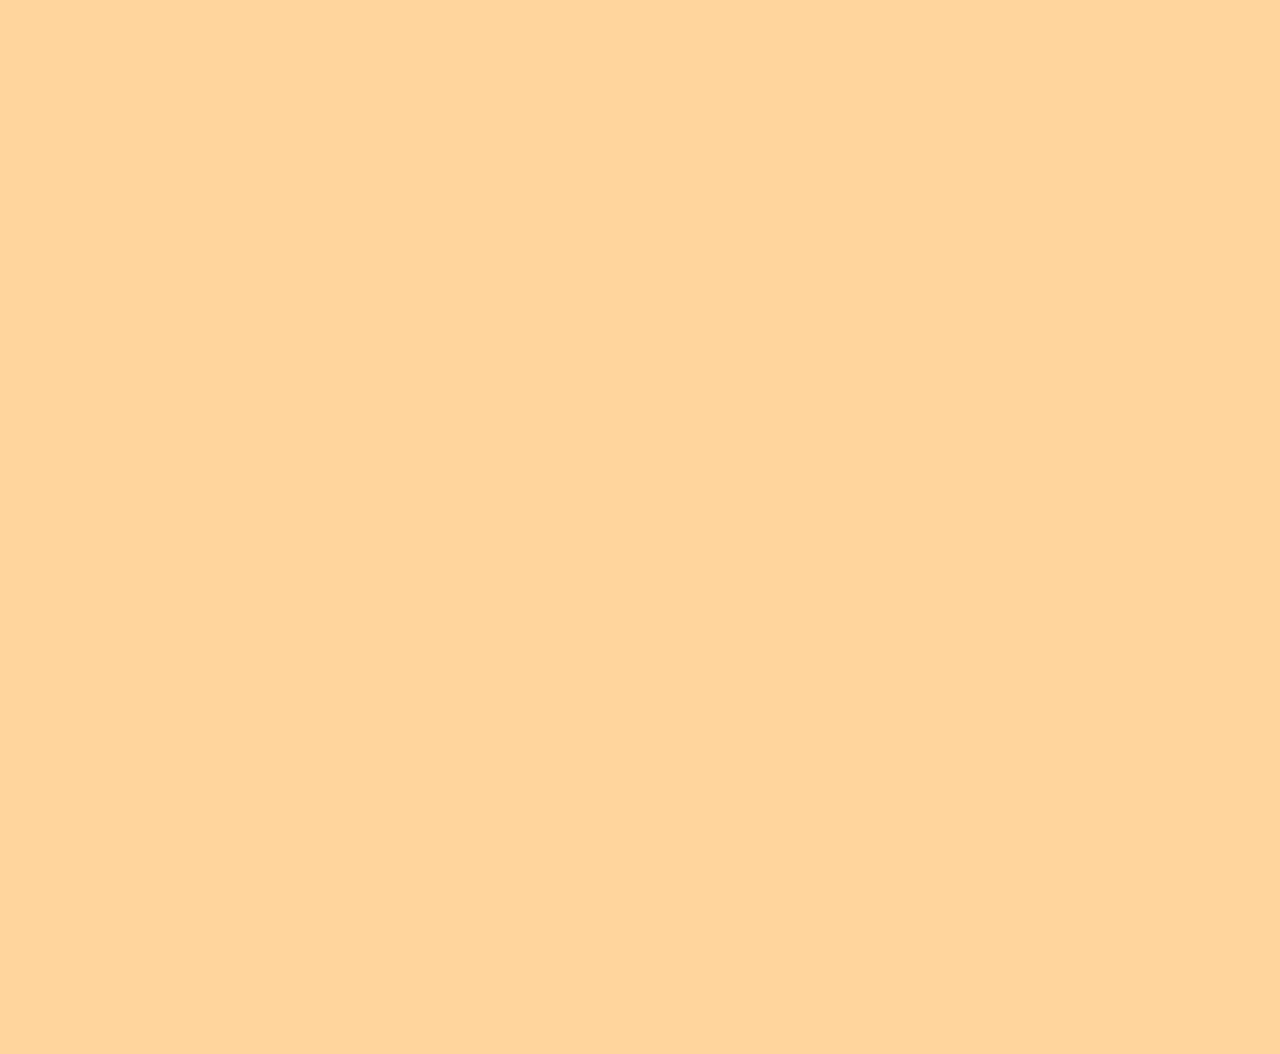
==== index.html @ 054df6da "Add files via upload" ====
<!DOCTYPE html>
<html>
<head>
<meta charset="utf-8">
<meta name="robots" content="noindex">
<link rel="icon" type="image/x-icon" href="/favicon.ico?v=1">
<title>Suika Game</title>
<meta name="description" content="Suika Game - Play Watermelon Game Online" />
<meta name="viewport" content="width=device-width,user-scalable=no,initial-scale=1, minimum-scale=1,maximum-scale=1" />
<meta name="apple-mobile-web-app-capable" content="yes">
<meta name="apple-mobile-web-app-status-bar-style" content="black-translucent">
<meta name="apple-mobile-web-app-title" content="Suika Game">
<meta name="format-detection" content="telephone=no">
<script src="https://cdn.jsdelivr.net/npm/axios/dist/axios.min.js" type="ad2a6032aaa775a0e35b8b9f-text/javascript"></script>

<meta name="renderer" content="webkit" />
<meta name="force-rendering" content="webkit" />

<meta http-equiv="X-UA-Compatible" content="IE=edge,chrome=1" />
<meta name="msapplication-tap-highlight" content="no">

<meta name="full-screen" content="yes" />
<meta name="x5-fullscreen" content="true" />
<meta name="360-fullscreen" content="true" />

<meta name="screen-orientation" content />
<meta name="x5-orientation" content>
<meta name="x5-page-mode" content="app">
<meta property="og:title" content="Suika Game">
<meta property="og:type" content="website">
<meta property="og:description" content="Suika Game is also known as Watermelon game in English language. Suika is a Fruit Tetris game. In this game, You have to touch two same fruits to make a larger fruit.">
<meta property="og:site_name" content="Suika Game">
<meta name="twitter:card" content="summary_large_image" />
<meta name="twitter:title" content="Suika Game" />
<meta name="twitter:description" content="Suika Game is also known as Watermelon game in English language. Suika is a Fruit Tetris game. In this game, You have to touch two same fruits to make a larger fruit." />
<link rel="stylesheet" type="text/css" href="./style.css?v=1.8" />
<link rel="stylesheet" type="text/css" href="./public/style-mobile.css" />
<script src="./public/layer/jquery.min.js" type="ad2a6032aaa775a0e35b8b9f-text/javascript"></script>
<script src="./public/layer/layer.min.js" type="ad2a6032aaa775a0e35b8b9f-text/javascript"></script>
<link href="./public/layer/layer.css" rel="stylesheet">
<link href="https://cdn.jsdelivr.net/npm/bootstrap@5.0.2/dist/css/bootstrap.min.css" rel="stylesheet" integrity="sha384-EVSTQN3/azprG1Anm3QDgpJLIm9Nao0Yz1ztcQTwFspd3yD65VohhpuuCOmLASjC" crossorigin="anonymous">
<script src="https://cdn.jsdelivr.net/npm/bootstrap@5.0.2/dist/js/bootstrap.bundle.min.js" integrity="sha384-MrcW6ZMFYlzcLA8Nl+NtUVF0sA7MsXsP1UyJoMp4YLEuNSfAP+JcXn/tWtIaxVXM" crossorigin="anonymous" type="ad2a6032aaa775a0e35b8b9f-text/javascript"></script>


<style type="text/css">@font-face {font-family:Noto Sans JP;font-style:normal;font-weight:300;src:url(/cf-fonts/v/noto-sans-jp/5.0.14/12/wght/normal.woff2);unicode-range:U+9143,U+9146-914c,U+914f,U+9153,U+9156-915b,U+9161,U+9163-9165,U+9167,U+9169,U+916d,U+9172-9174,U+9179-917b,U+9181-9183,U+9185-9187,U+9189-918b,U+918e,U+9191,U+9193-9195,U+9197-9198,U+919e,U+91a1-91a2,U+91a6,U+91a8,U+91aa-91b6,U+91ba-91bd,U+91bf-91c6,U+91c9,U+91cb,U+91d0,U+91d3-91d4,U+91d6-91d7,U+91d9-91db,U+91de-91df,U+91e1,U+91e4-91e6,U+91e9-91ea,U+91ec-91f1,U+91f5-91f7,U+91f9,U+91fb-91fd,U+91ff-9201,U+9204-9207,U+9209-920a,U+920c,U+920e,U+9210-9218,U+921c-921e,U+9223-9226,U+9228-9229,U+922c,U+922e-9230,U+9233,U+9235-923a,U+923c,U+923e-9240,U+9242-9243,U+9245-924b,U+924d-9251,U+9256-925a,U+925c-925e,U+9260-9261,U+9264-9269,U+926e-9270,U+9275-9279,U+927b-927f,U+9288-928a,U+928d-928e,U+9291-9293,U+9295-9297,U+9299,U+929b-929c,U+929f-92a0,U+92a4-92a5,U+92a7-92a8,U+92ab,U+92af,U+92b2-92b3,U+92b6-92bb;font-display:swap;}@font-face {font-family:Noto Sans JP;font-style:normal;font-weight:300;src:url(/cf-fonts/v/noto-sans-jp/5.0.14/79/wght/normal.woff2);unicode-range:U+25b3,U+30f5,U+4eae,U+4f46,U+4f51,U+5203,U+52ff,U+55a7,U+564c,U+565b,U+57f9,U+5805,U+5b64,U+5e06,U+5f70,U+5f90,U+60e8,U+6182,U+62f3,U+62fe,U+63aa,U+64a4,U+65d7,U+673a,U+6851,U+68cb,U+68df,U+6d1e,U+6e58,U+6e9d,U+77b3,U+7832,U+7c3f,U+7db4,U+7f70,U+80aa,U+80c6,U+8105,U+819d,U+8276,U+8679,U+8986,U+8c9d,U+8fc5,U+916c,U+9665,U+9699,U+96c0,U+9a19,U+ff8b;font-display:swap;}@font-face {font-family:Noto Sans JP;font-style:normal;font-weight:300;src:url(/cf-fonts/v/noto-sans-jp/5.0.14/108/wght/normal.woff2);unicode-range:U+2605-2606,U+301c,U+4e57,U+4fee,U+5065,U+52df,U+533b,U+5357,U+57df,U+58eb,U+58f0,U+591c,U+592a-592b,U+5948,U+5b85,U+5d0e,U+5ea7,U+5ff5,U+6025,U+63a1,U+63a5,U+63db,U+643a,U+65bd,U+671d,U+68ee,U+6982,U+6b73,U+6bd4,U+6d88,U+7570,U+7b11,U+7d76,U+8077,U+8217,U+8c37,U+8c61,U+8cc7,U+8d85,U+901f,U+962a,U+9802,U+9806,U+9854,U+98f2,U+9928,U+99c5,U+9ed2;font-display:swap;}@font-face {font-family:Noto Sans JP;font-style:normal;font-weight:300;src:url(/cf-fonts/v/noto-sans-jp/5.0.14/17/wght/normal.woff2);unicode-range:U+87e2-87e6,U+87ea-87ed,U+87ef,U+87f1,U+87f3,U+87f5-87f8,U+87fa-87fb,U+87fe-87ff,U+8801,U+8803,U+8805-8807,U+8809-880b,U+880d-8816,U+8818-881c,U+881e-881f,U+8821-8822,U+8827-8828,U+882d-882e,U+8830-8832,U+8835-8836,U+8839-883c,U+8841-8845,U+8848-884b,U+884d-884e,U+8851-8852,U+8855-8856,U+8858-885a,U+885c,U+885e-8860,U+8862,U+8864,U+8869,U+886b,U+886e-886f,U+8871-8872,U+8875,U+8877,U+8879,U+887b,U+887d-887e,U+8880-8882,U+8888,U+888d,U+8892,U+8897-889c,U+889e-88a0,U+88a2,U+88a4,U+88a8,U+88aa,U+88ae,U+88b0-88b1,U+88b5,U+88b7,U+88ba,U+88bc-88c0,U+88c3-88c4,U+88c6,U+88ca-88ce,U+88d1-88d4,U+88d8-88d9,U+88db,U+88dd-88e1,U+88e7-88e8,U+88ef-88f2,U+88f4-88f5,U+88f7,U+88f9,U+88fc,U+8901-8902,U+8904,U+8906,U+890a,U+890c-890f,U+8913,U+8915-8916,U+8918-891a,U+891c-891e,U+8920,U+8925-8928,U+892a-892b,U+8930-8932,U+8935-893b,U+893e,U+8940-8946,U+8949,U+894c-894d,U+894f,U+8952,U+8956-8957,U+895a-895c,U+895e,U+8960-8964,U+8966,U+896a-896b,U+896d-8970;font-display:swap;}@font-face {font-family:Noto Sans JP;font-style:normal;font-weight:300;src:url(/cf-fonts/v/noto-sans-jp/5.0.14/62/wght/normal.woff2);unicode-range:U+2d9,U+21d4,U+301d,U+515c,U+52fe,U+5420,U+5750,U+5766,U+5954,U+5b95,U+5f8a,U+5f98,U+620c,U+621f,U+641c,U+66d9,U+676d,U+6775,U+67f5,U+694a,U+6a02,U+6a3a,U+6a80,U+6c23,U+6c72,U+6dcb,U+6faa,U+707c,U+71c8,U+7422,U+74e2,U+7791,U+7825,U+7a14,U+7a1c,U+7c95,U+7fc1,U+82a5,U+82db,U+8304,U+853d,U+8cd3,U+8de8,U+8f0c,U+8f3f,U+9091,U+91c7,U+929a,U+98af,U+9913;font-display:swap;}@font-face {font-family:Noto Sans JP;font-style:normal;font-weight:300;src:url(/cf-fonts/v/noto-sans-jp/5.0.14/7/wght/normal.woff2);unicode-range:U+9ae5-9ae7,U+9ae9,U+9aeb-9aec,U+9aee-9aef,U+9af1-9af5,U+9af7,U+9af9-9afb,U+9afd,U+9aff-9b06,U+9b08-9b09,U+9b0b-9b0e,U+9b10,U+9b12,U+9b16,U+9b18-9b1d,U+9b1f-9b20,U+9b22-9b23,U+9b25-9b2f,U+9b32-9b35,U+9b37,U+9b39-9b3b,U+9b3d,U+9b43-9b44,U+9b48,U+9b4b-9b4f,U+9b51,U+9b55-9b58,U+9b5b,U+9b5e,U+9b61,U+9b63,U+9b65-9b66,U+9b68,U+9b6a-9b6f,U+9b72-9b79,U+9b7f-9b80,U+9b83-9b87,U+9b89-9b8b,U+9b8d,U+9b8f-9b94,U+9b96-9b97,U+9b9a,U+9b9d-9ba0,U+9ba6-9ba7,U+9ba9-9baa,U+9bac,U+9bb0-9bb2,U+9bb4,U+9bb7-9bb9,U+9bbb-9bbc,U+9bbe-9bc1,U+9bc6-9bc8,U+9bca,U+9bce-9bd2,U+9bd4,U+9bd7-9bd8,U+9bdd,U+9bdf,U+9be1-9be5,U+9be7,U+9bea-9beb,U+9bee-9bf3,U+9bf5,U+9bf7-9bfa,U+9bfd,U+9bff-9c00,U+9c02,U+9c04,U+9c06,U+9c08-9c0d,U+9c0f-9c16,U+9c18-9c1e,U+9c21-9c2a,U+9c2d-9c32,U+9c35-9c37,U+9c39-9c3a,U+9c3d;font-display:swap;}@font-face {font-family:Noto Sans JP;font-style:normal;font-weight:300;src:url(/cf-fonts/v/noto-sans-jp/5.0.14/69/wght/normal.woff2);unicode-range:U+2003,U+2312,U+266c,U+4f86,U+51ea,U+5243,U+5256,U+541f,U+5841,U+59dc,U+5df3,U+601c,U+60e7,U+632b,U+638c,U+64ad,U+6881,U+697c,U+69cd,U+6c50,U+6d2a,U+6fc1,U+7027,U+7058,U+70f9,U+714e,U+7345,U+751a,U+760d,U+764c,U+77db,U+7d79,U+7e8f,U+80ce,U+814e,U+81fc,U+8247,U+8278,U+85a9,U+8a03,U+90ed,U+9784,U+9801,U+984e,U+99b3,U+9bc9,U+9bdb,U+9be8,U+9e78,U+ff6b;font-display:swap;}@font-face {font-family:Noto Sans JP;font-style:normal;font-weight:300;src:url(/cf-fonts/v/noto-sans-jp/5.0.14/25/wght/normal.woff2);unicode-range:U+7a17-7a19,U+7a1b,U+7a1e-7a21,U+7a27,U+7a2b,U+7a2d,U+7a2f-7a31,U+7a34-7a35,U+7a37-7a3b,U+7a3e,U+7a43-7a49,U+7a4c,U+7a4e,U+7a50,U+7a55-7a57,U+7a59,U+7a5c-7a5d,U+7a5f-7a63,U+7a65,U+7a67,U+7a69-7a6a,U+7a6d,U+7a70,U+7a75,U+7a78-7a79,U+7a7d-7a7e,U+7a80,U+7a82,U+7a84-7a86,U+7a88,U+7a8a-7a8b,U+7a90-7a91,U+7a94-7a98,U+7a9e,U+7aa0,U+7aa3,U+7aa9,U+7aac,U+7ab0,U+7ab3,U+7ab5-7ab6,U+7ab9-7abf,U+7ac3,U+7ac5-7aca,U+7acc-7acf,U+7ad1-7ad3,U+7ad5,U+7ada-7adb,U+7add,U+7adf,U+7ae1-7ae2,U+7ae6-7aed,U+7af0-7af1,U+7af4,U+7af8,U+7afa-7afb,U+7afd-7afe,U+7b02,U+7b04,U+7b06-7b08,U+7b0a-7b0b,U+7b0f,U+7b12,U+7b14,U+7b18-7b19,U+7b1e-7b1f,U+7b23,U+7b25,U+7b27-7b2b,U+7b2d-7b31,U+7b33-7b36,U+7b3b,U+7b3d,U+7b3f-7b41,U+7b45,U+7b47,U+7b4c-7b50,U+7b53,U+7b55,U+7b5d,U+7b60,U+7b64-7b66,U+7b69-7b6a,U+7b6c-7b75,U+7b77,U+7b79-7b7a,U+7b7f,U+7b84,U+7b86,U+7b89,U+7b8d-7b92,U+7b96,U+7b98-7ba0,U+7ba5,U+7bac-7bad,U+7baf-7bb0,U+7bb2,U+7bb4-7bb6,U+7bba-7bbd,U+7bc1-7bc2,U+7bc5-7bc6;font-display:swap;}@font-face {font-family:Noto Sans JP;font-style:normal;font-weight:300;src:url(/cf-fonts/v/noto-sans-jp/5.0.14/55/wght/normal.woff2);unicode-range:U+2f14-2fd5,U+2ff0-2ffb,U+3004,U+3013,U+3016-301b,U+301e,U+3020-3027;font-display:swap;}@font-face {font-family:Noto Sans JP;font-style:normal;font-weight:300;src:url(/cf-fonts/v/noto-sans-jp/5.0.14/63/wght/normal.woff2);unicode-range:U+2ca-2cb,U+2229,U+2468,U+2669,U+266f,U+273f,U+4ec0,U+4f60,U+4fb6,U+5347,U+540e,U+543b,U+5b0c,U+5d4c,U+5f14,U+5f9e,U+6155,U+62d0,U+6602,U+6666,U+66f3,U+67a2,U+67ca,U+69cc,U+6d29,U+6d9b,U+6e3e,U+6f81,U+7109,U+73c0,U+73c2,U+7425,U+7435-7436,U+7525,U+7554,U+785d,U+786b,U+7ae3,U+7b94,U+7d18,U+81bf,U+8511,U+8549,U+9075,U+9640,U+98e2,U+9e9f,U+ff96;font-display:swap;}@font-face {font-family:Noto Sans JP;font-style:normal;font-weight:300;src:url(/cf-fonts/v/noto-sans-jp/5.0.14/43/wght/normal.woff2);unicode-range:U+598b-598e,U+5992,U+5995,U+5997,U+599b,U+599d,U+599f,U+59a3-59a4,U+59a7,U+59ad-59b0,U+59b2-59b3,U+59b7,U+59ba,U+59bc,U+59be,U+59c1,U+59c3-59c4,U+59c6,U+59c8,U+59ca,U+59cd,U+59d2,U+59d9-59da,U+59dd-59df,U+59e3-59e5,U+59e7-59e8,U+59ec,U+59ee-59ef,U+59f1-59f2,U+59f4,U+59f6-59f8,U+5a00,U+5a03-5a04,U+5a09,U+5a0c-5a0e,U+5a11-5a13,U+5a17,U+5a1a-5a1c,U+5a1e-5a1f,U+5a23-5a25,U+5a27-5a28,U+5a2a,U+5a2d,U+5a30,U+5a35-5a36,U+5a40-5a41,U+5a44-5a45,U+5a47-5a49,U+5a4c,U+5a50,U+5a55,U+5a5e,U+5a62-5a63,U+5a65,U+5a67,U+5a6a,U+5a6c-5a6d,U+5a77,U+5a7a-5a7b,U+5a7e,U+5a84,U+5a8b,U+5a90,U+5a93,U+5a96,U+5a99,U+5a9c,U+5a9e-5aa0,U+5aa2,U+5aa7,U+5aac,U+5ab1-5ab3,U+5ab5,U+5ab8,U+5aba-5abf,U+5ac2,U+5ac4,U+5ac6,U+5ac8,U+5acb,U+5acf-5ad0,U+5ad6-5ad7,U+5ada,U+5adc,U+5ae0-5ae1,U+5ae3,U+5ae5-5ae6,U+5ae9-5aea,U+5aee,U+5af0,U+5af5-5af6,U+5afa-5afb,U+5afd,U+5b00-5b01,U+5b08,U+5b0b,U+5b16-5b17,U+5b19,U+5b1b,U+5b1d,U+5b21,U+5b25,U+5b2a,U+5b2c-5b2d,U+5b30,U+5b32,U+5b34,U+5b36,U+5b38,U+5b3e,U+5b40-5b41,U+5b43,U+5b45,U+5b4b-5b4c,U+5b51-5b52,U+5b56,U+5b5a-5b5c,U+5b5e-5b5f,U+5b65,U+5b68-5b69,U+5b6e-5b71,U+5b73,U+5b75-5b76,U+5b7a,U+5b7c-5b84,U+5b86,U+5b8a-5b8b,U+5b8d-5b8e,U+5b90-5b91,U+5b93-5b94,U+5b96,U+5ba5-5ba6,U+5ba8-5ba9,U+5bac-5bad,U+5baf,U+5bb1-5bb2,U+5bb7-5bb8,U+5bba;font-display:swap;}@font-face {font-family:Noto Sans JP;font-style:normal;font-weight:300;src:url(/cf-fonts/v/noto-sans-jp/5.0.14/65/wght/normal.woff2);unicode-range:U+b1,U+309b,U+4e5e,U+51f1,U+5506,U+55c5,U+58cc,U+59d1,U+5c51,U+5ef7,U+6284,U+62d7,U+6689,U+673d,U+6a2b,U+6a8e,U+6a9c,U+6d63,U+6dd1,U+70b8,U+7235,U+72db,U+72f8,U+7560,U+7c9b,U+7ce7,U+7e1e,U+80af,U+82eb,U+8463,U+8499,U+85dd,U+86ee,U+8a60,U+8a6e,U+8c79,U+8e87,U+8e8a,U+8f5f,U+9010,U+918d,U+9190,U+965b,U+97fb,U+9ab8,U+9bad,U+9d3b,U+9d5c,U+9dfa,U+9e93;font-display:swap;}@font-face {font-family:Noto Sans JP;font-style:normal;font-weight:300;src:url(/cf-fonts/v/noto-sans-jp/5.0.14/1/wght/normal.woff2);unicode-range:U+1f235-1f23b,U+1f240-1f248,U+1f250-1f251,U+2000b,U+20089-2008a,U+200a2,U+200a4,U+200b0,U+200f5,U+20158,U+201a2,U+20213,U+2032b,U+20371,U+20381,U+203f9,U+2044a,U+20509,U+2053f,U+205b1,U+205d6,U+20611,U+20628,U+206ec,U+2074f,U+207c8,U+20807,U+2083a,U+208b9,U+2090e,U+2097c,U+20984,U+2099d,U+20a64,U+20ad3,U+20b1d,U+20b9f,U+20bb7,U+20d45,U+20d58,U+20de1,U+20e64,U+20e6d,U+20e95,U+20f5f,U+21201,U+2123d,U+21255,U+21274,U+2127b,U+212d7,U+212e4,U+212fd,U+2131b,U+21336,U+21344,U+213c4,U+2146d-2146e,U+215d7,U+21647,U+216b4,U+21706,U+21742,U+218bd,U+219c3,U+21a1a,U+21c56,U+21d2d,U+21d45,U+21d62,U+21d78,U+21d92,U+21d9c,U+21da1,U+21db7,U+21de0,U+21e33-21e34,U+21f1e,U+21f76,U+21ffa,U+2217b,U+22218,U+2231e,U+223ad,U+22609,U+226f3,U+2285b,U+228ab,U+2298f,U+22ab8,U+22b46,U+22b4f-22b50,U+22ba6,U+22c1d,U+22c24,U+22de1,U+22e42,U+22feb,U+231b6,U+231c3-231c4,U+231f5,U+23372,U+233cc,U+233d0,U+233d2-233d3,U+233d5,U+233da,U+233df,U+233e4,U+233fe,U+2344a-2344b,U+23451,U+23465,U+234e4,U+2355a,U+23594,U+235c4,U+23638-2363a,U+23647,U+2370c,U+2371c,U+2373f,U+23763-23764,U+237e7,U+237f1,U+237ff,U+23824,U+2383d,U+23a98,U+23c7f,U+23cbe,U+23cfe,U+23d00,U+23d0e,U+23d40,U+23dd3,U+23df9-23dfa,U+23f7e,U+2404b,U+24096,U+24103,U+241c6,U+241fe,U+242ee,U+243bc,U+243d0,U+24629,U+246a5,U+247f1,U+24896,U+248e9,U+24a4d,U+24b56,U+24b6f,U+24c16,U+24d14,U+24e04,U+24e0e,U+24e37,U+24e6a,U+24e8b,U+24ff2,U+2504a,U+25055,U+25122,U+251a9,U+251cd,U+251e5,U+2521e,U+2524c,U+2542e,U+2548e,U+254d9,U+2550e,U+255a7,U+2567f,U+25771,U+257a9,U+257b4,U+25874,U+259c4,U+259cc,U+259d4,U+25ad7,U+25ae3-25ae4,U+25af1,U+25bb2,U+25c4b,U+25c64,U+25da1,U+25e2e,U+25e56,U+25e62,U+25e65,U+25ec2,U+25ed8;font-display:swap;}@font-face {font-family:Noto Sans JP;font-style:normal;font-weight:300;src:url(/cf-fonts/v/noto-sans-jp/5.0.14/81/wght/normal.woff2);unicode-range:U+2010,U+2502,U+25b6,U+4f3a,U+514b,U+5265,U+52c3,U+5339,U+53ec,U+54c0,U+55b0,U+5854,U+5b8f,U+5cb3,U+5e84,U+60da,U+6247,U+6249,U+628a,U+62cd,U+65ac,U+6838,U+690e,U+6cf0,U+6f02,U+6f2c,U+6f70,U+708a,U+7434,U+75be,U+77ef,U+7c60,U+7c98,U+7d1b,U+7e2b,U+80a5,U+81e3,U+820c,U+8210,U+8475,U+862d,U+8650,U+8997,U+906d,U+91c8,U+9700,U+9727,U+9df9,U+ff3a,U+ff9a;font-display:swap;}@font-face {font-family:Noto Sans JP;font-style:normal;font-weight:300;src:url(/cf-fonts/v/noto-sans-jp/5.0.14/98/wght/normal.woff2);unicode-range:U+25cb,U+4e71,U+4f59,U+50d5,U+520a,U+5217,U+5230,U+523a-523b,U+541b,U+5439,U+5747,U+59c9,U+5bdf,U+5c31,U+5de8,U+5e7c,U+5f69,U+6050,U+60d1,U+63cf,U+663c,U+67c4,U+6885,U+6c38,U+6d6e,U+6db2,U+6df7,U+6e2c,U+6f5f,U+7532,U+76e3-76e4,U+7701,U+793c,U+79f0,U+7a93,U+7d00,U+7de0,U+7e54,U+8328,U+8840,U+969c,U+96e8,U+9811,U+9aea,U+9b5a,U+ff24,U+ff2e,U+ff57;font-display:swap;}@font-face {font-family:Noto Sans JP;font-style:normal;font-weight:300;src:url(/cf-fonts/v/noto-sans-jp/5.0.14/77/wght/normal.woff2);unicode-range:U+2207,U+25ef,U+309c,U+4e4f,U+5146,U+51dd,U+5351,U+540a,U+5629,U+5eb5,U+5f04,U+5f13,U+60dc,U+6212,U+63b4,U+642c,U+6627,U+66a6,U+66c7,U+66fd,U+674e,U+6b96,U+6c4e,U+6df3,U+6e67,U+6f84,U+72fc,U+733f,U+7c97,U+7db1,U+7e4d,U+816b,U+82d1,U+84cb,U+854e,U+8607,U+86c7,U+871c,U+8776,U+8a89,U+8fc4,U+91a4,U+9285,U+9685,U+9903,U+9b31,U+9f13,U+ff42,U+ff74,U+ff91;font-display:swap;}@font-face {font-family:Noto Sans JP;font-style:normal;font-weight:300;src:url(/cf-fonts/v/noto-sans-jp/5.0.14/85/wght/normal.woff2);unicode-range:U+25c7,U+3007,U+504f,U+507d,U+51a0,U+52a3,U+5410,U+5510,U+559a,U+5782,U+582a,U+5c0a,U+5c3f,U+5c48,U+5f6b,U+6176,U+622f,U+6279,U+62bd,U+62dd,U+65ed,U+67b6,U+6817,U+6850,U+6d6a,U+6deb,U+6ea2,U+6edd,U+6f5c,U+72e9,U+73a9,U+7573,U+76bf,U+7950,U+7956,U+7f8a,U+7ffc,U+80a2,U+80c3,U+83ca,U+8a02,U+8a13,U+8df5,U+9375,U+983b,U+99b4,U+ff4e,U+ff71,U+ff89,U+ff97;font-display:swap;}@font-face {font-family:Noto Sans JP;font-style:normal;font-weight:300;src:url(/cf-fonts/v/noto-sans-jp/5.0.14/110/wght/normal.woff2);unicode-range:U+40,U+4e86,U+4e95,U+4f01,U+4f1d,U+4fbf,U+5099,U+5171,U+5177,U+53cb,U+53ce,U+53f0,U+5668,U+5712,U+5ba4,U+5ca1,U+5f85,U+60f3,U+653e,U+65ad,U+65e9,U+6620,U+6750,U+6761,U+6b62,U+6b74,U+6e08,U+6e80,U+7248,U+7531,U+7533,U+753a,U+77f3,U+798f,U+7f6e,U+8449,U+88fd,U+89b3,U+8a55,U+8ac7,U+8b77,U+8db3,U+8efd,U+8fd4,U+9031-9032,U+9580,U+9589,U+96d1,U+985e;font-display:swap;}@font-face {font-family:Noto Sans JP;font-style:normal;font-weight:300;src:url(/cf-fonts/v/noto-sans-jp/5.0.14/119/wght/normal.woff2);unicode-range:U+20,U+2027,U+3001-3002,U+3041-307f,U+3081-308f,U+3091-3093,U+3099-309a,U+309d-309e,U+30a1-30e1,U+30e3-30ed,U+30ef-30f0,U+30f2-30f4,U+30fb-30fe,U+ff0c,U+ff0e;font-display:swap;}@font-face {font-family:Noto Sans JP;font-style:normal;font-weight:300;src:url(/cf-fonts/v/noto-sans-jp/5.0.14/14/wght/normal.woff2);unicode-range:U+8dc0,U+8dc2,U+8dc5-8dc8,U+8dca-8dcc,U+8dce-8dcf,U+8dd1,U+8dd4-8dd7,U+8dd9-8ddb,U+8ddf,U+8de3-8de5,U+8de7,U+8dea-8dec,U+8df0-8df2,U+8df4,U+8dfc-8dfd,U+8dff,U+8e01,U+8e04-8e06,U+8e08-8e09,U+8e0b-8e0c,U+8e10-8e11,U+8e14,U+8e16,U+8e1d-8e23,U+8e26-8e27,U+8e30-8e31,U+8e33-8e39,U+8e3d,U+8e40-8e42,U+8e44,U+8e47-8e50,U+8e54-8e55,U+8e59,U+8e5b-8e64,U+8e69,U+8e6c-8e6d,U+8e6f-8e72,U+8e75-8e77,U+8e79-8e7c,U+8e81-8e85,U+8e89,U+8e8b,U+8e90-8e95,U+8e98-8e9b,U+8e9d-8e9e,U+8ea1-8ea2,U+8ea7,U+8ea9-8eaa,U+8eac-8eb1,U+8eb3,U+8eb5-8eb6,U+8eba-8ebb,U+8ebe,U+8ec0-8ec1,U+8ec3-8ec8,U+8ecb,U+8ecf,U+8ed1,U+8ed4,U+8edb-8edc,U+8ee3,U+8ee8,U+8eeb,U+8eed-8eee,U+8ef0-8ef1,U+8ef7,U+8ef9-8efc,U+8efe,U+8f00,U+8f02,U+8f05,U+8f07-8f08,U+8f0a,U+8f0f-8f10,U+8f12-8f13,U+8f15-8f19,U+8f1b-8f1c,U+8f1e-8f21,U+8f23,U+8f25-8f28,U+8f2b-8f2f,U+8f33-8f37,U+8f39-8f3b,U+8f3e,U+8f40-8f43,U+8f45-8f47,U+8f49-8f4a,U+8f4c-8f4f,U+8f51;font-display:swap;}@font-face {font-family:Noto Sans JP;font-style:normal;font-weight:300;src:url(/cf-fonts/v/noto-sans-jp/5.0.14/39/wght/normal.woff2);unicode-range:U+6117,U+6119,U+611c,U+611e,U+6120-6122,U+6127-6128,U+612a-612c,U+6130-6131,U+6134-6137,U+6139-613a,U+613c-613f,U+6141-6142,U+6144-6147,U+6149-614a,U+614d,U+6153,U+6158-615a,U+615d-6160,U+6164-6165,U+616b-616c,U+616f,U+6171-6175,U+6177-6178,U+617b-6181,U+6183-6184,U+6187,U+618a-618b,U+618d,U+6192-6194,U+6196-619a,U+619c-619d,U+619f-61a0,U+61a5,U+61a8,U+61aa-61ae,U+61b8-61ba,U+61bc,U+61be,U+61c0-61c3,U+61c6,U+61c8,U+61ca-61cf,U+61d5,U+61dc-61df,U+61e1-61e3,U+61e5-61e9,U+61ec-61ed,U+61ef,U+61f4-61f7,U+61fa,U+61fc-6201,U+6203-6204,U+6207-620a,U+620d-620e,U+6213-6215,U+621b-621e,U+6220-6223,U+6227,U+6229-622b,U+622e,U+6230-6233,U+6236,U+6239,U+623d-623e,U+6241-6244,U+6246,U+6248,U+624c,U+624e,U+6250-6252,U+6254,U+6256,U+6258,U+625a-625c,U+625e,U+6260-6261,U+6263-6264,U+6268,U+626d,U+626f,U+6273,U+627a-627e,U+6282-6283,U+6285,U+6289,U+628d-6290,U+6292-6294,U+6296,U+6299,U+629b,U+62a6,U+62a8,U+62ac,U+62b3,U+62b6-62b7,U+62ba-62bb,U+62be-62bf,U+62c2,U+62c4,U+62c6-62c8,U+62ca,U+62ce;font-display:swap;}@font-face {font-family:Noto Sans JP;font-style:normal;font-weight:300;src:url(/cf-fonts/v/noto-sans-jp/5.0.14/10/wght/normal.woff2);unicode-range:U+944a,U+944c,U+9452-9453,U+9455,U+9459-945c,U+945e-9463,U+9468,U+946a-946b,U+946d-9472,U+9475,U+9477,U+947c-947f,U+9481,U+9483-9485,U+9578-9579,U+957e-957f,U+9582,U+9584,U+9586-9588,U+958a,U+958c-958f,U+9592,U+9594,U+9596,U+9598-9599,U+959d-95a1,U+95a4,U+95a6-95a9,U+95ab-95ad,U+95b1,U+95b4,U+95b6,U+95b9-95bf,U+95c3,U+95c6,U+95c8-95cd,U+95d0-95d6,U+95d9-95da,U+95dc-95e2,U+95e4-95e6,U+95e8,U+961d-961e,U+9621-9622,U+9624-9626,U+9628,U+962c,U+962e-962f,U+9631,U+9633-9634,U+9637-963a,U+963c-963d,U+9641-9642,U+964b-964c,U+964f,U+9652,U+9654,U+9656-9658,U+965c-965f,U+9661,U+9666,U+966a,U+966c,U+966e,U+9672,U+9674,U+9677,U+967b-967c,U+967e-967f,U+9681-9684,U+9689,U+968b,U+968d,U+9691,U+9695-9698,U+969a,U+969d,U+969f,U+96a4-96aa,U+96ae-96b4,U+96b6,U+96b8-96bb,U+96bd,U+96c1,U+96c9-96cb,U+96cd-96ce,U+96d2,U+96d5-96d6,U+96d8-96da,U+96dc-96df,U+96e9,U+96ef,U+96f1,U+96f9-96fa,U+9702-9706,U+9708-9709,U+970d-970f,U+9711,U+9713-9714,U+9716,U+9719-971b;font-display:swap;}@font-face {font-family:Noto Sans JP;font-style:normal;font-weight:300;src:url(/cf-fonts/v/noto-sans-jp/5.0.14/27/wght/normal.woff2);unicode-range:U+768c-768e,U+7690,U+7693,U+7695-7696,U+7699-76a8,U+76aa,U+76ad,U+76af-76b0,U+76b4,U+76b6-76ba,U+76bd,U+76c1-76c3,U+76c5,U+76c8-76c9,U+76cb-76ce,U+76d2,U+76d4,U+76d6,U+76d9,U+76dc,U+76de,U+76e0-76e1,U+76e5-76e8,U+76ea-76ec,U+76f0-76f1,U+76f6,U+76f9,U+76fb-76fc,U+7700,U+7704,U+7706-7708,U+770a,U+770e,U+7712,U+7714-7715,U+7717,U+7719-771c,U+7722,U+7724-7726,U+7728,U+772d-772f,U+7734-7739,U+773d-773e,U+7742,U+7745-7747,U+774a,U+774d-774f,U+7752,U+7756-7758,U+775a-775c,U+775e-7760,U+7762,U+7764-7765,U+7767,U+776a-776c,U+7770,U+7772-7774,U+7779-777a,U+777c-7780,U+7784,U+778b-778e,U+7794-7796,U+779a,U+779e-77a0,U+77a2,U+77a4-77a5,U+77a7,U+77a9-77aa,U+77ae-77b1,U+77b5-77b7,U+77b9,U+77bb-77bf,U+77c3,U+77c7,U+77c9,U+77cd,U+77d1-77d2,U+77d5,U+77d7,U+77d9-77da,U+77dc,U+77de-77e0,U+77e3-77e4,U+77e6-77e7,U+77e9-77ea,U+77ec,U+77ee,U+77f0-77f1,U+77f4,U+77f8,U+77fb-77fc,U+7805-7806,U+7809,U+780c-780e,U+7811-7812,U+7819,U+781d,U+7820-7823,U+7826-7827,U+782c-782e,U+7830,U+7835,U+7837,U+783a,U+783f,U+7843-7845,U+7847-7848,U+784c,U+784e-784f;font-display:swap;}@font-face {font-family:Noto Sans JP;font-style:normal;font-weight:300;src:url(/cf-fonts/v/noto-sans-jp/5.0.14/32/wght/normal.woff2);unicode-range:U+6d7c,U+6d80-6d82,U+6d85,U+6d87,U+6d89-6d8a,U+6d8c-6d8e,U+6d91-6d98,U+6d9c,U+6daa-6dac,U+6dae,U+6db4-6db5,U+6db7-6db9,U+6dbd,U+6dbf,U+6dc2,U+6dc4-6dc8,U+6dca,U+6dcc,U+6dce-6dd0,U+6dd2,U+6dd5-6dd6,U+6dd8-6ddb,U+6ddd-6de0,U+6de2,U+6de4-6de6,U+6de8-6dea,U+6dec,U+6dee-6df0,U+6df2,U+6df4,U+6df6,U+6df8-6dfa,U+6dfc,U+6e00,U+6e04,U+6e0a,U+6e17,U+6e19,U+6e1d-6e20,U+6e22-6e25,U+6e27,U+6e2b,U+6e2d-6e2e,U+6e32,U+6e34,U+6e36,U+6e38-6e3c,U+6e42-6e45,U+6e48-6e49,U+6e4b-6e4f,U+6e51-6e54,U+6e57,U+6e5b-6e5f,U+6e62-6e63,U+6e68,U+6e6b,U+6e6e,U+6e72-6e73,U+6e76,U+6e7b,U+6e7d,U+6e82,U+6e89,U+6e8c-6e8d,U+6e8f,U+6e93,U+6e98-6e99,U+6e9f-6ea0,U+6ea5,U+6ea7,U+6eaa-6eab,U+6ead-6eaf,U+6eb1-6eb4,U+6eb7,U+6ebb-6ebd,U+6ebf-6ec4,U+6ec7-6eca,U+6ecc-6ecf,U+6ed3-6ed5,U+6ed9-6edb,U+6ee6,U+6eeb-6eef,U+6ef7-6ef9,U+6efb,U+6efd-6eff,U+6f04,U+6f08-6f0a,U+6f0c-6f0d,U+6f10-6f11,U+6f13,U+6f15-6f16,U+6f18,U+6f1a-6f1b,U+6f25-6f26,U+6f29-6f2a,U+6f2d,U+6f2f-6f33,U+6f35-6f36,U+6f38,U+6f3b-6f3c,U+6f3e-6f3f,U+6f41,U+6f45,U+6f4f,U+6f51-6f53,U+6f57;font-display:swap;}@font-face {font-family:Noto Sans JP;font-style:normal;font-weight:300;src:url(/cf-fonts/v/noto-sans-jp/5.0.14/105/wght/normal.woff2);unicode-range:U+25,U+25a0,U+4e26,U+4f4e,U+5341,U+56f2,U+5bbf,U+5c45,U+5c55,U+5c5e,U+5dee,U+5e9c,U+5f7c,U+6255,U+627f,U+62bc,U+65cf,U+661f,U+666e,U+66dc,U+67fb,U+6975,U+6a4b,U+6b32,U+6df1,U+6e29,U+6fc0,U+738b,U+7686,U+7a76,U+7a81,U+7c73,U+7d75,U+7dd2,U+82e5,U+82f1,U+85ac,U+888b,U+899a,U+8a31,U+8a8c,U+8ab0,U+8b58,U+904a,U+9060,U+9280,U+95b2,U+984d,U+9ce5,U+ff18;font-display:swap;}@font-face {font-family:Noto Sans JP;font-style:normal;font-weight:300;src:url(/cf-fonts/v/noto-sans-jp/5.0.14/53/wght/normal.woff2);unicode-range:U+31c8-31e3,U+31f0-321e,U+3220-3230,U+3232-32b4;font-display:swap;}@font-face {font-family:Noto Sans JP;font-style:normal;font-weight:300;src:url(/cf-fonts/v/noto-sans-jp/5.0.14/95/wght/normal.woff2);unicode-range:U+2193,U+25b2,U+4e4b,U+516d,U+51c4,U+529f,U+52c9,U+5360,U+5442,U+5857,U+5915,U+59eb,U+5a9b,U+5c3b,U+6012,U+61b6,U+62b1,U+6311,U+6577,U+65e2,U+65ec,U+6613,U+6790,U+6cb9,U+7372,U+76ae,U+7d5e,U+7fcc,U+88ab,U+88d5,U+8caf,U+8ddd,U+8ecd,U+8f38,U+8f9e,U+8feb,U+9063,U+90f5,U+93e1,U+968a,U+968f,U+98fe,U+9ec4,U+ff1d,U+ff27,U+ff2a,U+ff36,U+ff3b,U+ff3d,U+ffe5;font-display:swap;}@font-face {font-family:Noto Sans JP;font-style:normal;font-weight:300;src:url(/cf-fonts/v/noto-sans-jp/5.0.14/100/wght/normal.woff2);unicode-range:U+4e08,U+4f9d,U+5012,U+514d,U+51b7,U+5275,U+53ca,U+53f8,U+5584,U+57fc,U+5b9d,U+5bfa,U+5c3e,U+5f01,U+5fb4,U+5fd7,U+606f,U+62e1,U+6563,U+6674,U+6cb3,U+6d3e,U+6d74,U+6e1b,U+6e2f,U+718a,U+7247,U+79d8,U+7d14,U+7d66,U+7d71,U+7df4,U+7e41,U+80cc,U+8155,U+83d3,U+8a95,U+8ab2,U+8ad6,U+8ca1,U+9000,U+9006,U+9678,U+97d3,U+9808,U+98ef,U+9a5a,U+9b45,U+ff23,U+ff30;font-display:swap;}@font-face {font-family:Noto Sans JP;font-style:normal;font-weight:300;src:url(/cf-fonts/v/noto-sans-jp/5.0.14/68/wght/normal.woff2);unicode-range:U+251c,U+2523,U+4e14,U+545f,U+54bd,U+553e,U+55dc,U+56da,U+589c,U+5b55,U+5bb5,U+5ce1,U+5df4,U+5eb6,U+5ec9,U+6191,U+62f7,U+6357,U+64a5,U+6591,U+65bc,U+6897,U+6e1a,U+7063,U+711a,U+721b,U+722c,U+75b9,U+75d5,U+75fa,U+7766,U+7aae,U+7b48,U+7b8b,U+7d21,U+7e55,U+7f75,U+842c,U+8910,U+8a63,U+8b39,U+8b5a,U+8cdc,U+8d74,U+907d,U+91e7,U+9306,U+96bc,U+98f4,U+9ac4;font-display:swap;}@font-face {font-family:Noto Sans JP;font-style:normal;font-weight:300;src:url(/cf-fonts/v/noto-sans-jp/5.0.14/87/wght/normal.woff2);unicode-range:U+b0,U+226a,U+2462,U+4e39,U+4fc3,U+4fd7,U+50be,U+50da,U+5200,U+5211,U+54f2,U+5618,U+596a,U+5b22,U+5bb4,U+5d50,U+60a3,U+63fa,U+658e,U+65e8,U+6669,U+6795,U+679d,U+67a0,U+6b3a,U+6e09,U+757f,U+7cd6,U+7dbe,U+7ffb,U+83cc,U+83f1,U+840c,U+845b,U+8846,U+8972,U+8a34,U+8a50,U+8a87,U+8edf,U+8ff0,U+90a6,U+9154,U+95a3,U+9663,U+9686,U+96c7,U+ff3c,U+ff7c,U+ff8a;font-display:swap;}@font-face {font-family:Noto Sans JP;font-style:normal;font-weight:300;src:url(/cf-fonts/v/noto-sans-jp/5.0.14/16/wght/normal.woff2);unicode-range:U+8973-8975,U+8977,U+897a-897e,U+8980,U+8983,U+8988-898a,U+898d,U+8990,U+8993-8995,U+8998,U+899b-899c,U+899f-89a1,U+89a5-89a6,U+89a9,U+89ac,U+89af-89b0,U+89b2,U+89b4-89b7,U+89ba,U+89bc-89bd,U+89bf-89c1,U+89d4-89d8,U+89da,U+89dc-89dd,U+89e5,U+89e7,U+89e9,U+89eb,U+89ed,U+89f1,U+89f3-89f4,U+89f6,U+89f8-89f9,U+89fd,U+89ff,U+8a01,U+8a04-8a05,U+8a07,U+8a0c,U+8a0f-8a12,U+8a14-8a16,U+8a1b,U+8a1d-8a1e,U+8a20-8a22,U+8a24-8a26,U+8a2b-8a2c,U+8a2f,U+8a35-8a37,U+8a3b,U+8a3d-8a3e,U+8a40-8a41,U+8a43,U+8a45-8a49,U+8a4d-8a4e,U+8a51-8a54,U+8a56-8a58,U+8a5b-8a5d,U+8a61-8a62,U+8a65,U+8a67,U+8a6c-8a6d,U+8a75-8a77,U+8a79-8a7c,U+8a7e-8a80,U+8a82-8a86,U+8a8b,U+8a8f-8a92,U+8a96-8a97,U+8a99-8a9a,U+8a9f,U+8aa1,U+8aa3,U+8aa5-8aaa,U+8aae-8aaf,U+8ab3,U+8ab6-8ab7,U+8abb-8abc,U+8abe,U+8ac2-8ac4,U+8ac6,U+8ac8-8aca,U+8acc-8acd,U+8ad0-8ad1,U+8ad3-8ad5,U+8ad7,U+8ada-8ae2,U+8ae4,U+8ae7,U+8aeb-8aec,U+8aee,U+8af0-8af1,U+8af3-8af7,U+8afa,U+8afc,U+8aff,U+8b01-8b02,U+8b04-8b07,U+8b0a-8b0d,U+8b0f-8b11,U+8b14,U+8b16,U+8b1a,U+8b1c,U+8b1e-8b20,U+8b26,U+8b28,U+8b2b-8b2c;font-display:swap;}@font-face {font-family:Noto Sans JP;font-style:normal;font-weight:300;src:url(/cf-fonts/v/noto-sans-jp/5.0.14/33/wght/normal.woff2);unicode-range:U+6b85,U+6b89,U+6b8d,U+6b95,U+6b97-6b98,U+6b9b,U+6b9e-6ba0,U+6ba2-6ba4,U+6ba8-6bb3,U+6bb7-6bb9,U+6bbc-6bbe,U+6bc0,U+6bc3-6bc4,U+6bc6-6bc9,U+6bcb-6bcc,U+6bcf,U+6bd3,U+6bd6-6bd8,U+6bda,U+6bdf,U+6be1,U+6be3,U+6be6-6be7,U+6beb-6bec,U+6bee,U+6bf1,U+6bf3,U+6bf7,U+6bf9,U+6bff,U+6c02,U+6c04-6c05,U+6c08-6c0a,U+6c0d-6c0e,U+6c10,U+6c12-6c14,U+6c19,U+6c1b,U+6c1f,U+6c24,U+6c26-6c28,U+6c2c,U+6c2e,U+6c33,U+6c35-6c36,U+6c3a-6c3b,U+6c3e-6c40,U+6c4a-6c4b,U+6c4d,U+6c4f,U+6c52,U+6c54-6c55,U+6c59,U+6c5b-6c5e,U+6c62,U+6c67-6c68,U+6c6a-6c6b,U+6c6d,U+6c6f,U+6c73-6c74,U+6c76,U+6c78-6c79,U+6c7b,U+6c7e,U+6c81-6c87,U+6c89,U+6c8c-6c8d,U+6c90,U+6c92-6c95,U+6c97-6c98,U+6c9a-6c9c,U+6c9f,U+6caa-6cae,U+6cb0-6cb2,U+6cb4,U+6cba,U+6cbd-6cbe,U+6cc2,U+6cc5-6cc6,U+6ccd,U+6ccf-6cd4,U+6cd6-6cd7,U+6cd9-6cdd,U+6ce0,U+6ce7,U+6ce9-6cef,U+6cf1-6cf2,U+6cf4,U+6cfb,U+6d00-6d01,U+6d04,U+6d07,U+6d0a,U+6d0c,U+6d0e-6d0f,U+6d11,U+6d13,U+6d19-6d1a,U+6d1f,U+6d24,U+6d26-6d28,U+6d2b,U+6d2e-6d2f,U+6d31,U+6d33-6d36,U+6d38-6d39,U+6d3c-6d3d,U+6d3f,U+6d57-6d5b,U+6d5e-6d61,U+6d64-6d65,U+6d67,U+6d6c,U+6d6f-6d70,U+6d79;font-display:swap;}@font-face {font-family:Noto Sans JP;font-style:normal;font-weight:300;src:url(/cf-fonts/v/noto-sans-jp/5.0.14/101/wght/normal.woff2);unicode-range:U+25bc,U+3012,U+4ef2,U+4f0a,U+516b,U+5373,U+539a,U+53b3,U+559c,U+56f0,U+5727,U+5742,U+5965,U+59ff,U+5bc6,U+5dfb,U+5e45,U+5ead,U+5fb3,U+6211,U+6253,U+639b,U+63a8,U+6545,U+6575,U+6628,U+672d,U+68a8,U+6bdb,U+6d25,U+707d,U+767e,U+7834,U+7b46,U+7bc9,U+8074,U+82e6,U+8349,U+8a2a,U+8d70,U+8da3,U+8fce,U+91cc,U+967d,U+97ff,U+9996,U+ff1c,U+ff2f,U+ff32,U+ff34;font-display:swap;}@font-face {font-family:Noto Sans JP;font-style:normal;font-weight:300;src:url(/cf-fonts/v/noto-sans-jp/5.0.14/30/wght/normal.woff2);unicode-range:U+7166,U+7168,U+716c,U+7179,U+7180,U+7184-7185,U+7187-7188,U+718c,U+718f,U+7192,U+7194-7196,U+7199-719b,U+71a0,U+71a2,U+71a8,U+71ac,U+71ae-71b0,U+71b2-71b3,U+71b9-71ba,U+71be-71c1,U+71c4,U+71c9,U+71cb-71cc,U+71ce,U+71d0,U+71d2-71d4,U+71d6-71d7,U+71d9-71da,U+71dc,U+71df-71e0,U+71e6-71e7,U+71ec-71ee,U+71f4-71f5,U+71f8-71f9,U+71fc,U+71fe-7200,U+7207-7209,U+720d,U+7210,U+7213,U+7215,U+7217,U+721a,U+721d,U+721f,U+7224,U+7228,U+722b,U+722d,U+722f-7230,U+7232,U+7234,U+7238-7239,U+723b-723c,U+723e-7243,U+7245-7246,U+724b,U+724e-7250,U+7252-7253,U+7255-7258,U+725a,U+725c,U+725e,U+7260,U+7263,U+7268,U+726b,U+726e-726f,U+7271,U+7274,U+7277-7278,U+727b-727c,U+727e-7282,U+7284,U+7287,U+7289,U+728d-728e,U+7292-7293,U+7296,U+729b,U+72a2,U+72a7-72a8,U+72ad-72ae,U+72b0-72b2,U+72b4,U+72b9,U+72be,U+72c0-72c1,U+72c3-72c4,U+72c6-72c7,U+72c9,U+72cc,U+72ce,U+72d2,U+72d5-72d6,U+72d8,U+72df-72e2,U+72e5,U+72f3-72f4,U+72f7,U+72f9-72fb,U+72fd-72fe,U+7302,U+7304-7305,U+7307,U+730a-730b,U+730d,U+7312-7313,U+7316-7319,U+731c-731e,U+7322,U+7324,U+7327-7329,U+732c,U+732f,U+7331-7337,U+7339-733b,U+733d-733e,U+7343,U+734d-7350,U+7352,U+7356-7358,U+735d-7360,U+7366-736b;font-display:swap;}@font-face {font-family:Noto Sans JP;font-style:normal;font-weight:300;src:url(/cf-fonts/v/noto-sans-jp/5.0.14/3/wght/normal.woff2);unicode-range:U+fa10,U+fa12-fa6d,U+fb00-fb04,U+fe10-fe19,U+fe30-fe42,U+fe44-fe52,U+fe54-fe66,U+fe68-fe6b,U+ff02,U+ff04,U+ff07,U+ff51,U+ff5b,U+ff5d,U+ff5f-ff60,U+ff66,U+ff69,U+ff87,U+ffa1-ffbe,U+ffc2-ffc7,U+ffca-ffcf,U+ffd2-ffd6;font-display:swap;}@font-face {font-family:Noto Sans JP;font-style:normal;font-weight:300;src:url(/cf-fonts/v/noto-sans-jp/5.0.14/78/wght/normal.woff2);unicode-range:U+4e32,U+51db,U+53a8,U+53ea,U+5609,U+5674,U+5a92,U+5e7e,U+6115,U+611a,U+62cc,U+62ed,U+63c9,U+64b9,U+64e6,U+65cb,U+6606,U+6731,U+683d,U+6afb,U+7460,U+771e,U+78ef,U+7b26,U+7b51,U+7cde,U+7d10,U+7d2f,U+7d46,U+80de,U+819c,U+84b2,U+85cd,U+865a,U+8ecc,U+9022,U+90b8,U+9192,U+9675,U+96b7,U+99ff,U+ff44,U+ff55,U+ff6c,U+ff73,U+ff75,U+ff86,U+ff8d,U+ff92,U+ffe3;font-display:swap;}@font-face {font-family:Noto Sans JP;font-style:normal;font-weight:300;src:url(/cf-fonts/v/noto-sans-jp/5.0.14/91/wght/normal.woff2);unicode-range:U+60,U+2200,U+226b,U+2461,U+517c,U+526f,U+5800,U+5b97,U+5bf8,U+5c01,U+5d29,U+5e4c,U+5e81,U+6065,U+61d0,U+667a,U+6696,U+6843,U+6c99,U+6d99,U+6ec5,U+6f22,U+6f6e,U+6fa4,U+6fef,U+71c3,U+72d9,U+7384,U+78e8,U+7a1a,U+7a32,U+7a3c,U+7adc,U+7ca7,U+7d2b,U+7dad,U+7e4b,U+80a9,U+8170,U+81ed,U+820e,U+8a17,U+8afe,U+90aa,U+914e,U+963f,U+99c4,U+9eba,U+9f3b,U+ff38;font-display:swap;}@font-face {font-family:Noto Sans JP;font-style:normal;font-weight:300;src:url(/cf-fonts/v/noto-sans-jp/5.0.14/74/wght/normal.woff2);unicode-range:U+2002,U+2025,U+4f8d,U+51e1,U+51f8,U+5507,U+5598,U+58f1,U+5983,U+59ac,U+5c3c,U+5de7,U+5e7d,U+5eca,U+5f61,U+606d,U+60f9,U+636e,U+64ec,U+67da,U+67ff,U+6813,U+68f2,U+693f,U+6b6a,U+6bbb,U+6ef4,U+7092,U+717d,U+7261,U+73c8,U+7432,U+7483,U+76fe,U+7709,U+78d0,U+81a3,U+81b3,U+82af,U+8305,U+8309,U+8870,U+88fe,U+8cd1,U+8d66,U+906e,U+971e,U+9812,U+ff79,U+ff90;font-display:swap;}@font-face {font-family:Noto Sans JP;font-style:normal;font-weight:300;src:url(/cf-fonts/v/noto-sans-jp/5.0.14/37/wght/normal.woff2);unicode-range:U+64d2,U+64d4-64d5,U+64d7-64d8,U+64da,U+64e0-64e1,U+64e3-64e5,U+64e7,U+64e9-64ea,U+64ed,U+64ef-64f2,U+64f4-64f7,U+64fa-64fb,U+64fd-6501,U+6504-6505,U+6508-650a,U+650f,U+6513-6514,U+6516,U+6518-6519,U+651b-651f,U+6522,U+6524,U+6526,U+6529-652c,U+652e,U+6531-6532,U+6534-6538,U+653a,U+653c-653d,U+6543-6544,U+6547-6549,U+654d-654e,U+6550,U+6552,U+6554-6556,U+6558,U+655d-6560,U+6567,U+656b,U+6572,U+6578,U+657a,U+657d,U+6581-6585,U+6588,U+658a,U+658c,U+6592,U+6595,U+6598,U+659b,U+659d,U+659f-65a1,U+65a3-65a6,U+65ab,U+65ae,U+65b2-65b5,U+65b7-65b8,U+65be-65bf,U+65c1-65c4,U+65c6,U+65c8-65c9,U+65cc,U+65ce,U+65d0,U+65d2,U+65d4,U+65d6,U+65d8-65d9,U+65db,U+65df-65e1,U+65e3,U+65f0-65f2,U+65f4-65f5,U+65f9,U+65fb-65fc,U+65fe-6600,U+6603-6604,U+6608-660a,U+660d,U+6611-6612,U+6615-6616,U+661c-661e,U+6621-6624,U+6626,U+6629-662c,U+662e,U+6630-6631,U+6633-6637,U+6639-663b,U+663f-6641,U+6644-6646,U+6648-664a,U+664c,U+664e-664f,U+6651,U+6657-6665,U+6667-6668,U+666a-666d,U+6670,U+6673,U+6675,U+6677-6679,U+667b-667c;font-display:swap;}@font-face {font-family:Noto Sans JP;font-style:normal;font-weight:300;src:url(/cf-fonts/v/noto-sans-jp/5.0.14/97/wght/normal.woff2);unicode-range:U+7e,U+b4,U+25c6,U+2661,U+4e92,U+4eee,U+4ffa,U+5144,U+5237,U+5287,U+52b4,U+58c1,U+5bff,U+5c04,U+5c06,U+5e95,U+5f31,U+5f93,U+63c3,U+640d,U+6557,U+6614,U+662f,U+67d3,U+690d,U+6bba,U+6e6f,U+72af,U+732b,U+7518,U+7ae0,U+7ae5,U+7af6,U+822a,U+89e6,U+8a3a,U+8a98,U+8cb8,U+8de1,U+8e8d,U+95d8,U+961c,U+96a3,U+96ea,U+9bae,U+ff20,U+ff22,U+ff29,U+ff2b-ff2c;font-display:swap;}@font-face {font-family:Noto Sans JP;font-style:normal;font-weight:300;src:url(/cf-fonts/v/noto-sans-jp/5.0.14/80/wght/normal.woff2);unicode-range:U+2463,U+25a1,U+4ef0,U+5076,U+5098,U+51fd,U+5302,U+5448,U+54c9,U+570b,U+583a,U+5893,U+58a8,U+58ee,U+5949,U+5bdb,U+5f26,U+5f81,U+6052,U+6170,U+61c7,U+631f,U+635c,U+664b,U+69fb,U+6f01,U+7070,U+722a,U+745e,U+755c,U+76c6,U+78c1,U+79e4,U+7bb8,U+7d0b,U+81a8,U+82d7,U+8b5c,U+8f14,U+8fb1,U+8fbb,U+9283,U+9298,U+9a30,U+ff03,U+ff50,U+ff59,U+ff7b,U+ff8e-ff8f;font-display:swap;}@font-face {font-family:Noto Sans JP;font-style:normal;font-weight:300;src:url(/cf-fonts/v/noto-sans-jp/5.0.14/40/wght/normal.woff2);unicode-range:U+5f6c-5f6d,U+5f6f,U+5f72-5f75,U+5f78,U+5f7a,U+5f7d-5f7f,U+5f82-5f83,U+5f87-5f89,U+5f8d,U+5f8f,U+5f91,U+5f96,U+5f99,U+5f9c-5f9d,U+5fa0,U+5fa2,U+5fa4,U+5fa7-5fa8,U+5fab-5fad,U+5faf-5fb1,U+5fb5,U+5fb7-5fb8,U+5fbc-5fbd,U+5fc4,U+5fc7-5fc9,U+5fcb,U+5fd0-5fd4,U+5fdd-5fde,U+5fe1-5fe2,U+5fe4,U+5fe8-5fea,U+5fec-5ff3,U+5ff6,U+5ff8,U+5ffa-5ffd,U+5fff,U+6007,U+600a,U+600d-6010,U+6013-6015,U+6017-601b,U+601f,U+6021-6022,U+6024,U+6026,U+6029,U+602b,U+602d,U+6031,U+6033,U+6035,U+603a,U+6040-6043,U+6046-604a,U+604c-604d,U+6051,U+6054-6057,U+6059-605a,U+605d,U+605f-6064,U+6067,U+606a-606c,U+6070-6071,U+6077,U+607e-607f,U+6081-6086,U+6088-608e,U+6091-6093,U+6095-6098,U+609a-609b,U+609d-609e,U+60a2,U+60a4-60a5,U+60a7-60a8,U+60b0-60b1,U+60b3-60b5,U+60b7-60b8,U+60bb,U+60bd-60be,U+60c2,U+60c4,U+60c6-60cb,U+60ce-60cf,U+60d3-60d5,U+60d8-60d9,U+60db,U+60dd-60df,U+60e1-60e2,U+60e5,U+60ee,U+60f0-60f2,U+60f4-60f8,U+60fa-60fd,U+6100,U+6102-6103,U+6106-6108,U+610a,U+610c-610e,U+6110-6114,U+6116;font-display:swap;}@font-face {font-family:Noto Sans JP;font-style:normal;font-weight:300;src:url(/cf-fonts/v/noto-sans-jp/5.0.14/5/wght/normal.woff2);unicode-range:U+9e8b-9e8c,U+9e8e-9e8f,U+9e91-9e92,U+9e95-9e96,U+9e98,U+9e9b,U+9e9d-9e9e,U+9ea4-9ea5,U+9ea8-9eaa,U+9eac-9eb0,U+9eb3-9eb5,U+9eb8,U+9ebc-9ebf,U+9ec3,U+9ec6,U+9ec8,U+9ecb-9ecd,U+9ecf-9ed1,U+9ed4-9ed5,U+9ed8,U+9edb-9ee0,U+9ee4-9ee5,U+9ee7-9ee8,U+9eec-9ef2,U+9ef4-9ef9,U+9efb-9eff,U+9f02-9f03,U+9f07-9f09,U+9f0e-9f12,U+9f14-9f17,U+9f19-9f1b,U+9f1f-9f22,U+9f26,U+9f2a-9f2c,U+9f2f,U+9f31-9f32,U+9f34,U+9f37,U+9f39-9f3a,U+9f3c-9f3f,U+9f41,U+9f43-9f47,U+9f4a,U+9f4e-9f50,U+9f52-9f58,U+9f5a,U+9f5d-9f61,U+9f63,U+9f66-9f6a,U+9f6c-9f73,U+9f75-9f77,U+9f7a,U+9f7d,U+9f7f,U+9f8f-9f92,U+9f94-9f97,U+9f99,U+9f9c-9fa3,U+9fa5,U+9fb4,U+9fbc-9fc2,U+9fc4,U+9fc6,U+9fcc,U+f900-f92c;font-display:swap;}@font-face {font-family:Noto Sans JP;font-style:normal;font-weight:300;src:url(/cf-fonts/v/noto-sans-jp/5.0.14/36/wght/normal.woff2);unicode-range:U+667e-6680,U+6683-6684,U+6688,U+668b-668e,U+6690,U+6692,U+6698-669d,U+669f-66a0,U+66a2,U+66a4,U+66ad,U+66b1-66b3,U+66b5,U+66b8-66b9,U+66bb-66bc,U+66be-66c4,U+66c6,U+66c8-66c9,U+66cc,U+66ce-66cf,U+66d4,U+66da-66db,U+66dd,U+66df-66e0,U+66e6,U+66e8-66e9,U+66eb-66ec,U+66ee,U+66f5,U+66f7,U+66fa-66fc,U+6701,U+6705,U+6707,U+670c,U+670e-6710,U+6712-6716,U+6719,U+671c,U+671e,U+6720,U+6722,U+6725-6726,U+672e,U+6733,U+6735-6738,U+673e-673f,U+6741,U+6743,U+6745-6748,U+674c-674d,U+6753-6755,U+6759,U+675d-675e,U+6760,U+6762-6764,U+6766,U+676a,U+676c,U+676e,U+6770,U+6772-6774,U+6776-6777,U+677b-677c,U+6780-6781,U+6784-6785,U+6787,U+6789,U+678b-678c,U+678e-678f,U+6791-6793,U+6796,U+6798-6799,U+679b,U+67a1,U+67a4,U+67a6,U+67a9,U+67b0-67b5,U+67b7-67b9,U+67bb-67be,U+67c0-67c3,U+67c5-67c6,U+67c8-67c9,U+67ce,U+67d2,U+67d7-67d9,U+67db-67de,U+67e1-67e2,U+67e4,U+67e6-67e7,U+67e9,U+67ec,U+67ee-67f0,U+67f2,U+67f6-67f7,U+67f9-67fa,U+67fc,U+67fe,U+6801-6802,U+6805,U+6810,U+6814,U+6818-6819,U+681d,U+681f,U+6822,U+6827-6829,U+682b-682d,U+682f-6834,U+683b,U+683e-6840,U+6844-6846,U+6849-684a,U+684c-684e,U+6852-6854;font-display:swap;}@font-face {font-family:Noto Sans JP;font-style:normal;font-weight:300;src:url(/cf-fonts/v/noto-sans-jp/5.0.14/83/wght/normal.woff2);unicode-range:U+2500,U+3008-3009,U+4ead,U+4f0f,U+4fca,U+53eb,U+543e,U+57a2,U+5cf0,U+5e8f,U+5fe0,U+61b2,U+62d8,U+6442,U+64b2,U+6589,U+659c,U+67f1,U+68c4,U+6cb8,U+6d12,U+6de1,U+6fe1,U+70c8,U+723d,U+73e0,U+7656,U+773a,U+7948,U+7b87,U+7c92,U+7d3a,U+7e1b,U+7e4a,U+819a,U+8358,U+83c5,U+84bc,U+864e,U+8912,U+8c9e,U+8d05,U+92fc,U+9396,U+98fd,U+99d2,U+ff64,U+ff7a,U+ff83;font-display:swap;}@font-face {font-family:Noto Sans JP;font-style:normal;font-weight:300;src:url(/cf-fonts/v/noto-sans-jp/5.0.14/24/wght/normal.woff2);unicode-range:U+7bc8,U+7bca-7bcc,U+7bcf,U+7bd4,U+7bd6-7bd7,U+7bd9-7bdb,U+7bdd,U+7be5-7be6,U+7be8-7bea,U+7bf0,U+7bf2-7bfa,U+7bfc,U+7bfe,U+7c00-7c04,U+7c06-7c07,U+7c09,U+7c0b-7c0f,U+7c11-7c14,U+7c17,U+7c19,U+7c1b,U+7c1e-7c20,U+7c23,U+7c25-7c28,U+7c2a-7c2c,U+7c2f,U+7c31,U+7c33-7c34,U+7c36-7c3a,U+7c3d-7c3e,U+7c40,U+7c42-7c43,U+7c45-7c46,U+7c4a,U+7c4c,U+7c4f-7c5f,U+7c61,U+7c63-7c65,U+7c67,U+7c69,U+7c6c-7c70,U+7c72,U+7c75,U+7c79,U+7c7b-7c7e,U+7c81-7c83,U+7c86-7c87,U+7c8d,U+7c8f-7c90,U+7c94,U+7c9e,U+7ca0-7ca2,U+7ca4-7ca6,U+7ca8,U+7cab,U+7cad-7cae,U+7cb0-7cb3,U+7cb6-7cb7,U+7cb9-7cbd,U+7cbf-7cc0,U+7cc2,U+7cc4-7cc5,U+7cc7-7cca,U+7ccd-7ccf,U+7cd2-7cd5,U+7cd7-7cda,U+7cdc-7cdd,U+7cdf-7ce0,U+7ce2,U+7ce6,U+7ce9,U+7ceb,U+7cef,U+7cf2,U+7cf4-7cf6,U+7cf9-7cfa,U+7cfe,U+7d02-7d03,U+7d06-7d0a,U+7d0f,U+7d11-7d13,U+7d15-7d16,U+7d1c-7d1e,U+7d23,U+7d26,U+7d2a,U+7d2c-7d2e,U+7d31-7d32,U+7d35,U+7d3c-7d41,U+7d43,U+7d45,U+7d47-7d48,U+7d4b,U+7d4d-7d4f,U+7d51,U+7d53,U+7d55-7d56;font-display:swap;}@font-face {font-family:Noto Sans JP;font-style:normal;font-weight:300;src:url(/cf-fonts/v/noto-sans-jp/5.0.14/89/wght/normal.woff2);unicode-range:U+a5,U+4e80,U+4f34,U+4f73,U+4f75,U+511f,U+5192,U+52aa,U+53c8,U+570f,U+57cb,U+596e,U+5d8b,U+5f66,U+5fd9,U+62db,U+62f6,U+6328,U+633f,U+63a7,U+6469,U+6bbf,U+6c41,U+6c57,U+6d44,U+6dbc,U+706f,U+72c2,U+72ed,U+7551,U+75f4,U+7949,U+7e26,U+7fd4,U+8150,U+8af8,U+8b0e,U+8b72,U+8ca7,U+934b,U+9a0e,U+9a12,U+9b42,U+ff41,U+ff43,U+ff45,U+ff49,U+ff4f,U+ff62-ff63;font-display:swap;}@font-face {font-family:Noto Sans JP;font-style:normal;font-weight:300;src:url(/cf-fonts/v/noto-sans-jp/5.0.14/64/wght/normal.woff2);unicode-range:U+2467,U+4ece,U+4ed4,U+4f91,U+4fae,U+534d,U+53c9,U+54b3,U+586b,U+5944,U+5b78,U+5df7,U+5f77,U+6101,U+6167-6168,U+61a4,U+62d9,U+698a,U+699b,U+6a59,U+6cc4,U+6e07,U+7099,U+75d2,U+77ad,U+7953,U+7984,U+7a92,U+7baa,U+7dbb,U+817f,U+82ad,U+85e9,U+868a,U+8caa,U+8f44,U+9017,U+907c,U+908a,U+92f3,U+936e,U+9435,U+978d,U+9838,U+9a28,U+9b41,U+9ba8,U+9c57,U+9eb9;font-display:swap;}@font-face {font-family:Noto Sans JP;font-style:normal;font-weight:300;src:url(/cf-fonts/v/noto-sans-jp/5.0.14/59/wght/normal.woff2);unicode-range:U+a1-a4,U+a6-a7,U+aa,U+ac-ad,U+b5-b6,U+b8-ba,U+bc-c8,U+ca-cc,U+ce-d5,U+d9-db,U+dd-df,U+e6,U+ee,U+f0,U+f5,U+f7,U+f9,U+fb,U+fe-102,U+110-113,U+11a-11b,U+128-12b,U+143-144,U+147-148,U+14c,U+14e-14f,U+152-153,U+168-16d,U+192,U+1a0-1a1,U+1af,U+1cd-1dc,U+1f8-1f9,U+251,U+261,U+2bb,U+2c7,U+2c9,U+2ea-2eb,U+304,U+307,U+30c,U+1e3e-1e3f,U+1ea0-1ebe,U+1ec0-1ec6,U+1ec8-1ef9,U+2011-2012,U+2016,U+2018-201a,U+201e,U+2021,U+2030,U+2033,U+2035,U+2042,U+2047,U+2051,U+2074,U+20a9,U+20ab-20ac,U+20dd-20de,U+2100;font-display:swap;}@font-face {font-family:Noto Sans JP;font-style:normal;font-weight:300;src:url(/cf-fonts/v/noto-sans-jp/5.0.14/61/wght/normal.woff2);unicode-range:U+a8,U+2032,U+2261,U+2282,U+3090,U+30f1,U+339c,U+535c,U+53d9,U+56a2,U+56c1,U+5806,U+589f,U+59d0,U+5a7f,U+60e0,U+639f,U+65af,U+68fa,U+69ae,U+6d1b,U+6ef2,U+71fb,U+725d,U+7262,U+75bc,U+7768,U+7940,U+79bf,U+7bed,U+7d68,U+7dfb,U+814b,U+8207,U+83e9,U+8494,U+8526,U+8568,U+85ea,U+86d9,U+87ba,U+8861,U+887f,U+8fe6,U+9059,U+9061,U+916a,U+976d,U+97ad,U+9ece;font-display:swap;}@font-face {font-family:Noto Sans JP;font-style:normal;font-weight:300;src:url(/cf-fonts/v/noto-sans-jp/5.0.14/71/wght/normal.woff2);unicode-range:U+af,U+2465,U+2517,U+33a1,U+4f10,U+50c5,U+51b4,U+5384,U+5606,U+5bb0,U+5cac,U+5ee3,U+618e,U+61f2,U+62c9,U+66ab,U+66f9,U+6816,U+6960,U+6b3e,U+6f20,U+7078,U+72d0,U+73ed,U+7ad9,U+7b1b,U+7be4,U+7d62,U+7f51,U+80b4,U+80f4,U+8154,U+85fb,U+865c,U+8702,U+895f,U+8aed,U+8b90,U+8ced,U+8fbf,U+91d8,U+9418,U+9583,U+9591,U+9813,U+982c,U+9bd6,U+ff46,U+ff7f,U+ff88;font-display:swap;}@font-face {font-family:Noto Sans JP;font-style:normal;font-weight:300;src:url(/cf-fonts/v/noto-sans-jp/5.0.14/31/wght/normal.woff2);unicode-range:U+6f58-6f5b,U+6f5d-6f5e,U+6f60-6f62,U+6f66,U+6f68,U+6f6c-6f6d,U+6f6f,U+6f74,U+6f78,U+6f7a,U+6f7c-6f7e,U+6f80,U+6f82-6f83,U+6f86-6f88,U+6f8b-6f8e,U+6f90-6f94,U+6f96-6f98,U+6f9a,U+6f9d,U+6f9f-6fa1,U+6fa3,U+6fa5-6fa8,U+6fae-6fb1,U+6fb3,U+6fb5-6fb7,U+6fb9,U+6fbc,U+6fbe,U+6fc2,U+6fc5-6fca,U+6fd4-6fd5,U+6fd8,U+6fda-6fdb,U+6fde-6fe0,U+6fe4,U+6fe8-6fe9,U+6feb-6fec,U+6fee,U+6ff0,U+6ff3,U+6ff5-6ff6,U+6ff9-6ffa,U+6ffc-6ffe,U+7000-7001,U+7005-7007,U+7009-700b,U+700d,U+700f,U+7011,U+7015,U+7017-7018,U+701a-701b,U+701d-7020,U+7023,U+7026,U+7028,U+702f-7030,U+7032,U+7034,U+7037,U+7039-703a,U+703c,U+703e,U+7043-7044,U+7047-704c,U+704e,U+7051,U+7054-7055,U+705d-705e,U+7064-7065,U+7069,U+706c,U+706e,U+7075-7076,U+707e,U+7081,U+7085-7086,U+7094-7098,U+709b,U+709f,U+70a4,U+70ab-70ac,U+70ae-70b1,U+70b3-70b4,U+70b7,U+70bb,U+70ca-70cb,U+70d1,U+70d3-70d6,U+70d8-70d9,U+70dc-70dd,U+70df,U+70e4,U+70ec,U+70f1,U+70fa,U+70fd,U+7103-7108,U+710b-710c,U+710f,U+7114,U+7119,U+711c,U+711e,U+7120,U+712b,U+712d-7131,U+7138,U+7141,U+7145-7147,U+7149-714b,U+7150-7153,U+7155-7157,U+715a,U+715c,U+715e,U+7160,U+7162,U+7164-7165;font-display:swap;}@font-face {font-family:Noto Sans JP;font-style:normal;font-weight:300;src:url(/cf-fonts/v/noto-sans-jp/5.0.14/93/wght/normal.woff2);unicode-range:U+21d2,U+25ce,U+300a-300b,U+4e89,U+4e9c,U+4ea1,U+5263,U+53cc,U+5426,U+5869,U+5947,U+598a,U+5999,U+5e55,U+5e72,U+5e79,U+5fae,U+5fb9,U+602a,U+6163,U+624d,U+6749,U+6c5a,U+6cbf,U+6d45,U+6dfb,U+6e7e,U+708e,U+725b,U+7763,U+79c0,U+7bc4,U+7c89,U+7e01,U+7e2e,U+8010,U+8033,U+8c6a,U+8cc3,U+8f1d,U+8f9b,U+8fb2,U+907f,U+90f7,U+9707,U+9818,U+9b3c,U+ff0a,U+ff4d;font-display:swap;}@font-face {font-family:Noto Sans JP;font-style:normal;font-weight:300;src:url(/cf-fonts/v/noto-sans-jp/5.0.14/29/wght/normal.woff2);unicode-range:U+736c,U+736e-7371,U+7375,U+7377-737c,U+7380-7381,U+7383,U+7385-7386,U+738a,U+738e,U+7390,U+7393-7398,U+739c,U+739e-73a0,U+73a2,U+73a5-73a6,U+73a8,U+73aa-73ab,U+73ad,U+73b3,U+73b5,U+73b7,U+73b9-73bd,U+73bf,U+73c5-73c6,U+73c9-73cc,U+73ce-73cf,U+73d2-73d3,U+73d6,U+73d9,U+73dd-73de,U+73e1,U+73e3-73e7,U+73e9-73ea,U+73ee,U+73f1,U+73f4-73f5,U+73f7-73fb,U+73fd,U+73ff-7401,U+7404-7405,U+7407,U+740a,U+7411,U+7413,U+741a-741b,U+7421,U+7424,U+7426,U+7428-7431,U+7433,U+7439-743a,U+743f-7441,U+7443-7444,U+7446-7447,U+744b,U+744d,U+7451-7453,U+7455,U+7457,U+7459-745a,U+745c-745d,U+745f,U+7462-7464,U+7466-746b,U+746d-7473,U+7476,U+747e,U+7480-7481,U+7485-7489,U+748b,U+748f-7492,U+7497-749a,U+749c,U+749e-74a3,U+74a5-74a6,U+74a8-74ab,U+74ae-74af,U+74b1-74b2,U+74b5,U+74b9-74bb,U+74bd,U+74bf,U+74c8-74ca,U+74cc,U+74cf-74d0,U+74d3-74d4,U+74d6,U+74d8,U+74da-74db,U+74de-74e0,U+74e3-74e4,U+74e7-74eb,U+74ee-74f2,U+74f4,U+74f7-74f8,U+74fa-74fc,U+74ff,U+7501,U+7503-7506,U+750c-750e;font-display:swap;}@font-face {font-family:Noto Sans JP;font-style:normal;font-weight:300;src:url(/cf-fonts/v/noto-sans-jp/5.0.14/109/wght/normal.woff2);unicode-range:U+266a,U+4f11,U+533a,U+5343,U+534a,U+53cd,U+5404,U+56f3,U+5b57-5b58,U+5bae,U+5c4a,U+5e0c,U+5e2f,U+5eab,U+5f35,U+5f79,U+614b,U+6226,U+629e,U+65c5,U+6625,U+6751,U+6821,U+6b69,U+6b8b,U+6bce,U+6c42,U+706b,U+7c21,U+7cfb,U+805e,U+80b2,U+82b8,U+843d,U+8853,U+88c5,U+8a3c,U+8a66,U+8d8a,U+8fba,U+9069,U+91cf,U+9752,U+975e,U+9999,U+ff0f-ff10,U+ff14-ff15;font-display:swap;}@font-face {font-family:Noto Sans JP;font-style:normal;font-weight:300;src:url(/cf-fonts/v/noto-sans-jp/5.0.14/50/wght/normal.woff2);unicode-range:U+4093,U+4103,U+4105,U+4148,U+414f,U+4163,U+41b4,U+41bf,U+41e6,U+41ee,U+41f3,U+4207,U+420e,U+4264,U+4293,U+42c6,U+42d6,U+42dd,U+4302,U+432b,U+4343,U+43ee,U+43f0,U+4408,U+440c,U+4417,U+441c,U+4422,U+4453,U+445b,U+4476,U+447a,U+4491,U+44b3,U+44be,U+44d4,U+4508,U+450d,U+4525,U+4543,U+457a,U+459d,U+45b8,U+45be,U+45e5,U+45ea,U+460f-4610,U+4641,U+4665,U+46a1,U+46ae-46af,U+470c,U+471f,U+4764,U+47e6,U+47fd,U+4816,U+481e,U+4844,U+484e,U+48b5,U+49b0,U+49e7,U+49fa,U+4a04,U+4a29,U+4abc,U+4b38,U+4b3b,U+4b7e,U+4bc2,U+4bca,U+4bd2,U+4be8,U+4c17,U+4c20,U+4c38,U+4cc4,U+4cd1,U+4ce1,U+4d07,U+4d77,U+4e02,U+4e04-4e05,U+4e0c,U+4e0f-4e12,U+4e15,U+4e17,U+4e19,U+4e1e-4e1f,U+4e23-4e24,U+4e28-4e2c,U+4e2e-4e31,U+4e35-4e37,U+4e3f-4e42,U+4e44,U+4e47-4e48,U+4e4d-4e4e,U+4e51,U+4e55-4e56,U+4e58,U+4e5a-4e5c,U+4e62-4e63,U+4e68-4e69,U+4e74-4e75,U+4e79,U+4e7f,U+4e82,U+4e85,U+4e8a,U+4e8d-4e8e,U+4e96-4e99,U+4e9d-4ea0,U+4ea2,U+4ea5-4ea6,U+4ea8,U+4eaf-4eb0,U+4eb3,U+4eb6,U+4eb9,U+4ebb-4ebc,U+4ec2-4ec4,U+4ec6-4ec8,U+4ecd,U+4ed0,U+4ed7,U+4eda-4edb,U+4edd-4ee2,U+4ee8,U+4eeb,U+4eed,U+4eef,U+4ef1,U+4ef3,U+4ef5,U+4ef7,U+4efc-4f00,U+4f02-4f03,U+4f08-4f09,U+4f0b-4f0d,U+4f12,U+4f15-4f17,U+4f19,U+4f1c,U+4f2b,U+4f2e,U+4f30-4f31,U+4f33,U+4f35-4f37,U+4f39,U+4f3b,U+4f3e,U+4f40,U+4f42-4f43,U+4f48-4f49,U+4f4b-4f4c,U+4f52,U+4f54,U+4f56;font-display:swap;}@font-face {font-family:Noto Sans JP;font-style:normal;font-weight:300;src:url(/cf-fonts/v/noto-sans-jp/5.0.14/41/wght/normal.woff2);unicode-range:U+5d9b,U+5d9d,U+5d9f-5da0,U+5da2,U+5da4,U+5da7,U+5dab-5dac,U+5dae,U+5db0,U+5db2,U+5db4,U+5db7-5db9,U+5dbc-5dbd,U+5dc3,U+5dc7,U+5dc9,U+5dcb-5dce,U+5dd0-5dd3,U+5dd6-5dd9,U+5ddb,U+5de0,U+5de2,U+5de4,U+5de9,U+5df2,U+5df5,U+5df8-5df9,U+5dfd,U+5dff-5e00,U+5e07,U+5e0b,U+5e0d,U+5e11-5e12,U+5e14-5e15,U+5e18-5e1b,U+5e1f-5e20,U+5e25,U+5e28,U+5e2e,U+5e32,U+5e35-5e37,U+5e3e,U+5e40,U+5e43-5e44,U+5e47,U+5e49,U+5e4b,U+5e4e,U+5e50-5e51,U+5e54,U+5e56-5e58,U+5e5b-5e5c,U+5e5e-5e5f,U+5e62,U+5e64,U+5e68,U+5e6a-5e6e,U+5e70,U+5e75-5e77,U+5e7a,U+5e7f-5e80,U+5e87,U+5e8b,U+5e8e,U+5e96,U+5e99-5e9a,U+5ea0,U+5ea2,U+5ea4-5ea5,U+5ea8,U+5eaa,U+5eac,U+5eb1,U+5eb3,U+5eb8-5eb9,U+5ebd-5ebf,U+5ec1-5ec2,U+5ec6,U+5ec8,U+5ecb-5ecc,U+5ece-5ed6,U+5ed9-5ee2,U+5ee5,U+5ee8-5ee9,U+5eeb-5eec,U+5ef0-5ef1,U+5ef3-5ef4,U+5ef8-5ef9,U+5efc-5f00,U+5f02-5f03,U+5f06-5f09,U+5f0b-5f0e,U+5f11,U+5f16-5f17,U+5f19,U+5f1b-5f1e,U+5f21-5f24,U+5f27-5f29,U+5f2b-5f30,U+5f34,U+5f36,U+5f38,U+5f3a-5f3d,U+5f3f-5f41,U+5f44-5f45,U+5f47-5f48,U+5f4a,U+5f4c-5f4e,U+5f50-5f51,U+5f54,U+5f56-5f58,U+5f5b-5f5d,U+5f60,U+5f63-5f65,U+5f67,U+5f6a;font-display:swap;}@font-face {font-family:Noto Sans JP;font-style:normal;font-weight:300;src:url(/cf-fonts/v/noto-sans-jp/5.0.14/9/wght/normal.woff2);unicode-range:U+971d,U+9721-9724,U+9728,U+972a,U+9730-9731,U+9733,U+9736,U+9738-9739,U+973b,U+973d-973e,U+9741-9744,U+9746-974a,U+974d-974f,U+9751,U+9755,U+9757-9758,U+975a-975c,U+9760-9761,U+9763-9764,U+9766-9768,U+976a-976b,U+976e,U+9771,U+9773,U+9776-977d,U+977f-9781,U+9785-9786,U+9789,U+978b,U+978f-9790,U+9795-9797,U+9799-979a,U+979c,U+979e-97a0,U+97a2-97a3,U+97a6,U+97a8,U+97ab-97ac,U+97ae,U+97b1-97b6,U+97b8-97ba,U+97bc,U+97be-97bf,U+97c1,U+97c3-97ce,U+97d0-97d1,U+97d4,U+97d7-97d9,U+97db-97de,U+97e0-97e1,U+97e4,U+97e6,U+97ed-97ef,U+97f1-97f2,U+97f4-97f8,U+97fa,U+9804,U+9807,U+980a,U+980c-980f,U+9814,U+9816-9817,U+9819-981a,U+981c,U+981e,U+9820-9821,U+9823-9826,U+982b,U+982e-9830,U+9832-9835,U+9837,U+9839,U+983d-983e,U+9844,U+9846-9847,U+984a-984b,U+984f,U+9851-9853,U+9856-9857,U+9859-985b,U+9862-9863,U+9865-9866,U+986a-986c,U+986f-9871,U+9873-9875,U+98aa-98ab,U+98ad-98ae,U+98b0-98b1,U+98b4,U+98b6-98b8,U+98ba-98bc,U+98bf,U+98c2-98c8,U+98cb-98cc,U+98ce,U+98dc,U+98de,U+98e0-98e1,U+98e3,U+98e5-98e7,U+98e9-98ea;font-display:swap;}@font-face {font-family:Noto Sans JP;font-style:normal;font-weight:300;src:url(/cf-fonts/v/noto-sans-jp/5.0.14/48/wght/normal.woff2);unicode-range:U+50dd-50df,U+50e1-50e6,U+50e8-50e9,U+50ed-50f6,U+50f9-50fb,U+50fe,U+5101-5103,U+5106-5109,U+510b-510e,U+5110,U+5112,U+5114-511e,U+5121,U+5123,U+5127-5128,U+512c-512d,U+512f,U+5131,U+5133-5135,U+5137-513c,U+513f-5142,U+5147,U+514a,U+514c,U+514f,U+5152-5155,U+5157-5158,U+515f-5160,U+5162,U+5164,U+5166-5167,U+5169-516a,U+516e,U+5173-5174,U+5179,U+517b,U+517e,U+5180,U+5182-5184,U+5189,U+518b-518c,U+518e-5191,U+5193,U+5195-5196,U+5198,U+519d,U+51a1-51a4,U+51a6,U+51a9-51ab,U+51ad,U+51b0-51b3,U+51b5,U+51b8,U+51ba,U+51bc-51bf,U+51c2-51c3,U+51c5,U+51c8-51cb,U+51cf,U+51d1-51d6,U+51d8,U+51de-51e0,U+51e2,U+51e5,U+51e7,U+51e9,U+51ec-51ee,U+51f2-51f5,U+51f7,U+51fe,U+5201-5202,U+5204-5205,U+520b,U+520e,U+5212-5216,U+5218,U+5222,U+5226-5228,U+522a-522b,U+522e,U+5231-5233,U+5235,U+523c,U+5244-5245,U+5249,U+524b-524c,U+524f,U+5254-5255,U+5257-5258,U+525a,U+525c-5261,U+5266,U+5269,U+526c,U+526e,U+5271,U+5273-5274,U+5277-5279,U+527d,U+527f-5280,U+5282-5285,U+5288-528a,U+528c;font-display:swap;}@font-face {font-family:Noto Sans JP;font-style:normal;font-weight:300;src:url(/cf-fonts/v/noto-sans-jp/5.0.14/56/wght/normal.woff2);unicode-range:U+25e4-25e6,U+2601-2603,U+2609,U+260e-260f,U+2616-2617,U+261c-261f,U+262f,U+2641,U+2660,U+2662-2664,U+2666-2668,U+266d-266e,U+2672-267d,U+26bd-26be,U+2702,U+271a,U+273d,U+2740,U+2756,U+2776-2793,U+27a1,U+2934-2935,U+29bf,U+29fa-29fb,U+2b05-2b07,U+2b1a,U+2b95,U+2e3a-2e3b,U+2e80-2e99,U+2e9b-2ef3,U+2f00-2f13;font-display:swap;}@font-face {font-family:Noto Sans JP;font-style:normal;font-weight:300;src:url(/cf-fonts/v/noto-sans-jp/5.0.14/114/wght/normal.woff2);unicode-range:U+3e,U+3005,U+4e0d,U+4e88,U+4ecb,U+4ee3,U+4ef6,U+4fdd,U+4fe1,U+500b,U+50cf,U+5186,U+5316,U+53d7,U+540c,U+544a,U+54e1,U+5728,U+58f2,U+5973,U+5b89,U+5c71,U+5e02,U+5e97,U+5f15,U+5fc3,U+5fdc,U+601d,U+611b,U+611f,U+671f,U+6728,U+6765,U+683c,U+6b21,U+6ce8,U+6d3b,U+6d77,U+7530,U+7740,U+7acb,U+7d50,U+826f,U+8f09,U+8fbc,U+9001,U+9053,U+91ce,U+9762,U+98df;font-display:swap;}@font-face {font-family:Noto Sans JP;font-style:normal;font-weight:300;src:url(/cf-fonts/v/noto-sans-jp/5.0.14/11/wght/normal.woff2);unicode-range:U+92bc-92bd,U+92bf-92c3,U+92c5-92c8,U+92cb-92d0,U+92d2-92d3,U+92d5,U+92d7-92d9,U+92dc-92dd,U+92df-92e1,U+92e3-92e5,U+92e7-92ea,U+92ec,U+92ee,U+92f0,U+92f2,U+92f7-92fb,U+92ff-9300,U+9302,U+9304,U+9308,U+930d,U+930f-9311,U+9314-9315,U+9318-931a,U+931c-931f,U+9321-9325,U+9327-932b,U+932e,U+9333-9337,U+933a-933b,U+9344,U+9347-934a,U+934d,U+9350-9352,U+9354-9358,U+935a,U+935c,U+935e,U+9360,U+9364-9365,U+9367,U+9369-936d,U+936f-9371,U+9373-9374,U+9376,U+937a,U+937d-9382,U+9388,U+938a-938b,U+938d,U+938f,U+9392,U+9394-9395,U+9397-9398,U+939a-939b,U+939e,U+93a1,U+93a3-93a4,U+93a6,U+93a8-93a9,U+93ab-93ad,U+93b0,U+93b4-93b6,U+93b9-93bb,U+93c1,U+93c3-93cd,U+93d0-93d1,U+93d3,U+93d6-93d9,U+93dc-93df,U+93e2,U+93e4-93e8,U+93f1,U+93f5,U+93f7-93fb,U+93fd,U+9401-9404,U+9407-9409,U+940d-9410,U+9413-9417,U+9419-941a,U+941f,U+9421,U+942b,U+942e-942f,U+9431-9434,U+9436,U+9438,U+943a-943b,U+943d,U+943f,U+9441,U+9443-9445,U+9448;font-display:swap;}@font-face {font-family:Noto Sans JP;font-style:normal;font-weight:300;src:url(/cf-fonts/v/noto-sans-jp/5.0.14/86/wght/normal.woff2);unicode-range:U+24,U+2022,U+2212,U+221f,U+2665,U+4ecf,U+5100,U+51cd,U+52d8,U+5378,U+53f6,U+574a,U+5982,U+5996,U+5c1a,U+5e1d,U+5f84,U+609f,U+61a7,U+61f8,U+6398,U+63ee,U+6676,U+6691,U+6eb6,U+7126,U+71e5,U+7687,U+7965,U+7d17,U+80a1,U+8107,U+8266,U+85a6,U+8987,U+8ca2,U+8cab,U+8e0a,U+9042,U+95c7,U+9810,U+9867,U+98fc,U+ff52-ff54,U+ff61,U+ff77,U+ff98-ff99;font-display:swap;}@font-face {font-family:Noto Sans JP;font-style:normal;font-weight:300;src:url(/cf-fonts/v/noto-sans-jp/5.0.14/8/wght/normal.woff2);unicode-range:U+98eb,U+98ed-98ee,U+98f0-98f1,U+98f3,U+98f6,U+9902,U+9907-9909,U+9911-9912,U+9914-9918,U+991a-9922,U+9924,U+9926-9927,U+992b-992c,U+992e,U+9931-9935,U+9939-993e,U+9940-9942,U+9945-9949,U+994b-994e,U+9950-9952,U+9954-9955,U+9958-9959,U+995b-995c,U+995e-9960,U+9963,U+9997-9998,U+999b,U+999d-999f,U+99a3,U+99a5-99a6,U+99a8,U+99ad-99ae,U+99b0-99b2,U+99b5,U+99b9-99ba,U+99bc-99bd,U+99bf,U+99c1,U+99c3,U+99c8-99c9,U+99d1,U+99d3-99d5,U+99d8-99df,U+99e1-99e2,U+99e7,U+99ea-99ee,U+99f0-99f2,U+99f4-99f5,U+99f8-99f9,U+99fb-99fe,U+9a01-9a05,U+9a08,U+9a0a-9a0c,U+9a0f-9a11,U+9a16,U+9a1a,U+9a1e,U+9a20,U+9a22-9a24,U+9a27,U+9a2b,U+9a2d-9a2e,U+9a31,U+9a33,U+9a35-9a38,U+9a3e,U+9a40-9a45,U+9a47,U+9a4a-9a4e,U+9a51-9a52,U+9a54-9a58,U+9a5b,U+9a5d,U+9a5f,U+9a62,U+9a64-9a65,U+9a69-9a6c,U+9aaa,U+9aac-9ab0,U+9ab2,U+9ab4-9ab7,U+9ab9,U+9abb-9ac1,U+9ac3,U+9ac6,U+9ac8,U+9ace-9ad3,U+9ad5-9ad7,U+9adb-9adc,U+9ade-9ae0,U+9ae2-9ae4;font-display:swap;}@font-face {font-family:Noto Sans JP;font-style:normal;font-weight:300;src:url(/cf-fonts/v/noto-sans-jp/5.0.14/70/wght/normal.woff2);unicode-range:U+266b,U+3006,U+5176,U+5197,U+51a8,U+51c6,U+52f2,U+5614,U+5875,U+5a2f,U+5b54,U+5ce0,U+5dba,U+5deb,U+5e63,U+5f59,U+5fcc,U+6068,U+6367,U+68b6,U+6a0b,U+6b64,U+6e15,U+6eba,U+7272,U+72a0,U+7947,U+7985,U+79e6,U+79e9,U+7a3d,U+7a9f,U+7aaf,U+7b95,U+7f60,U+7f9e,U+7fe0,U+8098,U+80ba,U+8106,U+82d4,U+831c,U+87f9,U+8a1f,U+8acf,U+90c1,U+920d,U+9756,U+fe43,U+ff94;font-display:swap;}@font-face {font-family:Noto Sans JP;font-style:normal;font-weight:300;src:url(/cf-fonts/v/noto-sans-jp/5.0.14/67/wght/normal.woff2);unicode-range:U+2466,U+2600,U+4eab,U+4fe3,U+4ff5,U+51a5,U+51f0,U+536f,U+53d4,U+53f1,U+54a5,U+559d,U+55e3,U+58fa,U+5962,U+59ea,U+5c16,U+5cef,U+5d16,U+5f10,U+5fd6,U+6190,U+6216,U+634f,U+63bb,U+66d6,U+6756,U+6bc5,U+6e26,U+727d,U+731f,U+76f2,U+7729,U+7a7f,U+7aff,U+7c9f,U+818f,U+8236,U+82b9,U+8338,U+85aa,U+88b4,U+8b33,U+904d,U+93a7,U+96cc,U+96eb,U+9aed,U+9b8e,U+fa11;font-display:swap;}@font-face {font-family:Noto Sans JP;font-style:normal;font-weight:300;src:url(/cf-fonts/v/noto-sans-jp/5.0.14/54/wght/normal.woff2);unicode-range:U+3028-303f,U+3094-3096,U+309f-30a0,U+30ee,U+30f7-30fa,U+30ff,U+3105-312f,U+3131-3163,U+3165-318e,U+3190-31bb,U+31c0-31c7;font-display:swap;}@font-face {font-family:Noto Sans JP;font-style:normal;font-weight:300;src:url(/cf-fonts/v/noto-sans-jp/5.0.14/21/wght/normal.woff2);unicode-range:U+814a,U+814c,U+8151-8153,U+8157,U+815f-8161,U+8165-8169,U+816d-816f,U+8171,U+8173-8174,U+8177,U+8180-8186,U+8188,U+818a-818b,U+818e,U+8190,U+8193,U+8195-8196,U+8198,U+819b,U+819e,U+81a0,U+81a2,U+81a4,U+81a9,U+81ae,U+81b0,U+81b2,U+81b4-81b5,U+81b8,U+81ba-81bb,U+81bd-81be,U+81c0-81c3,U+81c5-81c6,U+81c8-81cb,U+81cd-81cf,U+81d1,U+81d5-81db,U+81dd-81e1,U+81e4-81e5,U+81e7,U+81eb-81ec,U+81ef-81f2,U+81f5-81f6,U+81f8-81fb,U+81fd-8205,U+8209-820b,U+820d,U+820f,U+8212-8214,U+8216,U+8219-821d,U+8221-8222,U+8228-8229,U+822b,U+822e,U+8232-8235,U+8237-8238,U+823a,U+823c,U+8240,U+8243-8246,U+8249,U+824b,U+824e-824f,U+8251,U+8256-825a,U+825c-825d,U+825f-8260,U+8262-8264,U+8267-8268,U+826a-826b,U+826d-826e,U+8271,U+8274,U+8277,U+8279,U+827b,U+827d-8281,U+8283-8284,U+8287,U+8289-828a,U+828d-828e,U+8291-8294,U+8296,U+8298-829b,U+829f-82a1,U+82a3-82a4,U+82a7-82ac,U+82ae,U+82b0,U+82b2,U+82b4,U+82b7,U+82ba-82bc,U+82be-82bf,U+82c5-82c6,U+82d0,U+82d2-82d3,U+82d5,U+82d9-82da,U+82dc,U+82de-82e4,U+82e7;font-display:swap;}@font-face {font-family:Noto Sans JP;font-style:normal;font-weight:300;src:url(/cf-fonts/v/noto-sans-jp/5.0.14/26/wght/normal.woff2);unicode-range:U+7851-7852,U+785c,U+785e,U+7860-7861,U+7863-7864,U+7868,U+786a,U+786e-786f,U+7872,U+7874,U+787a,U+787c,U+787e,U+7886-7887,U+788a,U+788c-788f,U+7893-7895,U+7898,U+789a,U+789d-789f,U+78a1,U+78a3-78a4,U+78a8-78aa,U+78ac-78ad,U+78af-78b3,U+78b5,U+78bb-78bf,U+78c5-78cc,U+78ce,U+78d1-78d6,U+78da-78db,U+78df-78e1,U+78e4,U+78e6-78e7,U+78ea,U+78ec,U+78f2-78f4,U+78f6-78f7,U+78f9-78fb,U+78fd-7901,U+7906-7907,U+790c,U+7910-7912,U+7919-791c,U+791e-7920,U+7925-792e,U+7930-7931,U+7934-7935,U+793b,U+793d,U+793f,U+7941-7942,U+7944-7946,U+794a-794b,U+794f,U+7951,U+7954-7955,U+7957-7958,U+795a-795c,U+795f-7960,U+7962,U+7967,U+7969,U+796b,U+7972,U+7977,U+7979-797c,U+797e-7980,U+798a-798e,U+7991,U+7993-7996,U+7998,U+799b-799d,U+79a1,U+79a6-79ab,U+79ae-79b1,U+79b3-79b4,U+79b8-79bb,U+79bd-79be,U+79c2,U+79c4,U+79c7-79ca,U+79cc-79cd,U+79cf,U+79d4-79d6,U+79da,U+79dd-79e3,U+79e5,U+79e7,U+79ea-79ed,U+79f1,U+79f8,U+79fc,U+7a02-7a03,U+7a05,U+7a07-7a0a,U+7a0c-7a0d,U+7a11,U+7a15;font-display:swap;}@font-face {font-family:Noto Sans JP;font-style:normal;font-weight:300;src:url(/cf-fonts/v/noto-sans-jp/5.0.14/35/wght/normal.woff2);unicode-range:U+6855,U+6857-6859,U+685b,U+685d,U+685f,U+6863,U+6867,U+686b,U+686e-6872,U+6874-6875,U+6877,U+6879-687c,U+687e-687f,U+6882-6884,U+6886,U+6888,U+688d-6890,U+6894,U+6896,U+6898-689c,U+689f-68a3,U+68a5-68a7,U+68a9-68ab,U+68ad-68af,U+68b2-68b5,U+68b9-68bc,U+68c3,U+68c5-68c6,U+68c8-68ca,U+68cc-68cd,U+68cf-68d1,U+68d3-68d9,U+68dc-68dd,U+68e0-68e1,U+68e3-68e5,U+68e7-68e8,U+68ea-68ed,U+68ef-68f1,U+68f5-68f7,U+68f9,U+68fb-68fd,U+6900-6901,U+6903-6904,U+6906-690c,U+690f-6911,U+6913,U+6916-6917,U+6919-691b,U+6921-6923,U+6925-6926,U+6928,U+692a,U+6930-6931,U+6933-6936,U+6938-6939,U+693b,U+693d,U+6942,U+6945-6946,U+6949,U+694e,U+6954,U+6957,U+6959,U+695b-695e,U+6961-6966,U+6968-696c,U+696e-6974,U+6977-697b,U+697e-6981,U+6986,U+698d,U+6991-6992,U+6994-6996,U+6998,U+699c,U+69a0-69a1,U+69a5-69a8,U+69ab,U+69ad,U+69af-69b2,U+69b4,U+69b7-69b8,U+69ba-69bc,U+69be-69c1,U+69c3,U+69c5,U+69c7-69c8,U+69ca,U+69ce-69d1,U+69d3,U+69d6-69d7,U+69d9;font-display:swap;}@font-face {font-family:Noto Sans JP;font-style:normal;font-weight:300;src:url(/cf-fonts/v/noto-sans-jp/5.0.14/42/wght/normal.woff2);unicode-range:U+5bbc,U+5bc0-5bc1,U+5bc3,U+5bc7,U+5bc9,U+5bcd-5bd0,U+5bd3-5bd4,U+5bd6-5bda,U+5bde,U+5be0-5be2,U+5be4-5be6,U+5be8,U+5beb-5bec,U+5bef-5bf1,U+5bf3-5bf6,U+5bfd,U+5c03,U+5c05,U+5c07-5c09,U+5c0c-5c0d,U+5c12-5c14,U+5c17,U+5c19,U+5c1e-5c20,U+5c22-5c24,U+5c26,U+5c28-5c2e,U+5c30,U+5c32,U+5c35-5c36,U+5c38-5c39,U+5c46,U+5c4d-5c50,U+5c53,U+5c59-5c5c,U+5c5f-5c63,U+5c67-5c69,U+5c6c-5c70,U+5c74-5c76,U+5c79-5c7d,U+5c87-5c88,U+5c8a,U+5c8c,U+5c8f,U+5c91-5c92,U+5c94,U+5c9d,U+5c9f-5ca0,U+5ca2-5ca3,U+5ca6-5ca8,U+5caa-5cab,U+5cad,U+5cb1-5cb2,U+5cb4-5cb7,U+5cba-5cbc,U+5cbe,U+5cc5,U+5cc7,U+5cc9,U+5ccb,U+5cd0,U+5cd2,U+5cd7,U+5cd9,U+5cdd,U+5ce6,U+5ce8-5cea,U+5ced-5cee,U+5cf1-5cf2,U+5cf4-5cf5,U+5cfa-5cfb,U+5cfd,U+5d01,U+5d06,U+5d0b,U+5d0d,U+5d10-5d12,U+5d14-5d15,U+5d17-5d1b,U+5d1d,U+5d1f-5d20,U+5d22-5d24,U+5d26-5d27,U+5d2b,U+5d31,U+5d34,U+5d39,U+5d3d,U+5d3f,U+5d42-5d43,U+5d46-5d48,U+5d4a-5d4b,U+5d4e,U+5d51-5d53,U+5d55,U+5d59,U+5d5c,U+5d5f-5d62,U+5d64,U+5d69-5d6a,U+5d6c-5d6d,U+5d6f-5d70,U+5d73,U+5d76,U+5d79-5d7a,U+5d7e-5d7f,U+5d81-5d84,U+5d87-5d88,U+5d8a,U+5d8c,U+5d90,U+5d92-5d95,U+5d97,U+5d99;font-display:swap;}@font-face {font-family:Noto Sans JP;font-style:normal;font-weight:300;src:url(/cf-fonts/v/noto-sans-jp/5.0.14/51/wght/normal.woff2);unicode-range:U+3395-339b,U+339e-33a0,U+33a2-33ff,U+3402,U+3405-3406,U+3427,U+342c,U+342e,U+3468,U+346a,U+3488,U+3492,U+34b5,U+34bc,U+34c1,U+34c7,U+34db,U+351f,U+353e,U+355d-355e,U+3563,U+356e,U+35a6,U+35a8,U+35c5,U+35da,U+35de,U+35f4,U+3605,U+3614,U+364a,U+3691,U+3696,U+3699,U+36cf,U+3761-3762,U+376b-376c,U+3775,U+378d,U+37c1,U+37e2,U+37e8,U+37f4,U+37fd,U+3800,U+382f,U+3836,U+3840,U+385c,U+3861,U+38a1,U+38ad,U+38fa,U+3917,U+391a,U+396f,U+39a4,U+39b8,U+3a5c,U+3a6e,U+3a73,U+3a85,U+3ac4,U+3acb,U+3ad6-3ad7,U+3aea,U+3af3,U+3b0e,U+3b1a,U+3b1c,U+3b22,U+3b35,U+3b6d,U+3b77,U+3b87-3b88,U+3b8d,U+3ba4,U+3bb6,U+3bc3,U+3bcd,U+3bf0,U+3bf3,U+3c0f,U+3c26,U+3cc3,U+3cd2,U+3d11,U+3d1e,U+3d31,U+3d4e,U+3d64,U+3d9a,U+3dc0,U+3dcc,U+3dd4,U+3e05,U+3e3f-3e40,U+3e60,U+3e66,U+3e68,U+3e83,U+3e8a,U+3e94,U+3eda,U+3f57,U+3f72,U+3f75,U+3f77,U+3fae,U+3fb1,U+3fc9,U+3fd7,U+3fdc,U+4039,U+4058;font-display:swap;}@font-face {font-family:Noto Sans JP;font-style:normal;font-weight:300;src:url(/cf-fonts/v/noto-sans-jp/5.0.14/94/wght/normal.woff2);unicode-range:U+2015,U+2190,U+4e43,U+5019,U+5247,U+52e7,U+5438,U+54b2,U+55ab,U+57f7,U+5bd2,U+5e8a,U+5ef6,U+6016,U+60b2,U+6162,U+6319,U+6551,U+6607,U+66b4,U+675f,U+67d4,U+6b20,U+6b53,U+6ce3,U+719f,U+75b2,U+770b,U+7720,U+77ac,U+79d2,U+7af9,U+7d05,U+7dca,U+8056,U+80f8,U+81f3,U+8352,U+885d,U+8a70,U+8aa4,U+8cbc,U+900f,U+9084,U+91e3,U+9451,U+96c4,U+99c6,U+9ad4,U+ff70;font-display:swap;}@font-face {font-family:Noto Sans JP;font-style:normal;font-weight:300;src:url(/cf-fonts/v/noto-sans-jp/5.0.14/116/wght/normal.woff2);unicode-range:U+a9,U+3010-3011,U+30e2,U+4e0b,U+4eca,U+4ed6,U+4ed8,U+4f53,U+4f5c,U+4f7f,U+53d6,U+540d,U+54c1,U+5730,U+5916,U+5b50,U+5c0f,U+5f8c,U+624b,U+6570,U+6587,U+6599,U+691c,U+696d,U+6cd5,U+7269,U+7279,U+7406,U+767a-767b,U+77e5,U+7d04,U+7d22,U+8005,U+80fd,U+81ea,U+8868,U+8981,U+89a7,U+901a,U+9023,U+90e8,U+91d1,U+9332,U+958b,U+96c6,U+9ad8,U+ff1a,U+ff1f;font-display:swap;}@font-face {font-family:Noto Sans JP;font-style:normal;font-weight:300;src:url(/cf-fonts/v/noto-sans-jp/5.0.14/84/wght/normal.woff2);unicode-range:U+3014-3015,U+4e3c,U+5036,U+5075,U+533f,U+53e9,U+5531,U+5642,U+5984,U+59e6,U+5a01,U+5b6b,U+5c0b,U+5f25,U+6069,U+60a0,U+614e,U+62b5,U+62d2-62d3,U+6597,U+660c,U+674f,U+67cf,U+6841,U+6905,U+6cf3,U+6d32,U+6d69,U+6f64,U+716e,U+7761,U+7b52,U+7be0,U+7dbf,U+7de9,U+7f36,U+81d3,U+8302,U+8389,U+846c,U+84ee,U+8a69,U+9038,U+9d8f,U+ff47,U+ff4b,U+ff76,U+ff9b;font-display:swap;}@font-face {font-family:Noto Sans JP;font-style:normal;font-weight:300;src:url(/cf-fonts/v/noto-sans-jp/5.0.14/72/wght/normal.woff2);unicode-range:U+4e91,U+508d,U+50e7,U+514e,U+51f6,U+5446,U+5504,U+584a,U+59a8,U+59d3,U+5a46,U+5ac9,U+6020,U+60a6,U+6148,U+621a,U+6234,U+64c1,U+6523,U+675c,U+67d1,U+6953,U+6ccc,U+6df5,U+6e13,U+6f06,U+723a,U+7325,U+74e6,U+758e,U+75ab,U+75d9,U+7a40,U+8096,U+82fa,U+8587,U+8594,U+8a6b,U+8ab9,U+8b17,U+8b83,U+937c,U+963b,U+9673,U+96db,U+9ce9,U+9f4b,U+ff67,U+ff82,U+ff93;font-display:swap;}@font-face {font-family:Noto Sans JP;font-style:normal;font-weight:300;src:url(/cf-fonts/v/noto-sans-jp/5.0.14/115/wght/normal.woff2);unicode-range:U+7c,U+3080,U+4ee5,U+5148,U+516c,U+521d,U+5225,U+529b,U+52a0,U+53ef,U+56de,U+56fd,U+5909,U+591a,U+5b66,U+5b9f,U+5bb6,U+5bfe,U+5e73,U+5e83,U+5ea6,U+5f53,U+6027,U+610f,U+6210,U+6240,U+660e,U+66f4,U+66f8,U+6709,U+6771,U+697d,U+69d8,U+6a5f,U+6c34,U+6cbb,U+73fe,U+756a,U+7684,U+771f,U+793a,U+7f8e,U+898f,U+8a2d,U+8a71,U+8fd1,U+9078,U+9577,U+96fb,U+ff5e;font-display:swap;}@font-face {font-family:Noto Sans JP;font-style:normal;font-weight:300;src:url(/cf-fonts/v/noto-sans-jp/5.0.14/0/wght/normal.woff2);unicode-range:U+25ee8,U+25f23,U+25f5c,U+25fd4,U+25fe0,U+25ffb,U+2600c,U+26017,U+26060,U+260ed,U+26222,U+2626a,U+26270,U+26286,U+2634c,U+26402,U+2667e,U+266b0,U+2671d,U+268dd,U+268ea,U+26951,U+2696f,U+26999,U+269dd,U+26a1e,U+26a58,U+26a8c,U+26ab7,U+26aff,U+26c29,U+26c73,U+26c9e,U+26cdd,U+26e40,U+26e65,U+26f94,U+26ff6-26ff8,U+270f4,U+2710d,U+27139,U+273da-273db,U+273fe,U+27410,U+27449,U+27614-27615,U+27631,U+27684,U+27693,U+2770e,U+27723,U+27752,U+278b2,U+27985,U+279b4,U+27a84,U+27bb3,U+27bbe,U+27bc7,U+27c3c,U+27cb8,U+27d73,U+27da0,U+27e10,U+27eaf,U+27fb7,U+2808a,U+280bb,U+28277,U+28282,U+282f3,U+283cd,U+2840c,U+28455,U+284dc,U+2856b,U+285c8-285c9,U+286d7,U+286fa,U+28946,U+28949,U+2896b,U+28987-28988,U+289ba-289bb,U+28a1e,U+28a29,U+28a43,U+28a71,U+28a99,U+28acd,U+28add,U+28ae4,U+28bc1,U+28bef,U+28cdd,U+28d10,U+28d71,U+28dfb,U+28e0f,U+28e17,U+28e1f,U+28e36,U+28e89,U+28eeb,U+28ef6,U+28f32,U+28ff8,U+292a0,U+292b1,U+29490,U+295cf,U+2967f,U+296f0,U+29719,U+29750,U+29810,U+298c6,U+29a72,U+29d4b,U+29ddb,U+29e15,U+29e3d,U+29e49,U+29e8a,U+29ec4,U+29edb,U+29ee9,U+29fce,U+29fd7,U+2a01a,U+2a02f,U+2a082,U+2a0f9,U+2a190,U+2a2b2,U+2a38c,U+2a437,U+2a5f1,U+2a602,U+2a61a,U+2a6b2,U+2a9e6,U+2b746,U+2b751,U+2b753,U+2b75a,U+2b75c,U+2b765,U+2b776-2b777,U+2b77c,U+2b782,U+2b789,U+2b78b,U+2b78e,U+2b794,U+2b7ac,U+2b7af,U+2b7bd,U+2b7c9,U+2b7cf,U+2b7d2,U+2b7d8,U+2b7f0,U+2b80d,U+2b817,U+2b81a,U+2d544,U+2e278,U+2e569,U+2e6ea,U+2f804,U+2f80f,U+2f815,U+2f818,U+2f81a,U+2f822,U+2f828,U+2f82c,U+2f833,U+2f83f,U+2f846,U+2f852,U+2f862,U+2f86d,U+2f873,U+2f877,U+2f884,U+2f899-2f89a,U+2f8a6,U+2f8ac,U+2f8b2,U+2f8b6,U+2f8d3,U+2f8db-2f8dc,U+2f8e1,U+2f8e5,U+2f8ea,U+2f8ed,U+2f8fc,U+2f903,U+2f90b,U+2f90f,U+2f91a,U+2f920-2f921,U+2f945,U+2f947,U+2f96c,U+2f995,U+2f9d0,U+2f9de-2f9df,U+2f9f4;font-display:swap;}@font-face {font-family:Noto Sans JP;font-style:normal;font-weight:300;src:url(/cf-fonts/v/noto-sans-jp/5.0.14/49/wght/normal.woff2);unicode-range:U+4f57-4f58,U+4f5a-4f5b,U+4f5d-4f5f,U+4f63-4f64,U+4f69-4f6a,U+4f6c,U+4f6e-4f71,U+4f76-4f7e,U+4f81-4f85,U+4f88-4f8a,U+4f8c,U+4f8e-4f90,U+4f92-4f94,U+4f96-4f9a,U+4f9e-4fa0,U+4fab,U+4fad,U+4faf,U+4fb2,U+4fb7,U+4fb9,U+4fbb-4fbe,U+4fc0-4fc1,U+4fc4-4fc6,U+4fc8-4fc9,U+4fcb-4fd4,U+4fd8,U+4fda-4fdc,U+4fdf-4fe0,U+4fe2,U+4fe4-4fe6,U+4fef-4ff2,U+4ff6,U+4ffc-5002,U+5004-5007,U+500a,U+500c,U+500e-5011,U+5013-5014,U+5016-5018,U+501a-501e,U+5021-5023,U+5025-502a,U+502c-502e,U+5030,U+5032-5033,U+5035,U+5039,U+503b,U+5040-5043,U+5045-5048,U+504a,U+504c,U+504e,U+5050-5053,U+5055-5057,U+5059-505a,U+505f-5060,U+5062-5063,U+5066-5067,U+506a,U+506c-506d,U+5070-5072,U+5077-5078,U+5080-5081,U+5083-5086,U+5088,U+508a,U+508e-5090,U+5092-5096,U+509a-509c,U+509e-50a3,U+50aa,U+50ad,U+50af-50b4,U+50b9-50bb,U+50bd,U+50c0,U+50c2-50c4,U+50c7,U+50c9-50ca,U+50cc,U+50ce,U+50d0-50d1,U+50d3-50d4,U+50d6,U+50d8-50d9,U+50dc;font-display:swap;}@font-face {font-family:Noto Sans JP;font-style:normal;font-weight:300;src:url(/cf-fonts/v/noto-sans-jp/5.0.14/102/wght/normal.woff2);unicode-range:U+3d,U+5e,U+25cf,U+4e0e,U+4e5d,U+4e73,U+4e94,U+4f3c,U+5009,U+5145,U+51ac,U+5238,U+524a,U+53f3,U+547c,U+5802,U+5922,U+5a66,U+5c0e,U+5de6,U+5fd8,U+5feb,U+6797,U+685c,U+6b7b,U+6c5f-6c60,U+6cc9,U+6ce2,U+6d17,U+6e21,U+7167,U+7642,U+76db,U+8001,U+821e,U+8857,U+89d2,U+8b1b,U+8b70,U+8cb4,U+8cde,U+8f03,U+8f2a,U+968e,U+9b54,U+9e7f,U+9ebb,U+ff05,U+ff33;font-display:swap;}@font-face {font-family:Noto Sans JP;font-style:normal;font-weight:300;src:url(/cf-fonts/v/noto-sans-jp/5.0.14/113/wght/normal.woff2);unicode-range:U+26,U+5f,U+2026,U+203b,U+4e09,U+4eac,U+4ed5,U+4fa1,U+5143,U+5199,U+5207,U+539f,U+53e3,U+53f7,U+5411,U+5473,U+5546,U+55b6,U+5929,U+597d,U+5bb9,U+5c11,U+5c4b,U+5ddd,U+5f97,U+5fc5,U+6295,U+6301,U+6307,U+671b,U+76f8,U+78ba,U+795e,U+7d30,U+7d39,U+7d9a,U+89e3,U+8a00,U+8a73,U+8a8d,U+8a9e,U+8aad,U+8abf,U+8cea,U+8eca,U+8ffd,U+904b,U+9650,U+ff11-ff12;font-display:swap;}@font-face {font-family:Noto Sans JP;font-style:normal;font-weight:300;src:url(/cf-fonts/v/noto-sans-jp/5.0.14/22/wght/normal.woff2);unicode-range:U+7f77-7f79,U+7f7d-7f80,U+7f82-7f83,U+7f86-7f88,U+7f8b-7f8d,U+7f8f-7f91,U+7f94,U+7f96-7f97,U+7f9a,U+7f9c-7f9d,U+7fa1-7fa3,U+7fa6,U+7faa,U+7fad-7faf,U+7fb2,U+7fb4,U+7fb6,U+7fb8-7fb9,U+7fbc,U+7fbf-7fc0,U+7fc3,U+7fc5-7fc6,U+7fc8,U+7fca,U+7fce-7fcf,U+7fd5,U+7fdb,U+7fdf,U+7fe1,U+7fe3,U+7fe5-7fe6,U+7fe8-7fe9,U+7feb-7fec,U+7fee-7ff0,U+7ff2-7ff3,U+7ff9-7ffa,U+7ffd-7fff,U+8002,U+8004,U+8006-8008,U+800a-800f,U+8011-8014,U+8016,U+8018-8019,U+801c-8021,U+8024,U+8026,U+8028,U+802c,U+802e,U+8030,U+8034-8035,U+8037,U+8039-8040,U+8043-8044,U+8046,U+804a,U+8052,U+8058,U+805a,U+805f-8060,U+8062,U+8064,U+8066,U+8068,U+806d,U+806f-8073,U+8075-8076,U+8079,U+807b,U+807d-8081,U+8084-8088,U+808b,U+808e,U+8093,U+8099-809a,U+809c,U+809e,U+80a4,U+80a6-80a7,U+80ab-80ad,U+80b1,U+80b8-80b9,U+80c4-80c5,U+80c8,U+80ca,U+80cd,U+80cf,U+80d2,U+80d4-80db,U+80dd,U+80e0,U+80e4-80e6,U+80ed-80f3,U+80f5-80f7,U+80f9-80fc,U+80fe,U+8101,U+8103,U+8109,U+810b,U+810d,U+8116-8118,U+811b-811c,U+811e,U+8120,U+8123-8124,U+8127,U+8129,U+812b-812c,U+812f-8130,U+8135,U+8139-813a,U+813c-813e,U+8141,U+8145-8147;font-display:swap;}@font-face {font-family:Noto Sans JP;font-style:normal;font-weight:300;src:url(/cf-fonts/v/noto-sans-jp/5.0.14/45/wght/normal.woff2);unicode-range:U+5616-5617,U+5619,U+561b,U+5620,U+5628,U+562c,U+562f-5639,U+563b-563d,U+563f-5641,U+5643-5644,U+5646-5647,U+5649,U+564b,U+564d-5650,U+5653-5654,U+565e,U+5660-5664,U+5666,U+5669-566d,U+566f,U+5671-5672,U+5675-5676,U+5678,U+567a,U+5680,U+5684-5688,U+568a-568c,U+568f,U+5694-5695,U+5699-569a,U+569d-56a0,U+56a5-56a9,U+56ab-56ae,U+56b1-56b4,U+56b6-56b7,U+56bc,U+56be,U+56c0,U+56c2-56c3,U+56c5,U+56c8-56d1,U+56d3,U+56d7-56d9,U+56dc-56dd,U+56df,U+56e1,U+56e4-56e8,U+56eb,U+56ed-56ee,U+56f1,U+56f6-56f7,U+56f9,U+56ff-5704,U+5707-570a,U+570c-570d,U+5711,U+5713,U+5715-5716,U+5718,U+571a-571d,U+5720-5726,U+5729-572a,U+572c,U+572e-572f,U+5733-5734,U+5737-5738,U+573b,U+573d-573f,U+5745-5746,U+574c-574f,U+5751-5752,U+5759,U+575f,U+5761-5762,U+5764-5765,U+5767-5769,U+576b,U+576d-5771,U+5773-5775,U+5777,U+5779-577c,U+577e-577f,U+5781,U+5783,U+5788-5789,U+578c,U+5793-5795,U+5797,U+5799-579a,U+579c-57a1,U+57a4,U+57a7-57aa,U+57ac,U+57ae,U+57b0;font-display:swap;}@font-face {font-family:Noto Sans JP;font-style:normal;font-weight:300;src:url(/cf-fonts/v/noto-sans-jp/5.0.14/99/wght/normal.woff2);unicode-range:U+2191,U+505c,U+52e4,U+5305,U+535a,U+56e0,U+59bb,U+5acc,U+5b09,U+5b87,U+5c90,U+5df1,U+5e2d,U+5e33,U+5f3e,U+6298,U+6383,U+653b,U+6697,U+6804,U+6a39,U+6cca,U+6e90,U+6f2b,U+702c,U+7206,U+7236,U+7559,U+7565,U+7591,U+75c7,U+75db,U+7b4b,U+7bb1,U+7d99,U+7fbd,U+8131,U+885b,U+8b1d,U+8ff7,U+9003,U+9045,U+96a0,U+9732,U+990a,U+99d0,U+9e97,U+9f62,U+ff25,U+ff2d;font-display:swap;}@font-face {font-family:Noto Sans JP;font-style:normal;font-weight:300;src:url(/cf-fonts/v/noto-sans-jp/5.0.14/118/wght/normal.woff2);unicode-range:U+21-22,U+27-2a,U+2c-3b,U+3f,U+41-4d,U+4f-5d,U+61-7b,U+7d,U+ab,U+ae,U+b2-b3,U+b7,U+bb,U+c9,U+cd,U+d6,U+d8,U+dc,U+e0-e5,U+e7-ed,U+ef,U+f1-f4,U+f6,U+f8,U+fa,U+fc-fd,U+103,U+14d,U+1b0,U+300-301,U+1ebf,U+1ec7,U+2013-2014,U+201c-201d,U+2039-203a,U+203c,U+2048-2049,U+2113,U+2122,U+65e5,U+6708,U+70b9;font-display:swap;}@font-face {font-family:Noto Sans JP;font-style:normal;font-weight:300;src:url(/cf-fonts/v/noto-sans-jp/5.0.14/104/wght/normal.woff2);unicode-range:U+4e01,U+4e21,U+4e38,U+52a9,U+547d,U+592e,U+5931,U+5b63,U+5c40,U+5dde,U+5e78,U+5efa,U+5fa1,U+604b,U+6075,U+62c5,U+632f,U+6a19,U+6c0f,U+6c11,U+6c96,U+6e05,U+70ba,U+71b1,U+7387,U+7403,U+75c5,U+77ed,U+795d,U+7b54,U+7cbe,U+7d19,U+7fa4,U+8089,U+81f4,U+8208,U+8336,U+8457,U+8a33,U+8c4a,U+8ca0,U+8ca8,U+8cc0,U+9014,U+964d,U+9803,U+983c,U+98db,U+ff17,U+ff21;font-display:swap;}@font-face {font-family:Noto Sans JP;font-style:normal;font-weight:300;src:url(/cf-fonts/v/noto-sans-jp/5.0.14/66/wght/normal.woff2);unicode-range:U+2020,U+3003,U+3231,U+4e9b,U+4f3d,U+4f47,U+51b6,U+51dc,U+53e1,U+5bc5,U+602f,U+60bc,U+61c9,U+633d,U+637b,U+6492,U+65fa,U+660f,U+66f0,U+6703,U+681e,U+6876,U+6893,U+6912,U+698e,U+6c7d,U+714c,U+7169,U+71d5,U+725f,U+72d7,U+745b,U+74dc,U+75e2,U+7891,U+7897,U+7dcb,U+810a,U+8218,U+8339,U+840e,U+852d,U+8823,U+8a0a,U+9089,U+919c,U+971c,U+9ad9,U+ff4a,U+ff5a;font-display:swap;}@font-face {font-family:Noto Sans JP;font-style:normal;font-weight:300;src:url(/cf-fonts/v/noto-sans-jp/5.0.14/57/wght/normal.woff2);unicode-range:U+24d1-24ff,U+2503-2513,U+2515-2516,U+2518-251b,U+251d-2522,U+2524-259f,U+25a2-25ab,U+25b1,U+25b7,U+25c0-25c1,U+25c9-25ca,U+25cc,U+25d0-25d3,U+25e2-25e3;font-display:swap;}@font-face {font-family:Noto Sans JP;font-style:normal;font-weight:300;src:url(/cf-fonts/v/noto-sans-jp/5.0.14/82/wght/normal.woff2);unicode-range:U+2103,U+5049,U+52b1,U+5320,U+5553,U+572d,U+58c7,U+5b5d,U+5bc2,U+5de3,U+5e61,U+5f80,U+61a9,U+67d0,U+67f4,U+6c88,U+6ca1,U+6ce5,U+6d78,U+6e9c,U+6f54,U+731b,U+73b2,U+74a7,U+74f6,U+75e9,U+7b20,U+7c8b,U+7f72,U+809d,U+8108,U+82b3,U+82bd,U+84b8,U+84c4,U+88c2,U+8ae6,U+8ef8,U+902e,U+9065,U+9326,U+935b,U+938c,U+9676,U+9694,U+96f7,U+9ed9,U+ff48,U+ff4c,U+ff81;font-display:swap;}@font-face {font-family:Noto Sans JP;font-style:normal;font-weight:300;src:url(/cf-fonts/v/noto-sans-jp/5.0.14/58/wght/normal.woff2);unicode-range:U+2105,U+2109-210a,U+210f,U+2116,U+2121,U+2126-2127,U+212b,U+212e,U+2135,U+213b,U+2194-2199,U+21b8-21b9,U+21c4-21c6,U+21cb-21cc,U+21d0,U+21e6-21e9,U+21f5,U+2202-2203,U+2205-2206,U+2208-220b,U+220f,U+2211,U+2213,U+2215,U+221a,U+221d,U+2220,U+2223,U+2225-2226,U+2228,U+222a-222e,U+2234-2237,U+223d,U+2243,U+2245,U+2248,U+224c,U+2260,U+2262,U+2264-2265,U+226e-226f,U+2272-2273,U+2276-2277,U+2283-2287,U+228a-228b,U+2295-2299,U+22a0,U+22a5,U+22bf,U+22da-22db,U+22ef,U+2305-2307,U+2318,U+2329-232a,U+23b0-23b1,U+23be-23cc,U+23ce,U+23da-23db,U+2423,U+2469-24d0;font-display:swap;}@font-face {font-family:Noto Sans JP;font-style:normal;font-weight:300;src:url(/cf-fonts/v/noto-sans-jp/5.0.14/107/wght/normal.woff2);unicode-range:U+23,U+3c,U+2192,U+4e45,U+4efb,U+4f50,U+4f8b,U+4fc2,U+5024,U+5150,U+5272,U+5370,U+53bb,U+542b,U+56db,U+56e3,U+57ce,U+5bc4,U+5bcc,U+5f71,U+60aa,U+6238,U+6280,U+629c,U+6539,U+66ff,U+670d,U+677e-677f,U+6839,U+69cb,U+6b4c,U+6bb5,U+6e96,U+6f14,U+72ec,U+7389,U+7814,U+79cb,U+79d1,U+79fb,U+7a0e,U+7d0d,U+85e4,U+8d64,U+9632,U+96e2,U+9805,U+99ac,U+ff1e;font-display:swap;}@font-face {font-family:Noto Sans JP;font-style:normal;font-weight:300;src:url(/cf-fonts/v/noto-sans-jp/5.0.14/111/wght/normal.woff2);unicode-range:U+2b,U+d7,U+300e-300f,U+4e07,U+4e8c,U+512a,U+5149,U+518d,U+5236,U+52b9,U+52d9,U+5468,U+578b,U+57fa,U+5b8c,U+5ba2,U+5c02,U+5de5,U+5f37,U+5f62,U+623b,U+63d0,U+652f,U+672a,U+6848,U+6d41,U+7136,U+7537,U+754c,U+76f4,U+79c1,U+7ba1,U+7d44,U+7d4c,U+7dcf,U+7dda,U+7de8,U+82b1,U+897f,U+8ca9,U+8cfc,U+904e,U+9664,U+982d,U+9858,U+98a8,U+9a13,U+ff13,U+ff5c;font-display:swap;}@font-face {font-family:Noto Sans JP;font-style:normal;font-weight:300;src:url(/cf-fonts/v/noto-sans-jp/5.0.14/4/wght/normal.woff2);unicode-range:U+f92d-f959,U+f95b-f9f2,U+f9f4-fa0b,U+fa0e-fa0f;font-display:swap;}@font-face {font-family:Noto Sans JP;font-style:normal;font-weight:300;src:url(/cf-fonts/v/noto-sans-jp/5.0.14/19/wght/normal.woff2);unicode-range:U+84b4,U+84b9-84bb,U+84bd-84c2,U+84c6-84ca,U+84cc-84d1,U+84d3,U+84d6,U+84d9-84da,U+84dc,U+84e7,U+84ea,U+84ec,U+84ef-84f2,U+84f4,U+84f7,U+84fa-84fd,U+84ff-8500,U+8502-8503,U+8506-8507,U+850c,U+850e,U+8510,U+8514-8515,U+8517-8518,U+851a-851c,U+851e-851f,U+8521-8525,U+8527,U+852a-852c,U+852f,U+8532-8534,U+8536,U+853e-8541,U+8543,U+8546,U+8548,U+854a-854b,U+854f-8553,U+8555-855a,U+855c-8564,U+8569-856b,U+856d,U+856f,U+8577,U+8579-857b,U+857d-8581,U+8585-8586,U+8588-858c,U+858f-8591,U+8593,U+8597-8598,U+859b-859d,U+859f-85a0,U+85a2,U+85a4-85a5,U+85a7-85a8,U+85ad-85b0,U+85b4,U+85b6-85ba,U+85bc-85bf,U+85c1-85c2,U+85c7,U+85c9-85cb,U+85ce-85d0,U+85d5,U+85d8-85da,U+85dc,U+85df-85e1,U+85e5-85e6,U+85e8,U+85ed,U+85f3-85f4,U+85f6-85f7,U+85f9-85fa,U+85fc,U+85fe-8600,U+8602,U+8604-8606,U+860a-860b,U+860d-860e,U+8610-8613,U+8616-861b,U+861e,U+8621-8622,U+8624,U+8627,U+8629,U+862f-8630,U+8636,U+8638-863a,U+863c-863d,U+863f-8642,U+8646,U+864d,U+8652-8654;font-display:swap;}@font-face {font-family:Noto Sans JP;font-style:normal;font-weight:300;src:url(/cf-fonts/v/noto-sans-jp/5.0.14/52/wght/normal.woff2);unicode-range:U+32b5-332b,U+332d-3394;font-display:swap;}@font-face {font-family:Noto Sans JP;font-style:normal;font-weight:300;src:url(/cf-fonts/v/noto-sans-jp/5.0.14/34/wght/normal.woff2);unicode-range:U+69dd-69de,U+69e2-69e3,U+69e5,U+69e7-69eb,U+69ed-69ef,U+69f1-69f6,U+69f9,U+69fe-6a01,U+6a03,U+6a05,U+6a0a,U+6a0c,U+6a0f,U+6a11-6a15,U+6a17,U+6a1a-6a1b,U+6a1d-6a20,U+6a22-6a24,U+6a28,U+6a2e,U+6a30,U+6a32-6a38,U+6a3b,U+6a3e-6a3f,U+6a44-6a4a,U+6a4e,U+6a50-6a52,U+6a54-6a56,U+6a5b,U+6a61-6a62,U+6a64,U+6a66-6a67,U+6a6a-6a6b,U+6a71-6a73,U+6a78,U+6a7a,U+6a7e-6a7f,U+6a81,U+6a83-6a84,U+6a86-6a87,U+6a89,U+6a8b,U+6a8d,U+6a90-6a91,U+6a94,U+6a97,U+6a9b,U+6a9d-6aa3,U+6aa5,U+6aaa-6aac,U+6aae-6ab1,U+6ab3-6ab4,U+6ab8,U+6abb,U+6abd-6abf,U+6ac1-6ac3,U+6ac6,U+6ac8-6ac9,U+6acc,U+6ad0-6ad1,U+6ad3-6ad6,U+6ada-6adf,U+6ae2,U+6ae4,U+6ae7-6ae8,U+6aea,U+6aec,U+6af0-6af3,U+6af8,U+6afa,U+6afc-6afd,U+6b02-6b03,U+6b06-6b07,U+6b09-6b0b,U+6b0f-6b12,U+6b16-6b17,U+6b1b,U+6b1d-6b1f,U+6b23-6b24,U+6b28,U+6b2b-6b2c,U+6b2f,U+6b35-6b39,U+6b3b,U+6b3d,U+6b3f,U+6b43,U+6b46-6b47,U+6b49-6b4a,U+6b4d-6b4e,U+6b50,U+6b52,U+6b54,U+6b56,U+6b58-6b59,U+6b5b,U+6b5d,U+6b5f-6b61,U+6b65,U+6b67,U+6b6b-6b6c,U+6b6e,U+6b70,U+6b72,U+6b75,U+6b77-6b7a,U+6b7d-6b84;font-display:swap;}@font-face {font-family:Noto Sans JP;font-style:normal;font-weight:300;src:url(/cf-fonts/v/noto-sans-jp/5.0.14/47/wght/normal.woff2);unicode-range:U+528d,U+5291-5298,U+529a,U+529c,U+52a4-52a7,U+52ab-52ad,U+52af-52b0,U+52b5-52b8,U+52ba-52be,U+52c0-52c1,U+52c4-52c6,U+52c8,U+52ca,U+52cc-52cd,U+52cf-52d2,U+52d4,U+52d6-52d7,U+52db-52dc,U+52de,U+52e0-52e1,U+52e3,U+52e5-52e6,U+52e8-52ea,U+52ec,U+52f0-52f1,U+52f3-52fb,U+5300-5301,U+5303,U+5306-5308,U+530a-530d,U+530f-5311,U+5313,U+5315,U+5318-531f,U+5321,U+5323-5325,U+5327-532d,U+532f-5333,U+5335,U+5338,U+533c-533e,U+5340,U+5342,U+5345-5346,U+5349,U+534b-534c,U+5359,U+535b,U+535e,U+5361,U+5363-5367,U+5369,U+536c-536e,U+5372,U+5377,U+5379-537b,U+537d-537f,U+5382-5383,U+5387-5389,U+538e,U+5393-5394,U+5396,U+5398-5399,U+539d,U+53a0-53a1,U+53a4-53a6,U+53a9-53ab,U+53ad-53b0,U+53b2,U+53b4-53b8,U+53ba,U+53bd,U+53c0-53c1,U+53c3-53c5,U+53cf,U+53d2-53d3,U+53d5,U+53da-53db,U+53dd-53e0,U+53e2,U+53e6-53e8,U+53ed-53ee,U+53f4-53f5,U+53fa,U+5401-5403,U+540b,U+540f,U+5412-5413,U+541a,U+541d-541e,U+5421,U+5424,U+5427-542a,U+542c-542f,U+5431,U+5433-5436,U+543c-543d;font-display:swap;}@font-face {font-family:Noto Sans JP;font-style:normal;font-weight:300;src:url(/cf-fonts/v/noto-sans-jp/5.0.14/76/wght/normal.woff2);unicode-range:U+2266-2267,U+4f2f,U+5208,U+5451,U+546a,U+5589,U+576a,U+5815,U+5a9a,U+5b9b,U+5c3a,U+5efb,U+5faa,U+6109,U+6643,U+6652,U+695a,U+69fd,U+6b86,U+6bb4,U+6daf,U+7089,U+70cf,U+7a00,U+7a4f,U+7b39,U+7d33,U+80e1,U+828b,U+82a6,U+86cd,U+8c8c,U+8cca,U+8df3,U+9077,U+9175,U+91dc,U+925b,U+9262,U+9271,U+92ed,U+9855,U+9905,U+9d28,U+ff3f,U+ff58,U+ff68,U+ff6d,U+ff9c;font-display:swap;}@font-face {font-family:Noto Sans JP;font-style:normal;font-weight:300;src:url(/cf-fonts/v/noto-sans-jp/5.0.14/106/wght/normal.woff2);unicode-range:U+30f6,U+50ac,U+5178,U+51e6,U+5224,U+52dd,U+5883,U+5897,U+590f,U+5a5a,U+5bb3,U+5c65,U+5e03,U+5e2b,U+5e30,U+5eb7,U+6271,U+63f4,U+64ae,U+6574,U+672b,U+679a,U+6a29-6a2a,U+6ca2,U+6cc1,U+6d0b,U+713c,U+74b0,U+7981,U+7a0b,U+7bc0,U+7d1a,U+7d61,U+7fd2,U+822c,U+8996,U+89aa,U+8cac,U+8cbb,U+8d77,U+8def,U+9020,U+9152,U+9244,U+9662,U+967a,U+96e3,U+9759,U+ff16;font-display:swap;}@font-face {font-family:Noto Sans JP;font-style:normal;font-weight:300;src:url(/cf-fonts/v/noto-sans-jp/5.0.14/46/wght/normal.woff2);unicode-range:U+543f-5440,U+5443-5444,U+5447,U+544c-544f,U+5455,U+545e,U+5462,U+5464,U+5466-5467,U+5469,U+546b-546e,U+5470-5471,U+5474-5477,U+547b,U+547f-5481,U+5483-5486,U+5488-548b,U+548d-5492,U+5495-5496,U+549c,U+549f-54a2,U+54a4,U+54a6-54af,U+54b1,U+54b7-54bc,U+54be-54bf,U+54c2-54c4,U+54c6-54c8,U+54ca,U+54cd-54ce,U+54d8,U+54e0,U+54e2,U+54e5-54e6,U+54e8-54ea,U+54ec-54ef,U+54f1,U+54f3,U+54f6,U+54fc-5501,U+5505,U+5508-5509,U+550c-550f,U+5514-5516,U+5527,U+552a-552b,U+552e,U+5532-5533,U+5535-5536,U+5538-5539,U+553b-553d,U+5540-5541,U+5544-5545,U+5547,U+5549-554a,U+554c-554d,U+5550-5551,U+5556-5558,U+555a-555e,U+5560-5561,U+5563-5564,U+5566,U+557b-5583,U+5586-5588,U+558a,U+558e-558f,U+5591-5594,U+5597,U+5599,U+559e-559f,U+55a3-55a4,U+55a8-55a9,U+55ac-55ae,U+55b2,U+55bf,U+55c1,U+55c3-55c4,U+55c6-55c7,U+55c9,U+55cb-55cc,U+55ce,U+55d1-55d4,U+55d7-55d8,U+55da-55db,U+55dd-55df,U+55e2,U+55e4,U+55e9,U+55ec,U+55ee,U+55f1,U+55f6-55f9,U+55fd-55ff,U+5605,U+5607-5608,U+560a,U+560d-5612;font-display:swap;}@font-face {font-family:Noto Sans JP;font-style:normal;font-weight:300;src:url(/cf-fonts/v/noto-sans-jp/5.0.14/75/wght/normal.woff2);unicode-range:U+2464,U+2501,U+2640,U+2642,U+339d,U+4f0e,U+5091,U+50b5,U+5132,U+51cc,U+558b,U+55aa,U+585e,U+5bee,U+5dfe,U+60b6,U+62b9,U+6349,U+6566,U+6590,U+6842,U+689d,U+6a58,U+6c70,U+6ff1,U+7815,U+7881,U+7aaa,U+7bc7,U+7def,U+7fa8,U+8017,U+8036,U+8061,U+821f,U+8429,U+8ce0,U+8e74,U+9019,U+90ca,U+9162,U+932f,U+93ae,U+9644,U+990c,U+9cf3,U+ff56,U+ff6e,U+ff7e,U+ff85;font-display:swap;}@font-face {font-family:Noto Sans JP;font-style:normal;font-weight:300;src:url(/cf-fonts/v/noto-sans-jp/5.0.14/90/wght/normal.woff2);unicode-range:U+4e18,U+4fb5,U+5104,U+52c7,U+5353,U+5374,U+53e5,U+587e,U+594f,U+5a20,U+5de1,U+5f18,U+5fcd,U+6291,U+62ab,U+6355,U+6392,U+63da,U+63e1,U+656c,U+6687,U+68b0-68b1,U+68d2,U+68da,U+6b27,U+6cbc,U+7159,U+7344,U+73cd,U+76df,U+790e,U+7cf8,U+8102,U+88c1,U+8aa0,U+8e0f,U+9178,U+92ad,U+9670,U+96c5,U+9cf4,U+9db4,U+ff3e,U+ff6f,U+ff72,U+ff78,U+ff7d,U+ff84,U+ff8c;font-display:swap;}@font-face {font-family:Noto Sans JP;font-style:normal;font-weight:300;src:url(/cf-fonts/v/noto-sans-jp/5.0.14/20/wght/normal.woff2);unicode-range:U+82e8,U+82ea,U+82ed,U+82ef,U+82f3-82f4,U+82f6-82f7,U+82f9,U+82fb,U+82fd-82fe,U+8300-8301,U+8303,U+8306-8308,U+830a-830c,U+8316-8318,U+831b,U+831d-831f,U+8321-8323,U+832b-8335,U+8337,U+833a,U+833c-833d,U+8340,U+8342-8347,U+834a,U+834d-8351,U+8353-8357,U+835a,U+8362-8363,U+8370,U+8373,U+8375,U+8378,U+837c-837d,U+837f-8380,U+8382,U+8384-8387,U+838a,U+838d-838e,U+8392-8396,U+8398-83a0,U+83a2,U+83a6-83ad,U+83b1,U+83b5,U+83bd-83c1,U+83c7,U+83c9,U+83ce-83d1,U+83d4,U+83d6,U+83d8,U+83dd,U+83df-83e1,U+83e5,U+83e8,U+83ea-83eb,U+83f0,U+83f2,U+83f4,U+83f6-83f9,U+83fb-83fd,U+8401,U+8403-8404,U+8406-8407,U+840a-840b,U+840d,U+840f,U+8411,U+8413,U+8415,U+8417,U+8419,U+8420,U+8422,U+842a,U+842f,U+8431,U+8435,U+8438-8439,U+843c,U+8445-8448,U+844a,U+844d-844f,U+8451-8452,U+8456,U+8458-845a,U+845c,U+845f-8462,U+8464-8467,U+8469-846b,U+846d-8470,U+8473-8474,U+8476-847a,U+847c-847d,U+8481-8482,U+8484-8485,U+848b,U+8490,U+8492-8493,U+8495,U+8497,U+849c,U+849e-849f,U+84a1,U+84a6,U+84a8-84aa,U+84ad,U+84af,U+84b1;font-display:swap;}@font-face {font-family:Noto Sans JP;font-style:normal;font-weight:300;src:url(/cf-fonts/v/noto-sans-jp/5.0.14/13/wght/normal.woff2);unicode-range:U+8f52-8f55,U+8f57-8f58,U+8f5c-8f5e,U+8f61-8f66,U+8f9c-8f9d,U+8f9f-8fa2,U+8fa4-8fa8,U+8fad-8faf,U+8fb4-8fb8,U+8fbe,U+8fc0-8fc2,U+8fc6,U+8fc8,U+8fca-8fcb,U+8fcd,U+8fd0,U+8fd2-8fd3,U+8fd5,U+8fda,U+8fe0,U+8fe2-8fe5,U+8fe8-8fea,U+8fed-8fef,U+8ff1,U+8ff4-8ff6,U+8ff8-8ffb,U+8ffe,U+9002,U+9004-9005,U+9008,U+900b-900e,U+9011,U+9013,U+9015-9016,U+9018,U+901b,U+901e,U+9021,U+9027-902a,U+902c-902d,U+902f,U+9033-9037,U+9039,U+903c,U+903e-903f,U+9041,U+9043-9044,U+9049,U+904c,U+904f-9052,U+9056,U+9058,U+905b-905e,U+9062,U+9066-9068,U+906c,U+906f-9070,U+9072,U+9074,U+9076,U+9079,U+9080-9083,U+9085,U+9087-9088,U+908b-908c,U+908e-9090,U+9095,U+9097-9099,U+909b,U+90a0-90a2,U+90a5,U+90a8,U+90af-90b6,U+90bd-90be,U+90c3-90c5,U+90c7-90c9,U+90cc,U+90d2,U+90d5,U+90d7-90d9,U+90db-90df,U+90e2,U+90e4-90e5,U+90eb,U+90ef-90f0,U+90f2,U+90f4,U+90f6,U+90fe-9100,U+9102,U+9104-9106,U+9108,U+910d,U+9110,U+9112,U+9114-911a,U+911c,U+911e,U+9120,U+9122-9123,U+9125,U+9127,U+9129,U+912d-9132,U+9134,U+9136-9137,U+9139-913a,U+913c-913d;font-display:swap;}@font-face {font-family:Noto Sans JP;font-style:normal;font-weight:300;src:url(/cf-fonts/v/noto-sans-jp/5.0.14/96/wght/normal.woff2);unicode-range:U+4e03,U+4f38,U+50b7,U+5264,U+5348,U+5371,U+585a,U+58ca,U+5951,U+59b9,U+59d4,U+5b98,U+5f8b,U+6388,U+64cd,U+65e7,U+6803,U+6b6f,U+6d66,U+6e0b,U+6ecb,U+6fc3,U+72ac,U+773c,U+77e2,U+7968,U+7a74,U+7dba,U+7dd1,U+7e3e,U+808c,U+811a,U+8179,U+8239,U+8584,U+8a0e,U+8a72,U+8b66,U+8c46,U+8f29,U+90a3,U+9234,U+96f0,U+9769,U+9774,U+9aa8,U+ff26,U+ff28,U+ff9e-ff9f;font-display:swap;}@font-face {font-family:Noto Sans JP;font-style:normal;font-weight:300;src:url(/cf-fonts/v/noto-sans-jp/5.0.14/73/wght/normal.woff2);unicode-range:U+221e,U+2514,U+51f9,U+5270,U+5449,U+5824,U+59a5,U+5a29,U+5d07,U+5e16,U+60e3,U+614c,U+6276,U+643e,U+64ab,U+6562,U+6681,U+670b,U+6734,U+67af,U+6a3d,U+6b05,U+6dc0,U+6e4a,U+7259,U+732a,U+7409,U+78a7,U+7a6b,U+8015,U+809b,U+817a,U+830e,U+837b,U+85ab,U+8a23,U+8a93,U+8b00,U+8b19,U+8b21,U+8cbf,U+8fb0,U+901d,U+91b8,U+9320,U+932c,U+9688,U+96f6,U+9df2,U+ff6a;font-display:swap;}@font-face {font-family:Noto Sans JP;font-style:normal;font-weight:300;src:url(/cf-fonts/v/noto-sans-jp/5.0.14/60/wght/normal.woff2);unicode-range:U+2227,U+26a0,U+2713,U+301f,U+4ff8,U+5239,U+526a,U+54fa,U+5740,U+5937,U+5993,U+59fb,U+5a3c,U+5c41,U+6028,U+626e,U+646f,U+647a,U+64b0,U+64e2,U+65a7,U+66fe,U+6727,U+6955,U+6bef,U+6f23,U+724c,U+767c,U+7a83,U+7ac4,U+7b67,U+8000,U+8471,U+8513,U+8599,U+86db,U+8718,U+87f2,U+88f3,U+8ad2,U+8e2a,U+8fa3,U+95a5,U+9798,U+9910,U+9957,U+9bab,U+9c3b,U+9daf,U+ff95;font-display:swap;}@font-face {font-family:Noto Sans JP;font-style:normal;font-weight:300;src:url(/cf-fonts/v/noto-sans-jp/5.0.14/28/wght/normal.woff2);unicode-range:U+7511-7513,U+7515-7517,U+751c,U+751e,U+7520-7522,U+7524,U+7526-7527,U+7529-752c,U+752f,U+7536,U+7538-7539,U+753c-7540,U+7543-7544,U+7546-754b,U+754d-7550,U+7552,U+7557,U+755a-755b,U+755d-755f,U+7561-7562,U+7564,U+7566-7567,U+7569,U+756b-756d,U+756f,U+7571-7572,U+7574-757e,U+7581-7582,U+7585-7587,U+7589-758c,U+758f-7590,U+7592-7595,U+7599-759a,U+759c-759d,U+75a2-75a5,U+75b0-75b1,U+75b3-75b5,U+75b7-75b8,U+75ba,U+75bd,U+75bf-75c4,U+75c6,U+75ca,U+75cc-75cf,U+75d3-75d4,U+75d7-75d8,U+75dc-75e1,U+75e3-75e4,U+75e7,U+75ec,U+75ee-75f3,U+75f9,U+75fc,U+75fe-7604,U+7607-760c,U+760f,U+7612-7613,U+7615-7616,U+7618-7619,U+761b-7629,U+762d,U+7630,U+7632-7635,U+7638-763c,U+7640-7641,U+7643-764b,U+764e,U+7655,U+7658-7659,U+765c,U+765f,U+7661-7662,U+7664-7665,U+7667-766a,U+766c-7672,U+7674,U+7676,U+7678,U+7680-7683,U+7685,U+7688,U+768b;font-display:swap;}@font-face {font-family:Noto Sans JP;font-style:normal;font-weight:300;src:url(/cf-fonts/v/noto-sans-jp/5.0.14/117/wght/normal.woff2);unicode-range:U+4e,U+a0,U+3000,U+300c-300d,U+4e00,U+4e0a,U+4e2d,U+4e8b,U+4eba,U+4f1a,U+5165,U+5168,U+5185,U+51fa,U+5206,U+5229,U+524d,U+52d5,U+5408,U+554f,U+5831,U+5834,U+5927,U+5b9a,U+5e74,U+5f0f,U+60c5,U+65b0,U+65b9,U+6642,U+6700,U+672c,U+682a,U+6b63,U+6c17,U+7121,U+751f,U+7528,U+753b,U+76ee,U+793e,U+884c,U+898b,U+8a18,U+9593,U+95a2,U+ff01,U+ff08-ff09;font-display:swap;}@font-face {font-family:Noto Sans JP;font-style:normal;font-weight:300;src:url(/cf-fonts/v/noto-sans-jp/5.0.14/88/wght/normal.woff2);unicode-range:U+25bd,U+4e59,U+4ec1,U+4ff3,U+515a,U+518a,U+525b,U+5375,U+552f,U+57a3,U+5b9c,U+5c3d,U+5e3d,U+5e7b,U+5f0a,U+6094,U+6458,U+654f,U+67f3,U+6b8a,U+6bd2,U+6c37,U+6ce1,U+6e56,U+6e7f,U+6ed1,U+6ede,U+6f0f,U+70ad,U+7267,U+7363,U+786c,U+7a42,U+7db2,U+7f85,U+8178,U+829d,U+8896,U+8c5a,U+8cb0,U+8ce2,U+8ed2,U+9047,U+9177,U+970a,U+9ea6,U+ff1b,U+ff31,U+ff39,U+ff80;font-display:swap;}@font-face {font-family:Noto Sans JP;font-style:normal;font-weight:300;src:url(/cf-fonts/v/noto-sans-jp/5.0.14/92/wght/normal.woff2);unicode-range:U+2460,U+4e5f,U+4e7e,U+4ed9,U+501f,U+502b,U+5968,U+5974,U+5ac1,U+5b99,U+5ba3,U+5be7,U+5be9,U+5c64,U+5cb8,U+5ec3,U+5f1f,U+616e,U+6297,U+62e0,U+62ec,U+6368,U+642d,U+65e6,U+6717,U+676f,U+6b04,U+732e,U+7652,U+76ca,U+76d7,U+7802,U+7e70,U+7f6a,U+8133,U+81e8,U+866b,U+878d,U+88f8,U+8a5e,U+8cdb,U+8d08,U+907a,U+90e1,U+96f2,U+9f8d,U+ff35,U+ff37,U+ff40,U+ff9d;font-display:swap;}@font-face {font-family:Noto Sans JP;font-style:normal;font-weight:300;src:url(/cf-fonts/v/noto-sans-jp/5.0.14/15/wght/normal.woff2);unicode-range:U+8b2d,U+8b30,U+8b37,U+8b3c,U+8b3e,U+8b41-8b46,U+8b48-8b49,U+8b4c-8b4f,U+8b51-8b54,U+8b56,U+8b59,U+8b5b,U+8b5e-8b5f,U+8b63,U+8b69,U+8b6b-8b6d,U+8b6f,U+8b71,U+8b74,U+8b76,U+8b78-8b79,U+8b7c-8b81,U+8b84-8b85,U+8b8a-8b8f,U+8b92-8b96,U+8b99-8b9a,U+8b9c-8ba0,U+8c38-8c3a,U+8c3d-8c3f,U+8c41,U+8c45,U+8c47-8c49,U+8c4b-8c4c,U+8c4e-8c51,U+8c53-8c55,U+8c57-8c59,U+8c5b,U+8c5d,U+8c62-8c64,U+8c66,U+8c68-8c69,U+8c6b-8c6d,U+8c73,U+8c75-8c76,U+8c78,U+8c7a-8c7c,U+8c7e,U+8c82,U+8c85-8c87,U+8c89-8c8b,U+8c8d-8c8e,U+8c90,U+8c92-8c94,U+8c98-8c99,U+8c9b-8c9c,U+8c9f,U+8ca4,U+8cad-8cae,U+8cb2-8cb3,U+8cb6,U+8cb9-8cba,U+8cbd,U+8cc1-8cc2,U+8cc4-8cc6,U+8cc8-8cc9,U+8ccb,U+8ccd-8ccf,U+8cd2,U+8cd5-8cd6,U+8cd9-8cda,U+8cdd,U+8ce1,U+8ce3-8ce4,U+8ce6,U+8ce8,U+8cec,U+8cef-8cf2,U+8cf4-8cf5,U+8cf7-8cf8,U+8cfa-8cfb,U+8cfd-8cff,U+8d01,U+8d03-8d04,U+8d07,U+8d09-8d0b,U+8d0d-8d10,U+8d12-8d14,U+8d16-8d17,U+8d1b-8d1d,U+8d65,U+8d67,U+8d69,U+8d6b-8d6e,U+8d71,U+8d73,U+8d76,U+8d7f,U+8d81-8d82,U+8d84,U+8d88,U+8d8d,U+8d90-8d91,U+8d95,U+8d99,U+8d9e-8da0,U+8da6,U+8da8,U+8dab-8dac,U+8daf,U+8db2,U+8db5,U+8db7,U+8db9-8dbc,U+8dbe;font-display:swap;}@font-face {font-family:Noto Sans JP;font-style:normal;font-weight:300;src:url(/cf-fonts/v/noto-sans-jp/5.0.14/23/wght/normal.woff2);unicode-range:U+7d57,U+7d59-7d5d,U+7d63,U+7d65,U+7d67,U+7d6a,U+7d6e,U+7d70,U+7d72-7d73,U+7d78,U+7d7a-7d7b,U+7d7d,U+7d7f,U+7d81-7d83,U+7d85-7d86,U+7d88-7d89,U+7d8b-7d8d,U+7d8f,U+7d91,U+7d93,U+7d96-7d97,U+7d9b-7da0,U+7da2-7da3,U+7da6-7da7,U+7daa-7dac,U+7dae-7db0,U+7db3,U+7db5-7db9,U+7dbd,U+7dc0,U+7dc2-7dc7,U+7dcc-7dce,U+7dd0,U+7dd5-7dd9,U+7ddc-7dde,U+7de1-7de6,U+7dea-7ded,U+7df1-7df2,U+7df5-7df6,U+7df9-7dfa,U+7e00,U+7e05,U+7e08-7e0b,U+7e10-7e12,U+7e15,U+7e17,U+7e1c-7e1d,U+7e1f-7e23,U+7e27-7e28,U+7e2c-7e2d,U+7e2f,U+7e31-7e33,U+7e35-7e37,U+7e39-7e3b,U+7e3d,U+7e3f,U+7e43-7e48,U+7e4e,U+7e50,U+7e52,U+7e56,U+7e58-7e5a,U+7e5d-7e5f,U+7e61-7e62,U+7e65-7e67,U+7e69-7e6b,U+7e6d-7e6f,U+7e73,U+7e75,U+7e78-7e79,U+7e7b-7e7f,U+7e81-7e83,U+7e86-7e8a,U+7e8c-7e8e,U+7e90-7e96,U+7e98,U+7e9a-7e9f,U+7f38,U+7f3a-7f3f,U+7f43-7f45,U+7f47,U+7f4c-7f50,U+7f52-7f55,U+7f58,U+7f5b-7f5d,U+7f5f,U+7f61,U+7f63-7f69,U+7f6b,U+7f6d,U+7f71;font-display:swap;}@font-face {font-family:Noto Sans JP;font-style:normal;font-weight:300;src:url(/cf-fonts/v/noto-sans-jp/5.0.14/44/wght/normal.woff2);unicode-range:U+57b3,U+57b8,U+57bd,U+57c0,U+57c3,U+57c6-57c8,U+57cc,U+57cf,U+57d2-57d7,U+57dc-57de,U+57e0-57e1,U+57e3-57e4,U+57e6-57e7,U+57e9,U+57ed,U+57f0,U+57f4-57f6,U+57f8,U+57fb,U+57fd-57ff,U+5803-5804,U+5808-580d,U+5819,U+581b,U+581d-5821,U+5826-5827,U+582d,U+582f-5830,U+5832,U+5835,U+5839,U+583d,U+583f-5840,U+5849,U+584b-584d,U+584f-5852,U+5855,U+5858-5859,U+585f,U+5861-5862,U+5864,U+5867-5868,U+586d,U+5870,U+5872,U+5878-5879,U+587c,U+587f-5881,U+5885,U+5887-588d,U+588f-5890,U+5894,U+5896,U+5898,U+589d-589e,U+58a0-58a2,U+58a6,U+58a9-58ab,U+58ae,U+58b1-58b3,U+58b8-58bc,U+58be,U+58c2-58c5,U+58c8,U+58cd-58ce,U+58d0-58da,U+58dc-58e2,U+58e4-58e5,U+58e9,U+58ec,U+58ef,U+58f3-58f4,U+58f7,U+58f9,U+58fb-58fd,U+5902,U+5905-5906,U+590a-590d,U+5910,U+5912-5914,U+5918-5919,U+591b,U+591d,U+591f,U+5921,U+5923-5925,U+5928,U+592c-592d,U+592f-5930,U+5932-5933,U+5935-5936,U+5938-5939,U+593d-593f,U+5943,U+5946,U+594e,U+5950,U+5952-5953,U+5955,U+5957-595b,U+595d-5961,U+5963,U+5967,U+5969,U+596b-596d,U+596f,U+5972,U+5975-5976,U+5978-5979,U+597b-597c,U+5981;font-display:swap;}@font-face {font-family:Noto Sans JP;font-style:normal;font-weight:300;src:url(/cf-fonts/v/noto-sans-jp/5.0.14/18/wght/normal.woff2);unicode-range:U+8655-8659,U+865b,U+865d-8664,U+8667,U+8669,U+866c,U+866f,U+8671,U+8675-8677,U+867a-867b,U+867d,U+8687-8689,U+868b-868d,U+8691,U+8693,U+8695-8696,U+8698,U+869a,U+869c-869d,U+86a1,U+86a3-86a4,U+86a6-86ab,U+86ad,U+86af-86b1,U+86b3-86b9,U+86bf-86c1,U+86c3-86c6,U+86c9,U+86cb,U+86ce,U+86d1-86d2,U+86d4-86d5,U+86d7,U+86da,U+86dc,U+86de-86e0,U+86e3-86e7,U+86e9,U+86ec-86ed,U+86ef,U+86f8-86fe,U+8700,U+8703-870b,U+870d-8714,U+8719-871a,U+871e-871f,U+8721-8723,U+8725,U+8728-8729,U+872e-872f,U+8731-8732,U+8734,U+8737,U+8739-8740,U+8743,U+8745,U+8749,U+874b-874e,U+8751,U+8753,U+8755,U+8757-8759,U+875d,U+875f-8761,U+8763-8766,U+8768,U+876a,U+876e-876f,U+8771-8772,U+8774,U+8778,U+877b-877c,U+877f,U+8782-8789,U+878b-878c,U+878e,U+8790,U+8793,U+8795,U+8797-8799,U+879e-87a0,U+87a2-87a3,U+87a7,U+87ab-87af,U+87b1,U+87b3,U+87b5,U+87bb,U+87bd-87c1,U+87c4,U+87c6-87cb,U+87ce,U+87d0,U+87d2,U+87d5-87d6,U+87d9-87da,U+87dc,U+87df-87e0;font-display:swap;}@font-face {font-family:Noto Sans JP;font-style:normal;font-weight:300;src:url(/cf-fonts/v/noto-sans-jp/5.0.14/103/wght/normal.woff2);unicode-range:U+500d,U+5074,U+50cd,U+5175,U+52e2,U+5352,U+5354,U+53f2,U+5409,U+56fa,U+5a18,U+5b88,U+5bdd,U+5ca9,U+5f92,U+5fa9,U+60a9,U+623f,U+6483,U+653f,U+666f,U+66ae,U+66f2,U+6a21,U+6b66,U+6bcd,U+6d5c,U+796d,U+7a4d,U+7aef,U+7b56,U+7b97,U+7c4d,U+7e04,U+7fa9,U+8377,U+83dc,U+83ef,U+8535,U+8863,U+88cf,U+88dc,U+8907,U+8acb,U+90ce,U+91dd,U+ff0b,U+ff0d,U+ff19,U+ff65;font-display:swap;}@font-face {font-family:Noto Sans JP;font-style:normal;font-weight:300;src:url(/cf-fonts/v/noto-sans-jp/5.0.14/2/wght/normal.woff2);unicode-range:U+ffd7,U+ffda-ffdc,U+ffe0-ffe2,U+ffe4,U+ffe6,U+ffe8-ffee,U+1f100-1f10c,U+1f110-1f16c,U+1f170-1f1ac,U+1f200-1f202,U+1f210-1f234;font-display:swap;}@font-face {font-family:Noto Sans JP;font-style:normal;font-weight:300;src:url(/cf-fonts/v/noto-sans-jp/5.0.14/38/wght/normal.woff2);unicode-range:U+62cf,U+62d1,U+62d4-62d6,U+62da,U+62dc,U+62ea,U+62ee-62ef,U+62f1-62f2,U+62f4-62f5,U+62fc-62fd,U+62ff,U+6302-6304,U+6308-630d,U+6310,U+6313,U+6316,U+6318,U+631b,U+6327,U+6329-632a,U+632d,U+6332,U+6335-6336,U+6339-633c,U+633e,U+6341-6344,U+6346,U+634a-634e,U+6350,U+6352-6354,U+6358-6359,U+635b,U+6365-6366,U+6369,U+636b-636d,U+6371-6372,U+6374-6378,U+637a,U+637c-637d,U+637f-6380,U+6382,U+6384,U+6387,U+6389-638a,U+638e-6390,U+6394-6396,U+6399-639a,U+639e,U+63a0,U+63a3-63a4,U+63a6,U+63a9,U+63ab-63af,U+63b5,U+63bd-63be,U+63c0-63c1,U+63c4-63c6,U+63c8,U+63ce,U+63d1-63d6,U+63dc,U+63e0,U+63e3,U+63e5,U+63e9-63ed,U+63f2-63f3,U+63f5-63f9,U+6406,U+6409-640a,U+640f-6410,U+6412-6414,U+6416-6418,U+641e,U+6420,U+6422,U+6424-6426,U+6428-642a,U+642f-6430,U+6434-6436,U+643d,U+643f,U+644b,U+644e-644f,U+6451-6454,U+645a-645d,U+645f-6461,U+6463,U+6467,U+646d,U+6473-6474,U+6476,U+6478-6479,U+647b,U+647d,U+6485,U+6487-6488,U+648f-6491,U+6493,U+6495,U+6498-649b,U+649d-649f,U+64a1,U+64a3,U+64a6,U+64a8-64a9,U+64ac,U+64b3,U+64bb-64bf,U+64c2,U+64c4-64c5,U+64c7,U+64c9-64cc,U+64ce,U+64d0-64d1;font-display:swap;}@font-face {font-family:Noto Sans JP;font-style:normal;font-weight:300;src:url(/cf-fonts/v/noto-sans-jp/5.0.14/6/wght/normal.woff2);unicode-range:U+9c3e,U+9c41,U+9c43-9c4a,U+9c4e-9c50,U+9c52-9c54,U+9c56,U+9c58,U+9c5a-9c61,U+9c63,U+9c65,U+9c67-9c6b,U+9c6d-9c6e,U+9c70,U+9c72,U+9c75-9c78,U+9c7a-9c7c,U+9ce6-9ce7,U+9ceb-9cec,U+9cf0,U+9cf2,U+9cf6-9cf7,U+9cf9,U+9d02-9d03,U+9d06-9d09,U+9d0b,U+9d0e,U+9d11-9d12,U+9d15,U+9d17-9d18,U+9d1b-9d1f,U+9d23,U+9d26,U+9d2a-9d2c,U+9d2f-9d30,U+9d32-9d34,U+9d3a,U+9d3c-9d3f,U+9d41-9d48,U+9d4a,U+9d50-9d54,U+9d59,U+9d5d-9d65,U+9d69-9d6c,U+9d6f-9d70,U+9d72-9d73,U+9d76-9d77,U+9d7a-9d7c,U+9d7e,U+9d83-9d84,U+9d86-9d87,U+9d89-9d8a,U+9d8d-9d8e,U+9d92-9d93,U+9d95-9d9a,U+9da1,U+9da4,U+9da9-9dac,U+9dae,U+9db1-9db2,U+9db5,U+9db8-9dbd,U+9dbf-9dc4,U+9dc6-9dc7,U+9dc9-9dca,U+9dcf,U+9dd3-9dd7,U+9dd9-9dda,U+9dde-9de0,U+9de3,U+9de5-9de7,U+9de9,U+9deb,U+9ded-9df0,U+9df3-9df4,U+9df8,U+9dfd-9dfe,U+9e02,U+9e07,U+9e0a,U+9e0d-9e0e,U+9e10-9e12,U+9e15-9e16,U+9e19-9e1f,U+9e75,U+9e79-9e7d,U+9e80-9e85,U+9e87-9e88;font-display:swap;}@font-face {font-family:Noto Sans JP;font-style:normal;font-weight:300;src:url(/cf-fonts/v/noto-sans-jp/5.0.14/112/wght/normal.woff2);unicode-range:U+4e16,U+4e3b,U+4ea4,U+4ee4,U+4f4d,U+4f4f,U+4f55,U+4f9b,U+5317,U+5358,U+53c2,U+53e4,U+548c,U+571f,U+59cb,U+5cf6,U+5e38,U+63a2,U+63b2,U+6559,U+662d,U+679c,U+6c7a,U+72b6,U+7523,U+767d,U+770c,U+7a2e,U+7a3f,U+7a7a,U+7b2c,U+7b49,U+7d20,U+7d42,U+8003,U+8272,U+8a08,U+8aac,U+8cb7,U+8eab,U+8ee2,U+9054-9055,U+90fd,U+914d,U+91cd,U+969b,U+97f3,U+984c,U+ff06;font-display:swap;}@font-face {font-family:Noto Sans JP;font-style:normal;font-weight:600;src:url(/cf-fonts/v/noto-sans-jp/5.0.14/119/wght/normal.woff2);unicode-range:U+20,U+2027,U+3001-3002,U+3041-307f,U+3081-308f,U+3091-3093,U+3099-309a,U+309d-309e,U+30a1-30e1,U+30e3-30ed,U+30ef-30f0,U+30f2-30f4,U+30fb-30fe,U+ff0c,U+ff0e;font-display:swap;}@font-face {font-family:Noto Sans JP;font-style:normal;font-weight:600;src:url(/cf-fonts/v/noto-sans-jp/5.0.14/36/wght/normal.woff2);unicode-range:U+667e-6680,U+6683-6684,U+6688,U+668b-668e,U+6690,U+6692,U+6698-669d,U+669f-66a0,U+66a2,U+66a4,U+66ad,U+66b1-66b3,U+66b5,U+66b8-66b9,U+66bb-66bc,U+66be-66c4,U+66c6,U+66c8-66c9,U+66cc,U+66ce-66cf,U+66d4,U+66da-66db,U+66dd,U+66df-66e0,U+66e6,U+66e8-66e9,U+66eb-66ec,U+66ee,U+66f5,U+66f7,U+66fa-66fc,U+6701,U+6705,U+6707,U+670c,U+670e-6710,U+6712-6716,U+6719,U+671c,U+671e,U+6720,U+6722,U+6725-6726,U+672e,U+6733,U+6735-6738,U+673e-673f,U+6741,U+6743,U+6745-6748,U+674c-674d,U+6753-6755,U+6759,U+675d-675e,U+6760,U+6762-6764,U+6766,U+676a,U+676c,U+676e,U+6770,U+6772-6774,U+6776-6777,U+677b-677c,U+6780-6781,U+6784-6785,U+6787,U+6789,U+678b-678c,U+678e-678f,U+6791-6793,U+6796,U+6798-6799,U+679b,U+67a1,U+67a4,U+67a6,U+67a9,U+67b0-67b5,U+67b7-67b9,U+67bb-67be,U+67c0-67c3,U+67c5-67c6,U+67c8-67c9,U+67ce,U+67d2,U+67d7-67d9,U+67db-67de,U+67e1-67e2,U+67e4,U+67e6-67e7,U+67e9,U+67ec,U+67ee-67f0,U+67f2,U+67f6-67f7,U+67f9-67fa,U+67fc,U+67fe,U+6801-6802,U+6805,U+6810,U+6814,U+6818-6819,U+681d,U+681f,U+6822,U+6827-6829,U+682b-682d,U+682f-6834,U+683b,U+683e-6840,U+6844-6846,U+6849-684a,U+684c-684e,U+6852-6854;font-display:swap;}@font-face {font-family:Noto Sans JP;font-style:normal;font-weight:600;src:url(/cf-fonts/v/noto-sans-jp/5.0.14/38/wght/normal.woff2);unicode-range:U+62cf,U+62d1,U+62d4-62d6,U+62da,U+62dc,U+62ea,U+62ee-62ef,U+62f1-62f2,U+62f4-62f5,U+62fc-62fd,U+62ff,U+6302-6304,U+6308-630d,U+6310,U+6313,U+6316,U+6318,U+631b,U+6327,U+6329-632a,U+632d,U+6332,U+6335-6336,U+6339-633c,U+633e,U+6341-6344,U+6346,U+634a-634e,U+6350,U+6352-6354,U+6358-6359,U+635b,U+6365-6366,U+6369,U+636b-636d,U+6371-6372,U+6374-6378,U+637a,U+637c-637d,U+637f-6380,U+6382,U+6384,U+6387,U+6389-638a,U+638e-6390,U+6394-6396,U+6399-639a,U+639e,U+63a0,U+63a3-63a4,U+63a6,U+63a9,U+63ab-63af,U+63b5,U+63bd-63be,U+63c0-63c1,U+63c4-63c6,U+63c8,U+63ce,U+63d1-63d6,U+63dc,U+63e0,U+63e3,U+63e5,U+63e9-63ed,U+63f2-63f3,U+63f5-63f9,U+6406,U+6409-640a,U+640f-6410,U+6412-6414,U+6416-6418,U+641e,U+6420,U+6422,U+6424-6426,U+6428-642a,U+642f-6430,U+6434-6436,U+643d,U+643f,U+644b,U+644e-644f,U+6451-6454,U+645a-645d,U+645f-6461,U+6463,U+6467,U+646d,U+6473-6474,U+6476,U+6478-6479,U+647b,U+647d,U+6485,U+6487-6488,U+648f-6491,U+6493,U+6495,U+6498-649b,U+649d-649f,U+64a1,U+64a3,U+64a6,U+64a8-64a9,U+64ac,U+64b3,U+64bb-64bf,U+64c2,U+64c4-64c5,U+64c7,U+64c9-64cc,U+64ce,U+64d0-64d1;font-display:swap;}@font-face {font-family:Noto Sans JP;font-style:normal;font-weight:600;src:url(/cf-fonts/v/noto-sans-jp/5.0.14/92/wght/normal.woff2);unicode-range:U+2460,U+4e5f,U+4e7e,U+4ed9,U+501f,U+502b,U+5968,U+5974,U+5ac1,U+5b99,U+5ba3,U+5be7,U+5be9,U+5c64,U+5cb8,U+5ec3,U+5f1f,U+616e,U+6297,U+62e0,U+62ec,U+6368,U+642d,U+65e6,U+6717,U+676f,U+6b04,U+732e,U+7652,U+76ca,U+76d7,U+7802,U+7e70,U+7f6a,U+8133,U+81e8,U+866b,U+878d,U+88f8,U+8a5e,U+8cdb,U+8d08,U+907a,U+90e1,U+96f2,U+9f8d,U+ff35,U+ff37,U+ff40,U+ff9d;font-display:swap;}@font-face {font-family:Noto Sans JP;font-style:normal;font-weight:600;src:url(/cf-fonts/v/noto-sans-jp/5.0.14/51/wght/normal.woff2);unicode-range:U+3395-339b,U+339e-33a0,U+33a2-33ff,U+3402,U+3405-3406,U+3427,U+342c,U+342e,U+3468,U+346a,U+3488,U+3492,U+34b5,U+34bc,U+34c1,U+34c7,U+34db,U+351f,U+353e,U+355d-355e,U+3563,U+356e,U+35a6,U+35a8,U+35c5,U+35da,U+35de,U+35f4,U+3605,U+3614,U+364a,U+3691,U+3696,U+3699,U+36cf,U+3761-3762,U+376b-376c,U+3775,U+378d,U+37c1,U+37e2,U+37e8,U+37f4,U+37fd,U+3800,U+382f,U+3836,U+3840,U+385c,U+3861,U+38a1,U+38ad,U+38fa,U+3917,U+391a,U+396f,U+39a4,U+39b8,U+3a5c,U+3a6e,U+3a73,U+3a85,U+3ac4,U+3acb,U+3ad6-3ad7,U+3aea,U+3af3,U+3b0e,U+3b1a,U+3b1c,U+3b22,U+3b35,U+3b6d,U+3b77,U+3b87-3b88,U+3b8d,U+3ba4,U+3bb6,U+3bc3,U+3bcd,U+3bf0,U+3bf3,U+3c0f,U+3c26,U+3cc3,U+3cd2,U+3d11,U+3d1e,U+3d31,U+3d4e,U+3d64,U+3d9a,U+3dc0,U+3dcc,U+3dd4,U+3e05,U+3e3f-3e40,U+3e60,U+3e66,U+3e68,U+3e83,U+3e8a,U+3e94,U+3eda,U+3f57,U+3f72,U+3f75,U+3f77,U+3fae,U+3fb1,U+3fc9,U+3fd7,U+3fdc,U+4039,U+4058;font-display:swap;}@font-face {font-family:Noto Sans JP;font-style:normal;font-weight:600;src:url(/cf-fonts/v/noto-sans-jp/5.0.14/66/wght/normal.woff2);unicode-range:U+2020,U+3003,U+3231,U+4e9b,U+4f3d,U+4f47,U+51b6,U+51dc,U+53e1,U+5bc5,U+602f,U+60bc,U+61c9,U+633d,U+637b,U+6492,U+65fa,U+660f,U+66f0,U+6703,U+681e,U+6876,U+6893,U+6912,U+698e,U+6c7d,U+714c,U+7169,U+71d5,U+725f,U+72d7,U+745b,U+74dc,U+75e2,U+7891,U+7897,U+7dcb,U+810a,U+8218,U+8339,U+840e,U+852d,U+8823,U+8a0a,U+9089,U+919c,U+971c,U+9ad9,U+ff4a,U+ff5a;font-display:swap;}@font-face {font-family:Noto Sans JP;font-style:normal;font-weight:600;src:url(/cf-fonts/v/noto-sans-jp/5.0.14/84/wght/normal.woff2);unicode-range:U+3014-3015,U+4e3c,U+5036,U+5075,U+533f,U+53e9,U+5531,U+5642,U+5984,U+59e6,U+5a01,U+5b6b,U+5c0b,U+5f25,U+6069,U+60a0,U+614e,U+62b5,U+62d2-62d3,U+6597,U+660c,U+674f,U+67cf,U+6841,U+6905,U+6cf3,U+6d32,U+6d69,U+6f64,U+716e,U+7761,U+7b52,U+7be0,U+7dbf,U+7de9,U+7f36,U+81d3,U+8302,U+8389,U+846c,U+84ee,U+8a69,U+9038,U+9d8f,U+ff47,U+ff4b,U+ff76,U+ff9b;font-display:swap;}@font-face {font-family:Noto Sans JP;font-style:normal;font-weight:600;src:url(/cf-fonts/v/noto-sans-jp/5.0.14/24/wght/normal.woff2);unicode-range:U+7bc8,U+7bca-7bcc,U+7bcf,U+7bd4,U+7bd6-7bd7,U+7bd9-7bdb,U+7bdd,U+7be5-7be6,U+7be8-7bea,U+7bf0,U+7bf2-7bfa,U+7bfc,U+7bfe,U+7c00-7c04,U+7c06-7c07,U+7c09,U+7c0b-7c0f,U+7c11-7c14,U+7c17,U+7c19,U+7c1b,U+7c1e-7c20,U+7c23,U+7c25-7c28,U+7c2a-7c2c,U+7c2f,U+7c31,U+7c33-7c34,U+7c36-7c3a,U+7c3d-7c3e,U+7c40,U+7c42-7c43,U+7c45-7c46,U+7c4a,U+7c4c,U+7c4f-7c5f,U+7c61,U+7c63-7c65,U+7c67,U+7c69,U+7c6c-7c70,U+7c72,U+7c75,U+7c79,U+7c7b-7c7e,U+7c81-7c83,U+7c86-7c87,U+7c8d,U+7c8f-7c90,U+7c94,U+7c9e,U+7ca0-7ca2,U+7ca4-7ca6,U+7ca8,U+7cab,U+7cad-7cae,U+7cb0-7cb3,U+7cb6-7cb7,U+7cb9-7cbd,U+7cbf-7cc0,U+7cc2,U+7cc4-7cc5,U+7cc7-7cca,U+7ccd-7ccf,U+7cd2-7cd5,U+7cd7-7cda,U+7cdc-7cdd,U+7cdf-7ce0,U+7ce2,U+7ce6,U+7ce9,U+7ceb,U+7cef,U+7cf2,U+7cf4-7cf6,U+7cf9-7cfa,U+7cfe,U+7d02-7d03,U+7d06-7d0a,U+7d0f,U+7d11-7d13,U+7d15-7d16,U+7d1c-7d1e,U+7d23,U+7d26,U+7d2a,U+7d2c-7d2e,U+7d31-7d32,U+7d35,U+7d3c-7d41,U+7d43,U+7d45,U+7d47-7d48,U+7d4b,U+7d4d-7d4f,U+7d51,U+7d53,U+7d55-7d56;font-display:swap;}@font-face {font-family:Noto Sans JP;font-style:normal;font-weight:600;src:url(/cf-fonts/v/noto-sans-jp/5.0.14/35/wght/normal.woff2);unicode-range:U+6855,U+6857-6859,U+685b,U+685d,U+685f,U+6863,U+6867,U+686b,U+686e-6872,U+6874-6875,U+6877,U+6879-687c,U+687e-687f,U+6882-6884,U+6886,U+6888,U+688d-6890,U+6894,U+6896,U+6898-689c,U+689f-68a3,U+68a5-68a7,U+68a9-68ab,U+68ad-68af,U+68b2-68b5,U+68b9-68bc,U+68c3,U+68c5-68c6,U+68c8-68ca,U+68cc-68cd,U+68cf-68d1,U+68d3-68d9,U+68dc-68dd,U+68e0-68e1,U+68e3-68e5,U+68e7-68e8,U+68ea-68ed,U+68ef-68f1,U+68f5-68f7,U+68f9,U+68fb-68fd,U+6900-6901,U+6903-6904,U+6906-690c,U+690f-6911,U+6913,U+6916-6917,U+6919-691b,U+6921-6923,U+6925-6926,U+6928,U+692a,U+6930-6931,U+6933-6936,U+6938-6939,U+693b,U+693d,U+6942,U+6945-6946,U+6949,U+694e,U+6954,U+6957,U+6959,U+695b-695e,U+6961-6966,U+6968-696c,U+696e-6974,U+6977-697b,U+697e-6981,U+6986,U+698d,U+6991-6992,U+6994-6996,U+6998,U+699c,U+69a0-69a1,U+69a5-69a8,U+69ab,U+69ad,U+69af-69b2,U+69b4,U+69b7-69b8,U+69ba-69bc,U+69be-69c1,U+69c3,U+69c5,U+69c7-69c8,U+69ca,U+69ce-69d1,U+69d3,U+69d6-69d7,U+69d9;font-display:swap;}@font-face {font-family:Noto Sans JP;font-style:normal;font-weight:600;src:url(/cf-fonts/v/noto-sans-jp/5.0.14/102/wght/normal.woff2);unicode-range:U+3d,U+5e,U+25cf,U+4e0e,U+4e5d,U+4e73,U+4e94,U+4f3c,U+5009,U+5145,U+51ac,U+5238,U+524a,U+53f3,U+547c,U+5802,U+5922,U+5a66,U+5c0e,U+5de6,U+5fd8,U+5feb,U+6797,U+685c,U+6b7b,U+6c5f-6c60,U+6cc9,U+6ce2,U+6d17,U+6e21,U+7167,U+7642,U+76db,U+8001,U+821e,U+8857,U+89d2,U+8b1b,U+8b70,U+8cb4,U+8cde,U+8f03,U+8f2a,U+968e,U+9b54,U+9e7f,U+9ebb,U+ff05,U+ff33;font-display:swap;}@font-face {font-family:Noto Sans JP;font-style:normal;font-weight:600;src:url(/cf-fonts/v/noto-sans-jp/5.0.14/55/wght/normal.woff2);unicode-range:U+2f14-2fd5,U+2ff0-2ffb,U+3004,U+3013,U+3016-301b,U+301e,U+3020-3027;font-display:swap;}@font-face {font-family:Noto Sans JP;font-style:normal;font-weight:600;src:url(/cf-fonts/v/noto-sans-jp/5.0.14/58/wght/normal.woff2);unicode-range:U+2105,U+2109-210a,U+210f,U+2116,U+2121,U+2126-2127,U+212b,U+212e,U+2135,U+213b,U+2194-2199,U+21b8-21b9,U+21c4-21c6,U+21cb-21cc,U+21d0,U+21e6-21e9,U+21f5,U+2202-2203,U+2205-2206,U+2208-220b,U+220f,U+2211,U+2213,U+2215,U+221a,U+221d,U+2220,U+2223,U+2225-2226,U+2228,U+222a-222e,U+2234-2237,U+223d,U+2243,U+2245,U+2248,U+224c,U+2260,U+2262,U+2264-2265,U+226e-226f,U+2272-2273,U+2276-2277,U+2283-2287,U+228a-228b,U+2295-2299,U+22a0,U+22a5,U+22bf,U+22da-22db,U+22ef,U+2305-2307,U+2318,U+2329-232a,U+23b0-23b1,U+23be-23cc,U+23ce,U+23da-23db,U+2423,U+2469-24d0;font-display:swap;}@font-face {font-family:Noto Sans JP;font-style:normal;font-weight:600;src:url(/cf-fonts/v/noto-sans-jp/5.0.14/21/wght/normal.woff2);unicode-range:U+814a,U+814c,U+8151-8153,U+8157,U+815f-8161,U+8165-8169,U+816d-816f,U+8171,U+8173-8174,U+8177,U+8180-8186,U+8188,U+818a-818b,U+818e,U+8190,U+8193,U+8195-8196,U+8198,U+819b,U+819e,U+81a0,U+81a2,U+81a4,U+81a9,U+81ae,U+81b0,U+81b2,U+81b4-81b5,U+81b8,U+81ba-81bb,U+81bd-81be,U+81c0-81c3,U+81c5-81c6,U+81c8-81cb,U+81cd-81cf,U+81d1,U+81d5-81db,U+81dd-81e1,U+81e4-81e5,U+81e7,U+81eb-81ec,U+81ef-81f2,U+81f5-81f6,U+81f8-81fb,U+81fd-8205,U+8209-820b,U+820d,U+820f,U+8212-8214,U+8216,U+8219-821d,U+8221-8222,U+8228-8229,U+822b,U+822e,U+8232-8235,U+8237-8238,U+823a,U+823c,U+8240,U+8243-8246,U+8249,U+824b,U+824e-824f,U+8251,U+8256-825a,U+825c-825d,U+825f-8260,U+8262-8264,U+8267-8268,U+826a-826b,U+826d-826e,U+8271,U+8274,U+8277,U+8279,U+827b,U+827d-8281,U+8283-8284,U+8287,U+8289-828a,U+828d-828e,U+8291-8294,U+8296,U+8298-829b,U+829f-82a1,U+82a3-82a4,U+82a7-82ac,U+82ae,U+82b0,U+82b2,U+82b4,U+82b7,U+82ba-82bc,U+82be-82bf,U+82c5-82c6,U+82d0,U+82d2-82d3,U+82d5,U+82d9-82da,U+82dc,U+82de-82e4,U+82e7;font-display:swap;}@font-face {font-family:Noto Sans JP;font-style:normal;font-weight:600;src:url(/cf-fonts/v/noto-sans-jp/5.0.14/104/wght/normal.woff2);unicode-range:U+4e01,U+4e21,U+4e38,U+52a9,U+547d,U+592e,U+5931,U+5b63,U+5c40,U+5dde,U+5e78,U+5efa,U+5fa1,U+604b,U+6075,U+62c5,U+632f,U+6a19,U+6c0f,U+6c11,U+6c96,U+6e05,U+70ba,U+71b1,U+7387,U+7403,U+75c5,U+77ed,U+795d,U+7b54,U+7cbe,U+7d19,U+7fa4,U+8089,U+81f4,U+8208,U+8336,U+8457,U+8a33,U+8c4a,U+8ca0,U+8ca8,U+8cc0,U+9014,U+964d,U+9803,U+983c,U+98db,U+ff17,U+ff21;font-display:swap;}@font-face {font-family:Noto Sans JP;font-style:normal;font-weight:600;src:url(/cf-fonts/v/noto-sans-jp/5.0.14/56/wght/normal.woff2);unicode-range:U+25e4-25e6,U+2601-2603,U+2609,U+260e-260f,U+2616-2617,U+261c-261f,U+262f,U+2641,U+2660,U+2662-2664,U+2666-2668,U+266d-266e,U+2672-267d,U+26bd-26be,U+2702,U+271a,U+273d,U+2740,U+2756,U+2776-2793,U+27a1,U+2934-2935,U+29bf,U+29fa-29fb,U+2b05-2b07,U+2b1a,U+2b95,U+2e3a-2e3b,U+2e80-2e99,U+2e9b-2ef3,U+2f00-2f13;font-display:swap;}@font-face {font-family:Noto Sans JP;font-style:normal;font-weight:600;src:url(/cf-fonts/v/noto-sans-jp/5.0.14/49/wght/normal.woff2);unicode-range:U+4f57-4f58,U+4f5a-4f5b,U+4f5d-4f5f,U+4f63-4f64,U+4f69-4f6a,U+4f6c,U+4f6e-4f71,U+4f76-4f7e,U+4f81-4f85,U+4f88-4f8a,U+4f8c,U+4f8e-4f90,U+4f92-4f94,U+4f96-4f9a,U+4f9e-4fa0,U+4fab,U+4fad,U+4faf,U+4fb2,U+4fb7,U+4fb9,U+4fbb-4fbe,U+4fc0-4fc1,U+4fc4-4fc6,U+4fc8-4fc9,U+4fcb-4fd4,U+4fd8,U+4fda-4fdc,U+4fdf-4fe0,U+4fe2,U+4fe4-4fe6,U+4fef-4ff2,U+4ff6,U+4ffc-5002,U+5004-5007,U+500a,U+500c,U+500e-5011,U+5013-5014,U+5016-5018,U+501a-501e,U+5021-5023,U+5025-502a,U+502c-502e,U+5030,U+5032-5033,U+5035,U+5039,U+503b,U+5040-5043,U+5045-5048,U+504a,U+504c,U+504e,U+5050-5053,U+5055-5057,U+5059-505a,U+505f-5060,U+5062-5063,U+5066-5067,U+506a,U+506c-506d,U+5070-5072,U+5077-5078,U+5080-5081,U+5083-5086,U+5088,U+508a,U+508e-5090,U+5092-5096,U+509a-509c,U+509e-50a3,U+50aa,U+50ad,U+50af-50b4,U+50b9-50bb,U+50bd,U+50c0,U+50c2-50c4,U+50c7,U+50c9-50ca,U+50cc,U+50ce,U+50d0-50d1,U+50d3-50d4,U+50d6,U+50d8-50d9,U+50dc;font-display:swap;}@font-face {font-family:Noto Sans JP;font-style:normal;font-weight:600;src:url(/cf-fonts/v/noto-sans-jp/5.0.14/31/wght/normal.woff2);unicode-range:U+6f58-6f5b,U+6f5d-6f5e,U+6f60-6f62,U+6f66,U+6f68,U+6f6c-6f6d,U+6f6f,U+6f74,U+6f78,U+6f7a,U+6f7c-6f7e,U+6f80,U+6f82-6f83,U+6f86-6f88,U+6f8b-6f8e,U+6f90-6f94,U+6f96-6f98,U+6f9a,U+6f9d,U+6f9f-6fa1,U+6fa3,U+6fa5-6fa8,U+6fae-6fb1,U+6fb3,U+6fb5-6fb7,U+6fb9,U+6fbc,U+6fbe,U+6fc2,U+6fc5-6fca,U+6fd4-6fd5,U+6fd8,U+6fda-6fdb,U+6fde-6fe0,U+6fe4,U+6fe8-6fe9,U+6feb-6fec,U+6fee,U+6ff0,U+6ff3,U+6ff5-6ff6,U+6ff9-6ffa,U+6ffc-6ffe,U+7000-7001,U+7005-7007,U+7009-700b,U+700d,U+700f,U+7011,U+7015,U+7017-7018,U+701a-701b,U+701d-7020,U+7023,U+7026,U+7028,U+702f-7030,U+7032,U+7034,U+7037,U+7039-703a,U+703c,U+703e,U+7043-7044,U+7047-704c,U+704e,U+7051,U+7054-7055,U+705d-705e,U+7064-7065,U+7069,U+706c,U+706e,U+7075-7076,U+707e,U+7081,U+7085-7086,U+7094-7098,U+709b,U+709f,U+70a4,U+70ab-70ac,U+70ae-70b1,U+70b3-70b4,U+70b7,U+70bb,U+70ca-70cb,U+70d1,U+70d3-70d6,U+70d8-70d9,U+70dc-70dd,U+70df,U+70e4,U+70ec,U+70f1,U+70fa,U+70fd,U+7103-7108,U+710b-710c,U+710f,U+7114,U+7119,U+711c,U+711e,U+7120,U+712b,U+712d-7131,U+7138,U+7141,U+7145-7147,U+7149-714b,U+7150-7153,U+7155-7157,U+715a,U+715c,U+715e,U+7160,U+7162,U+7164-7165;font-display:swap;}@font-face {font-family:Noto Sans JP;font-style:normal;font-weight:600;src:url(/cf-fonts/v/noto-sans-jp/5.0.14/11/wght/normal.woff2);unicode-range:U+92bc-92bd,U+92bf-92c3,U+92c5-92c8,U+92cb-92d0,U+92d2-92d3,U+92d5,U+92d7-92d9,U+92dc-92dd,U+92df-92e1,U+92e3-92e5,U+92e7-92ea,U+92ec,U+92ee,U+92f0,U+92f2,U+92f7-92fb,U+92ff-9300,U+9302,U+9304,U+9308,U+930d,U+930f-9311,U+9314-9315,U+9318-931a,U+931c-931f,U+9321-9325,U+9327-932b,U+932e,U+9333-9337,U+933a-933b,U+9344,U+9347-934a,U+934d,U+9350-9352,U+9354-9358,U+935a,U+935c,U+935e,U+9360,U+9364-9365,U+9367,U+9369-936d,U+936f-9371,U+9373-9374,U+9376,U+937a,U+937d-9382,U+9388,U+938a-938b,U+938d,U+938f,U+9392,U+9394-9395,U+9397-9398,U+939a-939b,U+939e,U+93a1,U+93a3-93a4,U+93a6,U+93a8-93a9,U+93ab-93ad,U+93b0,U+93b4-93b6,U+93b9-93bb,U+93c1,U+93c3-93cd,U+93d0-93d1,U+93d3,U+93d6-93d9,U+93dc-93df,U+93e2,U+93e4-93e8,U+93f1,U+93f5,U+93f7-93fb,U+93fd,U+9401-9404,U+9407-9409,U+940d-9410,U+9413-9417,U+9419-941a,U+941f,U+9421,U+942b,U+942e-942f,U+9431-9434,U+9436,U+9438,U+943a-943b,U+943d,U+943f,U+9441,U+9443-9445,U+9448;font-display:swap;}@font-face {font-family:Noto Sans JP;font-style:normal;font-weight:600;src:url(/cf-fonts/v/noto-sans-jp/5.0.14/25/wght/normal.woff2);unicode-range:U+7a17-7a19,U+7a1b,U+7a1e-7a21,U+7a27,U+7a2b,U+7a2d,U+7a2f-7a31,U+7a34-7a35,U+7a37-7a3b,U+7a3e,U+7a43-7a49,U+7a4c,U+7a4e,U+7a50,U+7a55-7a57,U+7a59,U+7a5c-7a5d,U+7a5f-7a63,U+7a65,U+7a67,U+7a69-7a6a,U+7a6d,U+7a70,U+7a75,U+7a78-7a79,U+7a7d-7a7e,U+7a80,U+7a82,U+7a84-7a86,U+7a88,U+7a8a-7a8b,U+7a90-7a91,U+7a94-7a98,U+7a9e,U+7aa0,U+7aa3,U+7aa9,U+7aac,U+7ab0,U+7ab3,U+7ab5-7ab6,U+7ab9-7abf,U+7ac3,U+7ac5-7aca,U+7acc-7acf,U+7ad1-7ad3,U+7ad5,U+7ada-7adb,U+7add,U+7adf,U+7ae1-7ae2,U+7ae6-7aed,U+7af0-7af1,U+7af4,U+7af8,U+7afa-7afb,U+7afd-7afe,U+7b02,U+7b04,U+7b06-7b08,U+7b0a-7b0b,U+7b0f,U+7b12,U+7b14,U+7b18-7b19,U+7b1e-7b1f,U+7b23,U+7b25,U+7b27-7b2b,U+7b2d-7b31,U+7b33-7b36,U+7b3b,U+7b3d,U+7b3f-7b41,U+7b45,U+7b47,U+7b4c-7b50,U+7b53,U+7b55,U+7b5d,U+7b60,U+7b64-7b66,U+7b69-7b6a,U+7b6c-7b75,U+7b77,U+7b79-7b7a,U+7b7f,U+7b84,U+7b86,U+7b89,U+7b8d-7b92,U+7b96,U+7b98-7ba0,U+7ba5,U+7bac-7bad,U+7baf-7bb0,U+7bb2,U+7bb4-7bb6,U+7bba-7bbd,U+7bc1-7bc2,U+7bc5-7bc6;font-display:swap;}@font-face {font-family:Noto Sans JP;font-style:normal;font-weight:600;src:url(/cf-fonts/v/noto-sans-jp/5.0.14/69/wght/normal.woff2);unicode-range:U+2003,U+2312,U+266c,U+4f86,U+51ea,U+5243,U+5256,U+541f,U+5841,U+59dc,U+5df3,U+601c,U+60e7,U+632b,U+638c,U+64ad,U+6881,U+697c,U+69cd,U+6c50,U+6d2a,U+6fc1,U+7027,U+7058,U+70f9,U+714e,U+7345,U+751a,U+760d,U+764c,U+77db,U+7d79,U+7e8f,U+80ce,U+814e,U+81fc,U+8247,U+8278,U+85a9,U+8a03,U+90ed,U+9784,U+9801,U+984e,U+99b3,U+9bc9,U+9bdb,U+9be8,U+9e78,U+ff6b;font-display:swap;}@font-face {font-family:Noto Sans JP;font-style:normal;font-weight:600;src:url(/cf-fonts/v/noto-sans-jp/5.0.14/98/wght/normal.woff2);unicode-range:U+25cb,U+4e71,U+4f59,U+50d5,U+520a,U+5217,U+5230,U+523a-523b,U+541b,U+5439,U+5747,U+59c9,U+5bdf,U+5c31,U+5de8,U+5e7c,U+5f69,U+6050,U+60d1,U+63cf,U+663c,U+67c4,U+6885,U+6c38,U+6d6e,U+6db2,U+6df7,U+6e2c,U+6f5f,U+7532,U+76e3-76e4,U+7701,U+793c,U+79f0,U+7a93,U+7d00,U+7de0,U+7e54,U+8328,U+8840,U+969c,U+96e8,U+9811,U+9aea,U+9b5a,U+ff24,U+ff2e,U+ff57;font-display:swap;}@font-face {font-family:Noto Sans JP;font-style:normal;font-weight:600;src:url(/cf-fonts/v/noto-sans-jp/5.0.14/109/wght/normal.woff2);unicode-range:U+266a,U+4f11,U+533a,U+5343,U+534a,U+53cd,U+5404,U+56f3,U+5b57-5b58,U+5bae,U+5c4a,U+5e0c,U+5e2f,U+5eab,U+5f35,U+5f79,U+614b,U+6226,U+629e,U+65c5,U+6625,U+6751,U+6821,U+6b69,U+6b8b,U+6bce,U+6c42,U+706b,U+7c21,U+7cfb,U+805e,U+80b2,U+82b8,U+843d,U+8853,U+88c5,U+8a3c,U+8a66,U+8d8a,U+8fba,U+9069,U+91cf,U+9752,U+975e,U+9999,U+ff0f-ff10,U+ff14-ff15;font-display:swap;}@font-face {font-family:Noto Sans JP;font-style:normal;font-weight:600;src:url(/cf-fonts/v/noto-sans-jp/5.0.14/103/wght/normal.woff2);unicode-range:U+500d,U+5074,U+50cd,U+5175,U+52e2,U+5352,U+5354,U+53f2,U+5409,U+56fa,U+5a18,U+5b88,U+5bdd,U+5ca9,U+5f92,U+5fa9,U+60a9,U+623f,U+6483,U+653f,U+666f,U+66ae,U+66f2,U+6a21,U+6b66,U+6bcd,U+6d5c,U+796d,U+7a4d,U+7aef,U+7b56,U+7b97,U+7c4d,U+7e04,U+7fa9,U+8377,U+83dc,U+83ef,U+8535,U+8863,U+88cf,U+88dc,U+8907,U+8acb,U+90ce,U+91dd,U+ff0b,U+ff0d,U+ff19,U+ff65;font-display:swap;}@font-face {font-family:Noto Sans JP;font-style:normal;font-weight:600;src:url(/cf-fonts/v/noto-sans-jp/5.0.14/111/wght/normal.woff2);unicode-range:U+2b,U+d7,U+300e-300f,U+4e07,U+4e8c,U+512a,U+5149,U+518d,U+5236,U+52b9,U+52d9,U+5468,U+578b,U+57fa,U+5b8c,U+5ba2,U+5c02,U+5de5,U+5f37,U+5f62,U+623b,U+63d0,U+652f,U+672a,U+6848,U+6d41,U+7136,U+7537,U+754c,U+76f4,U+79c1,U+7ba1,U+7d44,U+7d4c,U+7dcf,U+7dda,U+7de8,U+82b1,U+897f,U+8ca9,U+8cfc,U+904e,U+9664,U+982d,U+9858,U+98a8,U+9a13,U+ff13,U+ff5c;font-display:swap;}@font-face {font-family:Noto Sans JP;font-style:normal;font-weight:600;src:url(/cf-fonts/v/noto-sans-jp/5.0.14/77/wght/normal.woff2);unicode-range:U+2207,U+25ef,U+309c,U+4e4f,U+5146,U+51dd,U+5351,U+540a,U+5629,U+5eb5,U+5f04,U+5f13,U+60dc,U+6212,U+63b4,U+642c,U+6627,U+66a6,U+66c7,U+66fd,U+674e,U+6b96,U+6c4e,U+6df3,U+6e67,U+6f84,U+72fc,U+733f,U+7c97,U+7db1,U+7e4d,U+816b,U+82d1,U+84cb,U+854e,U+8607,U+86c7,U+871c,U+8776,U+8a89,U+8fc4,U+91a4,U+9285,U+9685,U+9903,U+9b31,U+9f13,U+ff42,U+ff74,U+ff91;font-display:swap;}@font-face {font-family:Noto Sans JP;font-style:normal;font-weight:600;src:url(/cf-fonts/v/noto-sans-jp/5.0.14/91/wght/normal.woff2);unicode-range:U+60,U+2200,U+226b,U+2461,U+517c,U+526f,U+5800,U+5b97,U+5bf8,U+5c01,U+5d29,U+5e4c,U+5e81,U+6065,U+61d0,U+667a,U+6696,U+6843,U+6c99,U+6d99,U+6ec5,U+6f22,U+6f6e,U+6fa4,U+6fef,U+71c3,U+72d9,U+7384,U+78e8,U+7a1a,U+7a32,U+7a3c,U+7adc,U+7ca7,U+7d2b,U+7dad,U+7e4b,U+80a9,U+8170,U+81ed,U+820e,U+8a17,U+8afe,U+90aa,U+914e,U+963f,U+99c4,U+9eba,U+9f3b,U+ff38;font-display:swap;}@font-face {font-family:Noto Sans JP;font-style:normal;font-weight:600;src:url(/cf-fonts/v/noto-sans-jp/5.0.14/113/wght/normal.woff2);unicode-range:U+26,U+5f,U+2026,U+203b,U+4e09,U+4eac,U+4ed5,U+4fa1,U+5143,U+5199,U+5207,U+539f,U+53e3,U+53f7,U+5411,U+5473,U+5546,U+55b6,U+5929,U+597d,U+5bb9,U+5c11,U+5c4b,U+5ddd,U+5f97,U+5fc5,U+6295,U+6301,U+6307,U+671b,U+76f8,U+78ba,U+795e,U+7d30,U+7d39,U+7d9a,U+89e3,U+8a00,U+8a73,U+8a8d,U+8a9e,U+8aad,U+8abf,U+8cea,U+8eca,U+8ffd,U+904b,U+9650,U+ff11-ff12;font-display:swap;}@font-face {font-family:Noto Sans JP;font-style:normal;font-weight:600;src:url(/cf-fonts/v/noto-sans-jp/5.0.14/12/wght/normal.woff2);unicode-range:U+9143,U+9146-914c,U+914f,U+9153,U+9156-915b,U+9161,U+9163-9165,U+9167,U+9169,U+916d,U+9172-9174,U+9179-917b,U+9181-9183,U+9185-9187,U+9189-918b,U+918e,U+9191,U+9193-9195,U+9197-9198,U+919e,U+91a1-91a2,U+91a6,U+91a8,U+91aa-91b6,U+91ba-91bd,U+91bf-91c6,U+91c9,U+91cb,U+91d0,U+91d3-91d4,U+91d6-91d7,U+91d9-91db,U+91de-91df,U+91e1,U+91e4-91e6,U+91e9-91ea,U+91ec-91f1,U+91f5-91f7,U+91f9,U+91fb-91fd,U+91ff-9201,U+9204-9207,U+9209-920a,U+920c,U+920e,U+9210-9218,U+921c-921e,U+9223-9226,U+9228-9229,U+922c,U+922e-9230,U+9233,U+9235-923a,U+923c,U+923e-9240,U+9242-9243,U+9245-924b,U+924d-9251,U+9256-925a,U+925c-925e,U+9260-9261,U+9264-9269,U+926e-9270,U+9275-9279,U+927b-927f,U+9288-928a,U+928d-928e,U+9291-9293,U+9295-9297,U+9299,U+929b-929c,U+929f-92a0,U+92a4-92a5,U+92a7-92a8,U+92ab,U+92af,U+92b2-92b3,U+92b6-92bb;font-display:swap;}@font-face {font-family:Noto Sans JP;font-style:normal;font-weight:600;src:url(/cf-fonts/v/noto-sans-jp/5.0.14/37/wght/normal.woff2);unicode-range:U+64d2,U+64d4-64d5,U+64d7-64d8,U+64da,U+64e0-64e1,U+64e3-64e5,U+64e7,U+64e9-64ea,U+64ed,U+64ef-64f2,U+64f4-64f7,U+64fa-64fb,U+64fd-6501,U+6504-6505,U+6508-650a,U+650f,U+6513-6514,U+6516,U+6518-6519,U+651b-651f,U+6522,U+6524,U+6526,U+6529-652c,U+652e,U+6531-6532,U+6534-6538,U+653a,U+653c-653d,U+6543-6544,U+6547-6549,U+654d-654e,U+6550,U+6552,U+6554-6556,U+6558,U+655d-6560,U+6567,U+656b,U+6572,U+6578,U+657a,U+657d,U+6581-6585,U+6588,U+658a,U+658c,U+6592,U+6595,U+6598,U+659b,U+659d,U+659f-65a1,U+65a3-65a6,U+65ab,U+65ae,U+65b2-65b5,U+65b7-65b8,U+65be-65bf,U+65c1-65c4,U+65c6,U+65c8-65c9,U+65cc,U+65ce,U+65d0,U+65d2,U+65d4,U+65d6,U+65d8-65d9,U+65db,U+65df-65e1,U+65e3,U+65f0-65f2,U+65f4-65f5,U+65f9,U+65fb-65fc,U+65fe-6600,U+6603-6604,U+6608-660a,U+660d,U+6611-6612,U+6615-6616,U+661c-661e,U+6621-6624,U+6626,U+6629-662c,U+662e,U+6630-6631,U+6633-6637,U+6639-663b,U+663f-6641,U+6644-6646,U+6648-664a,U+664c,U+664e-664f,U+6651,U+6657-6665,U+6667-6668,U+666a-666d,U+6670,U+6673,U+6675,U+6677-6679,U+667b-667c;font-display:swap;}@font-face {font-family:Noto Sans JP;font-style:normal;font-weight:600;src:url(/cf-fonts/v/noto-sans-jp/5.0.14/61/wght/normal.woff2);unicode-range:U+a8,U+2032,U+2261,U+2282,U+3090,U+30f1,U+339c,U+535c,U+53d9,U+56a2,U+56c1,U+5806,U+589f,U+59d0,U+5a7f,U+60e0,U+639f,U+65af,U+68fa,U+69ae,U+6d1b,U+6ef2,U+71fb,U+725d,U+7262,U+75bc,U+7768,U+7940,U+79bf,U+7bed,U+7d68,U+7dfb,U+814b,U+8207,U+83e9,U+8494,U+8526,U+8568,U+85ea,U+86d9,U+87ba,U+8861,U+887f,U+8fe6,U+9059,U+9061,U+916a,U+976d,U+97ad,U+9ece;font-display:swap;}@font-face {font-family:Noto Sans JP;font-style:normal;font-weight:600;src:url(/cf-fonts/v/noto-sans-jp/5.0.14/9/wght/normal.woff2);unicode-range:U+971d,U+9721-9724,U+9728,U+972a,U+9730-9731,U+9733,U+9736,U+9738-9739,U+973b,U+973d-973e,U+9741-9744,U+9746-974a,U+974d-974f,U+9751,U+9755,U+9757-9758,U+975a-975c,U+9760-9761,U+9763-9764,U+9766-9768,U+976a-976b,U+976e,U+9771,U+9773,U+9776-977d,U+977f-9781,U+9785-9786,U+9789,U+978b,U+978f-9790,U+9795-9797,U+9799-979a,U+979c,U+979e-97a0,U+97a2-97a3,U+97a6,U+97a8,U+97ab-97ac,U+97ae,U+97b1-97b6,U+97b8-97ba,U+97bc,U+97be-97bf,U+97c1,U+97c3-97ce,U+97d0-97d1,U+97d4,U+97d7-97d9,U+97db-97de,U+97e0-97e1,U+97e4,U+97e6,U+97ed-97ef,U+97f1-97f2,U+97f4-97f8,U+97fa,U+9804,U+9807,U+980a,U+980c-980f,U+9814,U+9816-9817,U+9819-981a,U+981c,U+981e,U+9820-9821,U+9823-9826,U+982b,U+982e-9830,U+9832-9835,U+9837,U+9839,U+983d-983e,U+9844,U+9846-9847,U+984a-984b,U+984f,U+9851-9853,U+9856-9857,U+9859-985b,U+9862-9863,U+9865-9866,U+986a-986c,U+986f-9871,U+9873-9875,U+98aa-98ab,U+98ad-98ae,U+98b0-98b1,U+98b4,U+98b6-98b8,U+98ba-98bc,U+98bf,U+98c2-98c8,U+98cb-98cc,U+98ce,U+98dc,U+98de,U+98e0-98e1,U+98e3,U+98e5-98e7,U+98e9-98ea;font-display:swap;}@font-face {font-family:Noto Sans JP;font-style:normal;font-weight:600;src:url(/cf-fonts/v/noto-sans-jp/5.0.14/73/wght/normal.woff2);unicode-range:U+221e,U+2514,U+51f9,U+5270,U+5449,U+5824,U+59a5,U+5a29,U+5d07,U+5e16,U+60e3,U+614c,U+6276,U+643e,U+64ab,U+6562,U+6681,U+670b,U+6734,U+67af,U+6a3d,U+6b05,U+6dc0,U+6e4a,U+7259,U+732a,U+7409,U+78a7,U+7a6b,U+8015,U+809b,U+817a,U+830e,U+837b,U+85ab,U+8a23,U+8a93,U+8b00,U+8b19,U+8b21,U+8cbf,U+8fb0,U+901d,U+91b8,U+9320,U+932c,U+9688,U+96f6,U+9df2,U+ff6a;font-display:swap;}@font-face {font-family:Noto Sans JP;font-style:normal;font-weight:600;src:url(/cf-fonts/v/noto-sans-jp/5.0.14/28/wght/normal.woff2);unicode-range:U+7511-7513,U+7515-7517,U+751c,U+751e,U+7520-7522,U+7524,U+7526-7527,U+7529-752c,U+752f,U+7536,U+7538-7539,U+753c-7540,U+7543-7544,U+7546-754b,U+754d-7550,U+7552,U+7557,U+755a-755b,U+755d-755f,U+7561-7562,U+7564,U+7566-7567,U+7569,U+756b-756d,U+756f,U+7571-7572,U+7574-757e,U+7581-7582,U+7585-7587,U+7589-758c,U+758f-7590,U+7592-7595,U+7599-759a,U+759c-759d,U+75a2-75a5,U+75b0-75b1,U+75b3-75b5,U+75b7-75b8,U+75ba,U+75bd,U+75bf-75c4,U+75c6,U+75ca,U+75cc-75cf,U+75d3-75d4,U+75d7-75d8,U+75dc-75e1,U+75e3-75e4,U+75e7,U+75ec,U+75ee-75f3,U+75f9,U+75fc,U+75fe-7604,U+7607-760c,U+760f,U+7612-7613,U+7615-7616,U+7618-7619,U+761b-7629,U+762d,U+7630,U+7632-7635,U+7638-763c,U+7640-7641,U+7643-764b,U+764e,U+7655,U+7658-7659,U+765c,U+765f,U+7661-7662,U+7664-7665,U+7667-766a,U+766c-7672,U+7674,U+7676,U+7678,U+7680-7683,U+7685,U+7688,U+768b;font-display:swap;}@font-face {font-family:Noto Sans JP;font-style:normal;font-weight:600;src:url(/cf-fonts/v/noto-sans-jp/5.0.14/87/wght/normal.woff2);unicode-range:U+b0,U+226a,U+2462,U+4e39,U+4fc3,U+4fd7,U+50be,U+50da,U+5200,U+5211,U+54f2,U+5618,U+596a,U+5b22,U+5bb4,U+5d50,U+60a3,U+63fa,U+658e,U+65e8,U+6669,U+6795,U+679d,U+67a0,U+6b3a,U+6e09,U+757f,U+7cd6,U+7dbe,U+7ffb,U+83cc,U+83f1,U+840c,U+845b,U+8846,U+8972,U+8a34,U+8a50,U+8a87,U+8edf,U+8ff0,U+90a6,U+9154,U+95a3,U+9663,U+9686,U+96c7,U+ff3c,U+ff7c,U+ff8a;font-display:swap;}@font-face {font-family:Noto Sans JP;font-style:normal;font-weight:600;src:url(/cf-fonts/v/noto-sans-jp/5.0.14/4/wght/normal.woff2);unicode-range:U+f92d-f959,U+f95b-f9f2,U+f9f4-fa0b,U+fa0e-fa0f;font-display:swap;}@font-face {font-family:Noto Sans JP;font-style:normal;font-weight:600;src:url(/cf-fonts/v/noto-sans-jp/5.0.14/110/wght/normal.woff2);unicode-range:U+40,U+4e86,U+4e95,U+4f01,U+4f1d,U+4fbf,U+5099,U+5171,U+5177,U+53cb,U+53ce,U+53f0,U+5668,U+5712,U+5ba4,U+5ca1,U+5f85,U+60f3,U+653e,U+65ad,U+65e9,U+6620,U+6750,U+6761,U+6b62,U+6b74,U+6e08,U+6e80,U+7248,U+7531,U+7533,U+753a,U+77f3,U+798f,U+7f6e,U+8449,U+88fd,U+89b3,U+8a55,U+8ac7,U+8b77,U+8db3,U+8efd,U+8fd4,U+9031-9032,U+9580,U+9589,U+96d1,U+985e;font-display:swap;}@font-face {font-family:Noto Sans JP;font-style:normal;font-weight:600;src:url(/cf-fonts/v/noto-sans-jp/5.0.14/70/wght/normal.woff2);unicode-range:U+266b,U+3006,U+5176,U+5197,U+51a8,U+51c6,U+52f2,U+5614,U+5875,U+5a2f,U+5b54,U+5ce0,U+5dba,U+5deb,U+5e63,U+5f59,U+5fcc,U+6068,U+6367,U+68b6,U+6a0b,U+6b64,U+6e15,U+6eba,U+7272,U+72a0,U+7947,U+7985,U+79e6,U+79e9,U+7a3d,U+7a9f,U+7aaf,U+7b95,U+7f60,U+7f9e,U+7fe0,U+8098,U+80ba,U+8106,U+82d4,U+831c,U+87f9,U+8a1f,U+8acf,U+90c1,U+920d,U+9756,U+fe43,U+ff94;font-display:swap;}@font-face {font-family:Noto Sans JP;font-style:normal;font-weight:600;src:url(/cf-fonts/v/noto-sans-jp/5.0.14/34/wght/normal.woff2);unicode-range:U+69dd-69de,U+69e2-69e3,U+69e5,U+69e7-69eb,U+69ed-69ef,U+69f1-69f6,U+69f9,U+69fe-6a01,U+6a03,U+6a05,U+6a0a,U+6a0c,U+6a0f,U+6a11-6a15,U+6a17,U+6a1a-6a1b,U+6a1d-6a20,U+6a22-6a24,U+6a28,U+6a2e,U+6a30,U+6a32-6a38,U+6a3b,U+6a3e-6a3f,U+6a44-6a4a,U+6a4e,U+6a50-6a52,U+6a54-6a56,U+6a5b,U+6a61-6a62,U+6a64,U+6a66-6a67,U+6a6a-6a6b,U+6a71-6a73,U+6a78,U+6a7a,U+6a7e-6a7f,U+6a81,U+6a83-6a84,U+6a86-6a87,U+6a89,U+6a8b,U+6a8d,U+6a90-6a91,U+6a94,U+6a97,U+6a9b,U+6a9d-6aa3,U+6aa5,U+6aaa-6aac,U+6aae-6ab1,U+6ab3-6ab4,U+6ab8,U+6abb,U+6abd-6abf,U+6ac1-6ac3,U+6ac6,U+6ac8-6ac9,U+6acc,U+6ad0-6ad1,U+6ad3-6ad6,U+6ada-6adf,U+6ae2,U+6ae4,U+6ae7-6ae8,U+6aea,U+6aec,U+6af0-6af3,U+6af8,U+6afa,U+6afc-6afd,U+6b02-6b03,U+6b06-6b07,U+6b09-6b0b,U+6b0f-6b12,U+6b16-6b17,U+6b1b,U+6b1d-6b1f,U+6b23-6b24,U+6b28,U+6b2b-6b2c,U+6b2f,U+6b35-6b39,U+6b3b,U+6b3d,U+6b3f,U+6b43,U+6b46-6b47,U+6b49-6b4a,U+6b4d-6b4e,U+6b50,U+6b52,U+6b54,U+6b56,U+6b58-6b59,U+6b5b,U+6b5d,U+6b5f-6b61,U+6b65,U+6b67,U+6b6b-6b6c,U+6b6e,U+6b70,U+6b72,U+6b75,U+6b77-6b7a,U+6b7d-6b84;font-display:swap;}@font-face {font-family:Noto Sans JP;font-style:normal;font-weight:600;src:url(/cf-fonts/v/noto-sans-jp/5.0.14/76/wght/normal.woff2);unicode-range:U+2266-2267,U+4f2f,U+5208,U+5451,U+546a,U+5589,U+576a,U+5815,U+5a9a,U+5b9b,U+5c3a,U+5efb,U+5faa,U+6109,U+6643,U+6652,U+695a,U+69fd,U+6b86,U+6bb4,U+6daf,U+7089,U+70cf,U+7a00,U+7a4f,U+7b39,U+7d33,U+80e1,U+828b,U+82a6,U+86cd,U+8c8c,U+8cca,U+8df3,U+9077,U+9175,U+91dc,U+925b,U+9262,U+9271,U+92ed,U+9855,U+9905,U+9d28,U+ff3f,U+ff58,U+ff68,U+ff6d,U+ff9c;font-display:swap;}@font-face {font-family:Noto Sans JP;font-style:normal;font-weight:600;src:url(/cf-fonts/v/noto-sans-jp/5.0.14/22/wght/normal.woff2);unicode-range:U+7f77-7f79,U+7f7d-7f80,U+7f82-7f83,U+7f86-7f88,U+7f8b-7f8d,U+7f8f-7f91,U+7f94,U+7f96-7f97,U+7f9a,U+7f9c-7f9d,U+7fa1-7fa3,U+7fa6,U+7faa,U+7fad-7faf,U+7fb2,U+7fb4,U+7fb6,U+7fb8-7fb9,U+7fbc,U+7fbf-7fc0,U+7fc3,U+7fc5-7fc6,U+7fc8,U+7fca,U+7fce-7fcf,U+7fd5,U+7fdb,U+7fdf,U+7fe1,U+7fe3,U+7fe5-7fe6,U+7fe8-7fe9,U+7feb-7fec,U+7fee-7ff0,U+7ff2-7ff3,U+7ff9-7ffa,U+7ffd-7fff,U+8002,U+8004,U+8006-8008,U+800a-800f,U+8011-8014,U+8016,U+8018-8019,U+801c-8021,U+8024,U+8026,U+8028,U+802c,U+802e,U+8030,U+8034-8035,U+8037,U+8039-8040,U+8043-8044,U+8046,U+804a,U+8052,U+8058,U+805a,U+805f-8060,U+8062,U+8064,U+8066,U+8068,U+806d,U+806f-8073,U+8075-8076,U+8079,U+807b,U+807d-8081,U+8084-8088,U+808b,U+808e,U+8093,U+8099-809a,U+809c,U+809e,U+80a4,U+80a6-80a7,U+80ab-80ad,U+80b1,U+80b8-80b9,U+80c4-80c5,U+80c8,U+80ca,U+80cd,U+80cf,U+80d2,U+80d4-80db,U+80dd,U+80e0,U+80e4-80e6,U+80ed-80f3,U+80f5-80f7,U+80f9-80fc,U+80fe,U+8101,U+8103,U+8109,U+810b,U+810d,U+8116-8118,U+811b-811c,U+811e,U+8120,U+8123-8124,U+8127,U+8129,U+812b-812c,U+812f-8130,U+8135,U+8139-813a,U+813c-813e,U+8141,U+8145-8147;font-display:swap;}@font-face {font-family:Noto Sans JP;font-style:normal;font-weight:600;src:url(/cf-fonts/v/noto-sans-jp/5.0.14/94/wght/normal.woff2);unicode-range:U+2015,U+2190,U+4e43,U+5019,U+5247,U+52e7,U+5438,U+54b2,U+55ab,U+57f7,U+5bd2,U+5e8a,U+5ef6,U+6016,U+60b2,U+6162,U+6319,U+6551,U+6607,U+66b4,U+675f,U+67d4,U+6b20,U+6b53,U+6ce3,U+719f,U+75b2,U+770b,U+7720,U+77ac,U+79d2,U+7af9,U+7d05,U+7dca,U+8056,U+80f8,U+81f3,U+8352,U+885d,U+8a70,U+8aa4,U+8cbc,U+900f,U+9084,U+91e3,U+9451,U+96c4,U+99c6,U+9ad4,U+ff70;font-display:swap;}@font-face {font-family:Noto Sans JP;font-style:normal;font-weight:600;src:url(/cf-fonts/v/noto-sans-jp/5.0.14/112/wght/normal.woff2);unicode-range:U+4e16,U+4e3b,U+4ea4,U+4ee4,U+4f4d,U+4f4f,U+4f55,U+4f9b,U+5317,U+5358,U+53c2,U+53e4,U+548c,U+571f,U+59cb,U+5cf6,U+5e38,U+63a2,U+63b2,U+6559,U+662d,U+679c,U+6c7a,U+72b6,U+7523,U+767d,U+770c,U+7a2e,U+7a3f,U+7a7a,U+7b2c,U+7b49,U+7d20,U+7d42,U+8003,U+8272,U+8a08,U+8aac,U+8cb7,U+8eab,U+8ee2,U+9054-9055,U+90fd,U+914d,U+91cd,U+969b,U+97f3,U+984c,U+ff06;font-display:swap;}@font-face {font-family:Noto Sans JP;font-style:normal;font-weight:600;src:url(/cf-fonts/v/noto-sans-jp/5.0.14/99/wght/normal.woff2);unicode-range:U+2191,U+505c,U+52e4,U+5305,U+535a,U+56e0,U+59bb,U+5acc,U+5b09,U+5b87,U+5c90,U+5df1,U+5e2d,U+5e33,U+5f3e,U+6298,U+6383,U+653b,U+6697,U+6804,U+6a39,U+6cca,U+6e90,U+6f2b,U+702c,U+7206,U+7236,U+7559,U+7565,U+7591,U+75c7,U+75db,U+7b4b,U+7bb1,U+7d99,U+7fbd,U+8131,U+885b,U+8b1d,U+8ff7,U+9003,U+9045,U+96a0,U+9732,U+990a,U+99d0,U+9e97,U+9f62,U+ff25,U+ff2d;font-display:swap;}@font-face {font-family:Noto Sans JP;font-style:normal;font-weight:600;src:url(/cf-fonts/v/noto-sans-jp/5.0.14/26/wght/normal.woff2);unicode-range:U+7851-7852,U+785c,U+785e,U+7860-7861,U+7863-7864,U+7868,U+786a,U+786e-786f,U+7872,U+7874,U+787a,U+787c,U+787e,U+7886-7887,U+788a,U+788c-788f,U+7893-7895,U+7898,U+789a,U+789d-789f,U+78a1,U+78a3-78a4,U+78a8-78aa,U+78ac-78ad,U+78af-78b3,U+78b5,U+78bb-78bf,U+78c5-78cc,U+78ce,U+78d1-78d6,U+78da-78db,U+78df-78e1,U+78e4,U+78e6-78e7,U+78ea,U+78ec,U+78f2-78f4,U+78f6-78f7,U+78f9-78fb,U+78fd-7901,U+7906-7907,U+790c,U+7910-7912,U+7919-791c,U+791e-7920,U+7925-792e,U+7930-7931,U+7934-7935,U+793b,U+793d,U+793f,U+7941-7942,U+7944-7946,U+794a-794b,U+794f,U+7951,U+7954-7955,U+7957-7958,U+795a-795c,U+795f-7960,U+7962,U+7967,U+7969,U+796b,U+7972,U+7977,U+7979-797c,U+797e-7980,U+798a-798e,U+7991,U+7993-7996,U+7998,U+799b-799d,U+79a1,U+79a6-79ab,U+79ae-79b1,U+79b3-79b4,U+79b8-79bb,U+79bd-79be,U+79c2,U+79c4,U+79c7-79ca,U+79cc-79cd,U+79cf,U+79d4-79d6,U+79da,U+79dd-79e3,U+79e5,U+79e7,U+79ea-79ed,U+79f1,U+79f8,U+79fc,U+7a02-7a03,U+7a05,U+7a07-7a0a,U+7a0c-7a0d,U+7a11,U+7a15;font-display:swap;}@font-face {font-family:Noto Sans JP;font-style:normal;font-weight:600;src:url(/cf-fonts/v/noto-sans-jp/5.0.14/108/wght/normal.woff2);unicode-range:U+2605-2606,U+301c,U+4e57,U+4fee,U+5065,U+52df,U+533b,U+5357,U+57df,U+58eb,U+58f0,U+591c,U+592a-592b,U+5948,U+5b85,U+5d0e,U+5ea7,U+5ff5,U+6025,U+63a1,U+63a5,U+63db,U+643a,U+65bd,U+671d,U+68ee,U+6982,U+6b73,U+6bd4,U+6d88,U+7570,U+7b11,U+7d76,U+8077,U+8217,U+8c37,U+8c61,U+8cc7,U+8d85,U+901f,U+962a,U+9802,U+9806,U+9854,U+98f2,U+9928,U+99c5,U+9ed2;font-display:swap;}@font-face {font-family:Noto Sans JP;font-style:normal;font-weight:600;src:url(/cf-fonts/v/noto-sans-jp/5.0.14/90/wght/normal.woff2);unicode-range:U+4e18,U+4fb5,U+5104,U+52c7,U+5353,U+5374,U+53e5,U+587e,U+594f,U+5a20,U+5de1,U+5f18,U+5fcd,U+6291,U+62ab,U+6355,U+6392,U+63da,U+63e1,U+656c,U+6687,U+68b0-68b1,U+68d2,U+68da,U+6b27,U+6cbc,U+7159,U+7344,U+73cd,U+76df,U+790e,U+7cf8,U+8102,U+88c1,U+8aa0,U+8e0f,U+9178,U+92ad,U+9670,U+96c5,U+9cf4,U+9db4,U+ff3e,U+ff6f,U+ff72,U+ff78,U+ff7d,U+ff84,U+ff8c;font-display:swap;}@font-face {font-family:Noto Sans JP;font-style:normal;font-weight:600;src:url(/cf-fonts/v/noto-sans-jp/5.0.14/46/wght/normal.woff2);unicode-range:U+543f-5440,U+5443-5444,U+5447,U+544c-544f,U+5455,U+545e,U+5462,U+5464,U+5466-5467,U+5469,U+546b-546e,U+5470-5471,U+5474-5477,U+547b,U+547f-5481,U+5483-5486,U+5488-548b,U+548d-5492,U+5495-5496,U+549c,U+549f-54a2,U+54a4,U+54a6-54af,U+54b1,U+54b7-54bc,U+54be-54bf,U+54c2-54c4,U+54c6-54c8,U+54ca,U+54cd-54ce,U+54d8,U+54e0,U+54e2,U+54e5-54e6,U+54e8-54ea,U+54ec-54ef,U+54f1,U+54f3,U+54f6,U+54fc-5501,U+5505,U+5508-5509,U+550c-550f,U+5514-5516,U+5527,U+552a-552b,U+552e,U+5532-5533,U+5535-5536,U+5538-5539,U+553b-553d,U+5540-5541,U+5544-5545,U+5547,U+5549-554a,U+554c-554d,U+5550-5551,U+5556-5558,U+555a-555e,U+5560-5561,U+5563-5564,U+5566,U+557b-5583,U+5586-5588,U+558a,U+558e-558f,U+5591-5594,U+5597,U+5599,U+559e-559f,U+55a3-55a4,U+55a8-55a9,U+55ac-55ae,U+55b2,U+55bf,U+55c1,U+55c3-55c4,U+55c6-55c7,U+55c9,U+55cb-55cc,U+55ce,U+55d1-55d4,U+55d7-55d8,U+55da-55db,U+55dd-55df,U+55e2,U+55e4,U+55e9,U+55ec,U+55ee,U+55f1,U+55f6-55f9,U+55fd-55ff,U+5605,U+5607-5608,U+560a,U+560d-5612;font-display:swap;}@font-face {font-family:Noto Sans JP;font-style:normal;font-weight:600;src:url(/cf-fonts/v/noto-sans-jp/5.0.14/14/wght/normal.woff2);unicode-range:U+8dc0,U+8dc2,U+8dc5-8dc8,U+8dca-8dcc,U+8dce-8dcf,U+8dd1,U+8dd4-8dd7,U+8dd9-8ddb,U+8ddf,U+8de3-8de5,U+8de7,U+8dea-8dec,U+8df0-8df2,U+8df4,U+8dfc-8dfd,U+8dff,U+8e01,U+8e04-8e06,U+8e08-8e09,U+8e0b-8e0c,U+8e10-8e11,U+8e14,U+8e16,U+8e1d-8e23,U+8e26-8e27,U+8e30-8e31,U+8e33-8e39,U+8e3d,U+8e40-8e42,U+8e44,U+8e47-8e50,U+8e54-8e55,U+8e59,U+8e5b-8e64,U+8e69,U+8e6c-8e6d,U+8e6f-8e72,U+8e75-8e77,U+8e79-8e7c,U+8e81-8e85,U+8e89,U+8e8b,U+8e90-8e95,U+8e98-8e9b,U+8e9d-8e9e,U+8ea1-8ea2,U+8ea7,U+8ea9-8eaa,U+8eac-8eb1,U+8eb3,U+8eb5-8eb6,U+8eba-8ebb,U+8ebe,U+8ec0-8ec1,U+8ec3-8ec8,U+8ecb,U+8ecf,U+8ed1,U+8ed4,U+8edb-8edc,U+8ee3,U+8ee8,U+8eeb,U+8eed-8eee,U+8ef0-8ef1,U+8ef7,U+8ef9-8efc,U+8efe,U+8f00,U+8f02,U+8f05,U+8f07-8f08,U+8f0a,U+8f0f-8f10,U+8f12-8f13,U+8f15-8f19,U+8f1b-8f1c,U+8f1e-8f21,U+8f23,U+8f25-8f28,U+8f2b-8f2f,U+8f33-8f37,U+8f39-8f3b,U+8f3e,U+8f40-8f43,U+8f45-8f47,U+8f49-8f4a,U+8f4c-8f4f,U+8f51;font-display:swap;}@font-face {font-family:Noto Sans JP;font-style:normal;font-weight:600;src:url(/cf-fonts/v/noto-sans-jp/5.0.14/52/wght/normal.woff2);unicode-range:U+32b5-332b,U+332d-3394;font-display:swap;}@font-face {font-family:Noto Sans JP;font-style:normal;font-weight:600;src:url(/cf-fonts/v/noto-sans-jp/5.0.14/64/wght/normal.woff2);unicode-range:U+2467,U+4ece,U+4ed4,U+4f91,U+4fae,U+534d,U+53c9,U+54b3,U+586b,U+5944,U+5b78,U+5df7,U+5f77,U+6101,U+6167-6168,U+61a4,U+62d9,U+698a,U+699b,U+6a59,U+6cc4,U+6e07,U+7099,U+75d2,U+77ad,U+7953,U+7984,U+7a92,U+7baa,U+7dbb,U+817f,U+82ad,U+85e9,U+868a,U+8caa,U+8f44,U+9017,U+907c,U+908a,U+92f3,U+936e,U+9435,U+978d,U+9838,U+9a28,U+9b41,U+9ba8,U+9c57,U+9eb9;font-display:swap;}@font-face {font-family:Noto Sans JP;font-style:normal;font-weight:600;src:url(/cf-fonts/v/noto-sans-jp/5.0.14/32/wght/normal.woff2);unicode-range:U+6d7c,U+6d80-6d82,U+6d85,U+6d87,U+6d89-6d8a,U+6d8c-6d8e,U+6d91-6d98,U+6d9c,U+6daa-6dac,U+6dae,U+6db4-6db5,U+6db7-6db9,U+6dbd,U+6dbf,U+6dc2,U+6dc4-6dc8,U+6dca,U+6dcc,U+6dce-6dd0,U+6dd2,U+6dd5-6dd6,U+6dd8-6ddb,U+6ddd-6de0,U+6de2,U+6de4-6de6,U+6de8-6dea,U+6dec,U+6dee-6df0,U+6df2,U+6df4,U+6df6,U+6df8-6dfa,U+6dfc,U+6e00,U+6e04,U+6e0a,U+6e17,U+6e19,U+6e1d-6e20,U+6e22-6e25,U+6e27,U+6e2b,U+6e2d-6e2e,U+6e32,U+6e34,U+6e36,U+6e38-6e3c,U+6e42-6e45,U+6e48-6e49,U+6e4b-6e4f,U+6e51-6e54,U+6e57,U+6e5b-6e5f,U+6e62-6e63,U+6e68,U+6e6b,U+6e6e,U+6e72-6e73,U+6e76,U+6e7b,U+6e7d,U+6e82,U+6e89,U+6e8c-6e8d,U+6e8f,U+6e93,U+6e98-6e99,U+6e9f-6ea0,U+6ea5,U+6ea7,U+6eaa-6eab,U+6ead-6eaf,U+6eb1-6eb4,U+6eb7,U+6ebb-6ebd,U+6ebf-6ec4,U+6ec7-6eca,U+6ecc-6ecf,U+6ed3-6ed5,U+6ed9-6edb,U+6ee6,U+6eeb-6eef,U+6ef7-6ef9,U+6efb,U+6efd-6eff,U+6f04,U+6f08-6f0a,U+6f0c-6f0d,U+6f10-6f11,U+6f13,U+6f15-6f16,U+6f18,U+6f1a-6f1b,U+6f25-6f26,U+6f29-6f2a,U+6f2d,U+6f2f-6f33,U+6f35-6f36,U+6f38,U+6f3b-6f3c,U+6f3e-6f3f,U+6f41,U+6f45,U+6f4f,U+6f51-6f53,U+6f57;font-display:swap;}@font-face {font-family:Noto Sans JP;font-style:normal;font-weight:600;src:url(/cf-fonts/v/noto-sans-jp/5.0.14/3/wght/normal.woff2);unicode-range:U+fa10,U+fa12-fa6d,U+fb00-fb04,U+fe10-fe19,U+fe30-fe42,U+fe44-fe52,U+fe54-fe66,U+fe68-fe6b,U+ff02,U+ff04,U+ff07,U+ff51,U+ff5b,U+ff5d,U+ff5f-ff60,U+ff66,U+ff69,U+ff87,U+ffa1-ffbe,U+ffc2-ffc7,U+ffca-ffcf,U+ffd2-ffd6;font-display:swap;}@font-face {font-family:Noto Sans JP;font-style:normal;font-weight:600;src:url(/cf-fonts/v/noto-sans-jp/5.0.14/47/wght/normal.woff2);unicode-range:U+528d,U+5291-5298,U+529a,U+529c,U+52a4-52a7,U+52ab-52ad,U+52af-52b0,U+52b5-52b8,U+52ba-52be,U+52c0-52c1,U+52c4-52c6,U+52c8,U+52ca,U+52cc-52cd,U+52cf-52d2,U+52d4,U+52d6-52d7,U+52db-52dc,U+52de,U+52e0-52e1,U+52e3,U+52e5-52e6,U+52e8-52ea,U+52ec,U+52f0-52f1,U+52f3-52fb,U+5300-5301,U+5303,U+5306-5308,U+530a-530d,U+530f-5311,U+5313,U+5315,U+5318-531f,U+5321,U+5323-5325,U+5327-532d,U+532f-5333,U+5335,U+5338,U+533c-533e,U+5340,U+5342,U+5345-5346,U+5349,U+534b-534c,U+5359,U+535b,U+535e,U+5361,U+5363-5367,U+5369,U+536c-536e,U+5372,U+5377,U+5379-537b,U+537d-537f,U+5382-5383,U+5387-5389,U+538e,U+5393-5394,U+5396,U+5398-5399,U+539d,U+53a0-53a1,U+53a4-53a6,U+53a9-53ab,U+53ad-53b0,U+53b2,U+53b4-53b8,U+53ba,U+53bd,U+53c0-53c1,U+53c3-53c5,U+53cf,U+53d2-53d3,U+53d5,U+53da-53db,U+53dd-53e0,U+53e2,U+53e6-53e8,U+53ed-53ee,U+53f4-53f5,U+53fa,U+5401-5403,U+540b,U+540f,U+5412-5413,U+541a,U+541d-541e,U+5421,U+5424,U+5427-542a,U+542c-542f,U+5431,U+5433-5436,U+543c-543d;font-display:swap;}@font-face {font-family:Noto Sans JP;font-style:normal;font-weight:600;src:url(/cf-fonts/v/noto-sans-jp/5.0.14/81/wght/normal.woff2);unicode-range:U+2010,U+2502,U+25b6,U+4f3a,U+514b,U+5265,U+52c3,U+5339,U+53ec,U+54c0,U+55b0,U+5854,U+5b8f,U+5cb3,U+5e84,U+60da,U+6247,U+6249,U+628a,U+62cd,U+65ac,U+6838,U+690e,U+6cf0,U+6f02,U+6f2c,U+6f70,U+708a,U+7434,U+75be,U+77ef,U+7c60,U+7c98,U+7d1b,U+7e2b,U+80a5,U+81e3,U+820c,U+8210,U+8475,U+862d,U+8650,U+8997,U+906d,U+91c8,U+9700,U+9727,U+9df9,U+ff3a,U+ff9a;font-display:swap;}@font-face {font-family:Noto Sans JP;font-style:normal;font-weight:600;src:url(/cf-fonts/v/noto-sans-jp/5.0.14/48/wght/normal.woff2);unicode-range:U+50dd-50df,U+50e1-50e6,U+50e8-50e9,U+50ed-50f6,U+50f9-50fb,U+50fe,U+5101-5103,U+5106-5109,U+510b-510e,U+5110,U+5112,U+5114-511e,U+5121,U+5123,U+5127-5128,U+512c-512d,U+512f,U+5131,U+5133-5135,U+5137-513c,U+513f-5142,U+5147,U+514a,U+514c,U+514f,U+5152-5155,U+5157-5158,U+515f-5160,U+5162,U+5164,U+5166-5167,U+5169-516a,U+516e,U+5173-5174,U+5179,U+517b,U+517e,U+5180,U+5182-5184,U+5189,U+518b-518c,U+518e-5191,U+5193,U+5195-5196,U+5198,U+519d,U+51a1-51a4,U+51a6,U+51a9-51ab,U+51ad,U+51b0-51b3,U+51b5,U+51b8,U+51ba,U+51bc-51bf,U+51c2-51c3,U+51c5,U+51c8-51cb,U+51cf,U+51d1-51d6,U+51d8,U+51de-51e0,U+51e2,U+51e5,U+51e7,U+51e9,U+51ec-51ee,U+51f2-51f5,U+51f7,U+51fe,U+5201-5202,U+5204-5205,U+520b,U+520e,U+5212-5216,U+5218,U+5222,U+5226-5228,U+522a-522b,U+522e,U+5231-5233,U+5235,U+523c,U+5244-5245,U+5249,U+524b-524c,U+524f,U+5254-5255,U+5257-5258,U+525a,U+525c-5261,U+5266,U+5269,U+526c,U+526e,U+5271,U+5273-5274,U+5277-5279,U+527d,U+527f-5280,U+5282-5285,U+5288-528a,U+528c;font-display:swap;}@font-face {font-family:Noto Sans JP;font-style:normal;font-weight:600;src:url(/cf-fonts/v/noto-sans-jp/5.0.14/17/wght/normal.woff2);unicode-range:U+87e2-87e6,U+87ea-87ed,U+87ef,U+87f1,U+87f3,U+87f5-87f8,U+87fa-87fb,U+87fe-87ff,U+8801,U+8803,U+8805-8807,U+8809-880b,U+880d-8816,U+8818-881c,U+881e-881f,U+8821-8822,U+8827-8828,U+882d-882e,U+8830-8832,U+8835-8836,U+8839-883c,U+8841-8845,U+8848-884b,U+884d-884e,U+8851-8852,U+8855-8856,U+8858-885a,U+885c,U+885e-8860,U+8862,U+8864,U+8869,U+886b,U+886e-886f,U+8871-8872,U+8875,U+8877,U+8879,U+887b,U+887d-887e,U+8880-8882,U+8888,U+888d,U+8892,U+8897-889c,U+889e-88a0,U+88a2,U+88a4,U+88a8,U+88aa,U+88ae,U+88b0-88b1,U+88b5,U+88b7,U+88ba,U+88bc-88c0,U+88c3-88c4,U+88c6,U+88ca-88ce,U+88d1-88d4,U+88d8-88d9,U+88db,U+88dd-88e1,U+88e7-88e8,U+88ef-88f2,U+88f4-88f5,U+88f7,U+88f9,U+88fc,U+8901-8902,U+8904,U+8906,U+890a,U+890c-890f,U+8913,U+8915-8916,U+8918-891a,U+891c-891e,U+8920,U+8925-8928,U+892a-892b,U+8930-8932,U+8935-893b,U+893e,U+8940-8946,U+8949,U+894c-894d,U+894f,U+8952,U+8956-8957,U+895a-895c,U+895e,U+8960-8964,U+8966,U+896a-896b,U+896d-8970;font-display:swap;}@font-face {font-family:Noto Sans JP;font-style:normal;font-weight:600;src:url(/cf-fonts/v/noto-sans-jp/5.0.14/71/wght/normal.woff2);unicode-range:U+af,U+2465,U+2517,U+33a1,U+4f10,U+50c5,U+51b4,U+5384,U+5606,U+5bb0,U+5cac,U+5ee3,U+618e,U+61f2,U+62c9,U+66ab,U+66f9,U+6816,U+6960,U+6b3e,U+6f20,U+7078,U+72d0,U+73ed,U+7ad9,U+7b1b,U+7be4,U+7d62,U+7f51,U+80b4,U+80f4,U+8154,U+85fb,U+865c,U+8702,U+895f,U+8aed,U+8b90,U+8ced,U+8fbf,U+91d8,U+9418,U+9583,U+9591,U+9813,U+982c,U+9bd6,U+ff46,U+ff7f,U+ff88;font-display:swap;}@font-face {font-family:Noto Sans JP;font-style:normal;font-weight:600;src:url(/cf-fonts/v/noto-sans-jp/5.0.14/117/wght/normal.woff2);unicode-range:U+4e,U+a0,U+3000,U+300c-300d,U+4e00,U+4e0a,U+4e2d,U+4e8b,U+4eba,U+4f1a,U+5165,U+5168,U+5185,U+51fa,U+5206,U+5229,U+524d,U+52d5,U+5408,U+554f,U+5831,U+5834,U+5927,U+5b9a,U+5e74,U+5f0f,U+60c5,U+65b0,U+65b9,U+6642,U+6700,U+672c,U+682a,U+6b63,U+6c17,U+7121,U+751f,U+7528,U+753b,U+76ee,U+793e,U+884c,U+898b,U+8a18,U+9593,U+95a2,U+ff01,U+ff08-ff09;font-display:swap;}@font-face {font-family:Noto Sans JP;font-style:normal;font-weight:600;src:url(/cf-fonts/v/noto-sans-jp/5.0.14/7/wght/normal.woff2);unicode-range:U+9ae5-9ae7,U+9ae9,U+9aeb-9aec,U+9aee-9aef,U+9af1-9af5,U+9af7,U+9af9-9afb,U+9afd,U+9aff-9b06,U+9b08-9b09,U+9b0b-9b0e,U+9b10,U+9b12,U+9b16,U+9b18-9b1d,U+9b1f-9b20,U+9b22-9b23,U+9b25-9b2f,U+9b32-9b35,U+9b37,U+9b39-9b3b,U+9b3d,U+9b43-9b44,U+9b48,U+9b4b-9b4f,U+9b51,U+9b55-9b58,U+9b5b,U+9b5e,U+9b61,U+9b63,U+9b65-9b66,U+9b68,U+9b6a-9b6f,U+9b72-9b79,U+9b7f-9b80,U+9b83-9b87,U+9b89-9b8b,U+9b8d,U+9b8f-9b94,U+9b96-9b97,U+9b9a,U+9b9d-9ba0,U+9ba6-9ba7,U+9ba9-9baa,U+9bac,U+9bb0-9bb2,U+9bb4,U+9bb7-9bb9,U+9bbb-9bbc,U+9bbe-9bc1,U+9bc6-9bc8,U+9bca,U+9bce-9bd2,U+9bd4,U+9bd7-9bd8,U+9bdd,U+9bdf,U+9be1-9be5,U+9be7,U+9bea-9beb,U+9bee-9bf3,U+9bf5,U+9bf7-9bfa,U+9bfd,U+9bff-9c00,U+9c02,U+9c04,U+9c06,U+9c08-9c0d,U+9c0f-9c16,U+9c18-9c1e,U+9c21-9c2a,U+9c2d-9c32,U+9c35-9c37,U+9c39-9c3a,U+9c3d;font-display:swap;}@font-face {font-family:Noto Sans JP;font-style:normal;font-weight:600;src:url(/cf-fonts/v/noto-sans-jp/5.0.14/40/wght/normal.woff2);unicode-range:U+5f6c-5f6d,U+5f6f,U+5f72-5f75,U+5f78,U+5f7a,U+5f7d-5f7f,U+5f82-5f83,U+5f87-5f89,U+5f8d,U+5f8f,U+5f91,U+5f96,U+5f99,U+5f9c-5f9d,U+5fa0,U+5fa2,U+5fa4,U+5fa7-5fa8,U+5fab-5fad,U+5faf-5fb1,U+5fb5,U+5fb7-5fb8,U+5fbc-5fbd,U+5fc4,U+5fc7-5fc9,U+5fcb,U+5fd0-5fd4,U+5fdd-5fde,U+5fe1-5fe2,U+5fe4,U+5fe8-5fea,U+5fec-5ff3,U+5ff6,U+5ff8,U+5ffa-5ffd,U+5fff,U+6007,U+600a,U+600d-6010,U+6013-6015,U+6017-601b,U+601f,U+6021-6022,U+6024,U+6026,U+6029,U+602b,U+602d,U+6031,U+6033,U+6035,U+603a,U+6040-6043,U+6046-604a,U+604c-604d,U+6051,U+6054-6057,U+6059-605a,U+605d,U+605f-6064,U+6067,U+606a-606c,U+6070-6071,U+6077,U+607e-607f,U+6081-6086,U+6088-608e,U+6091-6093,U+6095-6098,U+609a-609b,U+609d-609e,U+60a2,U+60a4-60a5,U+60a7-60a8,U+60b0-60b1,U+60b3-60b5,U+60b7-60b8,U+60bb,U+60bd-60be,U+60c2,U+60c4,U+60c6-60cb,U+60ce-60cf,U+60d3-60d5,U+60d8-60d9,U+60db,U+60dd-60df,U+60e1-60e2,U+60e5,U+60ee,U+60f0-60f2,U+60f4-60f8,U+60fa-60fd,U+6100,U+6102-6103,U+6106-6108,U+610a,U+610c-610e,U+6110-6114,U+6116;font-display:swap;}@font-face {font-family:Noto Sans JP;font-style:normal;font-weight:600;src:url(/cf-fonts/v/noto-sans-jp/5.0.14/15/wght/normal.woff2);unicode-range:U+8b2d,U+8b30,U+8b37,U+8b3c,U+8b3e,U+8b41-8b46,U+8b48-8b49,U+8b4c-8b4f,U+8b51-8b54,U+8b56,U+8b59,U+8b5b,U+8b5e-8b5f,U+8b63,U+8b69,U+8b6b-8b6d,U+8b6f,U+8b71,U+8b74,U+8b76,U+8b78-8b79,U+8b7c-8b81,U+8b84-8b85,U+8b8a-8b8f,U+8b92-8b96,U+8b99-8b9a,U+8b9c-8ba0,U+8c38-8c3a,U+8c3d-8c3f,U+8c41,U+8c45,U+8c47-8c49,U+8c4b-8c4c,U+8c4e-8c51,U+8c53-8c55,U+8c57-8c59,U+8c5b,U+8c5d,U+8c62-8c64,U+8c66,U+8c68-8c69,U+8c6b-8c6d,U+8c73,U+8c75-8c76,U+8c78,U+8c7a-8c7c,U+8c7e,U+8c82,U+8c85-8c87,U+8c89-8c8b,U+8c8d-8c8e,U+8c90,U+8c92-8c94,U+8c98-8c99,U+8c9b-8c9c,U+8c9f,U+8ca4,U+8cad-8cae,U+8cb2-8cb3,U+8cb6,U+8cb9-8cba,U+8cbd,U+8cc1-8cc2,U+8cc4-8cc6,U+8cc8-8cc9,U+8ccb,U+8ccd-8ccf,U+8cd2,U+8cd5-8cd6,U+8cd9-8cda,U+8cdd,U+8ce1,U+8ce3-8ce4,U+8ce6,U+8ce8,U+8cec,U+8cef-8cf2,U+8cf4-8cf5,U+8cf7-8cf8,U+8cfa-8cfb,U+8cfd-8cff,U+8d01,U+8d03-8d04,U+8d07,U+8d09-8d0b,U+8d0d-8d10,U+8d12-8d14,U+8d16-8d17,U+8d1b-8d1d,U+8d65,U+8d67,U+8d69,U+8d6b-8d6e,U+8d71,U+8d73,U+8d76,U+8d7f,U+8d81-8d82,U+8d84,U+8d88,U+8d8d,U+8d90-8d91,U+8d95,U+8d99,U+8d9e-8da0,U+8da6,U+8da8,U+8dab-8dac,U+8daf,U+8db2,U+8db5,U+8db7,U+8db9-8dbc,U+8dbe;font-display:swap;}@font-face {font-family:Noto Sans JP;font-style:normal;font-weight:600;src:url(/cf-fonts/v/noto-sans-jp/5.0.14/115/wght/normal.woff2);unicode-range:U+7c,U+3080,U+4ee5,U+5148,U+516c,U+521d,U+5225,U+529b,U+52a0,U+53ef,U+56de,U+56fd,U+5909,U+591a,U+5b66,U+5b9f,U+5bb6,U+5bfe,U+5e73,U+5e83,U+5ea6,U+5f53,U+6027,U+610f,U+6210,U+6240,U+660e,U+66f4,U+66f8,U+6709,U+6771,U+697d,U+69d8,U+6a5f,U+6c34,U+6cbb,U+73fe,U+756a,U+7684,U+771f,U+793a,U+7f8e,U+898f,U+8a2d,U+8a71,U+8fd1,U+9078,U+9577,U+96fb,U+ff5e;font-display:swap;}@font-face {font-family:Noto Sans JP;font-style:normal;font-weight:600;src:url(/cf-fonts/v/noto-sans-jp/5.0.14/96/wght/normal.woff2);unicode-range:U+4e03,U+4f38,U+50b7,U+5264,U+5348,U+5371,U+585a,U+58ca,U+5951,U+59b9,U+59d4,U+5b98,U+5f8b,U+6388,U+64cd,U+65e7,U+6803,U+6b6f,U+6d66,U+6e0b,U+6ecb,U+6fc3,U+72ac,U+773c,U+77e2,U+7968,U+7a74,U+7dba,U+7dd1,U+7e3e,U+808c,U+811a,U+8179,U+8239,U+8584,U+8a0e,U+8a72,U+8b66,U+8c46,U+8f29,U+90a3,U+9234,U+96f0,U+9769,U+9774,U+9aa8,U+ff26,U+ff28,U+ff9e-ff9f;font-display:swap;}@font-face {font-family:Noto Sans JP;font-style:normal;font-weight:600;src:url(/cf-fonts/v/noto-sans-jp/5.0.14/88/wght/normal.woff2);unicode-range:U+25bd,U+4e59,U+4ec1,U+4ff3,U+515a,U+518a,U+525b,U+5375,U+552f,U+57a3,U+5b9c,U+5c3d,U+5e3d,U+5e7b,U+5f0a,U+6094,U+6458,U+654f,U+67f3,U+6b8a,U+6bd2,U+6c37,U+6ce1,U+6e56,U+6e7f,U+6ed1,U+6ede,U+6f0f,U+70ad,U+7267,U+7363,U+786c,U+7a42,U+7db2,U+7f85,U+8178,U+829d,U+8896,U+8c5a,U+8cb0,U+8ce2,U+8ed2,U+9047,U+9177,U+970a,U+9ea6,U+ff1b,U+ff31,U+ff39,U+ff80;font-display:swap;}@font-face {font-family:Noto Sans JP;font-style:normal;font-weight:600;src:url(/cf-fonts/v/noto-sans-jp/5.0.14/29/wght/normal.woff2);unicode-range:U+736c,U+736e-7371,U+7375,U+7377-737c,U+7380-7381,U+7383,U+7385-7386,U+738a,U+738e,U+7390,U+7393-7398,U+739c,U+739e-73a0,U+73a2,U+73a5-73a6,U+73a8,U+73aa-73ab,U+73ad,U+73b3,U+73b5,U+73b7,U+73b9-73bd,U+73bf,U+73c5-73c6,U+73c9-73cc,U+73ce-73cf,U+73d2-73d3,U+73d6,U+73d9,U+73dd-73de,U+73e1,U+73e3-73e7,U+73e9-73ea,U+73ee,U+73f1,U+73f4-73f5,U+73f7-73fb,U+73fd,U+73ff-7401,U+7404-7405,U+7407,U+740a,U+7411,U+7413,U+741a-741b,U+7421,U+7424,U+7426,U+7428-7431,U+7433,U+7439-743a,U+743f-7441,U+7443-7444,U+7446-7447,U+744b,U+744d,U+7451-7453,U+7455,U+7457,U+7459-745a,U+745c-745d,U+745f,U+7462-7464,U+7466-746b,U+746d-7473,U+7476,U+747e,U+7480-7481,U+7485-7489,U+748b,U+748f-7492,U+7497-749a,U+749c,U+749e-74a3,U+74a5-74a6,U+74a8-74ab,U+74ae-74af,U+74b1-74b2,U+74b5,U+74b9-74bb,U+74bd,U+74bf,U+74c8-74ca,U+74cc,U+74cf-74d0,U+74d3-74d4,U+74d6,U+74d8,U+74da-74db,U+74de-74e0,U+74e3-74e4,U+74e7-74eb,U+74ee-74f2,U+74f4,U+74f7-74f8,U+74fa-74fc,U+74ff,U+7501,U+7503-7506,U+750c-750e;font-display:swap;}@font-face {font-family:Noto Sans JP;font-style:normal;font-weight:600;src:url(/cf-fonts/v/noto-sans-jp/5.0.14/68/wght/normal.woff2);unicode-range:U+251c,U+2523,U+4e14,U+545f,U+54bd,U+553e,U+55dc,U+56da,U+589c,U+5b55,U+5bb5,U+5ce1,U+5df4,U+5eb6,U+5ec9,U+6191,U+62f7,U+6357,U+64a5,U+6591,U+65bc,U+6897,U+6e1a,U+7063,U+711a,U+721b,U+722c,U+75b9,U+75d5,U+75fa,U+7766,U+7aae,U+7b48,U+7b8b,U+7d21,U+7e55,U+7f75,U+842c,U+8910,U+8a63,U+8b39,U+8b5a,U+8cdc,U+8d74,U+907d,U+91e7,U+9306,U+96bc,U+98f4,U+9ac4;font-display:swap;}@font-face {font-family:Noto Sans JP;font-style:normal;font-weight:600;src:url(/cf-fonts/v/noto-sans-jp/5.0.14/80/wght/normal.woff2);unicode-range:U+2463,U+25a1,U+4ef0,U+5076,U+5098,U+51fd,U+5302,U+5448,U+54c9,U+570b,U+583a,U+5893,U+58a8,U+58ee,U+5949,U+5bdb,U+5f26,U+5f81,U+6052,U+6170,U+61c7,U+631f,U+635c,U+664b,U+69fb,U+6f01,U+7070,U+722a,U+745e,U+755c,U+76c6,U+78c1,U+79e4,U+7bb8,U+7d0b,U+81a8,U+82d7,U+8b5c,U+8f14,U+8fb1,U+8fbb,U+9283,U+9298,U+9a30,U+ff03,U+ff50,U+ff59,U+ff7b,U+ff8e-ff8f;font-display:swap;}@font-face {font-family:Noto Sans JP;font-style:normal;font-weight:600;src:url(/cf-fonts/v/noto-sans-jp/5.0.14/82/wght/normal.woff2);unicode-range:U+2103,U+5049,U+52b1,U+5320,U+5553,U+572d,U+58c7,U+5b5d,U+5bc2,U+5de3,U+5e61,U+5f80,U+61a9,U+67d0,U+67f4,U+6c88,U+6ca1,U+6ce5,U+6d78,U+6e9c,U+6f54,U+731b,U+73b2,U+74a7,U+74f6,U+75e9,U+7b20,U+7c8b,U+7f72,U+809d,U+8108,U+82b3,U+82bd,U+84b8,U+84c4,U+88c2,U+8ae6,U+8ef8,U+902e,U+9065,U+9326,U+935b,U+938c,U+9676,U+9694,U+96f7,U+9ed9,U+ff48,U+ff4c,U+ff81;font-display:swap;}@font-face {font-family:Noto Sans JP;font-style:normal;font-weight:600;src:url(/cf-fonts/v/noto-sans-jp/5.0.14/30/wght/normal.woff2);unicode-range:U+7166,U+7168,U+716c,U+7179,U+7180,U+7184-7185,U+7187-7188,U+718c,U+718f,U+7192,U+7194-7196,U+7199-719b,U+71a0,U+71a2,U+71a8,U+71ac,U+71ae-71b0,U+71b2-71b3,U+71b9-71ba,U+71be-71c1,U+71c4,U+71c9,U+71cb-71cc,U+71ce,U+71d0,U+71d2-71d4,U+71d6-71d7,U+71d9-71da,U+71dc,U+71df-71e0,U+71e6-71e7,U+71ec-71ee,U+71f4-71f5,U+71f8-71f9,U+71fc,U+71fe-7200,U+7207-7209,U+720d,U+7210,U+7213,U+7215,U+7217,U+721a,U+721d,U+721f,U+7224,U+7228,U+722b,U+722d,U+722f-7230,U+7232,U+7234,U+7238-7239,U+723b-723c,U+723e-7243,U+7245-7246,U+724b,U+724e-7250,U+7252-7253,U+7255-7258,U+725a,U+725c,U+725e,U+7260,U+7263,U+7268,U+726b,U+726e-726f,U+7271,U+7274,U+7277-7278,U+727b-727c,U+727e-7282,U+7284,U+7287,U+7289,U+728d-728e,U+7292-7293,U+7296,U+729b,U+72a2,U+72a7-72a8,U+72ad-72ae,U+72b0-72b2,U+72b4,U+72b9,U+72be,U+72c0-72c1,U+72c3-72c4,U+72c6-72c7,U+72c9,U+72cc,U+72ce,U+72d2,U+72d5-72d6,U+72d8,U+72df-72e2,U+72e5,U+72f3-72f4,U+72f7,U+72f9-72fb,U+72fd-72fe,U+7302,U+7304-7305,U+7307,U+730a-730b,U+730d,U+7312-7313,U+7316-7319,U+731c-731e,U+7322,U+7324,U+7327-7329,U+732c,U+732f,U+7331-7337,U+7339-733b,U+733d-733e,U+7343,U+734d-7350,U+7352,U+7356-7358,U+735d-7360,U+7366-736b;font-display:swap;}@font-face {font-family:Noto Sans JP;font-style:normal;font-weight:600;src:url(/cf-fonts/v/noto-sans-jp/5.0.14/100/wght/normal.woff2);unicode-range:U+4e08,U+4f9d,U+5012,U+514d,U+51b7,U+5275,U+53ca,U+53f8,U+5584,U+57fc,U+5b9d,U+5bfa,U+5c3e,U+5f01,U+5fb4,U+5fd7,U+606f,U+62e1,U+6563,U+6674,U+6cb3,U+6d3e,U+6d74,U+6e1b,U+6e2f,U+718a,U+7247,U+79d8,U+7d14,U+7d66,U+7d71,U+7df4,U+7e41,U+80cc,U+8155,U+83d3,U+8a95,U+8ab2,U+8ad6,U+8ca1,U+9000,U+9006,U+9678,U+97d3,U+9808,U+98ef,U+9a5a,U+9b45,U+ff23,U+ff30;font-display:swap;}@font-face {font-family:Noto Sans JP;font-style:normal;font-weight:600;src:url(/cf-fonts/v/noto-sans-jp/5.0.14/114/wght/normal.woff2);unicode-range:U+3e,U+3005,U+4e0d,U+4e88,U+4ecb,U+4ee3,U+4ef6,U+4fdd,U+4fe1,U+500b,U+50cf,U+5186,U+5316,U+53d7,U+540c,U+544a,U+54e1,U+5728,U+58f2,U+5973,U+5b89,U+5c71,U+5e02,U+5e97,U+5f15,U+5fc3,U+5fdc,U+601d,U+611b,U+611f,U+671f,U+6728,U+6765,U+683c,U+6b21,U+6ce8,U+6d3b,U+6d77,U+7530,U+7740,U+7acb,U+7d50,U+826f,U+8f09,U+8fbc,U+9001,U+9053,U+91ce,U+9762,U+98df;font-display:swap;}@font-face {font-family:Noto Sans JP;font-style:normal;font-weight:600;src:url(/cf-fonts/v/noto-sans-jp/5.0.14/16/wght/normal.woff2);unicode-range:U+8973-8975,U+8977,U+897a-897e,U+8980,U+8983,U+8988-898a,U+898d,U+8990,U+8993-8995,U+8998,U+899b-899c,U+899f-89a1,U+89a5-89a6,U+89a9,U+89ac,U+89af-89b0,U+89b2,U+89b4-89b7,U+89ba,U+89bc-89bd,U+89bf-89c1,U+89d4-89d8,U+89da,U+89dc-89dd,U+89e5,U+89e7,U+89e9,U+89eb,U+89ed,U+89f1,U+89f3-89f4,U+89f6,U+89f8-89f9,U+89fd,U+89ff,U+8a01,U+8a04-8a05,U+8a07,U+8a0c,U+8a0f-8a12,U+8a14-8a16,U+8a1b,U+8a1d-8a1e,U+8a20-8a22,U+8a24-8a26,U+8a2b-8a2c,U+8a2f,U+8a35-8a37,U+8a3b,U+8a3d-8a3e,U+8a40-8a41,U+8a43,U+8a45-8a49,U+8a4d-8a4e,U+8a51-8a54,U+8a56-8a58,U+8a5b-8a5d,U+8a61-8a62,U+8a65,U+8a67,U+8a6c-8a6d,U+8a75-8a77,U+8a79-8a7c,U+8a7e-8a80,U+8a82-8a86,U+8a8b,U+8a8f-8a92,U+8a96-8a97,U+8a99-8a9a,U+8a9f,U+8aa1,U+8aa3,U+8aa5-8aaa,U+8aae-8aaf,U+8ab3,U+8ab6-8ab7,U+8abb-8abc,U+8abe,U+8ac2-8ac4,U+8ac6,U+8ac8-8aca,U+8acc-8acd,U+8ad0-8ad1,U+8ad3-8ad5,U+8ad7,U+8ada-8ae2,U+8ae4,U+8ae7,U+8aeb-8aec,U+8aee,U+8af0-8af1,U+8af3-8af7,U+8afa,U+8afc,U+8aff,U+8b01-8b02,U+8b04-8b07,U+8b0a-8b0d,U+8b0f-8b11,U+8b14,U+8b16,U+8b1a,U+8b1c,U+8b1e-8b20,U+8b26,U+8b28,U+8b2b-8b2c;font-display:swap;}@font-face {font-family:Noto Sans JP;font-style:normal;font-weight:600;src:url(/cf-fonts/v/noto-sans-jp/5.0.14/0/wght/normal.woff2);unicode-range:U+25ee8,U+25f23,U+25f5c,U+25fd4,U+25fe0,U+25ffb,U+2600c,U+26017,U+26060,U+260ed,U+26222,U+2626a,U+26270,U+26286,U+2634c,U+26402,U+2667e,U+266b0,U+2671d,U+268dd,U+268ea,U+26951,U+2696f,U+26999,U+269dd,U+26a1e,U+26a58,U+26a8c,U+26ab7,U+26aff,U+26c29,U+26c73,U+26c9e,U+26cdd,U+26e40,U+26e65,U+26f94,U+26ff6-26ff8,U+270f4,U+2710d,U+27139,U+273da-273db,U+273fe,U+27410,U+27449,U+27614-27615,U+27631,U+27684,U+27693,U+2770e,U+27723,U+27752,U+278b2,U+27985,U+279b4,U+27a84,U+27bb3,U+27bbe,U+27bc7,U+27c3c,U+27cb8,U+27d73,U+27da0,U+27e10,U+27eaf,U+27fb7,U+2808a,U+280bb,U+28277,U+28282,U+282f3,U+283cd,U+2840c,U+28455,U+284dc,U+2856b,U+285c8-285c9,U+286d7,U+286fa,U+28946,U+28949,U+2896b,U+28987-28988,U+289ba-289bb,U+28a1e,U+28a29,U+28a43,U+28a71,U+28a99,U+28acd,U+28add,U+28ae4,U+28bc1,U+28bef,U+28cdd,U+28d10,U+28d71,U+28dfb,U+28e0f,U+28e17,U+28e1f,U+28e36,U+28e89,U+28eeb,U+28ef6,U+28f32,U+28ff8,U+292a0,U+292b1,U+29490,U+295cf,U+2967f,U+296f0,U+29719,U+29750,U+29810,U+298c6,U+29a72,U+29d4b,U+29ddb,U+29e15,U+29e3d,U+29e49,U+29e8a,U+29ec4,U+29edb,U+29ee9,U+29fce,U+29fd7,U+2a01a,U+2a02f,U+2a082,U+2a0f9,U+2a190,U+2a2b2,U+2a38c,U+2a437,U+2a5f1,U+2a602,U+2a61a,U+2a6b2,U+2a9e6,U+2b746,U+2b751,U+2b753,U+2b75a,U+2b75c,U+2b765,U+2b776-2b777,U+2b77c,U+2b782,U+2b789,U+2b78b,U+2b78e,U+2b794,U+2b7ac,U+2b7af,U+2b7bd,U+2b7c9,U+2b7cf,U+2b7d2,U+2b7d8,U+2b7f0,U+2b80d,U+2b817,U+2b81a,U+2d544,U+2e278,U+2e569,U+2e6ea,U+2f804,U+2f80f,U+2f815,U+2f818,U+2f81a,U+2f822,U+2f828,U+2f82c,U+2f833,U+2f83f,U+2f846,U+2f852,U+2f862,U+2f86d,U+2f873,U+2f877,U+2f884,U+2f899-2f89a,U+2f8a6,U+2f8ac,U+2f8b2,U+2f8b6,U+2f8d3,U+2f8db-2f8dc,U+2f8e1,U+2f8e5,U+2f8ea,U+2f8ed,U+2f8fc,U+2f903,U+2f90b,U+2f90f,U+2f91a,U+2f920-2f921,U+2f945,U+2f947,U+2f96c,U+2f995,U+2f9d0,U+2f9de-2f9df,U+2f9f4;font-display:swap;}@font-face {font-family:Noto Sans JP;font-style:normal;font-weight:600;src:url(/cf-fonts/v/noto-sans-jp/5.0.14/5/wght/normal.woff2);unicode-range:U+9e8b-9e8c,U+9e8e-9e8f,U+9e91-9e92,U+9e95-9e96,U+9e98,U+9e9b,U+9e9d-9e9e,U+9ea4-9ea5,U+9ea8-9eaa,U+9eac-9eb0,U+9eb3-9eb5,U+9eb8,U+9ebc-9ebf,U+9ec3,U+9ec6,U+9ec8,U+9ecb-9ecd,U+9ecf-9ed1,U+9ed4-9ed5,U+9ed8,U+9edb-9ee0,U+9ee4-9ee5,U+9ee7-9ee8,U+9eec-9ef2,U+9ef4-9ef9,U+9efb-9eff,U+9f02-9f03,U+9f07-9f09,U+9f0e-9f12,U+9f14-9f17,U+9f19-9f1b,U+9f1f-9f22,U+9f26,U+9f2a-9f2c,U+9f2f,U+9f31-9f32,U+9f34,U+9f37,U+9f39-9f3a,U+9f3c-9f3f,U+9f41,U+9f43-9f47,U+9f4a,U+9f4e-9f50,U+9f52-9f58,U+9f5a,U+9f5d-9f61,U+9f63,U+9f66-9f6a,U+9f6c-9f73,U+9f75-9f77,U+9f7a,U+9f7d,U+9f7f,U+9f8f-9f92,U+9f94-9f97,U+9f99,U+9f9c-9fa3,U+9fa5,U+9fb4,U+9fbc-9fc2,U+9fc4,U+9fc6,U+9fcc,U+f900-f92c;font-display:swap;}@font-face {font-family:Noto Sans JP;font-style:normal;font-weight:600;src:url(/cf-fonts/v/noto-sans-jp/5.0.14/106/wght/normal.woff2);unicode-range:U+30f6,U+50ac,U+5178,U+51e6,U+5224,U+52dd,U+5883,U+5897,U+590f,U+5a5a,U+5bb3,U+5c65,U+5e03,U+5e2b,U+5e30,U+5eb7,U+6271,U+63f4,U+64ae,U+6574,U+672b,U+679a,U+6a29-6a2a,U+6ca2,U+6cc1,U+6d0b,U+713c,U+74b0,U+7981,U+7a0b,U+7bc0,U+7d1a,U+7d61,U+7fd2,U+822c,U+8996,U+89aa,U+8cac,U+8cbb,U+8d77,U+8def,U+9020,U+9152,U+9244,U+9662,U+967a,U+96e3,U+9759,U+ff16;font-display:swap;}@font-face {font-family:Noto Sans JP;font-style:normal;font-weight:600;src:url(/cf-fonts/v/noto-sans-jp/5.0.14/8/wght/normal.woff2);unicode-range:U+98eb,U+98ed-98ee,U+98f0-98f1,U+98f3,U+98f6,U+9902,U+9907-9909,U+9911-9912,U+9914-9918,U+991a-9922,U+9924,U+9926-9927,U+992b-992c,U+992e,U+9931-9935,U+9939-993e,U+9940-9942,U+9945-9949,U+994b-994e,U+9950-9952,U+9954-9955,U+9958-9959,U+995b-995c,U+995e-9960,U+9963,U+9997-9998,U+999b,U+999d-999f,U+99a3,U+99a5-99a6,U+99a8,U+99ad-99ae,U+99b0-99b2,U+99b5,U+99b9-99ba,U+99bc-99bd,U+99bf,U+99c1,U+99c3,U+99c8-99c9,U+99d1,U+99d3-99d5,U+99d8-99df,U+99e1-99e2,U+99e7,U+99ea-99ee,U+99f0-99f2,U+99f4-99f5,U+99f8-99f9,U+99fb-99fe,U+9a01-9a05,U+9a08,U+9a0a-9a0c,U+9a0f-9a11,U+9a16,U+9a1a,U+9a1e,U+9a20,U+9a22-9a24,U+9a27,U+9a2b,U+9a2d-9a2e,U+9a31,U+9a33,U+9a35-9a38,U+9a3e,U+9a40-9a45,U+9a47,U+9a4a-9a4e,U+9a51-9a52,U+9a54-9a58,U+9a5b,U+9a5d,U+9a5f,U+9a62,U+9a64-9a65,U+9a69-9a6c,U+9aaa,U+9aac-9ab0,U+9ab2,U+9ab4-9ab7,U+9ab9,U+9abb-9ac1,U+9ac3,U+9ac6,U+9ac8,U+9ace-9ad3,U+9ad5-9ad7,U+9adb-9adc,U+9ade-9ae0,U+9ae2-9ae4;font-display:swap;}@font-face {font-family:Noto Sans JP;font-style:normal;font-weight:600;src:url(/cf-fonts/v/noto-sans-jp/5.0.14/53/wght/normal.woff2);unicode-range:U+31c8-31e3,U+31f0-321e,U+3220-3230,U+3232-32b4;font-display:swap;}@font-face {font-family:Noto Sans JP;font-style:normal;font-weight:600;src:url(/cf-fonts/v/noto-sans-jp/5.0.14/27/wght/normal.woff2);unicode-range:U+768c-768e,U+7690,U+7693,U+7695-7696,U+7699-76a8,U+76aa,U+76ad,U+76af-76b0,U+76b4,U+76b6-76ba,U+76bd,U+76c1-76c3,U+76c5,U+76c8-76c9,U+76cb-76ce,U+76d2,U+76d4,U+76d6,U+76d9,U+76dc,U+76de,U+76e0-76e1,U+76e5-76e8,U+76ea-76ec,U+76f0-76f1,U+76f6,U+76f9,U+76fb-76fc,U+7700,U+7704,U+7706-7708,U+770a,U+770e,U+7712,U+7714-7715,U+7717,U+7719-771c,U+7722,U+7724-7726,U+7728,U+772d-772f,U+7734-7739,U+773d-773e,U+7742,U+7745-7747,U+774a,U+774d-774f,U+7752,U+7756-7758,U+775a-775c,U+775e-7760,U+7762,U+7764-7765,U+7767,U+776a-776c,U+7770,U+7772-7774,U+7779-777a,U+777c-7780,U+7784,U+778b-778e,U+7794-7796,U+779a,U+779e-77a0,U+77a2,U+77a4-77a5,U+77a7,U+77a9-77aa,U+77ae-77b1,U+77b5-77b7,U+77b9,U+77bb-77bf,U+77c3,U+77c7,U+77c9,U+77cd,U+77d1-77d2,U+77d5,U+77d7,U+77d9-77da,U+77dc,U+77de-77e0,U+77e3-77e4,U+77e6-77e7,U+77e9-77ea,U+77ec,U+77ee,U+77f0-77f1,U+77f4,U+77f8,U+77fb-77fc,U+7805-7806,U+7809,U+780c-780e,U+7811-7812,U+7819,U+781d,U+7820-7823,U+7826-7827,U+782c-782e,U+7830,U+7835,U+7837,U+783a,U+783f,U+7843-7845,U+7847-7848,U+784c,U+784e-784f;font-display:swap;}@font-face {font-family:Noto Sans JP;font-style:normal;font-weight:600;src:url(/cf-fonts/v/noto-sans-jp/5.0.14/72/wght/normal.woff2);unicode-range:U+4e91,U+508d,U+50e7,U+514e,U+51f6,U+5446,U+5504,U+584a,U+59a8,U+59d3,U+5a46,U+5ac9,U+6020,U+60a6,U+6148,U+621a,U+6234,U+64c1,U+6523,U+675c,U+67d1,U+6953,U+6ccc,U+6df5,U+6e13,U+6f06,U+723a,U+7325,U+74e6,U+758e,U+75ab,U+75d9,U+7a40,U+8096,U+82fa,U+8587,U+8594,U+8a6b,U+8ab9,U+8b17,U+8b83,U+937c,U+963b,U+9673,U+96db,U+9ce9,U+9f4b,U+ff67,U+ff82,U+ff93;font-display:swap;}@font-face {font-family:Noto Sans JP;font-style:normal;font-weight:600;src:url(/cf-fonts/v/noto-sans-jp/5.0.14/101/wght/normal.woff2);unicode-range:U+25bc,U+3012,U+4ef2,U+4f0a,U+516b,U+5373,U+539a,U+53b3,U+559c,U+56f0,U+5727,U+5742,U+5965,U+59ff,U+5bc6,U+5dfb,U+5e45,U+5ead,U+5fb3,U+6211,U+6253,U+639b,U+63a8,U+6545,U+6575,U+6628,U+672d,U+68a8,U+6bdb,U+6d25,U+707d,U+767e,U+7834,U+7b46,U+7bc9,U+8074,U+82e6,U+8349,U+8a2a,U+8d70,U+8da3,U+8fce,U+91cc,U+967d,U+97ff,U+9996,U+ff1c,U+ff2f,U+ff32,U+ff34;font-display:swap;}@font-face {font-family:Noto Sans JP;font-style:normal;font-weight:600;src:url(/cf-fonts/v/noto-sans-jp/5.0.14/62/wght/normal.woff2);unicode-range:U+2d9,U+21d4,U+301d,U+515c,U+52fe,U+5420,U+5750,U+5766,U+5954,U+5b95,U+5f8a,U+5f98,U+620c,U+621f,U+641c,U+66d9,U+676d,U+6775,U+67f5,U+694a,U+6a02,U+6a3a,U+6a80,U+6c23,U+6c72,U+6dcb,U+6faa,U+707c,U+71c8,U+7422,U+74e2,U+7791,U+7825,U+7a14,U+7a1c,U+7c95,U+7fc1,U+82a5,U+82db,U+8304,U+853d,U+8cd3,U+8de8,U+8f0c,U+8f3f,U+9091,U+91c7,U+929a,U+98af,U+9913;font-display:swap;}@font-face {font-family:Noto Sans JP;font-style:normal;font-weight:600;src:url(/cf-fonts/v/noto-sans-jp/5.0.14/95/wght/normal.woff2);unicode-range:U+2193,U+25b2,U+4e4b,U+516d,U+51c4,U+529f,U+52c9,U+5360,U+5442,U+5857,U+5915,U+59eb,U+5a9b,U+5c3b,U+6012,U+61b6,U+62b1,U+6311,U+6577,U+65e2,U+65ec,U+6613,U+6790,U+6cb9,U+7372,U+76ae,U+7d5e,U+7fcc,U+88ab,U+88d5,U+8caf,U+8ddd,U+8ecd,U+8f38,U+8f9e,U+8feb,U+9063,U+90f5,U+93e1,U+968a,U+968f,U+98fe,U+9ec4,U+ff1d,U+ff27,U+ff2a,U+ff36,U+ff3b,U+ff3d,U+ffe5;font-display:swap;}@font-face {font-family:Noto Sans JP;font-style:normal;font-weight:600;src:url(/cf-fonts/v/noto-sans-jp/5.0.14/41/wght/normal.woff2);unicode-range:U+5d9b,U+5d9d,U+5d9f-5da0,U+5da2,U+5da4,U+5da7,U+5dab-5dac,U+5dae,U+5db0,U+5db2,U+5db4,U+5db7-5db9,U+5dbc-5dbd,U+5dc3,U+5dc7,U+5dc9,U+5dcb-5dce,U+5dd0-5dd3,U+5dd6-5dd9,U+5ddb,U+5de0,U+5de2,U+5de4,U+5de9,U+5df2,U+5df5,U+5df8-5df9,U+5dfd,U+5dff-5e00,U+5e07,U+5e0b,U+5e0d,U+5e11-5e12,U+5e14-5e15,U+5e18-5e1b,U+5e1f-5e20,U+5e25,U+5e28,U+5e2e,U+5e32,U+5e35-5e37,U+5e3e,U+5e40,U+5e43-5e44,U+5e47,U+5e49,U+5e4b,U+5e4e,U+5e50-5e51,U+5e54,U+5e56-5e58,U+5e5b-5e5c,U+5e5e-5e5f,U+5e62,U+5e64,U+5e68,U+5e6a-5e6e,U+5e70,U+5e75-5e77,U+5e7a,U+5e7f-5e80,U+5e87,U+5e8b,U+5e8e,U+5e96,U+5e99-5e9a,U+5ea0,U+5ea2,U+5ea4-5ea5,U+5ea8,U+5eaa,U+5eac,U+5eb1,U+5eb3,U+5eb8-5eb9,U+5ebd-5ebf,U+5ec1-5ec2,U+5ec6,U+5ec8,U+5ecb-5ecc,U+5ece-5ed6,U+5ed9-5ee2,U+5ee5,U+5ee8-5ee9,U+5eeb-5eec,U+5ef0-5ef1,U+5ef3-5ef4,U+5ef8-5ef9,U+5efc-5f00,U+5f02-5f03,U+5f06-5f09,U+5f0b-5f0e,U+5f11,U+5f16-5f17,U+5f19,U+5f1b-5f1e,U+5f21-5f24,U+5f27-5f29,U+5f2b-5f30,U+5f34,U+5f36,U+5f38,U+5f3a-5f3d,U+5f3f-5f41,U+5f44-5f45,U+5f47-5f48,U+5f4a,U+5f4c-5f4e,U+5f50-5f51,U+5f54,U+5f56-5f58,U+5f5b-5f5d,U+5f60,U+5f63-5f65,U+5f67,U+5f6a;font-display:swap;}@font-face {font-family:Noto Sans JP;font-style:normal;font-weight:600;src:url(/cf-fonts/v/noto-sans-jp/5.0.14/83/wght/normal.woff2);unicode-range:U+2500,U+3008-3009,U+4ead,U+4f0f,U+4fca,U+53eb,U+543e,U+57a2,U+5cf0,U+5e8f,U+5fe0,U+61b2,U+62d8,U+6442,U+64b2,U+6589,U+659c,U+67f1,U+68c4,U+6cb8,U+6d12,U+6de1,U+6fe1,U+70c8,U+723d,U+73e0,U+7656,U+773a,U+7948,U+7b87,U+7c92,U+7d3a,U+7e1b,U+7e4a,U+819a,U+8358,U+83c5,U+84bc,U+864e,U+8912,U+8c9e,U+8d05,U+92fc,U+9396,U+98fd,U+99d2,U+ff64,U+ff7a,U+ff83;font-display:swap;}@font-face {font-family:Noto Sans JP;font-style:normal;font-weight:600;src:url(/cf-fonts/v/noto-sans-jp/5.0.14/50/wght/normal.woff2);unicode-range:U+4093,U+4103,U+4105,U+4148,U+414f,U+4163,U+41b4,U+41bf,U+41e6,U+41ee,U+41f3,U+4207,U+420e,U+4264,U+4293,U+42c6,U+42d6,U+42dd,U+4302,U+432b,U+4343,U+43ee,U+43f0,U+4408,U+440c,U+4417,U+441c,U+4422,U+4453,U+445b,U+4476,U+447a,U+4491,U+44b3,U+44be,U+44d4,U+4508,U+450d,U+4525,U+4543,U+457a,U+459d,U+45b8,U+45be,U+45e5,U+45ea,U+460f-4610,U+4641,U+4665,U+46a1,U+46ae-46af,U+470c,U+471f,U+4764,U+47e6,U+47fd,U+4816,U+481e,U+4844,U+484e,U+48b5,U+49b0,U+49e7,U+49fa,U+4a04,U+4a29,U+4abc,U+4b38,U+4b3b,U+4b7e,U+4bc2,U+4bca,U+4bd2,U+4be8,U+4c17,U+4c20,U+4c38,U+4cc4,U+4cd1,U+4ce1,U+4d07,U+4d77,U+4e02,U+4e04-4e05,U+4e0c,U+4e0f-4e12,U+4e15,U+4e17,U+4e19,U+4e1e-4e1f,U+4e23-4e24,U+4e28-4e2c,U+4e2e-4e31,U+4e35-4e37,U+4e3f-4e42,U+4e44,U+4e47-4e48,U+4e4d-4e4e,U+4e51,U+4e55-4e56,U+4e58,U+4e5a-4e5c,U+4e62-4e63,U+4e68-4e69,U+4e74-4e75,U+4e79,U+4e7f,U+4e82,U+4e85,U+4e8a,U+4e8d-4e8e,U+4e96-4e99,U+4e9d-4ea0,U+4ea2,U+4ea5-4ea6,U+4ea8,U+4eaf-4eb0,U+4eb3,U+4eb6,U+4eb9,U+4ebb-4ebc,U+4ec2-4ec4,U+4ec6-4ec8,U+4ecd,U+4ed0,U+4ed7,U+4eda-4edb,U+4edd-4ee2,U+4ee8,U+4eeb,U+4eed,U+4eef,U+4ef1,U+4ef3,U+4ef5,U+4ef7,U+4efc-4f00,U+4f02-4f03,U+4f08-4f09,U+4f0b-4f0d,U+4f12,U+4f15-4f17,U+4f19,U+4f1c,U+4f2b,U+4f2e,U+4f30-4f31,U+4f33,U+4f35-4f37,U+4f39,U+4f3b,U+4f3e,U+4f40,U+4f42-4f43,U+4f48-4f49,U+4f4b-4f4c,U+4f52,U+4f54,U+4f56;font-display:swap;}@font-face {font-family:Noto Sans JP;font-style:normal;font-weight:600;src:url(/cf-fonts/v/noto-sans-jp/5.0.14/78/wght/normal.woff2);unicode-range:U+4e32,U+51db,U+53a8,U+53ea,U+5609,U+5674,U+5a92,U+5e7e,U+6115,U+611a,U+62cc,U+62ed,U+63c9,U+64b9,U+64e6,U+65cb,U+6606,U+6731,U+683d,U+6afb,U+7460,U+771e,U+78ef,U+7b26,U+7b51,U+7cde,U+7d10,U+7d2f,U+7d46,U+80de,U+819c,U+84b2,U+85cd,U+865a,U+8ecc,U+9022,U+90b8,U+9192,U+9675,U+96b7,U+99ff,U+ff44,U+ff55,U+ff6c,U+ff73,U+ff75,U+ff86,U+ff8d,U+ff92,U+ffe3;font-display:swap;}@font-face {font-family:Noto Sans JP;font-style:normal;font-weight:600;src:url(/cf-fonts/v/noto-sans-jp/5.0.14/54/wght/normal.woff2);unicode-range:U+3028-303f,U+3094-3096,U+309f-30a0,U+30ee,U+30f7-30fa,U+30ff,U+3105-312f,U+3131-3163,U+3165-318e,U+3190-31bb,U+31c0-31c7;font-display:swap;}@font-face {font-family:Noto Sans JP;font-style:normal;font-weight:600;src:url(/cf-fonts/v/noto-sans-jp/5.0.14/45/wght/normal.woff2);unicode-range:U+5616-5617,U+5619,U+561b,U+5620,U+5628,U+562c,U+562f-5639,U+563b-563d,U+563f-5641,U+5643-5644,U+5646-5647,U+5649,U+564b,U+564d-5650,U+5653-5654,U+565e,U+5660-5664,U+5666,U+5669-566d,U+566f,U+5671-5672,U+5675-5676,U+5678,U+567a,U+5680,U+5684-5688,U+568a-568c,U+568f,U+5694-5695,U+5699-569a,U+569d-56a0,U+56a5-56a9,U+56ab-56ae,U+56b1-56b4,U+56b6-56b7,U+56bc,U+56be,U+56c0,U+56c2-56c3,U+56c5,U+56c8-56d1,U+56d3,U+56d7-56d9,U+56dc-56dd,U+56df,U+56e1,U+56e4-56e8,U+56eb,U+56ed-56ee,U+56f1,U+56f6-56f7,U+56f9,U+56ff-5704,U+5707-570a,U+570c-570d,U+5711,U+5713,U+5715-5716,U+5718,U+571a-571d,U+5720-5726,U+5729-572a,U+572c,U+572e-572f,U+5733-5734,U+5737-5738,U+573b,U+573d-573f,U+5745-5746,U+574c-574f,U+5751-5752,U+5759,U+575f,U+5761-5762,U+5764-5765,U+5767-5769,U+576b,U+576d-5771,U+5773-5775,U+5777,U+5779-577c,U+577e-577f,U+5781,U+5783,U+5788-5789,U+578c,U+5793-5795,U+5797,U+5799-579a,U+579c-57a1,U+57a4,U+57a7-57aa,U+57ac,U+57ae,U+57b0;font-display:swap;}@font-face {font-family:Noto Sans JP;font-style:normal;font-weight:600;src:url(/cf-fonts/v/noto-sans-jp/5.0.14/44/wght/normal.woff2);unicode-range:U+57b3,U+57b8,U+57bd,U+57c0,U+57c3,U+57c6-57c8,U+57cc,U+57cf,U+57d2-57d7,U+57dc-57de,U+57e0-57e1,U+57e3-57e4,U+57e6-57e7,U+57e9,U+57ed,U+57f0,U+57f4-57f6,U+57f8,U+57fb,U+57fd-57ff,U+5803-5804,U+5808-580d,U+5819,U+581b,U+581d-5821,U+5826-5827,U+582d,U+582f-5830,U+5832,U+5835,U+5839,U+583d,U+583f-5840,U+5849,U+584b-584d,U+584f-5852,U+5855,U+5858-5859,U+585f,U+5861-5862,U+5864,U+5867-5868,U+586d,U+5870,U+5872,U+5878-5879,U+587c,U+587f-5881,U+5885,U+5887-588d,U+588f-5890,U+5894,U+5896,U+5898,U+589d-589e,U+58a0-58a2,U+58a6,U+58a9-58ab,U+58ae,U+58b1-58b3,U+58b8-58bc,U+58be,U+58c2-58c5,U+58c8,U+58cd-58ce,U+58d0-58da,U+58dc-58e2,U+58e4-58e5,U+58e9,U+58ec,U+58ef,U+58f3-58f4,U+58f7,U+58f9,U+58fb-58fd,U+5902,U+5905-5906,U+590a-590d,U+5910,U+5912-5914,U+5918-5919,U+591b,U+591d,U+591f,U+5921,U+5923-5925,U+5928,U+592c-592d,U+592f-5930,U+5932-5933,U+5935-5936,U+5938-5939,U+593d-593f,U+5943,U+5946,U+594e,U+5950,U+5952-5953,U+5955,U+5957-595b,U+595d-5961,U+5963,U+5967,U+5969,U+596b-596d,U+596f,U+5972,U+5975-5976,U+5978-5979,U+597b-597c,U+5981;font-display:swap;}@font-face {font-family:Noto Sans JP;font-style:normal;font-weight:600;src:url(/cf-fonts/v/noto-sans-jp/5.0.14/33/wght/normal.woff2);unicode-range:U+6b85,U+6b89,U+6b8d,U+6b95,U+6b97-6b98,U+6b9b,U+6b9e-6ba0,U+6ba2-6ba4,U+6ba8-6bb3,U+6bb7-6bb9,U+6bbc-6bbe,U+6bc0,U+6bc3-6bc4,U+6bc6-6bc9,U+6bcb-6bcc,U+6bcf,U+6bd3,U+6bd6-6bd8,U+6bda,U+6bdf,U+6be1,U+6be3,U+6be6-6be7,U+6beb-6bec,U+6bee,U+6bf1,U+6bf3,U+6bf7,U+6bf9,U+6bff,U+6c02,U+6c04-6c05,U+6c08-6c0a,U+6c0d-6c0e,U+6c10,U+6c12-6c14,U+6c19,U+6c1b,U+6c1f,U+6c24,U+6c26-6c28,U+6c2c,U+6c2e,U+6c33,U+6c35-6c36,U+6c3a-6c3b,U+6c3e-6c40,U+6c4a-6c4b,U+6c4d,U+6c4f,U+6c52,U+6c54-6c55,U+6c59,U+6c5b-6c5e,U+6c62,U+6c67-6c68,U+6c6a-6c6b,U+6c6d,U+6c6f,U+6c73-6c74,U+6c76,U+6c78-6c79,U+6c7b,U+6c7e,U+6c81-6c87,U+6c89,U+6c8c-6c8d,U+6c90,U+6c92-6c95,U+6c97-6c98,U+6c9a-6c9c,U+6c9f,U+6caa-6cae,U+6cb0-6cb2,U+6cb4,U+6cba,U+6cbd-6cbe,U+6cc2,U+6cc5-6cc6,U+6ccd,U+6ccf-6cd4,U+6cd6-6cd7,U+6cd9-6cdd,U+6ce0,U+6ce7,U+6ce9-6cef,U+6cf1-6cf2,U+6cf4,U+6cfb,U+6d00-6d01,U+6d04,U+6d07,U+6d0a,U+6d0c,U+6d0e-6d0f,U+6d11,U+6d13,U+6d19-6d1a,U+6d1f,U+6d24,U+6d26-6d28,U+6d2b,U+6d2e-6d2f,U+6d31,U+6d33-6d36,U+6d38-6d39,U+6d3c-6d3d,U+6d3f,U+6d57-6d5b,U+6d5e-6d61,U+6d64-6d65,U+6d67,U+6d6c,U+6d6f-6d70,U+6d79;font-display:swap;}@font-face {font-family:Noto Sans JP;font-style:normal;font-weight:600;src:url(/cf-fonts/v/noto-sans-jp/5.0.14/20/wght/normal.woff2);unicode-range:U+82e8,U+82ea,U+82ed,U+82ef,U+82f3-82f4,U+82f6-82f7,U+82f9,U+82fb,U+82fd-82fe,U+8300-8301,U+8303,U+8306-8308,U+830a-830c,U+8316-8318,U+831b,U+831d-831f,U+8321-8323,U+832b-8335,U+8337,U+833a,U+833c-833d,U+8340,U+8342-8347,U+834a,U+834d-8351,U+8353-8357,U+835a,U+8362-8363,U+8370,U+8373,U+8375,U+8378,U+837c-837d,U+837f-8380,U+8382,U+8384-8387,U+838a,U+838d-838e,U+8392-8396,U+8398-83a0,U+83a2,U+83a6-83ad,U+83b1,U+83b5,U+83bd-83c1,U+83c7,U+83c9,U+83ce-83d1,U+83d4,U+83d6,U+83d8,U+83dd,U+83df-83e1,U+83e5,U+83e8,U+83ea-83eb,U+83f0,U+83f2,U+83f4,U+83f6-83f9,U+83fb-83fd,U+8401,U+8403-8404,U+8406-8407,U+840a-840b,U+840d,U+840f,U+8411,U+8413,U+8415,U+8417,U+8419,U+8420,U+8422,U+842a,U+842f,U+8431,U+8435,U+8438-8439,U+843c,U+8445-8448,U+844a,U+844d-844f,U+8451-8452,U+8456,U+8458-845a,U+845c,U+845f-8462,U+8464-8467,U+8469-846b,U+846d-8470,U+8473-8474,U+8476-847a,U+847c-847d,U+8481-8482,U+8484-8485,U+848b,U+8490,U+8492-8493,U+8495,U+8497,U+849c,U+849e-849f,U+84a1,U+84a6,U+84a8-84aa,U+84ad,U+84af,U+84b1;font-display:swap;}@font-face {font-family:Noto Sans JP;font-style:normal;font-weight:600;src:url(/cf-fonts/v/noto-sans-jp/5.0.14/13/wght/normal.woff2);unicode-range:U+8f52-8f55,U+8f57-8f58,U+8f5c-8f5e,U+8f61-8f66,U+8f9c-8f9d,U+8f9f-8fa2,U+8fa4-8fa8,U+8fad-8faf,U+8fb4-8fb8,U+8fbe,U+8fc0-8fc2,U+8fc6,U+8fc8,U+8fca-8fcb,U+8fcd,U+8fd0,U+8fd2-8fd3,U+8fd5,U+8fda,U+8fe0,U+8fe2-8fe5,U+8fe8-8fea,U+8fed-8fef,U+8ff1,U+8ff4-8ff6,U+8ff8-8ffb,U+8ffe,U+9002,U+9004-9005,U+9008,U+900b-900e,U+9011,U+9013,U+9015-9016,U+9018,U+901b,U+901e,U+9021,U+9027-902a,U+902c-902d,U+902f,U+9033-9037,U+9039,U+903c,U+903e-903f,U+9041,U+9043-9044,U+9049,U+904c,U+904f-9052,U+9056,U+9058,U+905b-905e,U+9062,U+9066-9068,U+906c,U+906f-9070,U+9072,U+9074,U+9076,U+9079,U+9080-9083,U+9085,U+9087-9088,U+908b-908c,U+908e-9090,U+9095,U+9097-9099,U+909b,U+90a0-90a2,U+90a5,U+90a8,U+90af-90b6,U+90bd-90be,U+90c3-90c5,U+90c7-90c9,U+90cc,U+90d2,U+90d5,U+90d7-90d9,U+90db-90df,U+90e2,U+90e4-90e5,U+90eb,U+90ef-90f0,U+90f2,U+90f4,U+90f6,U+90fe-9100,U+9102,U+9104-9106,U+9108,U+910d,U+9110,U+9112,U+9114-911a,U+911c,U+911e,U+9120,U+9122-9123,U+9125,U+9127,U+9129,U+912d-9132,U+9134,U+9136-9137,U+9139-913a,U+913c-913d;font-display:swap;}@font-face {font-family:Noto Sans JP;font-style:normal;font-weight:600;src:url(/cf-fonts/v/noto-sans-jp/5.0.14/93/wght/normal.woff2);unicode-range:U+21d2,U+25ce,U+300a-300b,U+4e89,U+4e9c,U+4ea1,U+5263,U+53cc,U+5426,U+5869,U+5947,U+598a,U+5999,U+5e55,U+5e72,U+5e79,U+5fae,U+5fb9,U+602a,U+6163,U+624d,U+6749,U+6c5a,U+6cbf,U+6d45,U+6dfb,U+6e7e,U+708e,U+725b,U+7763,U+79c0,U+7bc4,U+7c89,U+7e01,U+7e2e,U+8010,U+8033,U+8c6a,U+8cc3,U+8f1d,U+8f9b,U+8fb2,U+907f,U+90f7,U+9707,U+9818,U+9b3c,U+ff0a,U+ff4d;font-display:swap;}@font-face {font-family:Noto Sans JP;font-style:normal;font-weight:600;src:url(/cf-fonts/v/noto-sans-jp/5.0.14/42/wght/normal.woff2);unicode-range:U+5bbc,U+5bc0-5bc1,U+5bc3,U+5bc7,U+5bc9,U+5bcd-5bd0,U+5bd3-5bd4,U+5bd6-5bda,U+5bde,U+5be0-5be2,U+5be4-5be6,U+5be8,U+5beb-5bec,U+5bef-5bf1,U+5bf3-5bf6,U+5bfd,U+5c03,U+5c05,U+5c07-5c09,U+5c0c-5c0d,U+5c12-5c14,U+5c17,U+5c19,U+5c1e-5c20,U+5c22-5c24,U+5c26,U+5c28-5c2e,U+5c30,U+5c32,U+5c35-5c36,U+5c38-5c39,U+5c46,U+5c4d-5c50,U+5c53,U+5c59-5c5c,U+5c5f-5c63,U+5c67-5c69,U+5c6c-5c70,U+5c74-5c76,U+5c79-5c7d,U+5c87-5c88,U+5c8a,U+5c8c,U+5c8f,U+5c91-5c92,U+5c94,U+5c9d,U+5c9f-5ca0,U+5ca2-5ca3,U+5ca6-5ca8,U+5caa-5cab,U+5cad,U+5cb1-5cb2,U+5cb4-5cb7,U+5cba-5cbc,U+5cbe,U+5cc5,U+5cc7,U+5cc9,U+5ccb,U+5cd0,U+5cd2,U+5cd7,U+5cd9,U+5cdd,U+5ce6,U+5ce8-5cea,U+5ced-5cee,U+5cf1-5cf2,U+5cf4-5cf5,U+5cfa-5cfb,U+5cfd,U+5d01,U+5d06,U+5d0b,U+5d0d,U+5d10-5d12,U+5d14-5d15,U+5d17-5d1b,U+5d1d,U+5d1f-5d20,U+5d22-5d24,U+5d26-5d27,U+5d2b,U+5d31,U+5d34,U+5d39,U+5d3d,U+5d3f,U+5d42-5d43,U+5d46-5d48,U+5d4a-5d4b,U+5d4e,U+5d51-5d53,U+5d55,U+5d59,U+5d5c,U+5d5f-5d62,U+5d64,U+5d69-5d6a,U+5d6c-5d6d,U+5d6f-5d70,U+5d73,U+5d76,U+5d79-5d7a,U+5d7e-5d7f,U+5d81-5d84,U+5d87-5d88,U+5d8a,U+5d8c,U+5d90,U+5d92-5d95,U+5d97,U+5d99;font-display:swap;}@font-face {font-family:Noto Sans JP;font-style:normal;font-weight:600;src:url(/cf-fonts/v/noto-sans-jp/5.0.14/116/wght/normal.woff2);unicode-range:U+a9,U+3010-3011,U+30e2,U+4e0b,U+4eca,U+4ed6,U+4ed8,U+4f53,U+4f5c,U+4f7f,U+53d6,U+540d,U+54c1,U+5730,U+5916,U+5b50,U+5c0f,U+5f8c,U+624b,U+6570,U+6587,U+6599,U+691c,U+696d,U+6cd5,U+7269,U+7279,U+7406,U+767a-767b,U+77e5,U+7d04,U+7d22,U+8005,U+80fd,U+81ea,U+8868,U+8981,U+89a7,U+901a,U+9023,U+90e8,U+91d1,U+9332,U+958b,U+96c6,U+9ad8,U+ff1a,U+ff1f;font-display:swap;}@font-face {font-family:Noto Sans JP;font-style:normal;font-weight:600;src:url(/cf-fonts/v/noto-sans-jp/5.0.14/75/wght/normal.woff2);unicode-range:U+2464,U+2501,U+2640,U+2642,U+339d,U+4f0e,U+5091,U+50b5,U+5132,U+51cc,U+558b,U+55aa,U+585e,U+5bee,U+5dfe,U+60b6,U+62b9,U+6349,U+6566,U+6590,U+6842,U+689d,U+6a58,U+6c70,U+6ff1,U+7815,U+7881,U+7aaa,U+7bc7,U+7def,U+7fa8,U+8017,U+8036,U+8061,U+821f,U+8429,U+8ce0,U+8e74,U+9019,U+90ca,U+9162,U+932f,U+93ae,U+9644,U+990c,U+9cf3,U+ff56,U+ff6e,U+ff7e,U+ff85;font-display:swap;}@font-face {font-family:Noto Sans JP;font-style:normal;font-weight:600;src:url(/cf-fonts/v/noto-sans-jp/5.0.14/86/wght/normal.woff2);unicode-range:U+24,U+2022,U+2212,U+221f,U+2665,U+4ecf,U+5100,U+51cd,U+52d8,U+5378,U+53f6,U+574a,U+5982,U+5996,U+5c1a,U+5e1d,U+5f84,U+609f,U+61a7,U+61f8,U+6398,U+63ee,U+6676,U+6691,U+6eb6,U+7126,U+71e5,U+7687,U+7965,U+7d17,U+80a1,U+8107,U+8266,U+85a6,U+8987,U+8ca2,U+8cab,U+8e0a,U+9042,U+95c7,U+9810,U+9867,U+98fc,U+ff52-ff54,U+ff61,U+ff77,U+ff98-ff99;font-display:swap;}@font-face {font-family:Noto Sans JP;font-style:normal;font-weight:600;src:url(/cf-fonts/v/noto-sans-jp/5.0.14/10/wght/normal.woff2);unicode-range:U+944a,U+944c,U+9452-9453,U+9455,U+9459-945c,U+945e-9463,U+9468,U+946a-946b,U+946d-9472,U+9475,U+9477,U+947c-947f,U+9481,U+9483-9485,U+9578-9579,U+957e-957f,U+9582,U+9584,U+9586-9588,U+958a,U+958c-958f,U+9592,U+9594,U+9596,U+9598-9599,U+959d-95a1,U+95a4,U+95a6-95a9,U+95ab-95ad,U+95b1,U+95b4,U+95b6,U+95b9-95bf,U+95c3,U+95c6,U+95c8-95cd,U+95d0-95d6,U+95d9-95da,U+95dc-95e2,U+95e4-95e6,U+95e8,U+961d-961e,U+9621-9622,U+9624-9626,U+9628,U+962c,U+962e-962f,U+9631,U+9633-9634,U+9637-963a,U+963c-963d,U+9641-9642,U+964b-964c,U+964f,U+9652,U+9654,U+9656-9658,U+965c-965f,U+9661,U+9666,U+966a,U+966c,U+966e,U+9672,U+9674,U+9677,U+967b-967c,U+967e-967f,U+9681-9684,U+9689,U+968b,U+968d,U+9691,U+9695-9698,U+969a,U+969d,U+969f,U+96a4-96aa,U+96ae-96b4,U+96b6,U+96b8-96bb,U+96bd,U+96c1,U+96c9-96cb,U+96cd-96ce,U+96d2,U+96d5-96d6,U+96d8-96da,U+96dc-96df,U+96e9,U+96ef,U+96f1,U+96f9-96fa,U+9702-9706,U+9708-9709,U+970d-970f,U+9711,U+9713-9714,U+9716,U+9719-971b;font-display:swap;}@font-face {font-family:Noto Sans JP;font-style:normal;font-weight:600;src:url(/cf-fonts/v/noto-sans-jp/5.0.14/85/wght/normal.woff2);unicode-range:U+25c7,U+3007,U+504f,U+507d,U+51a0,U+52a3,U+5410,U+5510,U+559a,U+5782,U+582a,U+5c0a,U+5c3f,U+5c48,U+5f6b,U+6176,U+622f,U+6279,U+62bd,U+62dd,U+65ed,U+67b6,U+6817,U+6850,U+6d6a,U+6deb,U+6ea2,U+6edd,U+6f5c,U+72e9,U+73a9,U+7573,U+76bf,U+7950,U+7956,U+7f8a,U+7ffc,U+80a2,U+80c3,U+83ca,U+8a02,U+8a13,U+8df5,U+9375,U+983b,U+99b4,U+ff4e,U+ff71,U+ff89,U+ff97;font-display:swap;}@font-face {font-family:Noto Sans JP;font-style:normal;font-weight:600;src:url(/cf-fonts/v/noto-sans-jp/5.0.14/59/wght/normal.woff2);unicode-range:U+a1-a4,U+a6-a7,U+aa,U+ac-ad,U+b5-b6,U+b8-ba,U+bc-c8,U+ca-cc,U+ce-d5,U+d9-db,U+dd-df,U+e6,U+ee,U+f0,U+f5,U+f7,U+f9,U+fb,U+fe-102,U+110-113,U+11a-11b,U+128-12b,U+143-144,U+147-148,U+14c,U+14e-14f,U+152-153,U+168-16d,U+192,U+1a0-1a1,U+1af,U+1cd-1dc,U+1f8-1f9,U+251,U+261,U+2bb,U+2c7,U+2c9,U+2ea-2eb,U+304,U+307,U+30c,U+1e3e-1e3f,U+1ea0-1ebe,U+1ec0-1ec6,U+1ec8-1ef9,U+2011-2012,U+2016,U+2018-201a,U+201e,U+2021,U+2030,U+2033,U+2035,U+2042,U+2047,U+2051,U+2074,U+20a9,U+20ab-20ac,U+20dd-20de,U+2100;font-display:swap;}@font-face {font-family:Noto Sans JP;font-style:normal;font-weight:600;src:url(/cf-fonts/v/noto-sans-jp/5.0.14/79/wght/normal.woff2);unicode-range:U+25b3,U+30f5,U+4eae,U+4f46,U+4f51,U+5203,U+52ff,U+55a7,U+564c,U+565b,U+57f9,U+5805,U+5b64,U+5e06,U+5f70,U+5f90,U+60e8,U+6182,U+62f3,U+62fe,U+63aa,U+64a4,U+65d7,U+673a,U+6851,U+68cb,U+68df,U+6d1e,U+6e58,U+6e9d,U+77b3,U+7832,U+7c3f,U+7db4,U+7f70,U+80aa,U+80c6,U+8105,U+819d,U+8276,U+8679,U+8986,U+8c9d,U+8fc5,U+916c,U+9665,U+9699,U+96c0,U+9a19,U+ff8b;font-display:swap;}@font-face {font-family:Noto Sans JP;font-style:normal;font-weight:600;src:url(/cf-fonts/v/noto-sans-jp/5.0.14/105/wght/normal.woff2);unicode-range:U+25,U+25a0,U+4e26,U+4f4e,U+5341,U+56f2,U+5bbf,U+5c45,U+5c55,U+5c5e,U+5dee,U+5e9c,U+5f7c,U+6255,U+627f,U+62bc,U+65cf,U+661f,U+666e,U+66dc,U+67fb,U+6975,U+6a4b,U+6b32,U+6df1,U+6e29,U+6fc0,U+738b,U+7686,U+7a76,U+7a81,U+7c73,U+7d75,U+7dd2,U+82e5,U+82f1,U+85ac,U+888b,U+899a,U+8a31,U+8a8c,U+8ab0,U+8b58,U+904a,U+9060,U+9280,U+95b2,U+984d,U+9ce5,U+ff18;font-display:swap;}@font-face {font-family:Noto Sans JP;font-style:normal;font-weight:600;src:url(/cf-fonts/v/noto-sans-jp/5.0.14/67/wght/normal.woff2);unicode-range:U+2466,U+2600,U+4eab,U+4fe3,U+4ff5,U+51a5,U+51f0,U+536f,U+53d4,U+53f1,U+54a5,U+559d,U+55e3,U+58fa,U+5962,U+59ea,U+5c16,U+5cef,U+5d16,U+5f10,U+5fd6,U+6190,U+6216,U+634f,U+63bb,U+66d6,U+6756,U+6bc5,U+6e26,U+727d,U+731f,U+76f2,U+7729,U+7a7f,U+7aff,U+7c9f,U+818f,U+8236,U+82b9,U+8338,U+85aa,U+88b4,U+8b33,U+904d,U+93a7,U+96cc,U+96eb,U+9aed,U+9b8e,U+fa11;font-display:swap;}@font-face {font-family:Noto Sans JP;font-style:normal;font-weight:600;src:url(/cf-fonts/v/noto-sans-jp/5.0.14/19/wght/normal.woff2);unicode-range:U+84b4,U+84b9-84bb,U+84bd-84c2,U+84c6-84ca,U+84cc-84d1,U+84d3,U+84d6,U+84d9-84da,U+84dc,U+84e7,U+84ea,U+84ec,U+84ef-84f2,U+84f4,U+84f7,U+84fa-84fd,U+84ff-8500,U+8502-8503,U+8506-8507,U+850c,U+850e,U+8510,U+8514-8515,U+8517-8518,U+851a-851c,U+851e-851f,U+8521-8525,U+8527,U+852a-852c,U+852f,U+8532-8534,U+8536,U+853e-8541,U+8543,U+8546,U+8548,U+854a-854b,U+854f-8553,U+8555-855a,U+855c-8564,U+8569-856b,U+856d,U+856f,U+8577,U+8579-857b,U+857d-8581,U+8585-8586,U+8588-858c,U+858f-8591,U+8593,U+8597-8598,U+859b-859d,U+859f-85a0,U+85a2,U+85a4-85a5,U+85a7-85a8,U+85ad-85b0,U+85b4,U+85b6-85ba,U+85bc-85bf,U+85c1-85c2,U+85c7,U+85c9-85cb,U+85ce-85d0,U+85d5,U+85d8-85da,U+85dc,U+85df-85e1,U+85e5-85e6,U+85e8,U+85ed,U+85f3-85f4,U+85f6-85f7,U+85f9-85fa,U+85fc,U+85fe-8600,U+8602,U+8604-8606,U+860a-860b,U+860d-860e,U+8610-8613,U+8616-861b,U+861e,U+8621-8622,U+8624,U+8627,U+8629,U+862f-8630,U+8636,U+8638-863a,U+863c-863d,U+863f-8642,U+8646,U+864d,U+8652-8654;font-display:swap;}@font-face {font-family:Noto Sans JP;font-style:normal;font-weight:600;src:url(/cf-fonts/v/noto-sans-jp/5.0.14/1/wght/normal.woff2);unicode-range:U+1f235-1f23b,U+1f240-1f248,U+1f250-1f251,U+2000b,U+20089-2008a,U+200a2,U+200a4,U+200b0,U+200f5,U+20158,U+201a2,U+20213,U+2032b,U+20371,U+20381,U+203f9,U+2044a,U+20509,U+2053f,U+205b1,U+205d6,U+20611,U+20628,U+206ec,U+2074f,U+207c8,U+20807,U+2083a,U+208b9,U+2090e,U+2097c,U+20984,U+2099d,U+20a64,U+20ad3,U+20b1d,U+20b9f,U+20bb7,U+20d45,U+20d58,U+20de1,U+20e64,U+20e6d,U+20e95,U+20f5f,U+21201,U+2123d,U+21255,U+21274,U+2127b,U+212d7,U+212e4,U+212fd,U+2131b,U+21336,U+21344,U+213c4,U+2146d-2146e,U+215d7,U+21647,U+216b4,U+21706,U+21742,U+218bd,U+219c3,U+21a1a,U+21c56,U+21d2d,U+21d45,U+21d62,U+21d78,U+21d92,U+21d9c,U+21da1,U+21db7,U+21de0,U+21e33-21e34,U+21f1e,U+21f76,U+21ffa,U+2217b,U+22218,U+2231e,U+223ad,U+22609,U+226f3,U+2285b,U+228ab,U+2298f,U+22ab8,U+22b46,U+22b4f-22b50,U+22ba6,U+22c1d,U+22c24,U+22de1,U+22e42,U+22feb,U+231b6,U+231c3-231c4,U+231f5,U+23372,U+233cc,U+233d0,U+233d2-233d3,U+233d5,U+233da,U+233df,U+233e4,U+233fe,U+2344a-2344b,U+23451,U+23465,U+234e4,U+2355a,U+23594,U+235c4,U+23638-2363a,U+23647,U+2370c,U+2371c,U+2373f,U+23763-23764,U+237e7,U+237f1,U+237ff,U+23824,U+2383d,U+23a98,U+23c7f,U+23cbe,U+23cfe,U+23d00,U+23d0e,U+23d40,U+23dd3,U+23df9-23dfa,U+23f7e,U+2404b,U+24096,U+24103,U+241c6,U+241fe,U+242ee,U+243bc,U+243d0,U+24629,U+246a5,U+247f1,U+24896,U+248e9,U+24a4d,U+24b56,U+24b6f,U+24c16,U+24d14,U+24e04,U+24e0e,U+24e37,U+24e6a,U+24e8b,U+24ff2,U+2504a,U+25055,U+25122,U+251a9,U+251cd,U+251e5,U+2521e,U+2524c,U+2542e,U+2548e,U+254d9,U+2550e,U+255a7,U+2567f,U+25771,U+257a9,U+257b4,U+25874,U+259c4,U+259cc,U+259d4,U+25ad7,U+25ae3-25ae4,U+25af1,U+25bb2,U+25c4b,U+25c64,U+25da1,U+25e2e,U+25e56,U+25e62,U+25e65,U+25ec2,U+25ed8;font-display:swap;}@font-face {font-family:Noto Sans JP;font-style:normal;font-weight:600;src:url(/cf-fonts/v/noto-sans-jp/5.0.14/18/wght/normal.woff2);unicode-range:U+8655-8659,U+865b,U+865d-8664,U+8667,U+8669,U+866c,U+866f,U+8671,U+8675-8677,U+867a-867b,U+867d,U+8687-8689,U+868b-868d,U+8691,U+8693,U+8695-8696,U+8698,U+869a,U+869c-869d,U+86a1,U+86a3-86a4,U+86a6-86ab,U+86ad,U+86af-86b1,U+86b3-86b9,U+86bf-86c1,U+86c3-86c6,U+86c9,U+86cb,U+86ce,U+86d1-86d2,U+86d4-86d5,U+86d7,U+86da,U+86dc,U+86de-86e0,U+86e3-86e7,U+86e9,U+86ec-86ed,U+86ef,U+86f8-86fe,U+8700,U+8703-870b,U+870d-8714,U+8719-871a,U+871e-871f,U+8721-8723,U+8725,U+8728-8729,U+872e-872f,U+8731-8732,U+8734,U+8737,U+8739-8740,U+8743,U+8745,U+8749,U+874b-874e,U+8751,U+8753,U+8755,U+8757-8759,U+875d,U+875f-8761,U+8763-8766,U+8768,U+876a,U+876e-876f,U+8771-8772,U+8774,U+8778,U+877b-877c,U+877f,U+8782-8789,U+878b-878c,U+878e,U+8790,U+8793,U+8795,U+8797-8799,U+879e-87a0,U+87a2-87a3,U+87a7,U+87ab-87af,U+87b1,U+87b3,U+87b5,U+87bb,U+87bd-87c1,U+87c4,U+87c6-87cb,U+87ce,U+87d0,U+87d2,U+87d5-87d6,U+87d9-87da,U+87dc,U+87df-87e0;font-display:swap;}@font-face {font-family:Noto Sans JP;font-style:normal;font-weight:600;src:url(/cf-fonts/v/noto-sans-jp/5.0.14/63/wght/normal.woff2);unicode-range:U+2ca-2cb,U+2229,U+2468,U+2669,U+266f,U+273f,U+4ec0,U+4f60,U+4fb6,U+5347,U+540e,U+543b,U+5b0c,U+5d4c,U+5f14,U+5f9e,U+6155,U+62d0,U+6602,U+6666,U+66f3,U+67a2,U+67ca,U+69cc,U+6d29,U+6d9b,U+6e3e,U+6f81,U+7109,U+73c0,U+73c2,U+7425,U+7435-7436,U+7525,U+7554,U+785d,U+786b,U+7ae3,U+7b94,U+7d18,U+81bf,U+8511,U+8549,U+9075,U+9640,U+98e2,U+9e9f,U+ff96;font-display:swap;}@font-face {font-family:Noto Sans JP;font-style:normal;font-weight:600;src:url(/cf-fonts/v/noto-sans-jp/5.0.14/89/wght/normal.woff2);unicode-range:U+a5,U+4e80,U+4f34,U+4f73,U+4f75,U+511f,U+5192,U+52aa,U+53c8,U+570f,U+57cb,U+596e,U+5d8b,U+5f66,U+5fd9,U+62db,U+62f6,U+6328,U+633f,U+63a7,U+6469,U+6bbf,U+6c41,U+6c57,U+6d44,U+6dbc,U+706f,U+72c2,U+72ed,U+7551,U+75f4,U+7949,U+7e26,U+7fd4,U+8150,U+8af8,U+8b0e,U+8b72,U+8ca7,U+934b,U+9a0e,U+9a12,U+9b42,U+ff41,U+ff43,U+ff45,U+ff49,U+ff4f,U+ff62-ff63;font-display:swap;}@font-face {font-family:Noto Sans JP;font-style:normal;font-weight:600;src:url(/cf-fonts/v/noto-sans-jp/5.0.14/97/wght/normal.woff2);unicode-range:U+7e,U+b4,U+25c6,U+2661,U+4e92,U+4eee,U+4ffa,U+5144,U+5237,U+5287,U+52b4,U+58c1,U+5bff,U+5c04,U+5c06,U+5e95,U+5f31,U+5f93,U+63c3,U+640d,U+6557,U+6614,U+662f,U+67d3,U+690d,U+6bba,U+6e6f,U+72af,U+732b,U+7518,U+7ae0,U+7ae5,U+7af6,U+822a,U+89e6,U+8a3a,U+8a98,U+8cb8,U+8de1,U+8e8d,U+95d8,U+961c,U+96a3,U+96ea,U+9bae,U+ff20,U+ff22,U+ff29,U+ff2b-ff2c;font-display:swap;}@font-face {font-family:Noto Sans JP;font-style:normal;font-weight:600;src:url(/cf-fonts/v/noto-sans-jp/5.0.14/74/wght/normal.woff2);unicode-range:U+2002,U+2025,U+4f8d,U+51e1,U+51f8,U+5507,U+5598,U+58f1,U+5983,U+59ac,U+5c3c,U+5de7,U+5e7d,U+5eca,U+5f61,U+606d,U+60f9,U+636e,U+64ec,U+67da,U+67ff,U+6813,U+68f2,U+693f,U+6b6a,U+6bbb,U+6ef4,U+7092,U+717d,U+7261,U+73c8,U+7432,U+7483,U+76fe,U+7709,U+78d0,U+81a3,U+81b3,U+82af,U+8305,U+8309,U+8870,U+88fe,U+8cd1,U+8d66,U+906e,U+971e,U+9812,U+ff79,U+ff90;font-display:swap;}@font-face {font-family:Noto Sans JP;font-style:normal;font-weight:600;src:url(/cf-fonts/v/noto-sans-jp/5.0.14/118/wght/normal.woff2);unicode-range:U+21-22,U+27-2a,U+2c-3b,U+3f,U+41-4d,U+4f-5d,U+61-7b,U+7d,U+ab,U+ae,U+b2-b3,U+b7,U+bb,U+c9,U+cd,U+d6,U+d8,U+dc,U+e0-e5,U+e7-ed,U+ef,U+f1-f4,U+f6,U+f8,U+fa,U+fc-fd,U+103,U+14d,U+1b0,U+300-301,U+1ebf,U+1ec7,U+2013-2014,U+201c-201d,U+2039-203a,U+203c,U+2048-2049,U+2113,U+2122,U+65e5,U+6708,U+70b9;font-display:swap;}@font-face {font-family:Noto Sans JP;font-style:normal;font-weight:600;src:url(/cf-fonts/v/noto-sans-jp/5.0.14/43/wght/normal.woff2);unicode-range:U+598b-598e,U+5992,U+5995,U+5997,U+599b,U+599d,U+599f,U+59a3-59a4,U+59a7,U+59ad-59b0,U+59b2-59b3,U+59b7,U+59ba,U+59bc,U+59be,U+59c1,U+59c3-59c4,U+59c6,U+59c8,U+59ca,U+59cd,U+59d2,U+59d9-59da,U+59dd-59df,U+59e3-59e5,U+59e7-59e8,U+59ec,U+59ee-59ef,U+59f1-59f2,U+59f4,U+59f6-59f8,U+5a00,U+5a03-5a04,U+5a09,U+5a0c-5a0e,U+5a11-5a13,U+5a17,U+5a1a-5a1c,U+5a1e-5a1f,U+5a23-5a25,U+5a27-5a28,U+5a2a,U+5a2d,U+5a30,U+5a35-5a36,U+5a40-5a41,U+5a44-5a45,U+5a47-5a49,U+5a4c,U+5a50,U+5a55,U+5a5e,U+5a62-5a63,U+5a65,U+5a67,U+5a6a,U+5a6c-5a6d,U+5a77,U+5a7a-5a7b,U+5a7e,U+5a84,U+5a8b,U+5a90,U+5a93,U+5a96,U+5a99,U+5a9c,U+5a9e-5aa0,U+5aa2,U+5aa7,U+5aac,U+5ab1-5ab3,U+5ab5,U+5ab8,U+5aba-5abf,U+5ac2,U+5ac4,U+5ac6,U+5ac8,U+5acb,U+5acf-5ad0,U+5ad6-5ad7,U+5ada,U+5adc,U+5ae0-5ae1,U+5ae3,U+5ae5-5ae6,U+5ae9-5aea,U+5aee,U+5af0,U+5af5-5af6,U+5afa-5afb,U+5afd,U+5b00-5b01,U+5b08,U+5b0b,U+5b16-5b17,U+5b19,U+5b1b,U+5b1d,U+5b21,U+5b25,U+5b2a,U+5b2c-5b2d,U+5b30,U+5b32,U+5b34,U+5b36,U+5b38,U+5b3e,U+5b40-5b41,U+5b43,U+5b45,U+5b4b-5b4c,U+5b51-5b52,U+5b56,U+5b5a-5b5c,U+5b5e-5b5f,U+5b65,U+5b68-5b69,U+5b6e-5b71,U+5b73,U+5b75-5b76,U+5b7a,U+5b7c-5b84,U+5b86,U+5b8a-5b8b,U+5b8d-5b8e,U+5b90-5b91,U+5b93-5b94,U+5b96,U+5ba5-5ba6,U+5ba8-5ba9,U+5bac-5bad,U+5baf,U+5bb1-5bb2,U+5bb7-5bb8,U+5bba;font-display:swap;}@font-face {font-family:Noto Sans JP;font-style:normal;font-weight:600;src:url(/cf-fonts/v/noto-sans-jp/5.0.14/39/wght/normal.woff2);unicode-range:U+6117,U+6119,U+611c,U+611e,U+6120-6122,U+6127-6128,U+612a-612c,U+6130-6131,U+6134-6137,U+6139-613a,U+613c-613f,U+6141-6142,U+6144-6147,U+6149-614a,U+614d,U+6153,U+6158-615a,U+615d-6160,U+6164-6165,U+616b-616c,U+616f,U+6171-6175,U+6177-6178,U+617b-6181,U+6183-6184,U+6187,U+618a-618b,U+618d,U+6192-6194,U+6196-619a,U+619c-619d,U+619f-61a0,U+61a5,U+61a8,U+61aa-61ae,U+61b8-61ba,U+61bc,U+61be,U+61c0-61c3,U+61c6,U+61c8,U+61ca-61cf,U+61d5,U+61dc-61df,U+61e1-61e3,U+61e5-61e9,U+61ec-61ed,U+61ef,U+61f4-61f7,U+61fa,U+61fc-6201,U+6203-6204,U+6207-620a,U+620d-620e,U+6213-6215,U+621b-621e,U+6220-6223,U+6227,U+6229-622b,U+622e,U+6230-6233,U+6236,U+6239,U+623d-623e,U+6241-6244,U+6246,U+6248,U+624c,U+624e,U+6250-6252,U+6254,U+6256,U+6258,U+625a-625c,U+625e,U+6260-6261,U+6263-6264,U+6268,U+626d,U+626f,U+6273,U+627a-627e,U+6282-6283,U+6285,U+6289,U+628d-6290,U+6292-6294,U+6296,U+6299,U+629b,U+62a6,U+62a8,U+62ac,U+62b3,U+62b6-62b7,U+62ba-62bb,U+62be-62bf,U+62c2,U+62c4,U+62c6-62c8,U+62ca,U+62ce;font-display:swap;}@font-face {font-family:Noto Sans JP;font-style:normal;font-weight:600;src:url(/cf-fonts/v/noto-sans-jp/5.0.14/57/wght/normal.woff2);unicode-range:U+24d1-24ff,U+2503-2513,U+2515-2516,U+2518-251b,U+251d-2522,U+2524-259f,U+25a2-25ab,U+25b1,U+25b7,U+25c0-25c1,U+25c9-25ca,U+25cc,U+25d0-25d3,U+25e2-25e3;font-display:swap;}@font-face {font-family:Noto Sans JP;font-style:normal;font-weight:600;src:url(/cf-fonts/v/noto-sans-jp/5.0.14/2/wght/normal.woff2);unicode-range:U+ffd7,U+ffda-ffdc,U+ffe0-ffe2,U+ffe4,U+ffe6,U+ffe8-ffee,U+1f100-1f10c,U+1f110-1f16c,U+1f170-1f1ac,U+1f200-1f202,U+1f210-1f234;font-display:swap;}@font-face {font-family:Noto Sans JP;font-style:normal;font-weight:600;src:url(/cf-fonts/v/noto-sans-jp/5.0.14/6/wght/normal.woff2);unicode-range:U+9c3e,U+9c41,U+9c43-9c4a,U+9c4e-9c50,U+9c52-9c54,U+9c56,U+9c58,U+9c5a-9c61,U+9c63,U+9c65,U+9c67-9c6b,U+9c6d-9c6e,U+9c70,U+9c72,U+9c75-9c78,U+9c7a-9c7c,U+9ce6-9ce7,U+9ceb-9cec,U+9cf0,U+9cf2,U+9cf6-9cf7,U+9cf9,U+9d02-9d03,U+9d06-9d09,U+9d0b,U+9d0e,U+9d11-9d12,U+9d15,U+9d17-9d18,U+9d1b-9d1f,U+9d23,U+9d26,U+9d2a-9d2c,U+9d2f-9d30,U+9d32-9d34,U+9d3a,U+9d3c-9d3f,U+9d41-9d48,U+9d4a,U+9d50-9d54,U+9d59,U+9d5d-9d65,U+9d69-9d6c,U+9d6f-9d70,U+9d72-9d73,U+9d76-9d77,U+9d7a-9d7c,U+9d7e,U+9d83-9d84,U+9d86-9d87,U+9d89-9d8a,U+9d8d-9d8e,U+9d92-9d93,U+9d95-9d9a,U+9da1,U+9da4,U+9da9-9dac,U+9dae,U+9db1-9db2,U+9db5,U+9db8-9dbd,U+9dbf-9dc4,U+9dc6-9dc7,U+9dc9-9dca,U+9dcf,U+9dd3-9dd7,U+9dd9-9dda,U+9dde-9de0,U+9de3,U+9de5-9de7,U+9de9,U+9deb,U+9ded-9df0,U+9df3-9df4,U+9df8,U+9dfd-9dfe,U+9e02,U+9e07,U+9e0a,U+9e0d-9e0e,U+9e10-9e12,U+9e15-9e16,U+9e19-9e1f,U+9e75,U+9e79-9e7d,U+9e80-9e85,U+9e87-9e88;font-display:swap;}@font-face {font-family:Noto Sans JP;font-style:normal;font-weight:600;src:url(/cf-fonts/v/noto-sans-jp/5.0.14/23/wght/normal.woff2);unicode-range:U+7d57,U+7d59-7d5d,U+7d63,U+7d65,U+7d67,U+7d6a,U+7d6e,U+7d70,U+7d72-7d73,U+7d78,U+7d7a-7d7b,U+7d7d,U+7d7f,U+7d81-7d83,U+7d85-7d86,U+7d88-7d89,U+7d8b-7d8d,U+7d8f,U+7d91,U+7d93,U+7d96-7d97,U+7d9b-7da0,U+7da2-7da3,U+7da6-7da7,U+7daa-7dac,U+7dae-7db0,U+7db3,U+7db5-7db9,U+7dbd,U+7dc0,U+7dc2-7dc7,U+7dcc-7dce,U+7dd0,U+7dd5-7dd9,U+7ddc-7dde,U+7de1-7de6,U+7dea-7ded,U+7df1-7df2,U+7df5-7df6,U+7df9-7dfa,U+7e00,U+7e05,U+7e08-7e0b,U+7e10-7e12,U+7e15,U+7e17,U+7e1c-7e1d,U+7e1f-7e23,U+7e27-7e28,U+7e2c-7e2d,U+7e2f,U+7e31-7e33,U+7e35-7e37,U+7e39-7e3b,U+7e3d,U+7e3f,U+7e43-7e48,U+7e4e,U+7e50,U+7e52,U+7e56,U+7e58-7e5a,U+7e5d-7e5f,U+7e61-7e62,U+7e65-7e67,U+7e69-7e6b,U+7e6d-7e6f,U+7e73,U+7e75,U+7e78-7e79,U+7e7b-7e7f,U+7e81-7e83,U+7e86-7e8a,U+7e8c-7e8e,U+7e90-7e96,U+7e98,U+7e9a-7e9f,U+7f38,U+7f3a-7f3f,U+7f43-7f45,U+7f47,U+7f4c-7f50,U+7f52-7f55,U+7f58,U+7f5b-7f5d,U+7f5f,U+7f61,U+7f63-7f69,U+7f6b,U+7f6d,U+7f71;font-display:swap;}@font-face {font-family:Noto Sans JP;font-style:normal;font-weight:600;src:url(/cf-fonts/v/noto-sans-jp/5.0.14/65/wght/normal.woff2);unicode-range:U+b1,U+309b,U+4e5e,U+51f1,U+5506,U+55c5,U+58cc,U+59d1,U+5c51,U+5ef7,U+6284,U+62d7,U+6689,U+673d,U+6a2b,U+6a8e,U+6a9c,U+6d63,U+6dd1,U+70b8,U+7235,U+72db,U+72f8,U+7560,U+7c9b,U+7ce7,U+7e1e,U+80af,U+82eb,U+8463,U+8499,U+85dd,U+86ee,U+8a60,U+8a6e,U+8c79,U+8e87,U+8e8a,U+8f5f,U+9010,U+918d,U+9190,U+965b,U+97fb,U+9ab8,U+9bad,U+9d3b,U+9d5c,U+9dfa,U+9e93;font-display:swap;}@font-face {font-family:Noto Sans JP;font-style:normal;font-weight:600;src:url(/cf-fonts/v/noto-sans-jp/5.0.14/107/wght/normal.woff2);unicode-range:U+23,U+3c,U+2192,U+4e45,U+4efb,U+4f50,U+4f8b,U+4fc2,U+5024,U+5150,U+5272,U+5370,U+53bb,U+542b,U+56db,U+56e3,U+57ce,U+5bc4,U+5bcc,U+5f71,U+60aa,U+6238,U+6280,U+629c,U+6539,U+66ff,U+670d,U+677e-677f,U+6839,U+69cb,U+6b4c,U+6bb5,U+6e96,U+6f14,U+72ec,U+7389,U+7814,U+79cb,U+79d1,U+79fb,U+7a0e,U+7d0d,U+85e4,U+8d64,U+9632,U+96e2,U+9805,U+99ac,U+ff1e;font-display:swap;}@font-face {font-family:Noto Sans JP;font-style:normal;font-weight:600;src:url(/cf-fonts/v/noto-sans-jp/5.0.14/60/wght/normal.woff2);unicode-range:U+2227,U+26a0,U+2713,U+301f,U+4ff8,U+5239,U+526a,U+54fa,U+5740,U+5937,U+5993,U+59fb,U+5a3c,U+5c41,U+6028,U+626e,U+646f,U+647a,U+64b0,U+64e2,U+65a7,U+66fe,U+6727,U+6955,U+6bef,U+6f23,U+724c,U+767c,U+7a83,U+7ac4,U+7b67,U+8000,U+8471,U+8513,U+8599,U+86db,U+8718,U+87f2,U+88f3,U+8ad2,U+8e2a,U+8fa3,U+95a5,U+9798,U+9910,U+9957,U+9bab,U+9c3b,U+9daf,U+ff95;font-display:swap;}@font-face {font-family:Noto Sans JP;font-style:normal;font-weight:900;src:url(/cf-fonts/v/noto-sans-jp/5.0.14/99/wght/normal.woff2);unicode-range:U+2191,U+505c,U+52e4,U+5305,U+535a,U+56e0,U+59bb,U+5acc,U+5b09,U+5b87,U+5c90,U+5df1,U+5e2d,U+5e33,U+5f3e,U+6298,U+6383,U+653b,U+6697,U+6804,U+6a39,U+6cca,U+6e90,U+6f2b,U+702c,U+7206,U+7236,U+7559,U+7565,U+7591,U+75c7,U+75db,U+7b4b,U+7bb1,U+7d99,U+7fbd,U+8131,U+885b,U+8b1d,U+8ff7,U+9003,U+9045,U+96a0,U+9732,U+990a,U+99d0,U+9e97,U+9f62,U+ff25,U+ff2d;font-display:swap;}@font-face {font-family:Noto Sans JP;font-style:normal;font-weight:900;src:url(/cf-fonts/v/noto-sans-jp/5.0.14/103/wght/normal.woff2);unicode-range:U+500d,U+5074,U+50cd,U+5175,U+52e2,U+5352,U+5354,U+53f2,U+5409,U+56fa,U+5a18,U+5b88,U+5bdd,U+5ca9,U+5f92,U+5fa9,U+60a9,U+623f,U+6483,U+653f,U+666f,U+66ae,U+66f2,U+6a21,U+6b66,U+6bcd,U+6d5c,U+796d,U+7a4d,U+7aef,U+7b56,U+7b97,U+7c4d,U+7e04,U+7fa9,U+8377,U+83dc,U+83ef,U+8535,U+8863,U+88cf,U+88dc,U+8907,U+8acb,U+90ce,U+91dd,U+ff0b,U+ff0d,U+ff19,U+ff65;font-display:swap;}@font-face {font-family:Noto Sans JP;font-style:normal;font-weight:900;src:url(/cf-fonts/v/noto-sans-jp/5.0.14/92/wght/normal.woff2);unicode-range:U+2460,U+4e5f,U+4e7e,U+4ed9,U+501f,U+502b,U+5968,U+5974,U+5ac1,U+5b99,U+5ba3,U+5be7,U+5be9,U+5c64,U+5cb8,U+5ec3,U+5f1f,U+616e,U+6297,U+62e0,U+62ec,U+6368,U+642d,U+65e6,U+6717,U+676f,U+6b04,U+732e,U+7652,U+76ca,U+76d7,U+7802,U+7e70,U+7f6a,U+8133,U+81e8,U+866b,U+878d,U+88f8,U+8a5e,U+8cdb,U+8d08,U+907a,U+90e1,U+96f2,U+9f8d,U+ff35,U+ff37,U+ff40,U+ff9d;font-display:swap;}@font-face {font-family:Noto Sans JP;font-style:normal;font-weight:900;src:url(/cf-fonts/v/noto-sans-jp/5.0.14/7/wght/normal.woff2);unicode-range:U+9ae5-9ae7,U+9ae9,U+9aeb-9aec,U+9aee-9aef,U+9af1-9af5,U+9af7,U+9af9-9afb,U+9afd,U+9aff-9b06,U+9b08-9b09,U+9b0b-9b0e,U+9b10,U+9b12,U+9b16,U+9b18-9b1d,U+9b1f-9b20,U+9b22-9b23,U+9b25-9b2f,U+9b32-9b35,U+9b37,U+9b39-9b3b,U+9b3d,U+9b43-9b44,U+9b48,U+9b4b-9b4f,U+9b51,U+9b55-9b58,U+9b5b,U+9b5e,U+9b61,U+9b63,U+9b65-9b66,U+9b68,U+9b6a-9b6f,U+9b72-9b79,U+9b7f-9b80,U+9b83-9b87,U+9b89-9b8b,U+9b8d,U+9b8f-9b94,U+9b96-9b97,U+9b9a,U+9b9d-9ba0,U+9ba6-9ba7,U+9ba9-9baa,U+9bac,U+9bb0-9bb2,U+9bb4,U+9bb7-9bb9,U+9bbb-9bbc,U+9bbe-9bc1,U+9bc6-9bc8,U+9bca,U+9bce-9bd2,U+9bd4,U+9bd7-9bd8,U+9bdd,U+9bdf,U+9be1-9be5,U+9be7,U+9bea-9beb,U+9bee-9bf3,U+9bf5,U+9bf7-9bfa,U+9bfd,U+9bff-9c00,U+9c02,U+9c04,U+9c06,U+9c08-9c0d,U+9c0f-9c16,U+9c18-9c1e,U+9c21-9c2a,U+9c2d-9c32,U+9c35-9c37,U+9c39-9c3a,U+9c3d;font-display:swap;}@font-face {font-family:Noto Sans JP;font-style:normal;font-weight:900;src:url(/cf-fonts/v/noto-sans-jp/5.0.14/85/wght/normal.woff2);unicode-range:U+25c7,U+3007,U+504f,U+507d,U+51a0,U+52a3,U+5410,U+5510,U+559a,U+5782,U+582a,U+5c0a,U+5c3f,U+5c48,U+5f6b,U+6176,U+622f,U+6279,U+62bd,U+62dd,U+65ed,U+67b6,U+6817,U+6850,U+6d6a,U+6deb,U+6ea2,U+6edd,U+6f5c,U+72e9,U+73a9,U+7573,U+76bf,U+7950,U+7956,U+7f8a,U+7ffc,U+80a2,U+80c3,U+83ca,U+8a02,U+8a13,U+8df5,U+9375,U+983b,U+99b4,U+ff4e,U+ff71,U+ff89,U+ff97;font-display:swap;}@font-face {font-family:Noto Sans JP;font-style:normal;font-weight:900;src:url(/cf-fonts/v/noto-sans-jp/5.0.14/71/wght/normal.woff2);unicode-range:U+af,U+2465,U+2517,U+33a1,U+4f10,U+50c5,U+51b4,U+5384,U+5606,U+5bb0,U+5cac,U+5ee3,U+618e,U+61f2,U+62c9,U+66ab,U+66f9,U+6816,U+6960,U+6b3e,U+6f20,U+7078,U+72d0,U+73ed,U+7ad9,U+7b1b,U+7be4,U+7d62,U+7f51,U+80b4,U+80f4,U+8154,U+85fb,U+865c,U+8702,U+895f,U+8aed,U+8b90,U+8ced,U+8fbf,U+91d8,U+9418,U+9583,U+9591,U+9813,U+982c,U+9bd6,U+ff46,U+ff7f,U+ff88;font-display:swap;}@font-face {font-family:Noto Sans JP;font-style:normal;font-weight:900;src:url(/cf-fonts/v/noto-sans-jp/5.0.14/57/wght/normal.woff2);unicode-range:U+24d1-24ff,U+2503-2513,U+2515-2516,U+2518-251b,U+251d-2522,U+2524-259f,U+25a2-25ab,U+25b1,U+25b7,U+25c0-25c1,U+25c9-25ca,U+25cc,U+25d0-25d3,U+25e2-25e3;font-display:swap;}@font-face {font-family:Noto Sans JP;font-style:normal;font-weight:900;src:url(/cf-fonts/v/noto-sans-jp/5.0.14/3/wght/normal.woff2);unicode-range:U+fa10,U+fa12-fa6d,U+fb00-fb04,U+fe10-fe19,U+fe30-fe42,U+fe44-fe52,U+fe54-fe66,U+fe68-fe6b,U+ff02,U+ff04,U+ff07,U+ff51,U+ff5b,U+ff5d,U+ff5f-ff60,U+ff66,U+ff69,U+ff87,U+ffa1-ffbe,U+ffc2-ffc7,U+ffca-ffcf,U+ffd2-ffd6;font-display:swap;}@font-face {font-family:Noto Sans JP;font-style:normal;font-weight:900;src:url(/cf-fonts/v/noto-sans-jp/5.0.14/6/wght/normal.woff2);unicode-range:U+9c3e,U+9c41,U+9c43-9c4a,U+9c4e-9c50,U+9c52-9c54,U+9c56,U+9c58,U+9c5a-9c61,U+9c63,U+9c65,U+9c67-9c6b,U+9c6d-9c6e,U+9c70,U+9c72,U+9c75-9c78,U+9c7a-9c7c,U+9ce6-9ce7,U+9ceb-9cec,U+9cf0,U+9cf2,U+9cf6-9cf7,U+9cf9,U+9d02-9d03,U+9d06-9d09,U+9d0b,U+9d0e,U+9d11-9d12,U+9d15,U+9d17-9d18,U+9d1b-9d1f,U+9d23,U+9d26,U+9d2a-9d2c,U+9d2f-9d30,U+9d32-9d34,U+9d3a,U+9d3c-9d3f,U+9d41-9d48,U+9d4a,U+9d50-9d54,U+9d59,U+9d5d-9d65,U+9d69-9d6c,U+9d6f-9d70,U+9d72-9d73,U+9d76-9d77,U+9d7a-9d7c,U+9d7e,U+9d83-9d84,U+9d86-9d87,U+9d89-9d8a,U+9d8d-9d8e,U+9d92-9d93,U+9d95-9d9a,U+9da1,U+9da4,U+9da9-9dac,U+9dae,U+9db1-9db2,U+9db5,U+9db8-9dbd,U+9dbf-9dc4,U+9dc6-9dc7,U+9dc9-9dca,U+9dcf,U+9dd3-9dd7,U+9dd9-9dda,U+9dde-9de0,U+9de3,U+9de5-9de7,U+9de9,U+9deb,U+9ded-9df0,U+9df3-9df4,U+9df8,U+9dfd-9dfe,U+9e02,U+9e07,U+9e0a,U+9e0d-9e0e,U+9e10-9e12,U+9e15-9e16,U+9e19-9e1f,U+9e75,U+9e79-9e7d,U+9e80-9e85,U+9e87-9e88;font-display:swap;}@font-face {font-family:Noto Sans JP;font-style:normal;font-weight:900;src:url(/cf-fonts/v/noto-sans-jp/5.0.14/116/wght/normal.woff2);unicode-range:U+a9,U+3010-3011,U+30e2,U+4e0b,U+4eca,U+4ed6,U+4ed8,U+4f53,U+4f5c,U+4f7f,U+53d6,U+540d,U+54c1,U+5730,U+5916,U+5b50,U+5c0f,U+5f8c,U+624b,U+6570,U+6587,U+6599,U+691c,U+696d,U+6cd5,U+7269,U+7279,U+7406,U+767a-767b,U+77e5,U+7d04,U+7d22,U+8005,U+80fd,U+81ea,U+8868,U+8981,U+89a7,U+901a,U+9023,U+90e8,U+91d1,U+9332,U+958b,U+96c6,U+9ad8,U+ff1a,U+ff1f;font-display:swap;}@font-face {font-family:Noto Sans JP;font-style:normal;font-weight:900;src:url(/cf-fonts/v/noto-sans-jp/5.0.14/44/wght/normal.woff2);unicode-range:U+57b3,U+57b8,U+57bd,U+57c0,U+57c3,U+57c6-57c8,U+57cc,U+57cf,U+57d2-57d7,U+57dc-57de,U+57e0-57e1,U+57e3-57e4,U+57e6-57e7,U+57e9,U+57ed,U+57f0,U+57f4-57f6,U+57f8,U+57fb,U+57fd-57ff,U+5803-5804,U+5808-580d,U+5819,U+581b,U+581d-5821,U+5826-5827,U+582d,U+582f-5830,U+5832,U+5835,U+5839,U+583d,U+583f-5840,U+5849,U+584b-584d,U+584f-5852,U+5855,U+5858-5859,U+585f,U+5861-5862,U+5864,U+5867-5868,U+586d,U+5870,U+5872,U+5878-5879,U+587c,U+587f-5881,U+5885,U+5887-588d,U+588f-5890,U+5894,U+5896,U+5898,U+589d-589e,U+58a0-58a2,U+58a6,U+58a9-58ab,U+58ae,U+58b1-58b3,U+58b8-58bc,U+58be,U+58c2-58c5,U+58c8,U+58cd-58ce,U+58d0-58da,U+58dc-58e2,U+58e4-58e5,U+58e9,U+58ec,U+58ef,U+58f3-58f4,U+58f7,U+58f9,U+58fb-58fd,U+5902,U+5905-5906,U+590a-590d,U+5910,U+5912-5914,U+5918-5919,U+591b,U+591d,U+591f,U+5921,U+5923-5925,U+5928,U+592c-592d,U+592f-5930,U+5932-5933,U+5935-5936,U+5938-5939,U+593d-593f,U+5943,U+5946,U+594e,U+5950,U+5952-5953,U+5955,U+5957-595b,U+595d-5961,U+5963,U+5967,U+5969,U+596b-596d,U+596f,U+5972,U+5975-5976,U+5978-5979,U+597b-597c,U+5981;font-display:swap;}@font-face {font-family:Noto Sans JP;font-style:normal;font-weight:900;src:url(/cf-fonts/v/noto-sans-jp/5.0.14/79/wght/normal.woff2);unicode-range:U+25b3,U+30f5,U+4eae,U+4f46,U+4f51,U+5203,U+52ff,U+55a7,U+564c,U+565b,U+57f9,U+5805,U+5b64,U+5e06,U+5f70,U+5f90,U+60e8,U+6182,U+62f3,U+62fe,U+63aa,U+64a4,U+65d7,U+673a,U+6851,U+68cb,U+68df,U+6d1e,U+6e58,U+6e9d,U+77b3,U+7832,U+7c3f,U+7db4,U+7f70,U+80aa,U+80c6,U+8105,U+819d,U+8276,U+8679,U+8986,U+8c9d,U+8fc5,U+916c,U+9665,U+9699,U+96c0,U+9a19,U+ff8b;font-display:swap;}@font-face {font-family:Noto Sans JP;font-style:normal;font-weight:900;src:url(/cf-fonts/v/noto-sans-jp/5.0.14/62/wght/normal.woff2);unicode-range:U+2d9,U+21d4,U+301d,U+515c,U+52fe,U+5420,U+5750,U+5766,U+5954,U+5b95,U+5f8a,U+5f98,U+620c,U+621f,U+641c,U+66d9,U+676d,U+6775,U+67f5,U+694a,U+6a02,U+6a3a,U+6a80,U+6c23,U+6c72,U+6dcb,U+6faa,U+707c,U+71c8,U+7422,U+74e2,U+7791,U+7825,U+7a14,U+7a1c,U+7c95,U+7fc1,U+82a5,U+82db,U+8304,U+853d,U+8cd3,U+8de8,U+8f0c,U+8f3f,U+9091,U+91c7,U+929a,U+98af,U+9913;font-display:swap;}@font-face {font-family:Noto Sans JP;font-style:normal;font-weight:900;src:url(/cf-fonts/v/noto-sans-jp/5.0.14/47/wght/normal.woff2);unicode-range:U+528d,U+5291-5298,U+529a,U+529c,U+52a4-52a7,U+52ab-52ad,U+52af-52b0,U+52b5-52b8,U+52ba-52be,U+52c0-52c1,U+52c4-52c6,U+52c8,U+52ca,U+52cc-52cd,U+52cf-52d2,U+52d4,U+52d6-52d7,U+52db-52dc,U+52de,U+52e0-52e1,U+52e3,U+52e5-52e6,U+52e8-52ea,U+52ec,U+52f0-52f1,U+52f3-52fb,U+5300-5301,U+5303,U+5306-5308,U+530a-530d,U+530f-5311,U+5313,U+5315,U+5318-531f,U+5321,U+5323-5325,U+5327-532d,U+532f-5333,U+5335,U+5338,U+533c-533e,U+5340,U+5342,U+5345-5346,U+5349,U+534b-534c,U+5359,U+535b,U+535e,U+5361,U+5363-5367,U+5369,U+536c-536e,U+5372,U+5377,U+5379-537b,U+537d-537f,U+5382-5383,U+5387-5389,U+538e,U+5393-5394,U+5396,U+5398-5399,U+539d,U+53a0-53a1,U+53a4-53a6,U+53a9-53ab,U+53ad-53b0,U+53b2,U+53b4-53b8,U+53ba,U+53bd,U+53c0-53c1,U+53c3-53c5,U+53cf,U+53d2-53d3,U+53d5,U+53da-53db,U+53dd-53e0,U+53e2,U+53e6-53e8,U+53ed-53ee,U+53f4-53f5,U+53fa,U+5401-5403,U+540b,U+540f,U+5412-5413,U+541a,U+541d-541e,U+5421,U+5424,U+5427-542a,U+542c-542f,U+5431,U+5433-5436,U+543c-543d;font-display:swap;}@font-face {font-family:Noto Sans JP;font-style:normal;font-weight:900;src:url(/cf-fonts/v/noto-sans-jp/5.0.14/111/wght/normal.woff2);unicode-range:U+2b,U+d7,U+300e-300f,U+4e07,U+4e8c,U+512a,U+5149,U+518d,U+5236,U+52b9,U+52d9,U+5468,U+578b,U+57fa,U+5b8c,U+5ba2,U+5c02,U+5de5,U+5f37,U+5f62,U+623b,U+63d0,U+652f,U+672a,U+6848,U+6d41,U+7136,U+7537,U+754c,U+76f4,U+79c1,U+7ba1,U+7d44,U+7d4c,U+7dcf,U+7dda,U+7de8,U+82b1,U+897f,U+8ca9,U+8cfc,U+904e,U+9664,U+982d,U+9858,U+98a8,U+9a13,U+ff13,U+ff5c;font-display:swap;}@font-face {font-family:Noto Sans JP;font-style:normal;font-weight:900;src:url(/cf-fonts/v/noto-sans-jp/5.0.14/77/wght/normal.woff2);unicode-range:U+2207,U+25ef,U+309c,U+4e4f,U+5146,U+51dd,U+5351,U+540a,U+5629,U+5eb5,U+5f04,U+5f13,U+60dc,U+6212,U+63b4,U+642c,U+6627,U+66a6,U+66c7,U+66fd,U+674e,U+6b96,U+6c4e,U+6df3,U+6e67,U+6f84,U+72fc,U+733f,U+7c97,U+7db1,U+7e4d,U+816b,U+82d1,U+84cb,U+854e,U+8607,U+86c7,U+871c,U+8776,U+8a89,U+8fc4,U+91a4,U+9285,U+9685,U+9903,U+9b31,U+9f13,U+ff42,U+ff74,U+ff91;font-display:swap;}@font-face {font-family:Noto Sans JP;font-style:normal;font-weight:900;src:url(/cf-fonts/v/noto-sans-jp/5.0.14/88/wght/normal.woff2);unicode-range:U+25bd,U+4e59,U+4ec1,U+4ff3,U+515a,U+518a,U+525b,U+5375,U+552f,U+57a3,U+5b9c,U+5c3d,U+5e3d,U+5e7b,U+5f0a,U+6094,U+6458,U+654f,U+67f3,U+6b8a,U+6bd2,U+6c37,U+6ce1,U+6e56,U+6e7f,U+6ed1,U+6ede,U+6f0f,U+70ad,U+7267,U+7363,U+786c,U+7a42,U+7db2,U+7f85,U+8178,U+829d,U+8896,U+8c5a,U+8cb0,U+8ce2,U+8ed2,U+9047,U+9177,U+970a,U+9ea6,U+ff1b,U+ff31,U+ff39,U+ff80;font-display:swap;}@font-face {font-family:Noto Sans JP;font-style:normal;font-weight:900;src:url(/cf-fonts/v/noto-sans-jp/5.0.14/72/wght/normal.woff2);unicode-range:U+4e91,U+508d,U+50e7,U+514e,U+51f6,U+5446,U+5504,U+584a,U+59a8,U+59d3,U+5a46,U+5ac9,U+6020,U+60a6,U+6148,U+621a,U+6234,U+64c1,U+6523,U+675c,U+67d1,U+6953,U+6ccc,U+6df5,U+6e13,U+6f06,U+723a,U+7325,U+74e6,U+758e,U+75ab,U+75d9,U+7a40,U+8096,U+82fa,U+8587,U+8594,U+8a6b,U+8ab9,U+8b17,U+8b83,U+937c,U+963b,U+9673,U+96db,U+9ce9,U+9f4b,U+ff67,U+ff82,U+ff93;font-display:swap;}@font-face {font-family:Noto Sans JP;font-style:normal;font-weight:900;src:url(/cf-fonts/v/noto-sans-jp/5.0.14/87/wght/normal.woff2);unicode-range:U+b0,U+226a,U+2462,U+4e39,U+4fc3,U+4fd7,U+50be,U+50da,U+5200,U+5211,U+54f2,U+5618,U+596a,U+5b22,U+5bb4,U+5d50,U+60a3,U+63fa,U+658e,U+65e8,U+6669,U+6795,U+679d,U+67a0,U+6b3a,U+6e09,U+757f,U+7cd6,U+7dbe,U+7ffb,U+83cc,U+83f1,U+840c,U+845b,U+8846,U+8972,U+8a34,U+8a50,U+8a87,U+8edf,U+8ff0,U+90a6,U+9154,U+95a3,U+9663,U+9686,U+96c7,U+ff3c,U+ff7c,U+ff8a;font-display:swap;}@font-face {font-family:Noto Sans JP;font-style:normal;font-weight:900;src:url(/cf-fonts/v/noto-sans-jp/5.0.14/65/wght/normal.woff2);unicode-range:U+b1,U+309b,U+4e5e,U+51f1,U+5506,U+55c5,U+58cc,U+59d1,U+5c51,U+5ef7,U+6284,U+62d7,U+6689,U+673d,U+6a2b,U+6a8e,U+6a9c,U+6d63,U+6dd1,U+70b8,U+7235,U+72db,U+72f8,U+7560,U+7c9b,U+7ce7,U+7e1e,U+80af,U+82eb,U+8463,U+8499,U+85dd,U+86ee,U+8a60,U+8a6e,U+8c79,U+8e87,U+8e8a,U+8f5f,U+9010,U+918d,U+9190,U+965b,U+97fb,U+9ab8,U+9bad,U+9d3b,U+9d5c,U+9dfa,U+9e93;font-display:swap;}@font-face {font-family:Noto Sans JP;font-style:normal;font-weight:900;src:url(/cf-fonts/v/noto-sans-jp/5.0.14/74/wght/normal.woff2);unicode-range:U+2002,U+2025,U+4f8d,U+51e1,U+51f8,U+5507,U+5598,U+58f1,U+5983,U+59ac,U+5c3c,U+5de7,U+5e7d,U+5eca,U+5f61,U+606d,U+60f9,U+636e,U+64ec,U+67da,U+67ff,U+6813,U+68f2,U+693f,U+6b6a,U+6bbb,U+6ef4,U+7092,U+717d,U+7261,U+73c8,U+7432,U+7483,U+76fe,U+7709,U+78d0,U+81a3,U+81b3,U+82af,U+8305,U+8309,U+8870,U+88fe,U+8cd1,U+8d66,U+906e,U+971e,U+9812,U+ff79,U+ff90;font-display:swap;}@font-face {font-family:Noto Sans JP;font-style:normal;font-weight:900;src:url(/cf-fonts/v/noto-sans-jp/5.0.14/23/wght/normal.woff2);unicode-range:U+7d57,U+7d59-7d5d,U+7d63,U+7d65,U+7d67,U+7d6a,U+7d6e,U+7d70,U+7d72-7d73,U+7d78,U+7d7a-7d7b,U+7d7d,U+7d7f,U+7d81-7d83,U+7d85-7d86,U+7d88-7d89,U+7d8b-7d8d,U+7d8f,U+7d91,U+7d93,U+7d96-7d97,U+7d9b-7da0,U+7da2-7da3,U+7da6-7da7,U+7daa-7dac,U+7dae-7db0,U+7db3,U+7db5-7db9,U+7dbd,U+7dc0,U+7dc2-7dc7,U+7dcc-7dce,U+7dd0,U+7dd5-7dd9,U+7ddc-7dde,U+7de1-7de6,U+7dea-7ded,U+7df1-7df2,U+7df5-7df6,U+7df9-7dfa,U+7e00,U+7e05,U+7e08-7e0b,U+7e10-7e12,U+7e15,U+7e17,U+7e1c-7e1d,U+7e1f-7e23,U+7e27-7e28,U+7e2c-7e2d,U+7e2f,U+7e31-7e33,U+7e35-7e37,U+7e39-7e3b,U+7e3d,U+7e3f,U+7e43-7e48,U+7e4e,U+7e50,U+7e52,U+7e56,U+7e58-7e5a,U+7e5d-7e5f,U+7e61-7e62,U+7e65-7e67,U+7e69-7e6b,U+7e6d-7e6f,U+7e73,U+7e75,U+7e78-7e79,U+7e7b-7e7f,U+7e81-7e83,U+7e86-7e8a,U+7e8c-7e8e,U+7e90-7e96,U+7e98,U+7e9a-7e9f,U+7f38,U+7f3a-7f3f,U+7f43-7f45,U+7f47,U+7f4c-7f50,U+7f52-7f55,U+7f58,U+7f5b-7f5d,U+7f5f,U+7f61,U+7f63-7f69,U+7f6b,U+7f6d,U+7f71;font-display:swap;}@font-face {font-family:Noto Sans JP;font-style:normal;font-weight:900;src:url(/cf-fonts/v/noto-sans-jp/5.0.14/25/wght/normal.woff2);unicode-range:U+7a17-7a19,U+7a1b,U+7a1e-7a21,U+7a27,U+7a2b,U+7a2d,U+7a2f-7a31,U+7a34-7a35,U+7a37-7a3b,U+7a3e,U+7a43-7a49,U+7a4c,U+7a4e,U+7a50,U+7a55-7a57,U+7a59,U+7a5c-7a5d,U+7a5f-7a63,U+7a65,U+7a67,U+7a69-7a6a,U+7a6d,U+7a70,U+7a75,U+7a78-7a79,U+7a7d-7a7e,U+7a80,U+7a82,U+7a84-7a86,U+7a88,U+7a8a-7a8b,U+7a90-7a91,U+7a94-7a98,U+7a9e,U+7aa0,U+7aa3,U+7aa9,U+7aac,U+7ab0,U+7ab3,U+7ab5-7ab6,U+7ab9-7abf,U+7ac3,U+7ac5-7aca,U+7acc-7acf,U+7ad1-7ad3,U+7ad5,U+7ada-7adb,U+7add,U+7adf,U+7ae1-7ae2,U+7ae6-7aed,U+7af0-7af1,U+7af4,U+7af8,U+7afa-7afb,U+7afd-7afe,U+7b02,U+7b04,U+7b06-7b08,U+7b0a-7b0b,U+7b0f,U+7b12,U+7b14,U+7b18-7b19,U+7b1e-7b1f,U+7b23,U+7b25,U+7b27-7b2b,U+7b2d-7b31,U+7b33-7b36,U+7b3b,U+7b3d,U+7b3f-7b41,U+7b45,U+7b47,U+7b4c-7b50,U+7b53,U+7b55,U+7b5d,U+7b60,U+7b64-7b66,U+7b69-7b6a,U+7b6c-7b75,U+7b77,U+7b79-7b7a,U+7b7f,U+7b84,U+7b86,U+7b89,U+7b8d-7b92,U+7b96,U+7b98-7ba0,U+7ba5,U+7bac-7bad,U+7baf-7bb0,U+7bb2,U+7bb4-7bb6,U+7bba-7bbd,U+7bc1-7bc2,U+7bc5-7bc6;font-display:swap;}@font-face {font-family:Noto Sans JP;font-style:normal;font-weight:900;src:url(/cf-fonts/v/noto-sans-jp/5.0.14/0/wght/normal.woff2);unicode-range:U+25ee8,U+25f23,U+25f5c,U+25fd4,U+25fe0,U+25ffb,U+2600c,U+26017,U+26060,U+260ed,U+26222,U+2626a,U+26270,U+26286,U+2634c,U+26402,U+2667e,U+266b0,U+2671d,U+268dd,U+268ea,U+26951,U+2696f,U+26999,U+269dd,U+26a1e,U+26a58,U+26a8c,U+26ab7,U+26aff,U+26c29,U+26c73,U+26c9e,U+26cdd,U+26e40,U+26e65,U+26f94,U+26ff6-26ff8,U+270f4,U+2710d,U+27139,U+273da-273db,U+273fe,U+27410,U+27449,U+27614-27615,U+27631,U+27684,U+27693,U+2770e,U+27723,U+27752,U+278b2,U+27985,U+279b4,U+27a84,U+27bb3,U+27bbe,U+27bc7,U+27c3c,U+27cb8,U+27d73,U+27da0,U+27e10,U+27eaf,U+27fb7,U+2808a,U+280bb,U+28277,U+28282,U+282f3,U+283cd,U+2840c,U+28455,U+284dc,U+2856b,U+285c8-285c9,U+286d7,U+286fa,U+28946,U+28949,U+2896b,U+28987-28988,U+289ba-289bb,U+28a1e,U+28a29,U+28a43,U+28a71,U+28a99,U+28acd,U+28add,U+28ae4,U+28bc1,U+28bef,U+28cdd,U+28d10,U+28d71,U+28dfb,U+28e0f,U+28e17,U+28e1f,U+28e36,U+28e89,U+28eeb,U+28ef6,U+28f32,U+28ff8,U+292a0,U+292b1,U+29490,U+295cf,U+2967f,U+296f0,U+29719,U+29750,U+29810,U+298c6,U+29a72,U+29d4b,U+29ddb,U+29e15,U+29e3d,U+29e49,U+29e8a,U+29ec4,U+29edb,U+29ee9,U+29fce,U+29fd7,U+2a01a,U+2a02f,U+2a082,U+2a0f9,U+2a190,U+2a2b2,U+2a38c,U+2a437,U+2a5f1,U+2a602,U+2a61a,U+2a6b2,U+2a9e6,U+2b746,U+2b751,U+2b753,U+2b75a,U+2b75c,U+2b765,U+2b776-2b777,U+2b77c,U+2b782,U+2b789,U+2b78b,U+2b78e,U+2b794,U+2b7ac,U+2b7af,U+2b7bd,U+2b7c9,U+2b7cf,U+2b7d2,U+2b7d8,U+2b7f0,U+2b80d,U+2b817,U+2b81a,U+2d544,U+2e278,U+2e569,U+2e6ea,U+2f804,U+2f80f,U+2f815,U+2f818,U+2f81a,U+2f822,U+2f828,U+2f82c,U+2f833,U+2f83f,U+2f846,U+2f852,U+2f862,U+2f86d,U+2f873,U+2f877,U+2f884,U+2f899-2f89a,U+2f8a6,U+2f8ac,U+2f8b2,U+2f8b6,U+2f8d3,U+2f8db-2f8dc,U+2f8e1,U+2f8e5,U+2f8ea,U+2f8ed,U+2f8fc,U+2f903,U+2f90b,U+2f90f,U+2f91a,U+2f920-2f921,U+2f945,U+2f947,U+2f96c,U+2f995,U+2f9d0,U+2f9de-2f9df,U+2f9f4;font-display:swap;}@font-face {font-family:Noto Sans JP;font-style:normal;font-weight:900;src:url(/cf-fonts/v/noto-sans-jp/5.0.14/31/wght/normal.woff2);unicode-range:U+6f58-6f5b,U+6f5d-6f5e,U+6f60-6f62,U+6f66,U+6f68,U+6f6c-6f6d,U+6f6f,U+6f74,U+6f78,U+6f7a,U+6f7c-6f7e,U+6f80,U+6f82-6f83,U+6f86-6f88,U+6f8b-6f8e,U+6f90-6f94,U+6f96-6f98,U+6f9a,U+6f9d,U+6f9f-6fa1,U+6fa3,U+6fa5-6fa8,U+6fae-6fb1,U+6fb3,U+6fb5-6fb7,U+6fb9,U+6fbc,U+6fbe,U+6fc2,U+6fc5-6fca,U+6fd4-6fd5,U+6fd8,U+6fda-6fdb,U+6fde-6fe0,U+6fe4,U+6fe8-6fe9,U+6feb-6fec,U+6fee,U+6ff0,U+6ff3,U+6ff5-6ff6,U+6ff9-6ffa,U+6ffc-6ffe,U+7000-7001,U+7005-7007,U+7009-700b,U+700d,U+700f,U+7011,U+7015,U+7017-7018,U+701a-701b,U+701d-7020,U+7023,U+7026,U+7028,U+702f-7030,U+7032,U+7034,U+7037,U+7039-703a,U+703c,U+703e,U+7043-7044,U+7047-704c,U+704e,U+7051,U+7054-7055,U+705d-705e,U+7064-7065,U+7069,U+706c,U+706e,U+7075-7076,U+707e,U+7081,U+7085-7086,U+7094-7098,U+709b,U+709f,U+70a4,U+70ab-70ac,U+70ae-70b1,U+70b3-70b4,U+70b7,U+70bb,U+70ca-70cb,U+70d1,U+70d3-70d6,U+70d8-70d9,U+70dc-70dd,U+70df,U+70e4,U+70ec,U+70f1,U+70fa,U+70fd,U+7103-7108,U+710b-710c,U+710f,U+7114,U+7119,U+711c,U+711e,U+7120,U+712b,U+712d-7131,U+7138,U+7141,U+7145-7147,U+7149-714b,U+7150-7153,U+7155-7157,U+715a,U+715c,U+715e,U+7160,U+7162,U+7164-7165;font-display:swap;}@font-face {font-family:Noto Sans JP;font-style:normal;font-weight:900;src:url(/cf-fonts/v/noto-sans-jp/5.0.14/61/wght/normal.woff2);unicode-range:U+a8,U+2032,U+2261,U+2282,U+3090,U+30f1,U+339c,U+535c,U+53d9,U+56a2,U+56c1,U+5806,U+589f,U+59d0,U+5a7f,U+60e0,U+639f,U+65af,U+68fa,U+69ae,U+6d1b,U+6ef2,U+71fb,U+725d,U+7262,U+75bc,U+7768,U+7940,U+79bf,U+7bed,U+7d68,U+7dfb,U+814b,U+8207,U+83e9,U+8494,U+8526,U+8568,U+85ea,U+86d9,U+87ba,U+8861,U+887f,U+8fe6,U+9059,U+9061,U+916a,U+976d,U+97ad,U+9ece;font-display:swap;}@font-face {font-family:Noto Sans JP;font-style:normal;font-weight:900;src:url(/cf-fonts/v/noto-sans-jp/5.0.14/15/wght/normal.woff2);unicode-range:U+8b2d,U+8b30,U+8b37,U+8b3c,U+8b3e,U+8b41-8b46,U+8b48-8b49,U+8b4c-8b4f,U+8b51-8b54,U+8b56,U+8b59,U+8b5b,U+8b5e-8b5f,U+8b63,U+8b69,U+8b6b-8b6d,U+8b6f,U+8b71,U+8b74,U+8b76,U+8b78-8b79,U+8b7c-8b81,U+8b84-8b85,U+8b8a-8b8f,U+8b92-8b96,U+8b99-8b9a,U+8b9c-8ba0,U+8c38-8c3a,U+8c3d-8c3f,U+8c41,U+8c45,U+8c47-8c49,U+8c4b-8c4c,U+8c4e-8c51,U+8c53-8c55,U+8c57-8c59,U+8c5b,U+8c5d,U+8c62-8c64,U+8c66,U+8c68-8c69,U+8c6b-8c6d,U+8c73,U+8c75-8c76,U+8c78,U+8c7a-8c7c,U+8c7e,U+8c82,U+8c85-8c87,U+8c89-8c8b,U+8c8d-8c8e,U+8c90,U+8c92-8c94,U+8c98-8c99,U+8c9b-8c9c,U+8c9f,U+8ca4,U+8cad-8cae,U+8cb2-8cb3,U+8cb6,U+8cb9-8cba,U+8cbd,U+8cc1-8cc2,U+8cc4-8cc6,U+8cc8-8cc9,U+8ccb,U+8ccd-8ccf,U+8cd2,U+8cd5-8cd6,U+8cd9-8cda,U+8cdd,U+8ce1,U+8ce3-8ce4,U+8ce6,U+8ce8,U+8cec,U+8cef-8cf2,U+8cf4-8cf5,U+8cf7-8cf8,U+8cfa-8cfb,U+8cfd-8cff,U+8d01,U+8d03-8d04,U+8d07,U+8d09-8d0b,U+8d0d-8d10,U+8d12-8d14,U+8d16-8d17,U+8d1b-8d1d,U+8d65,U+8d67,U+8d69,U+8d6b-8d6e,U+8d71,U+8d73,U+8d76,U+8d7f,U+8d81-8d82,U+8d84,U+8d88,U+8d8d,U+8d90-8d91,U+8d95,U+8d99,U+8d9e-8da0,U+8da6,U+8da8,U+8dab-8dac,U+8daf,U+8db2,U+8db5,U+8db7,U+8db9-8dbc,U+8dbe;font-display:swap;}@font-face {font-family:Noto Sans JP;font-style:normal;font-weight:900;src:url(/cf-fonts/v/noto-sans-jp/5.0.14/52/wght/normal.woff2);unicode-range:U+32b5-332b,U+332d-3394;font-display:swap;}@font-face {font-family:Noto Sans JP;font-style:normal;font-weight:900;src:url(/cf-fonts/v/noto-sans-jp/5.0.14/94/wght/normal.woff2);unicode-range:U+2015,U+2190,U+4e43,U+5019,U+5247,U+52e7,U+5438,U+54b2,U+55ab,U+57f7,U+5bd2,U+5e8a,U+5ef6,U+6016,U+60b2,U+6162,U+6319,U+6551,U+6607,U+66b4,U+675f,U+67d4,U+6b20,U+6b53,U+6ce3,U+719f,U+75b2,U+770b,U+7720,U+77ac,U+79d2,U+7af9,U+7d05,U+7dca,U+8056,U+80f8,U+81f3,U+8352,U+885d,U+8a70,U+8aa4,U+8cbc,U+900f,U+9084,U+91e3,U+9451,U+96c4,U+99c6,U+9ad4,U+ff70;font-display:swap;}@font-face {font-family:Noto Sans JP;font-style:normal;font-weight:900;src:url(/cf-fonts/v/noto-sans-jp/5.0.14/29/wght/normal.woff2);unicode-range:U+736c,U+736e-7371,U+7375,U+7377-737c,U+7380-7381,U+7383,U+7385-7386,U+738a,U+738e,U+7390,U+7393-7398,U+739c,U+739e-73a0,U+73a2,U+73a5-73a6,U+73a8,U+73aa-73ab,U+73ad,U+73b3,U+73b5,U+73b7,U+73b9-73bd,U+73bf,U+73c5-73c6,U+73c9-73cc,U+73ce-73cf,U+73d2-73d3,U+73d6,U+73d9,U+73dd-73de,U+73e1,U+73e3-73e7,U+73e9-73ea,U+73ee,U+73f1,U+73f4-73f5,U+73f7-73fb,U+73fd,U+73ff-7401,U+7404-7405,U+7407,U+740a,U+7411,U+7413,U+741a-741b,U+7421,U+7424,U+7426,U+7428-7431,U+7433,U+7439-743a,U+743f-7441,U+7443-7444,U+7446-7447,U+744b,U+744d,U+7451-7453,U+7455,U+7457,U+7459-745a,U+745c-745d,U+745f,U+7462-7464,U+7466-746b,U+746d-7473,U+7476,U+747e,U+7480-7481,U+7485-7489,U+748b,U+748f-7492,U+7497-749a,U+749c,U+749e-74a3,U+74a5-74a6,U+74a8-74ab,U+74ae-74af,U+74b1-74b2,U+74b5,U+74b9-74bb,U+74bd,U+74bf,U+74c8-74ca,U+74cc,U+74cf-74d0,U+74d3-74d4,U+74d6,U+74d8,U+74da-74db,U+74de-74e0,U+74e3-74e4,U+74e7-74eb,U+74ee-74f2,U+74f4,U+74f7-74f8,U+74fa-74fc,U+74ff,U+7501,U+7503-7506,U+750c-750e;font-display:swap;}@font-face {font-family:Noto Sans JP;font-style:normal;font-weight:900;src:url(/cf-fonts/v/noto-sans-jp/5.0.14/32/wght/normal.woff2);unicode-range:U+6d7c,U+6d80-6d82,U+6d85,U+6d87,U+6d89-6d8a,U+6d8c-6d8e,U+6d91-6d98,U+6d9c,U+6daa-6dac,U+6dae,U+6db4-6db5,U+6db7-6db9,U+6dbd,U+6dbf,U+6dc2,U+6dc4-6dc8,U+6dca,U+6dcc,U+6dce-6dd0,U+6dd2,U+6dd5-6dd6,U+6dd8-6ddb,U+6ddd-6de0,U+6de2,U+6de4-6de6,U+6de8-6dea,U+6dec,U+6dee-6df0,U+6df2,U+6df4,U+6df6,U+6df8-6dfa,U+6dfc,U+6e00,U+6e04,U+6e0a,U+6e17,U+6e19,U+6e1d-6e20,U+6e22-6e25,U+6e27,U+6e2b,U+6e2d-6e2e,U+6e32,U+6e34,U+6e36,U+6e38-6e3c,U+6e42-6e45,U+6e48-6e49,U+6e4b-6e4f,U+6e51-6e54,U+6e57,U+6e5b-6e5f,U+6e62-6e63,U+6e68,U+6e6b,U+6e6e,U+6e72-6e73,U+6e76,U+6e7b,U+6e7d,U+6e82,U+6e89,U+6e8c-6e8d,U+6e8f,U+6e93,U+6e98-6e99,U+6e9f-6ea0,U+6ea5,U+6ea7,U+6eaa-6eab,U+6ead-6eaf,U+6eb1-6eb4,U+6eb7,U+6ebb-6ebd,U+6ebf-6ec4,U+6ec7-6eca,U+6ecc-6ecf,U+6ed3-6ed5,U+6ed9-6edb,U+6ee6,U+6eeb-6eef,U+6ef7-6ef9,U+6efb,U+6efd-6eff,U+6f04,U+6f08-6f0a,U+6f0c-6f0d,U+6f10-6f11,U+6f13,U+6f15-6f16,U+6f18,U+6f1a-6f1b,U+6f25-6f26,U+6f29-6f2a,U+6f2d,U+6f2f-6f33,U+6f35-6f36,U+6f38,U+6f3b-6f3c,U+6f3e-6f3f,U+6f41,U+6f45,U+6f4f,U+6f51-6f53,U+6f57;font-display:swap;}@font-face {font-family:Noto Sans JP;font-style:normal;font-weight:900;src:url(/cf-fonts/v/noto-sans-jp/5.0.14/20/wght/normal.woff2);unicode-range:U+82e8,U+82ea,U+82ed,U+82ef,U+82f3-82f4,U+82f6-82f7,U+82f9,U+82fb,U+82fd-82fe,U+8300-8301,U+8303,U+8306-8308,U+830a-830c,U+8316-8318,U+831b,U+831d-831f,U+8321-8323,U+832b-8335,U+8337,U+833a,U+833c-833d,U+8340,U+8342-8347,U+834a,U+834d-8351,U+8353-8357,U+835a,U+8362-8363,U+8370,U+8373,U+8375,U+8378,U+837c-837d,U+837f-8380,U+8382,U+8384-8387,U+838a,U+838d-838e,U+8392-8396,U+8398-83a0,U+83a2,U+83a6-83ad,U+83b1,U+83b5,U+83bd-83c1,U+83c7,U+83c9,U+83ce-83d1,U+83d4,U+83d6,U+83d8,U+83dd,U+83df-83e1,U+83e5,U+83e8,U+83ea-83eb,U+83f0,U+83f2,U+83f4,U+83f6-83f9,U+83fb-83fd,U+8401,U+8403-8404,U+8406-8407,U+840a-840b,U+840d,U+840f,U+8411,U+8413,U+8415,U+8417,U+8419,U+8420,U+8422,U+842a,U+842f,U+8431,U+8435,U+8438-8439,U+843c,U+8445-8448,U+844a,U+844d-844f,U+8451-8452,U+8456,U+8458-845a,U+845c,U+845f-8462,U+8464-8467,U+8469-846b,U+846d-8470,U+8473-8474,U+8476-847a,U+847c-847d,U+8481-8482,U+8484-8485,U+848b,U+8490,U+8492-8493,U+8495,U+8497,U+849c,U+849e-849f,U+84a1,U+84a6,U+84a8-84aa,U+84ad,U+84af,U+84b1;font-display:swap;}@font-face {font-family:Noto Sans JP;font-style:normal;font-weight:900;src:url(/cf-fonts/v/noto-sans-jp/5.0.14/18/wght/normal.woff2);unicode-range:U+8655-8659,U+865b,U+865d-8664,U+8667,U+8669,U+866c,U+866f,U+8671,U+8675-8677,U+867a-867b,U+867d,U+8687-8689,U+868b-868d,U+8691,U+8693,U+8695-8696,U+8698,U+869a,U+869c-869d,U+86a1,U+86a3-86a4,U+86a6-86ab,U+86ad,U+86af-86b1,U+86b3-86b9,U+86bf-86c1,U+86c3-86c6,U+86c9,U+86cb,U+86ce,U+86d1-86d2,U+86d4-86d5,U+86d7,U+86da,U+86dc,U+86de-86e0,U+86e3-86e7,U+86e9,U+86ec-86ed,U+86ef,U+86f8-86fe,U+8700,U+8703-870b,U+870d-8714,U+8719-871a,U+871e-871f,U+8721-8723,U+8725,U+8728-8729,U+872e-872f,U+8731-8732,U+8734,U+8737,U+8739-8740,U+8743,U+8745,U+8749,U+874b-874e,U+8751,U+8753,U+8755,U+8757-8759,U+875d,U+875f-8761,U+8763-8766,U+8768,U+876a,U+876e-876f,U+8771-8772,U+8774,U+8778,U+877b-877c,U+877f,U+8782-8789,U+878b-878c,U+878e,U+8790,U+8793,U+8795,U+8797-8799,U+879e-87a0,U+87a2-87a3,U+87a7,U+87ab-87af,U+87b1,U+87b3,U+87b5,U+87bb,U+87bd-87c1,U+87c4,U+87c6-87cb,U+87ce,U+87d0,U+87d2,U+87d5-87d6,U+87d9-87da,U+87dc,U+87df-87e0;font-display:swap;}@font-face {font-family:Noto Sans JP;font-style:normal;font-weight:900;src:url(/cf-fonts/v/noto-sans-jp/5.0.14/36/wght/normal.woff2);unicode-range:U+667e-6680,U+6683-6684,U+6688,U+668b-668e,U+6690,U+6692,U+6698-669d,U+669f-66a0,U+66a2,U+66a4,U+66ad,U+66b1-66b3,U+66b5,U+66b8-66b9,U+66bb-66bc,U+66be-66c4,U+66c6,U+66c8-66c9,U+66cc,U+66ce-66cf,U+66d4,U+66da-66db,U+66dd,U+66df-66e0,U+66e6,U+66e8-66e9,U+66eb-66ec,U+66ee,U+66f5,U+66f7,U+66fa-66fc,U+6701,U+6705,U+6707,U+670c,U+670e-6710,U+6712-6716,U+6719,U+671c,U+671e,U+6720,U+6722,U+6725-6726,U+672e,U+6733,U+6735-6738,U+673e-673f,U+6741,U+6743,U+6745-6748,U+674c-674d,U+6753-6755,U+6759,U+675d-675e,U+6760,U+6762-6764,U+6766,U+676a,U+676c,U+676e,U+6770,U+6772-6774,U+6776-6777,U+677b-677c,U+6780-6781,U+6784-6785,U+6787,U+6789,U+678b-678c,U+678e-678f,U+6791-6793,U+6796,U+6798-6799,U+679b,U+67a1,U+67a4,U+67a6,U+67a9,U+67b0-67b5,U+67b7-67b9,U+67bb-67be,U+67c0-67c3,U+67c5-67c6,U+67c8-67c9,U+67ce,U+67d2,U+67d7-67d9,U+67db-67de,U+67e1-67e2,U+67e4,U+67e6-67e7,U+67e9,U+67ec,U+67ee-67f0,U+67f2,U+67f6-67f7,U+67f9-67fa,U+67fc,U+67fe,U+6801-6802,U+6805,U+6810,U+6814,U+6818-6819,U+681d,U+681f,U+6822,U+6827-6829,U+682b-682d,U+682f-6834,U+683b,U+683e-6840,U+6844-6846,U+6849-684a,U+684c-684e,U+6852-6854;font-display:swap;}@font-face {font-family:Noto Sans JP;font-style:normal;font-weight:900;src:url(/cf-fonts/v/noto-sans-jp/5.0.14/9/wght/normal.woff2);unicode-range:U+971d,U+9721-9724,U+9728,U+972a,U+9730-9731,U+9733,U+9736,U+9738-9739,U+973b,U+973d-973e,U+9741-9744,U+9746-974a,U+974d-974f,U+9751,U+9755,U+9757-9758,U+975a-975c,U+9760-9761,U+9763-9764,U+9766-9768,U+976a-976b,U+976e,U+9771,U+9773,U+9776-977d,U+977f-9781,U+9785-9786,U+9789,U+978b,U+978f-9790,U+9795-9797,U+9799-979a,U+979c,U+979e-97a0,U+97a2-97a3,U+97a6,U+97a8,U+97ab-97ac,U+97ae,U+97b1-97b6,U+97b8-97ba,U+97bc,U+97be-97bf,U+97c1,U+97c3-97ce,U+97d0-97d1,U+97d4,U+97d7-97d9,U+97db-97de,U+97e0-97e1,U+97e4,U+97e6,U+97ed-97ef,U+97f1-97f2,U+97f4-97f8,U+97fa,U+9804,U+9807,U+980a,U+980c-980f,U+9814,U+9816-9817,U+9819-981a,U+981c,U+981e,U+9820-9821,U+9823-9826,U+982b,U+982e-9830,U+9832-9835,U+9837,U+9839,U+983d-983e,U+9844,U+9846-9847,U+984a-984b,U+984f,U+9851-9853,U+9856-9857,U+9859-985b,U+9862-9863,U+9865-9866,U+986a-986c,U+986f-9871,U+9873-9875,U+98aa-98ab,U+98ad-98ae,U+98b0-98b1,U+98b4,U+98b6-98b8,U+98ba-98bc,U+98bf,U+98c2-98c8,U+98cb-98cc,U+98ce,U+98dc,U+98de,U+98e0-98e1,U+98e3,U+98e5-98e7,U+98e9-98ea;font-display:swap;}@font-face {font-family:Noto Sans JP;font-style:normal;font-weight:900;src:url(/cf-fonts/v/noto-sans-jp/5.0.14/105/wght/normal.woff2);unicode-range:U+25,U+25a0,U+4e26,U+4f4e,U+5341,U+56f2,U+5bbf,U+5c45,U+5c55,U+5c5e,U+5dee,U+5e9c,U+5f7c,U+6255,U+627f,U+62bc,U+65cf,U+661f,U+666e,U+66dc,U+67fb,U+6975,U+6a4b,U+6b32,U+6df1,U+6e29,U+6fc0,U+738b,U+7686,U+7a76,U+7a81,U+7c73,U+7d75,U+7dd2,U+82e5,U+82f1,U+85ac,U+888b,U+899a,U+8a31,U+8a8c,U+8ab0,U+8b58,U+904a,U+9060,U+9280,U+95b2,U+984d,U+9ce5,U+ff18;font-display:swap;}@font-face {font-family:Noto Sans JP;font-style:normal;font-weight:900;src:url(/cf-fonts/v/noto-sans-jp/5.0.14/50/wght/normal.woff2);unicode-range:U+4093,U+4103,U+4105,U+4148,U+414f,U+4163,U+41b4,U+41bf,U+41e6,U+41ee,U+41f3,U+4207,U+420e,U+4264,U+4293,U+42c6,U+42d6,U+42dd,U+4302,U+432b,U+4343,U+43ee,U+43f0,U+4408,U+440c,U+4417,U+441c,U+4422,U+4453,U+445b,U+4476,U+447a,U+4491,U+44b3,U+44be,U+44d4,U+4508,U+450d,U+4525,U+4543,U+457a,U+459d,U+45b8,U+45be,U+45e5,U+45ea,U+460f-4610,U+4641,U+4665,U+46a1,U+46ae-46af,U+470c,U+471f,U+4764,U+47e6,U+47fd,U+4816,U+481e,U+4844,U+484e,U+48b5,U+49b0,U+49e7,U+49fa,U+4a04,U+4a29,U+4abc,U+4b38,U+4b3b,U+4b7e,U+4bc2,U+4bca,U+4bd2,U+4be8,U+4c17,U+4c20,U+4c38,U+4cc4,U+4cd1,U+4ce1,U+4d07,U+4d77,U+4e02,U+4e04-4e05,U+4e0c,U+4e0f-4e12,U+4e15,U+4e17,U+4e19,U+4e1e-4e1f,U+4e23-4e24,U+4e28-4e2c,U+4e2e-4e31,U+4e35-4e37,U+4e3f-4e42,U+4e44,U+4e47-4e48,U+4e4d-4e4e,U+4e51,U+4e55-4e56,U+4e58,U+4e5a-4e5c,U+4e62-4e63,U+4e68-4e69,U+4e74-4e75,U+4e79,U+4e7f,U+4e82,U+4e85,U+4e8a,U+4e8d-4e8e,U+4e96-4e99,U+4e9d-4ea0,U+4ea2,U+4ea5-4ea6,U+4ea8,U+4eaf-4eb0,U+4eb3,U+4eb6,U+4eb9,U+4ebb-4ebc,U+4ec2-4ec4,U+4ec6-4ec8,U+4ecd,U+4ed0,U+4ed7,U+4eda-4edb,U+4edd-4ee2,U+4ee8,U+4eeb,U+4eed,U+4eef,U+4ef1,U+4ef3,U+4ef5,U+4ef7,U+4efc-4f00,U+4f02-4f03,U+4f08-4f09,U+4f0b-4f0d,U+4f12,U+4f15-4f17,U+4f19,U+4f1c,U+4f2b,U+4f2e,U+4f30-4f31,U+4f33,U+4f35-4f37,U+4f39,U+4f3b,U+4f3e,U+4f40,U+4f42-4f43,U+4f48-4f49,U+4f4b-4f4c,U+4f52,U+4f54,U+4f56;font-display:swap;}@font-face {font-family:Noto Sans JP;font-style:normal;font-weight:900;src:url(/cf-fonts/v/noto-sans-jp/5.0.14/91/wght/normal.woff2);unicode-range:U+60,U+2200,U+226b,U+2461,U+517c,U+526f,U+5800,U+5b97,U+5bf8,U+5c01,U+5d29,U+5e4c,U+5e81,U+6065,U+61d0,U+667a,U+6696,U+6843,U+6c99,U+6d99,U+6ec5,U+6f22,U+6f6e,U+6fa4,U+6fef,U+71c3,U+72d9,U+7384,U+78e8,U+7a1a,U+7a32,U+7a3c,U+7adc,U+7ca7,U+7d2b,U+7dad,U+7e4b,U+80a9,U+8170,U+81ed,U+820e,U+8a17,U+8afe,U+90aa,U+914e,U+963f,U+99c4,U+9eba,U+9f3b,U+ff38;font-display:swap;}@font-face {font-family:Noto Sans JP;font-style:normal;font-weight:900;src:url(/cf-fonts/v/noto-sans-jp/5.0.14/17/wght/normal.woff2);unicode-range:U+87e2-87e6,U+87ea-87ed,U+87ef,U+87f1,U+87f3,U+87f5-87f8,U+87fa-87fb,U+87fe-87ff,U+8801,U+8803,U+8805-8807,U+8809-880b,U+880d-8816,U+8818-881c,U+881e-881f,U+8821-8822,U+8827-8828,U+882d-882e,U+8830-8832,U+8835-8836,U+8839-883c,U+8841-8845,U+8848-884b,U+884d-884e,U+8851-8852,U+8855-8856,U+8858-885a,U+885c,U+885e-8860,U+8862,U+8864,U+8869,U+886b,U+886e-886f,U+8871-8872,U+8875,U+8877,U+8879,U+887b,U+887d-887e,U+8880-8882,U+8888,U+888d,U+8892,U+8897-889c,U+889e-88a0,U+88a2,U+88a4,U+88a8,U+88aa,U+88ae,U+88b0-88b1,U+88b5,U+88b7,U+88ba,U+88bc-88c0,U+88c3-88c4,U+88c6,U+88ca-88ce,U+88d1-88d4,U+88d8-88d9,U+88db,U+88dd-88e1,U+88e7-88e8,U+88ef-88f2,U+88f4-88f5,U+88f7,U+88f9,U+88fc,U+8901-8902,U+8904,U+8906,U+890a,U+890c-890f,U+8913,U+8915-8916,U+8918-891a,U+891c-891e,U+8920,U+8925-8928,U+892a-892b,U+8930-8932,U+8935-893b,U+893e,U+8940-8946,U+8949,U+894c-894d,U+894f,U+8952,U+8956-8957,U+895a-895c,U+895e,U+8960-8964,U+8966,U+896a-896b,U+896d-8970;font-display:swap;}@font-face {font-family:Noto Sans JP;font-style:normal;font-weight:900;src:url(/cf-fonts/v/noto-sans-jp/5.0.14/49/wght/normal.woff2);unicode-range:U+4f57-4f58,U+4f5a-4f5b,U+4f5d-4f5f,U+4f63-4f64,U+4f69-4f6a,U+4f6c,U+4f6e-4f71,U+4f76-4f7e,U+4f81-4f85,U+4f88-4f8a,U+4f8c,U+4f8e-4f90,U+4f92-4f94,U+4f96-4f9a,U+4f9e-4fa0,U+4fab,U+4fad,U+4faf,U+4fb2,U+4fb7,U+4fb9,U+4fbb-4fbe,U+4fc0-4fc1,U+4fc4-4fc6,U+4fc8-4fc9,U+4fcb-4fd4,U+4fd8,U+4fda-4fdc,U+4fdf-4fe0,U+4fe2,U+4fe4-4fe6,U+4fef-4ff2,U+4ff6,U+4ffc-5002,U+5004-5007,U+500a,U+500c,U+500e-5011,U+5013-5014,U+5016-5018,U+501a-501e,U+5021-5023,U+5025-502a,U+502c-502e,U+5030,U+5032-5033,U+5035,U+5039,U+503b,U+5040-5043,U+5045-5048,U+504a,U+504c,U+504e,U+5050-5053,U+5055-5057,U+5059-505a,U+505f-5060,U+5062-5063,U+5066-5067,U+506a,U+506c-506d,U+5070-5072,U+5077-5078,U+5080-5081,U+5083-5086,U+5088,U+508a,U+508e-5090,U+5092-5096,U+509a-509c,U+509e-50a3,U+50aa,U+50ad,U+50af-50b4,U+50b9-50bb,U+50bd,U+50c0,U+50c2-50c4,U+50c7,U+50c9-50ca,U+50cc,U+50ce,U+50d0-50d1,U+50d3-50d4,U+50d6,U+50d8-50d9,U+50dc;font-display:swap;}@font-face {font-family:Noto Sans JP;font-style:normal;font-weight:900;src:url(/cf-fonts/v/noto-sans-jp/5.0.14/51/wght/normal.woff2);unicode-range:U+3395-339b,U+339e-33a0,U+33a2-33ff,U+3402,U+3405-3406,U+3427,U+342c,U+342e,U+3468,U+346a,U+3488,U+3492,U+34b5,U+34bc,U+34c1,U+34c7,U+34db,U+351f,U+353e,U+355d-355e,U+3563,U+356e,U+35a6,U+35a8,U+35c5,U+35da,U+35de,U+35f4,U+3605,U+3614,U+364a,U+3691,U+3696,U+3699,U+36cf,U+3761-3762,U+376b-376c,U+3775,U+378d,U+37c1,U+37e2,U+37e8,U+37f4,U+37fd,U+3800,U+382f,U+3836,U+3840,U+385c,U+3861,U+38a1,U+38ad,U+38fa,U+3917,U+391a,U+396f,U+39a4,U+39b8,U+3a5c,U+3a6e,U+3a73,U+3a85,U+3ac4,U+3acb,U+3ad6-3ad7,U+3aea,U+3af3,U+3b0e,U+3b1a,U+3b1c,U+3b22,U+3b35,U+3b6d,U+3b77,U+3b87-3b88,U+3b8d,U+3ba4,U+3bb6,U+3bc3,U+3bcd,U+3bf0,U+3bf3,U+3c0f,U+3c26,U+3cc3,U+3cd2,U+3d11,U+3d1e,U+3d31,U+3d4e,U+3d64,U+3d9a,U+3dc0,U+3dcc,U+3dd4,U+3e05,U+3e3f-3e40,U+3e60,U+3e66,U+3e68,U+3e83,U+3e8a,U+3e94,U+3eda,U+3f57,U+3f72,U+3f75,U+3f77,U+3fae,U+3fb1,U+3fc9,U+3fd7,U+3fdc,U+4039,U+4058;font-display:swap;}@font-face {font-family:Noto Sans JP;font-style:normal;font-weight:900;src:url(/cf-fonts/v/noto-sans-jp/5.0.14/1/wght/normal.woff2);unicode-range:U+1f235-1f23b,U+1f240-1f248,U+1f250-1f251,U+2000b,U+20089-2008a,U+200a2,U+200a4,U+200b0,U+200f5,U+20158,U+201a2,U+20213,U+2032b,U+20371,U+20381,U+203f9,U+2044a,U+20509,U+2053f,U+205b1,U+205d6,U+20611,U+20628,U+206ec,U+2074f,U+207c8,U+20807,U+2083a,U+208b9,U+2090e,U+2097c,U+20984,U+2099d,U+20a64,U+20ad3,U+20b1d,U+20b9f,U+20bb7,U+20d45,U+20d58,U+20de1,U+20e64,U+20e6d,U+20e95,U+20f5f,U+21201,U+2123d,U+21255,U+21274,U+2127b,U+212d7,U+212e4,U+212fd,U+2131b,U+21336,U+21344,U+213c4,U+2146d-2146e,U+215d7,U+21647,U+216b4,U+21706,U+21742,U+218bd,U+219c3,U+21a1a,U+21c56,U+21d2d,U+21d45,U+21d62,U+21d78,U+21d92,U+21d9c,U+21da1,U+21db7,U+21de0,U+21e33-21e34,U+21f1e,U+21f76,U+21ffa,U+2217b,U+22218,U+2231e,U+223ad,U+22609,U+226f3,U+2285b,U+228ab,U+2298f,U+22ab8,U+22b46,U+22b4f-22b50,U+22ba6,U+22c1d,U+22c24,U+22de1,U+22e42,U+22feb,U+231b6,U+231c3-231c4,U+231f5,U+23372,U+233cc,U+233d0,U+233d2-233d3,U+233d5,U+233da,U+233df,U+233e4,U+233fe,U+2344a-2344b,U+23451,U+23465,U+234e4,U+2355a,U+23594,U+235c4,U+23638-2363a,U+23647,U+2370c,U+2371c,U+2373f,U+23763-23764,U+237e7,U+237f1,U+237ff,U+23824,U+2383d,U+23a98,U+23c7f,U+23cbe,U+23cfe,U+23d00,U+23d0e,U+23d40,U+23dd3,U+23df9-23dfa,U+23f7e,U+2404b,U+24096,U+24103,U+241c6,U+241fe,U+242ee,U+243bc,U+243d0,U+24629,U+246a5,U+247f1,U+24896,U+248e9,U+24a4d,U+24b56,U+24b6f,U+24c16,U+24d14,U+24e04,U+24e0e,U+24e37,U+24e6a,U+24e8b,U+24ff2,U+2504a,U+25055,U+25122,U+251a9,U+251cd,U+251e5,U+2521e,U+2524c,U+2542e,U+2548e,U+254d9,U+2550e,U+255a7,U+2567f,U+25771,U+257a9,U+257b4,U+25874,U+259c4,U+259cc,U+259d4,U+25ad7,U+25ae3-25ae4,U+25af1,U+25bb2,U+25c4b,U+25c64,U+25da1,U+25e2e,U+25e56,U+25e62,U+25e65,U+25ec2,U+25ed8;font-display:swap;}@font-face {font-family:Noto Sans JP;font-style:normal;font-weight:900;src:url(/cf-fonts/v/noto-sans-jp/5.0.14/34/wght/normal.woff2);unicode-range:U+69dd-69de,U+69e2-69e3,U+69e5,U+69e7-69eb,U+69ed-69ef,U+69f1-69f6,U+69f9,U+69fe-6a01,U+6a03,U+6a05,U+6a0a,U+6a0c,U+6a0f,U+6a11-6a15,U+6a17,U+6a1a-6a1b,U+6a1d-6a20,U+6a22-6a24,U+6a28,U+6a2e,U+6a30,U+6a32-6a38,U+6a3b,U+6a3e-6a3f,U+6a44-6a4a,U+6a4e,U+6a50-6a52,U+6a54-6a56,U+6a5b,U+6a61-6a62,U+6a64,U+6a66-6a67,U+6a6a-6a6b,U+6a71-6a73,U+6a78,U+6a7a,U+6a7e-6a7f,U+6a81,U+6a83-6a84,U+6a86-6a87,U+6a89,U+6a8b,U+6a8d,U+6a90-6a91,U+6a94,U+6a97,U+6a9b,U+6a9d-6aa3,U+6aa5,U+6aaa-6aac,U+6aae-6ab1,U+6ab3-6ab4,U+6ab8,U+6abb,U+6abd-6abf,U+6ac1-6ac3,U+6ac6,U+6ac8-6ac9,U+6acc,U+6ad0-6ad1,U+6ad3-6ad6,U+6ada-6adf,U+6ae2,U+6ae4,U+6ae7-6ae8,U+6aea,U+6aec,U+6af0-6af3,U+6af8,U+6afa,U+6afc-6afd,U+6b02-6b03,U+6b06-6b07,U+6b09-6b0b,U+6b0f-6b12,U+6b16-6b17,U+6b1b,U+6b1d-6b1f,U+6b23-6b24,U+6b28,U+6b2b-6b2c,U+6b2f,U+6b35-6b39,U+6b3b,U+6b3d,U+6b3f,U+6b43,U+6b46-6b47,U+6b49-6b4a,U+6b4d-6b4e,U+6b50,U+6b52,U+6b54,U+6b56,U+6b58-6b59,U+6b5b,U+6b5d,U+6b5f-6b61,U+6b65,U+6b67,U+6b6b-6b6c,U+6b6e,U+6b70,U+6b72,U+6b75,U+6b77-6b7a,U+6b7d-6b84;font-display:swap;}@font-face {font-family:Noto Sans JP;font-style:normal;font-weight:900;src:url(/cf-fonts/v/noto-sans-jp/5.0.14/73/wght/normal.woff2);unicode-range:U+221e,U+2514,U+51f9,U+5270,U+5449,U+5824,U+59a5,U+5a29,U+5d07,U+5e16,U+60e3,U+614c,U+6276,U+643e,U+64ab,U+6562,U+6681,U+670b,U+6734,U+67af,U+6a3d,U+6b05,U+6dc0,U+6e4a,U+7259,U+732a,U+7409,U+78a7,U+7a6b,U+8015,U+809b,U+817a,U+830e,U+837b,U+85ab,U+8a23,U+8a93,U+8b00,U+8b19,U+8b21,U+8cbf,U+8fb0,U+901d,U+91b8,U+9320,U+932c,U+9688,U+96f6,U+9df2,U+ff6a;font-display:swap;}@font-face {font-family:Noto Sans JP;font-style:normal;font-weight:900;src:url(/cf-fonts/v/noto-sans-jp/5.0.14/102/wght/normal.woff2);unicode-range:U+3d,U+5e,U+25cf,U+4e0e,U+4e5d,U+4e73,U+4e94,U+4f3c,U+5009,U+5145,U+51ac,U+5238,U+524a,U+53f3,U+547c,U+5802,U+5922,U+5a66,U+5c0e,U+5de6,U+5fd8,U+5feb,U+6797,U+685c,U+6b7b,U+6c5f-6c60,U+6cc9,U+6ce2,U+6d17,U+6e21,U+7167,U+7642,U+76db,U+8001,U+821e,U+8857,U+89d2,U+8b1b,U+8b70,U+8cb4,U+8cde,U+8f03,U+8f2a,U+968e,U+9b54,U+9e7f,U+9ebb,U+ff05,U+ff33;font-display:swap;}@font-face {font-family:Noto Sans JP;font-style:normal;font-weight:900;src:url(/cf-fonts/v/noto-sans-jp/5.0.14/97/wght/normal.woff2);unicode-range:U+7e,U+b4,U+25c6,U+2661,U+4e92,U+4eee,U+4ffa,U+5144,U+5237,U+5287,U+52b4,U+58c1,U+5bff,U+5c04,U+5c06,U+5e95,U+5f31,U+5f93,U+63c3,U+640d,U+6557,U+6614,U+662f,U+67d3,U+690d,U+6bba,U+6e6f,U+72af,U+732b,U+7518,U+7ae0,U+7ae5,U+7af6,U+822a,U+89e6,U+8a3a,U+8a98,U+8cb8,U+8de1,U+8e8d,U+95d8,U+961c,U+96a3,U+96ea,U+9bae,U+ff20,U+ff22,U+ff29,U+ff2b-ff2c;font-display:swap;}@font-face {font-family:Noto Sans JP;font-style:normal;font-weight:900;src:url(/cf-fonts/v/noto-sans-jp/5.0.14/55/wght/normal.woff2);unicode-range:U+2f14-2fd5,U+2ff0-2ffb,U+3004,U+3013,U+3016-301b,U+301e,U+3020-3027;font-display:swap;}@font-face {font-family:Noto Sans JP;font-style:normal;font-weight:900;src:url(/cf-fonts/v/noto-sans-jp/5.0.14/104/wght/normal.woff2);unicode-range:U+4e01,U+4e21,U+4e38,U+52a9,U+547d,U+592e,U+5931,U+5b63,U+5c40,U+5dde,U+5e78,U+5efa,U+5fa1,U+604b,U+6075,U+62c5,U+632f,U+6a19,U+6c0f,U+6c11,U+6c96,U+6e05,U+70ba,U+71b1,U+7387,U+7403,U+75c5,U+77ed,U+795d,U+7b54,U+7cbe,U+7d19,U+7fa4,U+8089,U+81f4,U+8208,U+8336,U+8457,U+8a33,U+8c4a,U+8ca0,U+8ca8,U+8cc0,U+9014,U+964d,U+9803,U+983c,U+98db,U+ff17,U+ff21;font-display:swap;}@font-face {font-family:Noto Sans JP;font-style:normal;font-weight:900;src:url(/cf-fonts/v/noto-sans-jp/5.0.14/112/wght/normal.woff2);unicode-range:U+4e16,U+4e3b,U+4ea4,U+4ee4,U+4f4d,U+4f4f,U+4f55,U+4f9b,U+5317,U+5358,U+53c2,U+53e4,U+548c,U+571f,U+59cb,U+5cf6,U+5e38,U+63a2,U+63b2,U+6559,U+662d,U+679c,U+6c7a,U+72b6,U+7523,U+767d,U+770c,U+7a2e,U+7a3f,U+7a7a,U+7b2c,U+7b49,U+7d20,U+7d42,U+8003,U+8272,U+8a08,U+8aac,U+8cb7,U+8eab,U+8ee2,U+9054-9055,U+90fd,U+914d,U+91cd,U+969b,U+97f3,U+984c,U+ff06;font-display:swap;}@font-face {font-family:Noto Sans JP;font-style:normal;font-weight:900;src:url(/cf-fonts/v/noto-sans-jp/5.0.14/108/wght/normal.woff2);unicode-range:U+2605-2606,U+301c,U+4e57,U+4fee,U+5065,U+52df,U+533b,U+5357,U+57df,U+58eb,U+58f0,U+591c,U+592a-592b,U+5948,U+5b85,U+5d0e,U+5ea7,U+5ff5,U+6025,U+63a1,U+63a5,U+63db,U+643a,U+65bd,U+671d,U+68ee,U+6982,U+6b73,U+6bd4,U+6d88,U+7570,U+7b11,U+7d76,U+8077,U+8217,U+8c37,U+8c61,U+8cc7,U+8d85,U+901f,U+962a,U+9802,U+9806,U+9854,U+98f2,U+9928,U+99c5,U+9ed2;font-display:swap;}@font-face {font-family:Noto Sans JP;font-style:normal;font-weight:900;src:url(/cf-fonts/v/noto-sans-jp/5.0.14/69/wght/normal.woff2);unicode-range:U+2003,U+2312,U+266c,U+4f86,U+51ea,U+5243,U+5256,U+541f,U+5841,U+59dc,U+5df3,U+601c,U+60e7,U+632b,U+638c,U+64ad,U+6881,U+697c,U+69cd,U+6c50,U+6d2a,U+6fc1,U+7027,U+7058,U+70f9,U+714e,U+7345,U+751a,U+760d,U+764c,U+77db,U+7d79,U+7e8f,U+80ce,U+814e,U+81fc,U+8247,U+8278,U+85a9,U+8a03,U+90ed,U+9784,U+9801,U+984e,U+99b3,U+9bc9,U+9bdb,U+9be8,U+9e78,U+ff6b;font-display:swap;}@font-face {font-family:Noto Sans JP;font-style:normal;font-weight:900;src:url(/cf-fonts/v/noto-sans-jp/5.0.14/75/wght/normal.woff2);unicode-range:U+2464,U+2501,U+2640,U+2642,U+339d,U+4f0e,U+5091,U+50b5,U+5132,U+51cc,U+558b,U+55aa,U+585e,U+5bee,U+5dfe,U+60b6,U+62b9,U+6349,U+6566,U+6590,U+6842,U+689d,U+6a58,U+6c70,U+6ff1,U+7815,U+7881,U+7aaa,U+7bc7,U+7def,U+7fa8,U+8017,U+8036,U+8061,U+821f,U+8429,U+8ce0,U+8e74,U+9019,U+90ca,U+9162,U+932f,U+93ae,U+9644,U+990c,U+9cf3,U+ff56,U+ff6e,U+ff7e,U+ff85;font-display:swap;}@font-face {font-family:Noto Sans JP;font-style:normal;font-weight:900;src:url(/cf-fonts/v/noto-sans-jp/5.0.14/48/wght/normal.woff2);unicode-range:U+50dd-50df,U+50e1-50e6,U+50e8-50e9,U+50ed-50f6,U+50f9-50fb,U+50fe,U+5101-5103,U+5106-5109,U+510b-510e,U+5110,U+5112,U+5114-511e,U+5121,U+5123,U+5127-5128,U+512c-512d,U+512f,U+5131,U+5133-5135,U+5137-513c,U+513f-5142,U+5147,U+514a,U+514c,U+514f,U+5152-5155,U+5157-5158,U+515f-5160,U+5162,U+5164,U+5166-5167,U+5169-516a,U+516e,U+5173-5174,U+5179,U+517b,U+517e,U+5180,U+5182-5184,U+5189,U+518b-518c,U+518e-5191,U+5193,U+5195-5196,U+5198,U+519d,U+51a1-51a4,U+51a6,U+51a9-51ab,U+51ad,U+51b0-51b3,U+51b5,U+51b8,U+51ba,U+51bc-51bf,U+51c2-51c3,U+51c5,U+51c8-51cb,U+51cf,U+51d1-51d6,U+51d8,U+51de-51e0,U+51e2,U+51e5,U+51e7,U+51e9,U+51ec-51ee,U+51f2-51f5,U+51f7,U+51fe,U+5201-5202,U+5204-5205,U+520b,U+520e,U+5212-5216,U+5218,U+5222,U+5226-5228,U+522a-522b,U+522e,U+5231-5233,U+5235,U+523c,U+5244-5245,U+5249,U+524b-524c,U+524f,U+5254-5255,U+5257-5258,U+525a,U+525c-5261,U+5266,U+5269,U+526c,U+526e,U+5271,U+5273-5274,U+5277-5279,U+527d,U+527f-5280,U+5282-5285,U+5288-528a,U+528c;font-display:swap;}@font-face {font-family:Noto Sans JP;font-style:normal;font-weight:900;src:url(/cf-fonts/v/noto-sans-jp/5.0.14/13/wght/normal.woff2);unicode-range:U+8f52-8f55,U+8f57-8f58,U+8f5c-8f5e,U+8f61-8f66,U+8f9c-8f9d,U+8f9f-8fa2,U+8fa4-8fa8,U+8fad-8faf,U+8fb4-8fb8,U+8fbe,U+8fc0-8fc2,U+8fc6,U+8fc8,U+8fca-8fcb,U+8fcd,U+8fd0,U+8fd2-8fd3,U+8fd5,U+8fda,U+8fe0,U+8fe2-8fe5,U+8fe8-8fea,U+8fed-8fef,U+8ff1,U+8ff4-8ff6,U+8ff8-8ffb,U+8ffe,U+9002,U+9004-9005,U+9008,U+900b-900e,U+9011,U+9013,U+9015-9016,U+9018,U+901b,U+901e,U+9021,U+9027-902a,U+902c-902d,U+902f,U+9033-9037,U+9039,U+903c,U+903e-903f,U+9041,U+9043-9044,U+9049,U+904c,U+904f-9052,U+9056,U+9058,U+905b-905e,U+9062,U+9066-9068,U+906c,U+906f-9070,U+9072,U+9074,U+9076,U+9079,U+9080-9083,U+9085,U+9087-9088,U+908b-908c,U+908e-9090,U+9095,U+9097-9099,U+909b,U+90a0-90a2,U+90a5,U+90a8,U+90af-90b6,U+90bd-90be,U+90c3-90c5,U+90c7-90c9,U+90cc,U+90d2,U+90d5,U+90d7-90d9,U+90db-90df,U+90e2,U+90e4-90e5,U+90eb,U+90ef-90f0,U+90f2,U+90f4,U+90f6,U+90fe-9100,U+9102,U+9104-9106,U+9108,U+910d,U+9110,U+9112,U+9114-911a,U+911c,U+911e,U+9120,U+9122-9123,U+9125,U+9127,U+9129,U+912d-9132,U+9134,U+9136-9137,U+9139-913a,U+913c-913d;font-display:swap;}@font-face {font-family:Noto Sans JP;font-style:normal;font-weight:900;src:url(/cf-fonts/v/noto-sans-jp/5.0.14/33/wght/normal.woff2);unicode-range:U+6b85,U+6b89,U+6b8d,U+6b95,U+6b97-6b98,U+6b9b,U+6b9e-6ba0,U+6ba2-6ba4,U+6ba8-6bb3,U+6bb7-6bb9,U+6bbc-6bbe,U+6bc0,U+6bc3-6bc4,U+6bc6-6bc9,U+6bcb-6bcc,U+6bcf,U+6bd3,U+6bd6-6bd8,U+6bda,U+6bdf,U+6be1,U+6be3,U+6be6-6be7,U+6beb-6bec,U+6bee,U+6bf1,U+6bf3,U+6bf7,U+6bf9,U+6bff,U+6c02,U+6c04-6c05,U+6c08-6c0a,U+6c0d-6c0e,U+6c10,U+6c12-6c14,U+6c19,U+6c1b,U+6c1f,U+6c24,U+6c26-6c28,U+6c2c,U+6c2e,U+6c33,U+6c35-6c36,U+6c3a-6c3b,U+6c3e-6c40,U+6c4a-6c4b,U+6c4d,U+6c4f,U+6c52,U+6c54-6c55,U+6c59,U+6c5b-6c5e,U+6c62,U+6c67-6c68,U+6c6a-6c6b,U+6c6d,U+6c6f,U+6c73-6c74,U+6c76,U+6c78-6c79,U+6c7b,U+6c7e,U+6c81-6c87,U+6c89,U+6c8c-6c8d,U+6c90,U+6c92-6c95,U+6c97-6c98,U+6c9a-6c9c,U+6c9f,U+6caa-6cae,U+6cb0-6cb2,U+6cb4,U+6cba,U+6cbd-6cbe,U+6cc2,U+6cc5-6cc6,U+6ccd,U+6ccf-6cd4,U+6cd6-6cd7,U+6cd9-6cdd,U+6ce0,U+6ce7,U+6ce9-6cef,U+6cf1-6cf2,U+6cf4,U+6cfb,U+6d00-6d01,U+6d04,U+6d07,U+6d0a,U+6d0c,U+6d0e-6d0f,U+6d11,U+6d13,U+6d19-6d1a,U+6d1f,U+6d24,U+6d26-6d28,U+6d2b,U+6d2e-6d2f,U+6d31,U+6d33-6d36,U+6d38-6d39,U+6d3c-6d3d,U+6d3f,U+6d57-6d5b,U+6d5e-6d61,U+6d64-6d65,U+6d67,U+6d6c,U+6d6f-6d70,U+6d79;font-display:swap;}@font-face {font-family:Noto Sans JP;font-style:normal;font-weight:900;src:url(/cf-fonts/v/noto-sans-jp/5.0.14/84/wght/normal.woff2);unicode-range:U+3014-3015,U+4e3c,U+5036,U+5075,U+533f,U+53e9,U+5531,U+5642,U+5984,U+59e6,U+5a01,U+5b6b,U+5c0b,U+5f25,U+6069,U+60a0,U+614e,U+62b5,U+62d2-62d3,U+6597,U+660c,U+674f,U+67cf,U+6841,U+6905,U+6cf3,U+6d32,U+6d69,U+6f64,U+716e,U+7761,U+7b52,U+7be0,U+7dbf,U+7de9,U+7f36,U+81d3,U+8302,U+8389,U+846c,U+84ee,U+8a69,U+9038,U+9d8f,U+ff47,U+ff4b,U+ff76,U+ff9b;font-display:swap;}@font-face {font-family:Noto Sans JP;font-style:normal;font-weight:900;src:url(/cf-fonts/v/noto-sans-jp/5.0.14/96/wght/normal.woff2);unicode-range:U+4e03,U+4f38,U+50b7,U+5264,U+5348,U+5371,U+585a,U+58ca,U+5951,U+59b9,U+59d4,U+5b98,U+5f8b,U+6388,U+64cd,U+65e7,U+6803,U+6b6f,U+6d66,U+6e0b,U+6ecb,U+6fc3,U+72ac,U+773c,U+77e2,U+7968,U+7a74,U+7dba,U+7dd1,U+7e3e,U+808c,U+811a,U+8179,U+8239,U+8584,U+8a0e,U+8a72,U+8b66,U+8c46,U+8f29,U+90a3,U+9234,U+96f0,U+9769,U+9774,U+9aa8,U+ff26,U+ff28,U+ff9e-ff9f;font-display:swap;}@font-face {font-family:Noto Sans JP;font-style:normal;font-weight:900;src:url(/cf-fonts/v/noto-sans-jp/5.0.14/86/wght/normal.woff2);unicode-range:U+24,U+2022,U+2212,U+221f,U+2665,U+4ecf,U+5100,U+51cd,U+52d8,U+5378,U+53f6,U+574a,U+5982,U+5996,U+5c1a,U+5e1d,U+5f84,U+609f,U+61a7,U+61f8,U+6398,U+63ee,U+6676,U+6691,U+6eb6,U+7126,U+71e5,U+7687,U+7965,U+7d17,U+80a1,U+8107,U+8266,U+85a6,U+8987,U+8ca2,U+8cab,U+8e0a,U+9042,U+95c7,U+9810,U+9867,U+98fc,U+ff52-ff54,U+ff61,U+ff77,U+ff98-ff99;font-display:swap;}@font-face {font-family:Noto Sans JP;font-style:normal;font-weight:900;src:url(/cf-fonts/v/noto-sans-jp/5.0.14/42/wght/normal.woff2);unicode-range:U+5bbc,U+5bc0-5bc1,U+5bc3,U+5bc7,U+5bc9,U+5bcd-5bd0,U+5bd3-5bd4,U+5bd6-5bda,U+5bde,U+5be0-5be2,U+5be4-5be6,U+5be8,U+5beb-5bec,U+5bef-5bf1,U+5bf3-5bf6,U+5bfd,U+5c03,U+5c05,U+5c07-5c09,U+5c0c-5c0d,U+5c12-5c14,U+5c17,U+5c19,U+5c1e-5c20,U+5c22-5c24,U+5c26,U+5c28-5c2e,U+5c30,U+5c32,U+5c35-5c36,U+5c38-5c39,U+5c46,U+5c4d-5c50,U+5c53,U+5c59-5c5c,U+5c5f-5c63,U+5c67-5c69,U+5c6c-5c70,U+5c74-5c76,U+5c79-5c7d,U+5c87-5c88,U+5c8a,U+5c8c,U+5c8f,U+5c91-5c92,U+5c94,U+5c9d,U+5c9f-5ca0,U+5ca2-5ca3,U+5ca6-5ca8,U+5caa-5cab,U+5cad,U+5cb1-5cb2,U+5cb4-5cb7,U+5cba-5cbc,U+5cbe,U+5cc5,U+5cc7,U+5cc9,U+5ccb,U+5cd0,U+5cd2,U+5cd7,U+5cd9,U+5cdd,U+5ce6,U+5ce8-5cea,U+5ced-5cee,U+5cf1-5cf2,U+5cf4-5cf5,U+5cfa-5cfb,U+5cfd,U+5d01,U+5d06,U+5d0b,U+5d0d,U+5d10-5d12,U+5d14-5d15,U+5d17-5d1b,U+5d1d,U+5d1f-5d20,U+5d22-5d24,U+5d26-5d27,U+5d2b,U+5d31,U+5d34,U+5d39,U+5d3d,U+5d3f,U+5d42-5d43,U+5d46-5d48,U+5d4a-5d4b,U+5d4e,U+5d51-5d53,U+5d55,U+5d59,U+5d5c,U+5d5f-5d62,U+5d64,U+5d69-5d6a,U+5d6c-5d6d,U+5d6f-5d70,U+5d73,U+5d76,U+5d79-5d7a,U+5d7e-5d7f,U+5d81-5d84,U+5d87-5d88,U+5d8a,U+5d8c,U+5d90,U+5d92-5d95,U+5d97,U+5d99;font-display:swap;}@font-face {font-family:Noto Sans JP;font-style:normal;font-weight:900;src:url(/cf-fonts/v/noto-sans-jp/5.0.14/59/wght/normal.woff2);unicode-range:U+a1-a4,U+a6-a7,U+aa,U+ac-ad,U+b5-b6,U+b8-ba,U+bc-c8,U+ca-cc,U+ce-d5,U+d9-db,U+dd-df,U+e6,U+ee,U+f0,U+f5,U+f7,U+f9,U+fb,U+fe-102,U+110-113,U+11a-11b,U+128-12b,U+143-144,U+147-148,U+14c,U+14e-14f,U+152-153,U+168-16d,U+192,U+1a0-1a1,U+1af,U+1cd-1dc,U+1f8-1f9,U+251,U+261,U+2bb,U+2c7,U+2c9,U+2ea-2eb,U+304,U+307,U+30c,U+1e3e-1e3f,U+1ea0-1ebe,U+1ec0-1ec6,U+1ec8-1ef9,U+2011-2012,U+2016,U+2018-201a,U+201e,U+2021,U+2030,U+2033,U+2035,U+2042,U+2047,U+2051,U+2074,U+20a9,U+20ab-20ac,U+20dd-20de,U+2100;font-display:swap;}@font-face {font-family:Noto Sans JP;font-style:normal;font-weight:900;src:url(/cf-fonts/v/noto-sans-jp/5.0.14/45/wght/normal.woff2);unicode-range:U+5616-5617,U+5619,U+561b,U+5620,U+5628,U+562c,U+562f-5639,U+563b-563d,U+563f-5641,U+5643-5644,U+5646-5647,U+5649,U+564b,U+564d-5650,U+5653-5654,U+565e,U+5660-5664,U+5666,U+5669-566d,U+566f,U+5671-5672,U+5675-5676,U+5678,U+567a,U+5680,U+5684-5688,U+568a-568c,U+568f,U+5694-5695,U+5699-569a,U+569d-56a0,U+56a5-56a9,U+56ab-56ae,U+56b1-56b4,U+56b6-56b7,U+56bc,U+56be,U+56c0,U+56c2-56c3,U+56c5,U+56c8-56d1,U+56d3,U+56d7-56d9,U+56dc-56dd,U+56df,U+56e1,U+56e4-56e8,U+56eb,U+56ed-56ee,U+56f1,U+56f6-56f7,U+56f9,U+56ff-5704,U+5707-570a,U+570c-570d,U+5711,U+5713,U+5715-5716,U+5718,U+571a-571d,U+5720-5726,U+5729-572a,U+572c,U+572e-572f,U+5733-5734,U+5737-5738,U+573b,U+573d-573f,U+5745-5746,U+574c-574f,U+5751-5752,U+5759,U+575f,U+5761-5762,U+5764-5765,U+5767-5769,U+576b,U+576d-5771,U+5773-5775,U+5777,U+5779-577c,U+577e-577f,U+5781,U+5783,U+5788-5789,U+578c,U+5793-5795,U+5797,U+5799-579a,U+579c-57a1,U+57a4,U+57a7-57aa,U+57ac,U+57ae,U+57b0;font-display:swap;}@font-face {font-family:Noto Sans JP;font-style:normal;font-weight:900;src:url(/cf-fonts/v/noto-sans-jp/5.0.14/76/wght/normal.woff2);unicode-range:U+2266-2267,U+4f2f,U+5208,U+5451,U+546a,U+5589,U+576a,U+5815,U+5a9a,U+5b9b,U+5c3a,U+5efb,U+5faa,U+6109,U+6643,U+6652,U+695a,U+69fd,U+6b86,U+6bb4,U+6daf,U+7089,U+70cf,U+7a00,U+7a4f,U+7b39,U+7d33,U+80e1,U+828b,U+82a6,U+86cd,U+8c8c,U+8cca,U+8df3,U+9077,U+9175,U+91dc,U+925b,U+9262,U+9271,U+92ed,U+9855,U+9905,U+9d28,U+ff3f,U+ff58,U+ff68,U+ff6d,U+ff9c;font-display:swap;}@font-face {font-family:Noto Sans JP;font-style:normal;font-weight:900;src:url(/cf-fonts/v/noto-sans-jp/5.0.14/12/wght/normal.woff2);unicode-range:U+9143,U+9146-914c,U+914f,U+9153,U+9156-915b,U+9161,U+9163-9165,U+9167,U+9169,U+916d,U+9172-9174,U+9179-917b,U+9181-9183,U+9185-9187,U+9189-918b,U+918e,U+9191,U+9193-9195,U+9197-9198,U+919e,U+91a1-91a2,U+91a6,U+91a8,U+91aa-91b6,U+91ba-91bd,U+91bf-91c6,U+91c9,U+91cb,U+91d0,U+91d3-91d4,U+91d6-91d7,U+91d9-91db,U+91de-91df,U+91e1,U+91e4-91e6,U+91e9-91ea,U+91ec-91f1,U+91f5-91f7,U+91f9,U+91fb-91fd,U+91ff-9201,U+9204-9207,U+9209-920a,U+920c,U+920e,U+9210-9218,U+921c-921e,U+9223-9226,U+9228-9229,U+922c,U+922e-9230,U+9233,U+9235-923a,U+923c,U+923e-9240,U+9242-9243,U+9245-924b,U+924d-9251,U+9256-925a,U+925c-925e,U+9260-9261,U+9264-9269,U+926e-9270,U+9275-9279,U+927b-927f,U+9288-928a,U+928d-928e,U+9291-9293,U+9295-9297,U+9299,U+929b-929c,U+929f-92a0,U+92a4-92a5,U+92a7-92a8,U+92ab,U+92af,U+92b2-92b3,U+92b6-92bb;font-display:swap;}@font-face {font-family:Noto Sans JP;font-style:normal;font-weight:900;src:url(/cf-fonts/v/noto-sans-jp/5.0.14/60/wght/normal.woff2);unicode-range:U+2227,U+26a0,U+2713,U+301f,U+4ff8,U+5239,U+526a,U+54fa,U+5740,U+5937,U+5993,U+59fb,U+5a3c,U+5c41,U+6028,U+626e,U+646f,U+647a,U+64b0,U+64e2,U+65a7,U+66fe,U+6727,U+6955,U+6bef,U+6f23,U+724c,U+767c,U+7a83,U+7ac4,U+7b67,U+8000,U+8471,U+8513,U+8599,U+86db,U+8718,U+87f2,U+88f3,U+8ad2,U+8e2a,U+8fa3,U+95a5,U+9798,U+9910,U+9957,U+9bab,U+9c3b,U+9daf,U+ff95;font-display:swap;}@font-face {font-family:Noto Sans JP;font-style:normal;font-weight:900;src:url(/cf-fonts/v/noto-sans-jp/5.0.14/67/wght/normal.woff2);unicode-range:U+2466,U+2600,U+4eab,U+4fe3,U+4ff5,U+51a5,U+51f0,U+536f,U+53d4,U+53f1,U+54a5,U+559d,U+55e3,U+58fa,U+5962,U+59ea,U+5c16,U+5cef,U+5d16,U+5f10,U+5fd6,U+6190,U+6216,U+634f,U+63bb,U+66d6,U+6756,U+6bc5,U+6e26,U+727d,U+731f,U+76f2,U+7729,U+7a7f,U+7aff,U+7c9f,U+818f,U+8236,U+82b9,U+8338,U+85aa,U+88b4,U+8b33,U+904d,U+93a7,U+96cc,U+96eb,U+9aed,U+9b8e,U+fa11;font-display:swap;}@font-face {font-family:Noto Sans JP;font-style:normal;font-weight:900;src:url(/cf-fonts/v/noto-sans-jp/5.0.14/27/wght/normal.woff2);unicode-range:U+768c-768e,U+7690,U+7693,U+7695-7696,U+7699-76a8,U+76aa,U+76ad,U+76af-76b0,U+76b4,U+76b6-76ba,U+76bd,U+76c1-76c3,U+76c5,U+76c8-76c9,U+76cb-76ce,U+76d2,U+76d4,U+76d6,U+76d9,U+76dc,U+76de,U+76e0-76e1,U+76e5-76e8,U+76ea-76ec,U+76f0-76f1,U+76f6,U+76f9,U+76fb-76fc,U+7700,U+7704,U+7706-7708,U+770a,U+770e,U+7712,U+7714-7715,U+7717,U+7719-771c,U+7722,U+7724-7726,U+7728,U+772d-772f,U+7734-7739,U+773d-773e,U+7742,U+7745-7747,U+774a,U+774d-774f,U+7752,U+7756-7758,U+775a-775c,U+775e-7760,U+7762,U+7764-7765,U+7767,U+776a-776c,U+7770,U+7772-7774,U+7779-777a,U+777c-7780,U+7784,U+778b-778e,U+7794-7796,U+779a,U+779e-77a0,U+77a2,U+77a4-77a5,U+77a7,U+77a9-77aa,U+77ae-77b1,U+77b5-77b7,U+77b9,U+77bb-77bf,U+77c3,U+77c7,U+77c9,U+77cd,U+77d1-77d2,U+77d5,U+77d7,U+77d9-77da,U+77dc,U+77de-77e0,U+77e3-77e4,U+77e6-77e7,U+77e9-77ea,U+77ec,U+77ee,U+77f0-77f1,U+77f4,U+77f8,U+77fb-77fc,U+7805-7806,U+7809,U+780c-780e,U+7811-7812,U+7819,U+781d,U+7820-7823,U+7826-7827,U+782c-782e,U+7830,U+7835,U+7837,U+783a,U+783f,U+7843-7845,U+7847-7848,U+784c,U+784e-784f;font-display:swap;}@font-face {font-family:Noto Sans JP;font-style:normal;font-weight:900;src:url(/cf-fonts/v/noto-sans-jp/5.0.14/109/wght/normal.woff2);unicode-range:U+266a,U+4f11,U+533a,U+5343,U+534a,U+53cd,U+5404,U+56f3,U+5b57-5b58,U+5bae,U+5c4a,U+5e0c,U+5e2f,U+5eab,U+5f35,U+5f79,U+614b,U+6226,U+629e,U+65c5,U+6625,U+6751,U+6821,U+6b69,U+6b8b,U+6bce,U+6c42,U+706b,U+7c21,U+7cfb,U+805e,U+80b2,U+82b8,U+843d,U+8853,U+88c5,U+8a3c,U+8a66,U+8d8a,U+8fba,U+9069,U+91cf,U+9752,U+975e,U+9999,U+ff0f-ff10,U+ff14-ff15;font-display:swap;}@font-face {font-family:Noto Sans JP;font-style:normal;font-weight:900;src:url(/cf-fonts/v/noto-sans-jp/5.0.14/40/wght/normal.woff2);unicode-range:U+5f6c-5f6d,U+5f6f,U+5f72-5f75,U+5f78,U+5f7a,U+5f7d-5f7f,U+5f82-5f83,U+5f87-5f89,U+5f8d,U+5f8f,U+5f91,U+5f96,U+5f99,U+5f9c-5f9d,U+5fa0,U+5fa2,U+5fa4,U+5fa7-5fa8,U+5fab-5fad,U+5faf-5fb1,U+5fb5,U+5fb7-5fb8,U+5fbc-5fbd,U+5fc4,U+5fc7-5fc9,U+5fcb,U+5fd0-5fd4,U+5fdd-5fde,U+5fe1-5fe2,U+5fe4,U+5fe8-5fea,U+5fec-5ff3,U+5ff6,U+5ff8,U+5ffa-5ffd,U+5fff,U+6007,U+600a,U+600d-6010,U+6013-6015,U+6017-601b,U+601f,U+6021-6022,U+6024,U+6026,U+6029,U+602b,U+602d,U+6031,U+6033,U+6035,U+603a,U+6040-6043,U+6046-604a,U+604c-604d,U+6051,U+6054-6057,U+6059-605a,U+605d,U+605f-6064,U+6067,U+606a-606c,U+6070-6071,U+6077,U+607e-607f,U+6081-6086,U+6088-608e,U+6091-6093,U+6095-6098,U+609a-609b,U+609d-609e,U+60a2,U+60a4-60a5,U+60a7-60a8,U+60b0-60b1,U+60b3-60b5,U+60b7-60b8,U+60bb,U+60bd-60be,U+60c2,U+60c4,U+60c6-60cb,U+60ce-60cf,U+60d3-60d5,U+60d8-60d9,U+60db,U+60dd-60df,U+60e1-60e2,U+60e5,U+60ee,U+60f0-60f2,U+60f4-60f8,U+60fa-60fd,U+6100,U+6102-6103,U+6106-6108,U+610a,U+610c-610e,U+6110-6114,U+6116;font-display:swap;}@font-face {font-family:Noto Sans JP;font-style:normal;font-weight:900;src:url(/cf-fonts/v/noto-sans-jp/5.0.14/58/wght/normal.woff2);unicode-range:U+2105,U+2109-210a,U+210f,U+2116,U+2121,U+2126-2127,U+212b,U+212e,U+2135,U+213b,U+2194-2199,U+21b8-21b9,U+21c4-21c6,U+21cb-21cc,U+21d0,U+21e6-21e9,U+21f5,U+2202-2203,U+2205-2206,U+2208-220b,U+220f,U+2211,U+2213,U+2215,U+221a,U+221d,U+2220,U+2223,U+2225-2226,U+2228,U+222a-222e,U+2234-2237,U+223d,U+2243,U+2245,U+2248,U+224c,U+2260,U+2262,U+2264-2265,U+226e-226f,U+2272-2273,U+2276-2277,U+2283-2287,U+228a-228b,U+2295-2299,U+22a0,U+22a5,U+22bf,U+22da-22db,U+22ef,U+2305-2307,U+2318,U+2329-232a,U+23b0-23b1,U+23be-23cc,U+23ce,U+23da-23db,U+2423,U+2469-24d0;font-display:swap;}@font-face {font-family:Noto Sans JP;font-style:normal;font-weight:900;src:url(/cf-fonts/v/noto-sans-jp/5.0.14/11/wght/normal.woff2);unicode-range:U+92bc-92bd,U+92bf-92c3,U+92c5-92c8,U+92cb-92d0,U+92d2-92d3,U+92d5,U+92d7-92d9,U+92dc-92dd,U+92df-92e1,U+92e3-92e5,U+92e7-92ea,U+92ec,U+92ee,U+92f0,U+92f2,U+92f7-92fb,U+92ff-9300,U+9302,U+9304,U+9308,U+930d,U+930f-9311,U+9314-9315,U+9318-931a,U+931c-931f,U+9321-9325,U+9327-932b,U+932e,U+9333-9337,U+933a-933b,U+9344,U+9347-934a,U+934d,U+9350-9352,U+9354-9358,U+935a,U+935c,U+935e,U+9360,U+9364-9365,U+9367,U+9369-936d,U+936f-9371,U+9373-9374,U+9376,U+937a,U+937d-9382,U+9388,U+938a-938b,U+938d,U+938f,U+9392,U+9394-9395,U+9397-9398,U+939a-939b,U+939e,U+93a1,U+93a3-93a4,U+93a6,U+93a8-93a9,U+93ab-93ad,U+93b0,U+93b4-93b6,U+93b9-93bb,U+93c1,U+93c3-93cd,U+93d0-93d1,U+93d3,U+93d6-93d9,U+93dc-93df,U+93e2,U+93e4-93e8,U+93f1,U+93f5,U+93f7-93fb,U+93fd,U+9401-9404,U+9407-9409,U+940d-9410,U+9413-9417,U+9419-941a,U+941f,U+9421,U+942b,U+942e-942f,U+9431-9434,U+9436,U+9438,U+943a-943b,U+943d,U+943f,U+9441,U+9443-9445,U+9448;font-display:swap;}@font-face {font-family:Noto Sans JP;font-style:normal;font-weight:900;src:url(/cf-fonts/v/noto-sans-jp/5.0.14/119/wght/normal.woff2);unicode-range:U+20,U+2027,U+3001-3002,U+3041-307f,U+3081-308f,U+3091-3093,U+3099-309a,U+309d-309e,U+30a1-30e1,U+30e3-30ed,U+30ef-30f0,U+30f2-30f4,U+30fb-30fe,U+ff0c,U+ff0e;font-display:swap;}@font-face {font-family:Noto Sans JP;font-style:normal;font-weight:900;src:url(/cf-fonts/v/noto-sans-jp/5.0.14/66/wght/normal.woff2);unicode-range:U+2020,U+3003,U+3231,U+4e9b,U+4f3d,U+4f47,U+51b6,U+51dc,U+53e1,U+5bc5,U+602f,U+60bc,U+61c9,U+633d,U+637b,U+6492,U+65fa,U+660f,U+66f0,U+6703,U+681e,U+6876,U+6893,U+6912,U+698e,U+6c7d,U+714c,U+7169,U+71d5,U+725f,U+72d7,U+745b,U+74dc,U+75e2,U+7891,U+7897,U+7dcb,U+810a,U+8218,U+8339,U+840e,U+852d,U+8823,U+8a0a,U+9089,U+919c,U+971c,U+9ad9,U+ff4a,U+ff5a;font-display:swap;}@font-face {font-family:Noto Sans JP;font-style:normal;font-weight:900;src:url(/cf-fonts/v/noto-sans-jp/5.0.14/35/wght/normal.woff2);unicode-range:U+6855,U+6857-6859,U+685b,U+685d,U+685f,U+6863,U+6867,U+686b,U+686e-6872,U+6874-6875,U+6877,U+6879-687c,U+687e-687f,U+6882-6884,U+6886,U+6888,U+688d-6890,U+6894,U+6896,U+6898-689c,U+689f-68a3,U+68a5-68a7,U+68a9-68ab,U+68ad-68af,U+68b2-68b5,U+68b9-68bc,U+68c3,U+68c5-68c6,U+68c8-68ca,U+68cc-68cd,U+68cf-68d1,U+68d3-68d9,U+68dc-68dd,U+68e0-68e1,U+68e3-68e5,U+68e7-68e8,U+68ea-68ed,U+68ef-68f1,U+68f5-68f7,U+68f9,U+68fb-68fd,U+6900-6901,U+6903-6904,U+6906-690c,U+690f-6911,U+6913,U+6916-6917,U+6919-691b,U+6921-6923,U+6925-6926,U+6928,U+692a,U+6930-6931,U+6933-6936,U+6938-6939,U+693b,U+693d,U+6942,U+6945-6946,U+6949,U+694e,U+6954,U+6957,U+6959,U+695b-695e,U+6961-6966,U+6968-696c,U+696e-6974,U+6977-697b,U+697e-6981,U+6986,U+698d,U+6991-6992,U+6994-6996,U+6998,U+699c,U+69a0-69a1,U+69a5-69a8,U+69ab,U+69ad,U+69af-69b2,U+69b4,U+69b7-69b8,U+69ba-69bc,U+69be-69c1,U+69c3,U+69c5,U+69c7-69c8,U+69ca,U+69ce-69d1,U+69d3,U+69d6-69d7,U+69d9;font-display:swap;}@font-face {font-family:Noto Sans JP;font-style:normal;font-weight:900;src:url(/cf-fonts/v/noto-sans-jp/5.0.14/117/wght/normal.woff2);unicode-range:U+4e,U+a0,U+3000,U+300c-300d,U+4e00,U+4e0a,U+4e2d,U+4e8b,U+4eba,U+4f1a,U+5165,U+5168,U+5185,U+51fa,U+5206,U+5229,U+524d,U+52d5,U+5408,U+554f,U+5831,U+5834,U+5927,U+5b9a,U+5e74,U+5f0f,U+60c5,U+65b0,U+65b9,U+6642,U+6700,U+672c,U+682a,U+6b63,U+6c17,U+7121,U+751f,U+7528,U+753b,U+76ee,U+793e,U+884c,U+898b,U+8a18,U+9593,U+95a2,U+ff01,U+ff08-ff09;font-display:swap;}@font-face {font-family:Noto Sans JP;font-style:normal;font-weight:900;src:url(/cf-fonts/v/noto-sans-jp/5.0.14/16/wght/normal.woff2);unicode-range:U+8973-8975,U+8977,U+897a-897e,U+8980,U+8983,U+8988-898a,U+898d,U+8990,U+8993-8995,U+8998,U+899b-899c,U+899f-89a1,U+89a5-89a6,U+89a9,U+89ac,U+89af-89b0,U+89b2,U+89b4-89b7,U+89ba,U+89bc-89bd,U+89bf-89c1,U+89d4-89d8,U+89da,U+89dc-89dd,U+89e5,U+89e7,U+89e9,U+89eb,U+89ed,U+89f1,U+89f3-89f4,U+89f6,U+89f8-89f9,U+89fd,U+89ff,U+8a01,U+8a04-8a05,U+8a07,U+8a0c,U+8a0f-8a12,U+8a14-8a16,U+8a1b,U+8a1d-8a1e,U+8a20-8a22,U+8a24-8a26,U+8a2b-8a2c,U+8a2f,U+8a35-8a37,U+8a3b,U+8a3d-8a3e,U+8a40-8a41,U+8a43,U+8a45-8a49,U+8a4d-8a4e,U+8a51-8a54,U+8a56-8a58,U+8a5b-8a5d,U+8a61-8a62,U+8a65,U+8a67,U+8a6c-8a6d,U+8a75-8a77,U+8a79-8a7c,U+8a7e-8a80,U+8a82-8a86,U+8a8b,U+8a8f-8a92,U+8a96-8a97,U+8a99-8a9a,U+8a9f,U+8aa1,U+8aa3,U+8aa5-8aaa,U+8aae-8aaf,U+8ab3,U+8ab6-8ab7,U+8abb-8abc,U+8abe,U+8ac2-8ac4,U+8ac6,U+8ac8-8aca,U+8acc-8acd,U+8ad0-8ad1,U+8ad3-8ad5,U+8ad7,U+8ada-8ae2,U+8ae4,U+8ae7,U+8aeb-8aec,U+8aee,U+8af0-8af1,U+8af3-8af7,U+8afa,U+8afc,U+8aff,U+8b01-8b02,U+8b04-8b07,U+8b0a-8b0d,U+8b0f-8b11,U+8b14,U+8b16,U+8b1a,U+8b1c,U+8b1e-8b20,U+8b26,U+8b28,U+8b2b-8b2c;font-display:swap;}@font-face {font-family:Noto Sans JP;font-style:normal;font-weight:900;src:url(/cf-fonts/v/noto-sans-jp/5.0.14/38/wght/normal.woff2);unicode-range:U+62cf,U+62d1,U+62d4-62d6,U+62da,U+62dc,U+62ea,U+62ee-62ef,U+62f1-62f2,U+62f4-62f5,U+62fc-62fd,U+62ff,U+6302-6304,U+6308-630d,U+6310,U+6313,U+6316,U+6318,U+631b,U+6327,U+6329-632a,U+632d,U+6332,U+6335-6336,U+6339-633c,U+633e,U+6341-6344,U+6346,U+634a-634e,U+6350,U+6352-6354,U+6358-6359,U+635b,U+6365-6366,U+6369,U+636b-636d,U+6371-6372,U+6374-6378,U+637a,U+637c-637d,U+637f-6380,U+6382,U+6384,U+6387,U+6389-638a,U+638e-6390,U+6394-6396,U+6399-639a,U+639e,U+63a0,U+63a3-63a4,U+63a6,U+63a9,U+63ab-63af,U+63b5,U+63bd-63be,U+63c0-63c1,U+63c4-63c6,U+63c8,U+63ce,U+63d1-63d6,U+63dc,U+63e0,U+63e3,U+63e5,U+63e9-63ed,U+63f2-63f3,U+63f5-63f9,U+6406,U+6409-640a,U+640f-6410,U+6412-6414,U+6416-6418,U+641e,U+6420,U+6422,U+6424-6426,U+6428-642a,U+642f-6430,U+6434-6436,U+643d,U+643f,U+644b,U+644e-644f,U+6451-6454,U+645a-645d,U+645f-6461,U+6463,U+6467,U+646d,U+6473-6474,U+6476,U+6478-6479,U+647b,U+647d,U+6485,U+6487-6488,U+648f-6491,U+6493,U+6495,U+6498-649b,U+649d-649f,U+64a1,U+64a3,U+64a6,U+64a8-64a9,U+64ac,U+64b3,U+64bb-64bf,U+64c2,U+64c4-64c5,U+64c7,U+64c9-64cc,U+64ce,U+64d0-64d1;font-display:swap;}@font-face {font-family:Noto Sans JP;font-style:normal;font-weight:900;src:url(/cf-fonts/v/noto-sans-jp/5.0.14/83/wght/normal.woff2);unicode-range:U+2500,U+3008-3009,U+4ead,U+4f0f,U+4fca,U+53eb,U+543e,U+57a2,U+5cf0,U+5e8f,U+5fe0,U+61b2,U+62d8,U+6442,U+64b2,U+6589,U+659c,U+67f1,U+68c4,U+6cb8,U+6d12,U+6de1,U+6fe1,U+70c8,U+723d,U+73e0,U+7656,U+773a,U+7948,U+7b87,U+7c92,U+7d3a,U+7e1b,U+7e4a,U+819a,U+8358,U+83c5,U+84bc,U+864e,U+8912,U+8c9e,U+8d05,U+92fc,U+9396,U+98fd,U+99d2,U+ff64,U+ff7a,U+ff83;font-display:swap;}@font-face {font-family:Noto Sans JP;font-style:normal;font-weight:900;src:url(/cf-fonts/v/noto-sans-jp/5.0.14/106/wght/normal.woff2);unicode-range:U+30f6,U+50ac,U+5178,U+51e6,U+5224,U+52dd,U+5883,U+5897,U+590f,U+5a5a,U+5bb3,U+5c65,U+5e03,U+5e2b,U+5e30,U+5eb7,U+6271,U+63f4,U+64ae,U+6574,U+672b,U+679a,U+6a29-6a2a,U+6ca2,U+6cc1,U+6d0b,U+713c,U+74b0,U+7981,U+7a0b,U+7bc0,U+7d1a,U+7d61,U+7fd2,U+822c,U+8996,U+89aa,U+8cac,U+8cbb,U+8d77,U+8def,U+9020,U+9152,U+9244,U+9662,U+967a,U+96e3,U+9759,U+ff16;font-display:swap;}@font-face {font-family:Noto Sans JP;font-style:normal;font-weight:900;src:url(/cf-fonts/v/noto-sans-jp/5.0.14/63/wght/normal.woff2);unicode-range:U+2ca-2cb,U+2229,U+2468,U+2669,U+266f,U+273f,U+4ec0,U+4f60,U+4fb6,U+5347,U+540e,U+543b,U+5b0c,U+5d4c,U+5f14,U+5f9e,U+6155,U+62d0,U+6602,U+6666,U+66f3,U+67a2,U+67ca,U+69cc,U+6d29,U+6d9b,U+6e3e,U+6f81,U+7109,U+73c0,U+73c2,U+7425,U+7435-7436,U+7525,U+7554,U+785d,U+786b,U+7ae3,U+7b94,U+7d18,U+81bf,U+8511,U+8549,U+9075,U+9640,U+98e2,U+9e9f,U+ff96;font-display:swap;}@font-face {font-family:Noto Sans JP;font-style:normal;font-weight:900;src:url(/cf-fonts/v/noto-sans-jp/5.0.14/56/wght/normal.woff2);unicode-range:U+25e4-25e6,U+2601-2603,U+2609,U+260e-260f,U+2616-2617,U+261c-261f,U+262f,U+2641,U+2660,U+2662-2664,U+2666-2668,U+266d-266e,U+2672-267d,U+26bd-26be,U+2702,U+271a,U+273d,U+2740,U+2756,U+2776-2793,U+27a1,U+2934-2935,U+29bf,U+29fa-29fb,U+2b05-2b07,U+2b1a,U+2b95,U+2e3a-2e3b,U+2e80-2e99,U+2e9b-2ef3,U+2f00-2f13;font-display:swap;}@font-face {font-family:Noto Sans JP;font-style:normal;font-weight:900;src:url(/cf-fonts/v/noto-sans-jp/5.0.14/64/wght/normal.woff2);unicode-range:U+2467,U+4ece,U+4ed4,U+4f91,U+4fae,U+534d,U+53c9,U+54b3,U+586b,U+5944,U+5b78,U+5df7,U+5f77,U+6101,U+6167-6168,U+61a4,U+62d9,U+698a,U+699b,U+6a59,U+6cc4,U+6e07,U+7099,U+75d2,U+77ad,U+7953,U+7984,U+7a92,U+7baa,U+7dbb,U+817f,U+82ad,U+85e9,U+868a,U+8caa,U+8f44,U+9017,U+907c,U+908a,U+92f3,U+936e,U+9435,U+978d,U+9838,U+9a28,U+9b41,U+9ba8,U+9c57,U+9eb9;font-display:swap;}@font-face {font-family:Noto Sans JP;font-style:normal;font-weight:900;src:url(/cf-fonts/v/noto-sans-jp/5.0.14/98/wght/normal.woff2);unicode-range:U+25cb,U+4e71,U+4f59,U+50d5,U+520a,U+5217,U+5230,U+523a-523b,U+541b,U+5439,U+5747,U+59c9,U+5bdf,U+5c31,U+5de8,U+5e7c,U+5f69,U+6050,U+60d1,U+63cf,U+663c,U+67c4,U+6885,U+6c38,U+6d6e,U+6db2,U+6df7,U+6e2c,U+6f5f,U+7532,U+76e3-76e4,U+7701,U+793c,U+79f0,U+7a93,U+7d00,U+7de0,U+7e54,U+8328,U+8840,U+969c,U+96e8,U+9811,U+9aea,U+9b5a,U+ff24,U+ff2e,U+ff57;font-display:swap;}@font-face {font-family:Noto Sans JP;font-style:normal;font-weight:900;src:url(/cf-fonts/v/noto-sans-jp/5.0.14/46/wght/normal.woff2);unicode-range:U+543f-5440,U+5443-5444,U+5447,U+544c-544f,U+5455,U+545e,U+5462,U+5464,U+5466-5467,U+5469,U+546b-546e,U+5470-5471,U+5474-5477,U+547b,U+547f-5481,U+5483-5486,U+5488-548b,U+548d-5492,U+5495-5496,U+549c,U+549f-54a2,U+54a4,U+54a6-54af,U+54b1,U+54b7-54bc,U+54be-54bf,U+54c2-54c4,U+54c6-54c8,U+54ca,U+54cd-54ce,U+54d8,U+54e0,U+54e2,U+54e5-54e6,U+54e8-54ea,U+54ec-54ef,U+54f1,U+54f3,U+54f6,U+54fc-5501,U+5505,U+5508-5509,U+550c-550f,U+5514-5516,U+5527,U+552a-552b,U+552e,U+5532-5533,U+5535-5536,U+5538-5539,U+553b-553d,U+5540-5541,U+5544-5545,U+5547,U+5549-554a,U+554c-554d,U+5550-5551,U+5556-5558,U+555a-555e,U+5560-5561,U+5563-5564,U+5566,U+557b-5583,U+5586-5588,U+558a,U+558e-558f,U+5591-5594,U+5597,U+5599,U+559e-559f,U+55a3-55a4,U+55a8-55a9,U+55ac-55ae,U+55b2,U+55bf,U+55c1,U+55c3-55c4,U+55c6-55c7,U+55c9,U+55cb-55cc,U+55ce,U+55d1-55d4,U+55d7-55d8,U+55da-55db,U+55dd-55df,U+55e2,U+55e4,U+55e9,U+55ec,U+55ee,U+55f1,U+55f6-55f9,U+55fd-55ff,U+5605,U+5607-5608,U+560a,U+560d-5612;font-display:swap;}@font-face {font-family:Noto Sans JP;font-style:normal;font-weight:900;src:url(/cf-fonts/v/noto-sans-jp/5.0.14/21/wght/normal.woff2);unicode-range:U+814a,U+814c,U+8151-8153,U+8157,U+815f-8161,U+8165-8169,U+816d-816f,U+8171,U+8173-8174,U+8177,U+8180-8186,U+8188,U+818a-818b,U+818e,U+8190,U+8193,U+8195-8196,U+8198,U+819b,U+819e,U+81a0,U+81a2,U+81a4,U+81a9,U+81ae,U+81b0,U+81b2,U+81b4-81b5,U+81b8,U+81ba-81bb,U+81bd-81be,U+81c0-81c3,U+81c5-81c6,U+81c8-81cb,U+81cd-81cf,U+81d1,U+81d5-81db,U+81dd-81e1,U+81e4-81e5,U+81e7,U+81eb-81ec,U+81ef-81f2,U+81f5-81f6,U+81f8-81fb,U+81fd-8205,U+8209-820b,U+820d,U+820f,U+8212-8214,U+8216,U+8219-821d,U+8221-8222,U+8228-8229,U+822b,U+822e,U+8232-8235,U+8237-8238,U+823a,U+823c,U+8240,U+8243-8246,U+8249,U+824b,U+824e-824f,U+8251,U+8256-825a,U+825c-825d,U+825f-8260,U+8262-8264,U+8267-8268,U+826a-826b,U+826d-826e,U+8271,U+8274,U+8277,U+8279,U+827b,U+827d-8281,U+8283-8284,U+8287,U+8289-828a,U+828d-828e,U+8291-8294,U+8296,U+8298-829b,U+829f-82a1,U+82a3-82a4,U+82a7-82ac,U+82ae,U+82b0,U+82b2,U+82b4,U+82b7,U+82ba-82bc,U+82be-82bf,U+82c5-82c6,U+82d0,U+82d2-82d3,U+82d5,U+82d9-82da,U+82dc,U+82de-82e4,U+82e7;font-display:swap;}@font-face {font-family:Noto Sans JP;font-style:normal;font-weight:900;src:url(/cf-fonts/v/noto-sans-jp/5.0.14/22/wght/normal.woff2);unicode-range:U+7f77-7f79,U+7f7d-7f80,U+7f82-7f83,U+7f86-7f88,U+7f8b-7f8d,U+7f8f-7f91,U+7f94,U+7f96-7f97,U+7f9a,U+7f9c-7f9d,U+7fa1-7fa3,U+7fa6,U+7faa,U+7fad-7faf,U+7fb2,U+7fb4,U+7fb6,U+7fb8-7fb9,U+7fbc,U+7fbf-7fc0,U+7fc3,U+7fc5-7fc6,U+7fc8,U+7fca,U+7fce-7fcf,U+7fd5,U+7fdb,U+7fdf,U+7fe1,U+7fe3,U+7fe5-7fe6,U+7fe8-7fe9,U+7feb-7fec,U+7fee-7ff0,U+7ff2-7ff3,U+7ff9-7ffa,U+7ffd-7fff,U+8002,U+8004,U+8006-8008,U+800a-800f,U+8011-8014,U+8016,U+8018-8019,U+801c-8021,U+8024,U+8026,U+8028,U+802c,U+802e,U+8030,U+8034-8035,U+8037,U+8039-8040,U+8043-8044,U+8046,U+804a,U+8052,U+8058,U+805a,U+805f-8060,U+8062,U+8064,U+8066,U+8068,U+806d,U+806f-8073,U+8075-8076,U+8079,U+807b,U+807d-8081,U+8084-8088,U+808b,U+808e,U+8093,U+8099-809a,U+809c,U+809e,U+80a4,U+80a6-80a7,U+80ab-80ad,U+80b1,U+80b8-80b9,U+80c4-80c5,U+80c8,U+80ca,U+80cd,U+80cf,U+80d2,U+80d4-80db,U+80dd,U+80e0,U+80e4-80e6,U+80ed-80f3,U+80f5-80f7,U+80f9-80fc,U+80fe,U+8101,U+8103,U+8109,U+810b,U+810d,U+8116-8118,U+811b-811c,U+811e,U+8120,U+8123-8124,U+8127,U+8129,U+812b-812c,U+812f-8130,U+8135,U+8139-813a,U+813c-813e,U+8141,U+8145-8147;font-display:swap;}@font-face {font-family:Noto Sans JP;font-style:normal;font-weight:900;src:url(/cf-fonts/v/noto-sans-jp/5.0.14/24/wght/normal.woff2);unicode-range:U+7bc8,U+7bca-7bcc,U+7bcf,U+7bd4,U+7bd6-7bd7,U+7bd9-7bdb,U+7bdd,U+7be5-7be6,U+7be8-7bea,U+7bf0,U+7bf2-7bfa,U+7bfc,U+7bfe,U+7c00-7c04,U+7c06-7c07,U+7c09,U+7c0b-7c0f,U+7c11-7c14,U+7c17,U+7c19,U+7c1b,U+7c1e-7c20,U+7c23,U+7c25-7c28,U+7c2a-7c2c,U+7c2f,U+7c31,U+7c33-7c34,U+7c36-7c3a,U+7c3d-7c3e,U+7c40,U+7c42-7c43,U+7c45-7c46,U+7c4a,U+7c4c,U+7c4f-7c5f,U+7c61,U+7c63-7c65,U+7c67,U+7c69,U+7c6c-7c70,U+7c72,U+7c75,U+7c79,U+7c7b-7c7e,U+7c81-7c83,U+7c86-7c87,U+7c8d,U+7c8f-7c90,U+7c94,U+7c9e,U+7ca0-7ca2,U+7ca4-7ca6,U+7ca8,U+7cab,U+7cad-7cae,U+7cb0-7cb3,U+7cb6-7cb7,U+7cb9-7cbd,U+7cbf-7cc0,U+7cc2,U+7cc4-7cc5,U+7cc7-7cca,U+7ccd-7ccf,U+7cd2-7cd5,U+7cd7-7cda,U+7cdc-7cdd,U+7cdf-7ce0,U+7ce2,U+7ce6,U+7ce9,U+7ceb,U+7cef,U+7cf2,U+7cf4-7cf6,U+7cf9-7cfa,U+7cfe,U+7d02-7d03,U+7d06-7d0a,U+7d0f,U+7d11-7d13,U+7d15-7d16,U+7d1c-7d1e,U+7d23,U+7d26,U+7d2a,U+7d2c-7d2e,U+7d31-7d32,U+7d35,U+7d3c-7d41,U+7d43,U+7d45,U+7d47-7d48,U+7d4b,U+7d4d-7d4f,U+7d51,U+7d53,U+7d55-7d56;font-display:swap;}@font-face {font-family:Noto Sans JP;font-style:normal;font-weight:900;src:url(/cf-fonts/v/noto-sans-jp/5.0.14/53/wght/normal.woff2);unicode-range:U+31c8-31e3,U+31f0-321e,U+3220-3230,U+3232-32b4;font-display:swap;}@font-face {font-family:Noto Sans JP;font-style:normal;font-weight:900;src:url(/cf-fonts/v/noto-sans-jp/5.0.14/82/wght/normal.woff2);unicode-range:U+2103,U+5049,U+52b1,U+5320,U+5553,U+572d,U+58c7,U+5b5d,U+5bc2,U+5de3,U+5e61,U+5f80,U+61a9,U+67d0,U+67f4,U+6c88,U+6ca1,U+6ce5,U+6d78,U+6e9c,U+6f54,U+731b,U+73b2,U+74a7,U+74f6,U+75e9,U+7b20,U+7c8b,U+7f72,U+809d,U+8108,U+82b3,U+82bd,U+84b8,U+84c4,U+88c2,U+8ae6,U+8ef8,U+902e,U+9065,U+9326,U+935b,U+938c,U+9676,U+9694,U+96f7,U+9ed9,U+ff48,U+ff4c,U+ff81;font-display:swap;}@font-face {font-family:Noto Sans JP;font-style:normal;font-weight:900;src:url(/cf-fonts/v/noto-sans-jp/5.0.14/100/wght/normal.woff2);unicode-range:U+4e08,U+4f9d,U+5012,U+514d,U+51b7,U+5275,U+53ca,U+53f8,U+5584,U+57fc,U+5b9d,U+5bfa,U+5c3e,U+5f01,U+5fb4,U+5fd7,U+606f,U+62e1,U+6563,U+6674,U+6cb3,U+6d3e,U+6d74,U+6e1b,U+6e2f,U+718a,U+7247,U+79d8,U+7d14,U+7d66,U+7d71,U+7df4,U+7e41,U+80cc,U+8155,U+83d3,U+8a95,U+8ab2,U+8ad6,U+8ca1,U+9000,U+9006,U+9678,U+97d3,U+9808,U+98ef,U+9a5a,U+9b45,U+ff23,U+ff30;font-display:swap;}@font-face {font-family:Noto Sans JP;font-style:normal;font-weight:900;src:url(/cf-fonts/v/noto-sans-jp/5.0.14/43/wght/normal.woff2);unicode-range:U+598b-598e,U+5992,U+5995,U+5997,U+599b,U+599d,U+599f,U+59a3-59a4,U+59a7,U+59ad-59b0,U+59b2-59b3,U+59b7,U+59ba,U+59bc,U+59be,U+59c1,U+59c3-59c4,U+59c6,U+59c8,U+59ca,U+59cd,U+59d2,U+59d9-59da,U+59dd-59df,U+59e3-59e5,U+59e7-59e8,U+59ec,U+59ee-59ef,U+59f1-59f2,U+59f4,U+59f6-59f8,U+5a00,U+5a03-5a04,U+5a09,U+5a0c-5a0e,U+5a11-5a13,U+5a17,U+5a1a-5a1c,U+5a1e-5a1f,U+5a23-5a25,U+5a27-5a28,U+5a2a,U+5a2d,U+5a30,U+5a35-5a36,U+5a40-5a41,U+5a44-5a45,U+5a47-5a49,U+5a4c,U+5a50,U+5a55,U+5a5e,U+5a62-5a63,U+5a65,U+5a67,U+5a6a,U+5a6c-5a6d,U+5a77,U+5a7a-5a7b,U+5a7e,U+5a84,U+5a8b,U+5a90,U+5a93,U+5a96,U+5a99,U+5a9c,U+5a9e-5aa0,U+5aa2,U+5aa7,U+5aac,U+5ab1-5ab3,U+5ab5,U+5ab8,U+5aba-5abf,U+5ac2,U+5ac4,U+5ac6,U+5ac8,U+5acb,U+5acf-5ad0,U+5ad6-5ad7,U+5ada,U+5adc,U+5ae0-5ae1,U+5ae3,U+5ae5-5ae6,U+5ae9-5aea,U+5aee,U+5af0,U+5af5-5af6,U+5afa-5afb,U+5afd,U+5b00-5b01,U+5b08,U+5b0b,U+5b16-5b17,U+5b19,U+5b1b,U+5b1d,U+5b21,U+5b25,U+5b2a,U+5b2c-5b2d,U+5b30,U+5b32,U+5b34,U+5b36,U+5b38,U+5b3e,U+5b40-5b41,U+5b43,U+5b45,U+5b4b-5b4c,U+5b51-5b52,U+5b56,U+5b5a-5b5c,U+5b5e-5b5f,U+5b65,U+5b68-5b69,U+5b6e-5b71,U+5b73,U+5b75-5b76,U+5b7a,U+5b7c-5b84,U+5b86,U+5b8a-5b8b,U+5b8d-5b8e,U+5b90-5b91,U+5b93-5b94,U+5b96,U+5ba5-5ba6,U+5ba8-5ba9,U+5bac-5bad,U+5baf,U+5bb1-5bb2,U+5bb7-5bb8,U+5bba;font-display:swap;}@font-face {font-family:Noto Sans JP;font-style:normal;font-weight:900;src:url(/cf-fonts/v/noto-sans-jp/5.0.14/78/wght/normal.woff2);unicode-range:U+4e32,U+51db,U+53a8,U+53ea,U+5609,U+5674,U+5a92,U+5e7e,U+6115,U+611a,U+62cc,U+62ed,U+63c9,U+64b9,U+64e6,U+65cb,U+6606,U+6731,U+683d,U+6afb,U+7460,U+771e,U+78ef,U+7b26,U+7b51,U+7cde,U+7d10,U+7d2f,U+7d46,U+80de,U+819c,U+84b2,U+85cd,U+865a,U+8ecc,U+9022,U+90b8,U+9192,U+9675,U+96b7,U+99ff,U+ff44,U+ff55,U+ff6c,U+ff73,U+ff75,U+ff86,U+ff8d,U+ff92,U+ffe3;font-display:swap;}@font-face {font-family:Noto Sans JP;font-style:normal;font-weight:900;src:url(/cf-fonts/v/noto-sans-jp/5.0.14/89/wght/normal.woff2);unicode-range:U+a5,U+4e80,U+4f34,U+4f73,U+4f75,U+511f,U+5192,U+52aa,U+53c8,U+570f,U+57cb,U+596e,U+5d8b,U+5f66,U+5fd9,U+62db,U+62f6,U+6328,U+633f,U+63a7,U+6469,U+6bbf,U+6c41,U+6c57,U+6d44,U+6dbc,U+706f,U+72c2,U+72ed,U+7551,U+75f4,U+7949,U+7e26,U+7fd4,U+8150,U+8af8,U+8b0e,U+8b72,U+8ca7,U+934b,U+9a0e,U+9a12,U+9b42,U+ff41,U+ff43,U+ff45,U+ff49,U+ff4f,U+ff62-ff63;font-display:swap;}@font-face {font-family:Noto Sans JP;font-style:normal;font-weight:900;src:url(/cf-fonts/v/noto-sans-jp/5.0.14/81/wght/normal.woff2);unicode-range:U+2010,U+2502,U+25b6,U+4f3a,U+514b,U+5265,U+52c3,U+5339,U+53ec,U+54c0,U+55b0,U+5854,U+5b8f,U+5cb3,U+5e84,U+60da,U+6247,U+6249,U+628a,U+62cd,U+65ac,U+6838,U+690e,U+6cf0,U+6f02,U+6f2c,U+6f70,U+708a,U+7434,U+75be,U+77ef,U+7c60,U+7c98,U+7d1b,U+7e2b,U+80a5,U+81e3,U+820c,U+8210,U+8475,U+862d,U+8650,U+8997,U+906d,U+91c8,U+9700,U+9727,U+9df9,U+ff3a,U+ff9a;font-display:swap;}@font-face {font-family:Noto Sans JP;font-style:normal;font-weight:900;src:url(/cf-fonts/v/noto-sans-jp/5.0.14/37/wght/normal.woff2);unicode-range:U+64d2,U+64d4-64d5,U+64d7-64d8,U+64da,U+64e0-64e1,U+64e3-64e5,U+64e7,U+64e9-64ea,U+64ed,U+64ef-64f2,U+64f4-64f7,U+64fa-64fb,U+64fd-6501,U+6504-6505,U+6508-650a,U+650f,U+6513-6514,U+6516,U+6518-6519,U+651b-651f,U+6522,U+6524,U+6526,U+6529-652c,U+652e,U+6531-6532,U+6534-6538,U+653a,U+653c-653d,U+6543-6544,U+6547-6549,U+654d-654e,U+6550,U+6552,U+6554-6556,U+6558,U+655d-6560,U+6567,U+656b,U+6572,U+6578,U+657a,U+657d,U+6581-6585,U+6588,U+658a,U+658c,U+6592,U+6595,U+6598,U+659b,U+659d,U+659f-65a1,U+65a3-65a6,U+65ab,U+65ae,U+65b2-65b5,U+65b7-65b8,U+65be-65bf,U+65c1-65c4,U+65c6,U+65c8-65c9,U+65cc,U+65ce,U+65d0,U+65d2,U+65d4,U+65d6,U+65d8-65d9,U+65db,U+65df-65e1,U+65e3,U+65f0-65f2,U+65f4-65f5,U+65f9,U+65fb-65fc,U+65fe-6600,U+6603-6604,U+6608-660a,U+660d,U+6611-6612,U+6615-6616,U+661c-661e,U+6621-6624,U+6626,U+6629-662c,U+662e,U+6630-6631,U+6633-6637,U+6639-663b,U+663f-6641,U+6644-6646,U+6648-664a,U+664c,U+664e-664f,U+6651,U+6657-6665,U+6667-6668,U+666a-666d,U+6670,U+6673,U+6675,U+6677-6679,U+667b-667c;font-display:swap;}@font-face {font-family:Noto Sans JP;font-style:normal;font-weight:900;src:url(/cf-fonts/v/noto-sans-jp/5.0.14/90/wght/normal.woff2);unicode-range:U+4e18,U+4fb5,U+5104,U+52c7,U+5353,U+5374,U+53e5,U+587e,U+594f,U+5a20,U+5de1,U+5f18,U+5fcd,U+6291,U+62ab,U+6355,U+6392,U+63da,U+63e1,U+656c,U+6687,U+68b0-68b1,U+68d2,U+68da,U+6b27,U+6cbc,U+7159,U+7344,U+73cd,U+76df,U+790e,U+7cf8,U+8102,U+88c1,U+8aa0,U+8e0f,U+9178,U+92ad,U+9670,U+96c5,U+9cf4,U+9db4,U+ff3e,U+ff6f,U+ff72,U+ff78,U+ff7d,U+ff84,U+ff8c;font-display:swap;}@font-face {font-family:Noto Sans JP;font-style:normal;font-weight:900;src:url(/cf-fonts/v/noto-sans-jp/5.0.14/2/wght/normal.woff2);unicode-range:U+ffd7,U+ffda-ffdc,U+ffe0-ffe2,U+ffe4,U+ffe6,U+ffe8-ffee,U+1f100-1f10c,U+1f110-1f16c,U+1f170-1f1ac,U+1f200-1f202,U+1f210-1f234;font-display:swap;}@font-face {font-family:Noto Sans JP;font-style:normal;font-weight:900;src:url(/cf-fonts/v/noto-sans-jp/5.0.14/101/wght/normal.woff2);unicode-range:U+25bc,U+3012,U+4ef2,U+4f0a,U+516b,U+5373,U+539a,U+53b3,U+559c,U+56f0,U+5727,U+5742,U+5965,U+59ff,U+5bc6,U+5dfb,U+5e45,U+5ead,U+5fb3,U+6211,U+6253,U+639b,U+63a8,U+6545,U+6575,U+6628,U+672d,U+68a8,U+6bdb,U+6d25,U+707d,U+767e,U+7834,U+7b46,U+7bc9,U+8074,U+82e6,U+8349,U+8a2a,U+8d70,U+8da3,U+8fce,U+91cc,U+967d,U+97ff,U+9996,U+ff1c,U+ff2f,U+ff32,U+ff34;font-display:swap;}@font-face {font-family:Noto Sans JP;font-style:normal;font-weight:900;src:url(/cf-fonts/v/noto-sans-jp/5.0.14/70/wght/normal.woff2);unicode-range:U+266b,U+3006,U+5176,U+5197,U+51a8,U+51c6,U+52f2,U+5614,U+5875,U+5a2f,U+5b54,U+5ce0,U+5dba,U+5deb,U+5e63,U+5f59,U+5fcc,U+6068,U+6367,U+68b6,U+6a0b,U+6b64,U+6e15,U+6eba,U+7272,U+72a0,U+7947,U+7985,U+79e6,U+79e9,U+7a3d,U+7a9f,U+7aaf,U+7b95,U+7f60,U+7f9e,U+7fe0,U+8098,U+80ba,U+8106,U+82d4,U+831c,U+87f9,U+8a1f,U+8acf,U+90c1,U+920d,U+9756,U+fe43,U+ff94;font-display:swap;}@font-face {font-family:Noto Sans JP;font-style:normal;font-weight:900;src:url(/cf-fonts/v/noto-sans-jp/5.0.14/107/wght/normal.woff2);unicode-range:U+23,U+3c,U+2192,U+4e45,U+4efb,U+4f50,U+4f8b,U+4fc2,U+5024,U+5150,U+5272,U+5370,U+53bb,U+542b,U+56db,U+56e3,U+57ce,U+5bc4,U+5bcc,U+5f71,U+60aa,U+6238,U+6280,U+629c,U+6539,U+66ff,U+670d,U+677e-677f,U+6839,U+69cb,U+6b4c,U+6bb5,U+6e96,U+6f14,U+72ec,U+7389,U+7814,U+79cb,U+79d1,U+79fb,U+7a0e,U+7d0d,U+85e4,U+8d64,U+9632,U+96e2,U+9805,U+99ac,U+ff1e;font-display:swap;}@font-face {font-family:Noto Sans JP;font-style:normal;font-weight:900;src:url(/cf-fonts/v/noto-sans-jp/5.0.14/19/wght/normal.woff2);unicode-range:U+84b4,U+84b9-84bb,U+84bd-84c2,U+84c6-84ca,U+84cc-84d1,U+84d3,U+84d6,U+84d9-84da,U+84dc,U+84e7,U+84ea,U+84ec,U+84ef-84f2,U+84f4,U+84f7,U+84fa-84fd,U+84ff-8500,U+8502-8503,U+8506-8507,U+850c,U+850e,U+8510,U+8514-8515,U+8517-8518,U+851a-851c,U+851e-851f,U+8521-8525,U+8527,U+852a-852c,U+852f,U+8532-8534,U+8536,U+853e-8541,U+8543,U+8546,U+8548,U+854a-854b,U+854f-8553,U+8555-855a,U+855c-8564,U+8569-856b,U+856d,U+856f,U+8577,U+8579-857b,U+857d-8581,U+8585-8586,U+8588-858c,U+858f-8591,U+8593,U+8597-8598,U+859b-859d,U+859f-85a0,U+85a2,U+85a4-85a5,U+85a7-85a8,U+85ad-85b0,U+85b4,U+85b6-85ba,U+85bc-85bf,U+85c1-85c2,U+85c7,U+85c9-85cb,U+85ce-85d0,U+85d5,U+85d8-85da,U+85dc,U+85df-85e1,U+85e5-85e6,U+85e8,U+85ed,U+85f3-85f4,U+85f6-85f7,U+85f9-85fa,U+85fc,U+85fe-8600,U+8602,U+8604-8606,U+860a-860b,U+860d-860e,U+8610-8613,U+8616-861b,U+861e,U+8621-8622,U+8624,U+8627,U+8629,U+862f-8630,U+8636,U+8638-863a,U+863c-863d,U+863f-8642,U+8646,U+864d,U+8652-8654;font-display:swap;}@font-face {font-family:Noto Sans JP;font-style:normal;font-weight:900;src:url(/cf-fonts/v/noto-sans-jp/5.0.14/114/wght/normal.woff2);unicode-range:U+3e,U+3005,U+4e0d,U+4e88,U+4ecb,U+4ee3,U+4ef6,U+4fdd,U+4fe1,U+500b,U+50cf,U+5186,U+5316,U+53d7,U+540c,U+544a,U+54e1,U+5728,U+58f2,U+5973,U+5b89,U+5c71,U+5e02,U+5e97,U+5f15,U+5fc3,U+5fdc,U+601d,U+611b,U+611f,U+671f,U+6728,U+6765,U+683c,U+6b21,U+6ce8,U+6d3b,U+6d77,U+7530,U+7740,U+7acb,U+7d50,U+826f,U+8f09,U+8fbc,U+9001,U+9053,U+91ce,U+9762,U+98df;font-display:swap;}@font-face {font-family:Noto Sans JP;font-style:normal;font-weight:900;src:url(/cf-fonts/v/noto-sans-jp/5.0.14/8/wght/normal.woff2);unicode-range:U+98eb,U+98ed-98ee,U+98f0-98f1,U+98f3,U+98f6,U+9902,U+9907-9909,U+9911-9912,U+9914-9918,U+991a-9922,U+9924,U+9926-9927,U+992b-992c,U+992e,U+9931-9935,U+9939-993e,U+9940-9942,U+9945-9949,U+994b-994e,U+9950-9952,U+9954-9955,U+9958-9959,U+995b-995c,U+995e-9960,U+9963,U+9997-9998,U+999b,U+999d-999f,U+99a3,U+99a5-99a6,U+99a8,U+99ad-99ae,U+99b0-99b2,U+99b5,U+99b9-99ba,U+99bc-99bd,U+99bf,U+99c1,U+99c3,U+99c8-99c9,U+99d1,U+99d3-99d5,U+99d8-99df,U+99e1-99e2,U+99e7,U+99ea-99ee,U+99f0-99f2,U+99f4-99f5,U+99f8-99f9,U+99fb-99fe,U+9a01-9a05,U+9a08,U+9a0a-9a0c,U+9a0f-9a11,U+9a16,U+9a1a,U+9a1e,U+9a20,U+9a22-9a24,U+9a27,U+9a2b,U+9a2d-9a2e,U+9a31,U+9a33,U+9a35-9a38,U+9a3e,U+9a40-9a45,U+9a47,U+9a4a-9a4e,U+9a51-9a52,U+9a54-9a58,U+9a5b,U+9a5d,U+9a5f,U+9a62,U+9a64-9a65,U+9a69-9a6c,U+9aaa,U+9aac-9ab0,U+9ab2,U+9ab4-9ab7,U+9ab9,U+9abb-9ac1,U+9ac3,U+9ac6,U+9ac8,U+9ace-9ad3,U+9ad5-9ad7,U+9adb-9adc,U+9ade-9ae0,U+9ae2-9ae4;font-display:swap;}@font-face {font-family:Noto Sans JP;font-style:normal;font-weight:900;src:url(/cf-fonts/v/noto-sans-jp/5.0.14/28/wght/normal.woff2);unicode-range:U+7511-7513,U+7515-7517,U+751c,U+751e,U+7520-7522,U+7524,U+7526-7527,U+7529-752c,U+752f,U+7536,U+7538-7539,U+753c-7540,U+7543-7544,U+7546-754b,U+754d-7550,U+7552,U+7557,U+755a-755b,U+755d-755f,U+7561-7562,U+7564,U+7566-7567,U+7569,U+756b-756d,U+756f,U+7571-7572,U+7574-757e,U+7581-7582,U+7585-7587,U+7589-758c,U+758f-7590,U+7592-7595,U+7599-759a,U+759c-759d,U+75a2-75a5,U+75b0-75b1,U+75b3-75b5,U+75b7-75b8,U+75ba,U+75bd,U+75bf-75c4,U+75c6,U+75ca,U+75cc-75cf,U+75d3-75d4,U+75d7-75d8,U+75dc-75e1,U+75e3-75e4,U+75e7,U+75ec,U+75ee-75f3,U+75f9,U+75fc,U+75fe-7604,U+7607-760c,U+760f,U+7612-7613,U+7615-7616,U+7618-7619,U+761b-7629,U+762d,U+7630,U+7632-7635,U+7638-763c,U+7640-7641,U+7643-764b,U+764e,U+7655,U+7658-7659,U+765c,U+765f,U+7661-7662,U+7664-7665,U+7667-766a,U+766c-7672,U+7674,U+7676,U+7678,U+7680-7683,U+7685,U+7688,U+768b;font-display:swap;}@font-face {font-family:Noto Sans JP;font-style:normal;font-weight:900;src:url(/cf-fonts/v/noto-sans-jp/5.0.14/118/wght/normal.woff2);unicode-range:U+21-22,U+27-2a,U+2c-3b,U+3f,U+41-4d,U+4f-5d,U+61-7b,U+7d,U+ab,U+ae,U+b2-b3,U+b7,U+bb,U+c9,U+cd,U+d6,U+d8,U+dc,U+e0-e5,U+e7-ed,U+ef,U+f1-f4,U+f6,U+f8,U+fa,U+fc-fd,U+103,U+14d,U+1b0,U+300-301,U+1ebf,U+1ec7,U+2013-2014,U+201c-201d,U+2039-203a,U+203c,U+2048-2049,U+2113,U+2122,U+65e5,U+6708,U+70b9;font-display:swap;}@font-face {font-family:Noto Sans JP;font-style:normal;font-weight:900;src:url(/cf-fonts/v/noto-sans-jp/5.0.14/115/wght/normal.woff2);unicode-range:U+7c,U+3080,U+4ee5,U+5148,U+516c,U+521d,U+5225,U+529b,U+52a0,U+53ef,U+56de,U+56fd,U+5909,U+591a,U+5b66,U+5b9f,U+5bb6,U+5bfe,U+5e73,U+5e83,U+5ea6,U+5f53,U+6027,U+610f,U+6210,U+6240,U+660e,U+66f4,U+66f8,U+6709,U+6771,U+697d,U+69d8,U+6a5f,U+6c34,U+6cbb,U+73fe,U+756a,U+7684,U+771f,U+793a,U+7f8e,U+898f,U+8a2d,U+8a71,U+8fd1,U+9078,U+9577,U+96fb,U+ff5e;font-display:swap;}@font-face {font-family:Noto Sans JP;font-style:normal;font-weight:900;src:url(/cf-fonts/v/noto-sans-jp/5.0.14/110/wght/normal.woff2);unicode-range:U+40,U+4e86,U+4e95,U+4f01,U+4f1d,U+4fbf,U+5099,U+5171,U+5177,U+53cb,U+53ce,U+53f0,U+5668,U+5712,U+5ba4,U+5ca1,U+5f85,U+60f3,U+653e,U+65ad,U+65e9,U+6620,U+6750,U+6761,U+6b62,U+6b74,U+6e08,U+6e80,U+7248,U+7531,U+7533,U+753a,U+77f3,U+798f,U+7f6e,U+8449,U+88fd,U+89b3,U+8a55,U+8ac7,U+8b77,U+8db3,U+8efd,U+8fd4,U+9031-9032,U+9580,U+9589,U+96d1,U+985e;font-display:swap;}@font-face {font-family:Noto Sans JP;font-style:normal;font-weight:900;src:url(/cf-fonts/v/noto-sans-jp/5.0.14/41/wght/normal.woff2);unicode-range:U+5d9b,U+5d9d,U+5d9f-5da0,U+5da2,U+5da4,U+5da7,U+5dab-5dac,U+5dae,U+5db0,U+5db2,U+5db4,U+5db7-5db9,U+5dbc-5dbd,U+5dc3,U+5dc7,U+5dc9,U+5dcb-5dce,U+5dd0-5dd3,U+5dd6-5dd9,U+5ddb,U+5de0,U+5de2,U+5de4,U+5de9,U+5df2,U+5df5,U+5df8-5df9,U+5dfd,U+5dff-5e00,U+5e07,U+5e0b,U+5e0d,U+5e11-5e12,U+5e14-5e15,U+5e18-5e1b,U+5e1f-5e20,U+5e25,U+5e28,U+5e2e,U+5e32,U+5e35-5e37,U+5e3e,U+5e40,U+5e43-5e44,U+5e47,U+5e49,U+5e4b,U+5e4e,U+5e50-5e51,U+5e54,U+5e56-5e58,U+5e5b-5e5c,U+5e5e-5e5f,U+5e62,U+5e64,U+5e68,U+5e6a-5e6e,U+5e70,U+5e75-5e77,U+5e7a,U+5e7f-5e80,U+5e87,U+5e8b,U+5e8e,U+5e96,U+5e99-5e9a,U+5ea0,U+5ea2,U+5ea4-5ea5,U+5ea8,U+5eaa,U+5eac,U+5eb1,U+5eb3,U+5eb8-5eb9,U+5ebd-5ebf,U+5ec1-5ec2,U+5ec6,U+5ec8,U+5ecb-5ecc,U+5ece-5ed6,U+5ed9-5ee2,U+5ee5,U+5ee8-5ee9,U+5eeb-5eec,U+5ef0-5ef1,U+5ef3-5ef4,U+5ef8-5ef9,U+5efc-5f00,U+5f02-5f03,U+5f06-5f09,U+5f0b-5f0e,U+5f11,U+5f16-5f17,U+5f19,U+5f1b-5f1e,U+5f21-5f24,U+5f27-5f29,U+5f2b-5f30,U+5f34,U+5f36,U+5f38,U+5f3a-5f3d,U+5f3f-5f41,U+5f44-5f45,U+5f47-5f48,U+5f4a,U+5f4c-5f4e,U+5f50-5f51,U+5f54,U+5f56-5f58,U+5f5b-5f5d,U+5f60,U+5f63-5f65,U+5f67,U+5f6a;font-display:swap;}@font-face {font-family:Noto Sans JP;font-style:normal;font-weight:900;src:url(/cf-fonts/v/noto-sans-jp/5.0.14/80/wght/normal.woff2);unicode-range:U+2463,U+25a1,U+4ef0,U+5076,U+5098,U+51fd,U+5302,U+5448,U+54c9,U+570b,U+583a,U+5893,U+58a8,U+58ee,U+5949,U+5bdb,U+5f26,U+5f81,U+6052,U+6170,U+61c7,U+631f,U+635c,U+664b,U+69fb,U+6f01,U+7070,U+722a,U+745e,U+755c,U+76c6,U+78c1,U+79e4,U+7bb8,U+7d0b,U+81a8,U+82d7,U+8b5c,U+8f14,U+8fb1,U+8fbb,U+9283,U+9298,U+9a30,U+ff03,U+ff50,U+ff59,U+ff7b,U+ff8e-ff8f;font-display:swap;}@font-face {font-family:Noto Sans JP;font-style:normal;font-weight:900;src:url(/cf-fonts/v/noto-sans-jp/5.0.14/30/wght/normal.woff2);unicode-range:U+7166,U+7168,U+716c,U+7179,U+7180,U+7184-7185,U+7187-7188,U+718c,U+718f,U+7192,U+7194-7196,U+7199-719b,U+71a0,U+71a2,U+71a8,U+71ac,U+71ae-71b0,U+71b2-71b3,U+71b9-71ba,U+71be-71c1,U+71c4,U+71c9,U+71cb-71cc,U+71ce,U+71d0,U+71d2-71d4,U+71d6-71d7,U+71d9-71da,U+71dc,U+71df-71e0,U+71e6-71e7,U+71ec-71ee,U+71f4-71f5,U+71f8-71f9,U+71fc,U+71fe-7200,U+7207-7209,U+720d,U+7210,U+7213,U+7215,U+7217,U+721a,U+721d,U+721f,U+7224,U+7228,U+722b,U+722d,U+722f-7230,U+7232,U+7234,U+7238-7239,U+723b-723c,U+723e-7243,U+7245-7246,U+724b,U+724e-7250,U+7252-7253,U+7255-7258,U+725a,U+725c,U+725e,U+7260,U+7263,U+7268,U+726b,U+726e-726f,U+7271,U+7274,U+7277-7278,U+727b-727c,U+727e-7282,U+7284,U+7287,U+7289,U+728d-728e,U+7292-7293,U+7296,U+729b,U+72a2,U+72a7-72a8,U+72ad-72ae,U+72b0-72b2,U+72b4,U+72b9,U+72be,U+72c0-72c1,U+72c3-72c4,U+72c6-72c7,U+72c9,U+72cc,U+72ce,U+72d2,U+72d5-72d6,U+72d8,U+72df-72e2,U+72e5,U+72f3-72f4,U+72f7,U+72f9-72fb,U+72fd-72fe,U+7302,U+7304-7305,U+7307,U+730a-730b,U+730d,U+7312-7313,U+7316-7319,U+731c-731e,U+7322,U+7324,U+7327-7329,U+732c,U+732f,U+7331-7337,U+7339-733b,U+733d-733e,U+7343,U+734d-7350,U+7352,U+7356-7358,U+735d-7360,U+7366-736b;font-display:swap;}@font-face {font-family:Noto Sans JP;font-style:normal;font-weight:900;src:url(/cf-fonts/v/noto-sans-jp/5.0.14/54/wght/normal.woff2);unicode-range:U+3028-303f,U+3094-3096,U+309f-30a0,U+30ee,U+30f7-30fa,U+30ff,U+3105-312f,U+3131-3163,U+3165-318e,U+3190-31bb,U+31c0-31c7;font-display:swap;}@font-face {font-family:Noto Sans JP;font-style:normal;font-weight:900;src:url(/cf-fonts/v/noto-sans-jp/5.0.14/10/wght/normal.woff2);unicode-range:U+944a,U+944c,U+9452-9453,U+9455,U+9459-945c,U+945e-9463,U+9468,U+946a-946b,U+946d-9472,U+9475,U+9477,U+947c-947f,U+9481,U+9483-9485,U+9578-9579,U+957e-957f,U+9582,U+9584,U+9586-9588,U+958a,U+958c-958f,U+9592,U+9594,U+9596,U+9598-9599,U+959d-95a1,U+95a4,U+95a6-95a9,U+95ab-95ad,U+95b1,U+95b4,U+95b6,U+95b9-95bf,U+95c3,U+95c6,U+95c8-95cd,U+95d0-95d6,U+95d9-95da,U+95dc-95e2,U+95e4-95e6,U+95e8,U+961d-961e,U+9621-9622,U+9624-9626,U+9628,U+962c,U+962e-962f,U+9631,U+9633-9634,U+9637-963a,U+963c-963d,U+9641-9642,U+964b-964c,U+964f,U+9652,U+9654,U+9656-9658,U+965c-965f,U+9661,U+9666,U+966a,U+966c,U+966e,U+9672,U+9674,U+9677,U+967b-967c,U+967e-967f,U+9681-9684,U+9689,U+968b,U+968d,U+9691,U+9695-9698,U+969a,U+969d,U+969f,U+96a4-96aa,U+96ae-96b4,U+96b6,U+96b8-96bb,U+96bd,U+96c1,U+96c9-96cb,U+96cd-96ce,U+96d2,U+96d5-96d6,U+96d8-96da,U+96dc-96df,U+96e9,U+96ef,U+96f1,U+96f9-96fa,U+9702-9706,U+9708-9709,U+970d-970f,U+9711,U+9713-9714,U+9716,U+9719-971b;font-display:swap;}@font-face {font-family:Noto Sans JP;font-style:normal;font-weight:900;src:url(/cf-fonts/v/noto-sans-jp/5.0.14/39/wght/normal.woff2);unicode-range:U+6117,U+6119,U+611c,U+611e,U+6120-6122,U+6127-6128,U+612a-612c,U+6130-6131,U+6134-6137,U+6139-613a,U+613c-613f,U+6141-6142,U+6144-6147,U+6149-614a,U+614d,U+6153,U+6158-615a,U+615d-6160,U+6164-6165,U+616b-616c,U+616f,U+6171-6175,U+6177-6178,U+617b-6181,U+6183-6184,U+6187,U+618a-618b,U+618d,U+6192-6194,U+6196-619a,U+619c-619d,U+619f-61a0,U+61a5,U+61a8,U+61aa-61ae,U+61b8-61ba,U+61bc,U+61be,U+61c0-61c3,U+61c6,U+61c8,U+61ca-61cf,U+61d5,U+61dc-61df,U+61e1-61e3,U+61e5-61e9,U+61ec-61ed,U+61ef,U+61f4-61f7,U+61fa,U+61fc-6201,U+6203-6204,U+6207-620a,U+620d-620e,U+6213-6215,U+621b-621e,U+6220-6223,U+6227,U+6229-622b,U+622e,U+6230-6233,U+6236,U+6239,U+623d-623e,U+6241-6244,U+6246,U+6248,U+624c,U+624e,U+6250-6252,U+6254,U+6256,U+6258,U+625a-625c,U+625e,U+6260-6261,U+6263-6264,U+6268,U+626d,U+626f,U+6273,U+627a-627e,U+6282-6283,U+6285,U+6289,U+628d-6290,U+6292-6294,U+6296,U+6299,U+629b,U+62a6,U+62a8,U+62ac,U+62b3,U+62b6-62b7,U+62ba-62bb,U+62be-62bf,U+62c2,U+62c4,U+62c6-62c8,U+62ca,U+62ce;font-display:swap;}@font-face {font-family:Noto Sans JP;font-style:normal;font-weight:900;src:url(/cf-fonts/v/noto-sans-jp/5.0.14/26/wght/normal.woff2);unicode-range:U+7851-7852,U+785c,U+785e,U+7860-7861,U+7863-7864,U+7868,U+786a,U+786e-786f,U+7872,U+7874,U+787a,U+787c,U+787e,U+7886-7887,U+788a,U+788c-788f,U+7893-7895,U+7898,U+789a,U+789d-789f,U+78a1,U+78a3-78a4,U+78a8-78aa,U+78ac-78ad,U+78af-78b3,U+78b5,U+78bb-78bf,U+78c5-78cc,U+78ce,U+78d1-78d6,U+78da-78db,U+78df-78e1,U+78e4,U+78e6-78e7,U+78ea,U+78ec,U+78f2-78f4,U+78f6-78f7,U+78f9-78fb,U+78fd-7901,U+7906-7907,U+790c,U+7910-7912,U+7919-791c,U+791e-7920,U+7925-792e,U+7930-7931,U+7934-7935,U+793b,U+793d,U+793f,U+7941-7942,U+7944-7946,U+794a-794b,U+794f,U+7951,U+7954-7955,U+7957-7958,U+795a-795c,U+795f-7960,U+7962,U+7967,U+7969,U+796b,U+7972,U+7977,U+7979-797c,U+797e-7980,U+798a-798e,U+7991,U+7993-7996,U+7998,U+799b-799d,U+79a1,U+79a6-79ab,U+79ae-79b1,U+79b3-79b4,U+79b8-79bb,U+79bd-79be,U+79c2,U+79c4,U+79c7-79ca,U+79cc-79cd,U+79cf,U+79d4-79d6,U+79da,U+79dd-79e3,U+79e5,U+79e7,U+79ea-79ed,U+79f1,U+79f8,U+79fc,U+7a02-7a03,U+7a05,U+7a07-7a0a,U+7a0c-7a0d,U+7a11,U+7a15;font-display:swap;}@font-face {font-family:Noto Sans JP;font-style:normal;font-weight:900;src:url(/cf-fonts/v/noto-sans-jp/5.0.14/93/wght/normal.woff2);unicode-range:U+21d2,U+25ce,U+300a-300b,U+4e89,U+4e9c,U+4ea1,U+5263,U+53cc,U+5426,U+5869,U+5947,U+598a,U+5999,U+5e55,U+5e72,U+5e79,U+5fae,U+5fb9,U+602a,U+6163,U+624d,U+6749,U+6c5a,U+6cbf,U+6d45,U+6dfb,U+6e7e,U+708e,U+725b,U+7763,U+79c0,U+7bc4,U+7c89,U+7e01,U+7e2e,U+8010,U+8033,U+8c6a,U+8cc3,U+8f1d,U+8f9b,U+8fb2,U+907f,U+90f7,U+9707,U+9818,U+9b3c,U+ff0a,U+ff4d;font-display:swap;}@font-face {font-family:Noto Sans JP;font-style:normal;font-weight:900;src:url(/cf-fonts/v/noto-sans-jp/5.0.14/113/wght/normal.woff2);unicode-range:U+26,U+5f,U+2026,U+203b,U+4e09,U+4eac,U+4ed5,U+4fa1,U+5143,U+5199,U+5207,U+539f,U+53e3,U+53f7,U+5411,U+5473,U+5546,U+55b6,U+5929,U+597d,U+5bb9,U+5c11,U+5c4b,U+5ddd,U+5f97,U+5fc5,U+6295,U+6301,U+6307,U+671b,U+76f8,U+78ba,U+795e,U+7d30,U+7d39,U+7d9a,U+89e3,U+8a00,U+8a73,U+8a8d,U+8a9e,U+8aad,U+8abf,U+8cea,U+8eca,U+8ffd,U+904b,U+9650,U+ff11-ff12;font-display:swap;}@font-face {font-family:Noto Sans JP;font-style:normal;font-weight:900;src:url(/cf-fonts/v/noto-sans-jp/5.0.14/95/wght/normal.woff2);unicode-range:U+2193,U+25b2,U+4e4b,U+516d,U+51c4,U+529f,U+52c9,U+5360,U+5442,U+5857,U+5915,U+59eb,U+5a9b,U+5c3b,U+6012,U+61b6,U+62b1,U+6311,U+6577,U+65e2,U+65ec,U+6613,U+6790,U+6cb9,U+7372,U+76ae,U+7d5e,U+7fcc,U+88ab,U+88d5,U+8caf,U+8ddd,U+8ecd,U+8f38,U+8f9e,U+8feb,U+9063,U+90f5,U+93e1,U+968a,U+968f,U+98fe,U+9ec4,U+ff1d,U+ff27,U+ff2a,U+ff36,U+ff3b,U+ff3d,U+ffe5;font-display:swap;}@font-face {font-family:Noto Sans JP;font-style:normal;font-weight:900;src:url(/cf-fonts/v/noto-sans-jp/5.0.14/4/wght/normal.woff2);unicode-range:U+f92d-f959,U+f95b-f9f2,U+f9f4-fa0b,U+fa0e-fa0f;font-display:swap;}@font-face {font-family:Noto Sans JP;font-style:normal;font-weight:900;src:url(/cf-fonts/v/noto-sans-jp/5.0.14/5/wght/normal.woff2);unicode-range:U+9e8b-9e8c,U+9e8e-9e8f,U+9e91-9e92,U+9e95-9e96,U+9e98,U+9e9b,U+9e9d-9e9e,U+9ea4-9ea5,U+9ea8-9eaa,U+9eac-9eb0,U+9eb3-9eb5,U+9eb8,U+9ebc-9ebf,U+9ec3,U+9ec6,U+9ec8,U+9ecb-9ecd,U+9ecf-9ed1,U+9ed4-9ed5,U+9ed8,U+9edb-9ee0,U+9ee4-9ee5,U+9ee7-9ee8,U+9eec-9ef2,U+9ef4-9ef9,U+9efb-9eff,U+9f02-9f03,U+9f07-9f09,U+9f0e-9f12,U+9f14-9f17,U+9f19-9f1b,U+9f1f-9f22,U+9f26,U+9f2a-9f2c,U+9f2f,U+9f31-9f32,U+9f34,U+9f37,U+9f39-9f3a,U+9f3c-9f3f,U+9f41,U+9f43-9f47,U+9f4a,U+9f4e-9f50,U+9f52-9f58,U+9f5a,U+9f5d-9f61,U+9f63,U+9f66-9f6a,U+9f6c-9f73,U+9f75-9f77,U+9f7a,U+9f7d,U+9f7f,U+9f8f-9f92,U+9f94-9f97,U+9f99,U+9f9c-9fa3,U+9fa5,U+9fb4,U+9fbc-9fc2,U+9fc4,U+9fc6,U+9fcc,U+f900-f92c;font-display:swap;}@font-face {font-family:Noto Sans JP;font-style:normal;font-weight:900;src:url(/cf-fonts/v/noto-sans-jp/5.0.14/68/wght/normal.woff2);unicode-range:U+251c,U+2523,U+4e14,U+545f,U+54bd,U+553e,U+55dc,U+56da,U+589c,U+5b55,U+5bb5,U+5ce1,U+5df4,U+5eb6,U+5ec9,U+6191,U+62f7,U+6357,U+64a5,U+6591,U+65bc,U+6897,U+6e1a,U+7063,U+711a,U+721b,U+722c,U+75b9,U+75d5,U+75fa,U+7766,U+7aae,U+7b48,U+7b8b,U+7d21,U+7e55,U+7f75,U+842c,U+8910,U+8a63,U+8b39,U+8b5a,U+8cdc,U+8d74,U+907d,U+91e7,U+9306,U+96bc,U+98f4,U+9ac4;font-display:swap;}@font-face {font-family:Noto Sans JP;font-style:normal;font-weight:900;src:url(/cf-fonts/v/noto-sans-jp/5.0.14/14/wght/normal.woff2);unicode-range:U+8dc0,U+8dc2,U+8dc5-8dc8,U+8dca-8dcc,U+8dce-8dcf,U+8dd1,U+8dd4-8dd7,U+8dd9-8ddb,U+8ddf,U+8de3-8de5,U+8de7,U+8dea-8dec,U+8df0-8df2,U+8df4,U+8dfc-8dfd,U+8dff,U+8e01,U+8e04-8e06,U+8e08-8e09,U+8e0b-8e0c,U+8e10-8e11,U+8e14,U+8e16,U+8e1d-8e23,U+8e26-8e27,U+8e30-8e31,U+8e33-8e39,U+8e3d,U+8e40-8e42,U+8e44,U+8e47-8e50,U+8e54-8e55,U+8e59,U+8e5b-8e64,U+8e69,U+8e6c-8e6d,U+8e6f-8e72,U+8e75-8e77,U+8e79-8e7c,U+8e81-8e85,U+8e89,U+8e8b,U+8e90-8e95,U+8e98-8e9b,U+8e9d-8e9e,U+8ea1-8ea2,U+8ea7,U+8ea9-8eaa,U+8eac-8eb1,U+8eb3,U+8eb5-8eb6,U+8eba-8ebb,U+8ebe,U+8ec0-8ec1,U+8ec3-8ec8,U+8ecb,U+8ecf,U+8ed1,U+8ed4,U+8edb-8edc,U+8ee3,U+8ee8,U+8eeb,U+8eed-8eee,U+8ef0-8ef1,U+8ef7,U+8ef9-8efc,U+8efe,U+8f00,U+8f02,U+8f05,U+8f07-8f08,U+8f0a,U+8f0f-8f10,U+8f12-8f13,U+8f15-8f19,U+8f1b-8f1c,U+8f1e-8f21,U+8f23,U+8f25-8f28,U+8f2b-8f2f,U+8f33-8f37,U+8f39-8f3b,U+8f3e,U+8f40-8f43,U+8f45-8f47,U+8f49-8f4a,U+8f4c-8f4f,U+8f51;font-display:swap;}</style>
<script src="./public/hammer.min.js" type="ad2a6032aaa775a0e35b8b9f-text/javascript"></script>
<link href="https://use.fontawesome.com/releases/v5.15.4/css/all.css" rel="stylesheet">
</head>
<body style="margin: 0; background: #FFD59D; text-align:center;">
<script type="ad2a6032aaa775a0e35b8b9f-text/javascript">

// Function to add the HTML within the starting of <section class="game-area">
function addHTMLWithinGameArea() {
  // Check the screen width
  const screenWidth = window.innerWidth || document.documentElement.clientWidth || document.body.clientWidth;

  // Check if the screen width is greater than 1000px
  if (screenWidth > 1000) {
    // Create the div element with the specified HTML content
    const sideDiv = document.createElement('div');
    sideDiv.classList.add('side');

    sideDiv.innerHTML = `
<!--<header>
    <!-- <img src="./public/res/raw-assets/50/5035266c-8df3-4236-8d82-a375e97a0d9c.png"> -->
<div class="logocontainer"><div class="logo-suika-wrapper"><a class="logo logo-suika" href="/" title="Play Free Suika, a Popular Online Fruit Game" rel="home"></a></div></div>

</header>-->
      <section class="side-left">
        <h2>Fruits</h2>
        <ul class="chara container">
          <li class="col-6"><img src="./public/res/raw-assets/ad/ad16ccdc-975e-4393-ae7b-8ac79c3795f2.png"><span>Cherries</span></li>
            <li class="col-6"><img src="./public/res/raw-assets/d0/d0c676e4-0956-4a03-90af-fee028cfabe4.png"><span>Grapes</span></li>
            <li class="col-6"><img src="./public/res/raw-assets/0c/0cbb3dbb-2a85-42a5-be21-9839611e5af7.png"><span>Strawberry</span></li>
            <li class="col-6"><img src="./public/res/raw-assets/13/132ded82-3e39-4e2e-bc34-fc934870f84c.png"><span>Orange</span></li>
            <li class="col-6"><img src="./public/res/raw-assets/03/03c33f55-5932-4ff7-896b-814ba3a8edb8.png"><span>Apple</span></li>
            <li class="col-6"><img src="./public/res/raw-assets/66/665a0ec9-6c43-4858-974c-025514f2a0e7.png"><span>Pear</span></li>
            <li class="col-6"><img src="./public/res/raw-assets/74/74237057-2880-4e1f-8a78-6d8ef00a1f5f.png"><span>Dekopon</span></li>
            <li class="col-6"><img src="./public/res/raw-assets/84/84bc9d40-83d0-480c-b46a-3ef59e603e14.png"><span>Peach</span></li>
            <li class="col-6"><img src="./public/res/raw-assets/5f/5fa0264d-acbf-4a7b-8923-c106ec3b9215.png"><span>Pineapple</span></li>
            <li class="col-6"><img src="./public/res/raw-assets/56/564ba620-6a55-4cbe-a5a6-6fa3edd80151.png"><span>Melon</span></li>
            <li class="col-6"><img src="./public/res/raw-assets/50/5035266c-8df3-4236-8d82-a375e97a0d9c.png"><span>Watermelon</span></li>        </ul>
      </section>
      <section class="side-right">
       
        <div class="rule_seicho">
          <img src="./public/res/seicho.png">
        </div>
        <h2>Game Rules</h2>
        <p>The rules of Suika Watermelon game very simple!<br />
You have to make a bigger fruit by combining the two same small fruits such as Apple.<br />
Enjoy the Game!
</p>
        <span style="font-size:12px;">This game is in no way affiliated with popIn, Inc.</span><br/>
      </section>
    `;

    // Get a reference to the <section class="game-area"> element
    const gameAreaSection = document.querySelector('.game-area');

    // Insert the created div element as the first child of the <section class="game-area"> element
    gameAreaSection.insertBefore(sideDiv, gameAreaSection.firstChild);
  }
}

// Call the function when the page loads
window.addEventListener('load', addHTMLWithinGameArea);


    </script>
<section class="game-area">

<div class="tinder" id="scoreScreen" style="z-index: 999; display: none; ">
<div class="tinder--cards">
<div class="tinder--card" style="position: absolute; padding-top: 0px; top: 85px; left: 0px; right: 0px; margin: 0px auto; width: 300px; height: 500px; border-radius: 15px; border: 6px solid rgb(255, 255, 255); background-color: rgb(255, 194, 0); z-index: 1; transform: scale(1) translateY(0px); opacity: 1; touch-action: pan-y; user-select: none; -webkit-user-drag: none; -webkit-tap-highlight-color: rgba(0, 0, 0, 0);">
<nav>
<div class="nav nav-tabs" id="nav-tab" role="tablist">
<button class="nav-link col-6 active" id="nav-home-tab" data-bs-toggle="tab" data-bs-target="#nav-home" type="button" role="tab" aria-controls="nav-home" aria-selected="true">Best Score</button>
<button class="nav-link col-6" id="nav-profile-tab" data-bs-toggle="tab" data-bs-target="#nav-profile" type="button" role="tab" aria-controls="nav-profile" aria-selected="false">Watermelon RTA
</button>
</div>
</nav>
<div class="tab-content" id="nav-tabContent" style="pointer-events: none;">
<div class="tab-pane fade show active" id="nav-home" role="tabpanel" aria-labelledby="nav-home-tab">
<h2 style="pointer-events: none;">Your Score</h2>
<div class="container" data-ip="117.245.199.85, 162.158.54.69" id="GameMyScoreResult" style="pointer-events: none; margin: 0 auto; display: flex;
                        flex-direction: row;
                        flex-wrap: wrap;
                        align-content: flex-start;
                        justify-content: space-between;">
<p>Loading...</p>
</div>
<h2 style="pointer-events: none;">World Ranking (Weekly)</h2>
<div class="container" data-ip="117.245.199.85, 162.158.54.69" id="GameWeekScoreResult" style="pointer-events: none; margin: 0 auto; display: flex;
                        flex-direction: row;
                        flex-wrap: wrap;
                        align-content: flex-start;
                        justify-content: space-between; padding-bottom: 15px;">
<p>Loading...</p>
</div>
</div>
<div class="tab-pane fade" id="nav-profile" role="tabpanel" aria-labelledby="nav-profile-tab">
<h2 style="pointer-events: none;">Your Watermelon Time</h2>
<div class="container" data-ip="117.245.199.85, 162.158.54.69" id="GameMySuikaScoreResult" style="pointer-events: none; margin: 0 auto; display: flex;
                        flex-direction: row;
                        flex-wrap: wrap;
                        align-content: flex-start;
                        justify-content: space-between;">
<p>Loading...</p>
</div>
<h2 style="pointer-events: none;">World Ranking (Weekly)</h2>
<div class="container" data-ip="117.245.199.85, 162.158.54.69" id="GameWeekSuikaScoreResult" style="pointer-events: none; margin: 0 auto; display: flex;
                        flex-direction: row;
                        flex-wrap: wrap;
                        align-content: flex-start;
                        justify-content: space-between; padding-bottom: 15px;">
<p>Loading...</p>
</div>
</div>
</div>
<button type="button" id="scoreCloseButton" style=" height: 12vw; width:12vw; margin-top: 0; position: absolute; z-index: 999;bottom:-7.5vw; left: 0; right: 0; margin: 0 auto; border: 3px solid #FFF; background-color: rgb(4, 106, 222);" class="fas fa-times btn rounded-pill btn-primary btn-lg"></button>
</div>
</div>
</div>
<section id="GameEndScoreScreen" style="display: none;position: absolute;top: 0px;width: 430px;height: 100%;background-color: rgba(0, 0, 0, 0.9);z-index: 999;opacity: 1.026;">
<h1>GAME OVER</h1>
<h2>Score</h2>
<div class="container" data-ip="117.245.199.85, 162.158.54.69" id="ThisGameScoreResult" style="margin: 0 auto; display: flex;
            flex-direction: row;
            flex-wrap: wrap;
            align-content: flex-start;
            justify-content: space-between;">
</div>
<button type="button" id="TweetButton" style="position: absolute; right: 15px; top: 15px; z-index: 999" class="btn rounded-pill btn-primary btn-lg fab fa-twitter"></button>
<button type="button" id="restartButton" style="box-shadow: 0px 0px 10px 8px rgba(111, 76, 11, 0.3);width:90%; position: relative; z-index: 999; border: 3px solid #FFF; background-color: #f99f0a; padding:15px 100px;" class="btn rounded-pill btn-primary btn-lg fa fab fa-solid fa-play"></button>
<div id="adsResult" style="position: absolute; padding-top: 20px; width:100vw;z-index:998;">

</div>
</section>
<div id="fruitsRefreshRewordInfo" style="box-shadow: rgba(111, 76, 11, 0.3) 0px 0px 10px 8px;position: relative;display: none;padding-top:10px;top:205px;left: 15px;width:calc(430px - 30px);height:350px;border-radius: 75px;border:6px solid #FFF;background-color:rgb(255, 194, 0);z-index:999;">
<img src="./public/res/rewordinfo.png">
<p style="margin-top:15px; color:#FFF; font-weight: 600;">Note<br/>You can only exchange fruit after watching video advertisement.</p>
<div id="spinner" class="spinner-border text-light" style="display:none; margin:0 auto;width: 3rem; height: 3rem; margin-bottom: 8px;" role="status">
<span class="visually-">🍉</span>
</div>
<button type="button" id="fruitsRefreshReword" style="height: 15%; width:80%; margin-top: 0;  margin: 0 auto; margin-bottom:5px;border: 3px solid #FFF; background-color: rgb(4, 106, 222);" class="btn rounded-pill btn-primary btn-lg">Exchange Fruit</button>
<button type="button" id="fruitsRefreshRewordCloseButton" style="height: 10%; width:30%; margin-top: 0;  margin: 0 auto; margin-bottom:15px; display: block;" class="btn rounded-pillbtn-lg">Close</button>
</div>
<img src="./public/res/rewardButton.png" style="display: none;" id="fruitsRefreshRewordInfoButton" style="position: absolute; z-index:997; display: none; top:80px; right:13px; width:15vw;height:15vw;">
<div id="adsResultfooter" style="position:fixed; z-index:998; display: block; bottom:0; width:100vw; background-color: #29A5BB;">
<div id="sp-standalone" style="display: none;">
</div>
<div id="sp-no-standalone" style="display: none;">
</div>
</div>
<script type="ad2a6032aaa775a0e35b8b9f-text/javascript">
        if (window.matchMedia('(max-device-width: 414px)').matches && window.matchMedia('(max-device-height: 736px)').matches ||
            !window.navigator.standalone) {
            var ads = document.getElementById('sp-no-standalone');
                ads.style.display = 'block';
        } else {
            var ads = document.getElementById('sp-standalone');
                ads.style.display = 'block';
        }
    
    </script>
<div id="canvasDiv" style="width:100%;height:100%;position: absolute; top: 0px;">
<canvas id="GameCanvas" oncontextmenu="if (!window.__cfRLUnblockHandlers) return false; event.preventDefault()" tabindex="0" data-cf-modified-ad2a6032aaa775a0e35b8b9f-></canvas>
<div id="block-Box" style="display:block;width:100%;height:100%;"></div>
</div>
<div id="adContainer" style="display:none;position: absolute;top:0px;left: 0px;width:100%;height:100%;z-index:999;"></div>
<div id="loadingText" style="width:100%;display:none;text-align:center;position:absolute;top:45%;z-index:2;font-size:20px;color:#ff8800">

</div>
<div id="splash" style="background-color:#FDD59D;"></div>
<div id="loadingImg" style="top:45%;width: 100%;position:absolute; ">

</div>

<script src="./public/src/settings.js" charset="utf-8" type="ad2a6032aaa775a0e35b8b9f-text/javascript"></script>
<script type="ad2a6032aaa775a0e35b8b9f-text/javascript">
        var preloader;
        var adCompleteFlag = false;
        var resCompleteFlag = false;

        var adEndComplete = false;
        var resEndComplete = false;


        if(true){
            window.difficulty = [0, 5];
            multiplescore = 1;
            function changeDifficulty(ele, diff) {
              $('[name=difficulty]').css('background-color', '');
              $(ele).css('background-color', '#1E9FFF');
              window.difficulty = diff;
            }
            
            function multipleScore(ele, diff) {
              $('[name=fanbei]').css('background-color', '');
              $(ele).css('background-color', '#1E9FFF');
              multiplescore = diff;
            }

        }


        var loadintT = document.getElementById("loadingText");
        var loadintGif = document.getElementById("loadingImg")
        setTimeout(function() {
            loadintGif.remove();
            loadintT.style.display = ""
            updateLabView(0.1);
        }, 1 * 1000)

        window.timer = null;
        window.tempSeconds = 1;
        window.loadData = {};
        loadData.completedCount = 0;
        loadData.totalCount = 0;

        onload();

        function onload() {
            var winHeight = document.documentElement.clientHeight;
            if (window.matchMedia && window.matchMedia('(max-width: 430px)').matches) {
                document.getElementById("canvasDiv").style.height = winHeight - 50 + "px";
            } else {
                document.getElementById("canvasDiv").style.height = winHeight + "px";
            }
        };
        window.onload = function() {
            document.getElementById("block-Box").style.display = "none";
        }

        function updateLabView(t) {
            if (timer != null) {
                clearInterval(timer);
            }
            timer = setInterval(function() {
                tempSeconds++;
                actualTotal();
                var loadintT = document.getElementById("loadingText")
                if (!loadintT) {
                    return;
                }
                loadintT.innerHTML = 'Loading...';
                // loadintT.innerHTML = '' + parseInt(tempSeconds) + '%';

                switch (tempSeconds) {
                    case 20:
                        updateLabView(0.2);
                        break;
                    case 40:
                        updateLabView(0.3);
                        break;
                    case 60:
                        updateLabView(0.4);
                        break;
                    case 96:
                        updateLabView(5);
                        break;
                    case 97:
                        updateLabView(10);
                        break;
                    case 98:
                        updateLabView(50);
                        break;
                    case 99:
                        updateLabView(100);
                        break;
                    default:
                        if (tempSeconds >= 80 && tempSeconds < 96) {
                            updateLabView(t + 0.1);
                        }
                        break;
                }
                if (tempSeconds > 100) {
                    clearInterval(timer);
                    tempSeconds = 100
                    // loadintT.innerHTML = 'loading......' + parseInt(tempSeconds) + '%';
                }
            }, t * 1000);
        }

        function actualTotal() {
            var percent = parseInt(100 * loadData.completedCount / loadData.totalCount);
            if (percent > tempSeconds && loadData.totalCount > 1) {
                tempSeconds = percent;
            }
        }


    </script>
<script src="./public/src/settings.js" charset="utf-8" type="ad2a6032aaa775a0e35b8b9f-text/javascript"></script>
<script src="./public/obmain.js?v=5" charset="utf-8" type="ad2a6032aaa775a0e35b8b9f-text/javascript"></script>
<script type="ad2a6032aaa775a0e35b8b9f-text/javascript">
        (function() {
            if (typeof VConsole !== 'undefined') {
                window.vConsole = new VConsole();
            }

            var splash = document.getElementById('splash');
            splash.style.display = 'block';

            var cocos2d = document.createElement('script');
            cocos2d.async = true;
            cocos2d.src = window._CCSettings.debug ? './public/cocos2d-js.js' : './public/cocos2d-js-min.js';

            var engineLoaded = function() {
                document.body.removeChild(cocos2d);
                cocos2d.removeEventListener('load', engineLoaded, false);
                window.boot();
            };
            cocos2d.addEventListener('load', engineLoaded, false);
            console.log(cocos2d);
            document.body.appendChild(cocos2d);
        })();
    </script>
<add-to-home-screen></add-to-home-screen>
<script type="ad2a6032aaa775a0e35b8b9f-module" src="./public/AddToHomeScreen.js"></script>
<script type="ad2a6032aaa775a0e35b8b9f-text/javascript">
    $("add-to-home-screen").fadeIn("slow",function(){
        $(this).delay(4000).fadeOut("slow");
    });
</script>
</section>
<script src="/cdn-cgi/scripts/7d0fa10a/cloudflare-static/rocket-loader.min.js" data-cf-settings="ad2a6032aaa775a0e35b8b9f-|49" defer></script></body>
</html>
---- style.css ----
@media screen and (min-width:1000px){.game-area{}}.section--yellow{background:#efebe9}.section--yellow{padding:30px 0;margin-top:900px}.spellbee-container{max-width:1000px;margin:0 auto;padding:0 15px}.headline{margin-top:15px;text-align:center}.headline__title{color:#13141c;font-weight:900;font-size:30px;line-height:30px;margin:0 0 5px}.spellbee-container p{color:#2b2e3a;font-size:15px;font-weight:400;line-height:24px;margin:0 0 8px}.side-left{height:auto!important}.side-right{height:auto!important}body{overflow:unset!important}.section1{padding:30px 0;display:block}.spelling-bee-text h2:first-child{margin-top:0}.spelling-bee-text .h2--center{text-align:center}.spelling-bee-text h2{color:#13141c;font-size:26px;font-weight:900;margin-bottom:25px}.spelling-bee-text .ol{counter-reset:item;padding:0;margin:20px 0 0}.spelling-bee-text .ol li{display:block;position:relative;text-align:center;padding-top:70px;margin-bottom:25px;color:#2b2e3a;font-size:16px;line-height:24px}.spelling-bee-text .ol li:before{content:counters(item,".") " ";counter-increment:item;width:55px;height:55px;-webkit-box-shadow:0 0 25px rgba(0,0,0,.1);box-shadow:0 0 25px rgba(0,0,0,.1);background-color:#fff;position:absolute;top:0;left:calc(50% - 27px);text-align:center;line-height:55px;border-radius:50%;color:#ffd12e;font-size:30px;font-weight:400}.spelling-bee-text .ol li h3{color:#13141c;font-size:20px;font-weight:700;line-height:30px;margin:0}.spelling-bee-text .ol li span{color:#2b2e3a;font-size:16px;font-weight:400;display:block;line-height:30px}.spelling-bee-text .ol li img{margin-top:10px;border-radius:10px;-webkit-box-shadow:0 0 30px rgba(0,0,0,.1);box-shadow:0 0 30px rgba(0,0,0,.1);max-width:400px;width:100%}.spellbee-container img{border-style:none;-o-object-fit:contain;object-fit:contain}.section--grey{background:#fbf9f5}.faq h2,.spelling-bee-text__h1{font-weight:900;text-align:center}.faq h2{color:#13141c;font-size:26px;margin-bottom:25px;margin-top:0}.faq ol{padding:0;margin:0}.faq li,.footer2{background:#fff;line-height:30px}#hexGrid,.faq li,ul{list-style-type:none}.faq li,.notice{border-radius:10px}.faq li{padding:15px 25px;margin:20px 0;background:#fff;-webkit-box-shadow:0 0 25px rgba(0,0,0,.1);box-shadow:0 0 25px rgba(0,0,0,.1);text-align:left}.faq h3{color:#13141c;font-size:18px;font-weight:700;margin:5px 0 0;line-height:26px}.faq p,.update{line-height:28px}.faq p{font-size:15px;margin:10px 0 5px;color:#2b2e3a}.faq li span{padding:1px 11px;background:#ab74b0;border-radius:5px;margin-right:8px;color:#f5f5f5}.logocontainer{position:relative;display:block;width:100%;max-width:1050px;box-sizing:border-box;padding:0 10px;margin:0 auto}.logo-suika-wrapper{margin:2px 0 0;vertical-align:top}.logo-suika{top:2px;width:254px}.logo-suika{position:relative;display:block;height:40px;background:url(/images/LogoSuika.png) no-repeat;background-size:contain}.rule_seicho{margin-top:15px}@media screen and (max-width:500px){#sp-no-standalone{position:relative;min-height:50px;background:url(/images/LogoSuika.png) no-repeat;background-size:contain;max-width:250px;margin:auto}body{position:fixed!important}}
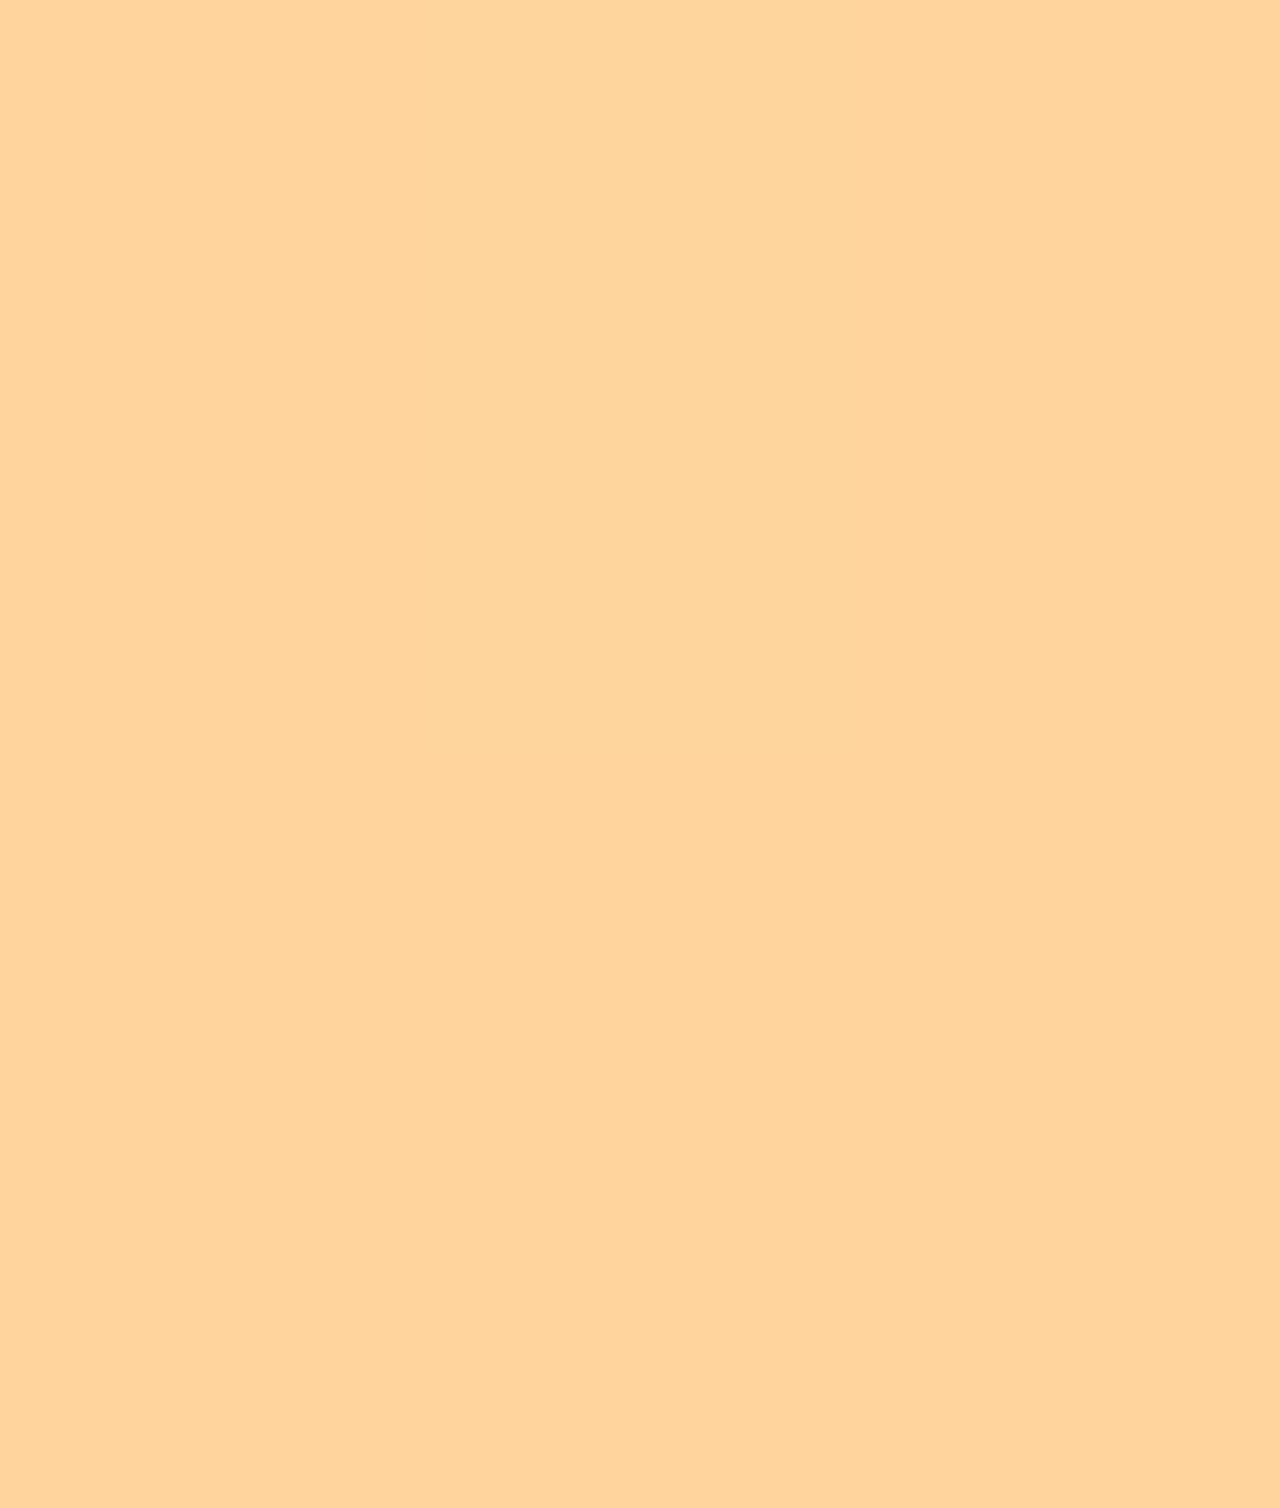
==== commit f4c17fb4: "Update index.html" ====
--- a/index.html
+++ b/index.html
@@ -365,5 +365,5 @@
     });
 </script>
 </section>
-<script src="/cdn-cgi/scripts/7d0fa10a/cloudflare-static/rocket-loader.min.js" data-cf-settings="ad2a6032aaa775a0e35b8b9f-|49" defer></script></body>
+<script src="./cdn-cgi/scripts/7d0fa10a/cloudflare-static/rocket-loader.min.js" data-cf-settings="ad2a6032aaa775a0e35b8b9f-|49" defer></script></body>
 </html>
--- a/public/style-mobile.css
+++ b/public/style-mobile.css
@@ -0,0 +1 @@
+html{-ms-touch-action:none}body,canvas,div{display:block;outline:none;-webkit-tap-highlight-color:transparent;user-select:none;-moz-user-select:none;-webkit-user-select:none;-ms-user-select:none;-khtml-user-select:none;-webkit-tap-highlight-color:transparent}input::-webkit-outer-spin-button,input::-webkit-inner-spin-button{-webkit-appearance:none;margin:0}#aswift_2_host{height:auto!important}#aswift_1_host{}#aswift_0_host{height:auto!important}.adsbygoogle{position:relative;top:-20px}#adsResultfooter{width:100vw!important;height:auto!important;position:absolute;bottom:0!important}#adsResultfooter div{width:100vw!important;height:auto!important}#adsResultfooter div div{width:100vw!important;height:auto!important}#adsResultfooter a{width:100vw!important;height:auto!important}#adsResultfooter div img{width:100vw!important;height:auto!important}#adsResult{width:100vw!important;height:auto!important}#adsResult div{width:100vw!important;height:auto!important}#adsResult div div{width:100vw!important;height:auto!important}#adsResult a{width:100vw!important;height:auto!important}#adsResult div img{width:100vw!important;height:auto!important}.thisScore{font-size:15vw;text-align:center;color:#fff;display:block;width:100%;letter-spacing:4px;position:relative;top:-15px}#GameEndScoreScreen{font-family:noto sans jp,sans-serif;font-weight:900}#GameEndScoreScreen h2{font-family:noto sans jp,sans-serif;font-weight:600;margin-top:5vw;padding-bottom:10px;margin-bottom:10px;margin-left:100px;margin-right:100px;border-bottom:5px solid #fff;color:#fff;font-size:6vw}#GameEndScoreScreen h1{font-family:noto sans jp,sans-serif;font-weight:900;margin-top:10vw;padding-bottom:10px;margin-bottom:10px;margin-left:50px;margin-right:50px;color:#fff;font-size:9vw}#scoreScreen{font-family:noto sans jp,sans-serif;font-weight:900;background-color:#b65901}#scoreScreen h2{width:calc(100% - 20px);font-family:noto sans jp,sans-serif;font-weight:600;margin-top:20px;padding:10px;margin-bottom:10px;margin-left:10px;margin-right:10px;border-radius:15px;border:3px solid #ffc571;border-bottom:4px solid #815a2b;background-color:#f80;color:#fff;font-size:5vw;text-shadow:1px 1px #815a2b,-1px 1px #815a2b,1px -1px #815a2b,-1px -1px #815a2b,1px 1px 0 #815a2b}#scoreCloseButton{margin-top:20px;background-color:#6495ed}#GameMyScoreResult{font-weight:600}#GameWeekScoreResult{font-weight:600}.list-ranking-item-small{margin:0 auto;margin-left:-4px;margin-right:-4px;margin-bottom:10px;position:relative;height:8vw;list-style:none;font-size:5vw;background-color:bisque;border-radius:20px;letter-spacing:2px;padding:0;line-height:7vw;padding-right:8px!important;display:block;text-align:right}.list-ranking-item{margin:0 auto;margin-bottom:10px;position:relative;height:10vw;margin-left:35px;margin-right:35px;list-style:none;font-size:7vw;width:100vw;background-color:bisque;border-radius:20px;letter-spacing:3px;padding:0!important;line-height:9vw;border:1px solid #b65901}.rank_icon{width:7vw;height:7vw;background-color:#aaa;border-radius:50%;color:#fff;display:block;line-height:6.5vw;position:absolute;left:-6vw;letter-spacing:0;font-size:4vw;z-index:999;position:absolute}.rank_icon-small{width:8vw;height:8vw;background-color:#aaa;border-radius:50%;color:#fff;display:block;line-height:6.7vw;position:absolute;left:-3vw;top:-1vw;letter-spacing:0;font-size:4vw;font-weight:700;background:0 0;z-index:999;position:absolute;text-shadow:1px 1px orange,-1px 1px orange,1px -1px orange,-1px -1px orange,1px 1px 5px orange;text-align:center}.list-ranking-item img{width:35px;height:35px;position:absolute;left:0}.list-ranking-item-small img{width:30px;height:30px;position:absolute;left:0}#GameEndScoreScreen{padding-top:15vw}.rank_icon.rank_1{font-weight:700;background:linear-gradient(45deg,#B67B03 0%,#DAAF08 45%,#FEE9A0 70%,#DAAF08 85%,#B67B03 90% 100%)}.rank_icon.rank_2{font-weight:700;background:linear-gradient(45deg,#757575 0%,#9E9E9E 45%,#E8E8E8 70%,#9E9E9E 85%,#757575 90% 100%)}.rank_icon.rank_3{font-weight:700;background:linear-gradient(45deg,#815a2b 0%,#815a2b 45%,#815a2b 70%,#815a2b 85%,#815a2b 90% 100%)}body{position:absolute;top:0;left:0;width:100%;height:100%;padding:0;border:0;margin:0;cursor:default;color:#888;background-color:#333;text-align:center;font-family:Helvetica,Verdana,Arial,sans-serif;display:flex;flex-direction:column;overflow:hidden}#Cocos2dGameContainer{position:absolute;margin:0;left:0;top:0;display:-webkit-box;-webkit-box-orient:horizontal;-webkit-box-align:center;-webkit-box-pack:center}canvas{background-color:transparent}a:link,a:visited{color:#666}a:active,a:hover{color:#666}p.header{font-size:small}p.footer{font-size:x-small}#splash{position:absolute;top:0;left:0;width:100%;height:100%;background-size:100%}.progress-bar{background-color:#1a1a1a;position:absolute;left:25%;top:80%;height:15px;padding:5px;width:50%;border-radius:5px;box-shadow:0 1px 5px #000 inset,0 1px 0 #444}.progress-bar span{display:block;height:100%;border-radius:3px;box-shadow:0 1px 0 rgba(255,255,255,.5) inset;transition:width .4s ease-in-out;background-color:#34c2e3}.stripes span{background-size:30px 30px;background-image:linear-gradient(135deg,rgba(255,255,255,.15) 25%,transparent 25%,transparent 50%,rgba(255,255,255,.15) 50%,rgba(255,255,255,.15) 75%,transparent 75%,transparent);animation:animate-stripes 1s linear infinite}.tinder--card{z-index:999!important}.nav-tabs{border-bottom:0 solid #dee2e6!important;background-color:#fff}.nav-tabs .nav-item.show .nav-link,.nav-tabs .nav-link.active{color:#fff!important;font-size:15px;text-shadow:1px 1px #815a2b,-1px 1px #815a2b,1px -1px #815a2b,-1px -1px #815a2b,1px 1px 0 #815a2b;background-color:#ffc200!important;border-color:#dee2e6 #dee2e6 #fff;border-bottom:0 solid #dee2e6!important;font-weight:700;font-family:noto sans jp,sans-serif;font-size:18px;border-top-right-radius:15px;border-top-left-radius:15px}.nav-tabs .nav-item.show .nav-link,.nav-tabs .nav-link{border-bottom:0 solid #dee2e6!important;color:#535353;border-top-right-radius:15px;border-top-left-radius:15px}@keyframes animate-stripes{0%{background-position:0 0}100%{background-position:60px 0}}@media(max-width:320px){.list-ranking-item-small{display:none}#scoreScreen h2{padding:6px;margin-top:10px;font-size:4vw}.nav-tabs{border-bottom:0 solid #dee2e6!important;background-color:#fff}.nav-tabs .nav-item.show .nav-link,.nav-tabs .nav-link.active{color:#fff!important;font-size:4vw!important;text-shadow:1px 1px #815a2b,-1px 1px #815a2b,1px -1px #815a2b,-1px -1px #815a2b,1px 1px 0 #815a2b;background-color:#ffc200!important;border-color:#dee2e6 #dee2e6 #fff;border-bottom:0 solid #dee2e6!important;font-weight:700;font-family:noto sans jp,sans-serif;font-size:18px;border-top-right-radius:15px;border-top-left-radius:15px}.nav-tabs .nav-item.show .nav-link,.nav-tabs .nav-link{border-bottom:0 solid #dee2e6!important;color:#535353;border-top-right-radius:15px;font-size:3.5vw!important;border-top-left-radius:15px}.list-ranking-item{margin:0 auto;margin-bottom:10px;position:relative;height:10vw;margin-left:35px;margin-right:35px;list-style:none;font-size:6vw;width:100vw;background-color:bisque;border-radius:20px;letter-spacing:3px;padding:0!important;line-height:9vw;border:1px solid #b65901}.rank_icon{width:7vw;height:7vw;background-color:#aaa;border-radius:50%;color:#fff;display:block;line-height:6.5vw;position:absolute;left:-5vw;letter-spacing:0;font-size:4vw;z-index:999;position:absolute}.rank_icon-small{width:8vw;height:8vw;background-color:#aaa;border-radius:50%;color:#fff;display:block;line-height:6.7vw;position:absolute;left:-3vw;top:-1vw;letter-spacing:0;font-size:4vw;font-weight:700;background:0 0;z-index:999;position:absolute;text-shadow:1px 1px orange,-1px 1px orange,1px -1px orange,-1px -1px orange,1px 1px 5px orange;text-align:center}.list-ranking-item img{width:30px;height:30px;position:absolute;left:0}.list-ranking-item-small img{width:15px;height:15px;position:absolute;left:0}#GameEndScoreScreen{padding-top:15vw}}@media(min-width:375px){}@media screen and (min-width:431px){#canvasDiv,#Cocos2dGameContainer,canvas,.game-area{width:430px!important;min-width:430px!important;max-width:430px!important;height:754px!important;min-height:754px!important;max-height:754px!important;margin:0 auto}#scoreScreen{width:300px;margin:0 auto;position:relative;background:0 0;margin-top:30px}#GameEndScoreScreen h1{font-family:noto sans jp,sans-serif;font-weight:900;margin-top:10%;padding-bottom:10px;margin-bottom:10px;margin-left:50px;margin-right:50px;color:#fff;font-size:34px}#GameEndScoreScreen h2{font-family:noto sans jp,sans-serif;font-weight:600;margin-top:5%;padding-bottom:10px;margin-bottom:10px;margin-left:100px;margin-right:100px;border-bottom:5px solid #fff;color:#fff;font-size:28px}.thisScore{font-size:40px;text-align:center;color:#fff;display:block;width:100%;letter-spacing:4px;position:relative;top:0}#scoreScreen h2{width:calc(100% - 20px);font-family:noto sans jp,sans-serif;font-weight:600;margin-top:20px;padding:10px;margin-bottom:10px;margin-left:10px;margin-right:10px;border-radius:15px;border:3px solid #ffc571;border-bottom:4px solid #815a2b;background-color:#f80;color:#fff;font-size:15px;text-shadow:1px 1px #815a2b,-1px 1px #815a2b,1px -1px #815a2b,-1px -1px #815a2b,1px 1px 0 #815a2b}.list-ranking-item{margin:0 auto;margin-bottom:10px;position:relative;height:35px;margin-left:35px;margin-right:35px;list-style:none;font-size:15px;width:100%;background-color:bisque;border-radius:20px;letter-spacing:3px;padding:0!important;line-height:2em;border:1px solid #b65901}.rank_icon{width:35px;height:35px;background-color:#aaa;border-radius:50%;color:#fff;display:block;line-height:2em;position:absolute;left:-40px;letter-spacing:0;font-size:15px;z-index:999;position:absolute}.list-ranking-item-small{flex:auto!important;width:100%!important;margin:0 auto;margin-bottom:10px;position:relative;height:35px;margin-left:35px;margin-right:35px;list-style:none;font-size:15px;width:100%;background-color:bisque;border-radius:20px;letter-spacing:3px;padding:0!important;line-height:2em;border:1px solid #b65901;text-align:center}.rank_icon-small{width:35px;height:35px;background-color:#aaa;border-radius:50%;color:#fff;display:block;line-height:2em;position:absolute;left:-41px;top:0;padding-left:0;letter-spacing:0;font-size:15px;font-weight:700;background:0 0;z-index:999;position:absolute;text-shadow:1px 1px orange,-1px 1px orange,1px -1px orange,-1px -1px orange,1px 1px 5px orange;text-align:center}.list-ranking-item-small img{width:35px;height:35px;position:absolute;left:0}#scoreCloseButton{height:60px!important;width:60px!important;margin-top:0;position:absolute;z-index:999;bottom:-35px!important;left:0;right:0;margin:0 auto;border:3px solid #fff;background-color:#046ade}body{background-color:#ffd59d!important;position:absolute}.game-area{position:absolute;left:0;right:0;margin:0 auto}main{background-color:#29a5bb;width:calc(440px + 360px + 360px)!important;position:absolute;height:100%;top:754px;left:-360px!important;right:0!important;margin:0 auto!important;z-index:999;border-radius:50px}main .pc-info-area{padding-top:140px}header{background-color:#f80;position:fixed;min-height:50px;width:100%;top:0;left:0;z-index:999}header img{width:40px;height:40px;text-align:left}.side{position:relative;top:0}.side-left{width:360px;height:100vh;background-color:#ffd59d;position:absolute;left:430px;top:0}.side-right{width:360px;height:100vh;background-color:#ffd59d;position:absolute;left:-360px;top:0}.side-right h1,.side-left h1{font-family:noto sans jp,sans-serif;color:#423e6b;font-weight:700;font-size:30px;margin-top:15px}.side-right h2,.side-left h2{width:calc(100% - 20px);font-family:noto sans jp,sans-serif;font-weight:600;margin-top:20px;padding:10px;margin-bottom:10px;margin-left:10px;margin-right:10px;border-radius:15px;border:3px solid #ffc571;border-bottom:4px solid #815a2b;background-color:#f80;color:#fff;font-size:15px;text-shadow:1px 1px #815a2b,-1px 1px #815a2b,1px -1px #815a2b,-1px -1px #815a2b,1px 1px 0 #815a2b}.rule_seicho{}.rule_seicho img{width:250px;height:auto}.side-right p,.side-left p{font-family:noto sans jp,sans-serif;color:#423e6b;font-weight:700;font-size:18px;margin-top:15px;line-height:1.8em;background-color:#fff5d1;margin-left:15px;margin-right:15px;padding:10px;border-radius:25px;border:3px solid #ffc571}.header-img{width:100%;padding-left:15px;padding-right:15px}.chara{padding-left:0;display:flex;flex-direction:row;flex-wrap:wrap;justify-content:space-around}.chara li{display:flex;flex-direction:row;flex-wrap:nowrap;justify-content:flex-start;font-family:noto sans jp,sans-serif;color:#423e6b;font-weight:700;font-size:18px;margin-top:15px;line-height:1.8em;background-color:#fff5d1;border-radius:35px;border:3px solid #ffc571}.chara li img{width:40px;height:40px;margin-right:10px}#adsResultfooter{width:100%!important;position:absolute;bottom:-211px!important;z-index:999!important}#adsResultfooter div{width:100%!important;height:auto!important}#adsResultfooter div div{width:100%!important;height:auto!important}#adsResultfooter a{width:100%!important;height:auto!important}#adsResultfooter div img{width:100%!important;height:auto!important}.adsbygoogle{position:relative;top:0}}--- a/public/layer/layer.css
+++ b/public/layer/layer.css
@@ -0,0 +1 @@
+.layui-layer-imgbar,.layui-layer-imgtit a,.layui-layer-tab .layui-layer-title span,.layui-layer-title{text-overflow:ellipsis;white-space:nowrap}*html{background-image:url(about:blank);background-attachment:fixed}html #layuicss-skinlayercss{display:none;position:absolute;width:1989px}.layui-layer,.layui-layer-shade{position:fixed;_position:absolute;pointer-events:auto}.layui-layer-shade{top:0;left:0;width:100%;height:100%;_height:expression(document.body.offsetHeight+"px")}.layui-layer{-webkit-overflow-scrolling:touch;top:150px;left:0;margin:0;padding:0;background-color:#fff;-webkit-background-clip:content;box-shadow:1px 1px 50px rgba(0,0,0,.3)}.layui-layer-close{position:absolute}.layui-layer-content{position:relative}.layui-layer-border{border:1px solid #b2b2b2;border:1px solid rgba(0,0,0,.1);box-shadow:1px 1px 5px rgba(0,0,0,.2)}.layui-layer-load{background:url(loading-1.gif) center center no-repeat #eee}.layui-layer-ico{background:url(icon.png) no-repeat}.layui-layer-btn a,.layui-layer-dialog .layui-layer-ico,.layui-layer-setwin a{display:inline-block;*display:inline;*zoom:1;vertical-align:top}.layui-layer-move{display:none;position:fixed;*position:absolute;left:0;top:0;width:100%;height:100%;cursor:move;opacity:0;filter:alpha(opacity=0);background-color:#fff;z-index:2147483647}.layui-layer-resize{position:absolute;width:15px;height:15px;right:0;bottom:0;cursor:se-resize}.layui-layer{border-radius:2px;-webkit-animation-fill-mode:both;animation-fill-mode:both;-webkit-animation-duration:.3s;animation-duration:.3s}@-webkit-keyframes bounceIn{0%{opacity:0;-webkit-transform:scale(.5);transform:scale(.5)}100%{opacity:1;-webkit-transform:scale(1);transform:scale(1)}}@keyframes bounceIn{0%{opacity:0;-webkit-transform:scale(.5);-ms-transform:scale(.5);transform:scale(.5)}100%{opacity:1;-webkit-transform:scale(1);-ms-transform:scale(1);transform:scale(1)}}.layer-anim{-webkit-animation-name:bounceIn;animation-name:bounceIn}@-webkit-keyframes zoomInDown{0%{opacity:0;-webkit-transform:scale(.1) translateY(-2000px);transform:scale(.1) translateY(-2000px);-webkit-animation-timing-function:ease-in-out;animation-timing-function:ease-in-out}60%{opacity:1;-webkit-transform:scale(.475) translateY(60px);transform:scale(.475) translateY(60px);-webkit-animation-timing-function:ease-out;animation-timing-function:ease-out}}@keyframes zoomInDown{0%{opacity:0;-webkit-transform:scale(.1) translateY(-2000px);-ms-transform:scale(.1) translateY(-2000px);transform:scale(.1) translateY(-2000px);-webkit-animation-timing-function:ease-in-out;animation-timing-function:ease-in-out}60%{opacity:1;-webkit-transform:scale(.475) translateY(60px);-ms-transform:scale(.475) translateY(60px);transform:scale(.475) translateY(60px);-webkit-animation-timing-function:ease-out;animation-timing-function:ease-out}}.layer-anim-01{-webkit-animation-name:zoomInDown;animation-name:zoomInDown}@-webkit-keyframes fadeInUpBig{0%{opacity:0;-webkit-transform:translateY(2000px);transform:translateY(2000px)}100%{opacity:1;-webkit-transform:translateY(0);transform:translateY(0)}}@keyframes fadeInUpBig{0%{opacity:0;-webkit-transform:translateY(2000px);-ms-transform:translateY(2000px);transform:translateY(2000px)}100%{opacity:1;-webkit-transform:translateY(0);-ms-transform:translateY(0);transform:translateY(0)}}.layer-anim-02{-webkit-animation-name:fadeInUpBig;animation-name:fadeInUpBig}@-webkit-keyframes zoomInLeft{0%{opacity:0;-webkit-transform:scale(.1) translateX(-2000px);transform:scale(.1) translateX(-2000px);-webkit-animation-timing-function:ease-in-out;animation-timing-function:ease-in-out}60%{opacity:1;-webkit-transform:scale(.475) translateX(48px);transform:scale(.475) translateX(48px);-webkit-animation-timing-function:ease-out;animation-timing-function:ease-out}}@keyframes zoomInLeft{0%{opacity:0;-webkit-transform:scale(.1) translateX(-2000px);-ms-transform:scale(.1) translateX(-2000px);transform:scale(.1) translateX(-2000px);-webkit-animation-timing-function:ease-in-out;animation-timing-function:ease-in-out}60%{opacity:1;-webkit-transform:scale(.475) translateX(48px);-ms-transform:scale(.475) translateX(48px);transform:scale(.475) translateX(48px);-webkit-animation-timing-function:ease-out;animation-timing-function:ease-out}}.layer-anim-03{-webkit-animation-name:zoomInLeft;animation-name:zoomInLeft}@-webkit-keyframes rollIn{0%{opacity:0;-webkit-transform:translateX(-100%) rotate(-120deg);transform:translateX(-100%) rotate(-120deg)}100%{opacity:1;-webkit-transform:translateX(0) rotate(0);transform:translateX(0) rotate(0)}}@keyframes rollIn{0%{opacity:0;-webkit-transform:translateX(-100%) rotate(-120deg);-ms-transform:translateX(-100%) rotate(-120deg);transform:translateX(-100%) rotate(-120deg)}100%{opacity:1;-webkit-transform:translateX(0) rotate(0);-ms-transform:translateX(0) rotate(0);transform:translateX(0) rotate(0)}}.layer-anim-04{-webkit-animation-name:rollIn;animation-name:rollIn}@keyframes fadeIn{0%{opacity:0}100%{opacity:1}}.layer-anim-05{-webkit-animation-name:fadeIn;animation-name:fadeIn}@-webkit-keyframes shake{0%,100%{-webkit-transform:translateX(0);transform:translateX(0)}10%,30%,50%,70%,90%{-webkit-transform:translateX(-10px);transform:translateX(-10px)}20%,40%,60%,80%{-webkit-transform:translateX(10px);transform:translateX(10px)}}@keyframes shake{0%,100%{-webkit-transform:translateX(0);-ms-transform:translateX(0);transform:translateX(0)}10%,30%,50%,70%,90%{-webkit-transform:translateX(-10px);-ms-transform:translateX(-10px);transform:translateX(-10px)}20%,40%,60%,80%{-webkit-transform:translateX(10px);-ms-transform:translateX(10px);transform:translateX(10px)}}.layer-anim-06{-webkit-animation-name:shake;animation-name:shake}@-webkit-keyframes fadeIn{0%{opacity:0}100%{opacity:1}}@-webkit-keyframes bounceOut{100%{opacity:0;-webkit-transform:scale(.7);transform:scale(.7)}30%{-webkit-transform:scale(1.05);transform:scale(1.05)}0%{-webkit-transform:scale(1);transform:scale(1)}}@keyframes bounceOut{100%{opacity:0;-webkit-transform:scale(.7);-ms-transform:scale(.7);transform:scale(.7)}30%{-webkit-transform:scale(1.05);-ms-transform:scale(1.05);transform:scale(1.05)}0%{-webkit-transform:scale(1);-ms-transform:scale(1);transform:scale(1)}}.layer-anim-close{-webkit-animation-name:bounceOut;animation-name:bounceOut;-webkit-animation-duration:.2s;animation-duration:.2s}.layui-layer-title{padding:0 80px 0 20px;height:42px;line-height:42px;border-bottom:1px solid #eee;font-size:14px;color:#333;overflow:hidden;background-color:#f8f8f8;border-radius:2px 2px 0 0}.layui-layer-setwin{position:absolute;right:15px;*right:0;top:15px;font-size:0;line-height:initial}.layui-layer-setwin a{position:relative;width:16px;height:16px;margin-left:10px;font-size:12px;_overflow:hidden}.layui-layer-setwin .layui-layer-min cite{position:absolute;width:14px;height:2px;left:0;top:50%;margin-top:-1px;background-color:#2e2d3c;cursor:pointer;_overflow:hidden}.layui-layer-setwin .layui-layer-min:hover cite{background-color:#2d93ca}.layui-layer-setwin .layui-layer-max{background-position:-32px -40px}.layui-layer-setwin .layui-layer-max:hover{background-position:-16px -40px}.layui-layer-setwin .layui-layer-maxmin{background-position:-65px -40px}.layui-layer-setwin .layui-layer-maxmin:hover{background-position:-49px -40px}.layui-layer-setwin .layui-layer-close1{background-position:0 -40px;cursor:pointer}.layui-layer-setwin .layui-layer-close1:hover{opacity:.7}.layui-layer-setwin .layui-layer-close2{position:absolute;right:-28px;top:-28px;width:30px;height:30px;margin-left:0;background-position:-149px -31px;*right:-18px;_display:none}.layui-layer-setwin .layui-layer-close2:hover{background-position:-180px -31px}.layui-layer-btn{text-align:right;padding:0 10px 12px;pointer-events:auto;user-select:none;-webkit-user-select:none}.layui-layer-btn a{height:28px;line-height:28px;margin:0 6px;padding:0 15px;border:1px solid #dedede;background-color:#f1f1f1;color:#333;border-radius:2px;font-weight:400;cursor:pointer;text-decoration:none}.layui-layer-btn a:hover{opacity:.9;text-decoration:none}.layui-layer-btn a:active{opacity:.8}.layui-layer-btn .layui-layer-btn0{border-color:#4898d5;background-color:#2e8ded;color:#fff}.layui-layer-btn-l{text-align:left}.layui-layer-btn-c{text-align:center}.layui-layer-dialog{min-width:260px}.layui-layer-dialog .layui-layer-content{position:relative;padding:20px;line-height:24px;word-break:break-all;overflow:hidden;font-size:14px;overflow-x:hidden;overflow-y:auto}.layui-layer-dialog .layui-layer-content .layui-layer-ico{position:absolute;top:16px;left:15px;_left:-40px;width:30px;height:30px}.layui-layer-ico1{background-position:-30px 0}.layui-layer-ico2{background-position:-60px 0}.layui-layer-ico3{background-position:-90px 0}.layui-layer-ico4{background-position:-120px 0}.layui-layer-ico5{background-position:-150px 0}.layui-layer-ico6{background-position:-180px 0}.layui-layer-rim{border:6px solid #8d8d8d;border:6px solid rgba(0,0,0,.3);border-radius:5px;box-shadow:none}.layui-layer-msg{min-width:180px;border:1px solid #d3d4d3;box-shadow:none}.layui-layer-hui{min-width:100px;background-color:#000;filter:alpha(opacity=60);background-color:rgba(0,0,0,.6);color:#fff;border:none}.layui-layer-hui .layui-layer-content{padding:12px 25px;text-align:center}.layui-layer-dialog .layui-layer-padding{padding:20px 20px 20px 55px;text-align:left}.layui-layer-page .layui-layer-content{position:relative;overflow:auto}.layui-layer-iframe .layui-layer-btn,.layui-layer-page .layui-layer-btn{padding-top:10px}.layui-layer-nobg{background:0 0}.layui-layer-iframe iframe{display:block;width:100%}.layui-layer-loading{border-radius:100%;background:0 0;box-shadow:none;border:none}.layui-layer-loading .layui-layer-content{width:60px;height:24px;background:url(loading-0.gif) no-repeat}.layui-layer-loading .layui-layer-loading1{width:37px;height:37px;background:url(loading-1.gif) no-repeat}.layui-layer-ico16,.layui-layer-loading .layui-layer-loading2{width:32px;height:32px;background:url(loading-2.gif) no-repeat}.layui-layer-tips{background:0 0;box-shadow:none;border:none}.layui-layer-tips .layui-layer-content{position:relative;line-height:22px;min-width:12px;padding:5px 10px;font-size:12px;_float:left;border-radius:2px;box-shadow:1px 1px 3px rgba(0,0,0,.2);background-color:#000;color:#fff}.layui-layer-tips .layui-layer-close{right:-2px;top:-1px}.layui-layer-tips i.layui-layer-TipsG{position:absolute;width:0;height:0;border-width:8px;border-color:transparent;border-style:dashed;*overflow:hidden}.layui-layer-tips i.layui-layer-TipsB,.layui-layer-tips i.layui-layer-TipsT{left:5px;border-right-style:solid;border-right-color:#000}.layui-layer-tips i.layui-layer-TipsT{bottom:-8px}.layui-layer-tips i.layui-layer-TipsB{top:-8px}.layui-layer-tips i.layui-layer-TipsL,.layui-layer-tips i.layui-layer-TipsR{top:1px;border-bottom-style:solid;border-bottom-color:#000}.layui-layer-tips i.layui-layer-TipsR{left:-8px}.layui-layer-tips i.layui-layer-TipsL{right:-8px}.layui-layer-lan[type=dialog]{min-width:280px}.layui-layer-lan .layui-layer-title{background:#4476a7;color:#fff;border:none}.layui-layer-lan .layui-layer-btn{padding:10px;text-align:right;border-top:1px solid #e9e7e7}.layui-layer-lan .layui-layer-btn a{background:#bbb5b5;border:none}.layui-layer-lan .layui-layer-btn .layui-layer-btn1{background:#c9c5c5}.layui-layer-molv .layui-layer-title{background:#009f95;color:#fff;border:none}.layui-layer-molv .layui-layer-btn a{background:#009f95}.layui-layer-molv .layui-layer-btn .layui-layer-btn1{background:#92b8b1}.layui-layer-iconext{background:url(icon-ext.png) no-repeat}.layui-layer-prompt .layui-layer-input{display:block;width:220px;height:30px;margin:0 auto;line-height:30px;padding:0 5px;border:1px solid #ccc;box-shadow:1px 1px 5px rgba(0,0,0,.1) inset;color:#333}.layui-layer-prompt textarea.layui-layer-input{width:300px;height:100px;line-height:20px}.layui-layer-prompt .layui-layer-content{padding:20px}.layui-layer-prompt .layui-layer-btn{padding-top:0}.layui-layer-tab{box-shadow:1px 1px 50px rgba(0,0,0,.4)}.layui-layer-tab .layui-layer-title{padding-left:0;border-bottom:1px solid #ccc;background-color:#eee;overflow:visible}.layui-layer-tab .layui-layer-title span{position:relative;float:left;min-width:80px;max-width:260px;padding:0 20px;text-align:center;cursor:default;overflow:hidden}.layui-layer-tab .layui-layer-title span.layui-layer-tabnow{height:43px;border-left:1px solid #ccc;border-right:1px solid #ccc;background-color:#fff;z-index:10}.layui-layer-tab .layui-layer-title span:first-child{border-left:none}.layui-layer-tabmain{line-height:24px;clear:both}.layui-layer-tabmain .layui-layer-tabli{display:none}.layui-layer-tabmain .layui-layer-tabli.xubox_tab_layer{display:block}.xubox_tabclose{position:absolute;right:10px;top:5px;cursor:pointer}.layui-layer-photos{-webkit-animation-duration:1s;animation-duration:1s}.layui-layer-photos .layui-layer-content{overflow:hidden;text-align:center}.layui-layer-photos .layui-layer-phimg img{position:relative;width:100%;display:inline-block;*display:inline;*zoom:1;vertical-align:top}.layui-layer-imgbar,.layui-layer-imguide{display:none}.layui-layer-imgnext,.layui-layer-imgprev{position:absolute;top:50%;width:27px;_width:44px;height:44px;margin-top:-22px;outline:0;blr:expression(this.onFocus=this.blur())}.layui-layer-imgprev{left:10px;background-position:-5px -5px;_background-position:-70px -5px}.layui-layer-imgprev:hover{background-position:-33px -5px;_background-position:-120px -5px}.layui-layer-imgnext{right:10px;_right:8px;background-position:-5px -50px;_background-position:-70px -50px}.layui-layer-imgnext:hover{background-position:-33px -50px;_background-position:-120px -50px}.layui-layer-imgbar{position:absolute;left:0;bottom:0;width:100%;height:32px;line-height:32px;background-color:rgba(0,0,0,.8);background-color:#000\9;filter:Alpha(opacity=80);color:#fff;overflow:hidden;font-size:0}.layui-layer-imgtit *{display:inline-block;*display:inline;*zoom:1;vertical-align:top;font-size:12px}.layui-layer-imgtit a{max-width:65%;overflow:hidden;color:#fff}.layui-layer-imgtit a:hover{color:#fff;text-decoration:underline}.layui-layer-imgtit em{padding-left:10px;font-style:normal}@media screen and (max-width:1100px){.layui-layer-iframe{overflow-y:auto;-webkit-overflow-scrolling:touch}}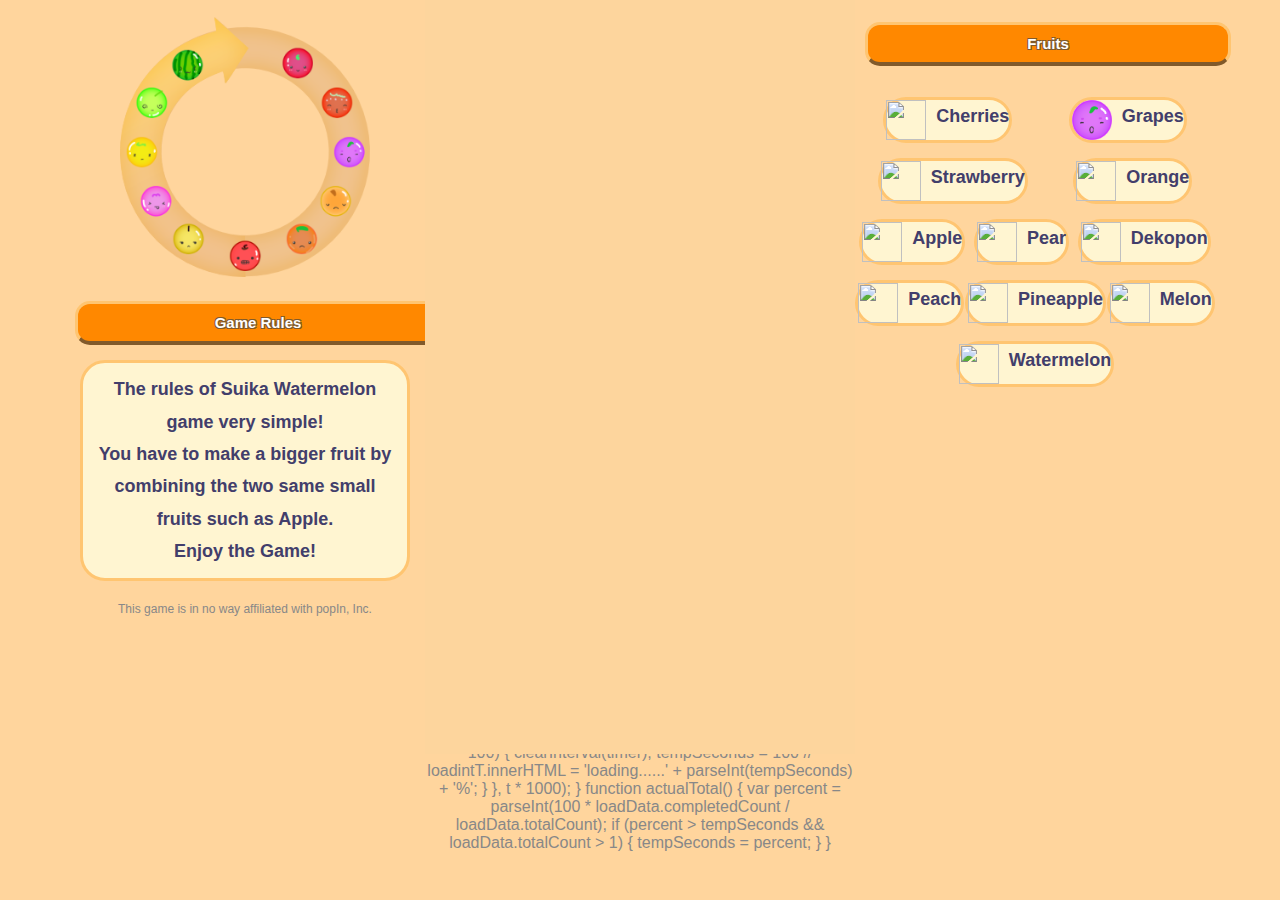
==== commit 25b3f6af: "Update index.html" ====
--- a/index.html
+++ b/index.html
@@ -3,7 +3,7 @@
 <head>
 <meta charset="utf-8">
 <meta name="robots" content="noindex">
-<link rel="icon" type="image/x-icon" href="/favicon.ico?v=1">
+<link rel="icon" type="image/x-icon" href="./favicon.ico">
 <title>Suika Game</title>
 <meta name="description" content="Suika Game - Play Watermelon Game Online" />
 <meta name="viewport" content="width=device-width,user-scalable=no,initial-scale=1, minimum-scale=1,maximum-scale=1" />
@@ -35,19 +35,19 @@
 <meta name="twitter:description" content="Suika Game is also known as Watermelon game in English language. Suika is a Fruit Tetris game. In this game, You have to touch two same fruits to make a larger fruit." />
 <link rel="stylesheet" type="text/css" href="./style.css?v=1.8" />
 <link rel="stylesheet" type="text/css" href="./public/style-mobile.css" />
-<script src="./public/layer/jquery.min.js" type="ad2a6032aaa775a0e35b8b9f-text/javascript"></script>
-<script src="./public/layer/layer.min.js" type="ad2a6032aaa775a0e35b8b9f-text/javascript"></script>
+<script src="./public/layer/jquery.min.js" type="text/javascript"></script>
+<script src="./public/layer/layer.min.js" type="text/javascript"></script>
 <link href="./public/layer/layer.css" rel="stylesheet">
 <link href="https://cdn.jsdelivr.net/npm/bootstrap@5.0.2/dist/css/bootstrap.min.css" rel="stylesheet" integrity="sha384-EVSTQN3/azprG1Anm3QDgpJLIm9Nao0Yz1ztcQTwFspd3yD65VohhpuuCOmLASjC" crossorigin="anonymous">
 <script src="https://cdn.jsdelivr.net/npm/bootstrap@5.0.2/dist/js/bootstrap.bundle.min.js" integrity="sha384-MrcW6ZMFYlzcLA8Nl+NtUVF0sA7MsXsP1UyJoMp4YLEuNSfAP+JcXn/tWtIaxVXM" crossorigin="anonymous" type="ad2a6032aaa775a0e35b8b9f-text/javascript"></script>
 
 
-<style type="text/css">@font-face {font-family:Noto Sans JP;font-style:normal;font-weight:300;src:url(/cf-fonts/v/noto-sans-jp/5.0.14/12/wght/normal.woff2);unicode-range:U+9143,U+9146-914c,U+914f,U+9153,U+9156-915b,U+9161,U+9163-9165,U+9167,U+9169,U+916d,U+9172-9174,U+9179-917b,U+9181-9183,U+9185-9187,U+9189-918b,U+918e,U+9191,U+9193-9195,U+9197-9198,U+919e,U+91a1-91a2,U+91a6,U+91a8,U+91aa-91b6,U+91ba-91bd,U+91bf-91c6,U+91c9,U+91cb,U+91d0,U+91d3-91d4,U+91d6-91d7,U+91d9-91db,U+91de-91df,U+91e1,U+91e4-91e6,U+91e9-91ea,U+91ec-91f1,U+91f5-91f7,U+91f9,U+91fb-91fd,U+91ff-9201,U+9204-9207,U+9209-920a,U+920c,U+920e,U+9210-9218,U+921c-921e,U+9223-9226,U+9228-9229,U+922c,U+922e-9230,U+9233,U+9235-923a,U+923c,U+923e-9240,U+9242-9243,U+9245-924b,U+924d-9251,U+9256-925a,U+925c-925e,U+9260-9261,U+9264-9269,U+926e-9270,U+9275-9279,U+927b-927f,U+9288-928a,U+928d-928e,U+9291-9293,U+9295-9297,U+9299,U+929b-929c,U+929f-92a0,U+92a4-92a5,U+92a7-92a8,U+92ab,U+92af,U+92b2-92b3,U+92b6-92bb;font-display:swap;}@font-face {font-family:Noto Sans JP;font-style:normal;font-weight:300;src:url(/cf-fonts/v/noto-sans-jp/5.0.14/79/wght/normal.woff2);unicode-range:U+25b3,U+30f5,U+4eae,U+4f46,U+4f51,U+5203,U+52ff,U+55a7,U+564c,U+565b,U+57f9,U+5805,U+5b64,U+5e06,U+5f70,U+5f90,U+60e8,U+6182,U+62f3,U+62fe,U+63aa,U+64a4,U+65d7,U+673a,U+6851,U+68cb,U+68df,U+6d1e,U+6e58,U+6e9d,U+77b3,U+7832,U+7c3f,U+7db4,U+7f70,U+80aa,U+80c6,U+8105,U+819d,U+8276,U+8679,U+8986,U+8c9d,U+8fc5,U+916c,U+9665,U+9699,U+96c0,U+9a19,U+ff8b;font-display:swap;}@font-face {font-family:Noto Sans JP;font-style:normal;font-weight:300;src:url(/cf-fonts/v/noto-sans-jp/5.0.14/108/wght/normal.woff2);unicode-range:U+2605-2606,U+301c,U+4e57,U+4fee,U+5065,U+52df,U+533b,U+5357,U+57df,U+58eb,U+58f0,U+591c,U+592a-592b,U+5948,U+5b85,U+5d0e,U+5ea7,U+5ff5,U+6025,U+63a1,U+63a5,U+63db,U+643a,U+65bd,U+671d,U+68ee,U+6982,U+6b73,U+6bd4,U+6d88,U+7570,U+7b11,U+7d76,U+8077,U+8217,U+8c37,U+8c61,U+8cc7,U+8d85,U+901f,U+962a,U+9802,U+9806,U+9854,U+98f2,U+9928,U+99c5,U+9ed2;font-display:swap;}@font-face {font-family:Noto Sans JP;font-style:normal;font-weight:300;src:url(/cf-fonts/v/noto-sans-jp/5.0.14/17/wght/normal.woff2);unicode-range:U+87e2-87e6,U+87ea-87ed,U+87ef,U+87f1,U+87f3,U+87f5-87f8,U+87fa-87fb,U+87fe-87ff,U+8801,U+8803,U+8805-8807,U+8809-880b,U+880d-8816,U+8818-881c,U+881e-881f,U+8821-8822,U+8827-8828,U+882d-882e,U+8830-8832,U+8835-8836,U+8839-883c,U+8841-8845,U+8848-884b,U+884d-884e,U+8851-8852,U+8855-8856,U+8858-885a,U+885c,U+885e-8860,U+8862,U+8864,U+8869,U+886b,U+886e-886f,U+8871-8872,U+8875,U+8877,U+8879,U+887b,U+887d-887e,U+8880-8882,U+8888,U+888d,U+8892,U+8897-889c,U+889e-88a0,U+88a2,U+88a4,U+88a8,U+88aa,U+88ae,U+88b0-88b1,U+88b5,U+88b7,U+88ba,U+88bc-88c0,U+88c3-88c4,U+88c6,U+88ca-88ce,U+88d1-88d4,U+88d8-88d9,U+88db,U+88dd-88e1,U+88e7-88e8,U+88ef-88f2,U+88f4-88f5,U+88f7,U+88f9,U+88fc,U+8901-8902,U+8904,U+8906,U+890a,U+890c-890f,U+8913,U+8915-8916,U+8918-891a,U+891c-891e,U+8920,U+8925-8928,U+892a-892b,U+8930-8932,U+8935-893b,U+893e,U+8940-8946,U+8949,U+894c-894d,U+894f,U+8952,U+8956-8957,U+895a-895c,U+895e,U+8960-8964,U+8966,U+896a-896b,U+896d-8970;font-display:swap;}@font-face {font-family:Noto Sans JP;font-style:normal;font-weight:300;src:url(/cf-fonts/v/noto-sans-jp/5.0.14/62/wght/normal.woff2);unicode-range:U+2d9,U+21d4,U+301d,U+515c,U+52fe,U+5420,U+5750,U+5766,U+5954,U+5b95,U+5f8a,U+5f98,U+620c,U+621f,U+641c,U+66d9,U+676d,U+6775,U+67f5,U+694a,U+6a02,U+6a3a,U+6a80,U+6c23,U+6c72,U+6dcb,U+6faa,U+707c,U+71c8,U+7422,U+74e2,U+7791,U+7825,U+7a14,U+7a1c,U+7c95,U+7fc1,U+82a5,U+82db,U+8304,U+853d,U+8cd3,U+8de8,U+8f0c,U+8f3f,U+9091,U+91c7,U+929a,U+98af,U+9913;font-display:swap;}@font-face {font-family:Noto Sans JP;font-style:normal;font-weight:300;src:url(/cf-fonts/v/noto-sans-jp/5.0.14/7/wght/normal.woff2);unicode-range:U+9ae5-9ae7,U+9ae9,U+9aeb-9aec,U+9aee-9aef,U+9af1-9af5,U+9af7,U+9af9-9afb,U+9afd,U+9aff-9b06,U+9b08-9b09,U+9b0b-9b0e,U+9b10,U+9b12,U+9b16,U+9b18-9b1d,U+9b1f-9b20,U+9b22-9b23,U+9b25-9b2f,U+9b32-9b35,U+9b37,U+9b39-9b3b,U+9b3d,U+9b43-9b44,U+9b48,U+9b4b-9b4f,U+9b51,U+9b55-9b58,U+9b5b,U+9b5e,U+9b61,U+9b63,U+9b65-9b66,U+9b68,U+9b6a-9b6f,U+9b72-9b79,U+9b7f-9b80,U+9b83-9b87,U+9b89-9b8b,U+9b8d,U+9b8f-9b94,U+9b96-9b97,U+9b9a,U+9b9d-9ba0,U+9ba6-9ba7,U+9ba9-9baa,U+9bac,U+9bb0-9bb2,U+9bb4,U+9bb7-9bb9,U+9bbb-9bbc,U+9bbe-9bc1,U+9bc6-9bc8,U+9bca,U+9bce-9bd2,U+9bd4,U+9bd7-9bd8,U+9bdd,U+9bdf,U+9be1-9be5,U+9be7,U+9bea-9beb,U+9bee-9bf3,U+9bf5,U+9bf7-9bfa,U+9bfd,U+9bff-9c00,U+9c02,U+9c04,U+9c06,U+9c08-9c0d,U+9c0f-9c16,U+9c18-9c1e,U+9c21-9c2a,U+9c2d-9c32,U+9c35-9c37,U+9c39-9c3a,U+9c3d;font-display:swap;}@font-face {font-family:Noto Sans JP;font-style:normal;font-weight:300;src:url(/cf-fonts/v/noto-sans-jp/5.0.14/69/wght/normal.woff2);unicode-range:U+2003,U+2312,U+266c,U+4f86,U+51ea,U+5243,U+5256,U+541f,U+5841,U+59dc,U+5df3,U+601c,U+60e7,U+632b,U+638c,U+64ad,U+6881,U+697c,U+69cd,U+6c50,U+6d2a,U+6fc1,U+7027,U+7058,U+70f9,U+714e,U+7345,U+751a,U+760d,U+764c,U+77db,U+7d79,U+7e8f,U+80ce,U+814e,U+81fc,U+8247,U+8278,U+85a9,U+8a03,U+90ed,U+9784,U+9801,U+984e,U+99b3,U+9bc9,U+9bdb,U+9be8,U+9e78,U+ff6b;font-display:swap;}@font-face {font-family:Noto Sans JP;font-style:normal;font-weight:300;src:url(/cf-fonts/v/noto-sans-jp/5.0.14/25/wght/normal.woff2);unicode-range:U+7a17-7a19,U+7a1b,U+7a1e-7a21,U+7a27,U+7a2b,U+7a2d,U+7a2f-7a31,U+7a34-7a35,U+7a37-7a3b,U+7a3e,U+7a43-7a49,U+7a4c,U+7a4e,U+7a50,U+7a55-7a57,U+7a59,U+7a5c-7a5d,U+7a5f-7a63,U+7a65,U+7a67,U+7a69-7a6a,U+7a6d,U+7a70,U+7a75,U+7a78-7a79,U+7a7d-7a7e,U+7a80,U+7a82,U+7a84-7a86,U+7a88,U+7a8a-7a8b,U+7a90-7a91,U+7a94-7a98,U+7a9e,U+7aa0,U+7aa3,U+7aa9,U+7aac,U+7ab0,U+7ab3,U+7ab5-7ab6,U+7ab9-7abf,U+7ac3,U+7ac5-7aca,U+7acc-7acf,U+7ad1-7ad3,U+7ad5,U+7ada-7adb,U+7add,U+7adf,U+7ae1-7ae2,U+7ae6-7aed,U+7af0-7af1,U+7af4,U+7af8,U+7afa-7afb,U+7afd-7afe,U+7b02,U+7b04,U+7b06-7b08,U+7b0a-7b0b,U+7b0f,U+7b12,U+7b14,U+7b18-7b19,U+7b1e-7b1f,U+7b23,U+7b25,U+7b27-7b2b,U+7b2d-7b31,U+7b33-7b36,U+7b3b,U+7b3d,U+7b3f-7b41,U+7b45,U+7b47,U+7b4c-7b50,U+7b53,U+7b55,U+7b5d,U+7b60,U+7b64-7b66,U+7b69-7b6a,U+7b6c-7b75,U+7b77,U+7b79-7b7a,U+7b7f,U+7b84,U+7b86,U+7b89,U+7b8d-7b92,U+7b96,U+7b98-7ba0,U+7ba5,U+7bac-7bad,U+7baf-7bb0,U+7bb2,U+7bb4-7bb6,U+7bba-7bbd,U+7bc1-7bc2,U+7bc5-7bc6;font-display:swap;}@font-face {font-family:Noto Sans JP;font-style:normal;font-weight:300;src:url(/cf-fonts/v/noto-sans-jp/5.0.14/55/wght/normal.woff2);unicode-range:U+2f14-2fd5,U+2ff0-2ffb,U+3004,U+3013,U+3016-301b,U+301e,U+3020-3027;font-display:swap;}@font-face {font-family:Noto Sans JP;font-style:normal;font-weight:300;src:url(/cf-fonts/v/noto-sans-jp/5.0.14/63/wght/normal.woff2);unicode-range:U+2ca-2cb,U+2229,U+2468,U+2669,U+266f,U+273f,U+4ec0,U+4f60,U+4fb6,U+5347,U+540e,U+543b,U+5b0c,U+5d4c,U+5f14,U+5f9e,U+6155,U+62d0,U+6602,U+6666,U+66f3,U+67a2,U+67ca,U+69cc,U+6d29,U+6d9b,U+6e3e,U+6f81,U+7109,U+73c0,U+73c2,U+7425,U+7435-7436,U+7525,U+7554,U+785d,U+786b,U+7ae3,U+7b94,U+7d18,U+81bf,U+8511,U+8549,U+9075,U+9640,U+98e2,U+9e9f,U+ff96;font-display:swap;}@font-face {font-family:Noto Sans JP;font-style:normal;font-weight:300;src:url(/cf-fonts/v/noto-sans-jp/5.0.14/43/wght/normal.woff2);unicode-range:U+598b-598e,U+5992,U+5995,U+5997,U+599b,U+599d,U+599f,U+59a3-59a4,U+59a7,U+59ad-59b0,U+59b2-59b3,U+59b7,U+59ba,U+59bc,U+59be,U+59c1,U+59c3-59c4,U+59c6,U+59c8,U+59ca,U+59cd,U+59d2,U+59d9-59da,U+59dd-59df,U+59e3-59e5,U+59e7-59e8,U+59ec,U+59ee-59ef,U+59f1-59f2,U+59f4,U+59f6-59f8,U+5a00,U+5a03-5a04,U+5a09,U+5a0c-5a0e,U+5a11-5a13,U+5a17,U+5a1a-5a1c,U+5a1e-5a1f,U+5a23-5a25,U+5a27-5a28,U+5a2a,U+5a2d,U+5a30,U+5a35-5a36,U+5a40-5a41,U+5a44-5a45,U+5a47-5a49,U+5a4c,U+5a50,U+5a55,U+5a5e,U+5a62-5a63,U+5a65,U+5a67,U+5a6a,U+5a6c-5a6d,U+5a77,U+5a7a-5a7b,U+5a7e,U+5a84,U+5a8b,U+5a90,U+5a93,U+5a96,U+5a99,U+5a9c,U+5a9e-5aa0,U+5aa2,U+5aa7,U+5aac,U+5ab1-5ab3,U+5ab5,U+5ab8,U+5aba-5abf,U+5ac2,U+5ac4,U+5ac6,U+5ac8,U+5acb,U+5acf-5ad0,U+5ad6-5ad7,U+5ada,U+5adc,U+5ae0-5ae1,U+5ae3,U+5ae5-5ae6,U+5ae9-5aea,U+5aee,U+5af0,U+5af5-5af6,U+5afa-5afb,U+5afd,U+5b00-5b01,U+5b08,U+5b0b,U+5b16-5b17,U+5b19,U+5b1b,U+5b1d,U+5b21,U+5b25,U+5b2a,U+5b2c-5b2d,U+5b30,U+5b32,U+5b34,U+5b36,U+5b38,U+5b3e,U+5b40-5b41,U+5b43,U+5b45,U+5b4b-5b4c,U+5b51-5b52,U+5b56,U+5b5a-5b5c,U+5b5e-5b5f,U+5b65,U+5b68-5b69,U+5b6e-5b71,U+5b73,U+5b75-5b76,U+5b7a,U+5b7c-5b84,U+5b86,U+5b8a-5b8b,U+5b8d-5b8e,U+5b90-5b91,U+5b93-5b94,U+5b96,U+5ba5-5ba6,U+5ba8-5ba9,U+5bac-5bad,U+5baf,U+5bb1-5bb2,U+5bb7-5bb8,U+5bba;font-display:swap;}@font-face {font-family:Noto Sans JP;font-style:normal;font-weight:300;src:url(/cf-fonts/v/noto-sans-jp/5.0.14/65/wght/normal.woff2);unicode-range:U+b1,U+309b,U+4e5e,U+51f1,U+5506,U+55c5,U+58cc,U+59d1,U+5c51,U+5ef7,U+6284,U+62d7,U+6689,U+673d,U+6a2b,U+6a8e,U+6a9c,U+6d63,U+6dd1,U+70b8,U+7235,U+72db,U+72f8,U+7560,U+7c9b,U+7ce7,U+7e1e,U+80af,U+82eb,U+8463,U+8499,U+85dd,U+86ee,U+8a60,U+8a6e,U+8c79,U+8e87,U+8e8a,U+8f5f,U+9010,U+918d,U+9190,U+965b,U+97fb,U+9ab8,U+9bad,U+9d3b,U+9d5c,U+9dfa,U+9e93;font-display:swap;}@font-face {font-family:Noto Sans JP;font-style:normal;font-weight:300;src:url(/cf-fonts/v/noto-sans-jp/5.0.14/1/wght/normal.woff2);unicode-range:U+1f235-1f23b,U+1f240-1f248,U+1f250-1f251,U+2000b,U+20089-2008a,U+200a2,U+200a4,U+200b0,U+200f5,U+20158,U+201a2,U+20213,U+2032b,U+20371,U+20381,U+203f9,U+2044a,U+20509,U+2053f,U+205b1,U+205d6,U+20611,U+20628,U+206ec,U+2074f,U+207c8,U+20807,U+2083a,U+208b9,U+2090e,U+2097c,U+20984,U+2099d,U+20a64,U+20ad3,U+20b1d,U+20b9f,U+20bb7,U+20d45,U+20d58,U+20de1,U+20e64,U+20e6d,U+20e95,U+20f5f,U+21201,U+2123d,U+21255,U+21274,U+2127b,U+212d7,U+212e4,U+212fd,U+2131b,U+21336,U+21344,U+213c4,U+2146d-2146e,U+215d7,U+21647,U+216b4,U+21706,U+21742,U+218bd,U+219c3,U+21a1a,U+21c56,U+21d2d,U+21d45,U+21d62,U+21d78,U+21d92,U+21d9c,U+21da1,U+21db7,U+21de0,U+21e33-21e34,U+21f1e,U+21f76,U+21ffa,U+2217b,U+22218,U+2231e,U+223ad,U+22609,U+226f3,U+2285b,U+228ab,U+2298f,U+22ab8,U+22b46,U+22b4f-22b50,U+22ba6,U+22c1d,U+22c24,U+22de1,U+22e42,U+22feb,U+231b6,U+231c3-231c4,U+231f5,U+23372,U+233cc,U+233d0,U+233d2-233d3,U+233d5,U+233da,U+233df,U+233e4,U+233fe,U+2344a-2344b,U+23451,U+23465,U+234e4,U+2355a,U+23594,U+235c4,U+23638-2363a,U+23647,U+2370c,U+2371c,U+2373f,U+23763-23764,U+237e7,U+237f1,U+237ff,U+23824,U+2383d,U+23a98,U+23c7f,U+23cbe,U+23cfe,U+23d00,U+23d0e,U+23d40,U+23dd3,U+23df9-23dfa,U+23f7e,U+2404b,U+24096,U+24103,U+241c6,U+241fe,U+242ee,U+243bc,U+243d0,U+24629,U+246a5,U+247f1,U+24896,U+248e9,U+24a4d,U+24b56,U+24b6f,U+24c16,U+24d14,U+24e04,U+24e0e,U+24e37,U+24e6a,U+24e8b,U+24ff2,U+2504a,U+25055,U+25122,U+251a9,U+251cd,U+251e5,U+2521e,U+2524c,U+2542e,U+2548e,U+254d9,U+2550e,U+255a7,U+2567f,U+25771,U+257a9,U+257b4,U+25874,U+259c4,U+259cc,U+259d4,U+25ad7,U+25ae3-25ae4,U+25af1,U+25bb2,U+25c4b,U+25c64,U+25da1,U+25e2e,U+25e56,U+25e62,U+25e65,U+25ec2,U+25ed8;font-display:swap;}@font-face {font-family:Noto Sans JP;font-style:normal;font-weight:300;src:url(/cf-fonts/v/noto-sans-jp/5.0.14/81/wght/normal.woff2);unicode-range:U+2010,U+2502,U+25b6,U+4f3a,U+514b,U+5265,U+52c3,U+5339,U+53ec,U+54c0,U+55b0,U+5854,U+5b8f,U+5cb3,U+5e84,U+60da,U+6247,U+6249,U+628a,U+62cd,U+65ac,U+6838,U+690e,U+6cf0,U+6f02,U+6f2c,U+6f70,U+708a,U+7434,U+75be,U+77ef,U+7c60,U+7c98,U+7d1b,U+7e2b,U+80a5,U+81e3,U+820c,U+8210,U+8475,U+862d,U+8650,U+8997,U+906d,U+91c8,U+9700,U+9727,U+9df9,U+ff3a,U+ff9a;font-display:swap;}@font-face {font-family:Noto Sans JP;font-style:normal;font-weight:300;src:url(/cf-fonts/v/noto-sans-jp/5.0.14/98/wght/normal.woff2);unicode-range:U+25cb,U+4e71,U+4f59,U+50d5,U+520a,U+5217,U+5230,U+523a-523b,U+541b,U+5439,U+5747,U+59c9,U+5bdf,U+5c31,U+5de8,U+5e7c,U+5f69,U+6050,U+60d1,U+63cf,U+663c,U+67c4,U+6885,U+6c38,U+6d6e,U+6db2,U+6df7,U+6e2c,U+6f5f,U+7532,U+76e3-76e4,U+7701,U+793c,U+79f0,U+7a93,U+7d00,U+7de0,U+7e54,U+8328,U+8840,U+969c,U+96e8,U+9811,U+9aea,U+9b5a,U+ff24,U+ff2e,U+ff57;font-display:swap;}@font-face {font-family:Noto Sans JP;font-style:normal;font-weight:300;src:url(/cf-fonts/v/noto-sans-jp/5.0.14/77/wght/normal.woff2);unicode-range:U+2207,U+25ef,U+309c,U+4e4f,U+5146,U+51dd,U+5351,U+540a,U+5629,U+5eb5,U+5f04,U+5f13,U+60dc,U+6212,U+63b4,U+642c,U+6627,U+66a6,U+66c7,U+66fd,U+674e,U+6b96,U+6c4e,U+6df3,U+6e67,U+6f84,U+72fc,U+733f,U+7c97,U+7db1,U+7e4d,U+816b,U+82d1,U+84cb,U+854e,U+8607,U+86c7,U+871c,U+8776,U+8a89,U+8fc4,U+91a4,U+9285,U+9685,U+9903,U+9b31,U+9f13,U+ff42,U+ff74,U+ff91;font-display:swap;}@font-face {font-family:Noto Sans JP;font-style:normal;font-weight:300;src:url(/cf-fonts/v/noto-sans-jp/5.0.14/85/wght/normal.woff2);unicode-range:U+25c7,U+3007,U+504f,U+507d,U+51a0,U+52a3,U+5410,U+5510,U+559a,U+5782,U+582a,U+5c0a,U+5c3f,U+5c48,U+5f6b,U+6176,U+622f,U+6279,U+62bd,U+62dd,U+65ed,U+67b6,U+6817,U+6850,U+6d6a,U+6deb,U+6ea2,U+6edd,U+6f5c,U+72e9,U+73a9,U+7573,U+76bf,U+7950,U+7956,U+7f8a,U+7ffc,U+80a2,U+80c3,U+83ca,U+8a02,U+8a13,U+8df5,U+9375,U+983b,U+99b4,U+ff4e,U+ff71,U+ff89,U+ff97;font-display:swap;}@font-face {font-family:Noto Sans JP;font-style:normal;font-weight:300;src:url(/cf-fonts/v/noto-sans-jp/5.0.14/110/wght/normal.woff2);unicode-range:U+40,U+4e86,U+4e95,U+4f01,U+4f1d,U+4fbf,U+5099,U+5171,U+5177,U+53cb,U+53ce,U+53f0,U+5668,U+5712,U+5ba4,U+5ca1,U+5f85,U+60f3,U+653e,U+65ad,U+65e9,U+6620,U+6750,U+6761,U+6b62,U+6b74,U+6e08,U+6e80,U+7248,U+7531,U+7533,U+753a,U+77f3,U+798f,U+7f6e,U+8449,U+88fd,U+89b3,U+8a55,U+8ac7,U+8b77,U+8db3,U+8efd,U+8fd4,U+9031-9032,U+9580,U+9589,U+96d1,U+985e;font-display:swap;}@font-face {font-family:Noto Sans JP;font-style:normal;font-weight:300;src:url(/cf-fonts/v/noto-sans-jp/5.0.14/119/wght/normal.woff2);unicode-range:U+20,U+2027,U+3001-3002,U+3041-307f,U+3081-308f,U+3091-3093,U+3099-309a,U+309d-309e,U+30a1-30e1,U+30e3-30ed,U+30ef-30f0,U+30f2-30f4,U+30fb-30fe,U+ff0c,U+ff0e;font-display:swap;}@font-face {font-family:Noto Sans JP;font-style:normal;font-weight:300;src:url(/cf-fonts/v/noto-sans-jp/5.0.14/14/wght/normal.woff2);unicode-range:U+8dc0,U+8dc2,U+8dc5-8dc8,U+8dca-8dcc,U+8dce-8dcf,U+8dd1,U+8dd4-8dd7,U+8dd9-8ddb,U+8ddf,U+8de3-8de5,U+8de7,U+8dea-8dec,U+8df0-8df2,U+8df4,U+8dfc-8dfd,U+8dff,U+8e01,U+8e04-8e06,U+8e08-8e09,U+8e0b-8e0c,U+8e10-8e11,U+8e14,U+8e16,U+8e1d-8e23,U+8e26-8e27,U+8e30-8e31,U+8e33-8e39,U+8e3d,U+8e40-8e42,U+8e44,U+8e47-8e50,U+8e54-8e55,U+8e59,U+8e5b-8e64,U+8e69,U+8e6c-8e6d,U+8e6f-8e72,U+8e75-8e77,U+8e79-8e7c,U+8e81-8e85,U+8e89,U+8e8b,U+8e90-8e95,U+8e98-8e9b,U+8e9d-8e9e,U+8ea1-8ea2,U+8ea7,U+8ea9-8eaa,U+8eac-8eb1,U+8eb3,U+8eb5-8eb6,U+8eba-8ebb,U+8ebe,U+8ec0-8ec1,U+8ec3-8ec8,U+8ecb,U+8ecf,U+8ed1,U+8ed4,U+8edb-8edc,U+8ee3,U+8ee8,U+8eeb,U+8eed-8eee,U+8ef0-8ef1,U+8ef7,U+8ef9-8efc,U+8efe,U+8f00,U+8f02,U+8f05,U+8f07-8f08,U+8f0a,U+8f0f-8f10,U+8f12-8f13,U+8f15-8f19,U+8f1b-8f1c,U+8f1e-8f21,U+8f23,U+8f25-8f28,U+8f2b-8f2f,U+8f33-8f37,U+8f39-8f3b,U+8f3e,U+8f40-8f43,U+8f45-8f47,U+8f49-8f4a,U+8f4c-8f4f,U+8f51;font-display:swap;}@font-face {font-family:Noto Sans JP;font-style:normal;font-weight:300;src:url(/cf-fonts/v/noto-sans-jp/5.0.14/39/wght/normal.woff2);unicode-range:U+6117,U+6119,U+611c,U+611e,U+6120-6122,U+6127-6128,U+612a-612c,U+6130-6131,U+6134-6137,U+6139-613a,U+613c-613f,U+6141-6142,U+6144-6147,U+6149-614a,U+614d,U+6153,U+6158-615a,U+615d-6160,U+6164-6165,U+616b-616c,U+616f,U+6171-6175,U+6177-6178,U+617b-6181,U+6183-6184,U+6187,U+618a-618b,U+618d,U+6192-6194,U+6196-619a,U+619c-619d,U+619f-61a0,U+61a5,U+61a8,U+61aa-61ae,U+61b8-61ba,U+61bc,U+61be,U+61c0-61c3,U+61c6,U+61c8,U+61ca-61cf,U+61d5,U+61dc-61df,U+61e1-61e3,U+61e5-61e9,U+61ec-61ed,U+61ef,U+61f4-61f7,U+61fa,U+61fc-6201,U+6203-6204,U+6207-620a,U+620d-620e,U+6213-6215,U+621b-621e,U+6220-6223,U+6227,U+6229-622b,U+622e,U+6230-6233,U+6236,U+6239,U+623d-623e,U+6241-6244,U+6246,U+6248,U+624c,U+624e,U+6250-6252,U+6254,U+6256,U+6258,U+625a-625c,U+625e,U+6260-6261,U+6263-6264,U+6268,U+626d,U+626f,U+6273,U+627a-627e,U+6282-6283,U+6285,U+6289,U+628d-6290,U+6292-6294,U+6296,U+6299,U+629b,U+62a6,U+62a8,U+62ac,U+62b3,U+62b6-62b7,U+62ba-62bb,U+62be-62bf,U+62c2,U+62c4,U+62c6-62c8,U+62ca,U+62ce;font-display:swap;}@font-face {font-family:Noto Sans JP;font-style:normal;font-weight:300;src:url(/cf-fonts/v/noto-sans-jp/5.0.14/10/wght/normal.woff2);unicode-range:U+944a,U+944c,U+9452-9453,U+9455,U+9459-945c,U+945e-9463,U+9468,U+946a-946b,U+946d-9472,U+9475,U+9477,U+947c-947f,U+9481,U+9483-9485,U+9578-9579,U+957e-957f,U+9582,U+9584,U+9586-9588,U+958a,U+958c-958f,U+9592,U+9594,U+9596,U+9598-9599,U+959d-95a1,U+95a4,U+95a6-95a9,U+95ab-95ad,U+95b1,U+95b4,U+95b6,U+95b9-95bf,U+95c3,U+95c6,U+95c8-95cd,U+95d0-95d6,U+95d9-95da,U+95dc-95e2,U+95e4-95e6,U+95e8,U+961d-961e,U+9621-9622,U+9624-9626,U+9628,U+962c,U+962e-962f,U+9631,U+9633-9634,U+9637-963a,U+963c-963d,U+9641-9642,U+964b-964c,U+964f,U+9652,U+9654,U+9656-9658,U+965c-965f,U+9661,U+9666,U+966a,U+966c,U+966e,U+9672,U+9674,U+9677,U+967b-967c,U+967e-967f,U+9681-9684,U+9689,U+968b,U+968d,U+9691,U+9695-9698,U+969a,U+969d,U+969f,U+96a4-96aa,U+96ae-96b4,U+96b6,U+96b8-96bb,U+96bd,U+96c1,U+96c9-96cb,U+96cd-96ce,U+96d2,U+96d5-96d6,U+96d8-96da,U+96dc-96df,U+96e9,U+96ef,U+96f1,U+96f9-96fa,U+9702-9706,U+9708-9709,U+970d-970f,U+9711,U+9713-9714,U+9716,U+9719-971b;font-display:swap;}@font-face {font-family:Noto Sans JP;font-style:normal;font-weight:300;src:url(/cf-fonts/v/noto-sans-jp/5.0.14/27/wght/normal.woff2);unicode-range:U+768c-768e,U+7690,U+7693,U+7695-7696,U+7699-76a8,U+76aa,U+76ad,U+76af-76b0,U+76b4,U+76b6-76ba,U+76bd,U+76c1-76c3,U+76c5,U+76c8-76c9,U+76cb-76ce,U+76d2,U+76d4,U+76d6,U+76d9,U+76dc,U+76de,U+76e0-76e1,U+76e5-76e8,U+76ea-76ec,U+76f0-76f1,U+76f6,U+76f9,U+76fb-76fc,U+7700,U+7704,U+7706-7708,U+770a,U+770e,U+7712,U+7714-7715,U+7717,U+7719-771c,U+7722,U+7724-7726,U+7728,U+772d-772f,U+7734-7739,U+773d-773e,U+7742,U+7745-7747,U+774a,U+774d-774f,U+7752,U+7756-7758,U+775a-775c,U+775e-7760,U+7762,U+7764-7765,U+7767,U+776a-776c,U+7770,U+7772-7774,U+7779-777a,U+777c-7780,U+7784,U+778b-778e,U+7794-7796,U+779a,U+779e-77a0,U+77a2,U+77a4-77a5,U+77a7,U+77a9-77aa,U+77ae-77b1,U+77b5-77b7,U+77b9,U+77bb-77bf,U+77c3,U+77c7,U+77c9,U+77cd,U+77d1-77d2,U+77d5,U+77d7,U+77d9-77da,U+77dc,U+77de-77e0,U+77e3-77e4,U+77e6-77e7,U+77e9-77ea,U+77ec,U+77ee,U+77f0-77f1,U+77f4,U+77f8,U+77fb-77fc,U+7805-7806,U+7809,U+780c-780e,U+7811-7812,U+7819,U+781d,U+7820-7823,U+7826-7827,U+782c-782e,U+7830,U+7835,U+7837,U+783a,U+783f,U+7843-7845,U+7847-7848,U+784c,U+784e-784f;font-display:swap;}@font-face {font-family:Noto Sans JP;font-style:normal;font-weight:300;src:url(/cf-fonts/v/noto-sans-jp/5.0.14/32/wght/normal.woff2);unicode-range:U+6d7c,U+6d80-6d82,U+6d85,U+6d87,U+6d89-6d8a,U+6d8c-6d8e,U+6d91-6d98,U+6d9c,U+6daa-6dac,U+6dae,U+6db4-6db5,U+6db7-6db9,U+6dbd,U+6dbf,U+6dc2,U+6dc4-6dc8,U+6dca,U+6dcc,U+6dce-6dd0,U+6dd2,U+6dd5-6dd6,U+6dd8-6ddb,U+6ddd-6de0,U+6de2,U+6de4-6de6,U+6de8-6dea,U+6dec,U+6dee-6df0,U+6df2,U+6df4,U+6df6,U+6df8-6dfa,U+6dfc,U+6e00,U+6e04,U+6e0a,U+6e17,U+6e19,U+6e1d-6e20,U+6e22-6e25,U+6e27,U+6e2b,U+6e2d-6e2e,U+6e32,U+6e34,U+6e36,U+6e38-6e3c,U+6e42-6e45,U+6e48-6e49,U+6e4b-6e4f,U+6e51-6e54,U+6e57,U+6e5b-6e5f,U+6e62-6e63,U+6e68,U+6e6b,U+6e6e,U+6e72-6e73,U+6e76,U+6e7b,U+6e7d,U+6e82,U+6e89,U+6e8c-6e8d,U+6e8f,U+6e93,U+6e98-6e99,U+6e9f-6ea0,U+6ea5,U+6ea7,U+6eaa-6eab,U+6ead-6eaf,U+6eb1-6eb4,U+6eb7,U+6ebb-6ebd,U+6ebf-6ec4,U+6ec7-6eca,U+6ecc-6ecf,U+6ed3-6ed5,U+6ed9-6edb,U+6ee6,U+6eeb-6eef,U+6ef7-6ef9,U+6efb,U+6efd-6eff,U+6f04,U+6f08-6f0a,U+6f0c-6f0d,U+6f10-6f11,U+6f13,U+6f15-6f16,U+6f18,U+6f1a-6f1b,U+6f25-6f26,U+6f29-6f2a,U+6f2d,U+6f2f-6f33,U+6f35-6f36,U+6f38,U+6f3b-6f3c,U+6f3e-6f3f,U+6f41,U+6f45,U+6f4f,U+6f51-6f53,U+6f57;font-display:swap;}@font-face {font-family:Noto Sans JP;font-style:normal;font-weight:300;src:url(/cf-fonts/v/noto-sans-jp/5.0.14/105/wght/normal.woff2);unicode-range:U+25,U+25a0,U+4e26,U+4f4e,U+5341,U+56f2,U+5bbf,U+5c45,U+5c55,U+5c5e,U+5dee,U+5e9c,U+5f7c,U+6255,U+627f,U+62bc,U+65cf,U+661f,U+666e,U+66dc,U+67fb,U+6975,U+6a4b,U+6b32,U+6df1,U+6e29,U+6fc0,U+738b,U+7686,U+7a76,U+7a81,U+7c73,U+7d75,U+7dd2,U+82e5,U+82f1,U+85ac,U+888b,U+899a,U+8a31,U+8a8c,U+8ab0,U+8b58,U+904a,U+9060,U+9280,U+95b2,U+984d,U+9ce5,U+ff18;font-display:swap;}@font-face {font-family:Noto Sans JP;font-style:normal;font-weight:300;src:url(/cf-fonts/v/noto-sans-jp/5.0.14/53/wght/normal.woff2);unicode-range:U+31c8-31e3,U+31f0-321e,U+3220-3230,U+3232-32b4;font-display:swap;}@font-face {font-family:Noto Sans JP;font-style:normal;font-weight:300;src:url(/cf-fonts/v/noto-sans-jp/5.0.14/95/wght/normal.woff2);unicode-range:U+2193,U+25b2,U+4e4b,U+516d,U+51c4,U+529f,U+52c9,U+5360,U+5442,U+5857,U+5915,U+59eb,U+5a9b,U+5c3b,U+6012,U+61b6,U+62b1,U+6311,U+6577,U+65e2,U+65ec,U+6613,U+6790,U+6cb9,U+7372,U+76ae,U+7d5e,U+7fcc,U+88ab,U+88d5,U+8caf,U+8ddd,U+8ecd,U+8f38,U+8f9e,U+8feb,U+9063,U+90f5,U+93e1,U+968a,U+968f,U+98fe,U+9ec4,U+ff1d,U+ff27,U+ff2a,U+ff36,U+ff3b,U+ff3d,U+ffe5;font-display:swap;}@font-face {font-family:Noto Sans JP;font-style:normal;font-weight:300;src:url(/cf-fonts/v/noto-sans-jp/5.0.14/100/wght/normal.woff2);unicode-range:U+4e08,U+4f9d,U+5012,U+514d,U+51b7,U+5275,U+53ca,U+53f8,U+5584,U+57fc,U+5b9d,U+5bfa,U+5c3e,U+5f01,U+5fb4,U+5fd7,U+606f,U+62e1,U+6563,U+6674,U+6cb3,U+6d3e,U+6d74,U+6e1b,U+6e2f,U+718a,U+7247,U+79d8,U+7d14,U+7d66,U+7d71,U+7df4,U+7e41,U+80cc,U+8155,U+83d3,U+8a95,U+8ab2,U+8ad6,U+8ca1,U+9000,U+9006,U+9678,U+97d3,U+9808,U+98ef,U+9a5a,U+9b45,U+ff23,U+ff30;font-display:swap;}@font-face {font-family:Noto Sans JP;font-style:normal;font-weight:300;src:url(/cf-fonts/v/noto-sans-jp/5.0.14/68/wght/normal.woff2);unicode-range:U+251c,U+2523,U+4e14,U+545f,U+54bd,U+553e,U+55dc,U+56da,U+589c,U+5b55,U+5bb5,U+5ce1,U+5df4,U+5eb6,U+5ec9,U+6191,U+62f7,U+6357,U+64a5,U+6591,U+65bc,U+6897,U+6e1a,U+7063,U+711a,U+721b,U+722c,U+75b9,U+75d5,U+75fa,U+7766,U+7aae,U+7b48,U+7b8b,U+7d21,U+7e55,U+7f75,U+842c,U+8910,U+8a63,U+8b39,U+8b5a,U+8cdc,U+8d74,U+907d,U+91e7,U+9306,U+96bc,U+98f4,U+9ac4;font-display:swap;}@font-face {font-family:Noto Sans JP;font-style:normal;font-weight:300;src:url(/cf-fonts/v/noto-sans-jp/5.0.14/87/wght/normal.woff2);unicode-range:U+b0,U+226a,U+2462,U+4e39,U+4fc3,U+4fd7,U+50be,U+50da,U+5200,U+5211,U+54f2,U+5618,U+596a,U+5b22,U+5bb4,U+5d50,U+60a3,U+63fa,U+658e,U+65e8,U+6669,U+6795,U+679d,U+67a0,U+6b3a,U+6e09,U+757f,U+7cd6,U+7dbe,U+7ffb,U+83cc,U+83f1,U+840c,U+845b,U+8846,U+8972,U+8a34,U+8a50,U+8a87,U+8edf,U+8ff0,U+90a6,U+9154,U+95a3,U+9663,U+9686,U+96c7,U+ff3c,U+ff7c,U+ff8a;font-display:swap;}@font-face {font-family:Noto Sans JP;font-style:normal;font-weight:300;src:url(/cf-fonts/v/noto-sans-jp/5.0.14/16/wght/normal.woff2);unicode-range:U+8973-8975,U+8977,U+897a-897e,U+8980,U+8983,U+8988-898a,U+898d,U+8990,U+8993-8995,U+8998,U+899b-899c,U+899f-89a1,U+89a5-89a6,U+89a9,U+89ac,U+89af-89b0,U+89b2,U+89b4-89b7,U+89ba,U+89bc-89bd,U+89bf-89c1,U+89d4-89d8,U+89da,U+89dc-89dd,U+89e5,U+89e7,U+89e9,U+89eb,U+89ed,U+89f1,U+89f3-89f4,U+89f6,U+89f8-89f9,U+89fd,U+89ff,U+8a01,U+8a04-8a05,U+8a07,U+8a0c,U+8a0f-8a12,U+8a14-8a16,U+8a1b,U+8a1d-8a1e,U+8a20-8a22,U+8a24-8a26,U+8a2b-8a2c,U+8a2f,U+8a35-8a37,U+8a3b,U+8a3d-8a3e,U+8a40-8a41,U+8a43,U+8a45-8a49,U+8a4d-8a4e,U+8a51-8a54,U+8a56-8a58,U+8a5b-8a5d,U+8a61-8a62,U+8a65,U+8a67,U+8a6c-8a6d,U+8a75-8a77,U+8a79-8a7c,U+8a7e-8a80,U+8a82-8a86,U+8a8b,U+8a8f-8a92,U+8a96-8a97,U+8a99-8a9a,U+8a9f,U+8aa1,U+8aa3,U+8aa5-8aaa,U+8aae-8aaf,U+8ab3,U+8ab6-8ab7,U+8abb-8abc,U+8abe,U+8ac2-8ac4,U+8ac6,U+8ac8-8aca,U+8acc-8acd,U+8ad0-8ad1,U+8ad3-8ad5,U+8ad7,U+8ada-8ae2,U+8ae4,U+8ae7,U+8aeb-8aec,U+8aee,U+8af0-8af1,U+8af3-8af7,U+8afa,U+8afc,U+8aff,U+8b01-8b02,U+8b04-8b07,U+8b0a-8b0d,U+8b0f-8b11,U+8b14,U+8b16,U+8b1a,U+8b1c,U+8b1e-8b20,U+8b26,U+8b28,U+8b2b-8b2c;font-display:swap;}@font-face {font-family:Noto Sans JP;font-style:normal;font-weight:300;src:url(/cf-fonts/v/noto-sans-jp/5.0.14/33/wght/normal.woff2);unicode-range:U+6b85,U+6b89,U+6b8d,U+6b95,U+6b97-6b98,U+6b9b,U+6b9e-6ba0,U+6ba2-6ba4,U+6ba8-6bb3,U+6bb7-6bb9,U+6bbc-6bbe,U+6bc0,U+6bc3-6bc4,U+6bc6-6bc9,U+6bcb-6bcc,U+6bcf,U+6bd3,U+6bd6-6bd8,U+6bda,U+6bdf,U+6be1,U+6be3,U+6be6-6be7,U+6beb-6bec,U+6bee,U+6bf1,U+6bf3,U+6bf7,U+6bf9,U+6bff,U+6c02,U+6c04-6c05,U+6c08-6c0a,U+6c0d-6c0e,U+6c10,U+6c12-6c14,U+6c19,U+6c1b,U+6c1f,U+6c24,U+6c26-6c28,U+6c2c,U+6c2e,U+6c33,U+6c35-6c36,U+6c3a-6c3b,U+6c3e-6c40,U+6c4a-6c4b,U+6c4d,U+6c4f,U+6c52,U+6c54-6c55,U+6c59,U+6c5b-6c5e,U+6c62,U+6c67-6c68,U+6c6a-6c6b,U+6c6d,U+6c6f,U+6c73-6c74,U+6c76,U+6c78-6c79,U+6c7b,U+6c7e,U+6c81-6c87,U+6c89,U+6c8c-6c8d,U+6c90,U+6c92-6c95,U+6c97-6c98,U+6c9a-6c9c,U+6c9f,U+6caa-6cae,U+6cb0-6cb2,U+6cb4,U+6cba,U+6cbd-6cbe,U+6cc2,U+6cc5-6cc6,U+6ccd,U+6ccf-6cd4,U+6cd6-6cd7,U+6cd9-6cdd,U+6ce0,U+6ce7,U+6ce9-6cef,U+6cf1-6cf2,U+6cf4,U+6cfb,U+6d00-6d01,U+6d04,U+6d07,U+6d0a,U+6d0c,U+6d0e-6d0f,U+6d11,U+6d13,U+6d19-6d1a,U+6d1f,U+6d24,U+6d26-6d28,U+6d2b,U+6d2e-6d2f,U+6d31,U+6d33-6d36,U+6d38-6d39,U+6d3c-6d3d,U+6d3f,U+6d57-6d5b,U+6d5e-6d61,U+6d64-6d65,U+6d67,U+6d6c,U+6d6f-6d70,U+6d79;font-display:swap;}@font-face {font-family:Noto Sans JP;font-style:normal;font-weight:300;src:url(/cf-fonts/v/noto-sans-jp/5.0.14/101/wght/normal.woff2);unicode-range:U+25bc,U+3012,U+4ef2,U+4f0a,U+516b,U+5373,U+539a,U+53b3,U+559c,U+56f0,U+5727,U+5742,U+5965,U+59ff,U+5bc6,U+5dfb,U+5e45,U+5ead,U+5fb3,U+6211,U+6253,U+639b,U+63a8,U+6545,U+6575,U+6628,U+672d,U+68a8,U+6bdb,U+6d25,U+707d,U+767e,U+7834,U+7b46,U+7bc9,U+8074,U+82e6,U+8349,U+8a2a,U+8d70,U+8da3,U+8fce,U+91cc,U+967d,U+97ff,U+9996,U+ff1c,U+ff2f,U+ff32,U+ff34;font-display:swap;}@font-face {font-family:Noto Sans JP;font-style:normal;font-weight:300;src:url(/cf-fonts/v/noto-sans-jp/5.0.14/30/wght/normal.woff2);unicode-range:U+7166,U+7168,U+716c,U+7179,U+7180,U+7184-7185,U+7187-7188,U+718c,U+718f,U+7192,U+7194-7196,U+7199-719b,U+71a0,U+71a2,U+71a8,U+71ac,U+71ae-71b0,U+71b2-71b3,U+71b9-71ba,U+71be-71c1,U+71c4,U+71c9,U+71cb-71cc,U+71ce,U+71d0,U+71d2-71d4,U+71d6-71d7,U+71d9-71da,U+71dc,U+71df-71e0,U+71e6-71e7,U+71ec-71ee,U+71f4-71f5,U+71f8-71f9,U+71fc,U+71fe-7200,U+7207-7209,U+720d,U+7210,U+7213,U+7215,U+7217,U+721a,U+721d,U+721f,U+7224,U+7228,U+722b,U+722d,U+722f-7230,U+7232,U+7234,U+7238-7239,U+723b-723c,U+723e-7243,U+7245-7246,U+724b,U+724e-7250,U+7252-7253,U+7255-7258,U+725a,U+725c,U+725e,U+7260,U+7263,U+7268,U+726b,U+726e-726f,U+7271,U+7274,U+7277-7278,U+727b-727c,U+727e-7282,U+7284,U+7287,U+7289,U+728d-728e,U+7292-7293,U+7296,U+729b,U+72a2,U+72a7-72a8,U+72ad-72ae,U+72b0-72b2,U+72b4,U+72b9,U+72be,U+72c0-72c1,U+72c3-72c4,U+72c6-72c7,U+72c9,U+72cc,U+72ce,U+72d2,U+72d5-72d6,U+72d8,U+72df-72e2,U+72e5,U+72f3-72f4,U+72f7,U+72f9-72fb,U+72fd-72fe,U+7302,U+7304-7305,U+7307,U+730a-730b,U+730d,U+7312-7313,U+7316-7319,U+731c-731e,U+7322,U+7324,U+7327-7329,U+732c,U+732f,U+7331-7337,U+7339-733b,U+733d-733e,U+7343,U+734d-7350,U+7352,U+7356-7358,U+735d-7360,U+7366-736b;font-display:swap;}@font-face {font-family:Noto Sans JP;font-style:normal;font-weight:300;src:url(/cf-fonts/v/noto-sans-jp/5.0.14/3/wght/normal.woff2);unicode-range:U+fa10,U+fa12-fa6d,U+fb00-fb04,U+fe10-fe19,U+fe30-fe42,U+fe44-fe52,U+fe54-fe66,U+fe68-fe6b,U+ff02,U+ff04,U+ff07,U+ff51,U+ff5b,U+ff5d,U+ff5f-ff60,U+ff66,U+ff69,U+ff87,U+ffa1-ffbe,U+ffc2-ffc7,U+ffca-ffcf,U+ffd2-ffd6;font-display:swap;}@font-face {font-family:Noto Sans JP;font-style:normal;font-weight:300;src:url(/cf-fonts/v/noto-sans-jp/5.0.14/78/wght/normal.woff2);unicode-range:U+4e32,U+51db,U+53a8,U+53ea,U+5609,U+5674,U+5a92,U+5e7e,U+6115,U+611a,U+62cc,U+62ed,U+63c9,U+64b9,U+64e6,U+65cb,U+6606,U+6731,U+683d,U+6afb,U+7460,U+771e,U+78ef,U+7b26,U+7b51,U+7cde,U+7d10,U+7d2f,U+7d46,U+80de,U+819c,U+84b2,U+85cd,U+865a,U+8ecc,U+9022,U+90b8,U+9192,U+9675,U+96b7,U+99ff,U+ff44,U+ff55,U+ff6c,U+ff73,U+ff75,U+ff86,U+ff8d,U+ff92,U+ffe3;font-display:swap;}@font-face {font-family:Noto Sans JP;font-style:normal;font-weight:300;src:url(/cf-fonts/v/noto-sans-jp/5.0.14/91/wght/normal.woff2);unicode-range:U+60,U+2200,U+226b,U+2461,U+517c,U+526f,U+5800,U+5b97,U+5bf8,U+5c01,U+5d29,U+5e4c,U+5e81,U+6065,U+61d0,U+667a,U+6696,U+6843,U+6c99,U+6d99,U+6ec5,U+6f22,U+6f6e,U+6fa4,U+6fef,U+71c3,U+72d9,U+7384,U+78e8,U+7a1a,U+7a32,U+7a3c,U+7adc,U+7ca7,U+7d2b,U+7dad,U+7e4b,U+80a9,U+8170,U+81ed,U+820e,U+8a17,U+8afe,U+90aa,U+914e,U+963f,U+99c4,U+9eba,U+9f3b,U+ff38;font-display:swap;}@font-face {font-family:Noto Sans JP;font-style:normal;font-weight:300;src:url(/cf-fonts/v/noto-sans-jp/5.0.14/74/wght/normal.woff2);unicode-range:U+2002,U+2025,U+4f8d,U+51e1,U+51f8,U+5507,U+5598,U+58f1,U+5983,U+59ac,U+5c3c,U+5de7,U+5e7d,U+5eca,U+5f61,U+606d,U+60f9,U+636e,U+64ec,U+67da,U+67ff,U+6813,U+68f2,U+693f,U+6b6a,U+6bbb,U+6ef4,U+7092,U+717d,U+7261,U+73c8,U+7432,U+7483,U+76fe,U+7709,U+78d0,U+81a3,U+81b3,U+82af,U+8305,U+8309,U+8870,U+88fe,U+8cd1,U+8d66,U+906e,U+971e,U+9812,U+ff79,U+ff90;font-display:swap;}@font-face {font-family:Noto Sans JP;font-style:normal;font-weight:300;src:url(/cf-fonts/v/noto-sans-jp/5.0.14/37/wght/normal.woff2);unicode-range:U+64d2,U+64d4-64d5,U+64d7-64d8,U+64da,U+64e0-64e1,U+64e3-64e5,U+64e7,U+64e9-64ea,U+64ed,U+64ef-64f2,U+64f4-64f7,U+64fa-64fb,U+64fd-6501,U+6504-6505,U+6508-650a,U+650f,U+6513-6514,U+6516,U+6518-6519,U+651b-651f,U+6522,U+6524,U+6526,U+6529-652c,U+652e,U+6531-6532,U+6534-6538,U+653a,U+653c-653d,U+6543-6544,U+6547-6549,U+654d-654e,U+6550,U+6552,U+6554-6556,U+6558,U+655d-6560,U+6567,U+656b,U+6572,U+6578,U+657a,U+657d,U+6581-6585,U+6588,U+658a,U+658c,U+6592,U+6595,U+6598,U+659b,U+659d,U+659f-65a1,U+65a3-65a6,U+65ab,U+65ae,U+65b2-65b5,U+65b7-65b8,U+65be-65bf,U+65c1-65c4,U+65c6,U+65c8-65c9,U+65cc,U+65ce,U+65d0,U+65d2,U+65d4,U+65d6,U+65d8-65d9,U+65db,U+65df-65e1,U+65e3,U+65f0-65f2,U+65f4-65f5,U+65f9,U+65fb-65fc,U+65fe-6600,U+6603-6604,U+6608-660a,U+660d,U+6611-6612,U+6615-6616,U+661c-661e,U+6621-6624,U+6626,U+6629-662c,U+662e,U+6630-6631,U+6633-6637,U+6639-663b,U+663f-6641,U+6644-6646,U+6648-664a,U+664c,U+664e-664f,U+6651,U+6657-6665,U+6667-6668,U+666a-666d,U+6670,U+6673,U+6675,U+6677-6679,U+667b-667c;font-display:swap;}@font-face {font-family:Noto Sans JP;font-style:normal;font-weight:300;src:url(/cf-fonts/v/noto-sans-jp/5.0.14/97/wght/normal.woff2);unicode-range:U+7e,U+b4,U+25c6,U+2661,U+4e92,U+4eee,U+4ffa,U+5144,U+5237,U+5287,U+52b4,U+58c1,U+5bff,U+5c04,U+5c06,U+5e95,U+5f31,U+5f93,U+63c3,U+640d,U+6557,U+6614,U+662f,U+67d3,U+690d,U+6bba,U+6e6f,U+72af,U+732b,U+7518,U+7ae0,U+7ae5,U+7af6,U+822a,U+89e6,U+8a3a,U+8a98,U+8cb8,U+8de1,U+8e8d,U+95d8,U+961c,U+96a3,U+96ea,U+9bae,U+ff20,U+ff22,U+ff29,U+ff2b-ff2c;font-display:swap;}@font-face {font-family:Noto Sans JP;font-style:normal;font-weight:300;src:url(/cf-fonts/v/noto-sans-jp/5.0.14/80/wght/normal.woff2);unicode-range:U+2463,U+25a1,U+4ef0,U+5076,U+5098,U+51fd,U+5302,U+5448,U+54c9,U+570b,U+583a,U+5893,U+58a8,U+58ee,U+5949,U+5bdb,U+5f26,U+5f81,U+6052,U+6170,U+61c7,U+631f,U+635c,U+664b,U+69fb,U+6f01,U+7070,U+722a,U+745e,U+755c,U+76c6,U+78c1,U+79e4,U+7bb8,U+7d0b,U+81a8,U+82d7,U+8b5c,U+8f14,U+8fb1,U+8fbb,U+9283,U+9298,U+9a30,U+ff03,U+ff50,U+ff59,U+ff7b,U+ff8e-ff8f;font-display:swap;}@font-face {font-family:Noto Sans JP;font-style:normal;font-weight:300;src:url(/cf-fonts/v/noto-sans-jp/5.0.14/40/wght/normal.woff2);unicode-range:U+5f6c-5f6d,U+5f6f,U+5f72-5f75,U+5f78,U+5f7a,U+5f7d-5f7f,U+5f82-5f83,U+5f87-5f89,U+5f8d,U+5f8f,U+5f91,U+5f96,U+5f99,U+5f9c-5f9d,U+5fa0,U+5fa2,U+5fa4,U+5fa7-5fa8,U+5fab-5fad,U+5faf-5fb1,U+5fb5,U+5fb7-5fb8,U+5fbc-5fbd,U+5fc4,U+5fc7-5fc9,U+5fcb,U+5fd0-5fd4,U+5fdd-5fde,U+5fe1-5fe2,U+5fe4,U+5fe8-5fea,U+5fec-5ff3,U+5ff6,U+5ff8,U+5ffa-5ffd,U+5fff,U+6007,U+600a,U+600d-6010,U+6013-6015,U+6017-601b,U+601f,U+6021-6022,U+6024,U+6026,U+6029,U+602b,U+602d,U+6031,U+6033,U+6035,U+603a,U+6040-6043,U+6046-604a,U+604c-604d,U+6051,U+6054-6057,U+6059-605a,U+605d,U+605f-6064,U+6067,U+606a-606c,U+6070-6071,U+6077,U+607e-607f,U+6081-6086,U+6088-608e,U+6091-6093,U+6095-6098,U+609a-609b,U+609d-609e,U+60a2,U+60a4-60a5,U+60a7-60a8,U+60b0-60b1,U+60b3-60b5,U+60b7-60b8,U+60bb,U+60bd-60be,U+60c2,U+60c4,U+60c6-60cb,U+60ce-60cf,U+60d3-60d5,U+60d8-60d9,U+60db,U+60dd-60df,U+60e1-60e2,U+60e5,U+60ee,U+60f0-60f2,U+60f4-60f8,U+60fa-60fd,U+6100,U+6102-6103,U+6106-6108,U+610a,U+610c-610e,U+6110-6114,U+6116;font-display:swap;}@font-face {font-family:Noto Sans JP;font-style:normal;font-weight:300;src:url(/cf-fonts/v/noto-sans-jp/5.0.14/5/wght/normal.woff2);unicode-range:U+9e8b-9e8c,U+9e8e-9e8f,U+9e91-9e92,U+9e95-9e96,U+9e98,U+9e9b,U+9e9d-9e9e,U+9ea4-9ea5,U+9ea8-9eaa,U+9eac-9eb0,U+9eb3-9eb5,U+9eb8,U+9ebc-9ebf,U+9ec3,U+9ec6,U+9ec8,U+9ecb-9ecd,U+9ecf-9ed1,U+9ed4-9ed5,U+9ed8,U+9edb-9ee0,U+9ee4-9ee5,U+9ee7-9ee8,U+9eec-9ef2,U+9ef4-9ef9,U+9efb-9eff,U+9f02-9f03,U+9f07-9f09,U+9f0e-9f12,U+9f14-9f17,U+9f19-9f1b,U+9f1f-9f22,U+9f26,U+9f2a-9f2c,U+9f2f,U+9f31-9f32,U+9f34,U+9f37,U+9f39-9f3a,U+9f3c-9f3f,U+9f41,U+9f43-9f47,U+9f4a,U+9f4e-9f50,U+9f52-9f58,U+9f5a,U+9f5d-9f61,U+9f63,U+9f66-9f6a,U+9f6c-9f73,U+9f75-9f77,U+9f7a,U+9f7d,U+9f7f,U+9f8f-9f92,U+9f94-9f97,U+9f99,U+9f9c-9fa3,U+9fa5,U+9fb4,U+9fbc-9fc2,U+9fc4,U+9fc6,U+9fcc,U+f900-f92c;font-display:swap;}@font-face {font-family:Noto Sans JP;font-style:normal;font-weight:300;src:url(/cf-fonts/v/noto-sans-jp/5.0.14/36/wght/normal.woff2);unicode-range:U+667e-6680,U+6683-6684,U+6688,U+668b-668e,U+6690,U+6692,U+6698-669d,U+669f-66a0,U+66a2,U+66a4,U+66ad,U+66b1-66b3,U+66b5,U+66b8-66b9,U+66bb-66bc,U+66be-66c4,U+66c6,U+66c8-66c9,U+66cc,U+66ce-66cf,U+66d4,U+66da-66db,U+66dd,U+66df-66e0,U+66e6,U+66e8-66e9,U+66eb-66ec,U+66ee,U+66f5,U+66f7,U+66fa-66fc,U+6701,U+6705,U+6707,U+670c,U+670e-6710,U+6712-6716,U+6719,U+671c,U+671e,U+6720,U+6722,U+6725-6726,U+672e,U+6733,U+6735-6738,U+673e-673f,U+6741,U+6743,U+6745-6748,U+674c-674d,U+6753-6755,U+6759,U+675d-675e,U+6760,U+6762-6764,U+6766,U+676a,U+676c,U+676e,U+6770,U+6772-6774,U+6776-6777,U+677b-677c,U+6780-6781,U+6784-6785,U+6787,U+6789,U+678b-678c,U+678e-678f,U+6791-6793,U+6796,U+6798-6799,U+679b,U+67a1,U+67a4,U+67a6,U+67a9,U+67b0-67b5,U+67b7-67b9,U+67bb-67be,U+67c0-67c3,U+67c5-67c6,U+67c8-67c9,U+67ce,U+67d2,U+67d7-67d9,U+67db-67de,U+67e1-67e2,U+67e4,U+67e6-67e7,U+67e9,U+67ec,U+67ee-67f0,U+67f2,U+67f6-67f7,U+67f9-67fa,U+67fc,U+67fe,U+6801-6802,U+6805,U+6810,U+6814,U+6818-6819,U+681d,U+681f,U+6822,U+6827-6829,U+682b-682d,U+682f-6834,U+683b,U+683e-6840,U+6844-6846,U+6849-684a,U+684c-684e,U+6852-6854;font-display:swap;}@font-face {font-family:Noto Sans JP;font-style:normal;font-weight:300;src:url(/cf-fonts/v/noto-sans-jp/5.0.14/83/wght/normal.woff2);unicode-range:U+2500,U+3008-3009,U+4ead,U+4f0f,U+4fca,U+53eb,U+543e,U+57a2,U+5cf0,U+5e8f,U+5fe0,U+61b2,U+62d8,U+6442,U+64b2,U+6589,U+659c,U+67f1,U+68c4,U+6cb8,U+6d12,U+6de1,U+6fe1,U+70c8,U+723d,U+73e0,U+7656,U+773a,U+7948,U+7b87,U+7c92,U+7d3a,U+7e1b,U+7e4a,U+819a,U+8358,U+83c5,U+84bc,U+864e,U+8912,U+8c9e,U+8d05,U+92fc,U+9396,U+98fd,U+99d2,U+ff64,U+ff7a,U+ff83;font-display:swap;}@font-face {font-family:Noto Sans JP;font-style:normal;font-weight:300;src:url(/cf-fonts/v/noto-sans-jp/5.0.14/24/wght/normal.woff2);unicode-range:U+7bc8,U+7bca-7bcc,U+7bcf,U+7bd4,U+7bd6-7bd7,U+7bd9-7bdb,U+7bdd,U+7be5-7be6,U+7be8-7bea,U+7bf0,U+7bf2-7bfa,U+7bfc,U+7bfe,U+7c00-7c04,U+7c06-7c07,U+7c09,U+7c0b-7c0f,U+7c11-7c14,U+7c17,U+7c19,U+7c1b,U+7c1e-7c20,U+7c23,U+7c25-7c28,U+7c2a-7c2c,U+7c2f,U+7c31,U+7c33-7c34,U+7c36-7c3a,U+7c3d-7c3e,U+7c40,U+7c42-7c43,U+7c45-7c46,U+7c4a,U+7c4c,U+7c4f-7c5f,U+7c61,U+7c63-7c65,U+7c67,U+7c69,U+7c6c-7c70,U+7c72,U+7c75,U+7c79,U+7c7b-7c7e,U+7c81-7c83,U+7c86-7c87,U+7c8d,U+7c8f-7c90,U+7c94,U+7c9e,U+7ca0-7ca2,U+7ca4-7ca6,U+7ca8,U+7cab,U+7cad-7cae,U+7cb0-7cb3,U+7cb6-7cb7,U+7cb9-7cbd,U+7cbf-7cc0,U+7cc2,U+7cc4-7cc5,U+7cc7-7cca,U+7ccd-7ccf,U+7cd2-7cd5,U+7cd7-7cda,U+7cdc-7cdd,U+7cdf-7ce0,U+7ce2,U+7ce6,U+7ce9,U+7ceb,U+7cef,U+7cf2,U+7cf4-7cf6,U+7cf9-7cfa,U+7cfe,U+7d02-7d03,U+7d06-7d0a,U+7d0f,U+7d11-7d13,U+7d15-7d16,U+7d1c-7d1e,U+7d23,U+7d26,U+7d2a,U+7d2c-7d2e,U+7d31-7d32,U+7d35,U+7d3c-7d41,U+7d43,U+7d45,U+7d47-7d48,U+7d4b,U+7d4d-7d4f,U+7d51,U+7d53,U+7d55-7d56;font-display:swap;}@font-face {font-family:Noto Sans JP;font-style:normal;font-weight:300;src:url(/cf-fonts/v/noto-sans-jp/5.0.14/89/wght/normal.woff2);unicode-range:U+a5,U+4e80,U+4f34,U+4f73,U+4f75,U+511f,U+5192,U+52aa,U+53c8,U+570f,U+57cb,U+596e,U+5d8b,U+5f66,U+5fd9,U+62db,U+62f6,U+6328,U+633f,U+63a7,U+6469,U+6bbf,U+6c41,U+6c57,U+6d44,U+6dbc,U+706f,U+72c2,U+72ed,U+7551,U+75f4,U+7949,U+7e26,U+7fd4,U+8150,U+8af8,U+8b0e,U+8b72,U+8ca7,U+934b,U+9a0e,U+9a12,U+9b42,U+ff41,U+ff43,U+ff45,U+ff49,U+ff4f,U+ff62-ff63;font-display:swap;}@font-face {font-family:Noto Sans JP;font-style:normal;font-weight:300;src:url(/cf-fonts/v/noto-sans-jp/5.0.14/64/wght/normal.woff2);unicode-range:U+2467,U+4ece,U+4ed4,U+4f91,U+4fae,U+534d,U+53c9,U+54b3,U+586b,U+5944,U+5b78,U+5df7,U+5f77,U+6101,U+6167-6168,U+61a4,U+62d9,U+698a,U+699b,U+6a59,U+6cc4,U+6e07,U+7099,U+75d2,U+77ad,U+7953,U+7984,U+7a92,U+7baa,U+7dbb,U+817f,U+82ad,U+85e9,U+868a,U+8caa,U+8f44,U+9017,U+907c,U+908a,U+92f3,U+936e,U+9435,U+978d,U+9838,U+9a28,U+9b41,U+9ba8,U+9c57,U+9eb9;font-display:swap;}@font-face {font-family:Noto Sans JP;font-style:normal;font-weight:300;src:url(/cf-fonts/v/noto-sans-jp/5.0.14/59/wght/normal.woff2);unicode-range:U+a1-a4,U+a6-a7,U+aa,U+ac-ad,U+b5-b6,U+b8-ba,U+bc-c8,U+ca-cc,U+ce-d5,U+d9-db,U+dd-df,U+e6,U+ee,U+f0,U+f5,U+f7,U+f9,U+fb,U+fe-102,U+110-113,U+11a-11b,U+128-12b,U+143-144,U+147-148,U+14c,U+14e-14f,U+152-153,U+168-16d,U+192,U+1a0-1a1,U+1af,U+1cd-1dc,U+1f8-1f9,U+251,U+261,U+2bb,U+2c7,U+2c9,U+2ea-2eb,U+304,U+307,U+30c,U+1e3e-1e3f,U+1ea0-1ebe,U+1ec0-1ec6,U+1ec8-1ef9,U+2011-2012,U+2016,U+2018-201a,U+201e,U+2021,U+2030,U+2033,U+2035,U+2042,U+2047,U+2051,U+2074,U+20a9,U+20ab-20ac,U+20dd-20de,U+2100;font-display:swap;}@font-face {font-family:Noto Sans JP;font-style:normal;font-weight:300;src:url(/cf-fonts/v/noto-sans-jp/5.0.14/61/wght/normal.woff2);unicode-range:U+a8,U+2032,U+2261,U+2282,U+3090,U+30f1,U+339c,U+535c,U+53d9,U+56a2,U+56c1,U+5806,U+589f,U+59d0,U+5a7f,U+60e0,U+639f,U+65af,U+68fa,U+69ae,U+6d1b,U+6ef2,U+71fb,U+725d,U+7262,U+75bc,U+7768,U+7940,U+79bf,U+7bed,U+7d68,U+7dfb,U+814b,U+8207,U+83e9,U+8494,U+8526,U+8568,U+85ea,U+86d9,U+87ba,U+8861,U+887f,U+8fe6,U+9059,U+9061,U+916a,U+976d,U+97ad,U+9ece;font-display:swap;}@font-face {font-family:Noto Sans JP;font-style:normal;font-weight:300;src:url(/cf-fonts/v/noto-sans-jp/5.0.14/71/wght/normal.woff2);unicode-range:U+af,U+2465,U+2517,U+33a1,U+4f10,U+50c5,U+51b4,U+5384,U+5606,U+5bb0,U+5cac,U+5ee3,U+618e,U+61f2,U+62c9,U+66ab,U+66f9,U+6816,U+6960,U+6b3e,U+6f20,U+7078,U+72d0,U+73ed,U+7ad9,U+7b1b,U+7be4,U+7d62,U+7f51,U+80b4,U+80f4,U+8154,U+85fb,U+865c,U+8702,U+895f,U+8aed,U+8b90,U+8ced,U+8fbf,U+91d8,U+9418,U+9583,U+9591,U+9813,U+982c,U+9bd6,U+ff46,U+ff7f,U+ff88;font-display:swap;}@font-face {font-family:Noto Sans JP;font-style:normal;font-weight:300;src:url(/cf-fonts/v/noto-sans-jp/5.0.14/31/wght/normal.woff2);unicode-range:U+6f58-6f5b,U+6f5d-6f5e,U+6f60-6f62,U+6f66,U+6f68,U+6f6c-6f6d,U+6f6f,U+6f74,U+6f78,U+6f7a,U+6f7c-6f7e,U+6f80,U+6f82-6f83,U+6f86-6f88,U+6f8b-6f8e,U+6f90-6f94,U+6f96-6f98,U+6f9a,U+6f9d,U+6f9f-6fa1,U+6fa3,U+6fa5-6fa8,U+6fae-6fb1,U+6fb3,U+6fb5-6fb7,U+6fb9,U+6fbc,U+6fbe,U+6fc2,U+6fc5-6fca,U+6fd4-6fd5,U+6fd8,U+6fda-6fdb,U+6fde-6fe0,U+6fe4,U+6fe8-6fe9,U+6feb-6fec,U+6fee,U+6ff0,U+6ff3,U+6ff5-6ff6,U+6ff9-6ffa,U+6ffc-6ffe,U+7000-7001,U+7005-7007,U+7009-700b,U+700d,U+700f,U+7011,U+7015,U+7017-7018,U+701a-701b,U+701d-7020,U+7023,U+7026,U+7028,U+702f-7030,U+7032,U+7034,U+7037,U+7039-703a,U+703c,U+703e,U+7043-7044,U+7047-704c,U+704e,U+7051,U+7054-7055,U+705d-705e,U+7064-7065,U+7069,U+706c,U+706e,U+7075-7076,U+707e,U+7081,U+7085-7086,U+7094-7098,U+709b,U+709f,U+70a4,U+70ab-70ac,U+70ae-70b1,U+70b3-70b4,U+70b7,U+70bb,U+70ca-70cb,U+70d1,U+70d3-70d6,U+70d8-70d9,U+70dc-70dd,U+70df,U+70e4,U+70ec,U+70f1,U+70fa,U+70fd,U+7103-7108,U+710b-710c,U+710f,U+7114,U+7119,U+711c,U+711e,U+7120,U+712b,U+712d-7131,U+7138,U+7141,U+7145-7147,U+7149-714b,U+7150-7153,U+7155-7157,U+715a,U+715c,U+715e,U+7160,U+7162,U+7164-7165;font-display:swap;}@font-face {font-family:Noto Sans JP;font-style:normal;font-weight:300;src:url(/cf-fonts/v/noto-sans-jp/5.0.14/93/wght/normal.woff2);unicode-range:U+21d2,U+25ce,U+300a-300b,U+4e89,U+4e9c,U+4ea1,U+5263,U+53cc,U+5426,U+5869,U+5947,U+598a,U+5999,U+5e55,U+5e72,U+5e79,U+5fae,U+5fb9,U+602a,U+6163,U+624d,U+6749,U+6c5a,U+6cbf,U+6d45,U+6dfb,U+6e7e,U+708e,U+725b,U+7763,U+79c0,U+7bc4,U+7c89,U+7e01,U+7e2e,U+8010,U+8033,U+8c6a,U+8cc3,U+8f1d,U+8f9b,U+8fb2,U+907f,U+90f7,U+9707,U+9818,U+9b3c,U+ff0a,U+ff4d;font-display:swap;}@font-face {font-family:Noto Sans JP;font-style:normal;font-weight:300;src:url(/cf-fonts/v/noto-sans-jp/5.0.14/29/wght/normal.woff2);unicode-range:U+736c,U+736e-7371,U+7375,U+7377-737c,U+7380-7381,U+7383,U+7385-7386,U+738a,U+738e,U+7390,U+7393-7398,U+739c,U+739e-73a0,U+73a2,U+73a5-73a6,U+73a8,U+73aa-73ab,U+73ad,U+73b3,U+73b5,U+73b7,U+73b9-73bd,U+73bf,U+73c5-73c6,U+73c9-73cc,U+73ce-73cf,U+73d2-73d3,U+73d6,U+73d9,U+73dd-73de,U+73e1,U+73e3-73e7,U+73e9-73ea,U+73ee,U+73f1,U+73f4-73f5,U+73f7-73fb,U+73fd,U+73ff-7401,U+7404-7405,U+7407,U+740a,U+7411,U+7413,U+741a-741b,U+7421,U+7424,U+7426,U+7428-7431,U+7433,U+7439-743a,U+743f-7441,U+7443-7444,U+7446-7447,U+744b,U+744d,U+7451-7453,U+7455,U+7457,U+7459-745a,U+745c-745d,U+745f,U+7462-7464,U+7466-746b,U+746d-7473,U+7476,U+747e,U+7480-7481,U+7485-7489,U+748b,U+748f-7492,U+7497-749a,U+749c,U+749e-74a3,U+74a5-74a6,U+74a8-74ab,U+74ae-74af,U+74b1-74b2,U+74b5,U+74b9-74bb,U+74bd,U+74bf,U+74c8-74ca,U+74cc,U+74cf-74d0,U+74d3-74d4,U+74d6,U+74d8,U+74da-74db,U+74de-74e0,U+74e3-74e4,U+74e7-74eb,U+74ee-74f2,U+74f4,U+74f7-74f8,U+74fa-74fc,U+74ff,U+7501,U+7503-7506,U+750c-750e;font-display:swap;}@font-face {font-family:Noto Sans JP;font-style:normal;font-weight:300;src:url(/cf-fonts/v/noto-sans-jp/5.0.14/109/wght/normal.woff2);unicode-range:U+266a,U+4f11,U+533a,U+5343,U+534a,U+53cd,U+5404,U+56f3,U+5b57-5b58,U+5bae,U+5c4a,U+5e0c,U+5e2f,U+5eab,U+5f35,U+5f79,U+614b,U+6226,U+629e,U+65c5,U+6625,U+6751,U+6821,U+6b69,U+6b8b,U+6bce,U+6c42,U+706b,U+7c21,U+7cfb,U+805e,U+80b2,U+82b8,U+843d,U+8853,U+88c5,U+8a3c,U+8a66,U+8d8a,U+8fba,U+9069,U+91cf,U+9752,U+975e,U+9999,U+ff0f-ff10,U+ff14-ff15;font-display:swap;}@font-face {font-family:Noto Sans JP;font-style:normal;font-weight:300;src:url(/cf-fonts/v/noto-sans-jp/5.0.14/50/wght/normal.woff2);unicode-range:U+4093,U+4103,U+4105,U+4148,U+414f,U+4163,U+41b4,U+41bf,U+41e6,U+41ee,U+41f3,U+4207,U+420e,U+4264,U+4293,U+42c6,U+42d6,U+42dd,U+4302,U+432b,U+4343,U+43ee,U+43f0,U+4408,U+440c,U+4417,U+441c,U+4422,U+4453,U+445b,U+4476,U+447a,U+4491,U+44b3,U+44be,U+44d4,U+4508,U+450d,U+4525,U+4543,U+457a,U+459d,U+45b8,U+45be,U+45e5,U+45ea,U+460f-4610,U+4641,U+4665,U+46a1,U+46ae-46af,U+470c,U+471f,U+4764,U+47e6,U+47fd,U+4816,U+481e,U+4844,U+484e,U+48b5,U+49b0,U+49e7,U+49fa,U+4a04,U+4a29,U+4abc,U+4b38,U+4b3b,U+4b7e,U+4bc2,U+4bca,U+4bd2,U+4be8,U+4c17,U+4c20,U+4c38,U+4cc4,U+4cd1,U+4ce1,U+4d07,U+4d77,U+4e02,U+4e04-4e05,U+4e0c,U+4e0f-4e12,U+4e15,U+4e17,U+4e19,U+4e1e-4e1f,U+4e23-4e24,U+4e28-4e2c,U+4e2e-4e31,U+4e35-4e37,U+4e3f-4e42,U+4e44,U+4e47-4e48,U+4e4d-4e4e,U+4e51,U+4e55-4e56,U+4e58,U+4e5a-4e5c,U+4e62-4e63,U+4e68-4e69,U+4e74-4e75,U+4e79,U+4e7f,U+4e82,U+4e85,U+4e8a,U+4e8d-4e8e,U+4e96-4e99,U+4e9d-4ea0,U+4ea2,U+4ea5-4ea6,U+4ea8,U+4eaf-4eb0,U+4eb3,U+4eb6,U+4eb9,U+4ebb-4ebc,U+4ec2-4ec4,U+4ec6-4ec8,U+4ecd,U+4ed0,U+4ed7,U+4eda-4edb,U+4edd-4ee2,U+4ee8,U+4eeb,U+4eed,U+4eef,U+4ef1,U+4ef3,U+4ef5,U+4ef7,U+4efc-4f00,U+4f02-4f03,U+4f08-4f09,U+4f0b-4f0d,U+4f12,U+4f15-4f17,U+4f19,U+4f1c,U+4f2b,U+4f2e,U+4f30-4f31,U+4f33,U+4f35-4f37,U+4f39,U+4f3b,U+4f3e,U+4f40,U+4f42-4f43,U+4f48-4f49,U+4f4b-4f4c,U+4f52,U+4f54,U+4f56;font-display:swap;}@font-face {font-family:Noto Sans JP;font-style:normal;font-weight:300;src:url(/cf-fonts/v/noto-sans-jp/5.0.14/41/wght/normal.woff2);unicode-range:U+5d9b,U+5d9d,U+5d9f-5da0,U+5da2,U+5da4,U+5da7,U+5dab-5dac,U+5dae,U+5db0,U+5db2,U+5db4,U+5db7-5db9,U+5dbc-5dbd,U+5dc3,U+5dc7,U+5dc9,U+5dcb-5dce,U+5dd0-5dd3,U+5dd6-5dd9,U+5ddb,U+5de0,U+5de2,U+5de4,U+5de9,U+5df2,U+5df5,U+5df8-5df9,U+5dfd,U+5dff-5e00,U+5e07,U+5e0b,U+5e0d,U+5e11-5e12,U+5e14-5e15,U+5e18-5e1b,U+5e1f-5e20,U+5e25,U+5e28,U+5e2e,U+5e32,U+5e35-5e37,U+5e3e,U+5e40,U+5e43-5e44,U+5e47,U+5e49,U+5e4b,U+5e4e,U+5e50-5e51,U+5e54,U+5e56-5e58,U+5e5b-5e5c,U+5e5e-5e5f,U+5e62,U+5e64,U+5e68,U+5e6a-5e6e,U+5e70,U+5e75-5e77,U+5e7a,U+5e7f-5e80,U+5e87,U+5e8b,U+5e8e,U+5e96,U+5e99-5e9a,U+5ea0,U+5ea2,U+5ea4-5ea5,U+5ea8,U+5eaa,U+5eac,U+5eb1,U+5eb3,U+5eb8-5eb9,U+5ebd-5ebf,U+5ec1-5ec2,U+5ec6,U+5ec8,U+5ecb-5ecc,U+5ece-5ed6,U+5ed9-5ee2,U+5ee5,U+5ee8-5ee9,U+5eeb-5eec,U+5ef0-5ef1,U+5ef3-5ef4,U+5ef8-5ef9,U+5efc-5f00,U+5f02-5f03,U+5f06-5f09,U+5f0b-5f0e,U+5f11,U+5f16-5f17,U+5f19,U+5f1b-5f1e,U+5f21-5f24,U+5f27-5f29,U+5f2b-5f30,U+5f34,U+5f36,U+5f38,U+5f3a-5f3d,U+5f3f-5f41,U+5f44-5f45,U+5f47-5f48,U+5f4a,U+5f4c-5f4e,U+5f50-5f51,U+5f54,U+5f56-5f58,U+5f5b-5f5d,U+5f60,U+5f63-5f65,U+5f67,U+5f6a;font-display:swap;}@font-face {font-family:Noto Sans JP;font-style:normal;font-weight:300;src:url(/cf-fonts/v/noto-sans-jp/5.0.14/9/wght/normal.woff2);unicode-range:U+971d,U+9721-9724,U+9728,U+972a,U+9730-9731,U+9733,U+9736,U+9738-9739,U+973b,U+973d-973e,U+9741-9744,U+9746-974a,U+974d-974f,U+9751,U+9755,U+9757-9758,U+975a-975c,U+9760-9761,U+9763-9764,U+9766-9768,U+976a-976b,U+976e,U+9771,U+9773,U+9776-977d,U+977f-9781,U+9785-9786,U+9789,U+978b,U+978f-9790,U+9795-9797,U+9799-979a,U+979c,U+979e-97a0,U+97a2-97a3,U+97a6,U+97a8,U+97ab-97ac,U+97ae,U+97b1-97b6,U+97b8-97ba,U+97bc,U+97be-97bf,U+97c1,U+97c3-97ce,U+97d0-97d1,U+97d4,U+97d7-97d9,U+97db-97de,U+97e0-97e1,U+97e4,U+97e6,U+97ed-97ef,U+97f1-97f2,U+97f4-97f8,U+97fa,U+9804,U+9807,U+980a,U+980c-980f,U+9814,U+9816-9817,U+9819-981a,U+981c,U+981e,U+9820-9821,U+9823-9826,U+982b,U+982e-9830,U+9832-9835,U+9837,U+9839,U+983d-983e,U+9844,U+9846-9847,U+984a-984b,U+984f,U+9851-9853,U+9856-9857,U+9859-985b,U+9862-9863,U+9865-9866,U+986a-986c,U+986f-9871,U+9873-9875,U+98aa-98ab,U+98ad-98ae,U+98b0-98b1,U+98b4,U+98b6-98b8,U+98ba-98bc,U+98bf,U+98c2-98c8,U+98cb-98cc,U+98ce,U+98dc,U+98de,U+98e0-98e1,U+98e3,U+98e5-98e7,U+98e9-98ea;font-display:swap;}@font-face {font-family:Noto Sans JP;font-style:normal;font-weight:300;src:url(/cf-fonts/v/noto-sans-jp/5.0.14/48/wght/normal.woff2);unicode-range:U+50dd-50df,U+50e1-50e6,U+50e8-50e9,U+50ed-50f6,U+50f9-50fb,U+50fe,U+5101-5103,U+5106-5109,U+510b-510e,U+5110,U+5112,U+5114-511e,U+5121,U+5123,U+5127-5128,U+512c-512d,U+512f,U+5131,U+5133-5135,U+5137-513c,U+513f-5142,U+5147,U+514a,U+514c,U+514f,U+5152-5155,U+5157-5158,U+515f-5160,U+5162,U+5164,U+5166-5167,U+5169-516a,U+516e,U+5173-5174,U+5179,U+517b,U+517e,U+5180,U+5182-5184,U+5189,U+518b-518c,U+518e-5191,U+5193,U+5195-5196,U+5198,U+519d,U+51a1-51a4,U+51a6,U+51a9-51ab,U+51ad,U+51b0-51b3,U+51b5,U+51b8,U+51ba,U+51bc-51bf,U+51c2-51c3,U+51c5,U+51c8-51cb,U+51cf,U+51d1-51d6,U+51d8,U+51de-51e0,U+51e2,U+51e5,U+51e7,U+51e9,U+51ec-51ee,U+51f2-51f5,U+51f7,U+51fe,U+5201-5202,U+5204-5205,U+520b,U+520e,U+5212-5216,U+5218,U+5222,U+5226-5228,U+522a-522b,U+522e,U+5231-5233,U+5235,U+523c,U+5244-5245,U+5249,U+524b-524c,U+524f,U+5254-5255,U+5257-5258,U+525a,U+525c-5261,U+5266,U+5269,U+526c,U+526e,U+5271,U+5273-5274,U+5277-5279,U+527d,U+527f-5280,U+5282-5285,U+5288-528a,U+528c;font-display:swap;}@font-face {font-family:Noto Sans JP;font-style:normal;font-weight:300;src:url(/cf-fonts/v/noto-sans-jp/5.0.14/56/wght/normal.woff2);unicode-range:U+25e4-25e6,U+2601-2603,U+2609,U+260e-260f,U+2616-2617,U+261c-261f,U+262f,U+2641,U+2660,U+2662-2664,U+2666-2668,U+266d-266e,U+2672-267d,U+26bd-26be,U+2702,U+271a,U+273d,U+2740,U+2756,U+2776-2793,U+27a1,U+2934-2935,U+29bf,U+29fa-29fb,U+2b05-2b07,U+2b1a,U+2b95,U+2e3a-2e3b,U+2e80-2e99,U+2e9b-2ef3,U+2f00-2f13;font-display:swap;}@font-face {font-family:Noto Sans JP;font-style:normal;font-weight:300;src:url(/cf-fonts/v/noto-sans-jp/5.0.14/114/wght/normal.woff2);unicode-range:U+3e,U+3005,U+4e0d,U+4e88,U+4ecb,U+4ee3,U+4ef6,U+4fdd,U+4fe1,U+500b,U+50cf,U+5186,U+5316,U+53d7,U+540c,U+544a,U+54e1,U+5728,U+58f2,U+5973,U+5b89,U+5c71,U+5e02,U+5e97,U+5f15,U+5fc3,U+5fdc,U+601d,U+611b,U+611f,U+671f,U+6728,U+6765,U+683c,U+6b21,U+6ce8,U+6d3b,U+6d77,U+7530,U+7740,U+7acb,U+7d50,U+826f,U+8f09,U+8fbc,U+9001,U+9053,U+91ce,U+9762,U+98df;font-display:swap;}@font-face {font-family:Noto Sans JP;font-style:normal;font-weight:300;src:url(/cf-fonts/v/noto-sans-jp/5.0.14/11/wght/normal.woff2);unicode-range:U+92bc-92bd,U+92bf-92c3,U+92c5-92c8,U+92cb-92d0,U+92d2-92d3,U+92d5,U+92d7-92d9,U+92dc-92dd,U+92df-92e1,U+92e3-92e5,U+92e7-92ea,U+92ec,U+92ee,U+92f0,U+92f2,U+92f7-92fb,U+92ff-9300,U+9302,U+9304,U+9308,U+930d,U+930f-9311,U+9314-9315,U+9318-931a,U+931c-931f,U+9321-9325,U+9327-932b,U+932e,U+9333-9337,U+933a-933b,U+9344,U+9347-934a,U+934d,U+9350-9352,U+9354-9358,U+935a,U+935c,U+935e,U+9360,U+9364-9365,U+9367,U+9369-936d,U+936f-9371,U+9373-9374,U+9376,U+937a,U+937d-9382,U+9388,U+938a-938b,U+938d,U+938f,U+9392,U+9394-9395,U+9397-9398,U+939a-939b,U+939e,U+93a1,U+93a3-93a4,U+93a6,U+93a8-93a9,U+93ab-93ad,U+93b0,U+93b4-93b6,U+93b9-93bb,U+93c1,U+93c3-93cd,U+93d0-93d1,U+93d3,U+93d6-93d9,U+93dc-93df,U+93e2,U+93e4-93e8,U+93f1,U+93f5,U+93f7-93fb,U+93fd,U+9401-9404,U+9407-9409,U+940d-9410,U+9413-9417,U+9419-941a,U+941f,U+9421,U+942b,U+942e-942f,U+9431-9434,U+9436,U+9438,U+943a-943b,U+943d,U+943f,U+9441,U+9443-9445,U+9448;font-display:swap;}@font-face {font-family:Noto Sans JP;font-style:normal;font-weight:300;src:url(/cf-fonts/v/noto-sans-jp/5.0.14/86/wght/normal.woff2);unicode-range:U+24,U+2022,U+2212,U+221f,U+2665,U+4ecf,U+5100,U+51cd,U+52d8,U+5378,U+53f6,U+574a,U+5982,U+5996,U+5c1a,U+5e1d,U+5f84,U+609f,U+61a7,U+61f8,U+6398,U+63ee,U+6676,U+6691,U+6eb6,U+7126,U+71e5,U+7687,U+7965,U+7d17,U+80a1,U+8107,U+8266,U+85a6,U+8987,U+8ca2,U+8cab,U+8e0a,U+9042,U+95c7,U+9810,U+9867,U+98fc,U+ff52-ff54,U+ff61,U+ff77,U+ff98-ff99;font-display:swap;}@font-face {font-family:Noto Sans JP;font-style:normal;font-weight:300;src:url(/cf-fonts/v/noto-sans-jp/5.0.14/8/wght/normal.woff2);unicode-range:U+98eb,U+98ed-98ee,U+98f0-98f1,U+98f3,U+98f6,U+9902,U+9907-9909,U+9911-9912,U+9914-9918,U+991a-9922,U+9924,U+9926-9927,U+992b-992c,U+992e,U+9931-9935,U+9939-993e,U+9940-9942,U+9945-9949,U+994b-994e,U+9950-9952,U+9954-9955,U+9958-9959,U+995b-995c,U+995e-9960,U+9963,U+9997-9998,U+999b,U+999d-999f,U+99a3,U+99a5-99a6,U+99a8,U+99ad-99ae,U+99b0-99b2,U+99b5,U+99b9-99ba,U+99bc-99bd,U+99bf,U+99c1,U+99c3,U+99c8-99c9,U+99d1,U+99d3-99d5,U+99d8-99df,U+99e1-99e2,U+99e7,U+99ea-99ee,U+99f0-99f2,U+99f4-99f5,U+99f8-99f9,U+99fb-99fe,U+9a01-9a05,U+9a08,U+9a0a-9a0c,U+9a0f-9a11,U+9a16,U+9a1a,U+9a1e,U+9a20,U+9a22-9a24,U+9a27,U+9a2b,U+9a2d-9a2e,U+9a31,U+9a33,U+9a35-9a38,U+9a3e,U+9a40-9a45,U+9a47,U+9a4a-9a4e,U+9a51-9a52,U+9a54-9a58,U+9a5b,U+9a5d,U+9a5f,U+9a62,U+9a64-9a65,U+9a69-9a6c,U+9aaa,U+9aac-9ab0,U+9ab2,U+9ab4-9ab7,U+9ab9,U+9abb-9ac1,U+9ac3,U+9ac6,U+9ac8,U+9ace-9ad3,U+9ad5-9ad7,U+9adb-9adc,U+9ade-9ae0,U+9ae2-9ae4;font-display:swap;}@font-face {font-family:Noto Sans JP;font-style:normal;font-weight:300;src:url(/cf-fonts/v/noto-sans-jp/5.0.14/70/wght/normal.woff2);unicode-range:U+266b,U+3006,U+5176,U+5197,U+51a8,U+51c6,U+52f2,U+5614,U+5875,U+5a2f,U+5b54,U+5ce0,U+5dba,U+5deb,U+5e63,U+5f59,U+5fcc,U+6068,U+6367,U+68b6,U+6a0b,U+6b64,U+6e15,U+6eba,U+7272,U+72a0,U+7947,U+7985,U+79e6,U+79e9,U+7a3d,U+7a9f,U+7aaf,U+7b95,U+7f60,U+7f9e,U+7fe0,U+8098,U+80ba,U+8106,U+82d4,U+831c,U+87f9,U+8a1f,U+8acf,U+90c1,U+920d,U+9756,U+fe43,U+ff94;font-display:swap;}@font-face {font-family:Noto Sans JP;font-style:normal;font-weight:300;src:url(/cf-fonts/v/noto-sans-jp/5.0.14/67/wght/normal.woff2);unicode-range:U+2466,U+2600,U+4eab,U+4fe3,U+4ff5,U+51a5,U+51f0,U+536f,U+53d4,U+53f1,U+54a5,U+559d,U+55e3,U+58fa,U+5962,U+59ea,U+5c16,U+5cef,U+5d16,U+5f10,U+5fd6,U+6190,U+6216,U+634f,U+63bb,U+66d6,U+6756,U+6bc5,U+6e26,U+727d,U+731f,U+76f2,U+7729,U+7a7f,U+7aff,U+7c9f,U+818f,U+8236,U+82b9,U+8338,U+85aa,U+88b4,U+8b33,U+904d,U+93a7,U+96cc,U+96eb,U+9aed,U+9b8e,U+fa11;font-display:swap;}@font-face {font-family:Noto Sans JP;font-style:normal;font-weight:300;src:url(/cf-fonts/v/noto-sans-jp/5.0.14/54/wght/normal.woff2);unicode-range:U+3028-303f,U+3094-3096,U+309f-30a0,U+30ee,U+30f7-30fa,U+30ff,U+3105-312f,U+3131-3163,U+3165-318e,U+3190-31bb,U+31c0-31c7;font-display:swap;}@font-face {font-family:Noto Sans JP;font-style:normal;font-weight:300;src:url(/cf-fonts/v/noto-sans-jp/5.0.14/21/wght/normal.woff2);unicode-range:U+814a,U+814c,U+8151-8153,U+8157,U+815f-8161,U+8165-8169,U+816d-816f,U+8171,U+8173-8174,U+8177,U+8180-8186,U+8188,U+818a-818b,U+818e,U+8190,U+8193,U+8195-8196,U+8198,U+819b,U+819e,U+81a0,U+81a2,U+81a4,U+81a9,U+81ae,U+81b0,U+81b2,U+81b4-81b5,U+81b8,U+81ba-81bb,U+81bd-81be,U+81c0-81c3,U+81c5-81c6,U+81c8-81cb,U+81cd-81cf,U+81d1,U+81d5-81db,U+81dd-81e1,U+81e4-81e5,U+81e7,U+81eb-81ec,U+81ef-81f2,U+81f5-81f6,U+81f8-81fb,U+81fd-8205,U+8209-820b,U+820d,U+820f,U+8212-8214,U+8216,U+8219-821d,U+8221-8222,U+8228-8229,U+822b,U+822e,U+8232-8235,U+8237-8238,U+823a,U+823c,U+8240,U+8243-8246,U+8249,U+824b,U+824e-824f,U+8251,U+8256-825a,U+825c-825d,U+825f-8260,U+8262-8264,U+8267-8268,U+826a-826b,U+826d-826e,U+8271,U+8274,U+8277,U+8279,U+827b,U+827d-8281,U+8283-8284,U+8287,U+8289-828a,U+828d-828e,U+8291-8294,U+8296,U+8298-829b,U+829f-82a1,U+82a3-82a4,U+82a7-82ac,U+82ae,U+82b0,U+82b2,U+82b4,U+82b7,U+82ba-82bc,U+82be-82bf,U+82c5-82c6,U+82d0,U+82d2-82d3,U+82d5,U+82d9-82da,U+82dc,U+82de-82e4,U+82e7;font-display:swap;}@font-face {font-family:Noto Sans JP;font-style:normal;font-weight:300;src:url(/cf-fonts/v/noto-sans-jp/5.0.14/26/wght/normal.woff2);unicode-range:U+7851-7852,U+785c,U+785e,U+7860-7861,U+7863-7864,U+7868,U+786a,U+786e-786f,U+7872,U+7874,U+787a,U+787c,U+787e,U+7886-7887,U+788a,U+788c-788f,U+7893-7895,U+7898,U+789a,U+789d-789f,U+78a1,U+78a3-78a4,U+78a8-78aa,U+78ac-78ad,U+78af-78b3,U+78b5,U+78bb-78bf,U+78c5-78cc,U+78ce,U+78d1-78d6,U+78da-78db,U+78df-78e1,U+78e4,U+78e6-78e7,U+78ea,U+78ec,U+78f2-78f4,U+78f6-78f7,U+78f9-78fb,U+78fd-7901,U+7906-7907,U+790c,U+7910-7912,U+7919-791c,U+791e-7920,U+7925-792e,U+7930-7931,U+7934-7935,U+793b,U+793d,U+793f,U+7941-7942,U+7944-7946,U+794a-794b,U+794f,U+7951,U+7954-7955,U+7957-7958,U+795a-795c,U+795f-7960,U+7962,U+7967,U+7969,U+796b,U+7972,U+7977,U+7979-797c,U+797e-7980,U+798a-798e,U+7991,U+7993-7996,U+7998,U+799b-799d,U+79a1,U+79a6-79ab,U+79ae-79b1,U+79b3-79b4,U+79b8-79bb,U+79bd-79be,U+79c2,U+79c4,U+79c7-79ca,U+79cc-79cd,U+79cf,U+79d4-79d6,U+79da,U+79dd-79e3,U+79e5,U+79e7,U+79ea-79ed,U+79f1,U+79f8,U+79fc,U+7a02-7a03,U+7a05,U+7a07-7a0a,U+7a0c-7a0d,U+7a11,U+7a15;font-display:swap;}@font-face {font-family:Noto Sans JP;font-style:normal;font-weight:300;src:url(/cf-fonts/v/noto-sans-jp/5.0.14/35/wght/normal.woff2);unicode-range:U+6855,U+6857-6859,U+685b,U+685d,U+685f,U+6863,U+6867,U+686b,U+686e-6872,U+6874-6875,U+6877,U+6879-687c,U+687e-687f,U+6882-6884,U+6886,U+6888,U+688d-6890,U+6894,U+6896,U+6898-689c,U+689f-68a3,U+68a5-68a7,U+68a9-68ab,U+68ad-68af,U+68b2-68b5,U+68b9-68bc,U+68c3,U+68c5-68c6,U+68c8-68ca,U+68cc-68cd,U+68cf-68d1,U+68d3-68d9,U+68dc-68dd,U+68e0-68e1,U+68e3-68e5,U+68e7-68e8,U+68ea-68ed,U+68ef-68f1,U+68f5-68f7,U+68f9,U+68fb-68fd,U+6900-6901,U+6903-6904,U+6906-690c,U+690f-6911,U+6913,U+6916-6917,U+6919-691b,U+6921-6923,U+6925-6926,U+6928,U+692a,U+6930-6931,U+6933-6936,U+6938-6939,U+693b,U+693d,U+6942,U+6945-6946,U+6949,U+694e,U+6954,U+6957,U+6959,U+695b-695e,U+6961-6966,U+6968-696c,U+696e-6974,U+6977-697b,U+697e-6981,U+6986,U+698d,U+6991-6992,U+6994-6996,U+6998,U+699c,U+69a0-69a1,U+69a5-69a8,U+69ab,U+69ad,U+69af-69b2,U+69b4,U+69b7-69b8,U+69ba-69bc,U+69be-69c1,U+69c3,U+69c5,U+69c7-69c8,U+69ca,U+69ce-69d1,U+69d3,U+69d6-69d7,U+69d9;font-display:swap;}@font-face {font-family:Noto Sans JP;font-style:normal;font-weight:300;src:url(/cf-fonts/v/noto-sans-jp/5.0.14/42/wght/normal.woff2);unicode-range:U+5bbc,U+5bc0-5bc1,U+5bc3,U+5bc7,U+5bc9,U+5bcd-5bd0,U+5bd3-5bd4,U+5bd6-5bda,U+5bde,U+5be0-5be2,U+5be4-5be6,U+5be8,U+5beb-5bec,U+5bef-5bf1,U+5bf3-5bf6,U+5bfd,U+5c03,U+5c05,U+5c07-5c09,U+5c0c-5c0d,U+5c12-5c14,U+5c17,U+5c19,U+5c1e-5c20,U+5c22-5c24,U+5c26,U+5c28-5c2e,U+5c30,U+5c32,U+5c35-5c36,U+5c38-5c39,U+5c46,U+5c4d-5c50,U+5c53,U+5c59-5c5c,U+5c5f-5c63,U+5c67-5c69,U+5c6c-5c70,U+5c74-5c76,U+5c79-5c7d,U+5c87-5c88,U+5c8a,U+5c8c,U+5c8f,U+5c91-5c92,U+5c94,U+5c9d,U+5c9f-5ca0,U+5ca2-5ca3,U+5ca6-5ca8,U+5caa-5cab,U+5cad,U+5cb1-5cb2,U+5cb4-5cb7,U+5cba-5cbc,U+5cbe,U+5cc5,U+5cc7,U+5cc9,U+5ccb,U+5cd0,U+5cd2,U+5cd7,U+5cd9,U+5cdd,U+5ce6,U+5ce8-5cea,U+5ced-5cee,U+5cf1-5cf2,U+5cf4-5cf5,U+5cfa-5cfb,U+5cfd,U+5d01,U+5d06,U+5d0b,U+5d0d,U+5d10-5d12,U+5d14-5d15,U+5d17-5d1b,U+5d1d,U+5d1f-5d20,U+5d22-5d24,U+5d26-5d27,U+5d2b,U+5d31,U+5d34,U+5d39,U+5d3d,U+5d3f,U+5d42-5d43,U+5d46-5d48,U+5d4a-5d4b,U+5d4e,U+5d51-5d53,U+5d55,U+5d59,U+5d5c,U+5d5f-5d62,U+5d64,U+5d69-5d6a,U+5d6c-5d6d,U+5d6f-5d70,U+5d73,U+5d76,U+5d79-5d7a,U+5d7e-5d7f,U+5d81-5d84,U+5d87-5d88,U+5d8a,U+5d8c,U+5d90,U+5d92-5d95,U+5d97,U+5d99;font-display:swap;}@font-face {font-family:Noto Sans JP;font-style:normal;font-weight:300;src:url(/cf-fonts/v/noto-sans-jp/5.0.14/51/wght/normal.woff2);unicode-range:U+3395-339b,U+339e-33a0,U+33a2-33ff,U+3402,U+3405-3406,U+3427,U+342c,U+342e,U+3468,U+346a,U+3488,U+3492,U+34b5,U+34bc,U+34c1,U+34c7,U+34db,U+351f,U+353e,U+355d-355e,U+3563,U+356e,U+35a6,U+35a8,U+35c5,U+35da,U+35de,U+35f4,U+3605,U+3614,U+364a,U+3691,U+3696,U+3699,U+36cf,U+3761-3762,U+376b-376c,U+3775,U+378d,U+37c1,U+37e2,U+37e8,U+37f4,U+37fd,U+3800,U+382f,U+3836,U+3840,U+385c,U+3861,U+38a1,U+38ad,U+38fa,U+3917,U+391a,U+396f,U+39a4,U+39b8,U+3a5c,U+3a6e,U+3a73,U+3a85,U+3ac4,U+3acb,U+3ad6-3ad7,U+3aea,U+3af3,U+3b0e,U+3b1a,U+3b1c,U+3b22,U+3b35,U+3b6d,U+3b77,U+3b87-3b88,U+3b8d,U+3ba4,U+3bb6,U+3bc3,U+3bcd,U+3bf0,U+3bf3,U+3c0f,U+3c26,U+3cc3,U+3cd2,U+3d11,U+3d1e,U+3d31,U+3d4e,U+3d64,U+3d9a,U+3dc0,U+3dcc,U+3dd4,U+3e05,U+3e3f-3e40,U+3e60,U+3e66,U+3e68,U+3e83,U+3e8a,U+3e94,U+3eda,U+3f57,U+3f72,U+3f75,U+3f77,U+3fae,U+3fb1,U+3fc9,U+3fd7,U+3fdc,U+4039,U+4058;font-display:swap;}@font-face {font-family:Noto Sans JP;font-style:normal;font-weight:300;src:url(/cf-fonts/v/noto-sans-jp/5.0.14/94/wght/normal.woff2);unicode-range:U+2015,U+2190,U+4e43,U+5019,U+5247,U+52e7,U+5438,U+54b2,U+55ab,U+57f7,U+5bd2,U+5e8a,U+5ef6,U+6016,U+60b2,U+6162,U+6319,U+6551,U+6607,U+66b4,U+675f,U+67d4,U+6b20,U+6b53,U+6ce3,U+719f,U+75b2,U+770b,U+7720,U+77ac,U+79d2,U+7af9,U+7d05,U+7dca,U+8056,U+80f8,U+81f3,U+8352,U+885d,U+8a70,U+8aa4,U+8cbc,U+900f,U+9084,U+91e3,U+9451,U+96c4,U+99c6,U+9ad4,U+ff70;font-display:swap;}@font-face {font-family:Noto Sans JP;font-style:normal;font-weight:300;src:url(/cf-fonts/v/noto-sans-jp/5.0.14/116/wght/normal.woff2);unicode-range:U+a9,U+3010-3011,U+30e2,U+4e0b,U+4eca,U+4ed6,U+4ed8,U+4f53,U+4f5c,U+4f7f,U+53d6,U+540d,U+54c1,U+5730,U+5916,U+5b50,U+5c0f,U+5f8c,U+624b,U+6570,U+6587,U+6599,U+691c,U+696d,U+6cd5,U+7269,U+7279,U+7406,U+767a-767b,U+77e5,U+7d04,U+7d22,U+8005,U+80fd,U+81ea,U+8868,U+8981,U+89a7,U+901a,U+9023,U+90e8,U+91d1,U+9332,U+958b,U+96c6,U+9ad8,U+ff1a,U+ff1f;font-display:swap;}@font-face {font-family:Noto Sans JP;font-style:normal;font-weight:300;src:url(/cf-fonts/v/noto-sans-jp/5.0.14/84/wght/normal.woff2);unicode-range:U+3014-3015,U+4e3c,U+5036,U+5075,U+533f,U+53e9,U+5531,U+5642,U+5984,U+59e6,U+5a01,U+5b6b,U+5c0b,U+5f25,U+6069,U+60a0,U+614e,U+62b5,U+62d2-62d3,U+6597,U+660c,U+674f,U+67cf,U+6841,U+6905,U+6cf3,U+6d32,U+6d69,U+6f64,U+716e,U+7761,U+7b52,U+7be0,U+7dbf,U+7de9,U+7f36,U+81d3,U+8302,U+8389,U+846c,U+84ee,U+8a69,U+9038,U+9d8f,U+ff47,U+ff4b,U+ff76,U+ff9b;font-display:swap;}@font-face {font-family:Noto Sans JP;font-style:normal;font-weight:300;src:url(/cf-fonts/v/noto-sans-jp/5.0.14/72/wght/normal.woff2);unicode-range:U+4e91,U+508d,U+50e7,U+514e,U+51f6,U+5446,U+5504,U+584a,U+59a8,U+59d3,U+5a46,U+5ac9,U+6020,U+60a6,U+6148,U+621a,U+6234,U+64c1,U+6523,U+675c,U+67d1,U+6953,U+6ccc,U+6df5,U+6e13,U+6f06,U+723a,U+7325,U+74e6,U+758e,U+75ab,U+75d9,U+7a40,U+8096,U+82fa,U+8587,U+8594,U+8a6b,U+8ab9,U+8b17,U+8b83,U+937c,U+963b,U+9673,U+96db,U+9ce9,U+9f4b,U+ff67,U+ff82,U+ff93;font-display:swap;}@font-face {font-family:Noto Sans JP;font-style:normal;font-weight:300;src:url(/cf-fonts/v/noto-sans-jp/5.0.14/115/wght/normal.woff2);unicode-range:U+7c,U+3080,U+4ee5,U+5148,U+516c,U+521d,U+5225,U+529b,U+52a0,U+53ef,U+56de,U+56fd,U+5909,U+591a,U+5b66,U+5b9f,U+5bb6,U+5bfe,U+5e73,U+5e83,U+5ea6,U+5f53,U+6027,U+610f,U+6210,U+6240,U+660e,U+66f4,U+66f8,U+6709,U+6771,U+697d,U+69d8,U+6a5f,U+6c34,U+6cbb,U+73fe,U+756a,U+7684,U+771f,U+793a,U+7f8e,U+898f,U+8a2d,U+8a71,U+8fd1,U+9078,U+9577,U+96fb,U+ff5e;font-display:swap;}@font-face {font-family:Noto Sans JP;font-style:normal;font-weight:300;src:url(/cf-fonts/v/noto-sans-jp/5.0.14/0/wght/normal.woff2);unicode-range:U+25ee8,U+25f23,U+25f5c,U+25fd4,U+25fe0,U+25ffb,U+2600c,U+26017,U+26060,U+260ed,U+26222,U+2626a,U+26270,U+26286,U+2634c,U+26402,U+2667e,U+266b0,U+2671d,U+268dd,U+268ea,U+26951,U+2696f,U+26999,U+269dd,U+26a1e,U+26a58,U+26a8c,U+26ab7,U+26aff,U+26c29,U+26c73,U+26c9e,U+26cdd,U+26e40,U+26e65,U+26f94,U+26ff6-26ff8,U+270f4,U+2710d,U+27139,U+273da-273db,U+273fe,U+27410,U+27449,U+27614-27615,U+27631,U+27684,U+27693,U+2770e,U+27723,U+27752,U+278b2,U+27985,U+279b4,U+27a84,U+27bb3,U+27bbe,U+27bc7,U+27c3c,U+27cb8,U+27d73,U+27da0,U+27e10,U+27eaf,U+27fb7,U+2808a,U+280bb,U+28277,U+28282,U+282f3,U+283cd,U+2840c,U+28455,U+284dc,U+2856b,U+285c8-285c9,U+286d7,U+286fa,U+28946,U+28949,U+2896b,U+28987-28988,U+289ba-289bb,U+28a1e,U+28a29,U+28a43,U+28a71,U+28a99,U+28acd,U+28add,U+28ae4,U+28bc1,U+28bef,U+28cdd,U+28d10,U+28d71,U+28dfb,U+28e0f,U+28e17,U+28e1f,U+28e36,U+28e89,U+28eeb,U+28ef6,U+28f32,U+28ff8,U+292a0,U+292b1,U+29490,U+295cf,U+2967f,U+296f0,U+29719,U+29750,U+29810,U+298c6,U+29a72,U+29d4b,U+29ddb,U+29e15,U+29e3d,U+29e49,U+29e8a,U+29ec4,U+29edb,U+29ee9,U+29fce,U+29fd7,U+2a01a,U+2a02f,U+2a082,U+2a0f9,U+2a190,U+2a2b2,U+2a38c,U+2a437,U+2a5f1,U+2a602,U+2a61a,U+2a6b2,U+2a9e6,U+2b746,U+2b751,U+2b753,U+2b75a,U+2b75c,U+2b765,U+2b776-2b777,U+2b77c,U+2b782,U+2b789,U+2b78b,U+2b78e,U+2b794,U+2b7ac,U+2b7af,U+2b7bd,U+2b7c9,U+2b7cf,U+2b7d2,U+2b7d8,U+2b7f0,U+2b80d,U+2b817,U+2b81a,U+2d544,U+2e278,U+2e569,U+2e6ea,U+2f804,U+2f80f,U+2f815,U+2f818,U+2f81a,U+2f822,U+2f828,U+2f82c,U+2f833,U+2f83f,U+2f846,U+2f852,U+2f862,U+2f86d,U+2f873,U+2f877,U+2f884,U+2f899-2f89a,U+2f8a6,U+2f8ac,U+2f8b2,U+2f8b6,U+2f8d3,U+2f8db-2f8dc,U+2f8e1,U+2f8e5,U+2f8ea,U+2f8ed,U+2f8fc,U+2f903,U+2f90b,U+2f90f,U+2f91a,U+2f920-2f921,U+2f945,U+2f947,U+2f96c,U+2f995,U+2f9d0,U+2f9de-2f9df,U+2f9f4;font-display:swap;}@font-face {font-family:Noto Sans JP;font-style:normal;font-weight:300;src:url(/cf-fonts/v/noto-sans-jp/5.0.14/49/wght/normal.woff2);unicode-range:U+4f57-4f58,U+4f5a-4f5b,U+4f5d-4f5f,U+4f63-4f64,U+4f69-4f6a,U+4f6c,U+4f6e-4f71,U+4f76-4f7e,U+4f81-4f85,U+4f88-4f8a,U+4f8c,U+4f8e-4f90,U+4f92-4f94,U+4f96-4f9a,U+4f9e-4fa0,U+4fab,U+4fad,U+4faf,U+4fb2,U+4fb7,U+4fb9,U+4fbb-4fbe,U+4fc0-4fc1,U+4fc4-4fc6,U+4fc8-4fc9,U+4fcb-4fd4,U+4fd8,U+4fda-4fdc,U+4fdf-4fe0,U+4fe2,U+4fe4-4fe6,U+4fef-4ff2,U+4ff6,U+4ffc-5002,U+5004-5007,U+500a,U+500c,U+500e-5011,U+5013-5014,U+5016-5018,U+501a-501e,U+5021-5023,U+5025-502a,U+502c-502e,U+5030,U+5032-5033,U+5035,U+5039,U+503b,U+5040-5043,U+5045-5048,U+504a,U+504c,U+504e,U+5050-5053,U+5055-5057,U+5059-505a,U+505f-5060,U+5062-5063,U+5066-5067,U+506a,U+506c-506d,U+5070-5072,U+5077-5078,U+5080-5081,U+5083-5086,U+5088,U+508a,U+508e-5090,U+5092-5096,U+509a-509c,U+509e-50a3,U+50aa,U+50ad,U+50af-50b4,U+50b9-50bb,U+50bd,U+50c0,U+50c2-50c4,U+50c7,U+50c9-50ca,U+50cc,U+50ce,U+50d0-50d1,U+50d3-50d4,U+50d6,U+50d8-50d9,U+50dc;font-display:swap;}@font-face {font-family:Noto Sans JP;font-style:normal;font-weight:300;src:url(/cf-fonts/v/noto-sans-jp/5.0.14/102/wght/normal.woff2);unicode-range:U+3d,U+5e,U+25cf,U+4e0e,U+4e5d,U+4e73,U+4e94,U+4f3c,U+5009,U+5145,U+51ac,U+5238,U+524a,U+53f3,U+547c,U+5802,U+5922,U+5a66,U+5c0e,U+5de6,U+5fd8,U+5feb,U+6797,U+685c,U+6b7b,U+6c5f-6c60,U+6cc9,U+6ce2,U+6d17,U+6e21,U+7167,U+7642,U+76db,U+8001,U+821e,U+8857,U+89d2,U+8b1b,U+8b70,U+8cb4,U+8cde,U+8f03,U+8f2a,U+968e,U+9b54,U+9e7f,U+9ebb,U+ff05,U+ff33;font-display:swap;}@font-face {font-family:Noto Sans JP;font-style:normal;font-weight:300;src:url(/cf-fonts/v/noto-sans-jp/5.0.14/113/wght/normal.woff2);unicode-range:U+26,U+5f,U+2026,U+203b,U+4e09,U+4eac,U+4ed5,U+4fa1,U+5143,U+5199,U+5207,U+539f,U+53e3,U+53f7,U+5411,U+5473,U+5546,U+55b6,U+5929,U+597d,U+5bb9,U+5c11,U+5c4b,U+5ddd,U+5f97,U+5fc5,U+6295,U+6301,U+6307,U+671b,U+76f8,U+78ba,U+795e,U+7d30,U+7d39,U+7d9a,U+89e3,U+8a00,U+8a73,U+8a8d,U+8a9e,U+8aad,U+8abf,U+8cea,U+8eca,U+8ffd,U+904b,U+9650,U+ff11-ff12;font-display:swap;}@font-face {font-family:Noto Sans JP;font-style:normal;font-weight:300;src:url(/cf-fonts/v/noto-sans-jp/5.0.14/22/wght/normal.woff2);unicode-range:U+7f77-7f79,U+7f7d-7f80,U+7f82-7f83,U+7f86-7f88,U+7f8b-7f8d,U+7f8f-7f91,U+7f94,U+7f96-7f97,U+7f9a,U+7f9c-7f9d,U+7fa1-7fa3,U+7fa6,U+7faa,U+7fad-7faf,U+7fb2,U+7fb4,U+7fb6,U+7fb8-7fb9,U+7fbc,U+7fbf-7fc0,U+7fc3,U+7fc5-7fc6,U+7fc8,U+7fca,U+7fce-7fcf,U+7fd5,U+7fdb,U+7fdf,U+7fe1,U+7fe3,U+7fe5-7fe6,U+7fe8-7fe9,U+7feb-7fec,U+7fee-7ff0,U+7ff2-7ff3,U+7ff9-7ffa,U+7ffd-7fff,U+8002,U+8004,U+8006-8008,U+800a-800f,U+8011-8014,U+8016,U+8018-8019,U+801c-8021,U+8024,U+8026,U+8028,U+802c,U+802e,U+8030,U+8034-8035,U+8037,U+8039-8040,U+8043-8044,U+8046,U+804a,U+8052,U+8058,U+805a,U+805f-8060,U+8062,U+8064,U+8066,U+8068,U+806d,U+806f-8073,U+8075-8076,U+8079,U+807b,U+807d-8081,U+8084-8088,U+808b,U+808e,U+8093,U+8099-809a,U+809c,U+809e,U+80a4,U+80a6-80a7,U+80ab-80ad,U+80b1,U+80b8-80b9,U+80c4-80c5,U+80c8,U+80ca,U+80cd,U+80cf,U+80d2,U+80d4-80db,U+80dd,U+80e0,U+80e4-80e6,U+80ed-80f3,U+80f5-80f7,U+80f9-80fc,U+80fe,U+8101,U+8103,U+8109,U+810b,U+810d,U+8116-8118,U+811b-811c,U+811e,U+8120,U+8123-8124,U+8127,U+8129,U+812b-812c,U+812f-8130,U+8135,U+8139-813a,U+813c-813e,U+8141,U+8145-8147;font-display:swap;}@font-face {font-family:Noto Sans JP;font-style:normal;font-weight:300;src:url(/cf-fonts/v/noto-sans-jp/5.0.14/45/wght/normal.woff2);unicode-range:U+5616-5617,U+5619,U+561b,U+5620,U+5628,U+562c,U+562f-5639,U+563b-563d,U+563f-5641,U+5643-5644,U+5646-5647,U+5649,U+564b,U+564d-5650,U+5653-5654,U+565e,U+5660-5664,U+5666,U+5669-566d,U+566f,U+5671-5672,U+5675-5676,U+5678,U+567a,U+5680,U+5684-5688,U+568a-568c,U+568f,U+5694-5695,U+5699-569a,U+569d-56a0,U+56a5-56a9,U+56ab-56ae,U+56b1-56b4,U+56b6-56b7,U+56bc,U+56be,U+56c0,U+56c2-56c3,U+56c5,U+56c8-56d1,U+56d3,U+56d7-56d9,U+56dc-56dd,U+56df,U+56e1,U+56e4-56e8,U+56eb,U+56ed-56ee,U+56f1,U+56f6-56f7,U+56f9,U+56ff-5704,U+5707-570a,U+570c-570d,U+5711,U+5713,U+5715-5716,U+5718,U+571a-571d,U+5720-5726,U+5729-572a,U+572c,U+572e-572f,U+5733-5734,U+5737-5738,U+573b,U+573d-573f,U+5745-5746,U+574c-574f,U+5751-5752,U+5759,U+575f,U+5761-5762,U+5764-5765,U+5767-5769,U+576b,U+576d-5771,U+5773-5775,U+5777,U+5779-577c,U+577e-577f,U+5781,U+5783,U+5788-5789,U+578c,U+5793-5795,U+5797,U+5799-579a,U+579c-57a1,U+57a4,U+57a7-57aa,U+57ac,U+57ae,U+57b0;font-display:swap;}@font-face {font-family:Noto Sans JP;font-style:normal;font-weight:300;src:url(/cf-fonts/v/noto-sans-jp/5.0.14/99/wght/normal.woff2);unicode-range:U+2191,U+505c,U+52e4,U+5305,U+535a,U+56e0,U+59bb,U+5acc,U+5b09,U+5b87,U+5c90,U+5df1,U+5e2d,U+5e33,U+5f3e,U+6298,U+6383,U+653b,U+6697,U+6804,U+6a39,U+6cca,U+6e90,U+6f2b,U+702c,U+7206,U+7236,U+7559,U+7565,U+7591,U+75c7,U+75db,U+7b4b,U+7bb1,U+7d99,U+7fbd,U+8131,U+885b,U+8b1d,U+8ff7,U+9003,U+9045,U+96a0,U+9732,U+990a,U+99d0,U+9e97,U+9f62,U+ff25,U+ff2d;font-display:swap;}@font-face {font-family:Noto Sans JP;font-style:normal;font-weight:300;src:url(/cf-fonts/v/noto-sans-jp/5.0.14/118/wght/normal.woff2);unicode-range:U+21-22,U+27-2a,U+2c-3b,U+3f,U+41-4d,U+4f-5d,U+61-7b,U+7d,U+ab,U+ae,U+b2-b3,U+b7,U+bb,U+c9,U+cd,U+d6,U+d8,U+dc,U+e0-e5,U+e7-ed,U+ef,U+f1-f4,U+f6,U+f8,U+fa,U+fc-fd,U+103,U+14d,U+1b0,U+300-301,U+1ebf,U+1ec7,U+2013-2014,U+201c-201d,U+2039-203a,U+203c,U+2048-2049,U+2113,U+2122,U+65e5,U+6708,U+70b9;font-display:swap;}@font-face {font-family:Noto Sans JP;font-style:normal;font-weight:300;src:url(/cf-fonts/v/noto-sans-jp/5.0.14/104/wght/normal.woff2);unicode-range:U+4e01,U+4e21,U+4e38,U+52a9,U+547d,U+592e,U+5931,U+5b63,U+5c40,U+5dde,U+5e78,U+5efa,U+5fa1,U+604b,U+6075,U+62c5,U+632f,U+6a19,U+6c0f,U+6c11,U+6c96,U+6e05,U+70ba,U+71b1,U+7387,U+7403,U+75c5,U+77ed,U+795d,U+7b54,U+7cbe,U+7d19,U+7fa4,U+8089,U+81f4,U+8208,U+8336,U+8457,U+8a33,U+8c4a,U+8ca0,U+8ca8,U+8cc0,U+9014,U+964d,U+9803,U+983c,U+98db,U+ff17,U+ff21;font-display:swap;}@font-face {font-family:Noto Sans JP;font-style:normal;font-weight:300;src:url(/cf-fonts/v/noto-sans-jp/5.0.14/66/wght/normal.woff2);unicode-range:U+2020,U+3003,U+3231,U+4e9b,U+4f3d,U+4f47,U+51b6,U+51dc,U+53e1,U+5bc5,U+602f,U+60bc,U+61c9,U+633d,U+637b,U+6492,U+65fa,U+660f,U+66f0,U+6703,U+681e,U+6876,U+6893,U+6912,U+698e,U+6c7d,U+714c,U+7169,U+71d5,U+725f,U+72d7,U+745b,U+74dc,U+75e2,U+7891,U+7897,U+7dcb,U+810a,U+8218,U+8339,U+840e,U+852d,U+8823,U+8a0a,U+9089,U+919c,U+971c,U+9ad9,U+ff4a,U+ff5a;font-display:swap;}@font-face {font-family:Noto Sans JP;font-style:normal;font-weight:300;src:url(/cf-fonts/v/noto-sans-jp/5.0.14/57/wght/normal.woff2);unicode-range:U+24d1-24ff,U+2503-2513,U+2515-2516,U+2518-251b,U+251d-2522,U+2524-259f,U+25a2-25ab,U+25b1,U+25b7,U+25c0-25c1,U+25c9-25ca,U+25cc,U+25d0-25d3,U+25e2-25e3;font-display:swap;}@font-face {font-family:Noto Sans JP;font-style:normal;font-weight:300;src:url(/cf-fonts/v/noto-sans-jp/5.0.14/82/wght/normal.woff2);unicode-range:U+2103,U+5049,U+52b1,U+5320,U+5553,U+572d,U+58c7,U+5b5d,U+5bc2,U+5de3,U+5e61,U+5f80,U+61a9,U+67d0,U+67f4,U+6c88,U+6ca1,U+6ce5,U+6d78,U+6e9c,U+6f54,U+731b,U+73b2,U+74a7,U+74f6,U+75e9,U+7b20,U+7c8b,U+7f72,U+809d,U+8108,U+82b3,U+82bd,U+84b8,U+84c4,U+88c2,U+8ae6,U+8ef8,U+902e,U+9065,U+9326,U+935b,U+938c,U+9676,U+9694,U+96f7,U+9ed9,U+ff48,U+ff4c,U+ff81;font-display:swap;}@font-face {font-family:Noto Sans JP;font-style:normal;font-weight:300;src:url(/cf-fonts/v/noto-sans-jp/5.0.14/58/wght/normal.woff2);unicode-range:U+2105,U+2109-210a,U+210f,U+2116,U+2121,U+2126-2127,U+212b,U+212e,U+2135,U+213b,U+2194-2199,U+21b8-21b9,U+21c4-21c6,U+21cb-21cc,U+21d0,U+21e6-21e9,U+21f5,U+2202-2203,U+2205-2206,U+2208-220b,U+220f,U+2211,U+2213,U+2215,U+221a,U+221d,U+2220,U+2223,U+2225-2226,U+2228,U+222a-222e,U+2234-2237,U+223d,U+2243,U+2245,U+2248,U+224c,U+2260,U+2262,U+2264-2265,U+226e-226f,U+2272-2273,U+2276-2277,U+2283-2287,U+228a-228b,U+2295-2299,U+22a0,U+22a5,U+22bf,U+22da-22db,U+22ef,U+2305-2307,U+2318,U+2329-232a,U+23b0-23b1,U+23be-23cc,U+23ce,U+23da-23db,U+2423,U+2469-24d0;font-display:swap;}@font-face {font-family:Noto Sans JP;font-style:normal;font-weight:300;src:url(/cf-fonts/v/noto-sans-jp/5.0.14/107/wght/normal.woff2);unicode-range:U+23,U+3c,U+2192,U+4e45,U+4efb,U+4f50,U+4f8b,U+4fc2,U+5024,U+5150,U+5272,U+5370,U+53bb,U+542b,U+56db,U+56e3,U+57ce,U+5bc4,U+5bcc,U+5f71,U+60aa,U+6238,U+6280,U+629c,U+6539,U+66ff,U+670d,U+677e-677f,U+6839,U+69cb,U+6b4c,U+6bb5,U+6e96,U+6f14,U+72ec,U+7389,U+7814,U+79cb,U+79d1,U+79fb,U+7a0e,U+7d0d,U+85e4,U+8d64,U+9632,U+96e2,U+9805,U+99ac,U+ff1e;font-display:swap;}@font-face {font-family:Noto Sans JP;font-style:normal;font-weight:300;src:url(/cf-fonts/v/noto-sans-jp/5.0.14/111/wght/normal.woff2);unicode-range:U+2b,U+d7,U+300e-300f,U+4e07,U+4e8c,U+512a,U+5149,U+518d,U+5236,U+52b9,U+52d9,U+5468,U+578b,U+57fa,U+5b8c,U+5ba2,U+5c02,U+5de5,U+5f37,U+5f62,U+623b,U+63d0,U+652f,U+672a,U+6848,U+6d41,U+7136,U+7537,U+754c,U+76f4,U+79c1,U+7ba1,U+7d44,U+7d4c,U+7dcf,U+7dda,U+7de8,U+82b1,U+897f,U+8ca9,U+8cfc,U+904e,U+9664,U+982d,U+9858,U+98a8,U+9a13,U+ff13,U+ff5c;font-display:swap;}@font-face {font-family:Noto Sans JP;font-style:normal;font-weight:300;src:url(/cf-fonts/v/noto-sans-jp/5.0.14/4/wght/normal.woff2);unicode-range:U+f92d-f959,U+f95b-f9f2,U+f9f4-fa0b,U+fa0e-fa0f;font-display:swap;}@font-face {font-family:Noto Sans JP;font-style:normal;font-weight:300;src:url(/cf-fonts/v/noto-sans-jp/5.0.14/19/wght/normal.woff2);unicode-range:U+84b4,U+84b9-84bb,U+84bd-84c2,U+84c6-84ca,U+84cc-84d1,U+84d3,U+84d6,U+84d9-84da,U+84dc,U+84e7,U+84ea,U+84ec,U+84ef-84f2,U+84f4,U+84f7,U+84fa-84fd,U+84ff-8500,U+8502-8503,U+8506-8507,U+850c,U+850e,U+8510,U+8514-8515,U+8517-8518,U+851a-851c,U+851e-851f,U+8521-8525,U+8527,U+852a-852c,U+852f,U+8532-8534,U+8536,U+853e-8541,U+8543,U+8546,U+8548,U+854a-854b,U+854f-8553,U+8555-855a,U+855c-8564,U+8569-856b,U+856d,U+856f,U+8577,U+8579-857b,U+857d-8581,U+8585-8586,U+8588-858c,U+858f-8591,U+8593,U+8597-8598,U+859b-859d,U+859f-85a0,U+85a2,U+85a4-85a5,U+85a7-85a8,U+85ad-85b0,U+85b4,U+85b6-85ba,U+85bc-85bf,U+85c1-85c2,U+85c7,U+85c9-85cb,U+85ce-85d0,U+85d5,U+85d8-85da,U+85dc,U+85df-85e1,U+85e5-85e6,U+85e8,U+85ed,U+85f3-85f4,U+85f6-85f7,U+85f9-85fa,U+85fc,U+85fe-8600,U+8602,U+8604-8606,U+860a-860b,U+860d-860e,U+8610-8613,U+8616-861b,U+861e,U+8621-8622,U+8624,U+8627,U+8629,U+862f-8630,U+8636,U+8638-863a,U+863c-863d,U+863f-8642,U+8646,U+864d,U+8652-8654;font-display:swap;}@font-face {font-family:Noto Sans JP;font-style:normal;font-weight:300;src:url(/cf-fonts/v/noto-sans-jp/5.0.14/52/wght/normal.woff2);unicode-range:U+32b5-332b,U+332d-3394;font-display:swap;}@font-face {font-family:Noto Sans JP;font-style:normal;font-weight:300;src:url(/cf-fonts/v/noto-sans-jp/5.0.14/34/wght/normal.woff2);unicode-range:U+69dd-69de,U+69e2-69e3,U+69e5,U+69e7-69eb,U+69ed-69ef,U+69f1-69f6,U+69f9,U+69fe-6a01,U+6a03,U+6a05,U+6a0a,U+6a0c,U+6a0f,U+6a11-6a15,U+6a17,U+6a1a-6a1b,U+6a1d-6a20,U+6a22-6a24,U+6a28,U+6a2e,U+6a30,U+6a32-6a38,U+6a3b,U+6a3e-6a3f,U+6a44-6a4a,U+6a4e,U+6a50-6a52,U+6a54-6a56,U+6a5b,U+6a61-6a62,U+6a64,U+6a66-6a67,U+6a6a-6a6b,U+6a71-6a73,U+6a78,U+6a7a,U+6a7e-6a7f,U+6a81,U+6a83-6a84,U+6a86-6a87,U+6a89,U+6a8b,U+6a8d,U+6a90-6a91,U+6a94,U+6a97,U+6a9b,U+6a9d-6aa3,U+6aa5,U+6aaa-6aac,U+6aae-6ab1,U+6ab3-6ab4,U+6ab8,U+6abb,U+6abd-6abf,U+6ac1-6ac3,U+6ac6,U+6ac8-6ac9,U+6acc,U+6ad0-6ad1,U+6ad3-6ad6,U+6ada-6adf,U+6ae2,U+6ae4,U+6ae7-6ae8,U+6aea,U+6aec,U+6af0-6af3,U+6af8,U+6afa,U+6afc-6afd,U+6b02-6b03,U+6b06-6b07,U+6b09-6b0b,U+6b0f-6b12,U+6b16-6b17,U+6b1b,U+6b1d-6b1f,U+6b23-6b24,U+6b28,U+6b2b-6b2c,U+6b2f,U+6b35-6b39,U+6b3b,U+6b3d,U+6b3f,U+6b43,U+6b46-6b47,U+6b49-6b4a,U+6b4d-6b4e,U+6b50,U+6b52,U+6b54,U+6b56,U+6b58-6b59,U+6b5b,U+6b5d,U+6b5f-6b61,U+6b65,U+6b67,U+6b6b-6b6c,U+6b6e,U+6b70,U+6b72,U+6b75,U+6b77-6b7a,U+6b7d-6b84;font-display:swap;}@font-face {font-family:Noto Sans JP;font-style:normal;font-weight:300;src:url(/cf-fonts/v/noto-sans-jp/5.0.14/47/wght/normal.woff2);unicode-range:U+528d,U+5291-5298,U+529a,U+529c,U+52a4-52a7,U+52ab-52ad,U+52af-52b0,U+52b5-52b8,U+52ba-52be,U+52c0-52c1,U+52c4-52c6,U+52c8,U+52ca,U+52cc-52cd,U+52cf-52d2,U+52d4,U+52d6-52d7,U+52db-52dc,U+52de,U+52e0-52e1,U+52e3,U+52e5-52e6,U+52e8-52ea,U+52ec,U+52f0-52f1,U+52f3-52fb,U+5300-5301,U+5303,U+5306-5308,U+530a-530d,U+530f-5311,U+5313,U+5315,U+5318-531f,U+5321,U+5323-5325,U+5327-532d,U+532f-5333,U+5335,U+5338,U+533c-533e,U+5340,U+5342,U+5345-5346,U+5349,U+534b-534c,U+5359,U+535b,U+535e,U+5361,U+5363-5367,U+5369,U+536c-536e,U+5372,U+5377,U+5379-537b,U+537d-537f,U+5382-5383,U+5387-5389,U+538e,U+5393-5394,U+5396,U+5398-5399,U+539d,U+53a0-53a1,U+53a4-53a6,U+53a9-53ab,U+53ad-53b0,U+53b2,U+53b4-53b8,U+53ba,U+53bd,U+53c0-53c1,U+53c3-53c5,U+53cf,U+53d2-53d3,U+53d5,U+53da-53db,U+53dd-53e0,U+53e2,U+53e6-53e8,U+53ed-53ee,U+53f4-53f5,U+53fa,U+5401-5403,U+540b,U+540f,U+5412-5413,U+541a,U+541d-541e,U+5421,U+5424,U+5427-542a,U+542c-542f,U+5431,U+5433-5436,U+543c-543d;font-display:swap;}@font-face {font-family:Noto Sans JP;font-style:normal;font-weight:300;src:url(/cf-fonts/v/noto-sans-jp/5.0.14/76/wght/normal.woff2);unicode-range:U+2266-2267,U+4f2f,U+5208,U+5451,U+546a,U+5589,U+576a,U+5815,U+5a9a,U+5b9b,U+5c3a,U+5efb,U+5faa,U+6109,U+6643,U+6652,U+695a,U+69fd,U+6b86,U+6bb4,U+6daf,U+7089,U+70cf,U+7a00,U+7a4f,U+7b39,U+7d33,U+80e1,U+828b,U+82a6,U+86cd,U+8c8c,U+8cca,U+8df3,U+9077,U+9175,U+91dc,U+925b,U+9262,U+9271,U+92ed,U+9855,U+9905,U+9d28,U+ff3f,U+ff58,U+ff68,U+ff6d,U+ff9c;font-display:swap;}@font-face {font-family:Noto Sans JP;font-style:normal;font-weight:300;src:url(/cf-fonts/v/noto-sans-jp/5.0.14/106/wght/normal.woff2);unicode-range:U+30f6,U+50ac,U+5178,U+51e6,U+5224,U+52dd,U+5883,U+5897,U+590f,U+5a5a,U+5bb3,U+5c65,U+5e03,U+5e2b,U+5e30,U+5eb7,U+6271,U+63f4,U+64ae,U+6574,U+672b,U+679a,U+6a29-6a2a,U+6ca2,U+6cc1,U+6d0b,U+713c,U+74b0,U+7981,U+7a0b,U+7bc0,U+7d1a,U+7d61,U+7fd2,U+822c,U+8996,U+89aa,U+8cac,U+8cbb,U+8d77,U+8def,U+9020,U+9152,U+9244,U+9662,U+967a,U+96e3,U+9759,U+ff16;font-display:swap;}@font-face {font-family:Noto Sans JP;font-style:normal;font-weight:300;src:url(/cf-fonts/v/noto-sans-jp/5.0.14/46/wght/normal.woff2);unicode-range:U+543f-5440,U+5443-5444,U+5447,U+544c-544f,U+5455,U+545e,U+5462,U+5464,U+5466-5467,U+5469,U+546b-546e,U+5470-5471,U+5474-5477,U+547b,U+547f-5481,U+5483-5486,U+5488-548b,U+548d-5492,U+5495-5496,U+549c,U+549f-54a2,U+54a4,U+54a6-54af,U+54b1,U+54b7-54bc,U+54be-54bf,U+54c2-54c4,U+54c6-54c8,U+54ca,U+54cd-54ce,U+54d8,U+54e0,U+54e2,U+54e5-54e6,U+54e8-54ea,U+54ec-54ef,U+54f1,U+54f3,U+54f6,U+54fc-5501,U+5505,U+5508-5509,U+550c-550f,U+5514-5516,U+5527,U+552a-552b,U+552e,U+5532-5533,U+5535-5536,U+5538-5539,U+553b-553d,U+5540-5541,U+5544-5545,U+5547,U+5549-554a,U+554c-554d,U+5550-5551,U+5556-5558,U+555a-555e,U+5560-5561,U+5563-5564,U+5566,U+557b-5583,U+5586-5588,U+558a,U+558e-558f,U+5591-5594,U+5597,U+5599,U+559e-559f,U+55a3-55a4,U+55a8-55a9,U+55ac-55ae,U+55b2,U+55bf,U+55c1,U+55c3-55c4,U+55c6-55c7,U+55c9,U+55cb-55cc,U+55ce,U+55d1-55d4,U+55d7-55d8,U+55da-55db,U+55dd-55df,U+55e2,U+55e4,U+55e9,U+55ec,U+55ee,U+55f1,U+55f6-55f9,U+55fd-55ff,U+5605,U+5607-5608,U+560a,U+560d-5612;font-display:swap;}@font-face {font-family:Noto Sans JP;font-style:normal;font-weight:300;src:url(/cf-fonts/v/noto-sans-jp/5.0.14/75/wght/normal.woff2);unicode-range:U+2464,U+2501,U+2640,U+2642,U+339d,U+4f0e,U+5091,U+50b5,U+5132,U+51cc,U+558b,U+55aa,U+585e,U+5bee,U+5dfe,U+60b6,U+62b9,U+6349,U+6566,U+6590,U+6842,U+689d,U+6a58,U+6c70,U+6ff1,U+7815,U+7881,U+7aaa,U+7bc7,U+7def,U+7fa8,U+8017,U+8036,U+8061,U+821f,U+8429,U+8ce0,U+8e74,U+9019,U+90ca,U+9162,U+932f,U+93ae,U+9644,U+990c,U+9cf3,U+ff56,U+ff6e,U+ff7e,U+ff85;font-display:swap;}@font-face {font-family:Noto Sans JP;font-style:normal;font-weight:300;src:url(/cf-fonts/v/noto-sans-jp/5.0.14/90/wght/normal.woff2);unicode-range:U+4e18,U+4fb5,U+5104,U+52c7,U+5353,U+5374,U+53e5,U+587e,U+594f,U+5a20,U+5de1,U+5f18,U+5fcd,U+6291,U+62ab,U+6355,U+6392,U+63da,U+63e1,U+656c,U+6687,U+68b0-68b1,U+68d2,U+68da,U+6b27,U+6cbc,U+7159,U+7344,U+73cd,U+76df,U+790e,U+7cf8,U+8102,U+88c1,U+8aa0,U+8e0f,U+9178,U+92ad,U+9670,U+96c5,U+9cf4,U+9db4,U+ff3e,U+ff6f,U+ff72,U+ff78,U+ff7d,U+ff84,U+ff8c;font-display:swap;}@font-face {font-family:Noto Sans JP;font-style:normal;font-weight:300;src:url(/cf-fonts/v/noto-sans-jp/5.0.14/20/wght/normal.woff2);unicode-range:U+82e8,U+82ea,U+82ed,U+82ef,U+82f3-82f4,U+82f6-82f7,U+82f9,U+82fb,U+82fd-82fe,U+8300-8301,U+8303,U+8306-8308,U+830a-830c,U+8316-8318,U+831b,U+831d-831f,U+8321-8323,U+832b-8335,U+8337,U+833a,U+833c-833d,U+8340,U+8342-8347,U+834a,U+834d-8351,U+8353-8357,U+835a,U+8362-8363,U+8370,U+8373,U+8375,U+8378,U+837c-837d,U+837f-8380,U+8382,U+8384-8387,U+838a,U+838d-838e,U+8392-8396,U+8398-83a0,U+83a2,U+83a6-83ad,U+83b1,U+83b5,U+83bd-83c1,U+83c7,U+83c9,U+83ce-83d1,U+83d4,U+83d6,U+83d8,U+83dd,U+83df-83e1,U+83e5,U+83e8,U+83ea-83eb,U+83f0,U+83f2,U+83f4,U+83f6-83f9,U+83fb-83fd,U+8401,U+8403-8404,U+8406-8407,U+840a-840b,U+840d,U+840f,U+8411,U+8413,U+8415,U+8417,U+8419,U+8420,U+8422,U+842a,U+842f,U+8431,U+8435,U+8438-8439,U+843c,U+8445-8448,U+844a,U+844d-844f,U+8451-8452,U+8456,U+8458-845a,U+845c,U+845f-8462,U+8464-8467,U+8469-846b,U+846d-8470,U+8473-8474,U+8476-847a,U+847c-847d,U+8481-8482,U+8484-8485,U+848b,U+8490,U+8492-8493,U+8495,U+8497,U+849c,U+849e-849f,U+84a1,U+84a6,U+84a8-84aa,U+84ad,U+84af,U+84b1;font-display:swap;}@font-face {font-family:Noto Sans JP;font-style:normal;font-weight:300;src:url(/cf-fonts/v/noto-sans-jp/5.0.14/13/wght/normal.woff2);unicode-range:U+8f52-8f55,U+8f57-8f58,U+8f5c-8f5e,U+8f61-8f66,U+8f9c-8f9d,U+8f9f-8fa2,U+8fa4-8fa8,U+8fad-8faf,U+8fb4-8fb8,U+8fbe,U+8fc0-8fc2,U+8fc6,U+8fc8,U+8fca-8fcb,U+8fcd,U+8fd0,U+8fd2-8fd3,U+8fd5,U+8fda,U+8fe0,U+8fe2-8fe5,U+8fe8-8fea,U+8fed-8fef,U+8ff1,U+8ff4-8ff6,U+8ff8-8ffb,U+8ffe,U+9002,U+9004-9005,U+9008,U+900b-900e,U+9011,U+9013,U+9015-9016,U+9018,U+901b,U+901e,U+9021,U+9027-902a,U+902c-902d,U+902f,U+9033-9037,U+9039,U+903c,U+903e-903f,U+9041,U+9043-9044,U+9049,U+904c,U+904f-9052,U+9056,U+9058,U+905b-905e,U+9062,U+9066-9068,U+906c,U+906f-9070,U+9072,U+9074,U+9076,U+9079,U+9080-9083,U+9085,U+9087-9088,U+908b-908c,U+908e-9090,U+9095,U+9097-9099,U+909b,U+90a0-90a2,U+90a5,U+90a8,U+90af-90b6,U+90bd-90be,U+90c3-90c5,U+90c7-90c9,U+90cc,U+90d2,U+90d5,U+90d7-90d9,U+90db-90df,U+90e2,U+90e4-90e5,U+90eb,U+90ef-90f0,U+90f2,U+90f4,U+90f6,U+90fe-9100,U+9102,U+9104-9106,U+9108,U+910d,U+9110,U+9112,U+9114-911a,U+911c,U+911e,U+9120,U+9122-9123,U+9125,U+9127,U+9129,U+912d-9132,U+9134,U+9136-9137,U+9139-913a,U+913c-913d;font-display:swap;}@font-face {font-family:Noto Sans JP;font-style:normal;font-weight:300;src:url(/cf-fonts/v/noto-sans-jp/5.0.14/96/wght/normal.woff2);unicode-range:U+4e03,U+4f38,U+50b7,U+5264,U+5348,U+5371,U+585a,U+58ca,U+5951,U+59b9,U+59d4,U+5b98,U+5f8b,U+6388,U+64cd,U+65e7,U+6803,U+6b6f,U+6d66,U+6e0b,U+6ecb,U+6fc3,U+72ac,U+773c,U+77e2,U+7968,U+7a74,U+7dba,U+7dd1,U+7e3e,U+808c,U+811a,U+8179,U+8239,U+8584,U+8a0e,U+8a72,U+8b66,U+8c46,U+8f29,U+90a3,U+9234,U+96f0,U+9769,U+9774,U+9aa8,U+ff26,U+ff28,U+ff9e-ff9f;font-display:swap;}@font-face {font-family:Noto Sans JP;font-style:normal;font-weight:300;src:url(/cf-fonts/v/noto-sans-jp/5.0.14/73/wght/normal.woff2);unicode-range:U+221e,U+2514,U+51f9,U+5270,U+5449,U+5824,U+59a5,U+5a29,U+5d07,U+5e16,U+60e3,U+614c,U+6276,U+643e,U+64ab,U+6562,U+6681,U+670b,U+6734,U+67af,U+6a3d,U+6b05,U+6dc0,U+6e4a,U+7259,U+732a,U+7409,U+78a7,U+7a6b,U+8015,U+809b,U+817a,U+830e,U+837b,U+85ab,U+8a23,U+8a93,U+8b00,U+8b19,U+8b21,U+8cbf,U+8fb0,U+901d,U+91b8,U+9320,U+932c,U+9688,U+96f6,U+9df2,U+ff6a;font-display:swap;}@font-face {font-family:Noto Sans JP;font-style:normal;font-weight:300;src:url(/cf-fonts/v/noto-sans-jp/5.0.14/60/wght/normal.woff2);unicode-range:U+2227,U+26a0,U+2713,U+301f,U+4ff8,U+5239,U+526a,U+54fa,U+5740,U+5937,U+5993,U+59fb,U+5a3c,U+5c41,U+6028,U+626e,U+646f,U+647a,U+64b0,U+64e2,U+65a7,U+66fe,U+6727,U+6955,U+6bef,U+6f23,U+724c,U+767c,U+7a83,U+7ac4,U+7b67,U+8000,U+8471,U+8513,U+8599,U+86db,U+8718,U+87f2,U+88f3,U+8ad2,U+8e2a,U+8fa3,U+95a5,U+9798,U+9910,U+9957,U+9bab,U+9c3b,U+9daf,U+ff95;font-display:swap;}@font-face {font-family:Noto Sans JP;font-style:normal;font-weight:300;src:url(/cf-fonts/v/noto-sans-jp/5.0.14/28/wght/normal.woff2);unicode-range:U+7511-7513,U+7515-7517,U+751c,U+751e,U+7520-7522,U+7524,U+7526-7527,U+7529-752c,U+752f,U+7536,U+7538-7539,U+753c-7540,U+7543-7544,U+7546-754b,U+754d-7550,U+7552,U+7557,U+755a-755b,U+755d-755f,U+7561-7562,U+7564,U+7566-7567,U+7569,U+756b-756d,U+756f,U+7571-7572,U+7574-757e,U+7581-7582,U+7585-7587,U+7589-758c,U+758f-7590,U+7592-7595,U+7599-759a,U+759c-759d,U+75a2-75a5,U+75b0-75b1,U+75b3-75b5,U+75b7-75b8,U+75ba,U+75bd,U+75bf-75c4,U+75c6,U+75ca,U+75cc-75cf,U+75d3-75d4,U+75d7-75d8,U+75dc-75e1,U+75e3-75e4,U+75e7,U+75ec,U+75ee-75f3,U+75f9,U+75fc,U+75fe-7604,U+7607-760c,U+760f,U+7612-7613,U+7615-7616,U+7618-7619,U+761b-7629,U+762d,U+7630,U+7632-7635,U+7638-763c,U+7640-7641,U+7643-764b,U+764e,U+7655,U+7658-7659,U+765c,U+765f,U+7661-7662,U+7664-7665,U+7667-766a,U+766c-7672,U+7674,U+7676,U+7678,U+7680-7683,U+7685,U+7688,U+768b;font-display:swap;}@font-face {font-family:Noto Sans JP;font-style:normal;font-weight:300;src:url(/cf-fonts/v/noto-sans-jp/5.0.14/117/wght/normal.woff2);unicode-range:U+4e,U+a0,U+3000,U+300c-300d,U+4e00,U+4e0a,U+4e2d,U+4e8b,U+4eba,U+4f1a,U+5165,U+5168,U+5185,U+51fa,U+5206,U+5229,U+524d,U+52d5,U+5408,U+554f,U+5831,U+5834,U+5927,U+5b9a,U+5e74,U+5f0f,U+60c5,U+65b0,U+65b9,U+6642,U+6700,U+672c,U+682a,U+6b63,U+6c17,U+7121,U+751f,U+7528,U+753b,U+76ee,U+793e,U+884c,U+898b,U+8a18,U+9593,U+95a2,U+ff01,U+ff08-ff09;font-display:swap;}@font-face {font-family:Noto Sans JP;font-style:normal;font-weight:300;src:url(/cf-fonts/v/noto-sans-jp/5.0.14/88/wght/normal.woff2);unicode-range:U+25bd,U+4e59,U+4ec1,U+4ff3,U+515a,U+518a,U+525b,U+5375,U+552f,U+57a3,U+5b9c,U+5c3d,U+5e3d,U+5e7b,U+5f0a,U+6094,U+6458,U+654f,U+67f3,U+6b8a,U+6bd2,U+6c37,U+6ce1,U+6e56,U+6e7f,U+6ed1,U+6ede,U+6f0f,U+70ad,U+7267,U+7363,U+786c,U+7a42,U+7db2,U+7f85,U+8178,U+829d,U+8896,U+8c5a,U+8cb0,U+8ce2,U+8ed2,U+9047,U+9177,U+970a,U+9ea6,U+ff1b,U+ff31,U+ff39,U+ff80;font-display:swap;}@font-face {font-family:Noto Sans JP;font-style:normal;font-weight:300;src:url(/cf-fonts/v/noto-sans-jp/5.0.14/92/wght/normal.woff2);unicode-range:U+2460,U+4e5f,U+4e7e,U+4ed9,U+501f,U+502b,U+5968,U+5974,U+5ac1,U+5b99,U+5ba3,U+5be7,U+5be9,U+5c64,U+5cb8,U+5ec3,U+5f1f,U+616e,U+6297,U+62e0,U+62ec,U+6368,U+642d,U+65e6,U+6717,U+676f,U+6b04,U+732e,U+7652,U+76ca,U+76d7,U+7802,U+7e70,U+7f6a,U+8133,U+81e8,U+866b,U+878d,U+88f8,U+8a5e,U+8cdb,U+8d08,U+907a,U+90e1,U+96f2,U+9f8d,U+ff35,U+ff37,U+ff40,U+ff9d;font-display:swap;}@font-face {font-family:Noto Sans JP;font-style:normal;font-weight:300;src:url(/cf-fonts/v/noto-sans-jp/5.0.14/15/wght/normal.woff2);unicode-range:U+8b2d,U+8b30,U+8b37,U+8b3c,U+8b3e,U+8b41-8b46,U+8b48-8b49,U+8b4c-8b4f,U+8b51-8b54,U+8b56,U+8b59,U+8b5b,U+8b5e-8b5f,U+8b63,U+8b69,U+8b6b-8b6d,U+8b6f,U+8b71,U+8b74,U+8b76,U+8b78-8b79,U+8b7c-8b81,U+8b84-8b85,U+8b8a-8b8f,U+8b92-8b96,U+8b99-8b9a,U+8b9c-8ba0,U+8c38-8c3a,U+8c3d-8c3f,U+8c41,U+8c45,U+8c47-8c49,U+8c4b-8c4c,U+8c4e-8c51,U+8c53-8c55,U+8c57-8c59,U+8c5b,U+8c5d,U+8c62-8c64,U+8c66,U+8c68-8c69,U+8c6b-8c6d,U+8c73,U+8c75-8c76,U+8c78,U+8c7a-8c7c,U+8c7e,U+8c82,U+8c85-8c87,U+8c89-8c8b,U+8c8d-8c8e,U+8c90,U+8c92-8c94,U+8c98-8c99,U+8c9b-8c9c,U+8c9f,U+8ca4,U+8cad-8cae,U+8cb2-8cb3,U+8cb6,U+8cb9-8cba,U+8cbd,U+8cc1-8cc2,U+8cc4-8cc6,U+8cc8-8cc9,U+8ccb,U+8ccd-8ccf,U+8cd2,U+8cd5-8cd6,U+8cd9-8cda,U+8cdd,U+8ce1,U+8ce3-8ce4,U+8ce6,U+8ce8,U+8cec,U+8cef-8cf2,U+8cf4-8cf5,U+8cf7-8cf8,U+8cfa-8cfb,U+8cfd-8cff,U+8d01,U+8d03-8d04,U+8d07,U+8d09-8d0b,U+8d0d-8d10,U+8d12-8d14,U+8d16-8d17,U+8d1b-8d1d,U+8d65,U+8d67,U+8d69,U+8d6b-8d6e,U+8d71,U+8d73,U+8d76,U+8d7f,U+8d81-8d82,U+8d84,U+8d88,U+8d8d,U+8d90-8d91,U+8d95,U+8d99,U+8d9e-8da0,U+8da6,U+8da8,U+8dab-8dac,U+8daf,U+8db2,U+8db5,U+8db7,U+8db9-8dbc,U+8dbe;font-display:swap;}@font-face {font-family:Noto Sans JP;font-style:normal;font-weight:300;src:url(/cf-fonts/v/noto-sans-jp/5.0.14/23/wght/normal.woff2);unicode-range:U+7d57,U+7d59-7d5d,U+7d63,U+7d65,U+7d67,U+7d6a,U+7d6e,U+7d70,U+7d72-7d73,U+7d78,U+7d7a-7d7b,U+7d7d,U+7d7f,U+7d81-7d83,U+7d85-7d86,U+7d88-7d89,U+7d8b-7d8d,U+7d8f,U+7d91,U+7d93,U+7d96-7d97,U+7d9b-7da0,U+7da2-7da3,U+7da6-7da7,U+7daa-7dac,U+7dae-7db0,U+7db3,U+7db5-7db9,U+7dbd,U+7dc0,U+7dc2-7dc7,U+7dcc-7dce,U+7dd0,U+7dd5-7dd9,U+7ddc-7dde,U+7de1-7de6,U+7dea-7ded,U+7df1-7df2,U+7df5-7df6,U+7df9-7dfa,U+7e00,U+7e05,U+7e08-7e0b,U+7e10-7e12,U+7e15,U+7e17,U+7e1c-7e1d,U+7e1f-7e23,U+7e27-7e28,U+7e2c-7e2d,U+7e2f,U+7e31-7e33,U+7e35-7e37,U+7e39-7e3b,U+7e3d,U+7e3f,U+7e43-7e48,U+7e4e,U+7e50,U+7e52,U+7e56,U+7e58-7e5a,U+7e5d-7e5f,U+7e61-7e62,U+7e65-7e67,U+7e69-7e6b,U+7e6d-7e6f,U+7e73,U+7e75,U+7e78-7e79,U+7e7b-7e7f,U+7e81-7e83,U+7e86-7e8a,U+7e8c-7e8e,U+7e90-7e96,U+7e98,U+7e9a-7e9f,U+7f38,U+7f3a-7f3f,U+7f43-7f45,U+7f47,U+7f4c-7f50,U+7f52-7f55,U+7f58,U+7f5b-7f5d,U+7f5f,U+7f61,U+7f63-7f69,U+7f6b,U+7f6d,U+7f71;font-display:swap;}@font-face {font-family:Noto Sans JP;font-style:normal;font-weight:300;src:url(/cf-fonts/v/noto-sans-jp/5.0.14/44/wght/normal.woff2);unicode-range:U+57b3,U+57b8,U+57bd,U+57c0,U+57c3,U+57c6-57c8,U+57cc,U+57cf,U+57d2-57d7,U+57dc-57de,U+57e0-57e1,U+57e3-57e4,U+57e6-57e7,U+57e9,U+57ed,U+57f0,U+57f4-57f6,U+57f8,U+57fb,U+57fd-57ff,U+5803-5804,U+5808-580d,U+5819,U+581b,U+581d-5821,U+5826-5827,U+582d,U+582f-5830,U+5832,U+5835,U+5839,U+583d,U+583f-5840,U+5849,U+584b-584d,U+584f-5852,U+5855,U+5858-5859,U+585f,U+5861-5862,U+5864,U+5867-5868,U+586d,U+5870,U+5872,U+5878-5879,U+587c,U+587f-5881,U+5885,U+5887-588d,U+588f-5890,U+5894,U+5896,U+5898,U+589d-589e,U+58a0-58a2,U+58a6,U+58a9-58ab,U+58ae,U+58b1-58b3,U+58b8-58bc,U+58be,U+58c2-58c5,U+58c8,U+58cd-58ce,U+58d0-58da,U+58dc-58e2,U+58e4-58e5,U+58e9,U+58ec,U+58ef,U+58f3-58f4,U+58f7,U+58f9,U+58fb-58fd,U+5902,U+5905-5906,U+590a-590d,U+5910,U+5912-5914,U+5918-5919,U+591b,U+591d,U+591f,U+5921,U+5923-5925,U+5928,U+592c-592d,U+592f-5930,U+5932-5933,U+5935-5936,U+5938-5939,U+593d-593f,U+5943,U+5946,U+594e,U+5950,U+5952-5953,U+5955,U+5957-595b,U+595d-5961,U+5963,U+5967,U+5969,U+596b-596d,U+596f,U+5972,U+5975-5976,U+5978-5979,U+597b-597c,U+5981;font-display:swap;}@font-face {font-family:Noto Sans JP;font-style:normal;font-weight:300;src:url(/cf-fonts/v/noto-sans-jp/5.0.14/18/wght/normal.woff2);unicode-range:U+8655-8659,U+865b,U+865d-8664,U+8667,U+8669,U+866c,U+866f,U+8671,U+8675-8677,U+867a-867b,U+867d,U+8687-8689,U+868b-868d,U+8691,U+8693,U+8695-8696,U+8698,U+869a,U+869c-869d,U+86a1,U+86a3-86a4,U+86a6-86ab,U+86ad,U+86af-86b1,U+86b3-86b9,U+86bf-86c1,U+86c3-86c6,U+86c9,U+86cb,U+86ce,U+86d1-86d2,U+86d4-86d5,U+86d7,U+86da,U+86dc,U+86de-86e0,U+86e3-86e7,U+86e9,U+86ec-86ed,U+86ef,U+86f8-86fe,U+8700,U+8703-870b,U+870d-8714,U+8719-871a,U+871e-871f,U+8721-8723,U+8725,U+8728-8729,U+872e-872f,U+8731-8732,U+8734,U+8737,U+8739-8740,U+8743,U+8745,U+8749,U+874b-874e,U+8751,U+8753,U+8755,U+8757-8759,U+875d,U+875f-8761,U+8763-8766,U+8768,U+876a,U+876e-876f,U+8771-8772,U+8774,U+8778,U+877b-877c,U+877f,U+8782-8789,U+878b-878c,U+878e,U+8790,U+8793,U+8795,U+8797-8799,U+879e-87a0,U+87a2-87a3,U+87a7,U+87ab-87af,U+87b1,U+87b3,U+87b5,U+87bb,U+87bd-87c1,U+87c4,U+87c6-87cb,U+87ce,U+87d0,U+87d2,U+87d5-87d6,U+87d9-87da,U+87dc,U+87df-87e0;font-display:swap;}@font-face {font-family:Noto Sans JP;font-style:normal;font-weight:300;src:url(/cf-fonts/v/noto-sans-jp/5.0.14/103/wght/normal.woff2);unicode-range:U+500d,U+5074,U+50cd,U+5175,U+52e2,U+5352,U+5354,U+53f2,U+5409,U+56fa,U+5a18,U+5b88,U+5bdd,U+5ca9,U+5f92,U+5fa9,U+60a9,U+623f,U+6483,U+653f,U+666f,U+66ae,U+66f2,U+6a21,U+6b66,U+6bcd,U+6d5c,U+796d,U+7a4d,U+7aef,U+7b56,U+7b97,U+7c4d,U+7e04,U+7fa9,U+8377,U+83dc,U+83ef,U+8535,U+8863,U+88cf,U+88dc,U+8907,U+8acb,U+90ce,U+91dd,U+ff0b,U+ff0d,U+ff19,U+ff65;font-display:swap;}@font-face {font-family:Noto Sans JP;font-style:normal;font-weight:300;src:url(/cf-fonts/v/noto-sans-jp/5.0.14/2/wght/normal.woff2);unicode-range:U+ffd7,U+ffda-ffdc,U+ffe0-ffe2,U+ffe4,U+ffe6,U+ffe8-ffee,U+1f100-1f10c,U+1f110-1f16c,U+1f170-1f1ac,U+1f200-1f202,U+1f210-1f234;font-display:swap;}@font-face {font-family:Noto Sans JP;font-style:normal;font-weight:300;src:url(/cf-fonts/v/noto-sans-jp/5.0.14/38/wght/normal.woff2);unicode-range:U+62cf,U+62d1,U+62d4-62d6,U+62da,U+62dc,U+62ea,U+62ee-62ef,U+62f1-62f2,U+62f4-62f5,U+62fc-62fd,U+62ff,U+6302-6304,U+6308-630d,U+6310,U+6313,U+6316,U+6318,U+631b,U+6327,U+6329-632a,U+632d,U+6332,U+6335-6336,U+6339-633c,U+633e,U+6341-6344,U+6346,U+634a-634e,U+6350,U+6352-6354,U+6358-6359,U+635b,U+6365-6366,U+6369,U+636b-636d,U+6371-6372,U+6374-6378,U+637a,U+637c-637d,U+637f-6380,U+6382,U+6384,U+6387,U+6389-638a,U+638e-6390,U+6394-6396,U+6399-639a,U+639e,U+63a0,U+63a3-63a4,U+63a6,U+63a9,U+63ab-63af,U+63b5,U+63bd-63be,U+63c0-63c1,U+63c4-63c6,U+63c8,U+63ce,U+63d1-63d6,U+63dc,U+63e0,U+63e3,U+63e5,U+63e9-63ed,U+63f2-63f3,U+63f5-63f9,U+6406,U+6409-640a,U+640f-6410,U+6412-6414,U+6416-6418,U+641e,U+6420,U+6422,U+6424-6426,U+6428-642a,U+642f-6430,U+6434-6436,U+643d,U+643f,U+644b,U+644e-644f,U+6451-6454,U+645a-645d,U+645f-6461,U+6463,U+6467,U+646d,U+6473-6474,U+6476,U+6478-6479,U+647b,U+647d,U+6485,U+6487-6488,U+648f-6491,U+6493,U+6495,U+6498-649b,U+649d-649f,U+64a1,U+64a3,U+64a6,U+64a8-64a9,U+64ac,U+64b3,U+64bb-64bf,U+64c2,U+64c4-64c5,U+64c7,U+64c9-64cc,U+64ce,U+64d0-64d1;font-display:swap;}@font-face {font-family:Noto Sans JP;font-style:normal;font-weight:300;src:url(/cf-fonts/v/noto-sans-jp/5.0.14/6/wght/normal.woff2);unicode-range:U+9c3e,U+9c41,U+9c43-9c4a,U+9c4e-9c50,U+9c52-9c54,U+9c56,U+9c58,U+9c5a-9c61,U+9c63,U+9c65,U+9c67-9c6b,U+9c6d-9c6e,U+9c70,U+9c72,U+9c75-9c78,U+9c7a-9c7c,U+9ce6-9ce7,U+9ceb-9cec,U+9cf0,U+9cf2,U+9cf6-9cf7,U+9cf9,U+9d02-9d03,U+9d06-9d09,U+9d0b,U+9d0e,U+9d11-9d12,U+9d15,U+9d17-9d18,U+9d1b-9d1f,U+9d23,U+9d26,U+9d2a-9d2c,U+9d2f-9d30,U+9d32-9d34,U+9d3a,U+9d3c-9d3f,U+9d41-9d48,U+9d4a,U+9d50-9d54,U+9d59,U+9d5d-9d65,U+9d69-9d6c,U+9d6f-9d70,U+9d72-9d73,U+9d76-9d77,U+9d7a-9d7c,U+9d7e,U+9d83-9d84,U+9d86-9d87,U+9d89-9d8a,U+9d8d-9d8e,U+9d92-9d93,U+9d95-9d9a,U+9da1,U+9da4,U+9da9-9dac,U+9dae,U+9db1-9db2,U+9db5,U+9db8-9dbd,U+9dbf-9dc4,U+9dc6-9dc7,U+9dc9-9dca,U+9dcf,U+9dd3-9dd7,U+9dd9-9dda,U+9dde-9de0,U+9de3,U+9de5-9de7,U+9de9,U+9deb,U+9ded-9df0,U+9df3-9df4,U+9df8,U+9dfd-9dfe,U+9e02,U+9e07,U+9e0a,U+9e0d-9e0e,U+9e10-9e12,U+9e15-9e16,U+9e19-9e1f,U+9e75,U+9e79-9e7d,U+9e80-9e85,U+9e87-9e88;font-display:swap;}@font-face {font-family:Noto Sans JP;font-style:normal;font-weight:300;src:url(/cf-fonts/v/noto-sans-jp/5.0.14/112/wght/normal.woff2);unicode-range:U+4e16,U+4e3b,U+4ea4,U+4ee4,U+4f4d,U+4f4f,U+4f55,U+4f9b,U+5317,U+5358,U+53c2,U+53e4,U+548c,U+571f,U+59cb,U+5cf6,U+5e38,U+63a2,U+63b2,U+6559,U+662d,U+679c,U+6c7a,U+72b6,U+7523,U+767d,U+770c,U+7a2e,U+7a3f,U+7a7a,U+7b2c,U+7b49,U+7d20,U+7d42,U+8003,U+8272,U+8a08,U+8aac,U+8cb7,U+8eab,U+8ee2,U+9054-9055,U+90fd,U+914d,U+91cd,U+969b,U+97f3,U+984c,U+ff06;font-display:swap;}@font-face {font-family:Noto Sans JP;font-style:normal;font-weight:600;src:url(/cf-fonts/v/noto-sans-jp/5.0.14/119/wght/normal.woff2);unicode-range:U+20,U+2027,U+3001-3002,U+3041-307f,U+3081-308f,U+3091-3093,U+3099-309a,U+309d-309e,U+30a1-30e1,U+30e3-30ed,U+30ef-30f0,U+30f2-30f4,U+30fb-30fe,U+ff0c,U+ff0e;font-display:swap;}@font-face {font-family:Noto Sans JP;font-style:normal;font-weight:600;src:url(/cf-fonts/v/noto-sans-jp/5.0.14/36/wght/normal.woff2);unicode-range:U+667e-6680,U+6683-6684,U+6688,U+668b-668e,U+6690,U+6692,U+6698-669d,U+669f-66a0,U+66a2,U+66a4,U+66ad,U+66b1-66b3,U+66b5,U+66b8-66b9,U+66bb-66bc,U+66be-66c4,U+66c6,U+66c8-66c9,U+66cc,U+66ce-66cf,U+66d4,U+66da-66db,U+66dd,U+66df-66e0,U+66e6,U+66e8-66e9,U+66eb-66ec,U+66ee,U+66f5,U+66f7,U+66fa-66fc,U+6701,U+6705,U+6707,U+670c,U+670e-6710,U+6712-6716,U+6719,U+671c,U+671e,U+6720,U+6722,U+6725-6726,U+672e,U+6733,U+6735-6738,U+673e-673f,U+6741,U+6743,U+6745-6748,U+674c-674d,U+6753-6755,U+6759,U+675d-675e,U+6760,U+6762-6764,U+6766,U+676a,U+676c,U+676e,U+6770,U+6772-6774,U+6776-6777,U+677b-677c,U+6780-6781,U+6784-6785,U+6787,U+6789,U+678b-678c,U+678e-678f,U+6791-6793,U+6796,U+6798-6799,U+679b,U+67a1,U+67a4,U+67a6,U+67a9,U+67b0-67b5,U+67b7-67b9,U+67bb-67be,U+67c0-67c3,U+67c5-67c6,U+67c8-67c9,U+67ce,U+67d2,U+67d7-67d9,U+67db-67de,U+67e1-67e2,U+67e4,U+67e6-67e7,U+67e9,U+67ec,U+67ee-67f0,U+67f2,U+67f6-67f7,U+67f9-67fa,U+67fc,U+67fe,U+6801-6802,U+6805,U+6810,U+6814,U+6818-6819,U+681d,U+681f,U+6822,U+6827-6829,U+682b-682d,U+682f-6834,U+683b,U+683e-6840,U+6844-6846,U+6849-684a,U+684c-684e,U+6852-6854;font-display:swap;}@font-face {font-family:Noto Sans JP;font-style:normal;font-weight:600;src:url(/cf-fonts/v/noto-sans-jp/5.0.14/38/wght/normal.woff2);unicode-range:U+62cf,U+62d1,U+62d4-62d6,U+62da,U+62dc,U+62ea,U+62ee-62ef,U+62f1-62f2,U+62f4-62f5,U+62fc-62fd,U+62ff,U+6302-6304,U+6308-630d,U+6310,U+6313,U+6316,U+6318,U+631b,U+6327,U+6329-632a,U+632d,U+6332,U+6335-6336,U+6339-633c,U+633e,U+6341-6344,U+6346,U+634a-634e,U+6350,U+6352-6354,U+6358-6359,U+635b,U+6365-6366,U+6369,U+636b-636d,U+6371-6372,U+6374-6378,U+637a,U+637c-637d,U+637f-6380,U+6382,U+6384,U+6387,U+6389-638a,U+638e-6390,U+6394-6396,U+6399-639a,U+639e,U+63a0,U+63a3-63a4,U+63a6,U+63a9,U+63ab-63af,U+63b5,U+63bd-63be,U+63c0-63c1,U+63c4-63c6,U+63c8,U+63ce,U+63d1-63d6,U+63dc,U+63e0,U+63e3,U+63e5,U+63e9-63ed,U+63f2-63f3,U+63f5-63f9,U+6406,U+6409-640a,U+640f-6410,U+6412-6414,U+6416-6418,U+641e,U+6420,U+6422,U+6424-6426,U+6428-642a,U+642f-6430,U+6434-6436,U+643d,U+643f,U+644b,U+644e-644f,U+6451-6454,U+645a-645d,U+645f-6461,U+6463,U+6467,U+646d,U+6473-6474,U+6476,U+6478-6479,U+647b,U+647d,U+6485,U+6487-6488,U+648f-6491,U+6493,U+6495,U+6498-649b,U+649d-649f,U+64a1,U+64a3,U+64a6,U+64a8-64a9,U+64ac,U+64b3,U+64bb-64bf,U+64c2,U+64c4-64c5,U+64c7,U+64c9-64cc,U+64ce,U+64d0-64d1;font-display:swap;}@font-face {font-family:Noto Sans JP;font-style:normal;font-weight:600;src:url(/cf-fonts/v/noto-sans-jp/5.0.14/92/wght/normal.woff2);unicode-range:U+2460,U+4e5f,U+4e7e,U+4ed9,U+501f,U+502b,U+5968,U+5974,U+5ac1,U+5b99,U+5ba3,U+5be7,U+5be9,U+5c64,U+5cb8,U+5ec3,U+5f1f,U+616e,U+6297,U+62e0,U+62ec,U+6368,U+642d,U+65e6,U+6717,U+676f,U+6b04,U+732e,U+7652,U+76ca,U+76d7,U+7802,U+7e70,U+7f6a,U+8133,U+81e8,U+866b,U+878d,U+88f8,U+8a5e,U+8cdb,U+8d08,U+907a,U+90e1,U+96f2,U+9f8d,U+ff35,U+ff37,U+ff40,U+ff9d;font-display:swap;}@font-face {font-family:Noto Sans JP;font-style:normal;font-weight:600;src:url(/cf-fonts/v/noto-sans-jp/5.0.14/51/wght/normal.woff2);unicode-range:U+3395-339b,U+339e-33a0,U+33a2-33ff,U+3402,U+3405-3406,U+3427,U+342c,U+342e,U+3468,U+346a,U+3488,U+3492,U+34b5,U+34bc,U+34c1,U+34c7,U+34db,U+351f,U+353e,U+355d-355e,U+3563,U+356e,U+35a6,U+35a8,U+35c5,U+35da,U+35de,U+35f4,U+3605,U+3614,U+364a,U+3691,U+3696,U+3699,U+36cf,U+3761-3762,U+376b-376c,U+3775,U+378d,U+37c1,U+37e2,U+37e8,U+37f4,U+37fd,U+3800,U+382f,U+3836,U+3840,U+385c,U+3861,U+38a1,U+38ad,U+38fa,U+3917,U+391a,U+396f,U+39a4,U+39b8,U+3a5c,U+3a6e,U+3a73,U+3a85,U+3ac4,U+3acb,U+3ad6-3ad7,U+3aea,U+3af3,U+3b0e,U+3b1a,U+3b1c,U+3b22,U+3b35,U+3b6d,U+3b77,U+3b87-3b88,U+3b8d,U+3ba4,U+3bb6,U+3bc3,U+3bcd,U+3bf0,U+3bf3,U+3c0f,U+3c26,U+3cc3,U+3cd2,U+3d11,U+3d1e,U+3d31,U+3d4e,U+3d64,U+3d9a,U+3dc0,U+3dcc,U+3dd4,U+3e05,U+3e3f-3e40,U+3e60,U+3e66,U+3e68,U+3e83,U+3e8a,U+3e94,U+3eda,U+3f57,U+3f72,U+3f75,U+3f77,U+3fae,U+3fb1,U+3fc9,U+3fd7,U+3fdc,U+4039,U+4058;font-display:swap;}@font-face {font-family:Noto Sans JP;font-style:normal;font-weight:600;src:url(/cf-fonts/v/noto-sans-jp/5.0.14/66/wght/normal.woff2);unicode-range:U+2020,U+3003,U+3231,U+4e9b,U+4f3d,U+4f47,U+51b6,U+51dc,U+53e1,U+5bc5,U+602f,U+60bc,U+61c9,U+633d,U+637b,U+6492,U+65fa,U+660f,U+66f0,U+6703,U+681e,U+6876,U+6893,U+6912,U+698e,U+6c7d,U+714c,U+7169,U+71d5,U+725f,U+72d7,U+745b,U+74dc,U+75e2,U+7891,U+7897,U+7dcb,U+810a,U+8218,U+8339,U+840e,U+852d,U+8823,U+8a0a,U+9089,U+919c,U+971c,U+9ad9,U+ff4a,U+ff5a;font-display:swap;}@font-face {font-family:Noto Sans JP;font-style:normal;font-weight:600;src:url(/cf-fonts/v/noto-sans-jp/5.0.14/84/wght/normal.woff2);unicode-range:U+3014-3015,U+4e3c,U+5036,U+5075,U+533f,U+53e9,U+5531,U+5642,U+5984,U+59e6,U+5a01,U+5b6b,U+5c0b,U+5f25,U+6069,U+60a0,U+614e,U+62b5,U+62d2-62d3,U+6597,U+660c,U+674f,U+67cf,U+6841,U+6905,U+6cf3,U+6d32,U+6d69,U+6f64,U+716e,U+7761,U+7b52,U+7be0,U+7dbf,U+7de9,U+7f36,U+81d3,U+8302,U+8389,U+846c,U+84ee,U+8a69,U+9038,U+9d8f,U+ff47,U+ff4b,U+ff76,U+ff9b;font-display:swap;}@font-face {font-family:Noto Sans JP;font-style:normal;font-weight:600;src:url(/cf-fonts/v/noto-sans-jp/5.0.14/24/wght/normal.woff2);unicode-range:U+7bc8,U+7bca-7bcc,U+7bcf,U+7bd4,U+7bd6-7bd7,U+7bd9-7bdb,U+7bdd,U+7be5-7be6,U+7be8-7bea,U+7bf0,U+7bf2-7bfa,U+7bfc,U+7bfe,U+7c00-7c04,U+7c06-7c07,U+7c09,U+7c0b-7c0f,U+7c11-7c14,U+7c17,U+7c19,U+7c1b,U+7c1e-7c20,U+7c23,U+7c25-7c28,U+7c2a-7c2c,U+7c2f,U+7c31,U+7c33-7c34,U+7c36-7c3a,U+7c3d-7c3e,U+7c40,U+7c42-7c43,U+7c45-7c46,U+7c4a,U+7c4c,U+7c4f-7c5f,U+7c61,U+7c63-7c65,U+7c67,U+7c69,U+7c6c-7c70,U+7c72,U+7c75,U+7c79,U+7c7b-7c7e,U+7c81-7c83,U+7c86-7c87,U+7c8d,U+7c8f-7c90,U+7c94,U+7c9e,U+7ca0-7ca2,U+7ca4-7ca6,U+7ca8,U+7cab,U+7cad-7cae,U+7cb0-7cb3,U+7cb6-7cb7,U+7cb9-7cbd,U+7cbf-7cc0,U+7cc2,U+7cc4-7cc5,U+7cc7-7cca,U+7ccd-7ccf,U+7cd2-7cd5,U+7cd7-7cda,U+7cdc-7cdd,U+7cdf-7ce0,U+7ce2,U+7ce6,U+7ce9,U+7ceb,U+7cef,U+7cf2,U+7cf4-7cf6,U+7cf9-7cfa,U+7cfe,U+7d02-7d03,U+7d06-7d0a,U+7d0f,U+7d11-7d13,U+7d15-7d16,U+7d1c-7d1e,U+7d23,U+7d26,U+7d2a,U+7d2c-7d2e,U+7d31-7d32,U+7d35,U+7d3c-7d41,U+7d43,U+7d45,U+7d47-7d48,U+7d4b,U+7d4d-7d4f,U+7d51,U+7d53,U+7d55-7d56;font-display:swap;}@font-face {font-family:Noto Sans JP;font-style:normal;font-weight:600;src:url(/cf-fonts/v/noto-sans-jp/5.0.14/35/wght/normal.woff2);unicode-range:U+6855,U+6857-6859,U+685b,U+685d,U+685f,U+6863,U+6867,U+686b,U+686e-6872,U+6874-6875,U+6877,U+6879-687c,U+687e-687f,U+6882-6884,U+6886,U+6888,U+688d-6890,U+6894,U+6896,U+6898-689c,U+689f-68a3,U+68a5-68a7,U+68a9-68ab,U+68ad-68af,U+68b2-68b5,U+68b9-68bc,U+68c3,U+68c5-68c6,U+68c8-68ca,U+68cc-68cd,U+68cf-68d1,U+68d3-68d9,U+68dc-68dd,U+68e0-68e1,U+68e3-68e5,U+68e7-68e8,U+68ea-68ed,U+68ef-68f1,U+68f5-68f7,U+68f9,U+68fb-68fd,U+6900-6901,U+6903-6904,U+6906-690c,U+690f-6911,U+6913,U+6916-6917,U+6919-691b,U+6921-6923,U+6925-6926,U+6928,U+692a,U+6930-6931,U+6933-6936,U+6938-6939,U+693b,U+693d,U+6942,U+6945-6946,U+6949,U+694e,U+6954,U+6957,U+6959,U+695b-695e,U+6961-6966,U+6968-696c,U+696e-6974,U+6977-697b,U+697e-6981,U+6986,U+698d,U+6991-6992,U+6994-6996,U+6998,U+699c,U+69a0-69a1,U+69a5-69a8,U+69ab,U+69ad,U+69af-69b2,U+69b4,U+69b7-69b8,U+69ba-69bc,U+69be-69c1,U+69c3,U+69c5,U+69c7-69c8,U+69ca,U+69ce-69d1,U+69d3,U+69d6-69d7,U+69d9;font-display:swap;}@font-face {font-family:Noto Sans JP;font-style:normal;font-weight:600;src:url(/cf-fonts/v/noto-sans-jp/5.0.14/102/wght/normal.woff2);unicode-range:U+3d,U+5e,U+25cf,U+4e0e,U+4e5d,U+4e73,U+4e94,U+4f3c,U+5009,U+5145,U+51ac,U+5238,U+524a,U+53f3,U+547c,U+5802,U+5922,U+5a66,U+5c0e,U+5de6,U+5fd8,U+5feb,U+6797,U+685c,U+6b7b,U+6c5f-6c60,U+6cc9,U+6ce2,U+6d17,U+6e21,U+7167,U+7642,U+76db,U+8001,U+821e,U+8857,U+89d2,U+8b1b,U+8b70,U+8cb4,U+8cde,U+8f03,U+8f2a,U+968e,U+9b54,U+9e7f,U+9ebb,U+ff05,U+ff33;font-display:swap;}@font-face {font-family:Noto Sans JP;font-style:normal;font-weight:600;src:url(/cf-fonts/v/noto-sans-jp/5.0.14/55/wght/normal.woff2);unicode-range:U+2f14-2fd5,U+2ff0-2ffb,U+3004,U+3013,U+3016-301b,U+301e,U+3020-3027;font-display:swap;}@font-face {font-family:Noto Sans JP;font-style:normal;font-weight:600;src:url(/cf-fonts/v/noto-sans-jp/5.0.14/58/wght/normal.woff2);unicode-range:U+2105,U+2109-210a,U+210f,U+2116,U+2121,U+2126-2127,U+212b,U+212e,U+2135,U+213b,U+2194-2199,U+21b8-21b9,U+21c4-21c6,U+21cb-21cc,U+21d0,U+21e6-21e9,U+21f5,U+2202-2203,U+2205-2206,U+2208-220b,U+220f,U+2211,U+2213,U+2215,U+221a,U+221d,U+2220,U+2223,U+2225-2226,U+2228,U+222a-222e,U+2234-2237,U+223d,U+2243,U+2245,U+2248,U+224c,U+2260,U+2262,U+2264-2265,U+226e-226f,U+2272-2273,U+2276-2277,U+2283-2287,U+228a-228b,U+2295-2299,U+22a0,U+22a5,U+22bf,U+22da-22db,U+22ef,U+2305-2307,U+2318,U+2329-232a,U+23b0-23b1,U+23be-23cc,U+23ce,U+23da-23db,U+2423,U+2469-24d0;font-display:swap;}@font-face {font-family:Noto Sans JP;font-style:normal;font-weight:600;src:url(/cf-fonts/v/noto-sans-jp/5.0.14/21/wght/normal.woff2);unicode-range:U+814a,U+814c,U+8151-8153,U+8157,U+815f-8161,U+8165-8169,U+816d-816f,U+8171,U+8173-8174,U+8177,U+8180-8186,U+8188,U+818a-818b,U+818e,U+8190,U+8193,U+8195-8196,U+8198,U+819b,U+819e,U+81a0,U+81a2,U+81a4,U+81a9,U+81ae,U+81b0,U+81b2,U+81b4-81b5,U+81b8,U+81ba-81bb,U+81bd-81be,U+81c0-81c3,U+81c5-81c6,U+81c8-81cb,U+81cd-81cf,U+81d1,U+81d5-81db,U+81dd-81e1,U+81e4-81e5,U+81e7,U+81eb-81ec,U+81ef-81f2,U+81f5-81f6,U+81f8-81fb,U+81fd-8205,U+8209-820b,U+820d,U+820f,U+8212-8214,U+8216,U+8219-821d,U+8221-8222,U+8228-8229,U+822b,U+822e,U+8232-8235,U+8237-8238,U+823a,U+823c,U+8240,U+8243-8246,U+8249,U+824b,U+824e-824f,U+8251,U+8256-825a,U+825c-825d,U+825f-8260,U+8262-8264,U+8267-8268,U+826a-826b,U+826d-826e,U+8271,U+8274,U+8277,U+8279,U+827b,U+827d-8281,U+8283-8284,U+8287,U+8289-828a,U+828d-828e,U+8291-8294,U+8296,U+8298-829b,U+829f-82a1,U+82a3-82a4,U+82a7-82ac,U+82ae,U+82b0,U+82b2,U+82b4,U+82b7,U+82ba-82bc,U+82be-82bf,U+82c5-82c6,U+82d0,U+82d2-82d3,U+82d5,U+82d9-82da,U+82dc,U+82de-82e4,U+82e7;font-display:swap;}@font-face {font-family:Noto Sans JP;font-style:normal;font-weight:600;src:url(/cf-fonts/v/noto-sans-jp/5.0.14/104/wght/normal.woff2);unicode-range:U+4e01,U+4e21,U+4e38,U+52a9,U+547d,U+592e,U+5931,U+5b63,U+5c40,U+5dde,U+5e78,U+5efa,U+5fa1,U+604b,U+6075,U+62c5,U+632f,U+6a19,U+6c0f,U+6c11,U+6c96,U+6e05,U+70ba,U+71b1,U+7387,U+7403,U+75c5,U+77ed,U+795d,U+7b54,U+7cbe,U+7d19,U+7fa4,U+8089,U+81f4,U+8208,U+8336,U+8457,U+8a33,U+8c4a,U+8ca0,U+8ca8,U+8cc0,U+9014,U+964d,U+9803,U+983c,U+98db,U+ff17,U+ff21;font-display:swap;}@font-face {font-family:Noto Sans JP;font-style:normal;font-weight:600;src:url(/cf-fonts/v/noto-sans-jp/5.0.14/56/wght/normal.woff2);unicode-range:U+25e4-25e6,U+2601-2603,U+2609,U+260e-260f,U+2616-2617,U+261c-261f,U+262f,U+2641,U+2660,U+2662-2664,U+2666-2668,U+266d-266e,U+2672-267d,U+26bd-26be,U+2702,U+271a,U+273d,U+2740,U+2756,U+2776-2793,U+27a1,U+2934-2935,U+29bf,U+29fa-29fb,U+2b05-2b07,U+2b1a,U+2b95,U+2e3a-2e3b,U+2e80-2e99,U+2e9b-2ef3,U+2f00-2f13;font-display:swap;}@font-face {font-family:Noto Sans JP;font-style:normal;font-weight:600;src:url(/cf-fonts/v/noto-sans-jp/5.0.14/49/wght/normal.woff2);unicode-range:U+4f57-4f58,U+4f5a-4f5b,U+4f5d-4f5f,U+4f63-4f64,U+4f69-4f6a,U+4f6c,U+4f6e-4f71,U+4f76-4f7e,U+4f81-4f85,U+4f88-4f8a,U+4f8c,U+4f8e-4f90,U+4f92-4f94,U+4f96-4f9a,U+4f9e-4fa0,U+4fab,U+4fad,U+4faf,U+4fb2,U+4fb7,U+4fb9,U+4fbb-4fbe,U+4fc0-4fc1,U+4fc4-4fc6,U+4fc8-4fc9,U+4fcb-4fd4,U+4fd8,U+4fda-4fdc,U+4fdf-4fe0,U+4fe2,U+4fe4-4fe6,U+4fef-4ff2,U+4ff6,U+4ffc-5002,U+5004-5007,U+500a,U+500c,U+500e-5011,U+5013-5014,U+5016-5018,U+501a-501e,U+5021-5023,U+5025-502a,U+502c-502e,U+5030,U+5032-5033,U+5035,U+5039,U+503b,U+5040-5043,U+5045-5048,U+504a,U+504c,U+504e,U+5050-5053,U+5055-5057,U+5059-505a,U+505f-5060,U+5062-5063,U+5066-5067,U+506a,U+506c-506d,U+5070-5072,U+5077-5078,U+5080-5081,U+5083-5086,U+5088,U+508a,U+508e-5090,U+5092-5096,U+509a-509c,U+509e-50a3,U+50aa,U+50ad,U+50af-50b4,U+50b9-50bb,U+50bd,U+50c0,U+50c2-50c4,U+50c7,U+50c9-50ca,U+50cc,U+50ce,U+50d0-50d1,U+50d3-50d4,U+50d6,U+50d8-50d9,U+50dc;font-display:swap;}@font-face {font-family:Noto Sans JP;font-style:normal;font-weight:600;src:url(/cf-fonts/v/noto-sans-jp/5.0.14/31/wght/normal.woff2);unicode-range:U+6f58-6f5b,U+6f5d-6f5e,U+6f60-6f62,U+6f66,U+6f68,U+6f6c-6f6d,U+6f6f,U+6f74,U+6f78,U+6f7a,U+6f7c-6f7e,U+6f80,U+6f82-6f83,U+6f86-6f88,U+6f8b-6f8e,U+6f90-6f94,U+6f96-6f98,U+6f9a,U+6f9d,U+6f9f-6fa1,U+6fa3,U+6fa5-6fa8,U+6fae-6fb1,U+6fb3,U+6fb5-6fb7,U+6fb9,U+6fbc,U+6fbe,U+6fc2,U+6fc5-6fca,U+6fd4-6fd5,U+6fd8,U+6fda-6fdb,U+6fde-6fe0,U+6fe4,U+6fe8-6fe9,U+6feb-6fec,U+6fee,U+6ff0,U+6ff3,U+6ff5-6ff6,U+6ff9-6ffa,U+6ffc-6ffe,U+7000-7001,U+7005-7007,U+7009-700b,U+700d,U+700f,U+7011,U+7015,U+7017-7018,U+701a-701b,U+701d-7020,U+7023,U+7026,U+7028,U+702f-7030,U+7032,U+7034,U+7037,U+7039-703a,U+703c,U+703e,U+7043-7044,U+7047-704c,U+704e,U+7051,U+7054-7055,U+705d-705e,U+7064-7065,U+7069,U+706c,U+706e,U+7075-7076,U+707e,U+7081,U+7085-7086,U+7094-7098,U+709b,U+709f,U+70a4,U+70ab-70ac,U+70ae-70b1,U+70b3-70b4,U+70b7,U+70bb,U+70ca-70cb,U+70d1,U+70d3-70d6,U+70d8-70d9,U+70dc-70dd,U+70df,U+70e4,U+70ec,U+70f1,U+70fa,U+70fd,U+7103-7108,U+710b-710c,U+710f,U+7114,U+7119,U+711c,U+711e,U+7120,U+712b,U+712d-7131,U+7138,U+7141,U+7145-7147,U+7149-714b,U+7150-7153,U+7155-7157,U+715a,U+715c,U+715e,U+7160,U+7162,U+7164-7165;font-display:swap;}@font-face {font-family:Noto Sans JP;font-style:normal;font-weight:600;src:url(/cf-fonts/v/noto-sans-jp/5.0.14/11/wght/normal.woff2);unicode-range:U+92bc-92bd,U+92bf-92c3,U+92c5-92c8,U+92cb-92d0,U+92d2-92d3,U+92d5,U+92d7-92d9,U+92dc-92dd,U+92df-92e1,U+92e3-92e5,U+92e7-92ea,U+92ec,U+92ee,U+92f0,U+92f2,U+92f7-92fb,U+92ff-9300,U+9302,U+9304,U+9308,U+930d,U+930f-9311,U+9314-9315,U+9318-931a,U+931c-931f,U+9321-9325,U+9327-932b,U+932e,U+9333-9337,U+933a-933b,U+9344,U+9347-934a,U+934d,U+9350-9352,U+9354-9358,U+935a,U+935c,U+935e,U+9360,U+9364-9365,U+9367,U+9369-936d,U+936f-9371,U+9373-9374,U+9376,U+937a,U+937d-9382,U+9388,U+938a-938b,U+938d,U+938f,U+9392,U+9394-9395,U+9397-9398,U+939a-939b,U+939e,U+93a1,U+93a3-93a4,U+93a6,U+93a8-93a9,U+93ab-93ad,U+93b0,U+93b4-93b6,U+93b9-93bb,U+93c1,U+93c3-93cd,U+93d0-93d1,U+93d3,U+93d6-93d9,U+93dc-93df,U+93e2,U+93e4-93e8,U+93f1,U+93f5,U+93f7-93fb,U+93fd,U+9401-9404,U+9407-9409,U+940d-9410,U+9413-9417,U+9419-941a,U+941f,U+9421,U+942b,U+942e-942f,U+9431-9434,U+9436,U+9438,U+943a-943b,U+943d,U+943f,U+9441,U+9443-9445,U+9448;font-display:swap;}@font-face {font-family:Noto Sans JP;font-style:normal;font-weight:600;src:url(/cf-fonts/v/noto-sans-jp/5.0.14/25/wght/normal.woff2);unicode-range:U+7a17-7a19,U+7a1b,U+7a1e-7a21,U+7a27,U+7a2b,U+7a2d,U+7a2f-7a31,U+7a34-7a35,U+7a37-7a3b,U+7a3e,U+7a43-7a49,U+7a4c,U+7a4e,U+7a50,U+7a55-7a57,U+7a59,U+7a5c-7a5d,U+7a5f-7a63,U+7a65,U+7a67,U+7a69-7a6a,U+7a6d,U+7a70,U+7a75,U+7a78-7a79,U+7a7d-7a7e,U+7a80,U+7a82,U+7a84-7a86,U+7a88,U+7a8a-7a8b,U+7a90-7a91,U+7a94-7a98,U+7a9e,U+7aa0,U+7aa3,U+7aa9,U+7aac,U+7ab0,U+7ab3,U+7ab5-7ab6,U+7ab9-7abf,U+7ac3,U+7ac5-7aca,U+7acc-7acf,U+7ad1-7ad3,U+7ad5,U+7ada-7adb,U+7add,U+7adf,U+7ae1-7ae2,U+7ae6-7aed,U+7af0-7af1,U+7af4,U+7af8,U+7afa-7afb,U+7afd-7afe,U+7b02,U+7b04,U+7b06-7b08,U+7b0a-7b0b,U+7b0f,U+7b12,U+7b14,U+7b18-7b19,U+7b1e-7b1f,U+7b23,U+7b25,U+7b27-7b2b,U+7b2d-7b31,U+7b33-7b36,U+7b3b,U+7b3d,U+7b3f-7b41,U+7b45,U+7b47,U+7b4c-7b50,U+7b53,U+7b55,U+7b5d,U+7b60,U+7b64-7b66,U+7b69-7b6a,U+7b6c-7b75,U+7b77,U+7b79-7b7a,U+7b7f,U+7b84,U+7b86,U+7b89,U+7b8d-7b92,U+7b96,U+7b98-7ba0,U+7ba5,U+7bac-7bad,U+7baf-7bb0,U+7bb2,U+7bb4-7bb6,U+7bba-7bbd,U+7bc1-7bc2,U+7bc5-7bc6;font-display:swap;}@font-face {font-family:Noto Sans JP;font-style:normal;font-weight:600;src:url(/cf-fonts/v/noto-sans-jp/5.0.14/69/wght/normal.woff2);unicode-range:U+2003,U+2312,U+266c,U+4f86,U+51ea,U+5243,U+5256,U+541f,U+5841,U+59dc,U+5df3,U+601c,U+60e7,U+632b,U+638c,U+64ad,U+6881,U+697c,U+69cd,U+6c50,U+6d2a,U+6fc1,U+7027,U+7058,U+70f9,U+714e,U+7345,U+751a,U+760d,U+764c,U+77db,U+7d79,U+7e8f,U+80ce,U+814e,U+81fc,U+8247,U+8278,U+85a9,U+8a03,U+90ed,U+9784,U+9801,U+984e,U+99b3,U+9bc9,U+9bdb,U+9be8,U+9e78,U+ff6b;font-display:swap;}@font-face {font-family:Noto Sans JP;font-style:normal;font-weight:600;src:url(/cf-fonts/v/noto-sans-jp/5.0.14/98/wght/normal.woff2);unicode-range:U+25cb,U+4e71,U+4f59,U+50d5,U+520a,U+5217,U+5230,U+523a-523b,U+541b,U+5439,U+5747,U+59c9,U+5bdf,U+5c31,U+5de8,U+5e7c,U+5f69,U+6050,U+60d1,U+63cf,U+663c,U+67c4,U+6885,U+6c38,U+6d6e,U+6db2,U+6df7,U+6e2c,U+6f5f,U+7532,U+76e3-76e4,U+7701,U+793c,U+79f0,U+7a93,U+7d00,U+7de0,U+7e54,U+8328,U+8840,U+969c,U+96e8,U+9811,U+9aea,U+9b5a,U+ff24,U+ff2e,U+ff57;font-display:swap;}@font-face {font-family:Noto Sans JP;font-style:normal;font-weight:600;src:url(/cf-fonts/v/noto-sans-jp/5.0.14/109/wght/normal.woff2);unicode-range:U+266a,U+4f11,U+533a,U+5343,U+534a,U+53cd,U+5404,U+56f3,U+5b57-5b58,U+5bae,U+5c4a,U+5e0c,U+5e2f,U+5eab,U+5f35,U+5f79,U+614b,U+6226,U+629e,U+65c5,U+6625,U+6751,U+6821,U+6b69,U+6b8b,U+6bce,U+6c42,U+706b,U+7c21,U+7cfb,U+805e,U+80b2,U+82b8,U+843d,U+8853,U+88c5,U+8a3c,U+8a66,U+8d8a,U+8fba,U+9069,U+91cf,U+9752,U+975e,U+9999,U+ff0f-ff10,U+ff14-ff15;font-display:swap;}@font-face {font-family:Noto Sans JP;font-style:normal;font-weight:600;src:url(/cf-fonts/v/noto-sans-jp/5.0.14/103/wght/normal.woff2);unicode-range:U+500d,U+5074,U+50cd,U+5175,U+52e2,U+5352,U+5354,U+53f2,U+5409,U+56fa,U+5a18,U+5b88,U+5bdd,U+5ca9,U+5f92,U+5fa9,U+60a9,U+623f,U+6483,U+653f,U+666f,U+66ae,U+66f2,U+6a21,U+6b66,U+6bcd,U+6d5c,U+796d,U+7a4d,U+7aef,U+7b56,U+7b97,U+7c4d,U+7e04,U+7fa9,U+8377,U+83dc,U+83ef,U+8535,U+8863,U+88cf,U+88dc,U+8907,U+8acb,U+90ce,U+91dd,U+ff0b,U+ff0d,U+ff19,U+ff65;font-display:swap;}@font-face {font-family:Noto Sans JP;font-style:normal;font-weight:600;src:url(/cf-fonts/v/noto-sans-jp/5.0.14/111/wght/normal.woff2);unicode-range:U+2b,U+d7,U+300e-300f,U+4e07,U+4e8c,U+512a,U+5149,U+518d,U+5236,U+52b9,U+52d9,U+5468,U+578b,U+57fa,U+5b8c,U+5ba2,U+5c02,U+5de5,U+5f37,U+5f62,U+623b,U+63d0,U+652f,U+672a,U+6848,U+6d41,U+7136,U+7537,U+754c,U+76f4,U+79c1,U+7ba1,U+7d44,U+7d4c,U+7dcf,U+7dda,U+7de8,U+82b1,U+897f,U+8ca9,U+8cfc,U+904e,U+9664,U+982d,U+9858,U+98a8,U+9a13,U+ff13,U+ff5c;font-display:swap;}@font-face {font-family:Noto Sans JP;font-style:normal;font-weight:600;src:url(/cf-fonts/v/noto-sans-jp/5.0.14/77/wght/normal.woff2);unicode-range:U+2207,U+25ef,U+309c,U+4e4f,U+5146,U+51dd,U+5351,U+540a,U+5629,U+5eb5,U+5f04,U+5f13,U+60dc,U+6212,U+63b4,U+642c,U+6627,U+66a6,U+66c7,U+66fd,U+674e,U+6b96,U+6c4e,U+6df3,U+6e67,U+6f84,U+72fc,U+733f,U+7c97,U+7db1,U+7e4d,U+816b,U+82d1,U+84cb,U+854e,U+8607,U+86c7,U+871c,U+8776,U+8a89,U+8fc4,U+91a4,U+9285,U+9685,U+9903,U+9b31,U+9f13,U+ff42,U+ff74,U+ff91;font-display:swap;}@font-face {font-family:Noto Sans JP;font-style:normal;font-weight:600;src:url(/cf-fonts/v/noto-sans-jp/5.0.14/91/wght/normal.woff2);unicode-range:U+60,U+2200,U+226b,U+2461,U+517c,U+526f,U+5800,U+5b97,U+5bf8,U+5c01,U+5d29,U+5e4c,U+5e81,U+6065,U+61d0,U+667a,U+6696,U+6843,U+6c99,U+6d99,U+6ec5,U+6f22,U+6f6e,U+6fa4,U+6fef,U+71c3,U+72d9,U+7384,U+78e8,U+7a1a,U+7a32,U+7a3c,U+7adc,U+7ca7,U+7d2b,U+7dad,U+7e4b,U+80a9,U+8170,U+81ed,U+820e,U+8a17,U+8afe,U+90aa,U+914e,U+963f,U+99c4,U+9eba,U+9f3b,U+ff38;font-display:swap;}@font-face {font-family:Noto Sans JP;font-style:normal;font-weight:600;src:url(/cf-fonts/v/noto-sans-jp/5.0.14/113/wght/normal.woff2);unicode-range:U+26,U+5f,U+2026,U+203b,U+4e09,U+4eac,U+4ed5,U+4fa1,U+5143,U+5199,U+5207,U+539f,U+53e3,U+53f7,U+5411,U+5473,U+5546,U+55b6,U+5929,U+597d,U+5bb9,U+5c11,U+5c4b,U+5ddd,U+5f97,U+5fc5,U+6295,U+6301,U+6307,U+671b,U+76f8,U+78ba,U+795e,U+7d30,U+7d39,U+7d9a,U+89e3,U+8a00,U+8a73,U+8a8d,U+8a9e,U+8aad,U+8abf,U+8cea,U+8eca,U+8ffd,U+904b,U+9650,U+ff11-ff12;font-display:swap;}@font-face {font-family:Noto Sans JP;font-style:normal;font-weight:600;src:url(/cf-fonts/v/noto-sans-jp/5.0.14/12/wght/normal.woff2);unicode-range:U+9143,U+9146-914c,U+914f,U+9153,U+9156-915b,U+9161,U+9163-9165,U+9167,U+9169,U+916d,U+9172-9174,U+9179-917b,U+9181-9183,U+9185-9187,U+9189-918b,U+918e,U+9191,U+9193-9195,U+9197-9198,U+919e,U+91a1-91a2,U+91a6,U+91a8,U+91aa-91b6,U+91ba-91bd,U+91bf-91c6,U+91c9,U+91cb,U+91d0,U+91d3-91d4,U+91d6-91d7,U+91d9-91db,U+91de-91df,U+91e1,U+91e4-91e6,U+91e9-91ea,U+91ec-91f1,U+91f5-91f7,U+91f9,U+91fb-91fd,U+91ff-9201,U+9204-9207,U+9209-920a,U+920c,U+920e,U+9210-9218,U+921c-921e,U+9223-9226,U+9228-9229,U+922c,U+922e-9230,U+9233,U+9235-923a,U+923c,U+923e-9240,U+9242-9243,U+9245-924b,U+924d-9251,U+9256-925a,U+925c-925e,U+9260-9261,U+9264-9269,U+926e-9270,U+9275-9279,U+927b-927f,U+9288-928a,U+928d-928e,U+9291-9293,U+9295-9297,U+9299,U+929b-929c,U+929f-92a0,U+92a4-92a5,U+92a7-92a8,U+92ab,U+92af,U+92b2-92b3,U+92b6-92bb;font-display:swap;}@font-face {font-family:Noto Sans JP;font-style:normal;font-weight:600;src:url(/cf-fonts/v/noto-sans-jp/5.0.14/37/wght/normal.woff2);unicode-range:U+64d2,U+64d4-64d5,U+64d7-64d8,U+64da,U+64e0-64e1,U+64e3-64e5,U+64e7,U+64e9-64ea,U+64ed,U+64ef-64f2,U+64f4-64f7,U+64fa-64fb,U+64fd-6501,U+6504-6505,U+6508-650a,U+650f,U+6513-6514,U+6516,U+6518-6519,U+651b-651f,U+6522,U+6524,U+6526,U+6529-652c,U+652e,U+6531-6532,U+6534-6538,U+653a,U+653c-653d,U+6543-6544,U+6547-6549,U+654d-654e,U+6550,U+6552,U+6554-6556,U+6558,U+655d-6560,U+6567,U+656b,U+6572,U+6578,U+657a,U+657d,U+6581-6585,U+6588,U+658a,U+658c,U+6592,U+6595,U+6598,U+659b,U+659d,U+659f-65a1,U+65a3-65a6,U+65ab,U+65ae,U+65b2-65b5,U+65b7-65b8,U+65be-65bf,U+65c1-65c4,U+65c6,U+65c8-65c9,U+65cc,U+65ce,U+65d0,U+65d2,U+65d4,U+65d6,U+65d8-65d9,U+65db,U+65df-65e1,U+65e3,U+65f0-65f2,U+65f4-65f5,U+65f9,U+65fb-65fc,U+65fe-6600,U+6603-6604,U+6608-660a,U+660d,U+6611-6612,U+6615-6616,U+661c-661e,U+6621-6624,U+6626,U+6629-662c,U+662e,U+6630-6631,U+6633-6637,U+6639-663b,U+663f-6641,U+6644-6646,U+6648-664a,U+664c,U+664e-664f,U+6651,U+6657-6665,U+6667-6668,U+666a-666d,U+6670,U+6673,U+6675,U+6677-6679,U+667b-667c;font-display:swap;}@font-face {font-family:Noto Sans JP;font-style:normal;font-weight:600;src:url(/cf-fonts/v/noto-sans-jp/5.0.14/61/wght/normal.woff2);unicode-range:U+a8,U+2032,U+2261,U+2282,U+3090,U+30f1,U+339c,U+535c,U+53d9,U+56a2,U+56c1,U+5806,U+589f,U+59d0,U+5a7f,U+60e0,U+639f,U+65af,U+68fa,U+69ae,U+6d1b,U+6ef2,U+71fb,U+725d,U+7262,U+75bc,U+7768,U+7940,U+79bf,U+7bed,U+7d68,U+7dfb,U+814b,U+8207,U+83e9,U+8494,U+8526,U+8568,U+85ea,U+86d9,U+87ba,U+8861,U+887f,U+8fe6,U+9059,U+9061,U+916a,U+976d,U+97ad,U+9ece;font-display:swap;}@font-face {font-family:Noto Sans JP;font-style:normal;font-weight:600;src:url(/cf-fonts/v/noto-sans-jp/5.0.14/9/wght/normal.woff2);unicode-range:U+971d,U+9721-9724,U+9728,U+972a,U+9730-9731,U+9733,U+9736,U+9738-9739,U+973b,U+973d-973e,U+9741-9744,U+9746-974a,U+974d-974f,U+9751,U+9755,U+9757-9758,U+975a-975c,U+9760-9761,U+9763-9764,U+9766-9768,U+976a-976b,U+976e,U+9771,U+9773,U+9776-977d,U+977f-9781,U+9785-9786,U+9789,U+978b,U+978f-9790,U+9795-9797,U+9799-979a,U+979c,U+979e-97a0,U+97a2-97a3,U+97a6,U+97a8,U+97ab-97ac,U+97ae,U+97b1-97b6,U+97b8-97ba,U+97bc,U+97be-97bf,U+97c1,U+97c3-97ce,U+97d0-97d1,U+97d4,U+97d7-97d9,U+97db-97de,U+97e0-97e1,U+97e4,U+97e6,U+97ed-97ef,U+97f1-97f2,U+97f4-97f8,U+97fa,U+9804,U+9807,U+980a,U+980c-980f,U+9814,U+9816-9817,U+9819-981a,U+981c,U+981e,U+9820-9821,U+9823-9826,U+982b,U+982e-9830,U+9832-9835,U+9837,U+9839,U+983d-983e,U+9844,U+9846-9847,U+984a-984b,U+984f,U+9851-9853,U+9856-9857,U+9859-985b,U+9862-9863,U+9865-9866,U+986a-986c,U+986f-9871,U+9873-9875,U+98aa-98ab,U+98ad-98ae,U+98b0-98b1,U+98b4,U+98b6-98b8,U+98ba-98bc,U+98bf,U+98c2-98c8,U+98cb-98cc,U+98ce,U+98dc,U+98de,U+98e0-98e1,U+98e3,U+98e5-98e7,U+98e9-98ea;font-display:swap;}@font-face {font-family:Noto Sans JP;font-style:normal;font-weight:600;src:url(/cf-fonts/v/noto-sans-jp/5.0.14/73/wght/normal.woff2);unicode-range:U+221e,U+2514,U+51f9,U+5270,U+5449,U+5824,U+59a5,U+5a29,U+5d07,U+5e16,U+60e3,U+614c,U+6276,U+643e,U+64ab,U+6562,U+6681,U+670b,U+6734,U+67af,U+6a3d,U+6b05,U+6dc0,U+6e4a,U+7259,U+732a,U+7409,U+78a7,U+7a6b,U+8015,U+809b,U+817a,U+830e,U+837b,U+85ab,U+8a23,U+8a93,U+8b00,U+8b19,U+8b21,U+8cbf,U+8fb0,U+901d,U+91b8,U+9320,U+932c,U+9688,U+96f6,U+9df2,U+ff6a;font-display:swap;}@font-face {font-family:Noto Sans JP;font-style:normal;font-weight:600;src:url(/cf-fonts/v/noto-sans-jp/5.0.14/28/wght/normal.woff2);unicode-range:U+7511-7513,U+7515-7517,U+751c,U+751e,U+7520-7522,U+7524,U+7526-7527,U+7529-752c,U+752f,U+7536,U+7538-7539,U+753c-7540,U+7543-7544,U+7546-754b,U+754d-7550,U+7552,U+7557,U+755a-755b,U+755d-755f,U+7561-7562,U+7564,U+7566-7567,U+7569,U+756b-756d,U+756f,U+7571-7572,U+7574-757e,U+7581-7582,U+7585-7587,U+7589-758c,U+758f-7590,U+7592-7595,U+7599-759a,U+759c-759d,U+75a2-75a5,U+75b0-75b1,U+75b3-75b5,U+75b7-75b8,U+75ba,U+75bd,U+75bf-75c4,U+75c6,U+75ca,U+75cc-75cf,U+75d3-75d4,U+75d7-75d8,U+75dc-75e1,U+75e3-75e4,U+75e7,U+75ec,U+75ee-75f3,U+75f9,U+75fc,U+75fe-7604,U+7607-760c,U+760f,U+7612-7613,U+7615-7616,U+7618-7619,U+761b-7629,U+762d,U+7630,U+7632-7635,U+7638-763c,U+7640-7641,U+7643-764b,U+764e,U+7655,U+7658-7659,U+765c,U+765f,U+7661-7662,U+7664-7665,U+7667-766a,U+766c-7672,U+7674,U+7676,U+7678,U+7680-7683,U+7685,U+7688,U+768b;font-display:swap;}@font-face {font-family:Noto Sans JP;font-style:normal;font-weight:600;src:url(/cf-fonts/v/noto-sans-jp/5.0.14/87/wght/normal.woff2);unicode-range:U+b0,U+226a,U+2462,U+4e39,U+4fc3,U+4fd7,U+50be,U+50da,U+5200,U+5211,U+54f2,U+5618,U+596a,U+5b22,U+5bb4,U+5d50,U+60a3,U+63fa,U+658e,U+65e8,U+6669,U+6795,U+679d,U+67a0,U+6b3a,U+6e09,U+757f,U+7cd6,U+7dbe,U+7ffb,U+83cc,U+83f1,U+840c,U+845b,U+8846,U+8972,U+8a34,U+8a50,U+8a87,U+8edf,U+8ff0,U+90a6,U+9154,U+95a3,U+9663,U+9686,U+96c7,U+ff3c,U+ff7c,U+ff8a;font-display:swap;}@font-face {font-family:Noto Sans JP;font-style:normal;font-weight:600;src:url(/cf-fonts/v/noto-sans-jp/5.0.14/4/wght/normal.woff2);unicode-range:U+f92d-f959,U+f95b-f9f2,U+f9f4-fa0b,U+fa0e-fa0f;font-display:swap;}@font-face {font-family:Noto Sans JP;font-style:normal;font-weight:600;src:url(/cf-fonts/v/noto-sans-jp/5.0.14/110/wght/normal.woff2);unicode-range:U+40,U+4e86,U+4e95,U+4f01,U+4f1d,U+4fbf,U+5099,U+5171,U+5177,U+53cb,U+53ce,U+53f0,U+5668,U+5712,U+5ba4,U+5ca1,U+5f85,U+60f3,U+653e,U+65ad,U+65e9,U+6620,U+6750,U+6761,U+6b62,U+6b74,U+6e08,U+6e80,U+7248,U+7531,U+7533,U+753a,U+77f3,U+798f,U+7f6e,U+8449,U+88fd,U+89b3,U+8a55,U+8ac7,U+8b77,U+8db3,U+8efd,U+8fd4,U+9031-9032,U+9580,U+9589,U+96d1,U+985e;font-display:swap;}@font-face {font-family:Noto Sans JP;font-style:normal;font-weight:600;src:url(/cf-fonts/v/noto-sans-jp/5.0.14/70/wght/normal.woff2);unicode-range:U+266b,U+3006,U+5176,U+5197,U+51a8,U+51c6,U+52f2,U+5614,U+5875,U+5a2f,U+5b54,U+5ce0,U+5dba,U+5deb,U+5e63,U+5f59,U+5fcc,U+6068,U+6367,U+68b6,U+6a0b,U+6b64,U+6e15,U+6eba,U+7272,U+72a0,U+7947,U+7985,U+79e6,U+79e9,U+7a3d,U+7a9f,U+7aaf,U+7b95,U+7f60,U+7f9e,U+7fe0,U+8098,U+80ba,U+8106,U+82d4,U+831c,U+87f9,U+8a1f,U+8acf,U+90c1,U+920d,U+9756,U+fe43,U+ff94;font-display:swap;}@font-face {font-family:Noto Sans JP;font-style:normal;font-weight:600;src:url(/cf-fonts/v/noto-sans-jp/5.0.14/34/wght/normal.woff2);unicode-range:U+69dd-69de,U+69e2-69e3,U+69e5,U+69e7-69eb,U+69ed-69ef,U+69f1-69f6,U+69f9,U+69fe-6a01,U+6a03,U+6a05,U+6a0a,U+6a0c,U+6a0f,U+6a11-6a15,U+6a17,U+6a1a-6a1b,U+6a1d-6a20,U+6a22-6a24,U+6a28,U+6a2e,U+6a30,U+6a32-6a38,U+6a3b,U+6a3e-6a3f,U+6a44-6a4a,U+6a4e,U+6a50-6a52,U+6a54-6a56,U+6a5b,U+6a61-6a62,U+6a64,U+6a66-6a67,U+6a6a-6a6b,U+6a71-6a73,U+6a78,U+6a7a,U+6a7e-6a7f,U+6a81,U+6a83-6a84,U+6a86-6a87,U+6a89,U+6a8b,U+6a8d,U+6a90-6a91,U+6a94,U+6a97,U+6a9b,U+6a9d-6aa3,U+6aa5,U+6aaa-6aac,U+6aae-6ab1,U+6ab3-6ab4,U+6ab8,U+6abb,U+6abd-6abf,U+6ac1-6ac3,U+6ac6,U+6ac8-6ac9,U+6acc,U+6ad0-6ad1,U+6ad3-6ad6,U+6ada-6adf,U+6ae2,U+6ae4,U+6ae7-6ae8,U+6aea,U+6aec,U+6af0-6af3,U+6af8,U+6afa,U+6afc-6afd,U+6b02-6b03,U+6b06-6b07,U+6b09-6b0b,U+6b0f-6b12,U+6b16-6b17,U+6b1b,U+6b1d-6b1f,U+6b23-6b24,U+6b28,U+6b2b-6b2c,U+6b2f,U+6b35-6b39,U+6b3b,U+6b3d,U+6b3f,U+6b43,U+6b46-6b47,U+6b49-6b4a,U+6b4d-6b4e,U+6b50,U+6b52,U+6b54,U+6b56,U+6b58-6b59,U+6b5b,U+6b5d,U+6b5f-6b61,U+6b65,U+6b67,U+6b6b-6b6c,U+6b6e,U+6b70,U+6b72,U+6b75,U+6b77-6b7a,U+6b7d-6b84;font-display:swap;}@font-face {font-family:Noto Sans JP;font-style:normal;font-weight:600;src:url(/cf-fonts/v/noto-sans-jp/5.0.14/76/wght/normal.woff2);unicode-range:U+2266-2267,U+4f2f,U+5208,U+5451,U+546a,U+5589,U+576a,U+5815,U+5a9a,U+5b9b,U+5c3a,U+5efb,U+5faa,U+6109,U+6643,U+6652,U+695a,U+69fd,U+6b86,U+6bb4,U+6daf,U+7089,U+70cf,U+7a00,U+7a4f,U+7b39,U+7d33,U+80e1,U+828b,U+82a6,U+86cd,U+8c8c,U+8cca,U+8df3,U+9077,U+9175,U+91dc,U+925b,U+9262,U+9271,U+92ed,U+9855,U+9905,U+9d28,U+ff3f,U+ff58,U+ff68,U+ff6d,U+ff9c;font-display:swap;}@font-face {font-family:Noto Sans JP;font-style:normal;font-weight:600;src:url(/cf-fonts/v/noto-sans-jp/5.0.14/22/wght/normal.woff2);unicode-range:U+7f77-7f79,U+7f7d-7f80,U+7f82-7f83,U+7f86-7f88,U+7f8b-7f8d,U+7f8f-7f91,U+7f94,U+7f96-7f97,U+7f9a,U+7f9c-7f9d,U+7fa1-7fa3,U+7fa6,U+7faa,U+7fad-7faf,U+7fb2,U+7fb4,U+7fb6,U+7fb8-7fb9,U+7fbc,U+7fbf-7fc0,U+7fc3,U+7fc5-7fc6,U+7fc8,U+7fca,U+7fce-7fcf,U+7fd5,U+7fdb,U+7fdf,U+7fe1,U+7fe3,U+7fe5-7fe6,U+7fe8-7fe9,U+7feb-7fec,U+7fee-7ff0,U+7ff2-7ff3,U+7ff9-7ffa,U+7ffd-7fff,U+8002,U+8004,U+8006-8008,U+800a-800f,U+8011-8014,U+8016,U+8018-8019,U+801c-8021,U+8024,U+8026,U+8028,U+802c,U+802e,U+8030,U+8034-8035,U+8037,U+8039-8040,U+8043-8044,U+8046,U+804a,U+8052,U+8058,U+805a,U+805f-8060,U+8062,U+8064,U+8066,U+8068,U+806d,U+806f-8073,U+8075-8076,U+8079,U+807b,U+807d-8081,U+8084-8088,U+808b,U+808e,U+8093,U+8099-809a,U+809c,U+809e,U+80a4,U+80a6-80a7,U+80ab-80ad,U+80b1,U+80b8-80b9,U+80c4-80c5,U+80c8,U+80ca,U+80cd,U+80cf,U+80d2,U+80d4-80db,U+80dd,U+80e0,U+80e4-80e6,U+80ed-80f3,U+80f5-80f7,U+80f9-80fc,U+80fe,U+8101,U+8103,U+8109,U+810b,U+810d,U+8116-8118,U+811b-811c,U+811e,U+8120,U+8123-8124,U+8127,U+8129,U+812b-812c,U+812f-8130,U+8135,U+8139-813a,U+813c-813e,U+8141,U+8145-8147;font-display:swap;}@font-face {font-family:Noto Sans JP;font-style:normal;font-weight:600;src:url(/cf-fonts/v/noto-sans-jp/5.0.14/94/wght/normal.woff2);unicode-range:U+2015,U+2190,U+4e43,U+5019,U+5247,U+52e7,U+5438,U+54b2,U+55ab,U+57f7,U+5bd2,U+5e8a,U+5ef6,U+6016,U+60b2,U+6162,U+6319,U+6551,U+6607,U+66b4,U+675f,U+67d4,U+6b20,U+6b53,U+6ce3,U+719f,U+75b2,U+770b,U+7720,U+77ac,U+79d2,U+7af9,U+7d05,U+7dca,U+8056,U+80f8,U+81f3,U+8352,U+885d,U+8a70,U+8aa4,U+8cbc,U+900f,U+9084,U+91e3,U+9451,U+96c4,U+99c6,U+9ad4,U+ff70;font-display:swap;}@font-face {font-family:Noto Sans JP;font-style:normal;font-weight:600;src:url(/cf-fonts/v/noto-sans-jp/5.0.14/112/wght/normal.woff2);unicode-range:U+4e16,U+4e3b,U+4ea4,U+4ee4,U+4f4d,U+4f4f,U+4f55,U+4f9b,U+5317,U+5358,U+53c2,U+53e4,U+548c,U+571f,U+59cb,U+5cf6,U+5e38,U+63a2,U+63b2,U+6559,U+662d,U+679c,U+6c7a,U+72b6,U+7523,U+767d,U+770c,U+7a2e,U+7a3f,U+7a7a,U+7b2c,U+7b49,U+7d20,U+7d42,U+8003,U+8272,U+8a08,U+8aac,U+8cb7,U+8eab,U+8ee2,U+9054-9055,U+90fd,U+914d,U+91cd,U+969b,U+97f3,U+984c,U+ff06;font-display:swap;}@font-face {font-family:Noto Sans JP;font-style:normal;font-weight:600;src:url(/cf-fonts/v/noto-sans-jp/5.0.14/99/wght/normal.woff2);unicode-range:U+2191,U+505c,U+52e4,U+5305,U+535a,U+56e0,U+59bb,U+5acc,U+5b09,U+5b87,U+5c90,U+5df1,U+5e2d,U+5e33,U+5f3e,U+6298,U+6383,U+653b,U+6697,U+6804,U+6a39,U+6cca,U+6e90,U+6f2b,U+702c,U+7206,U+7236,U+7559,U+7565,U+7591,U+75c7,U+75db,U+7b4b,U+7bb1,U+7d99,U+7fbd,U+8131,U+885b,U+8b1d,U+8ff7,U+9003,U+9045,U+96a0,U+9732,U+990a,U+99d0,U+9e97,U+9f62,U+ff25,U+ff2d;font-display:swap;}@font-face {font-family:Noto Sans JP;font-style:normal;font-weight:600;src:url(/cf-fonts/v/noto-sans-jp/5.0.14/26/wght/normal.woff2);unicode-range:U+7851-7852,U+785c,U+785e,U+7860-7861,U+7863-7864,U+7868,U+786a,U+786e-786f,U+7872,U+7874,U+787a,U+787c,U+787e,U+7886-7887,U+788a,U+788c-788f,U+7893-7895,U+7898,U+789a,U+789d-789f,U+78a1,U+78a3-78a4,U+78a8-78aa,U+78ac-78ad,U+78af-78b3,U+78b5,U+78bb-78bf,U+78c5-78cc,U+78ce,U+78d1-78d6,U+78da-78db,U+78df-78e1,U+78e4,U+78e6-78e7,U+78ea,U+78ec,U+78f2-78f4,U+78f6-78f7,U+78f9-78fb,U+78fd-7901,U+7906-7907,U+790c,U+7910-7912,U+7919-791c,U+791e-7920,U+7925-792e,U+7930-7931,U+7934-7935,U+793b,U+793d,U+793f,U+7941-7942,U+7944-7946,U+794a-794b,U+794f,U+7951,U+7954-7955,U+7957-7958,U+795a-795c,U+795f-7960,U+7962,U+7967,U+7969,U+796b,U+7972,U+7977,U+7979-797c,U+797e-7980,U+798a-798e,U+7991,U+7993-7996,U+7998,U+799b-799d,U+79a1,U+79a6-79ab,U+79ae-79b1,U+79b3-79b4,U+79b8-79bb,U+79bd-79be,U+79c2,U+79c4,U+79c7-79ca,U+79cc-79cd,U+79cf,U+79d4-79d6,U+79da,U+79dd-79e3,U+79e5,U+79e7,U+79ea-79ed,U+79f1,U+79f8,U+79fc,U+7a02-7a03,U+7a05,U+7a07-7a0a,U+7a0c-7a0d,U+7a11,U+7a15;font-display:swap;}@font-face {font-family:Noto Sans JP;font-style:normal;font-weight:600;src:url(/cf-fonts/v/noto-sans-jp/5.0.14/108/wght/normal.woff2);unicode-range:U+2605-2606,U+301c,U+4e57,U+4fee,U+5065,U+52df,U+533b,U+5357,U+57df,U+58eb,U+58f0,U+591c,U+592a-592b,U+5948,U+5b85,U+5d0e,U+5ea7,U+5ff5,U+6025,U+63a1,U+63a5,U+63db,U+643a,U+65bd,U+671d,U+68ee,U+6982,U+6b73,U+6bd4,U+6d88,U+7570,U+7b11,U+7d76,U+8077,U+8217,U+8c37,U+8c61,U+8cc7,U+8d85,U+901f,U+962a,U+9802,U+9806,U+9854,U+98f2,U+9928,U+99c5,U+9ed2;font-display:swap;}@font-face {font-family:Noto Sans JP;font-style:normal;font-weight:600;src:url(/cf-fonts/v/noto-sans-jp/5.0.14/90/wght/normal.woff2);unicode-range:U+4e18,U+4fb5,U+5104,U+52c7,U+5353,U+5374,U+53e5,U+587e,U+594f,U+5a20,U+5de1,U+5f18,U+5fcd,U+6291,U+62ab,U+6355,U+6392,U+63da,U+63e1,U+656c,U+6687,U+68b0-68b1,U+68d2,U+68da,U+6b27,U+6cbc,U+7159,U+7344,U+73cd,U+76df,U+790e,U+7cf8,U+8102,U+88c1,U+8aa0,U+8e0f,U+9178,U+92ad,U+9670,U+96c5,U+9cf4,U+9db4,U+ff3e,U+ff6f,U+ff72,U+ff78,U+ff7d,U+ff84,U+ff8c;font-display:swap;}@font-face {font-family:Noto Sans JP;font-style:normal;font-weight:600;src:url(/cf-fonts/v/noto-sans-jp/5.0.14/46/wght/normal.woff2);unicode-range:U+543f-5440,U+5443-5444,U+5447,U+544c-544f,U+5455,U+545e,U+5462,U+5464,U+5466-5467,U+5469,U+546b-546e,U+5470-5471,U+5474-5477,U+547b,U+547f-5481,U+5483-5486,U+5488-548b,U+548d-5492,U+5495-5496,U+549c,U+549f-54a2,U+54a4,U+54a6-54af,U+54b1,U+54b7-54bc,U+54be-54bf,U+54c2-54c4,U+54c6-54c8,U+54ca,U+54cd-54ce,U+54d8,U+54e0,U+54e2,U+54e5-54e6,U+54e8-54ea,U+54ec-54ef,U+54f1,U+54f3,U+54f6,U+54fc-5501,U+5505,U+5508-5509,U+550c-550f,U+5514-5516,U+5527,U+552a-552b,U+552e,U+5532-5533,U+5535-5536,U+5538-5539,U+553b-553d,U+5540-5541,U+5544-5545,U+5547,U+5549-554a,U+554c-554d,U+5550-5551,U+5556-5558,U+555a-555e,U+5560-5561,U+5563-5564,U+5566,U+557b-5583,U+5586-5588,U+558a,U+558e-558f,U+5591-5594,U+5597,U+5599,U+559e-559f,U+55a3-55a4,U+55a8-55a9,U+55ac-55ae,U+55b2,U+55bf,U+55c1,U+55c3-55c4,U+55c6-55c7,U+55c9,U+55cb-55cc,U+55ce,U+55d1-55d4,U+55d7-55d8,U+55da-55db,U+55dd-55df,U+55e2,U+55e4,U+55e9,U+55ec,U+55ee,U+55f1,U+55f6-55f9,U+55fd-55ff,U+5605,U+5607-5608,U+560a,U+560d-5612;font-display:swap;}@font-face {font-family:Noto Sans JP;font-style:normal;font-weight:600;src:url(/cf-fonts/v/noto-sans-jp/5.0.14/14/wght/normal.woff2);unicode-range:U+8dc0,U+8dc2,U+8dc5-8dc8,U+8dca-8dcc,U+8dce-8dcf,U+8dd1,U+8dd4-8dd7,U+8dd9-8ddb,U+8ddf,U+8de3-8de5,U+8de7,U+8dea-8dec,U+8df0-8df2,U+8df4,U+8dfc-8dfd,U+8dff,U+8e01,U+8e04-8e06,U+8e08-8e09,U+8e0b-8e0c,U+8e10-8e11,U+8e14,U+8e16,U+8e1d-8e23,U+8e26-8e27,U+8e30-8e31,U+8e33-8e39,U+8e3d,U+8e40-8e42,U+8e44,U+8e47-8e50,U+8e54-8e55,U+8e59,U+8e5b-8e64,U+8e69,U+8e6c-8e6d,U+8e6f-8e72,U+8e75-8e77,U+8e79-8e7c,U+8e81-8e85,U+8e89,U+8e8b,U+8e90-8e95,U+8e98-8e9b,U+8e9d-8e9e,U+8ea1-8ea2,U+8ea7,U+8ea9-8eaa,U+8eac-8eb1,U+8eb3,U+8eb5-8eb6,U+8eba-8ebb,U+8ebe,U+8ec0-8ec1,U+8ec3-8ec8,U+8ecb,U+8ecf,U+8ed1,U+8ed4,U+8edb-8edc,U+8ee3,U+8ee8,U+8eeb,U+8eed-8eee,U+8ef0-8ef1,U+8ef7,U+8ef9-8efc,U+8efe,U+8f00,U+8f02,U+8f05,U+8f07-8f08,U+8f0a,U+8f0f-8f10,U+8f12-8f13,U+8f15-8f19,U+8f1b-8f1c,U+8f1e-8f21,U+8f23,U+8f25-8f28,U+8f2b-8f2f,U+8f33-8f37,U+8f39-8f3b,U+8f3e,U+8f40-8f43,U+8f45-8f47,U+8f49-8f4a,U+8f4c-8f4f,U+8f51;font-display:swap;}@font-face {font-family:Noto Sans JP;font-style:normal;font-weight:600;src:url(/cf-fonts/v/noto-sans-jp/5.0.14/52/wght/normal.woff2);unicode-range:U+32b5-332b,U+332d-3394;font-display:swap;}@font-face {font-family:Noto Sans JP;font-style:normal;font-weight:600;src:url(/cf-fonts/v/noto-sans-jp/5.0.14/64/wght/normal.woff2);unicode-range:U+2467,U+4ece,U+4ed4,U+4f91,U+4fae,U+534d,U+53c9,U+54b3,U+586b,U+5944,U+5b78,U+5df7,U+5f77,U+6101,U+6167-6168,U+61a4,U+62d9,U+698a,U+699b,U+6a59,U+6cc4,U+6e07,U+7099,U+75d2,U+77ad,U+7953,U+7984,U+7a92,U+7baa,U+7dbb,U+817f,U+82ad,U+85e9,U+868a,U+8caa,U+8f44,U+9017,U+907c,U+908a,U+92f3,U+936e,U+9435,U+978d,U+9838,U+9a28,U+9b41,U+9ba8,U+9c57,U+9eb9;font-display:swap;}@font-face {font-family:Noto Sans JP;font-style:normal;font-weight:600;src:url(/cf-fonts/v/noto-sans-jp/5.0.14/32/wght/normal.woff2);unicode-range:U+6d7c,U+6d80-6d82,U+6d85,U+6d87,U+6d89-6d8a,U+6d8c-6d8e,U+6d91-6d98,U+6d9c,U+6daa-6dac,U+6dae,U+6db4-6db5,U+6db7-6db9,U+6dbd,U+6dbf,U+6dc2,U+6dc4-6dc8,U+6dca,U+6dcc,U+6dce-6dd0,U+6dd2,U+6dd5-6dd6,U+6dd8-6ddb,U+6ddd-6de0,U+6de2,U+6de4-6de6,U+6de8-6dea,U+6dec,U+6dee-6df0,U+6df2,U+6df4,U+6df6,U+6df8-6dfa,U+6dfc,U+6e00,U+6e04,U+6e0a,U+6e17,U+6e19,U+6e1d-6e20,U+6e22-6e25,U+6e27,U+6e2b,U+6e2d-6e2e,U+6e32,U+6e34,U+6e36,U+6e38-6e3c,U+6e42-6e45,U+6e48-6e49,U+6e4b-6e4f,U+6e51-6e54,U+6e57,U+6e5b-6e5f,U+6e62-6e63,U+6e68,U+6e6b,U+6e6e,U+6e72-6e73,U+6e76,U+6e7b,U+6e7d,U+6e82,U+6e89,U+6e8c-6e8d,U+6e8f,U+6e93,U+6e98-6e99,U+6e9f-6ea0,U+6ea5,U+6ea7,U+6eaa-6eab,U+6ead-6eaf,U+6eb1-6eb4,U+6eb7,U+6ebb-6ebd,U+6ebf-6ec4,U+6ec7-6eca,U+6ecc-6ecf,U+6ed3-6ed5,U+6ed9-6edb,U+6ee6,U+6eeb-6eef,U+6ef7-6ef9,U+6efb,U+6efd-6eff,U+6f04,U+6f08-6f0a,U+6f0c-6f0d,U+6f10-6f11,U+6f13,U+6f15-6f16,U+6f18,U+6f1a-6f1b,U+6f25-6f26,U+6f29-6f2a,U+6f2d,U+6f2f-6f33,U+6f35-6f36,U+6f38,U+6f3b-6f3c,U+6f3e-6f3f,U+6f41,U+6f45,U+6f4f,U+6f51-6f53,U+6f57;font-display:swap;}@font-face {font-family:Noto Sans JP;font-style:normal;font-weight:600;src:url(/cf-fonts/v/noto-sans-jp/5.0.14/3/wght/normal.woff2);unicode-range:U+fa10,U+fa12-fa6d,U+fb00-fb04,U+fe10-fe19,U+fe30-fe42,U+fe44-fe52,U+fe54-fe66,U+fe68-fe6b,U+ff02,U+ff04,U+ff07,U+ff51,U+ff5b,U+ff5d,U+ff5f-ff60,U+ff66,U+ff69,U+ff87,U+ffa1-ffbe,U+ffc2-ffc7,U+ffca-ffcf,U+ffd2-ffd6;font-display:swap;}@font-face {font-family:Noto Sans JP;font-style:normal;font-weight:600;src:url(/cf-fonts/v/noto-sans-jp/5.0.14/47/wght/normal.woff2);unicode-range:U+528d,U+5291-5298,U+529a,U+529c,U+52a4-52a7,U+52ab-52ad,U+52af-52b0,U+52b5-52b8,U+52ba-52be,U+52c0-52c1,U+52c4-52c6,U+52c8,U+52ca,U+52cc-52cd,U+52cf-52d2,U+52d4,U+52d6-52d7,U+52db-52dc,U+52de,U+52e0-52e1,U+52e3,U+52e5-52e6,U+52e8-52ea,U+52ec,U+52f0-52f1,U+52f3-52fb,U+5300-5301,U+5303,U+5306-5308,U+530a-530d,U+530f-5311,U+5313,U+5315,U+5318-531f,U+5321,U+5323-5325,U+5327-532d,U+532f-5333,U+5335,U+5338,U+533c-533e,U+5340,U+5342,U+5345-5346,U+5349,U+534b-534c,U+5359,U+535b,U+535e,U+5361,U+5363-5367,U+5369,U+536c-536e,U+5372,U+5377,U+5379-537b,U+537d-537f,U+5382-5383,U+5387-5389,U+538e,U+5393-5394,U+5396,U+5398-5399,U+539d,U+53a0-53a1,U+53a4-53a6,U+53a9-53ab,U+53ad-53b0,U+53b2,U+53b4-53b8,U+53ba,U+53bd,U+53c0-53c1,U+53c3-53c5,U+53cf,U+53d2-53d3,U+53d5,U+53da-53db,U+53dd-53e0,U+53e2,U+53e6-53e8,U+53ed-53ee,U+53f4-53f5,U+53fa,U+5401-5403,U+540b,U+540f,U+5412-5413,U+541a,U+541d-541e,U+5421,U+5424,U+5427-542a,U+542c-542f,U+5431,U+5433-5436,U+543c-543d;font-display:swap;}@font-face {font-family:Noto Sans JP;font-style:normal;font-weight:600;src:url(/cf-fonts/v/noto-sans-jp/5.0.14/81/wght/normal.woff2);unicode-range:U+2010,U+2502,U+25b6,U+4f3a,U+514b,U+5265,U+52c3,U+5339,U+53ec,U+54c0,U+55b0,U+5854,U+5b8f,U+5cb3,U+5e84,U+60da,U+6247,U+6249,U+628a,U+62cd,U+65ac,U+6838,U+690e,U+6cf0,U+6f02,U+6f2c,U+6f70,U+708a,U+7434,U+75be,U+77ef,U+7c60,U+7c98,U+7d1b,U+7e2b,U+80a5,U+81e3,U+820c,U+8210,U+8475,U+862d,U+8650,U+8997,U+906d,U+91c8,U+9700,U+9727,U+9df9,U+ff3a,U+ff9a;font-display:swap;}@font-face {font-family:Noto Sans JP;font-style:normal;font-weight:600;src:url(/cf-fonts/v/noto-sans-jp/5.0.14/48/wght/normal.woff2);unicode-range:U+50dd-50df,U+50e1-50e6,U+50e8-50e9,U+50ed-50f6,U+50f9-50fb,U+50fe,U+5101-5103,U+5106-5109,U+510b-510e,U+5110,U+5112,U+5114-511e,U+5121,U+5123,U+5127-5128,U+512c-512d,U+512f,U+5131,U+5133-5135,U+5137-513c,U+513f-5142,U+5147,U+514a,U+514c,U+514f,U+5152-5155,U+5157-5158,U+515f-5160,U+5162,U+5164,U+5166-5167,U+5169-516a,U+516e,U+5173-5174,U+5179,U+517b,U+517e,U+5180,U+5182-5184,U+5189,U+518b-518c,U+518e-5191,U+5193,U+5195-5196,U+5198,U+519d,U+51a1-51a4,U+51a6,U+51a9-51ab,U+51ad,U+51b0-51b3,U+51b5,U+51b8,U+51ba,U+51bc-51bf,U+51c2-51c3,U+51c5,U+51c8-51cb,U+51cf,U+51d1-51d6,U+51d8,U+51de-51e0,U+51e2,U+51e5,U+51e7,U+51e9,U+51ec-51ee,U+51f2-51f5,U+51f7,U+51fe,U+5201-5202,U+5204-5205,U+520b,U+520e,U+5212-5216,U+5218,U+5222,U+5226-5228,U+522a-522b,U+522e,U+5231-5233,U+5235,U+523c,U+5244-5245,U+5249,U+524b-524c,U+524f,U+5254-5255,U+5257-5258,U+525a,U+525c-5261,U+5266,U+5269,U+526c,U+526e,U+5271,U+5273-5274,U+5277-5279,U+527d,U+527f-5280,U+5282-5285,U+5288-528a,U+528c;font-display:swap;}@font-face {font-family:Noto Sans JP;font-style:normal;font-weight:600;src:url(/cf-fonts/v/noto-sans-jp/5.0.14/17/wght/normal.woff2);unicode-range:U+87e2-87e6,U+87ea-87ed,U+87ef,U+87f1,U+87f3,U+87f5-87f8,U+87fa-87fb,U+87fe-87ff,U+8801,U+8803,U+8805-8807,U+8809-880b,U+880d-8816,U+8818-881c,U+881e-881f,U+8821-8822,U+8827-8828,U+882d-882e,U+8830-8832,U+8835-8836,U+8839-883c,U+8841-8845,U+8848-884b,U+884d-884e,U+8851-8852,U+8855-8856,U+8858-885a,U+885c,U+885e-8860,U+8862,U+8864,U+8869,U+886b,U+886e-886f,U+8871-8872,U+8875,U+8877,U+8879,U+887b,U+887d-887e,U+8880-8882,U+8888,U+888d,U+8892,U+8897-889c,U+889e-88a0,U+88a2,U+88a4,U+88a8,U+88aa,U+88ae,U+88b0-88b1,U+88b5,U+88b7,U+88ba,U+88bc-88c0,U+88c3-88c4,U+88c6,U+88ca-88ce,U+88d1-88d4,U+88d8-88d9,U+88db,U+88dd-88e1,U+88e7-88e8,U+88ef-88f2,U+88f4-88f5,U+88f7,U+88f9,U+88fc,U+8901-8902,U+8904,U+8906,U+890a,U+890c-890f,U+8913,U+8915-8916,U+8918-891a,U+891c-891e,U+8920,U+8925-8928,U+892a-892b,U+8930-8932,U+8935-893b,U+893e,U+8940-8946,U+8949,U+894c-894d,U+894f,U+8952,U+8956-8957,U+895a-895c,U+895e,U+8960-8964,U+8966,U+896a-896b,U+896d-8970;font-display:swap;}@font-face {font-family:Noto Sans JP;font-style:normal;font-weight:600;src:url(/cf-fonts/v/noto-sans-jp/5.0.14/71/wght/normal.woff2);unicode-range:U+af,U+2465,U+2517,U+33a1,U+4f10,U+50c5,U+51b4,U+5384,U+5606,U+5bb0,U+5cac,U+5ee3,U+618e,U+61f2,U+62c9,U+66ab,U+66f9,U+6816,U+6960,U+6b3e,U+6f20,U+7078,U+72d0,U+73ed,U+7ad9,U+7b1b,U+7be4,U+7d62,U+7f51,U+80b4,U+80f4,U+8154,U+85fb,U+865c,U+8702,U+895f,U+8aed,U+8b90,U+8ced,U+8fbf,U+91d8,U+9418,U+9583,U+9591,U+9813,U+982c,U+9bd6,U+ff46,U+ff7f,U+ff88;font-display:swap;}@font-face {font-family:Noto Sans JP;font-style:normal;font-weight:600;src:url(/cf-fonts/v/noto-sans-jp/5.0.14/117/wght/normal.woff2);unicode-range:U+4e,U+a0,U+3000,U+300c-300d,U+4e00,U+4e0a,U+4e2d,U+4e8b,U+4eba,U+4f1a,U+5165,U+5168,U+5185,U+51fa,U+5206,U+5229,U+524d,U+52d5,U+5408,U+554f,U+5831,U+5834,U+5927,U+5b9a,U+5e74,U+5f0f,U+60c5,U+65b0,U+65b9,U+6642,U+6700,U+672c,U+682a,U+6b63,U+6c17,U+7121,U+751f,U+7528,U+753b,U+76ee,U+793e,U+884c,U+898b,U+8a18,U+9593,U+95a2,U+ff01,U+ff08-ff09;font-display:swap;}@font-face {font-family:Noto Sans JP;font-style:normal;font-weight:600;src:url(/cf-fonts/v/noto-sans-jp/5.0.14/7/wght/normal.woff2);unicode-range:U+9ae5-9ae7,U+9ae9,U+9aeb-9aec,U+9aee-9aef,U+9af1-9af5,U+9af7,U+9af9-9afb,U+9afd,U+9aff-9b06,U+9b08-9b09,U+9b0b-9b0e,U+9b10,U+9b12,U+9b16,U+9b18-9b1d,U+9b1f-9b20,U+9b22-9b23,U+9b25-9b2f,U+9b32-9b35,U+9b37,U+9b39-9b3b,U+9b3d,U+9b43-9b44,U+9b48,U+9b4b-9b4f,U+9b51,U+9b55-9b58,U+9b5b,U+9b5e,U+9b61,U+9b63,U+9b65-9b66,U+9b68,U+9b6a-9b6f,U+9b72-9b79,U+9b7f-9b80,U+9b83-9b87,U+9b89-9b8b,U+9b8d,U+9b8f-9b94,U+9b96-9b97,U+9b9a,U+9b9d-9ba0,U+9ba6-9ba7,U+9ba9-9baa,U+9bac,U+9bb0-9bb2,U+9bb4,U+9bb7-9bb9,U+9bbb-9bbc,U+9bbe-9bc1,U+9bc6-9bc8,U+9bca,U+9bce-9bd2,U+9bd4,U+9bd7-9bd8,U+9bdd,U+9bdf,U+9be1-9be5,U+9be7,U+9bea-9beb,U+9bee-9bf3,U+9bf5,U+9bf7-9bfa,U+9bfd,U+9bff-9c00,U+9c02,U+9c04,U+9c06,U+9c08-9c0d,U+9c0f-9c16,U+9c18-9c1e,U+9c21-9c2a,U+9c2d-9c32,U+9c35-9c37,U+9c39-9c3a,U+9c3d;font-display:swap;}@font-face {font-family:Noto Sans JP;font-style:normal;font-weight:600;src:url(/cf-fonts/v/noto-sans-jp/5.0.14/40/wght/normal.woff2);unicode-range:U+5f6c-5f6d,U+5f6f,U+5f72-5f75,U+5f78,U+5f7a,U+5f7d-5f7f,U+5f82-5f83,U+5f87-5f89,U+5f8d,U+5f8f,U+5f91,U+5f96,U+5f99,U+5f9c-5f9d,U+5fa0,U+5fa2,U+5fa4,U+5fa7-5fa8,U+5fab-5fad,U+5faf-5fb1,U+5fb5,U+5fb7-5fb8,U+5fbc-5fbd,U+5fc4,U+5fc7-5fc9,U+5fcb,U+5fd0-5fd4,U+5fdd-5fde,U+5fe1-5fe2,U+5fe4,U+5fe8-5fea,U+5fec-5ff3,U+5ff6,U+5ff8,U+5ffa-5ffd,U+5fff,U+6007,U+600a,U+600d-6010,U+6013-6015,U+6017-601b,U+601f,U+6021-6022,U+6024,U+6026,U+6029,U+602b,U+602d,U+6031,U+6033,U+6035,U+603a,U+6040-6043,U+6046-604a,U+604c-604d,U+6051,U+6054-6057,U+6059-605a,U+605d,U+605f-6064,U+6067,U+606a-606c,U+6070-6071,U+6077,U+607e-607f,U+6081-6086,U+6088-608e,U+6091-6093,U+6095-6098,U+609a-609b,U+609d-609e,U+60a2,U+60a4-60a5,U+60a7-60a8,U+60b0-60b1,U+60b3-60b5,U+60b7-60b8,U+60bb,U+60bd-60be,U+60c2,U+60c4,U+60c6-60cb,U+60ce-60cf,U+60d3-60d5,U+60d8-60d9,U+60db,U+60dd-60df,U+60e1-60e2,U+60e5,U+60ee,U+60f0-60f2,U+60f4-60f8,U+60fa-60fd,U+6100,U+6102-6103,U+6106-6108,U+610a,U+610c-610e,U+6110-6114,U+6116;font-display:swap;}@font-face {font-family:Noto Sans JP;font-style:normal;font-weight:600;src:url(/cf-fonts/v/noto-sans-jp/5.0.14/15/wght/normal.woff2);unicode-range:U+8b2d,U+8b30,U+8b37,U+8b3c,U+8b3e,U+8b41-8b46,U+8b48-8b49,U+8b4c-8b4f,U+8b51-8b54,U+8b56,U+8b59,U+8b5b,U+8b5e-8b5f,U+8b63,U+8b69,U+8b6b-8b6d,U+8b6f,U+8b71,U+8b74,U+8b76,U+8b78-8b79,U+8b7c-8b81,U+8b84-8b85,U+8b8a-8b8f,U+8b92-8b96,U+8b99-8b9a,U+8b9c-8ba0,U+8c38-8c3a,U+8c3d-8c3f,U+8c41,U+8c45,U+8c47-8c49,U+8c4b-8c4c,U+8c4e-8c51,U+8c53-8c55,U+8c57-8c59,U+8c5b,U+8c5d,U+8c62-8c64,U+8c66,U+8c68-8c69,U+8c6b-8c6d,U+8c73,U+8c75-8c76,U+8c78,U+8c7a-8c7c,U+8c7e,U+8c82,U+8c85-8c87,U+8c89-8c8b,U+8c8d-8c8e,U+8c90,U+8c92-8c94,U+8c98-8c99,U+8c9b-8c9c,U+8c9f,U+8ca4,U+8cad-8cae,U+8cb2-8cb3,U+8cb6,U+8cb9-8cba,U+8cbd,U+8cc1-8cc2,U+8cc4-8cc6,U+8cc8-8cc9,U+8ccb,U+8ccd-8ccf,U+8cd2,U+8cd5-8cd6,U+8cd9-8cda,U+8cdd,U+8ce1,U+8ce3-8ce4,U+8ce6,U+8ce8,U+8cec,U+8cef-8cf2,U+8cf4-8cf5,U+8cf7-8cf8,U+8cfa-8cfb,U+8cfd-8cff,U+8d01,U+8d03-8d04,U+8d07,U+8d09-8d0b,U+8d0d-8d10,U+8d12-8d14,U+8d16-8d17,U+8d1b-8d1d,U+8d65,U+8d67,U+8d69,U+8d6b-8d6e,U+8d71,U+8d73,U+8d76,U+8d7f,U+8d81-8d82,U+8d84,U+8d88,U+8d8d,U+8d90-8d91,U+8d95,U+8d99,U+8d9e-8da0,U+8da6,U+8da8,U+8dab-8dac,U+8daf,U+8db2,U+8db5,U+8db7,U+8db9-8dbc,U+8dbe;font-display:swap;}@font-face {font-family:Noto Sans JP;font-style:normal;font-weight:600;src:url(/cf-fonts/v/noto-sans-jp/5.0.14/115/wght/normal.woff2);unicode-range:U+7c,U+3080,U+4ee5,U+5148,U+516c,U+521d,U+5225,U+529b,U+52a0,U+53ef,U+56de,U+56fd,U+5909,U+591a,U+5b66,U+5b9f,U+5bb6,U+5bfe,U+5e73,U+5e83,U+5ea6,U+5f53,U+6027,U+610f,U+6210,U+6240,U+660e,U+66f4,U+66f8,U+6709,U+6771,U+697d,U+69d8,U+6a5f,U+6c34,U+6cbb,U+73fe,U+756a,U+7684,U+771f,U+793a,U+7f8e,U+898f,U+8a2d,U+8a71,U+8fd1,U+9078,U+9577,U+96fb,U+ff5e;font-display:swap;}@font-face {font-family:Noto Sans JP;font-style:normal;font-weight:600;src:url(/cf-fonts/v/noto-sans-jp/5.0.14/96/wght/normal.woff2);unicode-range:U+4e03,U+4f38,U+50b7,U+5264,U+5348,U+5371,U+585a,U+58ca,U+5951,U+59b9,U+59d4,U+5b98,U+5f8b,U+6388,U+64cd,U+65e7,U+6803,U+6b6f,U+6d66,U+6e0b,U+6ecb,U+6fc3,U+72ac,U+773c,U+77e2,U+7968,U+7a74,U+7dba,U+7dd1,U+7e3e,U+808c,U+811a,U+8179,U+8239,U+8584,U+8a0e,U+8a72,U+8b66,U+8c46,U+8f29,U+90a3,U+9234,U+96f0,U+9769,U+9774,U+9aa8,U+ff26,U+ff28,U+ff9e-ff9f;font-display:swap;}@font-face {font-family:Noto Sans JP;font-style:normal;font-weight:600;src:url(/cf-fonts/v/noto-sans-jp/5.0.14/88/wght/normal.woff2);unicode-range:U+25bd,U+4e59,U+4ec1,U+4ff3,U+515a,U+518a,U+525b,U+5375,U+552f,U+57a3,U+5b9c,U+5c3d,U+5e3d,U+5e7b,U+5f0a,U+6094,U+6458,U+654f,U+67f3,U+6b8a,U+6bd2,U+6c37,U+6ce1,U+6e56,U+6e7f,U+6ed1,U+6ede,U+6f0f,U+70ad,U+7267,U+7363,U+786c,U+7a42,U+7db2,U+7f85,U+8178,U+829d,U+8896,U+8c5a,U+8cb0,U+8ce2,U+8ed2,U+9047,U+9177,U+970a,U+9ea6,U+ff1b,U+ff31,U+ff39,U+ff80;font-display:swap;}@font-face {font-family:Noto Sans JP;font-style:normal;font-weight:600;src:url(/cf-fonts/v/noto-sans-jp/5.0.14/29/wght/normal.woff2);unicode-range:U+736c,U+736e-7371,U+7375,U+7377-737c,U+7380-7381,U+7383,U+7385-7386,U+738a,U+738e,U+7390,U+7393-7398,U+739c,U+739e-73a0,U+73a2,U+73a5-73a6,U+73a8,U+73aa-73ab,U+73ad,U+73b3,U+73b5,U+73b7,U+73b9-73bd,U+73bf,U+73c5-73c6,U+73c9-73cc,U+73ce-73cf,U+73d2-73d3,U+73d6,U+73d9,U+73dd-73de,U+73e1,U+73e3-73e7,U+73e9-73ea,U+73ee,U+73f1,U+73f4-73f5,U+73f7-73fb,U+73fd,U+73ff-7401,U+7404-7405,U+7407,U+740a,U+7411,U+7413,U+741a-741b,U+7421,U+7424,U+7426,U+7428-7431,U+7433,U+7439-743a,U+743f-7441,U+7443-7444,U+7446-7447,U+744b,U+744d,U+7451-7453,U+7455,U+7457,U+7459-745a,U+745c-745d,U+745f,U+7462-7464,U+7466-746b,U+746d-7473,U+7476,U+747e,U+7480-7481,U+7485-7489,U+748b,U+748f-7492,U+7497-749a,U+749c,U+749e-74a3,U+74a5-74a6,U+74a8-74ab,U+74ae-74af,U+74b1-74b2,U+74b5,U+74b9-74bb,U+74bd,U+74bf,U+74c8-74ca,U+74cc,U+74cf-74d0,U+74d3-74d4,U+74d6,U+74d8,U+74da-74db,U+74de-74e0,U+74e3-74e4,U+74e7-74eb,U+74ee-74f2,U+74f4,U+74f7-74f8,U+74fa-74fc,U+74ff,U+7501,U+7503-7506,U+750c-750e;font-display:swap;}@font-face {font-family:Noto Sans JP;font-style:normal;font-weight:600;src:url(/cf-fonts/v/noto-sans-jp/5.0.14/68/wght/normal.woff2);unicode-range:U+251c,U+2523,U+4e14,U+545f,U+54bd,U+553e,U+55dc,U+56da,U+589c,U+5b55,U+5bb5,U+5ce1,U+5df4,U+5eb6,U+5ec9,U+6191,U+62f7,U+6357,U+64a5,U+6591,U+65bc,U+6897,U+6e1a,U+7063,U+711a,U+721b,U+722c,U+75b9,U+75d5,U+75fa,U+7766,U+7aae,U+7b48,U+7b8b,U+7d21,U+7e55,U+7f75,U+842c,U+8910,U+8a63,U+8b39,U+8b5a,U+8cdc,U+8d74,U+907d,U+91e7,U+9306,U+96bc,U+98f4,U+9ac4;font-display:swap;}@font-face {font-family:Noto Sans JP;font-style:normal;font-weight:600;src:url(/cf-fonts/v/noto-sans-jp/5.0.14/80/wght/normal.woff2);unicode-range:U+2463,U+25a1,U+4ef0,U+5076,U+5098,U+51fd,U+5302,U+5448,U+54c9,U+570b,U+583a,U+5893,U+58a8,U+58ee,U+5949,U+5bdb,U+5f26,U+5f81,U+6052,U+6170,U+61c7,U+631f,U+635c,U+664b,U+69fb,U+6f01,U+7070,U+722a,U+745e,U+755c,U+76c6,U+78c1,U+79e4,U+7bb8,U+7d0b,U+81a8,U+82d7,U+8b5c,U+8f14,U+8fb1,U+8fbb,U+9283,U+9298,U+9a30,U+ff03,U+ff50,U+ff59,U+ff7b,U+ff8e-ff8f;font-display:swap;}@font-face {font-family:Noto Sans JP;font-style:normal;font-weight:600;src:url(/cf-fonts/v/noto-sans-jp/5.0.14/82/wght/normal.woff2);unicode-range:U+2103,U+5049,U+52b1,U+5320,U+5553,U+572d,U+58c7,U+5b5d,U+5bc2,U+5de3,U+5e61,U+5f80,U+61a9,U+67d0,U+67f4,U+6c88,U+6ca1,U+6ce5,U+6d78,U+6e9c,U+6f54,U+731b,U+73b2,U+74a7,U+74f6,U+75e9,U+7b20,U+7c8b,U+7f72,U+809d,U+8108,U+82b3,U+82bd,U+84b8,U+84c4,U+88c2,U+8ae6,U+8ef8,U+902e,U+9065,U+9326,U+935b,U+938c,U+9676,U+9694,U+96f7,U+9ed9,U+ff48,U+ff4c,U+ff81;font-display:swap;}@font-face {font-family:Noto Sans JP;font-style:normal;font-weight:600;src:url(/cf-fonts/v/noto-sans-jp/5.0.14/30/wght/normal.woff2);unicode-range:U+7166,U+7168,U+716c,U+7179,U+7180,U+7184-7185,U+7187-7188,U+718c,U+718f,U+7192,U+7194-7196,U+7199-719b,U+71a0,U+71a2,U+71a8,U+71ac,U+71ae-71b0,U+71b2-71b3,U+71b9-71ba,U+71be-71c1,U+71c4,U+71c9,U+71cb-71cc,U+71ce,U+71d0,U+71d2-71d4,U+71d6-71d7,U+71d9-71da,U+71dc,U+71df-71e0,U+71e6-71e7,U+71ec-71ee,U+71f4-71f5,U+71f8-71f9,U+71fc,U+71fe-7200,U+7207-7209,U+720d,U+7210,U+7213,U+7215,U+7217,U+721a,U+721d,U+721f,U+7224,U+7228,U+722b,U+722d,U+722f-7230,U+7232,U+7234,U+7238-7239,U+723b-723c,U+723e-7243,U+7245-7246,U+724b,U+724e-7250,U+7252-7253,U+7255-7258,U+725a,U+725c,U+725e,U+7260,U+7263,U+7268,U+726b,U+726e-726f,U+7271,U+7274,U+7277-7278,U+727b-727c,U+727e-7282,U+7284,U+7287,U+7289,U+728d-728e,U+7292-7293,U+7296,U+729b,U+72a2,U+72a7-72a8,U+72ad-72ae,U+72b0-72b2,U+72b4,U+72b9,U+72be,U+72c0-72c1,U+72c3-72c4,U+72c6-72c7,U+72c9,U+72cc,U+72ce,U+72d2,U+72d5-72d6,U+72d8,U+72df-72e2,U+72e5,U+72f3-72f4,U+72f7,U+72f9-72fb,U+72fd-72fe,U+7302,U+7304-7305,U+7307,U+730a-730b,U+730d,U+7312-7313,U+7316-7319,U+731c-731e,U+7322,U+7324,U+7327-7329,U+732c,U+732f,U+7331-7337,U+7339-733b,U+733d-733e,U+7343,U+734d-7350,U+7352,U+7356-7358,U+735d-7360,U+7366-736b;font-display:swap;}@font-face {font-family:Noto Sans JP;font-style:normal;font-weight:600;src:url(/cf-fonts/v/noto-sans-jp/5.0.14/100/wght/normal.woff2);unicode-range:U+4e08,U+4f9d,U+5012,U+514d,U+51b7,U+5275,U+53ca,U+53f8,U+5584,U+57fc,U+5b9d,U+5bfa,U+5c3e,U+5f01,U+5fb4,U+5fd7,U+606f,U+62e1,U+6563,U+6674,U+6cb3,U+6d3e,U+6d74,U+6e1b,U+6e2f,U+718a,U+7247,U+79d8,U+7d14,U+7d66,U+7d71,U+7df4,U+7e41,U+80cc,U+8155,U+83d3,U+8a95,U+8ab2,U+8ad6,U+8ca1,U+9000,U+9006,U+9678,U+97d3,U+9808,U+98ef,U+9a5a,U+9b45,U+ff23,U+ff30;font-display:swap;}@font-face {font-family:Noto Sans JP;font-style:normal;font-weight:600;src:url(/cf-fonts/v/noto-sans-jp/5.0.14/114/wght/normal.woff2);unicode-range:U+3e,U+3005,U+4e0d,U+4e88,U+4ecb,U+4ee3,U+4ef6,U+4fdd,U+4fe1,U+500b,U+50cf,U+5186,U+5316,U+53d7,U+540c,U+544a,U+54e1,U+5728,U+58f2,U+5973,U+5b89,U+5c71,U+5e02,U+5e97,U+5f15,U+5fc3,U+5fdc,U+601d,U+611b,U+611f,U+671f,U+6728,U+6765,U+683c,U+6b21,U+6ce8,U+6d3b,U+6d77,U+7530,U+7740,U+7acb,U+7d50,U+826f,U+8f09,U+8fbc,U+9001,U+9053,U+91ce,U+9762,U+98df;font-display:swap;}@font-face {font-family:Noto Sans JP;font-style:normal;font-weight:600;src:url(/cf-fonts/v/noto-sans-jp/5.0.14/16/wght/normal.woff2);unicode-range:U+8973-8975,U+8977,U+897a-897e,U+8980,U+8983,U+8988-898a,U+898d,U+8990,U+8993-8995,U+8998,U+899b-899c,U+899f-89a1,U+89a5-89a6,U+89a9,U+89ac,U+89af-89b0,U+89b2,U+89b4-89b7,U+89ba,U+89bc-89bd,U+89bf-89c1,U+89d4-89d8,U+89da,U+89dc-89dd,U+89e5,U+89e7,U+89e9,U+89eb,U+89ed,U+89f1,U+89f3-89f4,U+89f6,U+89f8-89f9,U+89fd,U+89ff,U+8a01,U+8a04-8a05,U+8a07,U+8a0c,U+8a0f-8a12,U+8a14-8a16,U+8a1b,U+8a1d-8a1e,U+8a20-8a22,U+8a24-8a26,U+8a2b-8a2c,U+8a2f,U+8a35-8a37,U+8a3b,U+8a3d-8a3e,U+8a40-8a41,U+8a43,U+8a45-8a49,U+8a4d-8a4e,U+8a51-8a54,U+8a56-8a58,U+8a5b-8a5d,U+8a61-8a62,U+8a65,U+8a67,U+8a6c-8a6d,U+8a75-8a77,U+8a79-8a7c,U+8a7e-8a80,U+8a82-8a86,U+8a8b,U+8a8f-8a92,U+8a96-8a97,U+8a99-8a9a,U+8a9f,U+8aa1,U+8aa3,U+8aa5-8aaa,U+8aae-8aaf,U+8ab3,U+8ab6-8ab7,U+8abb-8abc,U+8abe,U+8ac2-8ac4,U+8ac6,U+8ac8-8aca,U+8acc-8acd,U+8ad0-8ad1,U+8ad3-8ad5,U+8ad7,U+8ada-8ae2,U+8ae4,U+8ae7,U+8aeb-8aec,U+8aee,U+8af0-8af1,U+8af3-8af7,U+8afa,U+8afc,U+8aff,U+8b01-8b02,U+8b04-8b07,U+8b0a-8b0d,U+8b0f-8b11,U+8b14,U+8b16,U+8b1a,U+8b1c,U+8b1e-8b20,U+8b26,U+8b28,U+8b2b-8b2c;font-display:swap;}@font-face {font-family:Noto Sans JP;font-style:normal;font-weight:600;src:url(/cf-fonts/v/noto-sans-jp/5.0.14/0/wght/normal.woff2);unicode-range:U+25ee8,U+25f23,U+25f5c,U+25fd4,U+25fe0,U+25ffb,U+2600c,U+26017,U+26060,U+260ed,U+26222,U+2626a,U+26270,U+26286,U+2634c,U+26402,U+2667e,U+266b0,U+2671d,U+268dd,U+268ea,U+26951,U+2696f,U+26999,U+269dd,U+26a1e,U+26a58,U+26a8c,U+26ab7,U+26aff,U+26c29,U+26c73,U+26c9e,U+26cdd,U+26e40,U+26e65,U+26f94,U+26ff6-26ff8,U+270f4,U+2710d,U+27139,U+273da-273db,U+273fe,U+27410,U+27449,U+27614-27615,U+27631,U+27684,U+27693,U+2770e,U+27723,U+27752,U+278b2,U+27985,U+279b4,U+27a84,U+27bb3,U+27bbe,U+27bc7,U+27c3c,U+27cb8,U+27d73,U+27da0,U+27e10,U+27eaf,U+27fb7,U+2808a,U+280bb,U+28277,U+28282,U+282f3,U+283cd,U+2840c,U+28455,U+284dc,U+2856b,U+285c8-285c9,U+286d7,U+286fa,U+28946,U+28949,U+2896b,U+28987-28988,U+289ba-289bb,U+28a1e,U+28a29,U+28a43,U+28a71,U+28a99,U+28acd,U+28add,U+28ae4,U+28bc1,U+28bef,U+28cdd,U+28d10,U+28d71,U+28dfb,U+28e0f,U+28e17,U+28e1f,U+28e36,U+28e89,U+28eeb,U+28ef6,U+28f32,U+28ff8,U+292a0,U+292b1,U+29490,U+295cf,U+2967f,U+296f0,U+29719,U+29750,U+29810,U+298c6,U+29a72,U+29d4b,U+29ddb,U+29e15,U+29e3d,U+29e49,U+29e8a,U+29ec4,U+29edb,U+29ee9,U+29fce,U+29fd7,U+2a01a,U+2a02f,U+2a082,U+2a0f9,U+2a190,U+2a2b2,U+2a38c,U+2a437,U+2a5f1,U+2a602,U+2a61a,U+2a6b2,U+2a9e6,U+2b746,U+2b751,U+2b753,U+2b75a,U+2b75c,U+2b765,U+2b776-2b777,U+2b77c,U+2b782,U+2b789,U+2b78b,U+2b78e,U+2b794,U+2b7ac,U+2b7af,U+2b7bd,U+2b7c9,U+2b7cf,U+2b7d2,U+2b7d8,U+2b7f0,U+2b80d,U+2b817,U+2b81a,U+2d544,U+2e278,U+2e569,U+2e6ea,U+2f804,U+2f80f,U+2f815,U+2f818,U+2f81a,U+2f822,U+2f828,U+2f82c,U+2f833,U+2f83f,U+2f846,U+2f852,U+2f862,U+2f86d,U+2f873,U+2f877,U+2f884,U+2f899-2f89a,U+2f8a6,U+2f8ac,U+2f8b2,U+2f8b6,U+2f8d3,U+2f8db-2f8dc,U+2f8e1,U+2f8e5,U+2f8ea,U+2f8ed,U+2f8fc,U+2f903,U+2f90b,U+2f90f,U+2f91a,U+2f920-2f921,U+2f945,U+2f947,U+2f96c,U+2f995,U+2f9d0,U+2f9de-2f9df,U+2f9f4;font-display:swap;}@font-face {font-family:Noto Sans JP;font-style:normal;font-weight:600;src:url(/cf-fonts/v/noto-sans-jp/5.0.14/5/wght/normal.woff2);unicode-range:U+9e8b-9e8c,U+9e8e-9e8f,U+9e91-9e92,U+9e95-9e96,U+9e98,U+9e9b,U+9e9d-9e9e,U+9ea4-9ea5,U+9ea8-9eaa,U+9eac-9eb0,U+9eb3-9eb5,U+9eb8,U+9ebc-9ebf,U+9ec3,U+9ec6,U+9ec8,U+9ecb-9ecd,U+9ecf-9ed1,U+9ed4-9ed5,U+9ed8,U+9edb-9ee0,U+9ee4-9ee5,U+9ee7-9ee8,U+9eec-9ef2,U+9ef4-9ef9,U+9efb-9eff,U+9f02-9f03,U+9f07-9f09,U+9f0e-9f12,U+9f14-9f17,U+9f19-9f1b,U+9f1f-9f22,U+9f26,U+9f2a-9f2c,U+9f2f,U+9f31-9f32,U+9f34,U+9f37,U+9f39-9f3a,U+9f3c-9f3f,U+9f41,U+9f43-9f47,U+9f4a,U+9f4e-9f50,U+9f52-9f58,U+9f5a,U+9f5d-9f61,U+9f63,U+9f66-9f6a,U+9f6c-9f73,U+9f75-9f77,U+9f7a,U+9f7d,U+9f7f,U+9f8f-9f92,U+9f94-9f97,U+9f99,U+9f9c-9fa3,U+9fa5,U+9fb4,U+9fbc-9fc2,U+9fc4,U+9fc6,U+9fcc,U+f900-f92c;font-display:swap;}@font-face {font-family:Noto Sans JP;font-style:normal;font-weight:600;src:url(/cf-fonts/v/noto-sans-jp/5.0.14/106/wght/normal.woff2);unicode-range:U+30f6,U+50ac,U+5178,U+51e6,U+5224,U+52dd,U+5883,U+5897,U+590f,U+5a5a,U+5bb3,U+5c65,U+5e03,U+5e2b,U+5e30,U+5eb7,U+6271,U+63f4,U+64ae,U+6574,U+672b,U+679a,U+6a29-6a2a,U+6ca2,U+6cc1,U+6d0b,U+713c,U+74b0,U+7981,U+7a0b,U+7bc0,U+7d1a,U+7d61,U+7fd2,U+822c,U+8996,U+89aa,U+8cac,U+8cbb,U+8d77,U+8def,U+9020,U+9152,U+9244,U+9662,U+967a,U+96e3,U+9759,U+ff16;font-display:swap;}@font-face {font-family:Noto Sans JP;font-style:normal;font-weight:600;src:url(/cf-fonts/v/noto-sans-jp/5.0.14/8/wght/normal.woff2);unicode-range:U+98eb,U+98ed-98ee,U+98f0-98f1,U+98f3,U+98f6,U+9902,U+9907-9909,U+9911-9912,U+9914-9918,U+991a-9922,U+9924,U+9926-9927,U+992b-992c,U+992e,U+9931-9935,U+9939-993e,U+9940-9942,U+9945-9949,U+994b-994e,U+9950-9952,U+9954-9955,U+9958-9959,U+995b-995c,U+995e-9960,U+9963,U+9997-9998,U+999b,U+999d-999f,U+99a3,U+99a5-99a6,U+99a8,U+99ad-99ae,U+99b0-99b2,U+99b5,U+99b9-99ba,U+99bc-99bd,U+99bf,U+99c1,U+99c3,U+99c8-99c9,U+99d1,U+99d3-99d5,U+99d8-99df,U+99e1-99e2,U+99e7,U+99ea-99ee,U+99f0-99f2,U+99f4-99f5,U+99f8-99f9,U+99fb-99fe,U+9a01-9a05,U+9a08,U+9a0a-9a0c,U+9a0f-9a11,U+9a16,U+9a1a,U+9a1e,U+9a20,U+9a22-9a24,U+9a27,U+9a2b,U+9a2d-9a2e,U+9a31,U+9a33,U+9a35-9a38,U+9a3e,U+9a40-9a45,U+9a47,U+9a4a-9a4e,U+9a51-9a52,U+9a54-9a58,U+9a5b,U+9a5d,U+9a5f,U+9a62,U+9a64-9a65,U+9a69-9a6c,U+9aaa,U+9aac-9ab0,U+9ab2,U+9ab4-9ab7,U+9ab9,U+9abb-9ac1,U+9ac3,U+9ac6,U+9ac8,U+9ace-9ad3,U+9ad5-9ad7,U+9adb-9adc,U+9ade-9ae0,U+9ae2-9ae4;font-display:swap;}@font-face {font-family:Noto Sans JP;font-style:normal;font-weight:600;src:url(/cf-fonts/v/noto-sans-jp/5.0.14/53/wght/normal.woff2);unicode-range:U+31c8-31e3,U+31f0-321e,U+3220-3230,U+3232-32b4;font-display:swap;}@font-face {font-family:Noto Sans JP;font-style:normal;font-weight:600;src:url(/cf-fonts/v/noto-sans-jp/5.0.14/27/wght/normal.woff2);unicode-range:U+768c-768e,U+7690,U+7693,U+7695-7696,U+7699-76a8,U+76aa,U+76ad,U+76af-76b0,U+76b4,U+76b6-76ba,U+76bd,U+76c1-76c3,U+76c5,U+76c8-76c9,U+76cb-76ce,U+76d2,U+76d4,U+76d6,U+76d9,U+76dc,U+76de,U+76e0-76e1,U+76e5-76e8,U+76ea-76ec,U+76f0-76f1,U+76f6,U+76f9,U+76fb-76fc,U+7700,U+7704,U+7706-7708,U+770a,U+770e,U+7712,U+7714-7715,U+7717,U+7719-771c,U+7722,U+7724-7726,U+7728,U+772d-772f,U+7734-7739,U+773d-773e,U+7742,U+7745-7747,U+774a,U+774d-774f,U+7752,U+7756-7758,U+775a-775c,U+775e-7760,U+7762,U+7764-7765,U+7767,U+776a-776c,U+7770,U+7772-7774,U+7779-777a,U+777c-7780,U+7784,U+778b-778e,U+7794-7796,U+779a,U+779e-77a0,U+77a2,U+77a4-77a5,U+77a7,U+77a9-77aa,U+77ae-77b1,U+77b5-77b7,U+77b9,U+77bb-77bf,U+77c3,U+77c7,U+77c9,U+77cd,U+77d1-77d2,U+77d5,U+77d7,U+77d9-77da,U+77dc,U+77de-77e0,U+77e3-77e4,U+77e6-77e7,U+77e9-77ea,U+77ec,U+77ee,U+77f0-77f1,U+77f4,U+77f8,U+77fb-77fc,U+7805-7806,U+7809,U+780c-780e,U+7811-7812,U+7819,U+781d,U+7820-7823,U+7826-7827,U+782c-782e,U+7830,U+7835,U+7837,U+783a,U+783f,U+7843-7845,U+7847-7848,U+784c,U+784e-784f;font-display:swap;}@font-face {font-family:Noto Sans JP;font-style:normal;font-weight:600;src:url(/cf-fonts/v/noto-sans-jp/5.0.14/72/wght/normal.woff2);unicode-range:U+4e91,U+508d,U+50e7,U+514e,U+51f6,U+5446,U+5504,U+584a,U+59a8,U+59d3,U+5a46,U+5ac9,U+6020,U+60a6,U+6148,U+621a,U+6234,U+64c1,U+6523,U+675c,U+67d1,U+6953,U+6ccc,U+6df5,U+6e13,U+6f06,U+723a,U+7325,U+74e6,U+758e,U+75ab,U+75d9,U+7a40,U+8096,U+82fa,U+8587,U+8594,U+8a6b,U+8ab9,U+8b17,U+8b83,U+937c,U+963b,U+9673,U+96db,U+9ce9,U+9f4b,U+ff67,U+ff82,U+ff93;font-display:swap;}@font-face {font-family:Noto Sans JP;font-style:normal;font-weight:600;src:url(/cf-fonts/v/noto-sans-jp/5.0.14/101/wght/normal.woff2);unicode-range:U+25bc,U+3012,U+4ef2,U+4f0a,U+516b,U+5373,U+539a,U+53b3,U+559c,U+56f0,U+5727,U+5742,U+5965,U+59ff,U+5bc6,U+5dfb,U+5e45,U+5ead,U+5fb3,U+6211,U+6253,U+639b,U+63a8,U+6545,U+6575,U+6628,U+672d,U+68a8,U+6bdb,U+6d25,U+707d,U+767e,U+7834,U+7b46,U+7bc9,U+8074,U+82e6,U+8349,U+8a2a,U+8d70,U+8da3,U+8fce,U+91cc,U+967d,U+97ff,U+9996,U+ff1c,U+ff2f,U+ff32,U+ff34;font-display:swap;}@font-face {font-family:Noto Sans JP;font-style:normal;font-weight:600;src:url(/cf-fonts/v/noto-sans-jp/5.0.14/62/wght/normal.woff2);unicode-range:U+2d9,U+21d4,U+301d,U+515c,U+52fe,U+5420,U+5750,U+5766,U+5954,U+5b95,U+5f8a,U+5f98,U+620c,U+621f,U+641c,U+66d9,U+676d,U+6775,U+67f5,U+694a,U+6a02,U+6a3a,U+6a80,U+6c23,U+6c72,U+6dcb,U+6faa,U+707c,U+71c8,U+7422,U+74e2,U+7791,U+7825,U+7a14,U+7a1c,U+7c95,U+7fc1,U+82a5,U+82db,U+8304,U+853d,U+8cd3,U+8de8,U+8f0c,U+8f3f,U+9091,U+91c7,U+929a,U+98af,U+9913;font-display:swap;}@font-face {font-family:Noto Sans JP;font-style:normal;font-weight:600;src:url(/cf-fonts/v/noto-sans-jp/5.0.14/95/wght/normal.woff2);unicode-range:U+2193,U+25b2,U+4e4b,U+516d,U+51c4,U+529f,U+52c9,U+5360,U+5442,U+5857,U+5915,U+59eb,U+5a9b,U+5c3b,U+6012,U+61b6,U+62b1,U+6311,U+6577,U+65e2,U+65ec,U+6613,U+6790,U+6cb9,U+7372,U+76ae,U+7d5e,U+7fcc,U+88ab,U+88d5,U+8caf,U+8ddd,U+8ecd,U+8f38,U+8f9e,U+8feb,U+9063,U+90f5,U+93e1,U+968a,U+968f,U+98fe,U+9ec4,U+ff1d,U+ff27,U+ff2a,U+ff36,U+ff3b,U+ff3d,U+ffe5;font-display:swap;}@font-face {font-family:Noto Sans JP;font-style:normal;font-weight:600;src:url(/cf-fonts/v/noto-sans-jp/5.0.14/41/wght/normal.woff2);unicode-range:U+5d9b,U+5d9d,U+5d9f-5da0,U+5da2,U+5da4,U+5da7,U+5dab-5dac,U+5dae,U+5db0,U+5db2,U+5db4,U+5db7-5db9,U+5dbc-5dbd,U+5dc3,U+5dc7,U+5dc9,U+5dcb-5dce,U+5dd0-5dd3,U+5dd6-5dd9,U+5ddb,U+5de0,U+5de2,U+5de4,U+5de9,U+5df2,U+5df5,U+5df8-5df9,U+5dfd,U+5dff-5e00,U+5e07,U+5e0b,U+5e0d,U+5e11-5e12,U+5e14-5e15,U+5e18-5e1b,U+5e1f-5e20,U+5e25,U+5e28,U+5e2e,U+5e32,U+5e35-5e37,U+5e3e,U+5e40,U+5e43-5e44,U+5e47,U+5e49,U+5e4b,U+5e4e,U+5e50-5e51,U+5e54,U+5e56-5e58,U+5e5b-5e5c,U+5e5e-5e5f,U+5e62,U+5e64,U+5e68,U+5e6a-5e6e,U+5e70,U+5e75-5e77,U+5e7a,U+5e7f-5e80,U+5e87,U+5e8b,U+5e8e,U+5e96,U+5e99-5e9a,U+5ea0,U+5ea2,U+5ea4-5ea5,U+5ea8,U+5eaa,U+5eac,U+5eb1,U+5eb3,U+5eb8-5eb9,U+5ebd-5ebf,U+5ec1-5ec2,U+5ec6,U+5ec8,U+5ecb-5ecc,U+5ece-5ed6,U+5ed9-5ee2,U+5ee5,U+5ee8-5ee9,U+5eeb-5eec,U+5ef0-5ef1,U+5ef3-5ef4,U+5ef8-5ef9,U+5efc-5f00,U+5f02-5f03,U+5f06-5f09,U+5f0b-5f0e,U+5f11,U+5f16-5f17,U+5f19,U+5f1b-5f1e,U+5f21-5f24,U+5f27-5f29,U+5f2b-5f30,U+5f34,U+5f36,U+5f38,U+5f3a-5f3d,U+5f3f-5f41,U+5f44-5f45,U+5f47-5f48,U+5f4a,U+5f4c-5f4e,U+5f50-5f51,U+5f54,U+5f56-5f58,U+5f5b-5f5d,U+5f60,U+5f63-5f65,U+5f67,U+5f6a;font-display:swap;}@font-face {font-family:Noto Sans JP;font-style:normal;font-weight:600;src:url(/cf-fonts/v/noto-sans-jp/5.0.14/83/wght/normal.woff2);unicode-range:U+2500,U+3008-3009,U+4ead,U+4f0f,U+4fca,U+53eb,U+543e,U+57a2,U+5cf0,U+5e8f,U+5fe0,U+61b2,U+62d8,U+6442,U+64b2,U+6589,U+659c,U+67f1,U+68c4,U+6cb8,U+6d12,U+6de1,U+6fe1,U+70c8,U+723d,U+73e0,U+7656,U+773a,U+7948,U+7b87,U+7c92,U+7d3a,U+7e1b,U+7e4a,U+819a,U+8358,U+83c5,U+84bc,U+864e,U+8912,U+8c9e,U+8d05,U+92fc,U+9396,U+98fd,U+99d2,U+ff64,U+ff7a,U+ff83;font-display:swap;}@font-face {font-family:Noto Sans JP;font-style:normal;font-weight:600;src:url(/cf-fonts/v/noto-sans-jp/5.0.14/50/wght/normal.woff2);unicode-range:U+4093,U+4103,U+4105,U+4148,U+414f,U+4163,U+41b4,U+41bf,U+41e6,U+41ee,U+41f3,U+4207,U+420e,U+4264,U+4293,U+42c6,U+42d6,U+42dd,U+4302,U+432b,U+4343,U+43ee,U+43f0,U+4408,U+440c,U+4417,U+441c,U+4422,U+4453,U+445b,U+4476,U+447a,U+4491,U+44b3,U+44be,U+44d4,U+4508,U+450d,U+4525,U+4543,U+457a,U+459d,U+45b8,U+45be,U+45e5,U+45ea,U+460f-4610,U+4641,U+4665,U+46a1,U+46ae-46af,U+470c,U+471f,U+4764,U+47e6,U+47fd,U+4816,U+481e,U+4844,U+484e,U+48b5,U+49b0,U+49e7,U+49fa,U+4a04,U+4a29,U+4abc,U+4b38,U+4b3b,U+4b7e,U+4bc2,U+4bca,U+4bd2,U+4be8,U+4c17,U+4c20,U+4c38,U+4cc4,U+4cd1,U+4ce1,U+4d07,U+4d77,U+4e02,U+4e04-4e05,U+4e0c,U+4e0f-4e12,U+4e15,U+4e17,U+4e19,U+4e1e-4e1f,U+4e23-4e24,U+4e28-4e2c,U+4e2e-4e31,U+4e35-4e37,U+4e3f-4e42,U+4e44,U+4e47-4e48,U+4e4d-4e4e,U+4e51,U+4e55-4e56,U+4e58,U+4e5a-4e5c,U+4e62-4e63,U+4e68-4e69,U+4e74-4e75,U+4e79,U+4e7f,U+4e82,U+4e85,U+4e8a,U+4e8d-4e8e,U+4e96-4e99,U+4e9d-4ea0,U+4ea2,U+4ea5-4ea6,U+4ea8,U+4eaf-4eb0,U+4eb3,U+4eb6,U+4eb9,U+4ebb-4ebc,U+4ec2-4ec4,U+4ec6-4ec8,U+4ecd,U+4ed0,U+4ed7,U+4eda-4edb,U+4edd-4ee2,U+4ee8,U+4eeb,U+4eed,U+4eef,U+4ef1,U+4ef3,U+4ef5,U+4ef7,U+4efc-4f00,U+4f02-4f03,U+4f08-4f09,U+4f0b-4f0d,U+4f12,U+4f15-4f17,U+4f19,U+4f1c,U+4f2b,U+4f2e,U+4f30-4f31,U+4f33,U+4f35-4f37,U+4f39,U+4f3b,U+4f3e,U+4f40,U+4f42-4f43,U+4f48-4f49,U+4f4b-4f4c,U+4f52,U+4f54,U+4f56;font-display:swap;}@font-face {font-family:Noto Sans JP;font-style:normal;font-weight:600;src:url(/cf-fonts/v/noto-sans-jp/5.0.14/78/wght/normal.woff2);unicode-range:U+4e32,U+51db,U+53a8,U+53ea,U+5609,U+5674,U+5a92,U+5e7e,U+6115,U+611a,U+62cc,U+62ed,U+63c9,U+64b9,U+64e6,U+65cb,U+6606,U+6731,U+683d,U+6afb,U+7460,U+771e,U+78ef,U+7b26,U+7b51,U+7cde,U+7d10,U+7d2f,U+7d46,U+80de,U+819c,U+84b2,U+85cd,U+865a,U+8ecc,U+9022,U+90b8,U+9192,U+9675,U+96b7,U+99ff,U+ff44,U+ff55,U+ff6c,U+ff73,U+ff75,U+ff86,U+ff8d,U+ff92,U+ffe3;font-display:swap;}@font-face {font-family:Noto Sans JP;font-style:normal;font-weight:600;src:url(/cf-fonts/v/noto-sans-jp/5.0.14/54/wght/normal.woff2);unicode-range:U+3028-303f,U+3094-3096,U+309f-30a0,U+30ee,U+30f7-30fa,U+30ff,U+3105-312f,U+3131-3163,U+3165-318e,U+3190-31bb,U+31c0-31c7;font-display:swap;}@font-face {font-family:Noto Sans JP;font-style:normal;font-weight:600;src:url(/cf-fonts/v/noto-sans-jp/5.0.14/45/wght/normal.woff2);unicode-range:U+5616-5617,U+5619,U+561b,U+5620,U+5628,U+562c,U+562f-5639,U+563b-563d,U+563f-5641,U+5643-5644,U+5646-5647,U+5649,U+564b,U+564d-5650,U+5653-5654,U+565e,U+5660-5664,U+5666,U+5669-566d,U+566f,U+5671-5672,U+5675-5676,U+5678,U+567a,U+5680,U+5684-5688,U+568a-568c,U+568f,U+5694-5695,U+5699-569a,U+569d-56a0,U+56a5-56a9,U+56ab-56ae,U+56b1-56b4,U+56b6-56b7,U+56bc,U+56be,U+56c0,U+56c2-56c3,U+56c5,U+56c8-56d1,U+56d3,U+56d7-56d9,U+56dc-56dd,U+56df,U+56e1,U+56e4-56e8,U+56eb,U+56ed-56ee,U+56f1,U+56f6-56f7,U+56f9,U+56ff-5704,U+5707-570a,U+570c-570d,U+5711,U+5713,U+5715-5716,U+5718,U+571a-571d,U+5720-5726,U+5729-572a,U+572c,U+572e-572f,U+5733-5734,U+5737-5738,U+573b,U+573d-573f,U+5745-5746,U+574c-574f,U+5751-5752,U+5759,U+575f,U+5761-5762,U+5764-5765,U+5767-5769,U+576b,U+576d-5771,U+5773-5775,U+5777,U+5779-577c,U+577e-577f,U+5781,U+5783,U+5788-5789,U+578c,U+5793-5795,U+5797,U+5799-579a,U+579c-57a1,U+57a4,U+57a7-57aa,U+57ac,U+57ae,U+57b0;font-display:swap;}@font-face {font-family:Noto Sans JP;font-style:normal;font-weight:600;src:url(/cf-fonts/v/noto-sans-jp/5.0.14/44/wght/normal.woff2);unicode-range:U+57b3,U+57b8,U+57bd,U+57c0,U+57c3,U+57c6-57c8,U+57cc,U+57cf,U+57d2-57d7,U+57dc-57de,U+57e0-57e1,U+57e3-57e4,U+57e6-57e7,U+57e9,U+57ed,U+57f0,U+57f4-57f6,U+57f8,U+57fb,U+57fd-57ff,U+5803-5804,U+5808-580d,U+5819,U+581b,U+581d-5821,U+5826-5827,U+582d,U+582f-5830,U+5832,U+5835,U+5839,U+583d,U+583f-5840,U+5849,U+584b-584d,U+584f-5852,U+5855,U+5858-5859,U+585f,U+5861-5862,U+5864,U+5867-5868,U+586d,U+5870,U+5872,U+5878-5879,U+587c,U+587f-5881,U+5885,U+5887-588d,U+588f-5890,U+5894,U+5896,U+5898,U+589d-589e,U+58a0-58a2,U+58a6,U+58a9-58ab,U+58ae,U+58b1-58b3,U+58b8-58bc,U+58be,U+58c2-58c5,U+58c8,U+58cd-58ce,U+58d0-58da,U+58dc-58e2,U+58e4-58e5,U+58e9,U+58ec,U+58ef,U+58f3-58f4,U+58f7,U+58f9,U+58fb-58fd,U+5902,U+5905-5906,U+590a-590d,U+5910,U+5912-5914,U+5918-5919,U+591b,U+591d,U+591f,U+5921,U+5923-5925,U+5928,U+592c-592d,U+592f-5930,U+5932-5933,U+5935-5936,U+5938-5939,U+593d-593f,U+5943,U+5946,U+594e,U+5950,U+5952-5953,U+5955,U+5957-595b,U+595d-5961,U+5963,U+5967,U+5969,U+596b-596d,U+596f,U+5972,U+5975-5976,U+5978-5979,U+597b-597c,U+5981;font-display:swap;}@font-face {font-family:Noto Sans JP;font-style:normal;font-weight:600;src:url(/cf-fonts/v/noto-sans-jp/5.0.14/33/wght/normal.woff2);unicode-range:U+6b85,U+6b89,U+6b8d,U+6b95,U+6b97-6b98,U+6b9b,U+6b9e-6ba0,U+6ba2-6ba4,U+6ba8-6bb3,U+6bb7-6bb9,U+6bbc-6bbe,U+6bc0,U+6bc3-6bc4,U+6bc6-6bc9,U+6bcb-6bcc,U+6bcf,U+6bd3,U+6bd6-6bd8,U+6bda,U+6bdf,U+6be1,U+6be3,U+6be6-6be7,U+6beb-6bec,U+6bee,U+6bf1,U+6bf3,U+6bf7,U+6bf9,U+6bff,U+6c02,U+6c04-6c05,U+6c08-6c0a,U+6c0d-6c0e,U+6c10,U+6c12-6c14,U+6c19,U+6c1b,U+6c1f,U+6c24,U+6c26-6c28,U+6c2c,U+6c2e,U+6c33,U+6c35-6c36,U+6c3a-6c3b,U+6c3e-6c40,U+6c4a-6c4b,U+6c4d,U+6c4f,U+6c52,U+6c54-6c55,U+6c59,U+6c5b-6c5e,U+6c62,U+6c67-6c68,U+6c6a-6c6b,U+6c6d,U+6c6f,U+6c73-6c74,U+6c76,U+6c78-6c79,U+6c7b,U+6c7e,U+6c81-6c87,U+6c89,U+6c8c-6c8d,U+6c90,U+6c92-6c95,U+6c97-6c98,U+6c9a-6c9c,U+6c9f,U+6caa-6cae,U+6cb0-6cb2,U+6cb4,U+6cba,U+6cbd-6cbe,U+6cc2,U+6cc5-6cc6,U+6ccd,U+6ccf-6cd4,U+6cd6-6cd7,U+6cd9-6cdd,U+6ce0,U+6ce7,U+6ce9-6cef,U+6cf1-6cf2,U+6cf4,U+6cfb,U+6d00-6d01,U+6d04,U+6d07,U+6d0a,U+6d0c,U+6d0e-6d0f,U+6d11,U+6d13,U+6d19-6d1a,U+6d1f,U+6d24,U+6d26-6d28,U+6d2b,U+6d2e-6d2f,U+6d31,U+6d33-6d36,U+6d38-6d39,U+6d3c-6d3d,U+6d3f,U+6d57-6d5b,U+6d5e-6d61,U+6d64-6d65,U+6d67,U+6d6c,U+6d6f-6d70,U+6d79;font-display:swap;}@font-face {font-family:Noto Sans JP;font-style:normal;font-weight:600;src:url(/cf-fonts/v/noto-sans-jp/5.0.14/20/wght/normal.woff2);unicode-range:U+82e8,U+82ea,U+82ed,U+82ef,U+82f3-82f4,U+82f6-82f7,U+82f9,U+82fb,U+82fd-82fe,U+8300-8301,U+8303,U+8306-8308,U+830a-830c,U+8316-8318,U+831b,U+831d-831f,U+8321-8323,U+832b-8335,U+8337,U+833a,U+833c-833d,U+8340,U+8342-8347,U+834a,U+834d-8351,U+8353-8357,U+835a,U+8362-8363,U+8370,U+8373,U+8375,U+8378,U+837c-837d,U+837f-8380,U+8382,U+8384-8387,U+838a,U+838d-838e,U+8392-8396,U+8398-83a0,U+83a2,U+83a6-83ad,U+83b1,U+83b5,U+83bd-83c1,U+83c7,U+83c9,U+83ce-83d1,U+83d4,U+83d6,U+83d8,U+83dd,U+83df-83e1,U+83e5,U+83e8,U+83ea-83eb,U+83f0,U+83f2,U+83f4,U+83f6-83f9,U+83fb-83fd,U+8401,U+8403-8404,U+8406-8407,U+840a-840b,U+840d,U+840f,U+8411,U+8413,U+8415,U+8417,U+8419,U+8420,U+8422,U+842a,U+842f,U+8431,U+8435,U+8438-8439,U+843c,U+8445-8448,U+844a,U+844d-844f,U+8451-8452,U+8456,U+8458-845a,U+845c,U+845f-8462,U+8464-8467,U+8469-846b,U+846d-8470,U+8473-8474,U+8476-847a,U+847c-847d,U+8481-8482,U+8484-8485,U+848b,U+8490,U+8492-8493,U+8495,U+8497,U+849c,U+849e-849f,U+84a1,U+84a6,U+84a8-84aa,U+84ad,U+84af,U+84b1;font-display:swap;}@font-face {font-family:Noto Sans JP;font-style:normal;font-weight:600;src:url(/cf-fonts/v/noto-sans-jp/5.0.14/13/wght/normal.woff2);unicode-range:U+8f52-8f55,U+8f57-8f58,U+8f5c-8f5e,U+8f61-8f66,U+8f9c-8f9d,U+8f9f-8fa2,U+8fa4-8fa8,U+8fad-8faf,U+8fb4-8fb8,U+8fbe,U+8fc0-8fc2,U+8fc6,U+8fc8,U+8fca-8fcb,U+8fcd,U+8fd0,U+8fd2-8fd3,U+8fd5,U+8fda,U+8fe0,U+8fe2-8fe5,U+8fe8-8fea,U+8fed-8fef,U+8ff1,U+8ff4-8ff6,U+8ff8-8ffb,U+8ffe,U+9002,U+9004-9005,U+9008,U+900b-900e,U+9011,U+9013,U+9015-9016,U+9018,U+901b,U+901e,U+9021,U+9027-902a,U+902c-902d,U+902f,U+9033-9037,U+9039,U+903c,U+903e-903f,U+9041,U+9043-9044,U+9049,U+904c,U+904f-9052,U+9056,U+9058,U+905b-905e,U+9062,U+9066-9068,U+906c,U+906f-9070,U+9072,U+9074,U+9076,U+9079,U+9080-9083,U+9085,U+9087-9088,U+908b-908c,U+908e-9090,U+9095,U+9097-9099,U+909b,U+90a0-90a2,U+90a5,U+90a8,U+90af-90b6,U+90bd-90be,U+90c3-90c5,U+90c7-90c9,U+90cc,U+90d2,U+90d5,U+90d7-90d9,U+90db-90df,U+90e2,U+90e4-90e5,U+90eb,U+90ef-90f0,U+90f2,U+90f4,U+90f6,U+90fe-9100,U+9102,U+9104-9106,U+9108,U+910d,U+9110,U+9112,U+9114-911a,U+911c,U+911e,U+9120,U+9122-9123,U+9125,U+9127,U+9129,U+912d-9132,U+9134,U+9136-9137,U+9139-913a,U+913c-913d;font-display:swap;}@font-face {font-family:Noto Sans JP;font-style:normal;font-weight:600;src:url(/cf-fonts/v/noto-sans-jp/5.0.14/93/wght/normal.woff2);unicode-range:U+21d2,U+25ce,U+300a-300b,U+4e89,U+4e9c,U+4ea1,U+5263,U+53cc,U+5426,U+5869,U+5947,U+598a,U+5999,U+5e55,U+5e72,U+5e79,U+5fae,U+5fb9,U+602a,U+6163,U+624d,U+6749,U+6c5a,U+6cbf,U+6d45,U+6dfb,U+6e7e,U+708e,U+725b,U+7763,U+79c0,U+7bc4,U+7c89,U+7e01,U+7e2e,U+8010,U+8033,U+8c6a,U+8cc3,U+8f1d,U+8f9b,U+8fb2,U+907f,U+90f7,U+9707,U+9818,U+9b3c,U+ff0a,U+ff4d;font-display:swap;}@font-face {font-family:Noto Sans JP;font-style:normal;font-weight:600;src:url(/cf-fonts/v/noto-sans-jp/5.0.14/42/wght/normal.woff2);unicode-range:U+5bbc,U+5bc0-5bc1,U+5bc3,U+5bc7,U+5bc9,U+5bcd-5bd0,U+5bd3-5bd4,U+5bd6-5bda,U+5bde,U+5be0-5be2,U+5be4-5be6,U+5be8,U+5beb-5bec,U+5bef-5bf1,U+5bf3-5bf6,U+5bfd,U+5c03,U+5c05,U+5c07-5c09,U+5c0c-5c0d,U+5c12-5c14,U+5c17,U+5c19,U+5c1e-5c20,U+5c22-5c24,U+5c26,U+5c28-5c2e,U+5c30,U+5c32,U+5c35-5c36,U+5c38-5c39,U+5c46,U+5c4d-5c50,U+5c53,U+5c59-5c5c,U+5c5f-5c63,U+5c67-5c69,U+5c6c-5c70,U+5c74-5c76,U+5c79-5c7d,U+5c87-5c88,U+5c8a,U+5c8c,U+5c8f,U+5c91-5c92,U+5c94,U+5c9d,U+5c9f-5ca0,U+5ca2-5ca3,U+5ca6-5ca8,U+5caa-5cab,U+5cad,U+5cb1-5cb2,U+5cb4-5cb7,U+5cba-5cbc,U+5cbe,U+5cc5,U+5cc7,U+5cc9,U+5ccb,U+5cd0,U+5cd2,U+5cd7,U+5cd9,U+5cdd,U+5ce6,U+5ce8-5cea,U+5ced-5cee,U+5cf1-5cf2,U+5cf4-5cf5,U+5cfa-5cfb,U+5cfd,U+5d01,U+5d06,U+5d0b,U+5d0d,U+5d10-5d12,U+5d14-5d15,U+5d17-5d1b,U+5d1d,U+5d1f-5d20,U+5d22-5d24,U+5d26-5d27,U+5d2b,U+5d31,U+5d34,U+5d39,U+5d3d,U+5d3f,U+5d42-5d43,U+5d46-5d48,U+5d4a-5d4b,U+5d4e,U+5d51-5d53,U+5d55,U+5d59,U+5d5c,U+5d5f-5d62,U+5d64,U+5d69-5d6a,U+5d6c-5d6d,U+5d6f-5d70,U+5d73,U+5d76,U+5d79-5d7a,U+5d7e-5d7f,U+5d81-5d84,U+5d87-5d88,U+5d8a,U+5d8c,U+5d90,U+5d92-5d95,U+5d97,U+5d99;font-display:swap;}@font-face {font-family:Noto Sans JP;font-style:normal;font-weight:600;src:url(/cf-fonts/v/noto-sans-jp/5.0.14/116/wght/normal.woff2);unicode-range:U+a9,U+3010-3011,U+30e2,U+4e0b,U+4eca,U+4ed6,U+4ed8,U+4f53,U+4f5c,U+4f7f,U+53d6,U+540d,U+54c1,U+5730,U+5916,U+5b50,U+5c0f,U+5f8c,U+624b,U+6570,U+6587,U+6599,U+691c,U+696d,U+6cd5,U+7269,U+7279,U+7406,U+767a-767b,U+77e5,U+7d04,U+7d22,U+8005,U+80fd,U+81ea,U+8868,U+8981,U+89a7,U+901a,U+9023,U+90e8,U+91d1,U+9332,U+958b,U+96c6,U+9ad8,U+ff1a,U+ff1f;font-display:swap;}@font-face {font-family:Noto Sans JP;font-style:normal;font-weight:600;src:url(/cf-fonts/v/noto-sans-jp/5.0.14/75/wght/normal.woff2);unicode-range:U+2464,U+2501,U+2640,U+2642,U+339d,U+4f0e,U+5091,U+50b5,U+5132,U+51cc,U+558b,U+55aa,U+585e,U+5bee,U+5dfe,U+60b6,U+62b9,U+6349,U+6566,U+6590,U+6842,U+689d,U+6a58,U+6c70,U+6ff1,U+7815,U+7881,U+7aaa,U+7bc7,U+7def,U+7fa8,U+8017,U+8036,U+8061,U+821f,U+8429,U+8ce0,U+8e74,U+9019,U+90ca,U+9162,U+932f,U+93ae,U+9644,U+990c,U+9cf3,U+ff56,U+ff6e,U+ff7e,U+ff85;font-display:swap;}@font-face {font-family:Noto Sans JP;font-style:normal;font-weight:600;src:url(/cf-fonts/v/noto-sans-jp/5.0.14/86/wght/normal.woff2);unicode-range:U+24,U+2022,U+2212,U+221f,U+2665,U+4ecf,U+5100,U+51cd,U+52d8,U+5378,U+53f6,U+574a,U+5982,U+5996,U+5c1a,U+5e1d,U+5f84,U+609f,U+61a7,U+61f8,U+6398,U+63ee,U+6676,U+6691,U+6eb6,U+7126,U+71e5,U+7687,U+7965,U+7d17,U+80a1,U+8107,U+8266,U+85a6,U+8987,U+8ca2,U+8cab,U+8e0a,U+9042,U+95c7,U+9810,U+9867,U+98fc,U+ff52-ff54,U+ff61,U+ff77,U+ff98-ff99;font-display:swap;}@font-face {font-family:Noto Sans JP;font-style:normal;font-weight:600;src:url(/cf-fonts/v/noto-sans-jp/5.0.14/10/wght/normal.woff2);unicode-range:U+944a,U+944c,U+9452-9453,U+9455,U+9459-945c,U+945e-9463,U+9468,U+946a-946b,U+946d-9472,U+9475,U+9477,U+947c-947f,U+9481,U+9483-9485,U+9578-9579,U+957e-957f,U+9582,U+9584,U+9586-9588,U+958a,U+958c-958f,U+9592,U+9594,U+9596,U+9598-9599,U+959d-95a1,U+95a4,U+95a6-95a9,U+95ab-95ad,U+95b1,U+95b4,U+95b6,U+95b9-95bf,U+95c3,U+95c6,U+95c8-95cd,U+95d0-95d6,U+95d9-95da,U+95dc-95e2,U+95e4-95e6,U+95e8,U+961d-961e,U+9621-9622,U+9624-9626,U+9628,U+962c,U+962e-962f,U+9631,U+9633-9634,U+9637-963a,U+963c-963d,U+9641-9642,U+964b-964c,U+964f,U+9652,U+9654,U+9656-9658,U+965c-965f,U+9661,U+9666,U+966a,U+966c,U+966e,U+9672,U+9674,U+9677,U+967b-967c,U+967e-967f,U+9681-9684,U+9689,U+968b,U+968d,U+9691,U+9695-9698,U+969a,U+969d,U+969f,U+96a4-96aa,U+96ae-96b4,U+96b6,U+96b8-96bb,U+96bd,U+96c1,U+96c9-96cb,U+96cd-96ce,U+96d2,U+96d5-96d6,U+96d8-96da,U+96dc-96df,U+96e9,U+96ef,U+96f1,U+96f9-96fa,U+9702-9706,U+9708-9709,U+970d-970f,U+9711,U+9713-9714,U+9716,U+9719-971b;font-display:swap;}@font-face {font-family:Noto Sans JP;font-style:normal;font-weight:600;src:url(/cf-fonts/v/noto-sans-jp/5.0.14/85/wght/normal.woff2);unicode-range:U+25c7,U+3007,U+504f,U+507d,U+51a0,U+52a3,U+5410,U+5510,U+559a,U+5782,U+582a,U+5c0a,U+5c3f,U+5c48,U+5f6b,U+6176,U+622f,U+6279,U+62bd,U+62dd,U+65ed,U+67b6,U+6817,U+6850,U+6d6a,U+6deb,U+6ea2,U+6edd,U+6f5c,U+72e9,U+73a9,U+7573,U+76bf,U+7950,U+7956,U+7f8a,U+7ffc,U+80a2,U+80c3,U+83ca,U+8a02,U+8a13,U+8df5,U+9375,U+983b,U+99b4,U+ff4e,U+ff71,U+ff89,U+ff97;font-display:swap;}@font-face {font-family:Noto Sans JP;font-style:normal;font-weight:600;src:url(/cf-fonts/v/noto-sans-jp/5.0.14/59/wght/normal.woff2);unicode-range:U+a1-a4,U+a6-a7,U+aa,U+ac-ad,U+b5-b6,U+b8-ba,U+bc-c8,U+ca-cc,U+ce-d5,U+d9-db,U+dd-df,U+e6,U+ee,U+f0,U+f5,U+f7,U+f9,U+fb,U+fe-102,U+110-113,U+11a-11b,U+128-12b,U+143-144,U+147-148,U+14c,U+14e-14f,U+152-153,U+168-16d,U+192,U+1a0-1a1,U+1af,U+1cd-1dc,U+1f8-1f9,U+251,U+261,U+2bb,U+2c7,U+2c9,U+2ea-2eb,U+304,U+307,U+30c,U+1e3e-1e3f,U+1ea0-1ebe,U+1ec0-1ec6,U+1ec8-1ef9,U+2011-2012,U+2016,U+2018-201a,U+201e,U+2021,U+2030,U+2033,U+2035,U+2042,U+2047,U+2051,U+2074,U+20a9,U+20ab-20ac,U+20dd-20de,U+2100;font-display:swap;}@font-face {font-family:Noto Sans JP;font-style:normal;font-weight:600;src:url(/cf-fonts/v/noto-sans-jp/5.0.14/79/wght/normal.woff2);unicode-range:U+25b3,U+30f5,U+4eae,U+4f46,U+4f51,U+5203,U+52ff,U+55a7,U+564c,U+565b,U+57f9,U+5805,U+5b64,U+5e06,U+5f70,U+5f90,U+60e8,U+6182,U+62f3,U+62fe,U+63aa,U+64a4,U+65d7,U+673a,U+6851,U+68cb,U+68df,U+6d1e,U+6e58,U+6e9d,U+77b3,U+7832,U+7c3f,U+7db4,U+7f70,U+80aa,U+80c6,U+8105,U+819d,U+8276,U+8679,U+8986,U+8c9d,U+8fc5,U+916c,U+9665,U+9699,U+96c0,U+9a19,U+ff8b;font-display:swap;}@font-face {font-family:Noto Sans JP;font-style:normal;font-weight:600;src:url(/cf-fonts/v/noto-sans-jp/5.0.14/105/wght/normal.woff2);unicode-range:U+25,U+25a0,U+4e26,U+4f4e,U+5341,U+56f2,U+5bbf,U+5c45,U+5c55,U+5c5e,U+5dee,U+5e9c,U+5f7c,U+6255,U+627f,U+62bc,U+65cf,U+661f,U+666e,U+66dc,U+67fb,U+6975,U+6a4b,U+6b32,U+6df1,U+6e29,U+6fc0,U+738b,U+7686,U+7a76,U+7a81,U+7c73,U+7d75,U+7dd2,U+82e5,U+82f1,U+85ac,U+888b,U+899a,U+8a31,U+8a8c,U+8ab0,U+8b58,U+904a,U+9060,U+9280,U+95b2,U+984d,U+9ce5,U+ff18;font-display:swap;}@font-face {font-family:Noto Sans JP;font-style:normal;font-weight:600;src:url(/cf-fonts/v/noto-sans-jp/5.0.14/67/wght/normal.woff2);unicode-range:U+2466,U+2600,U+4eab,U+4fe3,U+4ff5,U+51a5,U+51f0,U+536f,U+53d4,U+53f1,U+54a5,U+559d,U+55e3,U+58fa,U+5962,U+59ea,U+5c16,U+5cef,U+5d16,U+5f10,U+5fd6,U+6190,U+6216,U+634f,U+63bb,U+66d6,U+6756,U+6bc5,U+6e26,U+727d,U+731f,U+76f2,U+7729,U+7a7f,U+7aff,U+7c9f,U+818f,U+8236,U+82b9,U+8338,U+85aa,U+88b4,U+8b33,U+904d,U+93a7,U+96cc,U+96eb,U+9aed,U+9b8e,U+fa11;font-display:swap;}@font-face {font-family:Noto Sans JP;font-style:normal;font-weight:600;src:url(/cf-fonts/v/noto-sans-jp/5.0.14/19/wght/normal.woff2);unicode-range:U+84b4,U+84b9-84bb,U+84bd-84c2,U+84c6-84ca,U+84cc-84d1,U+84d3,U+84d6,U+84d9-84da,U+84dc,U+84e7,U+84ea,U+84ec,U+84ef-84f2,U+84f4,U+84f7,U+84fa-84fd,U+84ff-8500,U+8502-8503,U+8506-8507,U+850c,U+850e,U+8510,U+8514-8515,U+8517-8518,U+851a-851c,U+851e-851f,U+8521-8525,U+8527,U+852a-852c,U+852f,U+8532-8534,U+8536,U+853e-8541,U+8543,U+8546,U+8548,U+854a-854b,U+854f-8553,U+8555-855a,U+855c-8564,U+8569-856b,U+856d,U+856f,U+8577,U+8579-857b,U+857d-8581,U+8585-8586,U+8588-858c,U+858f-8591,U+8593,U+8597-8598,U+859b-859d,U+859f-85a0,U+85a2,U+85a4-85a5,U+85a7-85a8,U+85ad-85b0,U+85b4,U+85b6-85ba,U+85bc-85bf,U+85c1-85c2,U+85c7,U+85c9-85cb,U+85ce-85d0,U+85d5,U+85d8-85da,U+85dc,U+85df-85e1,U+85e5-85e6,U+85e8,U+85ed,U+85f3-85f4,U+85f6-85f7,U+85f9-85fa,U+85fc,U+85fe-8600,U+8602,U+8604-8606,U+860a-860b,U+860d-860e,U+8610-8613,U+8616-861b,U+861e,U+8621-8622,U+8624,U+8627,U+8629,U+862f-8630,U+8636,U+8638-863a,U+863c-863d,U+863f-8642,U+8646,U+864d,U+8652-8654;font-display:swap;}@font-face {font-family:Noto Sans JP;font-style:normal;font-weight:600;src:url(/cf-fonts/v/noto-sans-jp/5.0.14/1/wght/normal.woff2);unicode-range:U+1f235-1f23b,U+1f240-1f248,U+1f250-1f251,U+2000b,U+20089-2008a,U+200a2,U+200a4,U+200b0,U+200f5,U+20158,U+201a2,U+20213,U+2032b,U+20371,U+20381,U+203f9,U+2044a,U+20509,U+2053f,U+205b1,U+205d6,U+20611,U+20628,U+206ec,U+2074f,U+207c8,U+20807,U+2083a,U+208b9,U+2090e,U+2097c,U+20984,U+2099d,U+20a64,U+20ad3,U+20b1d,U+20b9f,U+20bb7,U+20d45,U+20d58,U+20de1,U+20e64,U+20e6d,U+20e95,U+20f5f,U+21201,U+2123d,U+21255,U+21274,U+2127b,U+212d7,U+212e4,U+212fd,U+2131b,U+21336,U+21344,U+213c4,U+2146d-2146e,U+215d7,U+21647,U+216b4,U+21706,U+21742,U+218bd,U+219c3,U+21a1a,U+21c56,U+21d2d,U+21d45,U+21d62,U+21d78,U+21d92,U+21d9c,U+21da1,U+21db7,U+21de0,U+21e33-21e34,U+21f1e,U+21f76,U+21ffa,U+2217b,U+22218,U+2231e,U+223ad,U+22609,U+226f3,U+2285b,U+228ab,U+2298f,U+22ab8,U+22b46,U+22b4f-22b50,U+22ba6,U+22c1d,U+22c24,U+22de1,U+22e42,U+22feb,U+231b6,U+231c3-231c4,U+231f5,U+23372,U+233cc,U+233d0,U+233d2-233d3,U+233d5,U+233da,U+233df,U+233e4,U+233fe,U+2344a-2344b,U+23451,U+23465,U+234e4,U+2355a,U+23594,U+235c4,U+23638-2363a,U+23647,U+2370c,U+2371c,U+2373f,U+23763-23764,U+237e7,U+237f1,U+237ff,U+23824,U+2383d,U+23a98,U+23c7f,U+23cbe,U+23cfe,U+23d00,U+23d0e,U+23d40,U+23dd3,U+23df9-23dfa,U+23f7e,U+2404b,U+24096,U+24103,U+241c6,U+241fe,U+242ee,U+243bc,U+243d0,U+24629,U+246a5,U+247f1,U+24896,U+248e9,U+24a4d,U+24b56,U+24b6f,U+24c16,U+24d14,U+24e04,U+24e0e,U+24e37,U+24e6a,U+24e8b,U+24ff2,U+2504a,U+25055,U+25122,U+251a9,U+251cd,U+251e5,U+2521e,U+2524c,U+2542e,U+2548e,U+254d9,U+2550e,U+255a7,U+2567f,U+25771,U+257a9,U+257b4,U+25874,U+259c4,U+259cc,U+259d4,U+25ad7,U+25ae3-25ae4,U+25af1,U+25bb2,U+25c4b,U+25c64,U+25da1,U+25e2e,U+25e56,U+25e62,U+25e65,U+25ec2,U+25ed8;font-display:swap;}@font-face {font-family:Noto Sans JP;font-style:normal;font-weight:600;src:url(/cf-fonts/v/noto-sans-jp/5.0.14/18/wght/normal.woff2);unicode-range:U+8655-8659,U+865b,U+865d-8664,U+8667,U+8669,U+866c,U+866f,U+8671,U+8675-8677,U+867a-867b,U+867d,U+8687-8689,U+868b-868d,U+8691,U+8693,U+8695-8696,U+8698,U+869a,U+869c-869d,U+86a1,U+86a3-86a4,U+86a6-86ab,U+86ad,U+86af-86b1,U+86b3-86b9,U+86bf-86c1,U+86c3-86c6,U+86c9,U+86cb,U+86ce,U+86d1-86d2,U+86d4-86d5,U+86d7,U+86da,U+86dc,U+86de-86e0,U+86e3-86e7,U+86e9,U+86ec-86ed,U+86ef,U+86f8-86fe,U+8700,U+8703-870b,U+870d-8714,U+8719-871a,U+871e-871f,U+8721-8723,U+8725,U+8728-8729,U+872e-872f,U+8731-8732,U+8734,U+8737,U+8739-8740,U+8743,U+8745,U+8749,U+874b-874e,U+8751,U+8753,U+8755,U+8757-8759,U+875d,U+875f-8761,U+8763-8766,U+8768,U+876a,U+876e-876f,U+8771-8772,U+8774,U+8778,U+877b-877c,U+877f,U+8782-8789,U+878b-878c,U+878e,U+8790,U+8793,U+8795,U+8797-8799,U+879e-87a0,U+87a2-87a3,U+87a7,U+87ab-87af,U+87b1,U+87b3,U+87b5,U+87bb,U+87bd-87c1,U+87c4,U+87c6-87cb,U+87ce,U+87d0,U+87d2,U+87d5-87d6,U+87d9-87da,U+87dc,U+87df-87e0;font-display:swap;}@font-face {font-family:Noto Sans JP;font-style:normal;font-weight:600;src:url(/cf-fonts/v/noto-sans-jp/5.0.14/63/wght/normal.woff2);unicode-range:U+2ca-2cb,U+2229,U+2468,U+2669,U+266f,U+273f,U+4ec0,U+4f60,U+4fb6,U+5347,U+540e,U+543b,U+5b0c,U+5d4c,U+5f14,U+5f9e,U+6155,U+62d0,U+6602,U+6666,U+66f3,U+67a2,U+67ca,U+69cc,U+6d29,U+6d9b,U+6e3e,U+6f81,U+7109,U+73c0,U+73c2,U+7425,U+7435-7436,U+7525,U+7554,U+785d,U+786b,U+7ae3,U+7b94,U+7d18,U+81bf,U+8511,U+8549,U+9075,U+9640,U+98e2,U+9e9f,U+ff96;font-display:swap;}@font-face {font-family:Noto Sans JP;font-style:normal;font-weight:600;src:url(/cf-fonts/v/noto-sans-jp/5.0.14/89/wght/normal.woff2);unicode-range:U+a5,U+4e80,U+4f34,U+4f73,U+4f75,U+511f,U+5192,U+52aa,U+53c8,U+570f,U+57cb,U+596e,U+5d8b,U+5f66,U+5fd9,U+62db,U+62f6,U+6328,U+633f,U+63a7,U+6469,U+6bbf,U+6c41,U+6c57,U+6d44,U+6dbc,U+706f,U+72c2,U+72ed,U+7551,U+75f4,U+7949,U+7e26,U+7fd4,U+8150,U+8af8,U+8b0e,U+8b72,U+8ca7,U+934b,U+9a0e,U+9a12,U+9b42,U+ff41,U+ff43,U+ff45,U+ff49,U+ff4f,U+ff62-ff63;font-display:swap;}@font-face {font-family:Noto Sans JP;font-style:normal;font-weight:600;src:url(/cf-fonts/v/noto-sans-jp/5.0.14/97/wght/normal.woff2);unicode-range:U+7e,U+b4,U+25c6,U+2661,U+4e92,U+4eee,U+4ffa,U+5144,U+5237,U+5287,U+52b4,U+58c1,U+5bff,U+5c04,U+5c06,U+5e95,U+5f31,U+5f93,U+63c3,U+640d,U+6557,U+6614,U+662f,U+67d3,U+690d,U+6bba,U+6e6f,U+72af,U+732b,U+7518,U+7ae0,U+7ae5,U+7af6,U+822a,U+89e6,U+8a3a,U+8a98,U+8cb8,U+8de1,U+8e8d,U+95d8,U+961c,U+96a3,U+96ea,U+9bae,U+ff20,U+ff22,U+ff29,U+ff2b-ff2c;font-display:swap;}@font-face {font-family:Noto Sans JP;font-style:normal;font-weight:600;src:url(/cf-fonts/v/noto-sans-jp/5.0.14/74/wght/normal.woff2);unicode-range:U+2002,U+2025,U+4f8d,U+51e1,U+51f8,U+5507,U+5598,U+58f1,U+5983,U+59ac,U+5c3c,U+5de7,U+5e7d,U+5eca,U+5f61,U+606d,U+60f9,U+636e,U+64ec,U+67da,U+67ff,U+6813,U+68f2,U+693f,U+6b6a,U+6bbb,U+6ef4,U+7092,U+717d,U+7261,U+73c8,U+7432,U+7483,U+76fe,U+7709,U+78d0,U+81a3,U+81b3,U+82af,U+8305,U+8309,U+8870,U+88fe,U+8cd1,U+8d66,U+906e,U+971e,U+9812,U+ff79,U+ff90;font-display:swap;}@font-face {font-family:Noto Sans JP;font-style:normal;font-weight:600;src:url(/cf-fonts/v/noto-sans-jp/5.0.14/118/wght/normal.woff2);unicode-range:U+21-22,U+27-2a,U+2c-3b,U+3f,U+41-4d,U+4f-5d,U+61-7b,U+7d,U+ab,U+ae,U+b2-b3,U+b7,U+bb,U+c9,U+cd,U+d6,U+d8,U+dc,U+e0-e5,U+e7-ed,U+ef,U+f1-f4,U+f6,U+f8,U+fa,U+fc-fd,U+103,U+14d,U+1b0,U+300-301,U+1ebf,U+1ec7,U+2013-2014,U+201c-201d,U+2039-203a,U+203c,U+2048-2049,U+2113,U+2122,U+65e5,U+6708,U+70b9;font-display:swap;}@font-face {font-family:Noto Sans JP;font-style:normal;font-weight:600;src:url(/cf-fonts/v/noto-sans-jp/5.0.14/43/wght/normal.woff2);unicode-range:U+598b-598e,U+5992,U+5995,U+5997,U+599b,U+599d,U+599f,U+59a3-59a4,U+59a7,U+59ad-59b0,U+59b2-59b3,U+59b7,U+59ba,U+59bc,U+59be,U+59c1,U+59c3-59c4,U+59c6,U+59c8,U+59ca,U+59cd,U+59d2,U+59d9-59da,U+59dd-59df,U+59e3-59e5,U+59e7-59e8,U+59ec,U+59ee-59ef,U+59f1-59f2,U+59f4,U+59f6-59f8,U+5a00,U+5a03-5a04,U+5a09,U+5a0c-5a0e,U+5a11-5a13,U+5a17,U+5a1a-5a1c,U+5a1e-5a1f,U+5a23-5a25,U+5a27-5a28,U+5a2a,U+5a2d,U+5a30,U+5a35-5a36,U+5a40-5a41,U+5a44-5a45,U+5a47-5a49,U+5a4c,U+5a50,U+5a55,U+5a5e,U+5a62-5a63,U+5a65,U+5a67,U+5a6a,U+5a6c-5a6d,U+5a77,U+5a7a-5a7b,U+5a7e,U+5a84,U+5a8b,U+5a90,U+5a93,U+5a96,U+5a99,U+5a9c,U+5a9e-5aa0,U+5aa2,U+5aa7,U+5aac,U+5ab1-5ab3,U+5ab5,U+5ab8,U+5aba-5abf,U+5ac2,U+5ac4,U+5ac6,U+5ac8,U+5acb,U+5acf-5ad0,U+5ad6-5ad7,U+5ada,U+5adc,U+5ae0-5ae1,U+5ae3,U+5ae5-5ae6,U+5ae9-5aea,U+5aee,U+5af0,U+5af5-5af6,U+5afa-5afb,U+5afd,U+5b00-5b01,U+5b08,U+5b0b,U+5b16-5b17,U+5b19,U+5b1b,U+5b1d,U+5b21,U+5b25,U+5b2a,U+5b2c-5b2d,U+5b30,U+5b32,U+5b34,U+5b36,U+5b38,U+5b3e,U+5b40-5b41,U+5b43,U+5b45,U+5b4b-5b4c,U+5b51-5b52,U+5b56,U+5b5a-5b5c,U+5b5e-5b5f,U+5b65,U+5b68-5b69,U+5b6e-5b71,U+5b73,U+5b75-5b76,U+5b7a,U+5b7c-5b84,U+5b86,U+5b8a-5b8b,U+5b8d-5b8e,U+5b90-5b91,U+5b93-5b94,U+5b96,U+5ba5-5ba6,U+5ba8-5ba9,U+5bac-5bad,U+5baf,U+5bb1-5bb2,U+5bb7-5bb8,U+5bba;font-display:swap;}@font-face {font-family:Noto Sans JP;font-style:normal;font-weight:600;src:url(/cf-fonts/v/noto-sans-jp/5.0.14/39/wght/normal.woff2);unicode-range:U+6117,U+6119,U+611c,U+611e,U+6120-6122,U+6127-6128,U+612a-612c,U+6130-6131,U+6134-6137,U+6139-613a,U+613c-613f,U+6141-6142,U+6144-6147,U+6149-614a,U+614d,U+6153,U+6158-615a,U+615d-6160,U+6164-6165,U+616b-616c,U+616f,U+6171-6175,U+6177-6178,U+617b-6181,U+6183-6184,U+6187,U+618a-618b,U+618d,U+6192-6194,U+6196-619a,U+619c-619d,U+619f-61a0,U+61a5,U+61a8,U+61aa-61ae,U+61b8-61ba,U+61bc,U+61be,U+61c0-61c3,U+61c6,U+61c8,U+61ca-61cf,U+61d5,U+61dc-61df,U+61e1-61e3,U+61e5-61e9,U+61ec-61ed,U+61ef,U+61f4-61f7,U+61fa,U+61fc-6201,U+6203-6204,U+6207-620a,U+620d-620e,U+6213-6215,U+621b-621e,U+6220-6223,U+6227,U+6229-622b,U+622e,U+6230-6233,U+6236,U+6239,U+623d-623e,U+6241-6244,U+6246,U+6248,U+624c,U+624e,U+6250-6252,U+6254,U+6256,U+6258,U+625a-625c,U+625e,U+6260-6261,U+6263-6264,U+6268,U+626d,U+626f,U+6273,U+627a-627e,U+6282-6283,U+6285,U+6289,U+628d-6290,U+6292-6294,U+6296,U+6299,U+629b,U+62a6,U+62a8,U+62ac,U+62b3,U+62b6-62b7,U+62ba-62bb,U+62be-62bf,U+62c2,U+62c4,U+62c6-62c8,U+62ca,U+62ce;font-display:swap;}@font-face {font-family:Noto Sans JP;font-style:normal;font-weight:600;src:url(/cf-fonts/v/noto-sans-jp/5.0.14/57/wght/normal.woff2);unicode-range:U+24d1-24ff,U+2503-2513,U+2515-2516,U+2518-251b,U+251d-2522,U+2524-259f,U+25a2-25ab,U+25b1,U+25b7,U+25c0-25c1,U+25c9-25ca,U+25cc,U+25d0-25d3,U+25e2-25e3;font-display:swap;}@font-face {font-family:Noto Sans JP;font-style:normal;font-weight:600;src:url(/cf-fonts/v/noto-sans-jp/5.0.14/2/wght/normal.woff2);unicode-range:U+ffd7,U+ffda-ffdc,U+ffe0-ffe2,U+ffe4,U+ffe6,U+ffe8-ffee,U+1f100-1f10c,U+1f110-1f16c,U+1f170-1f1ac,U+1f200-1f202,U+1f210-1f234;font-display:swap;}@font-face {font-family:Noto Sans JP;font-style:normal;font-weight:600;src:url(/cf-fonts/v/noto-sans-jp/5.0.14/6/wght/normal.woff2);unicode-range:U+9c3e,U+9c41,U+9c43-9c4a,U+9c4e-9c50,U+9c52-9c54,U+9c56,U+9c58,U+9c5a-9c61,U+9c63,U+9c65,U+9c67-9c6b,U+9c6d-9c6e,U+9c70,U+9c72,U+9c75-9c78,U+9c7a-9c7c,U+9ce6-9ce7,U+9ceb-9cec,U+9cf0,U+9cf2,U+9cf6-9cf7,U+9cf9,U+9d02-9d03,U+9d06-9d09,U+9d0b,U+9d0e,U+9d11-9d12,U+9d15,U+9d17-9d18,U+9d1b-9d1f,U+9d23,U+9d26,U+9d2a-9d2c,U+9d2f-9d30,U+9d32-9d34,U+9d3a,U+9d3c-9d3f,U+9d41-9d48,U+9d4a,U+9d50-9d54,U+9d59,U+9d5d-9d65,U+9d69-9d6c,U+9d6f-9d70,U+9d72-9d73,U+9d76-9d77,U+9d7a-9d7c,U+9d7e,U+9d83-9d84,U+9d86-9d87,U+9d89-9d8a,U+9d8d-9d8e,U+9d92-9d93,U+9d95-9d9a,U+9da1,U+9da4,U+9da9-9dac,U+9dae,U+9db1-9db2,U+9db5,U+9db8-9dbd,U+9dbf-9dc4,U+9dc6-9dc7,U+9dc9-9dca,U+9dcf,U+9dd3-9dd7,U+9dd9-9dda,U+9dde-9de0,U+9de3,U+9de5-9de7,U+9de9,U+9deb,U+9ded-9df0,U+9df3-9df4,U+9df8,U+9dfd-9dfe,U+9e02,U+9e07,U+9e0a,U+9e0d-9e0e,U+9e10-9e12,U+9e15-9e16,U+9e19-9e1f,U+9e75,U+9e79-9e7d,U+9e80-9e85,U+9e87-9e88;font-display:swap;}@font-face {font-family:Noto Sans JP;font-style:normal;font-weight:600;src:url(/cf-fonts/v/noto-sans-jp/5.0.14/23/wght/normal.woff2);unicode-range:U+7d57,U+7d59-7d5d,U+7d63,U+7d65,U+7d67,U+7d6a,U+7d6e,U+7d70,U+7d72-7d73,U+7d78,U+7d7a-7d7b,U+7d7d,U+7d7f,U+7d81-7d83,U+7d85-7d86,U+7d88-7d89,U+7d8b-7d8d,U+7d8f,U+7d91,U+7d93,U+7d96-7d97,U+7d9b-7da0,U+7da2-7da3,U+7da6-7da7,U+7daa-7dac,U+7dae-7db0,U+7db3,U+7db5-7db9,U+7dbd,U+7dc0,U+7dc2-7dc7,U+7dcc-7dce,U+7dd0,U+7dd5-7dd9,U+7ddc-7dde,U+7de1-7de6,U+7dea-7ded,U+7df1-7df2,U+7df5-7df6,U+7df9-7dfa,U+7e00,U+7e05,U+7e08-7e0b,U+7e10-7e12,U+7e15,U+7e17,U+7e1c-7e1d,U+7e1f-7e23,U+7e27-7e28,U+7e2c-7e2d,U+7e2f,U+7e31-7e33,U+7e35-7e37,U+7e39-7e3b,U+7e3d,U+7e3f,U+7e43-7e48,U+7e4e,U+7e50,U+7e52,U+7e56,U+7e58-7e5a,U+7e5d-7e5f,U+7e61-7e62,U+7e65-7e67,U+7e69-7e6b,U+7e6d-7e6f,U+7e73,U+7e75,U+7e78-7e79,U+7e7b-7e7f,U+7e81-7e83,U+7e86-7e8a,U+7e8c-7e8e,U+7e90-7e96,U+7e98,U+7e9a-7e9f,U+7f38,U+7f3a-7f3f,U+7f43-7f45,U+7f47,U+7f4c-7f50,U+7f52-7f55,U+7f58,U+7f5b-7f5d,U+7f5f,U+7f61,U+7f63-7f69,U+7f6b,U+7f6d,U+7f71;font-display:swap;}@font-face {font-family:Noto Sans JP;font-style:normal;font-weight:600;src:url(/cf-fonts/v/noto-sans-jp/5.0.14/65/wght/normal.woff2);unicode-range:U+b1,U+309b,U+4e5e,U+51f1,U+5506,U+55c5,U+58cc,U+59d1,U+5c51,U+5ef7,U+6284,U+62d7,U+6689,U+673d,U+6a2b,U+6a8e,U+6a9c,U+6d63,U+6dd1,U+70b8,U+7235,U+72db,U+72f8,U+7560,U+7c9b,U+7ce7,U+7e1e,U+80af,U+82eb,U+8463,U+8499,U+85dd,U+86ee,U+8a60,U+8a6e,U+8c79,U+8e87,U+8e8a,U+8f5f,U+9010,U+918d,U+9190,U+965b,U+97fb,U+9ab8,U+9bad,U+9d3b,U+9d5c,U+9dfa,U+9e93;font-display:swap;}@font-face {font-family:Noto Sans JP;font-style:normal;font-weight:600;src:url(/cf-fonts/v/noto-sans-jp/5.0.14/107/wght/normal.woff2);unicode-range:U+23,U+3c,U+2192,U+4e45,U+4efb,U+4f50,U+4f8b,U+4fc2,U+5024,U+5150,U+5272,U+5370,U+53bb,U+542b,U+56db,U+56e3,U+57ce,U+5bc4,U+5bcc,U+5f71,U+60aa,U+6238,U+6280,U+629c,U+6539,U+66ff,U+670d,U+677e-677f,U+6839,U+69cb,U+6b4c,U+6bb5,U+6e96,U+6f14,U+72ec,U+7389,U+7814,U+79cb,U+79d1,U+79fb,U+7a0e,U+7d0d,U+85e4,U+8d64,U+9632,U+96e2,U+9805,U+99ac,U+ff1e;font-display:swap;}@font-face {font-family:Noto Sans JP;font-style:normal;font-weight:600;src:url(/cf-fonts/v/noto-sans-jp/5.0.14/60/wght/normal.woff2);unicode-range:U+2227,U+26a0,U+2713,U+301f,U+4ff8,U+5239,U+526a,U+54fa,U+5740,U+5937,U+5993,U+59fb,U+5a3c,U+5c41,U+6028,U+626e,U+646f,U+647a,U+64b0,U+64e2,U+65a7,U+66fe,U+6727,U+6955,U+6bef,U+6f23,U+724c,U+767c,U+7a83,U+7ac4,U+7b67,U+8000,U+8471,U+8513,U+8599,U+86db,U+8718,U+87f2,U+88f3,U+8ad2,U+8e2a,U+8fa3,U+95a5,U+9798,U+9910,U+9957,U+9bab,U+9c3b,U+9daf,U+ff95;font-display:swap;}@font-face {font-family:Noto Sans JP;font-style:normal;font-weight:900;src:url(/cf-fonts/v/noto-sans-jp/5.0.14/99/wght/normal.woff2);unicode-range:U+2191,U+505c,U+52e4,U+5305,U+535a,U+56e0,U+59bb,U+5acc,U+5b09,U+5b87,U+5c90,U+5df1,U+5e2d,U+5e33,U+5f3e,U+6298,U+6383,U+653b,U+6697,U+6804,U+6a39,U+6cca,U+6e90,U+6f2b,U+702c,U+7206,U+7236,U+7559,U+7565,U+7591,U+75c7,U+75db,U+7b4b,U+7bb1,U+7d99,U+7fbd,U+8131,U+885b,U+8b1d,U+8ff7,U+9003,U+9045,U+96a0,U+9732,U+990a,U+99d0,U+9e97,U+9f62,U+ff25,U+ff2d;font-display:swap;}@font-face {font-family:Noto Sans JP;font-style:normal;font-weight:900;src:url(/cf-fonts/v/noto-sans-jp/5.0.14/103/wght/normal.woff2);unicode-range:U+500d,U+5074,U+50cd,U+5175,U+52e2,U+5352,U+5354,U+53f2,U+5409,U+56fa,U+5a18,U+5b88,U+5bdd,U+5ca9,U+5f92,U+5fa9,U+60a9,U+623f,U+6483,U+653f,U+666f,U+66ae,U+66f2,U+6a21,U+6b66,U+6bcd,U+6d5c,U+796d,U+7a4d,U+7aef,U+7b56,U+7b97,U+7c4d,U+7e04,U+7fa9,U+8377,U+83dc,U+83ef,U+8535,U+8863,U+88cf,U+88dc,U+8907,U+8acb,U+90ce,U+91dd,U+ff0b,U+ff0d,U+ff19,U+ff65;font-display:swap;}@font-face {font-family:Noto Sans JP;font-style:normal;font-weight:900;src:url(/cf-fonts/v/noto-sans-jp/5.0.14/92/wght/normal.woff2);unicode-range:U+2460,U+4e5f,U+4e7e,U+4ed9,U+501f,U+502b,U+5968,U+5974,U+5ac1,U+5b99,U+5ba3,U+5be7,U+5be9,U+5c64,U+5cb8,U+5ec3,U+5f1f,U+616e,U+6297,U+62e0,U+62ec,U+6368,U+642d,U+65e6,U+6717,U+676f,U+6b04,U+732e,U+7652,U+76ca,U+76d7,U+7802,U+7e70,U+7f6a,U+8133,U+81e8,U+866b,U+878d,U+88f8,U+8a5e,U+8cdb,U+8d08,U+907a,U+90e1,U+96f2,U+9f8d,U+ff35,U+ff37,U+ff40,U+ff9d;font-display:swap;}@font-face {font-family:Noto Sans JP;font-style:normal;font-weight:900;src:url(/cf-fonts/v/noto-sans-jp/5.0.14/7/wght/normal.woff2);unicode-range:U+9ae5-9ae7,U+9ae9,U+9aeb-9aec,U+9aee-9aef,U+9af1-9af5,U+9af7,U+9af9-9afb,U+9afd,U+9aff-9b06,U+9b08-9b09,U+9b0b-9b0e,U+9b10,U+9b12,U+9b16,U+9b18-9b1d,U+9b1f-9b20,U+9b22-9b23,U+9b25-9b2f,U+9b32-9b35,U+9b37,U+9b39-9b3b,U+9b3d,U+9b43-9b44,U+9b48,U+9b4b-9b4f,U+9b51,U+9b55-9b58,U+9b5b,U+9b5e,U+9b61,U+9b63,U+9b65-9b66,U+9b68,U+9b6a-9b6f,U+9b72-9b79,U+9b7f-9b80,U+9b83-9b87,U+9b89-9b8b,U+9b8d,U+9b8f-9b94,U+9b96-9b97,U+9b9a,U+9b9d-9ba0,U+9ba6-9ba7,U+9ba9-9baa,U+9bac,U+9bb0-9bb2,U+9bb4,U+9bb7-9bb9,U+9bbb-9bbc,U+9bbe-9bc1,U+9bc6-9bc8,U+9bca,U+9bce-9bd2,U+9bd4,U+9bd7-9bd8,U+9bdd,U+9bdf,U+9be1-9be5,U+9be7,U+9bea-9beb,U+9bee-9bf3,U+9bf5,U+9bf7-9bfa,U+9bfd,U+9bff-9c00,U+9c02,U+9c04,U+9c06,U+9c08-9c0d,U+9c0f-9c16,U+9c18-9c1e,U+9c21-9c2a,U+9c2d-9c32,U+9c35-9c37,U+9c39-9c3a,U+9c3d;font-display:swap;}@font-face {font-family:Noto Sans JP;font-style:normal;font-weight:900;src:url(/cf-fonts/v/noto-sans-jp/5.0.14/85/wght/normal.woff2);unicode-range:U+25c7,U+3007,U+504f,U+507d,U+51a0,U+52a3,U+5410,U+5510,U+559a,U+5782,U+582a,U+5c0a,U+5c3f,U+5c48,U+5f6b,U+6176,U+622f,U+6279,U+62bd,U+62dd,U+65ed,U+67b6,U+6817,U+6850,U+6d6a,U+6deb,U+6ea2,U+6edd,U+6f5c,U+72e9,U+73a9,U+7573,U+76bf,U+7950,U+7956,U+7f8a,U+7ffc,U+80a2,U+80c3,U+83ca,U+8a02,U+8a13,U+8df5,U+9375,U+983b,U+99b4,U+ff4e,U+ff71,U+ff89,U+ff97;font-display:swap;}@font-face {font-family:Noto Sans JP;font-style:normal;font-weight:900;src:url(/cf-fonts/v/noto-sans-jp/5.0.14/71/wght/normal.woff2);unicode-range:U+af,U+2465,U+2517,U+33a1,U+4f10,U+50c5,U+51b4,U+5384,U+5606,U+5bb0,U+5cac,U+5ee3,U+618e,U+61f2,U+62c9,U+66ab,U+66f9,U+6816,U+6960,U+6b3e,U+6f20,U+7078,U+72d0,U+73ed,U+7ad9,U+7b1b,U+7be4,U+7d62,U+7f51,U+80b4,U+80f4,U+8154,U+85fb,U+865c,U+8702,U+895f,U+8aed,U+8b90,U+8ced,U+8fbf,U+91d8,U+9418,U+9583,U+9591,U+9813,U+982c,U+9bd6,U+ff46,U+ff7f,U+ff88;font-display:swap;}@font-face {font-family:Noto Sans JP;font-style:normal;font-weight:900;src:url(/cf-fonts/v/noto-sans-jp/5.0.14/57/wght/normal.woff2);unicode-range:U+24d1-24ff,U+2503-2513,U+2515-2516,U+2518-251b,U+251d-2522,U+2524-259f,U+25a2-25ab,U+25b1,U+25b7,U+25c0-25c1,U+25c9-25ca,U+25cc,U+25d0-25d3,U+25e2-25e3;font-display:swap;}@font-face {font-family:Noto Sans JP;font-style:normal;font-weight:900;src:url(/cf-fonts/v/noto-sans-jp/5.0.14/3/wght/normal.woff2);unicode-range:U+fa10,U+fa12-fa6d,U+fb00-fb04,U+fe10-fe19,U+fe30-fe42,U+fe44-fe52,U+fe54-fe66,U+fe68-fe6b,U+ff02,U+ff04,U+ff07,U+ff51,U+ff5b,U+ff5d,U+ff5f-ff60,U+ff66,U+ff69,U+ff87,U+ffa1-ffbe,U+ffc2-ffc7,U+ffca-ffcf,U+ffd2-ffd6;font-display:swap;}@font-face {font-family:Noto Sans JP;font-style:normal;font-weight:900;src:url(/cf-fonts/v/noto-sans-jp/5.0.14/6/wght/normal.woff2);unicode-range:U+9c3e,U+9c41,U+9c43-9c4a,U+9c4e-9c50,U+9c52-9c54,U+9c56,U+9c58,U+9c5a-9c61,U+9c63,U+9c65,U+9c67-9c6b,U+9c6d-9c6e,U+9c70,U+9c72,U+9c75-9c78,U+9c7a-9c7c,U+9ce6-9ce7,U+9ceb-9cec,U+9cf0,U+9cf2,U+9cf6-9cf7,U+9cf9,U+9d02-9d03,U+9d06-9d09,U+9d0b,U+9d0e,U+9d11-9d12,U+9d15,U+9d17-9d18,U+9d1b-9d1f,U+9d23,U+9d26,U+9d2a-9d2c,U+9d2f-9d30,U+9d32-9d34,U+9d3a,U+9d3c-9d3f,U+9d41-9d48,U+9d4a,U+9d50-9d54,U+9d59,U+9d5d-9d65,U+9d69-9d6c,U+9d6f-9d70,U+9d72-9d73,U+9d76-9d77,U+9d7a-9d7c,U+9d7e,U+9d83-9d84,U+9d86-9d87,U+9d89-9d8a,U+9d8d-9d8e,U+9d92-9d93,U+9d95-9d9a,U+9da1,U+9da4,U+9da9-9dac,U+9dae,U+9db1-9db2,U+9db5,U+9db8-9dbd,U+9dbf-9dc4,U+9dc6-9dc7,U+9dc9-9dca,U+9dcf,U+9dd3-9dd7,U+9dd9-9dda,U+9dde-9de0,U+9de3,U+9de5-9de7,U+9de9,U+9deb,U+9ded-9df0,U+9df3-9df4,U+9df8,U+9dfd-9dfe,U+9e02,U+9e07,U+9e0a,U+9e0d-9e0e,U+9e10-9e12,U+9e15-9e16,U+9e19-9e1f,U+9e75,U+9e79-9e7d,U+9e80-9e85,U+9e87-9e88;font-display:swap;}@font-face {font-family:Noto Sans JP;font-style:normal;font-weight:900;src:url(/cf-fonts/v/noto-sans-jp/5.0.14/116/wght/normal.woff2);unicode-range:U+a9,U+3010-3011,U+30e2,U+4e0b,U+4eca,U+4ed6,U+4ed8,U+4f53,U+4f5c,U+4f7f,U+53d6,U+540d,U+54c1,U+5730,U+5916,U+5b50,U+5c0f,U+5f8c,U+624b,U+6570,U+6587,U+6599,U+691c,U+696d,U+6cd5,U+7269,U+7279,U+7406,U+767a-767b,U+77e5,U+7d04,U+7d22,U+8005,U+80fd,U+81ea,U+8868,U+8981,U+89a7,U+901a,U+9023,U+90e8,U+91d1,U+9332,U+958b,U+96c6,U+9ad8,U+ff1a,U+ff1f;font-display:swap;}@font-face {font-family:Noto Sans JP;font-style:normal;font-weight:900;src:url(/cf-fonts/v/noto-sans-jp/5.0.14/44/wght/normal.woff2);unicode-range:U+57b3,U+57b8,U+57bd,U+57c0,U+57c3,U+57c6-57c8,U+57cc,U+57cf,U+57d2-57d7,U+57dc-57de,U+57e0-57e1,U+57e3-57e4,U+57e6-57e7,U+57e9,U+57ed,U+57f0,U+57f4-57f6,U+57f8,U+57fb,U+57fd-57ff,U+5803-5804,U+5808-580d,U+5819,U+581b,U+581d-5821,U+5826-5827,U+582d,U+582f-5830,U+5832,U+5835,U+5839,U+583d,U+583f-5840,U+5849,U+584b-584d,U+584f-5852,U+5855,U+5858-5859,U+585f,U+5861-5862,U+5864,U+5867-5868,U+586d,U+5870,U+5872,U+5878-5879,U+587c,U+587f-5881,U+5885,U+5887-588d,U+588f-5890,U+5894,U+5896,U+5898,U+589d-589e,U+58a0-58a2,U+58a6,U+58a9-58ab,U+58ae,U+58b1-58b3,U+58b8-58bc,U+58be,U+58c2-58c5,U+58c8,U+58cd-58ce,U+58d0-58da,U+58dc-58e2,U+58e4-58e5,U+58e9,U+58ec,U+58ef,U+58f3-58f4,U+58f7,U+58f9,U+58fb-58fd,U+5902,U+5905-5906,U+590a-590d,U+5910,U+5912-5914,U+5918-5919,U+591b,U+591d,U+591f,U+5921,U+5923-5925,U+5928,U+592c-592d,U+592f-5930,U+5932-5933,U+5935-5936,U+5938-5939,U+593d-593f,U+5943,U+5946,U+594e,U+5950,U+5952-5953,U+5955,U+5957-595b,U+595d-5961,U+5963,U+5967,U+5969,U+596b-596d,U+596f,U+5972,U+5975-5976,U+5978-5979,U+597b-597c,U+5981;font-display:swap;}@font-face {font-family:Noto Sans JP;font-style:normal;font-weight:900;src:url(/cf-fonts/v/noto-sans-jp/5.0.14/79/wght/normal.woff2);unicode-range:U+25b3,U+30f5,U+4eae,U+4f46,U+4f51,U+5203,U+52ff,U+55a7,U+564c,U+565b,U+57f9,U+5805,U+5b64,U+5e06,U+5f70,U+5f90,U+60e8,U+6182,U+62f3,U+62fe,U+63aa,U+64a4,U+65d7,U+673a,U+6851,U+68cb,U+68df,U+6d1e,U+6e58,U+6e9d,U+77b3,U+7832,U+7c3f,U+7db4,U+7f70,U+80aa,U+80c6,U+8105,U+819d,U+8276,U+8679,U+8986,U+8c9d,U+8fc5,U+916c,U+9665,U+9699,U+96c0,U+9a19,U+ff8b;font-display:swap;}@font-face {font-family:Noto Sans JP;font-style:normal;font-weight:900;src:url(/cf-fonts/v/noto-sans-jp/5.0.14/62/wght/normal.woff2);unicode-range:U+2d9,U+21d4,U+301d,U+515c,U+52fe,U+5420,U+5750,U+5766,U+5954,U+5b95,U+5f8a,U+5f98,U+620c,U+621f,U+641c,U+66d9,U+676d,U+6775,U+67f5,U+694a,U+6a02,U+6a3a,U+6a80,U+6c23,U+6c72,U+6dcb,U+6faa,U+707c,U+71c8,U+7422,U+74e2,U+7791,U+7825,U+7a14,U+7a1c,U+7c95,U+7fc1,U+82a5,U+82db,U+8304,U+853d,U+8cd3,U+8de8,U+8f0c,U+8f3f,U+9091,U+91c7,U+929a,U+98af,U+9913;font-display:swap;}@font-face {font-family:Noto Sans JP;font-style:normal;font-weight:900;src:url(/cf-fonts/v/noto-sans-jp/5.0.14/47/wght/normal.woff2);unicode-range:U+528d,U+5291-5298,U+529a,U+529c,U+52a4-52a7,U+52ab-52ad,U+52af-52b0,U+52b5-52b8,U+52ba-52be,U+52c0-52c1,U+52c4-52c6,U+52c8,U+52ca,U+52cc-52cd,U+52cf-52d2,U+52d4,U+52d6-52d7,U+52db-52dc,U+52de,U+52e0-52e1,U+52e3,U+52e5-52e6,U+52e8-52ea,U+52ec,U+52f0-52f1,U+52f3-52fb,U+5300-5301,U+5303,U+5306-5308,U+530a-530d,U+530f-5311,U+5313,U+5315,U+5318-531f,U+5321,U+5323-5325,U+5327-532d,U+532f-5333,U+5335,U+5338,U+533c-533e,U+5340,U+5342,U+5345-5346,U+5349,U+534b-534c,U+5359,U+535b,U+535e,U+5361,U+5363-5367,U+5369,U+536c-536e,U+5372,U+5377,U+5379-537b,U+537d-537f,U+5382-5383,U+5387-5389,U+538e,U+5393-5394,U+5396,U+5398-5399,U+539d,U+53a0-53a1,U+53a4-53a6,U+53a9-53ab,U+53ad-53b0,U+53b2,U+53b4-53b8,U+53ba,U+53bd,U+53c0-53c1,U+53c3-53c5,U+53cf,U+53d2-53d3,U+53d5,U+53da-53db,U+53dd-53e0,U+53e2,U+53e6-53e8,U+53ed-53ee,U+53f4-53f5,U+53fa,U+5401-5403,U+540b,U+540f,U+5412-5413,U+541a,U+541d-541e,U+5421,U+5424,U+5427-542a,U+542c-542f,U+5431,U+5433-5436,U+543c-543d;font-display:swap;}@font-face {font-family:Noto Sans JP;font-style:normal;font-weight:900;src:url(/cf-fonts/v/noto-sans-jp/5.0.14/111/wght/normal.woff2);unicode-range:U+2b,U+d7,U+300e-300f,U+4e07,U+4e8c,U+512a,U+5149,U+518d,U+5236,U+52b9,U+52d9,U+5468,U+578b,U+57fa,U+5b8c,U+5ba2,U+5c02,U+5de5,U+5f37,U+5f62,U+623b,U+63d0,U+652f,U+672a,U+6848,U+6d41,U+7136,U+7537,U+754c,U+76f4,U+79c1,U+7ba1,U+7d44,U+7d4c,U+7dcf,U+7dda,U+7de8,U+82b1,U+897f,U+8ca9,U+8cfc,U+904e,U+9664,U+982d,U+9858,U+98a8,U+9a13,U+ff13,U+ff5c;font-display:swap;}@font-face {font-family:Noto Sans JP;font-style:normal;font-weight:900;src:url(/cf-fonts/v/noto-sans-jp/5.0.14/77/wght/normal.woff2);unicode-range:U+2207,U+25ef,U+309c,U+4e4f,U+5146,U+51dd,U+5351,U+540a,U+5629,U+5eb5,U+5f04,U+5f13,U+60dc,U+6212,U+63b4,U+642c,U+6627,U+66a6,U+66c7,U+66fd,U+674e,U+6b96,U+6c4e,U+6df3,U+6e67,U+6f84,U+72fc,U+733f,U+7c97,U+7db1,U+7e4d,U+816b,U+82d1,U+84cb,U+854e,U+8607,U+86c7,U+871c,U+8776,U+8a89,U+8fc4,U+91a4,U+9285,U+9685,U+9903,U+9b31,U+9f13,U+ff42,U+ff74,U+ff91;font-display:swap;}@font-face {font-family:Noto Sans JP;font-style:normal;font-weight:900;src:url(/cf-fonts/v/noto-sans-jp/5.0.14/88/wght/normal.woff2);unicode-range:U+25bd,U+4e59,U+4ec1,U+4ff3,U+515a,U+518a,U+525b,U+5375,U+552f,U+57a3,U+5b9c,U+5c3d,U+5e3d,U+5e7b,U+5f0a,U+6094,U+6458,U+654f,U+67f3,U+6b8a,U+6bd2,U+6c37,U+6ce1,U+6e56,U+6e7f,U+6ed1,U+6ede,U+6f0f,U+70ad,U+7267,U+7363,U+786c,U+7a42,U+7db2,U+7f85,U+8178,U+829d,U+8896,U+8c5a,U+8cb0,U+8ce2,U+8ed2,U+9047,U+9177,U+970a,U+9ea6,U+ff1b,U+ff31,U+ff39,U+ff80;font-display:swap;}@font-face {font-family:Noto Sans JP;font-style:normal;font-weight:900;src:url(/cf-fonts/v/noto-sans-jp/5.0.14/72/wght/normal.woff2);unicode-range:U+4e91,U+508d,U+50e7,U+514e,U+51f6,U+5446,U+5504,U+584a,U+59a8,U+59d3,U+5a46,U+5ac9,U+6020,U+60a6,U+6148,U+621a,U+6234,U+64c1,U+6523,U+675c,U+67d1,U+6953,U+6ccc,U+6df5,U+6e13,U+6f06,U+723a,U+7325,U+74e6,U+758e,U+75ab,U+75d9,U+7a40,U+8096,U+82fa,U+8587,U+8594,U+8a6b,U+8ab9,U+8b17,U+8b83,U+937c,U+963b,U+9673,U+96db,U+9ce9,U+9f4b,U+ff67,U+ff82,U+ff93;font-display:swap;}@font-face {font-family:Noto Sans JP;font-style:normal;font-weight:900;src:url(/cf-fonts/v/noto-sans-jp/5.0.14/87/wght/normal.woff2);unicode-range:U+b0,U+226a,U+2462,U+4e39,U+4fc3,U+4fd7,U+50be,U+50da,U+5200,U+5211,U+54f2,U+5618,U+596a,U+5b22,U+5bb4,U+5d50,U+60a3,U+63fa,U+658e,U+65e8,U+6669,U+6795,U+679d,U+67a0,U+6b3a,U+6e09,U+757f,U+7cd6,U+7dbe,U+7ffb,U+83cc,U+83f1,U+840c,U+845b,U+8846,U+8972,U+8a34,U+8a50,U+8a87,U+8edf,U+8ff0,U+90a6,U+9154,U+95a3,U+9663,U+9686,U+96c7,U+ff3c,U+ff7c,U+ff8a;font-display:swap;}@font-face {font-family:Noto Sans JP;font-style:normal;font-weight:900;src:url(/cf-fonts/v/noto-sans-jp/5.0.14/65/wght/normal.woff2);unicode-range:U+b1,U+309b,U+4e5e,U+51f1,U+5506,U+55c5,U+58cc,U+59d1,U+5c51,U+5ef7,U+6284,U+62d7,U+6689,U+673d,U+6a2b,U+6a8e,U+6a9c,U+6d63,U+6dd1,U+70b8,U+7235,U+72db,U+72f8,U+7560,U+7c9b,U+7ce7,U+7e1e,U+80af,U+82eb,U+8463,U+8499,U+85dd,U+86ee,U+8a60,U+8a6e,U+8c79,U+8e87,U+8e8a,U+8f5f,U+9010,U+918d,U+9190,U+965b,U+97fb,U+9ab8,U+9bad,U+9d3b,U+9d5c,U+9dfa,U+9e93;font-display:swap;}@font-face {font-family:Noto Sans JP;font-style:normal;font-weight:900;src:url(/cf-fonts/v/noto-sans-jp/5.0.14/74/wght/normal.woff2);unicode-range:U+2002,U+2025,U+4f8d,U+51e1,U+51f8,U+5507,U+5598,U+58f1,U+5983,U+59ac,U+5c3c,U+5de7,U+5e7d,U+5eca,U+5f61,U+606d,U+60f9,U+636e,U+64ec,U+67da,U+67ff,U+6813,U+68f2,U+693f,U+6b6a,U+6bbb,U+6ef4,U+7092,U+717d,U+7261,U+73c8,U+7432,U+7483,U+76fe,U+7709,U+78d0,U+81a3,U+81b3,U+82af,U+8305,U+8309,U+8870,U+88fe,U+8cd1,U+8d66,U+906e,U+971e,U+9812,U+ff79,U+ff90;font-display:swap;}@font-face {font-family:Noto Sans JP;font-style:normal;font-weight:900;src:url(/cf-fonts/v/noto-sans-jp/5.0.14/23/wght/normal.woff2);unicode-range:U+7d57,U+7d59-7d5d,U+7d63,U+7d65,U+7d67,U+7d6a,U+7d6e,U+7d70,U+7d72-7d73,U+7d78,U+7d7a-7d7b,U+7d7d,U+7d7f,U+7d81-7d83,U+7d85-7d86,U+7d88-7d89,U+7d8b-7d8d,U+7d8f,U+7d91,U+7d93,U+7d96-7d97,U+7d9b-7da0,U+7da2-7da3,U+7da6-7da7,U+7daa-7dac,U+7dae-7db0,U+7db3,U+7db5-7db9,U+7dbd,U+7dc0,U+7dc2-7dc7,U+7dcc-7dce,U+7dd0,U+7dd5-7dd9,U+7ddc-7dde,U+7de1-7de6,U+7dea-7ded,U+7df1-7df2,U+7df5-7df6,U+7df9-7dfa,U+7e00,U+7e05,U+7e08-7e0b,U+7e10-7e12,U+7e15,U+7e17,U+7e1c-7e1d,U+7e1f-7e23,U+7e27-7e28,U+7e2c-7e2d,U+7e2f,U+7e31-7e33,U+7e35-7e37,U+7e39-7e3b,U+7e3d,U+7e3f,U+7e43-7e48,U+7e4e,U+7e50,U+7e52,U+7e56,U+7e58-7e5a,U+7e5d-7e5f,U+7e61-7e62,U+7e65-7e67,U+7e69-7e6b,U+7e6d-7e6f,U+7e73,U+7e75,U+7e78-7e79,U+7e7b-7e7f,U+7e81-7e83,U+7e86-7e8a,U+7e8c-7e8e,U+7e90-7e96,U+7e98,U+7e9a-7e9f,U+7f38,U+7f3a-7f3f,U+7f43-7f45,U+7f47,U+7f4c-7f50,U+7f52-7f55,U+7f58,U+7f5b-7f5d,U+7f5f,U+7f61,U+7f63-7f69,U+7f6b,U+7f6d,U+7f71;font-display:swap;}@font-face {font-family:Noto Sans JP;font-style:normal;font-weight:900;src:url(/cf-fonts/v/noto-sans-jp/5.0.14/25/wght/normal.woff2);unicode-range:U+7a17-7a19,U+7a1b,U+7a1e-7a21,U+7a27,U+7a2b,U+7a2d,U+7a2f-7a31,U+7a34-7a35,U+7a37-7a3b,U+7a3e,U+7a43-7a49,U+7a4c,U+7a4e,U+7a50,U+7a55-7a57,U+7a59,U+7a5c-7a5d,U+7a5f-7a63,U+7a65,U+7a67,U+7a69-7a6a,U+7a6d,U+7a70,U+7a75,U+7a78-7a79,U+7a7d-7a7e,U+7a80,U+7a82,U+7a84-7a86,U+7a88,U+7a8a-7a8b,U+7a90-7a91,U+7a94-7a98,U+7a9e,U+7aa0,U+7aa3,U+7aa9,U+7aac,U+7ab0,U+7ab3,U+7ab5-7ab6,U+7ab9-7abf,U+7ac3,U+7ac5-7aca,U+7acc-7acf,U+7ad1-7ad3,U+7ad5,U+7ada-7adb,U+7add,U+7adf,U+7ae1-7ae2,U+7ae6-7aed,U+7af0-7af1,U+7af4,U+7af8,U+7afa-7afb,U+7afd-7afe,U+7b02,U+7b04,U+7b06-7b08,U+7b0a-7b0b,U+7b0f,U+7b12,U+7b14,U+7b18-7b19,U+7b1e-7b1f,U+7b23,U+7b25,U+7b27-7b2b,U+7b2d-7b31,U+7b33-7b36,U+7b3b,U+7b3d,U+7b3f-7b41,U+7b45,U+7b47,U+7b4c-7b50,U+7b53,U+7b55,U+7b5d,U+7b60,U+7b64-7b66,U+7b69-7b6a,U+7b6c-7b75,U+7b77,U+7b79-7b7a,U+7b7f,U+7b84,U+7b86,U+7b89,U+7b8d-7b92,U+7b96,U+7b98-7ba0,U+7ba5,U+7bac-7bad,U+7baf-7bb0,U+7bb2,U+7bb4-7bb6,U+7bba-7bbd,U+7bc1-7bc2,U+7bc5-7bc6;font-display:swap;}@font-face {font-family:Noto Sans JP;font-style:normal;font-weight:900;src:url(/cf-fonts/v/noto-sans-jp/5.0.14/0/wght/normal.woff2);unicode-range:U+25ee8,U+25f23,U+25f5c,U+25fd4,U+25fe0,U+25ffb,U+2600c,U+26017,U+26060,U+260ed,U+26222,U+2626a,U+26270,U+26286,U+2634c,U+26402,U+2667e,U+266b0,U+2671d,U+268dd,U+268ea,U+26951,U+2696f,U+26999,U+269dd,U+26a1e,U+26a58,U+26a8c,U+26ab7,U+26aff,U+26c29,U+26c73,U+26c9e,U+26cdd,U+26e40,U+26e65,U+26f94,U+26ff6-26ff8,U+270f4,U+2710d,U+27139,U+273da-273db,U+273fe,U+27410,U+27449,U+27614-27615,U+27631,U+27684,U+27693,U+2770e,U+27723,U+27752,U+278b2,U+27985,U+279b4,U+27a84,U+27bb3,U+27bbe,U+27bc7,U+27c3c,U+27cb8,U+27d73,U+27da0,U+27e10,U+27eaf,U+27fb7,U+2808a,U+280bb,U+28277,U+28282,U+282f3,U+283cd,U+2840c,U+28455,U+284dc,U+2856b,U+285c8-285c9,U+286d7,U+286fa,U+28946,U+28949,U+2896b,U+28987-28988,U+289ba-289bb,U+28a1e,U+28a29,U+28a43,U+28a71,U+28a99,U+28acd,U+28add,U+28ae4,U+28bc1,U+28bef,U+28cdd,U+28d10,U+28d71,U+28dfb,U+28e0f,U+28e17,U+28e1f,U+28e36,U+28e89,U+28eeb,U+28ef6,U+28f32,U+28ff8,U+292a0,U+292b1,U+29490,U+295cf,U+2967f,U+296f0,U+29719,U+29750,U+29810,U+298c6,U+29a72,U+29d4b,U+29ddb,U+29e15,U+29e3d,U+29e49,U+29e8a,U+29ec4,U+29edb,U+29ee9,U+29fce,U+29fd7,U+2a01a,U+2a02f,U+2a082,U+2a0f9,U+2a190,U+2a2b2,U+2a38c,U+2a437,U+2a5f1,U+2a602,U+2a61a,U+2a6b2,U+2a9e6,U+2b746,U+2b751,U+2b753,U+2b75a,U+2b75c,U+2b765,U+2b776-2b777,U+2b77c,U+2b782,U+2b789,U+2b78b,U+2b78e,U+2b794,U+2b7ac,U+2b7af,U+2b7bd,U+2b7c9,U+2b7cf,U+2b7d2,U+2b7d8,U+2b7f0,U+2b80d,U+2b817,U+2b81a,U+2d544,U+2e278,U+2e569,U+2e6ea,U+2f804,U+2f80f,U+2f815,U+2f818,U+2f81a,U+2f822,U+2f828,U+2f82c,U+2f833,U+2f83f,U+2f846,U+2f852,U+2f862,U+2f86d,U+2f873,U+2f877,U+2f884,U+2f899-2f89a,U+2f8a6,U+2f8ac,U+2f8b2,U+2f8b6,U+2f8d3,U+2f8db-2f8dc,U+2f8e1,U+2f8e5,U+2f8ea,U+2f8ed,U+2f8fc,U+2f903,U+2f90b,U+2f90f,U+2f91a,U+2f920-2f921,U+2f945,U+2f947,U+2f96c,U+2f995,U+2f9d0,U+2f9de-2f9df,U+2f9f4;font-display:swap;}@font-face {font-family:Noto Sans JP;font-style:normal;font-weight:900;src:url(/cf-fonts/v/noto-sans-jp/5.0.14/31/wght/normal.woff2);unicode-range:U+6f58-6f5b,U+6f5d-6f5e,U+6f60-6f62,U+6f66,U+6f68,U+6f6c-6f6d,U+6f6f,U+6f74,U+6f78,U+6f7a,U+6f7c-6f7e,U+6f80,U+6f82-6f83,U+6f86-6f88,U+6f8b-6f8e,U+6f90-6f94,U+6f96-6f98,U+6f9a,U+6f9d,U+6f9f-6fa1,U+6fa3,U+6fa5-6fa8,U+6fae-6fb1,U+6fb3,U+6fb5-6fb7,U+6fb9,U+6fbc,U+6fbe,U+6fc2,U+6fc5-6fca,U+6fd4-6fd5,U+6fd8,U+6fda-6fdb,U+6fde-6fe0,U+6fe4,U+6fe8-6fe9,U+6feb-6fec,U+6fee,U+6ff0,U+6ff3,U+6ff5-6ff6,U+6ff9-6ffa,U+6ffc-6ffe,U+7000-7001,U+7005-7007,U+7009-700b,U+700d,U+700f,U+7011,U+7015,U+7017-7018,U+701a-701b,U+701d-7020,U+7023,U+7026,U+7028,U+702f-7030,U+7032,U+7034,U+7037,U+7039-703a,U+703c,U+703e,U+7043-7044,U+7047-704c,U+704e,U+7051,U+7054-7055,U+705d-705e,U+7064-7065,U+7069,U+706c,U+706e,U+7075-7076,U+707e,U+7081,U+7085-7086,U+7094-7098,U+709b,U+709f,U+70a4,U+70ab-70ac,U+70ae-70b1,U+70b3-70b4,U+70b7,U+70bb,U+70ca-70cb,U+70d1,U+70d3-70d6,U+70d8-70d9,U+70dc-70dd,U+70df,U+70e4,U+70ec,U+70f1,U+70fa,U+70fd,U+7103-7108,U+710b-710c,U+710f,U+7114,U+7119,U+711c,U+711e,U+7120,U+712b,U+712d-7131,U+7138,U+7141,U+7145-7147,U+7149-714b,U+7150-7153,U+7155-7157,U+715a,U+715c,U+715e,U+7160,U+7162,U+7164-7165;font-display:swap;}@font-face {font-family:Noto Sans JP;font-style:normal;font-weight:900;src:url(/cf-fonts/v/noto-sans-jp/5.0.14/61/wght/normal.woff2);unicode-range:U+a8,U+2032,U+2261,U+2282,U+3090,U+30f1,U+339c,U+535c,U+53d9,U+56a2,U+56c1,U+5806,U+589f,U+59d0,U+5a7f,U+60e0,U+639f,U+65af,U+68fa,U+69ae,U+6d1b,U+6ef2,U+71fb,U+725d,U+7262,U+75bc,U+7768,U+7940,U+79bf,U+7bed,U+7d68,U+7dfb,U+814b,U+8207,U+83e9,U+8494,U+8526,U+8568,U+85ea,U+86d9,U+87ba,U+8861,U+887f,U+8fe6,U+9059,U+9061,U+916a,U+976d,U+97ad,U+9ece;font-display:swap;}@font-face {font-family:Noto Sans JP;font-style:normal;font-weight:900;src:url(/cf-fonts/v/noto-sans-jp/5.0.14/15/wght/normal.woff2);unicode-range:U+8b2d,U+8b30,U+8b37,U+8b3c,U+8b3e,U+8b41-8b46,U+8b48-8b49,U+8b4c-8b4f,U+8b51-8b54,U+8b56,U+8b59,U+8b5b,U+8b5e-8b5f,U+8b63,U+8b69,U+8b6b-8b6d,U+8b6f,U+8b71,U+8b74,U+8b76,U+8b78-8b79,U+8b7c-8b81,U+8b84-8b85,U+8b8a-8b8f,U+8b92-8b96,U+8b99-8b9a,U+8b9c-8ba0,U+8c38-8c3a,U+8c3d-8c3f,U+8c41,U+8c45,U+8c47-8c49,U+8c4b-8c4c,U+8c4e-8c51,U+8c53-8c55,U+8c57-8c59,U+8c5b,U+8c5d,U+8c62-8c64,U+8c66,U+8c68-8c69,U+8c6b-8c6d,U+8c73,U+8c75-8c76,U+8c78,U+8c7a-8c7c,U+8c7e,U+8c82,U+8c85-8c87,U+8c89-8c8b,U+8c8d-8c8e,U+8c90,U+8c92-8c94,U+8c98-8c99,U+8c9b-8c9c,U+8c9f,U+8ca4,U+8cad-8cae,U+8cb2-8cb3,U+8cb6,U+8cb9-8cba,U+8cbd,U+8cc1-8cc2,U+8cc4-8cc6,U+8cc8-8cc9,U+8ccb,U+8ccd-8ccf,U+8cd2,U+8cd5-8cd6,U+8cd9-8cda,U+8cdd,U+8ce1,U+8ce3-8ce4,U+8ce6,U+8ce8,U+8cec,U+8cef-8cf2,U+8cf4-8cf5,U+8cf7-8cf8,U+8cfa-8cfb,U+8cfd-8cff,U+8d01,U+8d03-8d04,U+8d07,U+8d09-8d0b,U+8d0d-8d10,U+8d12-8d14,U+8d16-8d17,U+8d1b-8d1d,U+8d65,U+8d67,U+8d69,U+8d6b-8d6e,U+8d71,U+8d73,U+8d76,U+8d7f,U+8d81-8d82,U+8d84,U+8d88,U+8d8d,U+8d90-8d91,U+8d95,U+8d99,U+8d9e-8da0,U+8da6,U+8da8,U+8dab-8dac,U+8daf,U+8db2,U+8db5,U+8db7,U+8db9-8dbc,U+8dbe;font-display:swap;}@font-face {font-family:Noto Sans JP;font-style:normal;font-weight:900;src:url(/cf-fonts/v/noto-sans-jp/5.0.14/52/wght/normal.woff2);unicode-range:U+32b5-332b,U+332d-3394;font-display:swap;}@font-face {font-family:Noto Sans JP;font-style:normal;font-weight:900;src:url(/cf-fonts/v/noto-sans-jp/5.0.14/94/wght/normal.woff2);unicode-range:U+2015,U+2190,U+4e43,U+5019,U+5247,U+52e7,U+5438,U+54b2,U+55ab,U+57f7,U+5bd2,U+5e8a,U+5ef6,U+6016,U+60b2,U+6162,U+6319,U+6551,U+6607,U+66b4,U+675f,U+67d4,U+6b20,U+6b53,U+6ce3,U+719f,U+75b2,U+770b,U+7720,U+77ac,U+79d2,U+7af9,U+7d05,U+7dca,U+8056,U+80f8,U+81f3,U+8352,U+885d,U+8a70,U+8aa4,U+8cbc,U+900f,U+9084,U+91e3,U+9451,U+96c4,U+99c6,U+9ad4,U+ff70;font-display:swap;}@font-face {font-family:Noto Sans JP;font-style:normal;font-weight:900;src:url(/cf-fonts/v/noto-sans-jp/5.0.14/29/wght/normal.woff2);unicode-range:U+736c,U+736e-7371,U+7375,U+7377-737c,U+7380-7381,U+7383,U+7385-7386,U+738a,U+738e,U+7390,U+7393-7398,U+739c,U+739e-73a0,U+73a2,U+73a5-73a6,U+73a8,U+73aa-73ab,U+73ad,U+73b3,U+73b5,U+73b7,U+73b9-73bd,U+73bf,U+73c5-73c6,U+73c9-73cc,U+73ce-73cf,U+73d2-73d3,U+73d6,U+73d9,U+73dd-73de,U+73e1,U+73e3-73e7,U+73e9-73ea,U+73ee,U+73f1,U+73f4-73f5,U+73f7-73fb,U+73fd,U+73ff-7401,U+7404-7405,U+7407,U+740a,U+7411,U+7413,U+741a-741b,U+7421,U+7424,U+7426,U+7428-7431,U+7433,U+7439-743a,U+743f-7441,U+7443-7444,U+7446-7447,U+744b,U+744d,U+7451-7453,U+7455,U+7457,U+7459-745a,U+745c-745d,U+745f,U+7462-7464,U+7466-746b,U+746d-7473,U+7476,U+747e,U+7480-7481,U+7485-7489,U+748b,U+748f-7492,U+7497-749a,U+749c,U+749e-74a3,U+74a5-74a6,U+74a8-74ab,U+74ae-74af,U+74b1-74b2,U+74b5,U+74b9-74bb,U+74bd,U+74bf,U+74c8-74ca,U+74cc,U+74cf-74d0,U+74d3-74d4,U+74d6,U+74d8,U+74da-74db,U+74de-74e0,U+74e3-74e4,U+74e7-74eb,U+74ee-74f2,U+74f4,U+74f7-74f8,U+74fa-74fc,U+74ff,U+7501,U+7503-7506,U+750c-750e;font-display:swap;}@font-face {font-family:Noto Sans JP;font-style:normal;font-weight:900;src:url(/cf-fonts/v/noto-sans-jp/5.0.14/32/wght/normal.woff2);unicode-range:U+6d7c,U+6d80-6d82,U+6d85,U+6d87,U+6d89-6d8a,U+6d8c-6d8e,U+6d91-6d98,U+6d9c,U+6daa-6dac,U+6dae,U+6db4-6db5,U+6db7-6db9,U+6dbd,U+6dbf,U+6dc2,U+6dc4-6dc8,U+6dca,U+6dcc,U+6dce-6dd0,U+6dd2,U+6dd5-6dd6,U+6dd8-6ddb,U+6ddd-6de0,U+6de2,U+6de4-6de6,U+6de8-6dea,U+6dec,U+6dee-6df0,U+6df2,U+6df4,U+6df6,U+6df8-6dfa,U+6dfc,U+6e00,U+6e04,U+6e0a,U+6e17,U+6e19,U+6e1d-6e20,U+6e22-6e25,U+6e27,U+6e2b,U+6e2d-6e2e,U+6e32,U+6e34,U+6e36,U+6e38-6e3c,U+6e42-6e45,U+6e48-6e49,U+6e4b-6e4f,U+6e51-6e54,U+6e57,U+6e5b-6e5f,U+6e62-6e63,U+6e68,U+6e6b,U+6e6e,U+6e72-6e73,U+6e76,U+6e7b,U+6e7d,U+6e82,U+6e89,U+6e8c-6e8d,U+6e8f,U+6e93,U+6e98-6e99,U+6e9f-6ea0,U+6ea5,U+6ea7,U+6eaa-6eab,U+6ead-6eaf,U+6eb1-6eb4,U+6eb7,U+6ebb-6ebd,U+6ebf-6ec4,U+6ec7-6eca,U+6ecc-6ecf,U+6ed3-6ed5,U+6ed9-6edb,U+6ee6,U+6eeb-6eef,U+6ef7-6ef9,U+6efb,U+6efd-6eff,U+6f04,U+6f08-6f0a,U+6f0c-6f0d,U+6f10-6f11,U+6f13,U+6f15-6f16,U+6f18,U+6f1a-6f1b,U+6f25-6f26,U+6f29-6f2a,U+6f2d,U+6f2f-6f33,U+6f35-6f36,U+6f38,U+6f3b-6f3c,U+6f3e-6f3f,U+6f41,U+6f45,U+6f4f,U+6f51-6f53,U+6f57;font-display:swap;}@font-face {font-family:Noto Sans JP;font-style:normal;font-weight:900;src:url(/cf-fonts/v/noto-sans-jp/5.0.14/20/wght/normal.woff2);unicode-range:U+82e8,U+82ea,U+82ed,U+82ef,U+82f3-82f4,U+82f6-82f7,U+82f9,U+82fb,U+82fd-82fe,U+8300-8301,U+8303,U+8306-8308,U+830a-830c,U+8316-8318,U+831b,U+831d-831f,U+8321-8323,U+832b-8335,U+8337,U+833a,U+833c-833d,U+8340,U+8342-8347,U+834a,U+834d-8351,U+8353-8357,U+835a,U+8362-8363,U+8370,U+8373,U+8375,U+8378,U+837c-837d,U+837f-8380,U+8382,U+8384-8387,U+838a,U+838d-838e,U+8392-8396,U+8398-83a0,U+83a2,U+83a6-83ad,U+83b1,U+83b5,U+83bd-83c1,U+83c7,U+83c9,U+83ce-83d1,U+83d4,U+83d6,U+83d8,U+83dd,U+83df-83e1,U+83e5,U+83e8,U+83ea-83eb,U+83f0,U+83f2,U+83f4,U+83f6-83f9,U+83fb-83fd,U+8401,U+8403-8404,U+8406-8407,U+840a-840b,U+840d,U+840f,U+8411,U+8413,U+8415,U+8417,U+8419,U+8420,U+8422,U+842a,U+842f,U+8431,U+8435,U+8438-8439,U+843c,U+8445-8448,U+844a,U+844d-844f,U+8451-8452,U+8456,U+8458-845a,U+845c,U+845f-8462,U+8464-8467,U+8469-846b,U+846d-8470,U+8473-8474,U+8476-847a,U+847c-847d,U+8481-8482,U+8484-8485,U+848b,U+8490,U+8492-8493,U+8495,U+8497,U+849c,U+849e-849f,U+84a1,U+84a6,U+84a8-84aa,U+84ad,U+84af,U+84b1;font-display:swap;}@font-face {font-family:Noto Sans JP;font-style:normal;font-weight:900;src:url(/cf-fonts/v/noto-sans-jp/5.0.14/18/wght/normal.woff2);unicode-range:U+8655-8659,U+865b,U+865d-8664,U+8667,U+8669,U+866c,U+866f,U+8671,U+8675-8677,U+867a-867b,U+867d,U+8687-8689,U+868b-868d,U+8691,U+8693,U+8695-8696,U+8698,U+869a,U+869c-869d,U+86a1,U+86a3-86a4,U+86a6-86ab,U+86ad,U+86af-86b1,U+86b3-86b9,U+86bf-86c1,U+86c3-86c6,U+86c9,U+86cb,U+86ce,U+86d1-86d2,U+86d4-86d5,U+86d7,U+86da,U+86dc,U+86de-86e0,U+86e3-86e7,U+86e9,U+86ec-86ed,U+86ef,U+86f8-86fe,U+8700,U+8703-870b,U+870d-8714,U+8719-871a,U+871e-871f,U+8721-8723,U+8725,U+8728-8729,U+872e-872f,U+8731-8732,U+8734,U+8737,U+8739-8740,U+8743,U+8745,U+8749,U+874b-874e,U+8751,U+8753,U+8755,U+8757-8759,U+875d,U+875f-8761,U+8763-8766,U+8768,U+876a,U+876e-876f,U+8771-8772,U+8774,U+8778,U+877b-877c,U+877f,U+8782-8789,U+878b-878c,U+878e,U+8790,U+8793,U+8795,U+8797-8799,U+879e-87a0,U+87a2-87a3,U+87a7,U+87ab-87af,U+87b1,U+87b3,U+87b5,U+87bb,U+87bd-87c1,U+87c4,U+87c6-87cb,U+87ce,U+87d0,U+87d2,U+87d5-87d6,U+87d9-87da,U+87dc,U+87df-87e0;font-display:swap;}@font-face {font-family:Noto Sans JP;font-style:normal;font-weight:900;src:url(/cf-fonts/v/noto-sans-jp/5.0.14/36/wght/normal.woff2);unicode-range:U+667e-6680,U+6683-6684,U+6688,U+668b-668e,U+6690,U+6692,U+6698-669d,U+669f-66a0,U+66a2,U+66a4,U+66ad,U+66b1-66b3,U+66b5,U+66b8-66b9,U+66bb-66bc,U+66be-66c4,U+66c6,U+66c8-66c9,U+66cc,U+66ce-66cf,U+66d4,U+66da-66db,U+66dd,U+66df-66e0,U+66e6,U+66e8-66e9,U+66eb-66ec,U+66ee,U+66f5,U+66f7,U+66fa-66fc,U+6701,U+6705,U+6707,U+670c,U+670e-6710,U+6712-6716,U+6719,U+671c,U+671e,U+6720,U+6722,U+6725-6726,U+672e,U+6733,U+6735-6738,U+673e-673f,U+6741,U+6743,U+6745-6748,U+674c-674d,U+6753-6755,U+6759,U+675d-675e,U+6760,U+6762-6764,U+6766,U+676a,U+676c,U+676e,U+6770,U+6772-6774,U+6776-6777,U+677b-677c,U+6780-6781,U+6784-6785,U+6787,U+6789,U+678b-678c,U+678e-678f,U+6791-6793,U+6796,U+6798-6799,U+679b,U+67a1,U+67a4,U+67a6,U+67a9,U+67b0-67b5,U+67b7-67b9,U+67bb-67be,U+67c0-67c3,U+67c5-67c6,U+67c8-67c9,U+67ce,U+67d2,U+67d7-67d9,U+67db-67de,U+67e1-67e2,U+67e4,U+67e6-67e7,U+67e9,U+67ec,U+67ee-67f0,U+67f2,U+67f6-67f7,U+67f9-67fa,U+67fc,U+67fe,U+6801-6802,U+6805,U+6810,U+6814,U+6818-6819,U+681d,U+681f,U+6822,U+6827-6829,U+682b-682d,U+682f-6834,U+683b,U+683e-6840,U+6844-6846,U+6849-684a,U+684c-684e,U+6852-6854;font-display:swap;}@font-face {font-family:Noto Sans JP;font-style:normal;font-weight:900;src:url(/cf-fonts/v/noto-sans-jp/5.0.14/9/wght/normal.woff2);unicode-range:U+971d,U+9721-9724,U+9728,U+972a,U+9730-9731,U+9733,U+9736,U+9738-9739,U+973b,U+973d-973e,U+9741-9744,U+9746-974a,U+974d-974f,U+9751,U+9755,U+9757-9758,U+975a-975c,U+9760-9761,U+9763-9764,U+9766-9768,U+976a-976b,U+976e,U+9771,U+9773,U+9776-977d,U+977f-9781,U+9785-9786,U+9789,U+978b,U+978f-9790,U+9795-9797,U+9799-979a,U+979c,U+979e-97a0,U+97a2-97a3,U+97a6,U+97a8,U+97ab-97ac,U+97ae,U+97b1-97b6,U+97b8-97ba,U+97bc,U+97be-97bf,U+97c1,U+97c3-97ce,U+97d0-97d1,U+97d4,U+97d7-97d9,U+97db-97de,U+97e0-97e1,U+97e4,U+97e6,U+97ed-97ef,U+97f1-97f2,U+97f4-97f8,U+97fa,U+9804,U+9807,U+980a,U+980c-980f,U+9814,U+9816-9817,U+9819-981a,U+981c,U+981e,U+9820-9821,U+9823-9826,U+982b,U+982e-9830,U+9832-9835,U+9837,U+9839,U+983d-983e,U+9844,U+9846-9847,U+984a-984b,U+984f,U+9851-9853,U+9856-9857,U+9859-985b,U+9862-9863,U+9865-9866,U+986a-986c,U+986f-9871,U+9873-9875,U+98aa-98ab,U+98ad-98ae,U+98b0-98b1,U+98b4,U+98b6-98b8,U+98ba-98bc,U+98bf,U+98c2-98c8,U+98cb-98cc,U+98ce,U+98dc,U+98de,U+98e0-98e1,U+98e3,U+98e5-98e7,U+98e9-98ea;font-display:swap;}@font-face {font-family:Noto Sans JP;font-style:normal;font-weight:900;src:url(/cf-fonts/v/noto-sans-jp/5.0.14/105/wght/normal.woff2);unicode-range:U+25,U+25a0,U+4e26,U+4f4e,U+5341,U+56f2,U+5bbf,U+5c45,U+5c55,U+5c5e,U+5dee,U+5e9c,U+5f7c,U+6255,U+627f,U+62bc,U+65cf,U+661f,U+666e,U+66dc,U+67fb,U+6975,U+6a4b,U+6b32,U+6df1,U+6e29,U+6fc0,U+738b,U+7686,U+7a76,U+7a81,U+7c73,U+7d75,U+7dd2,U+82e5,U+82f1,U+85ac,U+888b,U+899a,U+8a31,U+8a8c,U+8ab0,U+8b58,U+904a,U+9060,U+9280,U+95b2,U+984d,U+9ce5,U+ff18;font-display:swap;}@font-face {font-family:Noto Sans JP;font-style:normal;font-weight:900;src:url(/cf-fonts/v/noto-sans-jp/5.0.14/50/wght/normal.woff2);unicode-range:U+4093,U+4103,U+4105,U+4148,U+414f,U+4163,U+41b4,U+41bf,U+41e6,U+41ee,U+41f3,U+4207,U+420e,U+4264,U+4293,U+42c6,U+42d6,U+42dd,U+4302,U+432b,U+4343,U+43ee,U+43f0,U+4408,U+440c,U+4417,U+441c,U+4422,U+4453,U+445b,U+4476,U+447a,U+4491,U+44b3,U+44be,U+44d4,U+4508,U+450d,U+4525,U+4543,U+457a,U+459d,U+45b8,U+45be,U+45e5,U+45ea,U+460f-4610,U+4641,U+4665,U+46a1,U+46ae-46af,U+470c,U+471f,U+4764,U+47e6,U+47fd,U+4816,U+481e,U+4844,U+484e,U+48b5,U+49b0,U+49e7,U+49fa,U+4a04,U+4a29,U+4abc,U+4b38,U+4b3b,U+4b7e,U+4bc2,U+4bca,U+4bd2,U+4be8,U+4c17,U+4c20,U+4c38,U+4cc4,U+4cd1,U+4ce1,U+4d07,U+4d77,U+4e02,U+4e04-4e05,U+4e0c,U+4e0f-4e12,U+4e15,U+4e17,U+4e19,U+4e1e-4e1f,U+4e23-4e24,U+4e28-4e2c,U+4e2e-4e31,U+4e35-4e37,U+4e3f-4e42,U+4e44,U+4e47-4e48,U+4e4d-4e4e,U+4e51,U+4e55-4e56,U+4e58,U+4e5a-4e5c,U+4e62-4e63,U+4e68-4e69,U+4e74-4e75,U+4e79,U+4e7f,U+4e82,U+4e85,U+4e8a,U+4e8d-4e8e,U+4e96-4e99,U+4e9d-4ea0,U+4ea2,U+4ea5-4ea6,U+4ea8,U+4eaf-4eb0,U+4eb3,U+4eb6,U+4eb9,U+4ebb-4ebc,U+4ec2-4ec4,U+4ec6-4ec8,U+4ecd,U+4ed0,U+4ed7,U+4eda-4edb,U+4edd-4ee2,U+4ee8,U+4eeb,U+4eed,U+4eef,U+4ef1,U+4ef3,U+4ef5,U+4ef7,U+4efc-4f00,U+4f02-4f03,U+4f08-4f09,U+4f0b-4f0d,U+4f12,U+4f15-4f17,U+4f19,U+4f1c,U+4f2b,U+4f2e,U+4f30-4f31,U+4f33,U+4f35-4f37,U+4f39,U+4f3b,U+4f3e,U+4f40,U+4f42-4f43,U+4f48-4f49,U+4f4b-4f4c,U+4f52,U+4f54,U+4f56;font-display:swap;}@font-face {font-family:Noto Sans JP;font-style:normal;font-weight:900;src:url(/cf-fonts/v/noto-sans-jp/5.0.14/91/wght/normal.woff2);unicode-range:U+60,U+2200,U+226b,U+2461,U+517c,U+526f,U+5800,U+5b97,U+5bf8,U+5c01,U+5d29,U+5e4c,U+5e81,U+6065,U+61d0,U+667a,U+6696,U+6843,U+6c99,U+6d99,U+6ec5,U+6f22,U+6f6e,U+6fa4,U+6fef,U+71c3,U+72d9,U+7384,U+78e8,U+7a1a,U+7a32,U+7a3c,U+7adc,U+7ca7,U+7d2b,U+7dad,U+7e4b,U+80a9,U+8170,U+81ed,U+820e,U+8a17,U+8afe,U+90aa,U+914e,U+963f,U+99c4,U+9eba,U+9f3b,U+ff38;font-display:swap;}@font-face {font-family:Noto Sans JP;font-style:normal;font-weight:900;src:url(/cf-fonts/v/noto-sans-jp/5.0.14/17/wght/normal.woff2);unicode-range:U+87e2-87e6,U+87ea-87ed,U+87ef,U+87f1,U+87f3,U+87f5-87f8,U+87fa-87fb,U+87fe-87ff,U+8801,U+8803,U+8805-8807,U+8809-880b,U+880d-8816,U+8818-881c,U+881e-881f,U+8821-8822,U+8827-8828,U+882d-882e,U+8830-8832,U+8835-8836,U+8839-883c,U+8841-8845,U+8848-884b,U+884d-884e,U+8851-8852,U+8855-8856,U+8858-885a,U+885c,U+885e-8860,U+8862,U+8864,U+8869,U+886b,U+886e-886f,U+8871-8872,U+8875,U+8877,U+8879,U+887b,U+887d-887e,U+8880-8882,U+8888,U+888d,U+8892,U+8897-889c,U+889e-88a0,U+88a2,U+88a4,U+88a8,U+88aa,U+88ae,U+88b0-88b1,U+88b5,U+88b7,U+88ba,U+88bc-88c0,U+88c3-88c4,U+88c6,U+88ca-88ce,U+88d1-88d4,U+88d8-88d9,U+88db,U+88dd-88e1,U+88e7-88e8,U+88ef-88f2,U+88f4-88f5,U+88f7,U+88f9,U+88fc,U+8901-8902,U+8904,U+8906,U+890a,U+890c-890f,U+8913,U+8915-8916,U+8918-891a,U+891c-891e,U+8920,U+8925-8928,U+892a-892b,U+8930-8932,U+8935-893b,U+893e,U+8940-8946,U+8949,U+894c-894d,U+894f,U+8952,U+8956-8957,U+895a-895c,U+895e,U+8960-8964,U+8966,U+896a-896b,U+896d-8970;font-display:swap;}@font-face {font-family:Noto Sans JP;font-style:normal;font-weight:900;src:url(/cf-fonts/v/noto-sans-jp/5.0.14/49/wght/normal.woff2);unicode-range:U+4f57-4f58,U+4f5a-4f5b,U+4f5d-4f5f,U+4f63-4f64,U+4f69-4f6a,U+4f6c,U+4f6e-4f71,U+4f76-4f7e,U+4f81-4f85,U+4f88-4f8a,U+4f8c,U+4f8e-4f90,U+4f92-4f94,U+4f96-4f9a,U+4f9e-4fa0,U+4fab,U+4fad,U+4faf,U+4fb2,U+4fb7,U+4fb9,U+4fbb-4fbe,U+4fc0-4fc1,U+4fc4-4fc6,U+4fc8-4fc9,U+4fcb-4fd4,U+4fd8,U+4fda-4fdc,U+4fdf-4fe0,U+4fe2,U+4fe4-4fe6,U+4fef-4ff2,U+4ff6,U+4ffc-5002,U+5004-5007,U+500a,U+500c,U+500e-5011,U+5013-5014,U+5016-5018,U+501a-501e,U+5021-5023,U+5025-502a,U+502c-502e,U+5030,U+5032-5033,U+5035,U+5039,U+503b,U+5040-5043,U+5045-5048,U+504a,U+504c,U+504e,U+5050-5053,U+5055-5057,U+5059-505a,U+505f-5060,U+5062-5063,U+5066-5067,U+506a,U+506c-506d,U+5070-5072,U+5077-5078,U+5080-5081,U+5083-5086,U+5088,U+508a,U+508e-5090,U+5092-5096,U+509a-509c,U+509e-50a3,U+50aa,U+50ad,U+50af-50b4,U+50b9-50bb,U+50bd,U+50c0,U+50c2-50c4,U+50c7,U+50c9-50ca,U+50cc,U+50ce,U+50d0-50d1,U+50d3-50d4,U+50d6,U+50d8-50d9,U+50dc;font-display:swap;}@font-face {font-family:Noto Sans JP;font-style:normal;font-weight:900;src:url(/cf-fonts/v/noto-sans-jp/5.0.14/51/wght/normal.woff2);unicode-range:U+3395-339b,U+339e-33a0,U+33a2-33ff,U+3402,U+3405-3406,U+3427,U+342c,U+342e,U+3468,U+346a,U+3488,U+3492,U+34b5,U+34bc,U+34c1,U+34c7,U+34db,U+351f,U+353e,U+355d-355e,U+3563,U+356e,U+35a6,U+35a8,U+35c5,U+35da,U+35de,U+35f4,U+3605,U+3614,U+364a,U+3691,U+3696,U+3699,U+36cf,U+3761-3762,U+376b-376c,U+3775,U+378d,U+37c1,U+37e2,U+37e8,U+37f4,U+37fd,U+3800,U+382f,U+3836,U+3840,U+385c,U+3861,U+38a1,U+38ad,U+38fa,U+3917,U+391a,U+396f,U+39a4,U+39b8,U+3a5c,U+3a6e,U+3a73,U+3a85,U+3ac4,U+3acb,U+3ad6-3ad7,U+3aea,U+3af3,U+3b0e,U+3b1a,U+3b1c,U+3b22,U+3b35,U+3b6d,U+3b77,U+3b87-3b88,U+3b8d,U+3ba4,U+3bb6,U+3bc3,U+3bcd,U+3bf0,U+3bf3,U+3c0f,U+3c26,U+3cc3,U+3cd2,U+3d11,U+3d1e,U+3d31,U+3d4e,U+3d64,U+3d9a,U+3dc0,U+3dcc,U+3dd4,U+3e05,U+3e3f-3e40,U+3e60,U+3e66,U+3e68,U+3e83,U+3e8a,U+3e94,U+3eda,U+3f57,U+3f72,U+3f75,U+3f77,U+3fae,U+3fb1,U+3fc9,U+3fd7,U+3fdc,U+4039,U+4058;font-display:swap;}@font-face {font-family:Noto Sans JP;font-style:normal;font-weight:900;src:url(/cf-fonts/v/noto-sans-jp/5.0.14/1/wght/normal.woff2);unicode-range:U+1f235-1f23b,U+1f240-1f248,U+1f250-1f251,U+2000b,U+20089-2008a,U+200a2,U+200a4,U+200b0,U+200f5,U+20158,U+201a2,U+20213,U+2032b,U+20371,U+20381,U+203f9,U+2044a,U+20509,U+2053f,U+205b1,U+205d6,U+20611,U+20628,U+206ec,U+2074f,U+207c8,U+20807,U+2083a,U+208b9,U+2090e,U+2097c,U+20984,U+2099d,U+20a64,U+20ad3,U+20b1d,U+20b9f,U+20bb7,U+20d45,U+20d58,U+20de1,U+20e64,U+20e6d,U+20e95,U+20f5f,U+21201,U+2123d,U+21255,U+21274,U+2127b,U+212d7,U+212e4,U+212fd,U+2131b,U+21336,U+21344,U+213c4,U+2146d-2146e,U+215d7,U+21647,U+216b4,U+21706,U+21742,U+218bd,U+219c3,U+21a1a,U+21c56,U+21d2d,U+21d45,U+21d62,U+21d78,U+21d92,U+21d9c,U+21da1,U+21db7,U+21de0,U+21e33-21e34,U+21f1e,U+21f76,U+21ffa,U+2217b,U+22218,U+2231e,U+223ad,U+22609,U+226f3,U+2285b,U+228ab,U+2298f,U+22ab8,U+22b46,U+22b4f-22b50,U+22ba6,U+22c1d,U+22c24,U+22de1,U+22e42,U+22feb,U+231b6,U+231c3-231c4,U+231f5,U+23372,U+233cc,U+233d0,U+233d2-233d3,U+233d5,U+233da,U+233df,U+233e4,U+233fe,U+2344a-2344b,U+23451,U+23465,U+234e4,U+2355a,U+23594,U+235c4,U+23638-2363a,U+23647,U+2370c,U+2371c,U+2373f,U+23763-23764,U+237e7,U+237f1,U+237ff,U+23824,U+2383d,U+23a98,U+23c7f,U+23cbe,U+23cfe,U+23d00,U+23d0e,U+23d40,U+23dd3,U+23df9-23dfa,U+23f7e,U+2404b,U+24096,U+24103,U+241c6,U+241fe,U+242ee,U+243bc,U+243d0,U+24629,U+246a5,U+247f1,U+24896,U+248e9,U+24a4d,U+24b56,U+24b6f,U+24c16,U+24d14,U+24e04,U+24e0e,U+24e37,U+24e6a,U+24e8b,U+24ff2,U+2504a,U+25055,U+25122,U+251a9,U+251cd,U+251e5,U+2521e,U+2524c,U+2542e,U+2548e,U+254d9,U+2550e,U+255a7,U+2567f,U+25771,U+257a9,U+257b4,U+25874,U+259c4,U+259cc,U+259d4,U+25ad7,U+25ae3-25ae4,U+25af1,U+25bb2,U+25c4b,U+25c64,U+25da1,U+25e2e,U+25e56,U+25e62,U+25e65,U+25ec2,U+25ed8;font-display:swap;}@font-face {font-family:Noto Sans JP;font-style:normal;font-weight:900;src:url(/cf-fonts/v/noto-sans-jp/5.0.14/34/wght/normal.woff2);unicode-range:U+69dd-69de,U+69e2-69e3,U+69e5,U+69e7-69eb,U+69ed-69ef,U+69f1-69f6,U+69f9,U+69fe-6a01,U+6a03,U+6a05,U+6a0a,U+6a0c,U+6a0f,U+6a11-6a15,U+6a17,U+6a1a-6a1b,U+6a1d-6a20,U+6a22-6a24,U+6a28,U+6a2e,U+6a30,U+6a32-6a38,U+6a3b,U+6a3e-6a3f,U+6a44-6a4a,U+6a4e,U+6a50-6a52,U+6a54-6a56,U+6a5b,U+6a61-6a62,U+6a64,U+6a66-6a67,U+6a6a-6a6b,U+6a71-6a73,U+6a78,U+6a7a,U+6a7e-6a7f,U+6a81,U+6a83-6a84,U+6a86-6a87,U+6a89,U+6a8b,U+6a8d,U+6a90-6a91,U+6a94,U+6a97,U+6a9b,U+6a9d-6aa3,U+6aa5,U+6aaa-6aac,U+6aae-6ab1,U+6ab3-6ab4,U+6ab8,U+6abb,U+6abd-6abf,U+6ac1-6ac3,U+6ac6,U+6ac8-6ac9,U+6acc,U+6ad0-6ad1,U+6ad3-6ad6,U+6ada-6adf,U+6ae2,U+6ae4,U+6ae7-6ae8,U+6aea,U+6aec,U+6af0-6af3,U+6af8,U+6afa,U+6afc-6afd,U+6b02-6b03,U+6b06-6b07,U+6b09-6b0b,U+6b0f-6b12,U+6b16-6b17,U+6b1b,U+6b1d-6b1f,U+6b23-6b24,U+6b28,U+6b2b-6b2c,U+6b2f,U+6b35-6b39,U+6b3b,U+6b3d,U+6b3f,U+6b43,U+6b46-6b47,U+6b49-6b4a,U+6b4d-6b4e,U+6b50,U+6b52,U+6b54,U+6b56,U+6b58-6b59,U+6b5b,U+6b5d,U+6b5f-6b61,U+6b65,U+6b67,U+6b6b-6b6c,U+6b6e,U+6b70,U+6b72,U+6b75,U+6b77-6b7a,U+6b7d-6b84;font-display:swap;}@font-face {font-family:Noto Sans JP;font-style:normal;font-weight:900;src:url(/cf-fonts/v/noto-sans-jp/5.0.14/73/wght/normal.woff2);unicode-range:U+221e,U+2514,U+51f9,U+5270,U+5449,U+5824,U+59a5,U+5a29,U+5d07,U+5e16,U+60e3,U+614c,U+6276,U+643e,U+64ab,U+6562,U+6681,U+670b,U+6734,U+67af,U+6a3d,U+6b05,U+6dc0,U+6e4a,U+7259,U+732a,U+7409,U+78a7,U+7a6b,U+8015,U+809b,U+817a,U+830e,U+837b,U+85ab,U+8a23,U+8a93,U+8b00,U+8b19,U+8b21,U+8cbf,U+8fb0,U+901d,U+91b8,U+9320,U+932c,U+9688,U+96f6,U+9df2,U+ff6a;font-display:swap;}@font-face {font-family:Noto Sans JP;font-style:normal;font-weight:900;src:url(/cf-fonts/v/noto-sans-jp/5.0.14/102/wght/normal.woff2);unicode-range:U+3d,U+5e,U+25cf,U+4e0e,U+4e5d,U+4e73,U+4e94,U+4f3c,U+5009,U+5145,U+51ac,U+5238,U+524a,U+53f3,U+547c,U+5802,U+5922,U+5a66,U+5c0e,U+5de6,U+5fd8,U+5feb,U+6797,U+685c,U+6b7b,U+6c5f-6c60,U+6cc9,U+6ce2,U+6d17,U+6e21,U+7167,U+7642,U+76db,U+8001,U+821e,U+8857,U+89d2,U+8b1b,U+8b70,U+8cb4,U+8cde,U+8f03,U+8f2a,U+968e,U+9b54,U+9e7f,U+9ebb,U+ff05,U+ff33;font-display:swap;}@font-face {font-family:Noto Sans JP;font-style:normal;font-weight:900;src:url(/cf-fonts/v/noto-sans-jp/5.0.14/97/wght/normal.woff2);unicode-range:U+7e,U+b4,U+25c6,U+2661,U+4e92,U+4eee,U+4ffa,U+5144,U+5237,U+5287,U+52b4,U+58c1,U+5bff,U+5c04,U+5c06,U+5e95,U+5f31,U+5f93,U+63c3,U+640d,U+6557,U+6614,U+662f,U+67d3,U+690d,U+6bba,U+6e6f,U+72af,U+732b,U+7518,U+7ae0,U+7ae5,U+7af6,U+822a,U+89e6,U+8a3a,U+8a98,U+8cb8,U+8de1,U+8e8d,U+95d8,U+961c,U+96a3,U+96ea,U+9bae,U+ff20,U+ff22,U+ff29,U+ff2b-ff2c;font-display:swap;}@font-face {font-family:Noto Sans JP;font-style:normal;font-weight:900;src:url(/cf-fonts/v/noto-sans-jp/5.0.14/55/wght/normal.woff2);unicode-range:U+2f14-2fd5,U+2ff0-2ffb,U+3004,U+3013,U+3016-301b,U+301e,U+3020-3027;font-display:swap;}@font-face {font-family:Noto Sans JP;font-style:normal;font-weight:900;src:url(/cf-fonts/v/noto-sans-jp/5.0.14/104/wght/normal.woff2);unicode-range:U+4e01,U+4e21,U+4e38,U+52a9,U+547d,U+592e,U+5931,U+5b63,U+5c40,U+5dde,U+5e78,U+5efa,U+5fa1,U+604b,U+6075,U+62c5,U+632f,U+6a19,U+6c0f,U+6c11,U+6c96,U+6e05,U+70ba,U+71b1,U+7387,U+7403,U+75c5,U+77ed,U+795d,U+7b54,U+7cbe,U+7d19,U+7fa4,U+8089,U+81f4,U+8208,U+8336,U+8457,U+8a33,U+8c4a,U+8ca0,U+8ca8,U+8cc0,U+9014,U+964d,U+9803,U+983c,U+98db,U+ff17,U+ff21;font-display:swap;}@font-face {font-family:Noto Sans JP;font-style:normal;font-weight:900;src:url(/cf-fonts/v/noto-sans-jp/5.0.14/112/wght/normal.woff2);unicode-range:U+4e16,U+4e3b,U+4ea4,U+4ee4,U+4f4d,U+4f4f,U+4f55,U+4f9b,U+5317,U+5358,U+53c2,U+53e4,U+548c,U+571f,U+59cb,U+5cf6,U+5e38,U+63a2,U+63b2,U+6559,U+662d,U+679c,U+6c7a,U+72b6,U+7523,U+767d,U+770c,U+7a2e,U+7a3f,U+7a7a,U+7b2c,U+7b49,U+7d20,U+7d42,U+8003,U+8272,U+8a08,U+8aac,U+8cb7,U+8eab,U+8ee2,U+9054-9055,U+90fd,U+914d,U+91cd,U+969b,U+97f3,U+984c,U+ff06;font-display:swap;}@font-face {font-family:Noto Sans JP;font-style:normal;font-weight:900;src:url(/cf-fonts/v/noto-sans-jp/5.0.14/108/wght/normal.woff2);unicode-range:U+2605-2606,U+301c,U+4e57,U+4fee,U+5065,U+52df,U+533b,U+5357,U+57df,U+58eb,U+58f0,U+591c,U+592a-592b,U+5948,U+5b85,U+5d0e,U+5ea7,U+5ff5,U+6025,U+63a1,U+63a5,U+63db,U+643a,U+65bd,U+671d,U+68ee,U+6982,U+6b73,U+6bd4,U+6d88,U+7570,U+7b11,U+7d76,U+8077,U+8217,U+8c37,U+8c61,U+8cc7,U+8d85,U+901f,U+962a,U+9802,U+9806,U+9854,U+98f2,U+9928,U+99c5,U+9ed2;font-display:swap;}@font-face {font-family:Noto Sans JP;font-style:normal;font-weight:900;src:url(/cf-fonts/v/noto-sans-jp/5.0.14/69/wght/normal.woff2);unicode-range:U+2003,U+2312,U+266c,U+4f86,U+51ea,U+5243,U+5256,U+541f,U+5841,U+59dc,U+5df3,U+601c,U+60e7,U+632b,U+638c,U+64ad,U+6881,U+697c,U+69cd,U+6c50,U+6d2a,U+6fc1,U+7027,U+7058,U+70f9,U+714e,U+7345,U+751a,U+760d,U+764c,U+77db,U+7d79,U+7e8f,U+80ce,U+814e,U+81fc,U+8247,U+8278,U+85a9,U+8a03,U+90ed,U+9784,U+9801,U+984e,U+99b3,U+9bc9,U+9bdb,U+9be8,U+9e78,U+ff6b;font-display:swap;}@font-face {font-family:Noto Sans JP;font-style:normal;font-weight:900;src:url(/cf-fonts/v/noto-sans-jp/5.0.14/75/wght/normal.woff2);unicode-range:U+2464,U+2501,U+2640,U+2642,U+339d,U+4f0e,U+5091,U+50b5,U+5132,U+51cc,U+558b,U+55aa,U+585e,U+5bee,U+5dfe,U+60b6,U+62b9,U+6349,U+6566,U+6590,U+6842,U+689d,U+6a58,U+6c70,U+6ff1,U+7815,U+7881,U+7aaa,U+7bc7,U+7def,U+7fa8,U+8017,U+8036,U+8061,U+821f,U+8429,U+8ce0,U+8e74,U+9019,U+90ca,U+9162,U+932f,U+93ae,U+9644,U+990c,U+9cf3,U+ff56,U+ff6e,U+ff7e,U+ff85;font-display:swap;}@font-face {font-family:Noto Sans JP;font-style:normal;font-weight:900;src:url(/cf-fonts/v/noto-sans-jp/5.0.14/48/wght/normal.woff2);unicode-range:U+50dd-50df,U+50e1-50e6,U+50e8-50e9,U+50ed-50f6,U+50f9-50fb,U+50fe,U+5101-5103,U+5106-5109,U+510b-510e,U+5110,U+5112,U+5114-511e,U+5121,U+5123,U+5127-5128,U+512c-512d,U+512f,U+5131,U+5133-5135,U+5137-513c,U+513f-5142,U+5147,U+514a,U+514c,U+514f,U+5152-5155,U+5157-5158,U+515f-5160,U+5162,U+5164,U+5166-5167,U+5169-516a,U+516e,U+5173-5174,U+5179,U+517b,U+517e,U+5180,U+5182-5184,U+5189,U+518b-518c,U+518e-5191,U+5193,U+5195-5196,U+5198,U+519d,U+51a1-51a4,U+51a6,U+51a9-51ab,U+51ad,U+51b0-51b3,U+51b5,U+51b8,U+51ba,U+51bc-51bf,U+51c2-51c3,U+51c5,U+51c8-51cb,U+51cf,U+51d1-51d6,U+51d8,U+51de-51e0,U+51e2,U+51e5,U+51e7,U+51e9,U+51ec-51ee,U+51f2-51f5,U+51f7,U+51fe,U+5201-5202,U+5204-5205,U+520b,U+520e,U+5212-5216,U+5218,U+5222,U+5226-5228,U+522a-522b,U+522e,U+5231-5233,U+5235,U+523c,U+5244-5245,U+5249,U+524b-524c,U+524f,U+5254-5255,U+5257-5258,U+525a,U+525c-5261,U+5266,U+5269,U+526c,U+526e,U+5271,U+5273-5274,U+5277-5279,U+527d,U+527f-5280,U+5282-5285,U+5288-528a,U+528c;font-display:swap;}@font-face {font-family:Noto Sans JP;font-style:normal;font-weight:900;src:url(/cf-fonts/v/noto-sans-jp/5.0.14/13/wght/normal.woff2);unicode-range:U+8f52-8f55,U+8f57-8f58,U+8f5c-8f5e,U+8f61-8f66,U+8f9c-8f9d,U+8f9f-8fa2,U+8fa4-8fa8,U+8fad-8faf,U+8fb4-8fb8,U+8fbe,U+8fc0-8fc2,U+8fc6,U+8fc8,U+8fca-8fcb,U+8fcd,U+8fd0,U+8fd2-8fd3,U+8fd5,U+8fda,U+8fe0,U+8fe2-8fe5,U+8fe8-8fea,U+8fed-8fef,U+8ff1,U+8ff4-8ff6,U+8ff8-8ffb,U+8ffe,U+9002,U+9004-9005,U+9008,U+900b-900e,U+9011,U+9013,U+9015-9016,U+9018,U+901b,U+901e,U+9021,U+9027-902a,U+902c-902d,U+902f,U+9033-9037,U+9039,U+903c,U+903e-903f,U+9041,U+9043-9044,U+9049,U+904c,U+904f-9052,U+9056,U+9058,U+905b-905e,U+9062,U+9066-9068,U+906c,U+906f-9070,U+9072,U+9074,U+9076,U+9079,U+9080-9083,U+9085,U+9087-9088,U+908b-908c,U+908e-9090,U+9095,U+9097-9099,U+909b,U+90a0-90a2,U+90a5,U+90a8,U+90af-90b6,U+90bd-90be,U+90c3-90c5,U+90c7-90c9,U+90cc,U+90d2,U+90d5,U+90d7-90d9,U+90db-90df,U+90e2,U+90e4-90e5,U+90eb,U+90ef-90f0,U+90f2,U+90f4,U+90f6,U+90fe-9100,U+9102,U+9104-9106,U+9108,U+910d,U+9110,U+9112,U+9114-911a,U+911c,U+911e,U+9120,U+9122-9123,U+9125,U+9127,U+9129,U+912d-9132,U+9134,U+9136-9137,U+9139-913a,U+913c-913d;font-display:swap;}@font-face {font-family:Noto Sans JP;font-style:normal;font-weight:900;src:url(/cf-fonts/v/noto-sans-jp/5.0.14/33/wght/normal.woff2);unicode-range:U+6b85,U+6b89,U+6b8d,U+6b95,U+6b97-6b98,U+6b9b,U+6b9e-6ba0,U+6ba2-6ba4,U+6ba8-6bb3,U+6bb7-6bb9,U+6bbc-6bbe,U+6bc0,U+6bc3-6bc4,U+6bc6-6bc9,U+6bcb-6bcc,U+6bcf,U+6bd3,U+6bd6-6bd8,U+6bda,U+6bdf,U+6be1,U+6be3,U+6be6-6be7,U+6beb-6bec,U+6bee,U+6bf1,U+6bf3,U+6bf7,U+6bf9,U+6bff,U+6c02,U+6c04-6c05,U+6c08-6c0a,U+6c0d-6c0e,U+6c10,U+6c12-6c14,U+6c19,U+6c1b,U+6c1f,U+6c24,U+6c26-6c28,U+6c2c,U+6c2e,U+6c33,U+6c35-6c36,U+6c3a-6c3b,U+6c3e-6c40,U+6c4a-6c4b,U+6c4d,U+6c4f,U+6c52,U+6c54-6c55,U+6c59,U+6c5b-6c5e,U+6c62,U+6c67-6c68,U+6c6a-6c6b,U+6c6d,U+6c6f,U+6c73-6c74,U+6c76,U+6c78-6c79,U+6c7b,U+6c7e,U+6c81-6c87,U+6c89,U+6c8c-6c8d,U+6c90,U+6c92-6c95,U+6c97-6c98,U+6c9a-6c9c,U+6c9f,U+6caa-6cae,U+6cb0-6cb2,U+6cb4,U+6cba,U+6cbd-6cbe,U+6cc2,U+6cc5-6cc6,U+6ccd,U+6ccf-6cd4,U+6cd6-6cd7,U+6cd9-6cdd,U+6ce0,U+6ce7,U+6ce9-6cef,U+6cf1-6cf2,U+6cf4,U+6cfb,U+6d00-6d01,U+6d04,U+6d07,U+6d0a,U+6d0c,U+6d0e-6d0f,U+6d11,U+6d13,U+6d19-6d1a,U+6d1f,U+6d24,U+6d26-6d28,U+6d2b,U+6d2e-6d2f,U+6d31,U+6d33-6d36,U+6d38-6d39,U+6d3c-6d3d,U+6d3f,U+6d57-6d5b,U+6d5e-6d61,U+6d64-6d65,U+6d67,U+6d6c,U+6d6f-6d70,U+6d79;font-display:swap;}@font-face {font-family:Noto Sans JP;font-style:normal;font-weight:900;src:url(/cf-fonts/v/noto-sans-jp/5.0.14/84/wght/normal.woff2);unicode-range:U+3014-3015,U+4e3c,U+5036,U+5075,U+533f,U+53e9,U+5531,U+5642,U+5984,U+59e6,U+5a01,U+5b6b,U+5c0b,U+5f25,U+6069,U+60a0,U+614e,U+62b5,U+62d2-62d3,U+6597,U+660c,U+674f,U+67cf,U+6841,U+6905,U+6cf3,U+6d32,U+6d69,U+6f64,U+716e,U+7761,U+7b52,U+7be0,U+7dbf,U+7de9,U+7f36,U+81d3,U+8302,U+8389,U+846c,U+84ee,U+8a69,U+9038,U+9d8f,U+ff47,U+ff4b,U+ff76,U+ff9b;font-display:swap;}@font-face {font-family:Noto Sans JP;font-style:normal;font-weight:900;src:url(/cf-fonts/v/noto-sans-jp/5.0.14/96/wght/normal.woff2);unicode-range:U+4e03,U+4f38,U+50b7,U+5264,U+5348,U+5371,U+585a,U+58ca,U+5951,U+59b9,U+59d4,U+5b98,U+5f8b,U+6388,U+64cd,U+65e7,U+6803,U+6b6f,U+6d66,U+6e0b,U+6ecb,U+6fc3,U+72ac,U+773c,U+77e2,U+7968,U+7a74,U+7dba,U+7dd1,U+7e3e,U+808c,U+811a,U+8179,U+8239,U+8584,U+8a0e,U+8a72,U+8b66,U+8c46,U+8f29,U+90a3,U+9234,U+96f0,U+9769,U+9774,U+9aa8,U+ff26,U+ff28,U+ff9e-ff9f;font-display:swap;}@font-face {font-family:Noto Sans JP;font-style:normal;font-weight:900;src:url(/cf-fonts/v/noto-sans-jp/5.0.14/86/wght/normal.woff2);unicode-range:U+24,U+2022,U+2212,U+221f,U+2665,U+4ecf,U+5100,U+51cd,U+52d8,U+5378,U+53f6,U+574a,U+5982,U+5996,U+5c1a,U+5e1d,U+5f84,U+609f,U+61a7,U+61f8,U+6398,U+63ee,U+6676,U+6691,U+6eb6,U+7126,U+71e5,U+7687,U+7965,U+7d17,U+80a1,U+8107,U+8266,U+85a6,U+8987,U+8ca2,U+8cab,U+8e0a,U+9042,U+95c7,U+9810,U+9867,U+98fc,U+ff52-ff54,U+ff61,U+ff77,U+ff98-ff99;font-display:swap;}@font-face {font-family:Noto Sans JP;font-style:normal;font-weight:900;src:url(/cf-fonts/v/noto-sans-jp/5.0.14/42/wght/normal.woff2);unicode-range:U+5bbc,U+5bc0-5bc1,U+5bc3,U+5bc7,U+5bc9,U+5bcd-5bd0,U+5bd3-5bd4,U+5bd6-5bda,U+5bde,U+5be0-5be2,U+5be4-5be6,U+5be8,U+5beb-5bec,U+5bef-5bf1,U+5bf3-5bf6,U+5bfd,U+5c03,U+5c05,U+5c07-5c09,U+5c0c-5c0d,U+5c12-5c14,U+5c17,U+5c19,U+5c1e-5c20,U+5c22-5c24,U+5c26,U+5c28-5c2e,U+5c30,U+5c32,U+5c35-5c36,U+5c38-5c39,U+5c46,U+5c4d-5c50,U+5c53,U+5c59-5c5c,U+5c5f-5c63,U+5c67-5c69,U+5c6c-5c70,U+5c74-5c76,U+5c79-5c7d,U+5c87-5c88,U+5c8a,U+5c8c,U+5c8f,U+5c91-5c92,U+5c94,U+5c9d,U+5c9f-5ca0,U+5ca2-5ca3,U+5ca6-5ca8,U+5caa-5cab,U+5cad,U+5cb1-5cb2,U+5cb4-5cb7,U+5cba-5cbc,U+5cbe,U+5cc5,U+5cc7,U+5cc9,U+5ccb,U+5cd0,U+5cd2,U+5cd7,U+5cd9,U+5cdd,U+5ce6,U+5ce8-5cea,U+5ced-5cee,U+5cf1-5cf2,U+5cf4-5cf5,U+5cfa-5cfb,U+5cfd,U+5d01,U+5d06,U+5d0b,U+5d0d,U+5d10-5d12,U+5d14-5d15,U+5d17-5d1b,U+5d1d,U+5d1f-5d20,U+5d22-5d24,U+5d26-5d27,U+5d2b,U+5d31,U+5d34,U+5d39,U+5d3d,U+5d3f,U+5d42-5d43,U+5d46-5d48,U+5d4a-5d4b,U+5d4e,U+5d51-5d53,U+5d55,U+5d59,U+5d5c,U+5d5f-5d62,U+5d64,U+5d69-5d6a,U+5d6c-5d6d,U+5d6f-5d70,U+5d73,U+5d76,U+5d79-5d7a,U+5d7e-5d7f,U+5d81-5d84,U+5d87-5d88,U+5d8a,U+5d8c,U+5d90,U+5d92-5d95,U+5d97,U+5d99;font-display:swap;}@font-face {font-family:Noto Sans JP;font-style:normal;font-weight:900;src:url(/cf-fonts/v/noto-sans-jp/5.0.14/59/wght/normal.woff2);unicode-range:U+a1-a4,U+a6-a7,U+aa,U+ac-ad,U+b5-b6,U+b8-ba,U+bc-c8,U+ca-cc,U+ce-d5,U+d9-db,U+dd-df,U+e6,U+ee,U+f0,U+f5,U+f7,U+f9,U+fb,U+fe-102,U+110-113,U+11a-11b,U+128-12b,U+143-144,U+147-148,U+14c,U+14e-14f,U+152-153,U+168-16d,U+192,U+1a0-1a1,U+1af,U+1cd-1dc,U+1f8-1f9,U+251,U+261,U+2bb,U+2c7,U+2c9,U+2ea-2eb,U+304,U+307,U+30c,U+1e3e-1e3f,U+1ea0-1ebe,U+1ec0-1ec6,U+1ec8-1ef9,U+2011-2012,U+2016,U+2018-201a,U+201e,U+2021,U+2030,U+2033,U+2035,U+2042,U+2047,U+2051,U+2074,U+20a9,U+20ab-20ac,U+20dd-20de,U+2100;font-display:swap;}@font-face {font-family:Noto Sans JP;font-style:normal;font-weight:900;src:url(/cf-fonts/v/noto-sans-jp/5.0.14/45/wght/normal.woff2);unicode-range:U+5616-5617,U+5619,U+561b,U+5620,U+5628,U+562c,U+562f-5639,U+563b-563d,U+563f-5641,U+5643-5644,U+5646-5647,U+5649,U+564b,U+564d-5650,U+5653-5654,U+565e,U+5660-5664,U+5666,U+5669-566d,U+566f,U+5671-5672,U+5675-5676,U+5678,U+567a,U+5680,U+5684-5688,U+568a-568c,U+568f,U+5694-5695,U+5699-569a,U+569d-56a0,U+56a5-56a9,U+56ab-56ae,U+56b1-56b4,U+56b6-56b7,U+56bc,U+56be,U+56c0,U+56c2-56c3,U+56c5,U+56c8-56d1,U+56d3,U+56d7-56d9,U+56dc-56dd,U+56df,U+56e1,U+56e4-56e8,U+56eb,U+56ed-56ee,U+56f1,U+56f6-56f7,U+56f9,U+56ff-5704,U+5707-570a,U+570c-570d,U+5711,U+5713,U+5715-5716,U+5718,U+571a-571d,U+5720-5726,U+5729-572a,U+572c,U+572e-572f,U+5733-5734,U+5737-5738,U+573b,U+573d-573f,U+5745-5746,U+574c-574f,U+5751-5752,U+5759,U+575f,U+5761-5762,U+5764-5765,U+5767-5769,U+576b,U+576d-5771,U+5773-5775,U+5777,U+5779-577c,U+577e-577f,U+5781,U+5783,U+5788-5789,U+578c,U+5793-5795,U+5797,U+5799-579a,U+579c-57a1,U+57a4,U+57a7-57aa,U+57ac,U+57ae,U+57b0;font-display:swap;}@font-face {font-family:Noto Sans JP;font-style:normal;font-weight:900;src:url(/cf-fonts/v/noto-sans-jp/5.0.14/76/wght/normal.woff2);unicode-range:U+2266-2267,U+4f2f,U+5208,U+5451,U+546a,U+5589,U+576a,U+5815,U+5a9a,U+5b9b,U+5c3a,U+5efb,U+5faa,U+6109,U+6643,U+6652,U+695a,U+69fd,U+6b86,U+6bb4,U+6daf,U+7089,U+70cf,U+7a00,U+7a4f,U+7b39,U+7d33,U+80e1,U+828b,U+82a6,U+86cd,U+8c8c,U+8cca,U+8df3,U+9077,U+9175,U+91dc,U+925b,U+9262,U+9271,U+92ed,U+9855,U+9905,U+9d28,U+ff3f,U+ff58,U+ff68,U+ff6d,U+ff9c;font-display:swap;}@font-face {font-family:Noto Sans JP;font-style:normal;font-weight:900;src:url(/cf-fonts/v/noto-sans-jp/5.0.14/12/wght/normal.woff2);unicode-range:U+9143,U+9146-914c,U+914f,U+9153,U+9156-915b,U+9161,U+9163-9165,U+9167,U+9169,U+916d,U+9172-9174,U+9179-917b,U+9181-9183,U+9185-9187,U+9189-918b,U+918e,U+9191,U+9193-9195,U+9197-9198,U+919e,U+91a1-91a2,U+91a6,U+91a8,U+91aa-91b6,U+91ba-91bd,U+91bf-91c6,U+91c9,U+91cb,U+91d0,U+91d3-91d4,U+91d6-91d7,U+91d9-91db,U+91de-91df,U+91e1,U+91e4-91e6,U+91e9-91ea,U+91ec-91f1,U+91f5-91f7,U+91f9,U+91fb-91fd,U+91ff-9201,U+9204-9207,U+9209-920a,U+920c,U+920e,U+9210-9218,U+921c-921e,U+9223-9226,U+9228-9229,U+922c,U+922e-9230,U+9233,U+9235-923a,U+923c,U+923e-9240,U+9242-9243,U+9245-924b,U+924d-9251,U+9256-925a,U+925c-925e,U+9260-9261,U+9264-9269,U+926e-9270,U+9275-9279,U+927b-927f,U+9288-928a,U+928d-928e,U+9291-9293,U+9295-9297,U+9299,U+929b-929c,U+929f-92a0,U+92a4-92a5,U+92a7-92a8,U+92ab,U+92af,U+92b2-92b3,U+92b6-92bb;font-display:swap;}@font-face {font-family:Noto Sans JP;font-style:normal;font-weight:900;src:url(/cf-fonts/v/noto-sans-jp/5.0.14/60/wght/normal.woff2);unicode-range:U+2227,U+26a0,U+2713,U+301f,U+4ff8,U+5239,U+526a,U+54fa,U+5740,U+5937,U+5993,U+59fb,U+5a3c,U+5c41,U+6028,U+626e,U+646f,U+647a,U+64b0,U+64e2,U+65a7,U+66fe,U+6727,U+6955,U+6bef,U+6f23,U+724c,U+767c,U+7a83,U+7ac4,U+7b67,U+8000,U+8471,U+8513,U+8599,U+86db,U+8718,U+87f2,U+88f3,U+8ad2,U+8e2a,U+8fa3,U+95a5,U+9798,U+9910,U+9957,U+9bab,U+9c3b,U+9daf,U+ff95;font-display:swap;}@font-face {font-family:Noto Sans JP;font-style:normal;font-weight:900;src:url(/cf-fonts/v/noto-sans-jp/5.0.14/67/wght/normal.woff2);unicode-range:U+2466,U+2600,U+4eab,U+4fe3,U+4ff5,U+51a5,U+51f0,U+536f,U+53d4,U+53f1,U+54a5,U+559d,U+55e3,U+58fa,U+5962,U+59ea,U+5c16,U+5cef,U+5d16,U+5f10,U+5fd6,U+6190,U+6216,U+634f,U+63bb,U+66d6,U+6756,U+6bc5,U+6e26,U+727d,U+731f,U+76f2,U+7729,U+7a7f,U+7aff,U+7c9f,U+818f,U+8236,U+82b9,U+8338,U+85aa,U+88b4,U+8b33,U+904d,U+93a7,U+96cc,U+96eb,U+9aed,U+9b8e,U+fa11;font-display:swap;}@font-face {font-family:Noto Sans JP;font-style:normal;font-weight:900;src:url(/cf-fonts/v/noto-sans-jp/5.0.14/27/wght/normal.woff2);unicode-range:U+768c-768e,U+7690,U+7693,U+7695-7696,U+7699-76a8,U+76aa,U+76ad,U+76af-76b0,U+76b4,U+76b6-76ba,U+76bd,U+76c1-76c3,U+76c5,U+76c8-76c9,U+76cb-76ce,U+76d2,U+76d4,U+76d6,U+76d9,U+76dc,U+76de,U+76e0-76e1,U+76e5-76e8,U+76ea-76ec,U+76f0-76f1,U+76f6,U+76f9,U+76fb-76fc,U+7700,U+7704,U+7706-7708,U+770a,U+770e,U+7712,U+7714-7715,U+7717,U+7719-771c,U+7722,U+7724-7726,U+7728,U+772d-772f,U+7734-7739,U+773d-773e,U+7742,U+7745-7747,U+774a,U+774d-774f,U+7752,U+7756-7758,U+775a-775c,U+775e-7760,U+7762,U+7764-7765,U+7767,U+776a-776c,U+7770,U+7772-7774,U+7779-777a,U+777c-7780,U+7784,U+778b-778e,U+7794-7796,U+779a,U+779e-77a0,U+77a2,U+77a4-77a5,U+77a7,U+77a9-77aa,U+77ae-77b1,U+77b5-77b7,U+77b9,U+77bb-77bf,U+77c3,U+77c7,U+77c9,U+77cd,U+77d1-77d2,U+77d5,U+77d7,U+77d9-77da,U+77dc,U+77de-77e0,U+77e3-77e4,U+77e6-77e7,U+77e9-77ea,U+77ec,U+77ee,U+77f0-77f1,U+77f4,U+77f8,U+77fb-77fc,U+7805-7806,U+7809,U+780c-780e,U+7811-7812,U+7819,U+781d,U+7820-7823,U+7826-7827,U+782c-782e,U+7830,U+7835,U+7837,U+783a,U+783f,U+7843-7845,U+7847-7848,U+784c,U+784e-784f;font-display:swap;}@font-face {font-family:Noto Sans JP;font-style:normal;font-weight:900;src:url(/cf-fonts/v/noto-sans-jp/5.0.14/109/wght/normal.woff2);unicode-range:U+266a,U+4f11,U+533a,U+5343,U+534a,U+53cd,U+5404,U+56f3,U+5b57-5b58,U+5bae,U+5c4a,U+5e0c,U+5e2f,U+5eab,U+5f35,U+5f79,U+614b,U+6226,U+629e,U+65c5,U+6625,U+6751,U+6821,U+6b69,U+6b8b,U+6bce,U+6c42,U+706b,U+7c21,U+7cfb,U+805e,U+80b2,U+82b8,U+843d,U+8853,U+88c5,U+8a3c,U+8a66,U+8d8a,U+8fba,U+9069,U+91cf,U+9752,U+975e,U+9999,U+ff0f-ff10,U+ff14-ff15;font-display:swap;}@font-face {font-family:Noto Sans JP;font-style:normal;font-weight:900;src:url(/cf-fonts/v/noto-sans-jp/5.0.14/40/wght/normal.woff2);unicode-range:U+5f6c-5f6d,U+5f6f,U+5f72-5f75,U+5f78,U+5f7a,U+5f7d-5f7f,U+5f82-5f83,U+5f87-5f89,U+5f8d,U+5f8f,U+5f91,U+5f96,U+5f99,U+5f9c-5f9d,U+5fa0,U+5fa2,U+5fa4,U+5fa7-5fa8,U+5fab-5fad,U+5faf-5fb1,U+5fb5,U+5fb7-5fb8,U+5fbc-5fbd,U+5fc4,U+5fc7-5fc9,U+5fcb,U+5fd0-5fd4,U+5fdd-5fde,U+5fe1-5fe2,U+5fe4,U+5fe8-5fea,U+5fec-5ff3,U+5ff6,U+5ff8,U+5ffa-5ffd,U+5fff,U+6007,U+600a,U+600d-6010,U+6013-6015,U+6017-601b,U+601f,U+6021-6022,U+6024,U+6026,U+6029,U+602b,U+602d,U+6031,U+6033,U+6035,U+603a,U+6040-6043,U+6046-604a,U+604c-604d,U+6051,U+6054-6057,U+6059-605a,U+605d,U+605f-6064,U+6067,U+606a-606c,U+6070-6071,U+6077,U+607e-607f,U+6081-6086,U+6088-608e,U+6091-6093,U+6095-6098,U+609a-609b,U+609d-609e,U+60a2,U+60a4-60a5,U+60a7-60a8,U+60b0-60b1,U+60b3-60b5,U+60b7-60b8,U+60bb,U+60bd-60be,U+60c2,U+60c4,U+60c6-60cb,U+60ce-60cf,U+60d3-60d5,U+60d8-60d9,U+60db,U+60dd-60df,U+60e1-60e2,U+60e5,U+60ee,U+60f0-60f2,U+60f4-60f8,U+60fa-60fd,U+6100,U+6102-6103,U+6106-6108,U+610a,U+610c-610e,U+6110-6114,U+6116;font-display:swap;}@font-face {font-family:Noto Sans JP;font-style:normal;font-weight:900;src:url(/cf-fonts/v/noto-sans-jp/5.0.14/58/wght/normal.woff2);unicode-range:U+2105,U+2109-210a,U+210f,U+2116,U+2121,U+2126-2127,U+212b,U+212e,U+2135,U+213b,U+2194-2199,U+21b8-21b9,U+21c4-21c6,U+21cb-21cc,U+21d0,U+21e6-21e9,U+21f5,U+2202-2203,U+2205-2206,U+2208-220b,U+220f,U+2211,U+2213,U+2215,U+221a,U+221d,U+2220,U+2223,U+2225-2226,U+2228,U+222a-222e,U+2234-2237,U+223d,U+2243,U+2245,U+2248,U+224c,U+2260,U+2262,U+2264-2265,U+226e-226f,U+2272-2273,U+2276-2277,U+2283-2287,U+228a-228b,U+2295-2299,U+22a0,U+22a5,U+22bf,U+22da-22db,U+22ef,U+2305-2307,U+2318,U+2329-232a,U+23b0-23b1,U+23be-23cc,U+23ce,U+23da-23db,U+2423,U+2469-24d0;font-display:swap;}@font-face {font-family:Noto Sans JP;font-style:normal;font-weight:900;src:url(/cf-fonts/v/noto-sans-jp/5.0.14/11/wght/normal.woff2);unicode-range:U+92bc-92bd,U+92bf-92c3,U+92c5-92c8,U+92cb-92d0,U+92d2-92d3,U+92d5,U+92d7-92d9,U+92dc-92dd,U+92df-92e1,U+92e3-92e5,U+92e7-92ea,U+92ec,U+92ee,U+92f0,U+92f2,U+92f7-92fb,U+92ff-9300,U+9302,U+9304,U+9308,U+930d,U+930f-9311,U+9314-9315,U+9318-931a,U+931c-931f,U+9321-9325,U+9327-932b,U+932e,U+9333-9337,U+933a-933b,U+9344,U+9347-934a,U+934d,U+9350-9352,U+9354-9358,U+935a,U+935c,U+935e,U+9360,U+9364-9365,U+9367,U+9369-936d,U+936f-9371,U+9373-9374,U+9376,U+937a,U+937d-9382,U+9388,U+938a-938b,U+938d,U+938f,U+9392,U+9394-9395,U+9397-9398,U+939a-939b,U+939e,U+93a1,U+93a3-93a4,U+93a6,U+93a8-93a9,U+93ab-93ad,U+93b0,U+93b4-93b6,U+93b9-93bb,U+93c1,U+93c3-93cd,U+93d0-93d1,U+93d3,U+93d6-93d9,U+93dc-93df,U+93e2,U+93e4-93e8,U+93f1,U+93f5,U+93f7-93fb,U+93fd,U+9401-9404,U+9407-9409,U+940d-9410,U+9413-9417,U+9419-941a,U+941f,U+9421,U+942b,U+942e-942f,U+9431-9434,U+9436,U+9438,U+943a-943b,U+943d,U+943f,U+9441,U+9443-9445,U+9448;font-display:swap;}@font-face {font-family:Noto Sans JP;font-style:normal;font-weight:900;src:url(/cf-fonts/v/noto-sans-jp/5.0.14/119/wght/normal.woff2);unicode-range:U+20,U+2027,U+3001-3002,U+3041-307f,U+3081-308f,U+3091-3093,U+3099-309a,U+309d-309e,U+30a1-30e1,U+30e3-30ed,U+30ef-30f0,U+30f2-30f4,U+30fb-30fe,U+ff0c,U+ff0e;font-display:swap;}@font-face {font-family:Noto Sans JP;font-style:normal;font-weight:900;src:url(/cf-fonts/v/noto-sans-jp/5.0.14/66/wght/normal.woff2);unicode-range:U+2020,U+3003,U+3231,U+4e9b,U+4f3d,U+4f47,U+51b6,U+51dc,U+53e1,U+5bc5,U+602f,U+60bc,U+61c9,U+633d,U+637b,U+6492,U+65fa,U+660f,U+66f0,U+6703,U+681e,U+6876,U+6893,U+6912,U+698e,U+6c7d,U+714c,U+7169,U+71d5,U+725f,U+72d7,U+745b,U+74dc,U+75e2,U+7891,U+7897,U+7dcb,U+810a,U+8218,U+8339,U+840e,U+852d,U+8823,U+8a0a,U+9089,U+919c,U+971c,U+9ad9,U+ff4a,U+ff5a;font-display:swap;}@font-face {font-family:Noto Sans JP;font-style:normal;font-weight:900;src:url(/cf-fonts/v/noto-sans-jp/5.0.14/35/wght/normal.woff2);unicode-range:U+6855,U+6857-6859,U+685b,U+685d,U+685f,U+6863,U+6867,U+686b,U+686e-6872,U+6874-6875,U+6877,U+6879-687c,U+687e-687f,U+6882-6884,U+6886,U+6888,U+688d-6890,U+6894,U+6896,U+6898-689c,U+689f-68a3,U+68a5-68a7,U+68a9-68ab,U+68ad-68af,U+68b2-68b5,U+68b9-68bc,U+68c3,U+68c5-68c6,U+68c8-68ca,U+68cc-68cd,U+68cf-68d1,U+68d3-68d9,U+68dc-68dd,U+68e0-68e1,U+68e3-68e5,U+68e7-68e8,U+68ea-68ed,U+68ef-68f1,U+68f5-68f7,U+68f9,U+68fb-68fd,U+6900-6901,U+6903-6904,U+6906-690c,U+690f-6911,U+6913,U+6916-6917,U+6919-691b,U+6921-6923,U+6925-6926,U+6928,U+692a,U+6930-6931,U+6933-6936,U+6938-6939,U+693b,U+693d,U+6942,U+6945-6946,U+6949,U+694e,U+6954,U+6957,U+6959,U+695b-695e,U+6961-6966,U+6968-696c,U+696e-6974,U+6977-697b,U+697e-6981,U+6986,U+698d,U+6991-6992,U+6994-6996,U+6998,U+699c,U+69a0-69a1,U+69a5-69a8,U+69ab,U+69ad,U+69af-69b2,U+69b4,U+69b7-69b8,U+69ba-69bc,U+69be-69c1,U+69c3,U+69c5,U+69c7-69c8,U+69ca,U+69ce-69d1,U+69d3,U+69d6-69d7,U+69d9;font-display:swap;}@font-face {font-family:Noto Sans JP;font-style:normal;font-weight:900;src:url(/cf-fonts/v/noto-sans-jp/5.0.14/117/wght/normal.woff2);unicode-range:U+4e,U+a0,U+3000,U+300c-300d,U+4e00,U+4e0a,U+4e2d,U+4e8b,U+4eba,U+4f1a,U+5165,U+5168,U+5185,U+51fa,U+5206,U+5229,U+524d,U+52d5,U+5408,U+554f,U+5831,U+5834,U+5927,U+5b9a,U+5e74,U+5f0f,U+60c5,U+65b0,U+65b9,U+6642,U+6700,U+672c,U+682a,U+6b63,U+6c17,U+7121,U+751f,U+7528,U+753b,U+76ee,U+793e,U+884c,U+898b,U+8a18,U+9593,U+95a2,U+ff01,U+ff08-ff09;font-display:swap;}@font-face {font-family:Noto Sans JP;font-style:normal;font-weight:900;src:url(/cf-fonts/v/noto-sans-jp/5.0.14/16/wght/normal.woff2);unicode-range:U+8973-8975,U+8977,U+897a-897e,U+8980,U+8983,U+8988-898a,U+898d,U+8990,U+8993-8995,U+8998,U+899b-899c,U+899f-89a1,U+89a5-89a6,U+89a9,U+89ac,U+89af-89b0,U+89b2,U+89b4-89b7,U+89ba,U+89bc-89bd,U+89bf-89c1,U+89d4-89d8,U+89da,U+89dc-89dd,U+89e5,U+89e7,U+89e9,U+89eb,U+89ed,U+89f1,U+89f3-89f4,U+89f6,U+89f8-89f9,U+89fd,U+89ff,U+8a01,U+8a04-8a05,U+8a07,U+8a0c,U+8a0f-8a12,U+8a14-8a16,U+8a1b,U+8a1d-8a1e,U+8a20-8a22,U+8a24-8a26,U+8a2b-8a2c,U+8a2f,U+8a35-8a37,U+8a3b,U+8a3d-8a3e,U+8a40-8a41,U+8a43,U+8a45-8a49,U+8a4d-8a4e,U+8a51-8a54,U+8a56-8a58,U+8a5b-8a5d,U+8a61-8a62,U+8a65,U+8a67,U+8a6c-8a6d,U+8a75-8a77,U+8a79-8a7c,U+8a7e-8a80,U+8a82-8a86,U+8a8b,U+8a8f-8a92,U+8a96-8a97,U+8a99-8a9a,U+8a9f,U+8aa1,U+8aa3,U+8aa5-8aaa,U+8aae-8aaf,U+8ab3,U+8ab6-8ab7,U+8abb-8abc,U+8abe,U+8ac2-8ac4,U+8ac6,U+8ac8-8aca,U+8acc-8acd,U+8ad0-8ad1,U+8ad3-8ad5,U+8ad7,U+8ada-8ae2,U+8ae4,U+8ae7,U+8aeb-8aec,U+8aee,U+8af0-8af1,U+8af3-8af7,U+8afa,U+8afc,U+8aff,U+8b01-8b02,U+8b04-8b07,U+8b0a-8b0d,U+8b0f-8b11,U+8b14,U+8b16,U+8b1a,U+8b1c,U+8b1e-8b20,U+8b26,U+8b28,U+8b2b-8b2c;font-display:swap;}@font-face {font-family:Noto Sans JP;font-style:normal;font-weight:900;src:url(/cf-fonts/v/noto-sans-jp/5.0.14/38/wght/normal.woff2);unicode-range:U+62cf,U+62d1,U+62d4-62d6,U+62da,U+62dc,U+62ea,U+62ee-62ef,U+62f1-62f2,U+62f4-62f5,U+62fc-62fd,U+62ff,U+6302-6304,U+6308-630d,U+6310,U+6313,U+6316,U+6318,U+631b,U+6327,U+6329-632a,U+632d,U+6332,U+6335-6336,U+6339-633c,U+633e,U+6341-6344,U+6346,U+634a-634e,U+6350,U+6352-6354,U+6358-6359,U+635b,U+6365-6366,U+6369,U+636b-636d,U+6371-6372,U+6374-6378,U+637a,U+637c-637d,U+637f-6380,U+6382,U+6384,U+6387,U+6389-638a,U+638e-6390,U+6394-6396,U+6399-639a,U+639e,U+63a0,U+63a3-63a4,U+63a6,U+63a9,U+63ab-63af,U+63b5,U+63bd-63be,U+63c0-63c1,U+63c4-63c6,U+63c8,U+63ce,U+63d1-63d6,U+63dc,U+63e0,U+63e3,U+63e5,U+63e9-63ed,U+63f2-63f3,U+63f5-63f9,U+6406,U+6409-640a,U+640f-6410,U+6412-6414,U+6416-6418,U+641e,U+6420,U+6422,U+6424-6426,U+6428-642a,U+642f-6430,U+6434-6436,U+643d,U+643f,U+644b,U+644e-644f,U+6451-6454,U+645a-645d,U+645f-6461,U+6463,U+6467,U+646d,U+6473-6474,U+6476,U+6478-6479,U+647b,U+647d,U+6485,U+6487-6488,U+648f-6491,U+6493,U+6495,U+6498-649b,U+649d-649f,U+64a1,U+64a3,U+64a6,U+64a8-64a9,U+64ac,U+64b3,U+64bb-64bf,U+64c2,U+64c4-64c5,U+64c7,U+64c9-64cc,U+64ce,U+64d0-64d1;font-display:swap;}@font-face {font-family:Noto Sans JP;font-style:normal;font-weight:900;src:url(/cf-fonts/v/noto-sans-jp/5.0.14/83/wght/normal.woff2);unicode-range:U+2500,U+3008-3009,U+4ead,U+4f0f,U+4fca,U+53eb,U+543e,U+57a2,U+5cf0,U+5e8f,U+5fe0,U+61b2,U+62d8,U+6442,U+64b2,U+6589,U+659c,U+67f1,U+68c4,U+6cb8,U+6d12,U+6de1,U+6fe1,U+70c8,U+723d,U+73e0,U+7656,U+773a,U+7948,U+7b87,U+7c92,U+7d3a,U+7e1b,U+7e4a,U+819a,U+8358,U+83c5,U+84bc,U+864e,U+8912,U+8c9e,U+8d05,U+92fc,U+9396,U+98fd,U+99d2,U+ff64,U+ff7a,U+ff83;font-display:swap;}@font-face {font-family:Noto Sans JP;font-style:normal;font-weight:900;src:url(/cf-fonts/v/noto-sans-jp/5.0.14/106/wght/normal.woff2);unicode-range:U+30f6,U+50ac,U+5178,U+51e6,U+5224,U+52dd,U+5883,U+5897,U+590f,U+5a5a,U+5bb3,U+5c65,U+5e03,U+5e2b,U+5e30,U+5eb7,U+6271,U+63f4,U+64ae,U+6574,U+672b,U+679a,U+6a29-6a2a,U+6ca2,U+6cc1,U+6d0b,U+713c,U+74b0,U+7981,U+7a0b,U+7bc0,U+7d1a,U+7d61,U+7fd2,U+822c,U+8996,U+89aa,U+8cac,U+8cbb,U+8d77,U+8def,U+9020,U+9152,U+9244,U+9662,U+967a,U+96e3,U+9759,U+ff16;font-display:swap;}@font-face {font-family:Noto Sans JP;font-style:normal;font-weight:900;src:url(/cf-fonts/v/noto-sans-jp/5.0.14/63/wght/normal.woff2);unicode-range:U+2ca-2cb,U+2229,U+2468,U+2669,U+266f,U+273f,U+4ec0,U+4f60,U+4fb6,U+5347,U+540e,U+543b,U+5b0c,U+5d4c,U+5f14,U+5f9e,U+6155,U+62d0,U+6602,U+6666,U+66f3,U+67a2,U+67ca,U+69cc,U+6d29,U+6d9b,U+6e3e,U+6f81,U+7109,U+73c0,U+73c2,U+7425,U+7435-7436,U+7525,U+7554,U+785d,U+786b,U+7ae3,U+7b94,U+7d18,U+81bf,U+8511,U+8549,U+9075,U+9640,U+98e2,U+9e9f,U+ff96;font-display:swap;}@font-face {font-family:Noto Sans JP;font-style:normal;font-weight:900;src:url(/cf-fonts/v/noto-sans-jp/5.0.14/56/wght/normal.woff2);unicode-range:U+25e4-25e6,U+2601-2603,U+2609,U+260e-260f,U+2616-2617,U+261c-261f,U+262f,U+2641,U+2660,U+2662-2664,U+2666-2668,U+266d-266e,U+2672-267d,U+26bd-26be,U+2702,U+271a,U+273d,U+2740,U+2756,U+2776-2793,U+27a1,U+2934-2935,U+29bf,U+29fa-29fb,U+2b05-2b07,U+2b1a,U+2b95,U+2e3a-2e3b,U+2e80-2e99,U+2e9b-2ef3,U+2f00-2f13;font-display:swap;}@font-face {font-family:Noto Sans JP;font-style:normal;font-weight:900;src:url(/cf-fonts/v/noto-sans-jp/5.0.14/64/wght/normal.woff2);unicode-range:U+2467,U+4ece,U+4ed4,U+4f91,U+4fae,U+534d,U+53c9,U+54b3,U+586b,U+5944,U+5b78,U+5df7,U+5f77,U+6101,U+6167-6168,U+61a4,U+62d9,U+698a,U+699b,U+6a59,U+6cc4,U+6e07,U+7099,U+75d2,U+77ad,U+7953,U+7984,U+7a92,U+7baa,U+7dbb,U+817f,U+82ad,U+85e9,U+868a,U+8caa,U+8f44,U+9017,U+907c,U+908a,U+92f3,U+936e,U+9435,U+978d,U+9838,U+9a28,U+9b41,U+9ba8,U+9c57,U+9eb9;font-display:swap;}@font-face {font-family:Noto Sans JP;font-style:normal;font-weight:900;src:url(/cf-fonts/v/noto-sans-jp/5.0.14/98/wght/normal.woff2);unicode-range:U+25cb,U+4e71,U+4f59,U+50d5,U+520a,U+5217,U+5230,U+523a-523b,U+541b,U+5439,U+5747,U+59c9,U+5bdf,U+5c31,U+5de8,U+5e7c,U+5f69,U+6050,U+60d1,U+63cf,U+663c,U+67c4,U+6885,U+6c38,U+6d6e,U+6db2,U+6df7,U+6e2c,U+6f5f,U+7532,U+76e3-76e4,U+7701,U+793c,U+79f0,U+7a93,U+7d00,U+7de0,U+7e54,U+8328,U+8840,U+969c,U+96e8,U+9811,U+9aea,U+9b5a,U+ff24,U+ff2e,U+ff57;font-display:swap;}@font-face {font-family:Noto Sans JP;font-style:normal;font-weight:900;src:url(/cf-fonts/v/noto-sans-jp/5.0.14/46/wght/normal.woff2);unicode-range:U+543f-5440,U+5443-5444,U+5447,U+544c-544f,U+5455,U+545e,U+5462,U+5464,U+5466-5467,U+5469,U+546b-546e,U+5470-5471,U+5474-5477,U+547b,U+547f-5481,U+5483-5486,U+5488-548b,U+548d-5492,U+5495-5496,U+549c,U+549f-54a2,U+54a4,U+54a6-54af,U+54b1,U+54b7-54bc,U+54be-54bf,U+54c2-54c4,U+54c6-54c8,U+54ca,U+54cd-54ce,U+54d8,U+54e0,U+54e2,U+54e5-54e6,U+54e8-54ea,U+54ec-54ef,U+54f1,U+54f3,U+54f6,U+54fc-5501,U+5505,U+5508-5509,U+550c-550f,U+5514-5516,U+5527,U+552a-552b,U+552e,U+5532-5533,U+5535-5536,U+5538-5539,U+553b-553d,U+5540-5541,U+5544-5545,U+5547,U+5549-554a,U+554c-554d,U+5550-5551,U+5556-5558,U+555a-555e,U+5560-5561,U+5563-5564,U+5566,U+557b-5583,U+5586-5588,U+558a,U+558e-558f,U+5591-5594,U+5597,U+5599,U+559e-559f,U+55a3-55a4,U+55a8-55a9,U+55ac-55ae,U+55b2,U+55bf,U+55c1,U+55c3-55c4,U+55c6-55c7,U+55c9,U+55cb-55cc,U+55ce,U+55d1-55d4,U+55d7-55d8,U+55da-55db,U+55dd-55df,U+55e2,U+55e4,U+55e9,U+55ec,U+55ee,U+55f1,U+55f6-55f9,U+55fd-55ff,U+5605,U+5607-5608,U+560a,U+560d-5612;font-display:swap;}@font-face {font-family:Noto Sans JP;font-style:normal;font-weight:900;src:url(/cf-fonts/v/noto-sans-jp/5.0.14/21/wght/normal.woff2);unicode-range:U+814a,U+814c,U+8151-8153,U+8157,U+815f-8161,U+8165-8169,U+816d-816f,U+8171,U+8173-8174,U+8177,U+8180-8186,U+8188,U+818a-818b,U+818e,U+8190,U+8193,U+8195-8196,U+8198,U+819b,U+819e,U+81a0,U+81a2,U+81a4,U+81a9,U+81ae,U+81b0,U+81b2,U+81b4-81b5,U+81b8,U+81ba-81bb,U+81bd-81be,U+81c0-81c3,U+81c5-81c6,U+81c8-81cb,U+81cd-81cf,U+81d1,U+81d5-81db,U+81dd-81e1,U+81e4-81e5,U+81e7,U+81eb-81ec,U+81ef-81f2,U+81f5-81f6,U+81f8-81fb,U+81fd-8205,U+8209-820b,U+820d,U+820f,U+8212-8214,U+8216,U+8219-821d,U+8221-8222,U+8228-8229,U+822b,U+822e,U+8232-8235,U+8237-8238,U+823a,U+823c,U+8240,U+8243-8246,U+8249,U+824b,U+824e-824f,U+8251,U+8256-825a,U+825c-825d,U+825f-8260,U+8262-8264,U+8267-8268,U+826a-826b,U+826d-826e,U+8271,U+8274,U+8277,U+8279,U+827b,U+827d-8281,U+8283-8284,U+8287,U+8289-828a,U+828d-828e,U+8291-8294,U+8296,U+8298-829b,U+829f-82a1,U+82a3-82a4,U+82a7-82ac,U+82ae,U+82b0,U+82b2,U+82b4,U+82b7,U+82ba-82bc,U+82be-82bf,U+82c5-82c6,U+82d0,U+82d2-82d3,U+82d5,U+82d9-82da,U+82dc,U+82de-82e4,U+82e7;font-display:swap;}@font-face {font-family:Noto Sans JP;font-style:normal;font-weight:900;src:url(/cf-fonts/v/noto-sans-jp/5.0.14/22/wght/normal.woff2);unicode-range:U+7f77-7f79,U+7f7d-7f80,U+7f82-7f83,U+7f86-7f88,U+7f8b-7f8d,U+7f8f-7f91,U+7f94,U+7f96-7f97,U+7f9a,U+7f9c-7f9d,U+7fa1-7fa3,U+7fa6,U+7faa,U+7fad-7faf,U+7fb2,U+7fb4,U+7fb6,U+7fb8-7fb9,U+7fbc,U+7fbf-7fc0,U+7fc3,U+7fc5-7fc6,U+7fc8,U+7fca,U+7fce-7fcf,U+7fd5,U+7fdb,U+7fdf,U+7fe1,U+7fe3,U+7fe5-7fe6,U+7fe8-7fe9,U+7feb-7fec,U+7fee-7ff0,U+7ff2-7ff3,U+7ff9-7ffa,U+7ffd-7fff,U+8002,U+8004,U+8006-8008,U+800a-800f,U+8011-8014,U+8016,U+8018-8019,U+801c-8021,U+8024,U+8026,U+8028,U+802c,U+802e,U+8030,U+8034-8035,U+8037,U+8039-8040,U+8043-8044,U+8046,U+804a,U+8052,U+8058,U+805a,U+805f-8060,U+8062,U+8064,U+8066,U+8068,U+806d,U+806f-8073,U+8075-8076,U+8079,U+807b,U+807d-8081,U+8084-8088,U+808b,U+808e,U+8093,U+8099-809a,U+809c,U+809e,U+80a4,U+80a6-80a7,U+80ab-80ad,U+80b1,U+80b8-80b9,U+80c4-80c5,U+80c8,U+80ca,U+80cd,U+80cf,U+80d2,U+80d4-80db,U+80dd,U+80e0,U+80e4-80e6,U+80ed-80f3,U+80f5-80f7,U+80f9-80fc,U+80fe,U+8101,U+8103,U+8109,U+810b,U+810d,U+8116-8118,U+811b-811c,U+811e,U+8120,U+8123-8124,U+8127,U+8129,U+812b-812c,U+812f-8130,U+8135,U+8139-813a,U+813c-813e,U+8141,U+8145-8147;font-display:swap;}@font-face {font-family:Noto Sans JP;font-style:normal;font-weight:900;src:url(/cf-fonts/v/noto-sans-jp/5.0.14/24/wght/normal.woff2);unicode-range:U+7bc8,U+7bca-7bcc,U+7bcf,U+7bd4,U+7bd6-7bd7,U+7bd9-7bdb,U+7bdd,U+7be5-7be6,U+7be8-7bea,U+7bf0,U+7bf2-7bfa,U+7bfc,U+7bfe,U+7c00-7c04,U+7c06-7c07,U+7c09,U+7c0b-7c0f,U+7c11-7c14,U+7c17,U+7c19,U+7c1b,U+7c1e-7c20,U+7c23,U+7c25-7c28,U+7c2a-7c2c,U+7c2f,U+7c31,U+7c33-7c34,U+7c36-7c3a,U+7c3d-7c3e,U+7c40,U+7c42-7c43,U+7c45-7c46,U+7c4a,U+7c4c,U+7c4f-7c5f,U+7c61,U+7c63-7c65,U+7c67,U+7c69,U+7c6c-7c70,U+7c72,U+7c75,U+7c79,U+7c7b-7c7e,U+7c81-7c83,U+7c86-7c87,U+7c8d,U+7c8f-7c90,U+7c94,U+7c9e,U+7ca0-7ca2,U+7ca4-7ca6,U+7ca8,U+7cab,U+7cad-7cae,U+7cb0-7cb3,U+7cb6-7cb7,U+7cb9-7cbd,U+7cbf-7cc0,U+7cc2,U+7cc4-7cc5,U+7cc7-7cca,U+7ccd-7ccf,U+7cd2-7cd5,U+7cd7-7cda,U+7cdc-7cdd,U+7cdf-7ce0,U+7ce2,U+7ce6,U+7ce9,U+7ceb,U+7cef,U+7cf2,U+7cf4-7cf6,U+7cf9-7cfa,U+7cfe,U+7d02-7d03,U+7d06-7d0a,U+7d0f,U+7d11-7d13,U+7d15-7d16,U+7d1c-7d1e,U+7d23,U+7d26,U+7d2a,U+7d2c-7d2e,U+7d31-7d32,U+7d35,U+7d3c-7d41,U+7d43,U+7d45,U+7d47-7d48,U+7d4b,U+7d4d-7d4f,U+7d51,U+7d53,U+7d55-7d56;font-display:swap;}@font-face {font-family:Noto Sans JP;font-style:normal;font-weight:900;src:url(/cf-fonts/v/noto-sans-jp/5.0.14/53/wght/normal.woff2);unicode-range:U+31c8-31e3,U+31f0-321e,U+3220-3230,U+3232-32b4;font-display:swap;}@font-face {font-family:Noto Sans JP;font-style:normal;font-weight:900;src:url(/cf-fonts/v/noto-sans-jp/5.0.14/82/wght/normal.woff2);unicode-range:U+2103,U+5049,U+52b1,U+5320,U+5553,U+572d,U+58c7,U+5b5d,U+5bc2,U+5de3,U+5e61,U+5f80,U+61a9,U+67d0,U+67f4,U+6c88,U+6ca1,U+6ce5,U+6d78,U+6e9c,U+6f54,U+731b,U+73b2,U+74a7,U+74f6,U+75e9,U+7b20,U+7c8b,U+7f72,U+809d,U+8108,U+82b3,U+82bd,U+84b8,U+84c4,U+88c2,U+8ae6,U+8ef8,U+902e,U+9065,U+9326,U+935b,U+938c,U+9676,U+9694,U+96f7,U+9ed9,U+ff48,U+ff4c,U+ff81;font-display:swap;}@font-face {font-family:Noto Sans JP;font-style:normal;font-weight:900;src:url(/cf-fonts/v/noto-sans-jp/5.0.14/100/wght/normal.woff2);unicode-range:U+4e08,U+4f9d,U+5012,U+514d,U+51b7,U+5275,U+53ca,U+53f8,U+5584,U+57fc,U+5b9d,U+5bfa,U+5c3e,U+5f01,U+5fb4,U+5fd7,U+606f,U+62e1,U+6563,U+6674,U+6cb3,U+6d3e,U+6d74,U+6e1b,U+6e2f,U+718a,U+7247,U+79d8,U+7d14,U+7d66,U+7d71,U+7df4,U+7e41,U+80cc,U+8155,U+83d3,U+8a95,U+8ab2,U+8ad6,U+8ca1,U+9000,U+9006,U+9678,U+97d3,U+9808,U+98ef,U+9a5a,U+9b45,U+ff23,U+ff30;font-display:swap;}@font-face {font-family:Noto Sans JP;font-style:normal;font-weight:900;src:url(/cf-fonts/v/noto-sans-jp/5.0.14/43/wght/normal.woff2);unicode-range:U+598b-598e,U+5992,U+5995,U+5997,U+599b,U+599d,U+599f,U+59a3-59a4,U+59a7,U+59ad-59b0,U+59b2-59b3,U+59b7,U+59ba,U+59bc,U+59be,U+59c1,U+59c3-59c4,U+59c6,U+59c8,U+59ca,U+59cd,U+59d2,U+59d9-59da,U+59dd-59df,U+59e3-59e5,U+59e7-59e8,U+59ec,U+59ee-59ef,U+59f1-59f2,U+59f4,U+59f6-59f8,U+5a00,U+5a03-5a04,U+5a09,U+5a0c-5a0e,U+5a11-5a13,U+5a17,U+5a1a-5a1c,U+5a1e-5a1f,U+5a23-5a25,U+5a27-5a28,U+5a2a,U+5a2d,U+5a30,U+5a35-5a36,U+5a40-5a41,U+5a44-5a45,U+5a47-5a49,U+5a4c,U+5a50,U+5a55,U+5a5e,U+5a62-5a63,U+5a65,U+5a67,U+5a6a,U+5a6c-5a6d,U+5a77,U+5a7a-5a7b,U+5a7e,U+5a84,U+5a8b,U+5a90,U+5a93,U+5a96,U+5a99,U+5a9c,U+5a9e-5aa0,U+5aa2,U+5aa7,U+5aac,U+5ab1-5ab3,U+5ab5,U+5ab8,U+5aba-5abf,U+5ac2,U+5ac4,U+5ac6,U+5ac8,U+5acb,U+5acf-5ad0,U+5ad6-5ad7,U+5ada,U+5adc,U+5ae0-5ae1,U+5ae3,U+5ae5-5ae6,U+5ae9-5aea,U+5aee,U+5af0,U+5af5-5af6,U+5afa-5afb,U+5afd,U+5b00-5b01,U+5b08,U+5b0b,U+5b16-5b17,U+5b19,U+5b1b,U+5b1d,U+5b21,U+5b25,U+5b2a,U+5b2c-5b2d,U+5b30,U+5b32,U+5b34,U+5b36,U+5b38,U+5b3e,U+5b40-5b41,U+5b43,U+5b45,U+5b4b-5b4c,U+5b51-5b52,U+5b56,U+5b5a-5b5c,U+5b5e-5b5f,U+5b65,U+5b68-5b69,U+5b6e-5b71,U+5b73,U+5b75-5b76,U+5b7a,U+5b7c-5b84,U+5b86,U+5b8a-5b8b,U+5b8d-5b8e,U+5b90-5b91,U+5b93-5b94,U+5b96,U+5ba5-5ba6,U+5ba8-5ba9,U+5bac-5bad,U+5baf,U+5bb1-5bb2,U+5bb7-5bb8,U+5bba;font-display:swap;}@font-face {font-family:Noto Sans JP;font-style:normal;font-weight:900;src:url(/cf-fonts/v/noto-sans-jp/5.0.14/78/wght/normal.woff2);unicode-range:U+4e32,U+51db,U+53a8,U+53ea,U+5609,U+5674,U+5a92,U+5e7e,U+6115,U+611a,U+62cc,U+62ed,U+63c9,U+64b9,U+64e6,U+65cb,U+6606,U+6731,U+683d,U+6afb,U+7460,U+771e,U+78ef,U+7b26,U+7b51,U+7cde,U+7d10,U+7d2f,U+7d46,U+80de,U+819c,U+84b2,U+85cd,U+865a,U+8ecc,U+9022,U+90b8,U+9192,U+9675,U+96b7,U+99ff,U+ff44,U+ff55,U+ff6c,U+ff73,U+ff75,U+ff86,U+ff8d,U+ff92,U+ffe3;font-display:swap;}@font-face {font-family:Noto Sans JP;font-style:normal;font-weight:900;src:url(/cf-fonts/v/noto-sans-jp/5.0.14/89/wght/normal.woff2);unicode-range:U+a5,U+4e80,U+4f34,U+4f73,U+4f75,U+511f,U+5192,U+52aa,U+53c8,U+570f,U+57cb,U+596e,U+5d8b,U+5f66,U+5fd9,U+62db,U+62f6,U+6328,U+633f,U+63a7,U+6469,U+6bbf,U+6c41,U+6c57,U+6d44,U+6dbc,U+706f,U+72c2,U+72ed,U+7551,U+75f4,U+7949,U+7e26,U+7fd4,U+8150,U+8af8,U+8b0e,U+8b72,U+8ca7,U+934b,U+9a0e,U+9a12,U+9b42,U+ff41,U+ff43,U+ff45,U+ff49,U+ff4f,U+ff62-ff63;font-display:swap;}@font-face {font-family:Noto Sans JP;font-style:normal;font-weight:900;src:url(/cf-fonts/v/noto-sans-jp/5.0.14/81/wght/normal.woff2);unicode-range:U+2010,U+2502,U+25b6,U+4f3a,U+514b,U+5265,U+52c3,U+5339,U+53ec,U+54c0,U+55b0,U+5854,U+5b8f,U+5cb3,U+5e84,U+60da,U+6247,U+6249,U+628a,U+62cd,U+65ac,U+6838,U+690e,U+6cf0,U+6f02,U+6f2c,U+6f70,U+708a,U+7434,U+75be,U+77ef,U+7c60,U+7c98,U+7d1b,U+7e2b,U+80a5,U+81e3,U+820c,U+8210,U+8475,U+862d,U+8650,U+8997,U+906d,U+91c8,U+9700,U+9727,U+9df9,U+ff3a,U+ff9a;font-display:swap;}@font-face {font-family:Noto Sans JP;font-style:normal;font-weight:900;src:url(/cf-fonts/v/noto-sans-jp/5.0.14/37/wght/normal.woff2);unicode-range:U+64d2,U+64d4-64d5,U+64d7-64d8,U+64da,U+64e0-64e1,U+64e3-64e5,U+64e7,U+64e9-64ea,U+64ed,U+64ef-64f2,U+64f4-64f7,U+64fa-64fb,U+64fd-6501,U+6504-6505,U+6508-650a,U+650f,U+6513-6514,U+6516,U+6518-6519,U+651b-651f,U+6522,U+6524,U+6526,U+6529-652c,U+652e,U+6531-6532,U+6534-6538,U+653a,U+653c-653d,U+6543-6544,U+6547-6549,U+654d-654e,U+6550,U+6552,U+6554-6556,U+6558,U+655d-6560,U+6567,U+656b,U+6572,U+6578,U+657a,U+657d,U+6581-6585,U+6588,U+658a,U+658c,U+6592,U+6595,U+6598,U+659b,U+659d,U+659f-65a1,U+65a3-65a6,U+65ab,U+65ae,U+65b2-65b5,U+65b7-65b8,U+65be-65bf,U+65c1-65c4,U+65c6,U+65c8-65c9,U+65cc,U+65ce,U+65d0,U+65d2,U+65d4,U+65d6,U+65d8-65d9,U+65db,U+65df-65e1,U+65e3,U+65f0-65f2,U+65f4-65f5,U+65f9,U+65fb-65fc,U+65fe-6600,U+6603-6604,U+6608-660a,U+660d,U+6611-6612,U+6615-6616,U+661c-661e,U+6621-6624,U+6626,U+6629-662c,U+662e,U+6630-6631,U+6633-6637,U+6639-663b,U+663f-6641,U+6644-6646,U+6648-664a,U+664c,U+664e-664f,U+6651,U+6657-6665,U+6667-6668,U+666a-666d,U+6670,U+6673,U+6675,U+6677-6679,U+667b-667c;font-display:swap;}@font-face {font-family:Noto Sans JP;font-style:normal;font-weight:900;src:url(/cf-fonts/v/noto-sans-jp/5.0.14/90/wght/normal.woff2);unicode-range:U+4e18,U+4fb5,U+5104,U+52c7,U+5353,U+5374,U+53e5,U+587e,U+594f,U+5a20,U+5de1,U+5f18,U+5fcd,U+6291,U+62ab,U+6355,U+6392,U+63da,U+63e1,U+656c,U+6687,U+68b0-68b1,U+68d2,U+68da,U+6b27,U+6cbc,U+7159,U+7344,U+73cd,U+76df,U+790e,U+7cf8,U+8102,U+88c1,U+8aa0,U+8e0f,U+9178,U+92ad,U+9670,U+96c5,U+9cf4,U+9db4,U+ff3e,U+ff6f,U+ff72,U+ff78,U+ff7d,U+ff84,U+ff8c;font-display:swap;}@font-face {font-family:Noto Sans JP;font-style:normal;font-weight:900;src:url(/cf-fonts/v/noto-sans-jp/5.0.14/2/wght/normal.woff2);unicode-range:U+ffd7,U+ffda-ffdc,U+ffe0-ffe2,U+ffe4,U+ffe6,U+ffe8-ffee,U+1f100-1f10c,U+1f110-1f16c,U+1f170-1f1ac,U+1f200-1f202,U+1f210-1f234;font-display:swap;}@font-face {font-family:Noto Sans JP;font-style:normal;font-weight:900;src:url(/cf-fonts/v/noto-sans-jp/5.0.14/101/wght/normal.woff2);unicode-range:U+25bc,U+3012,U+4ef2,U+4f0a,U+516b,U+5373,U+539a,U+53b3,U+559c,U+56f0,U+5727,U+5742,U+5965,U+59ff,U+5bc6,U+5dfb,U+5e45,U+5ead,U+5fb3,U+6211,U+6253,U+639b,U+63a8,U+6545,U+6575,U+6628,U+672d,U+68a8,U+6bdb,U+6d25,U+707d,U+767e,U+7834,U+7b46,U+7bc9,U+8074,U+82e6,U+8349,U+8a2a,U+8d70,U+8da3,U+8fce,U+91cc,U+967d,U+97ff,U+9996,U+ff1c,U+ff2f,U+ff32,U+ff34;font-display:swap;}@font-face {font-family:Noto Sans JP;font-style:normal;font-weight:900;src:url(/cf-fonts/v/noto-sans-jp/5.0.14/70/wght/normal.woff2);unicode-range:U+266b,U+3006,U+5176,U+5197,U+51a8,U+51c6,U+52f2,U+5614,U+5875,U+5a2f,U+5b54,U+5ce0,U+5dba,U+5deb,U+5e63,U+5f59,U+5fcc,U+6068,U+6367,U+68b6,U+6a0b,U+6b64,U+6e15,U+6eba,U+7272,U+72a0,U+7947,U+7985,U+79e6,U+79e9,U+7a3d,U+7a9f,U+7aaf,U+7b95,U+7f60,U+7f9e,U+7fe0,U+8098,U+80ba,U+8106,U+82d4,U+831c,U+87f9,U+8a1f,U+8acf,U+90c1,U+920d,U+9756,U+fe43,U+ff94;font-display:swap;}@font-face {font-family:Noto Sans JP;font-style:normal;font-weight:900;src:url(/cf-fonts/v/noto-sans-jp/5.0.14/107/wght/normal.woff2);unicode-range:U+23,U+3c,U+2192,U+4e45,U+4efb,U+4f50,U+4f8b,U+4fc2,U+5024,U+5150,U+5272,U+5370,U+53bb,U+542b,U+56db,U+56e3,U+57ce,U+5bc4,U+5bcc,U+5f71,U+60aa,U+6238,U+6280,U+629c,U+6539,U+66ff,U+670d,U+677e-677f,U+6839,U+69cb,U+6b4c,U+6bb5,U+6e96,U+6f14,U+72ec,U+7389,U+7814,U+79cb,U+79d1,U+79fb,U+7a0e,U+7d0d,U+85e4,U+8d64,U+9632,U+96e2,U+9805,U+99ac,U+ff1e;font-display:swap;}@font-face {font-family:Noto Sans JP;font-style:normal;font-weight:900;src:url(/cf-fonts/v/noto-sans-jp/5.0.14/19/wght/normal.woff2);unicode-range:U+84b4,U+84b9-84bb,U+84bd-84c2,U+84c6-84ca,U+84cc-84d1,U+84d3,U+84d6,U+84d9-84da,U+84dc,U+84e7,U+84ea,U+84ec,U+84ef-84f2,U+84f4,U+84f7,U+84fa-84fd,U+84ff-8500,U+8502-8503,U+8506-8507,U+850c,U+850e,U+8510,U+8514-8515,U+8517-8518,U+851a-851c,U+851e-851f,U+8521-8525,U+8527,U+852a-852c,U+852f,U+8532-8534,U+8536,U+853e-8541,U+8543,U+8546,U+8548,U+854a-854b,U+854f-8553,U+8555-855a,U+855c-8564,U+8569-856b,U+856d,U+856f,U+8577,U+8579-857b,U+857d-8581,U+8585-8586,U+8588-858c,U+858f-8591,U+8593,U+8597-8598,U+859b-859d,U+859f-85a0,U+85a2,U+85a4-85a5,U+85a7-85a8,U+85ad-85b0,U+85b4,U+85b6-85ba,U+85bc-85bf,U+85c1-85c2,U+85c7,U+85c9-85cb,U+85ce-85d0,U+85d5,U+85d8-85da,U+85dc,U+85df-85e1,U+85e5-85e6,U+85e8,U+85ed,U+85f3-85f4,U+85f6-85f7,U+85f9-85fa,U+85fc,U+85fe-8600,U+8602,U+8604-8606,U+860a-860b,U+860d-860e,U+8610-8613,U+8616-861b,U+861e,U+8621-8622,U+8624,U+8627,U+8629,U+862f-8630,U+8636,U+8638-863a,U+863c-863d,U+863f-8642,U+8646,U+864d,U+8652-8654;font-display:swap;}@font-face {font-family:Noto Sans JP;font-style:normal;font-weight:900;src:url(/cf-fonts/v/noto-sans-jp/5.0.14/114/wght/normal.woff2);unicode-range:U+3e,U+3005,U+4e0d,U+4e88,U+4ecb,U+4ee3,U+4ef6,U+4fdd,U+4fe1,U+500b,U+50cf,U+5186,U+5316,U+53d7,U+540c,U+544a,U+54e1,U+5728,U+58f2,U+5973,U+5b89,U+5c71,U+5e02,U+5e97,U+5f15,U+5fc3,U+5fdc,U+601d,U+611b,U+611f,U+671f,U+6728,U+6765,U+683c,U+6b21,U+6ce8,U+6d3b,U+6d77,U+7530,U+7740,U+7acb,U+7d50,U+826f,U+8f09,U+8fbc,U+9001,U+9053,U+91ce,U+9762,U+98df;font-display:swap;}@font-face {font-family:Noto Sans JP;font-style:normal;font-weight:900;src:url(/cf-fonts/v/noto-sans-jp/5.0.14/8/wght/normal.woff2);unicode-range:U+98eb,U+98ed-98ee,U+98f0-98f1,U+98f3,U+98f6,U+9902,U+9907-9909,U+9911-9912,U+9914-9918,U+991a-9922,U+9924,U+9926-9927,U+992b-992c,U+992e,U+9931-9935,U+9939-993e,U+9940-9942,U+9945-9949,U+994b-994e,U+9950-9952,U+9954-9955,U+9958-9959,U+995b-995c,U+995e-9960,U+9963,U+9997-9998,U+999b,U+999d-999f,U+99a3,U+99a5-99a6,U+99a8,U+99ad-99ae,U+99b0-99b2,U+99b5,U+99b9-99ba,U+99bc-99bd,U+99bf,U+99c1,U+99c3,U+99c8-99c9,U+99d1,U+99d3-99d5,U+99d8-99df,U+99e1-99e2,U+99e7,U+99ea-99ee,U+99f0-99f2,U+99f4-99f5,U+99f8-99f9,U+99fb-99fe,U+9a01-9a05,U+9a08,U+9a0a-9a0c,U+9a0f-9a11,U+9a16,U+9a1a,U+9a1e,U+9a20,U+9a22-9a24,U+9a27,U+9a2b,U+9a2d-9a2e,U+9a31,U+9a33,U+9a35-9a38,U+9a3e,U+9a40-9a45,U+9a47,U+9a4a-9a4e,U+9a51-9a52,U+9a54-9a58,U+9a5b,U+9a5d,U+9a5f,U+9a62,U+9a64-9a65,U+9a69-9a6c,U+9aaa,U+9aac-9ab0,U+9ab2,U+9ab4-9ab7,U+9ab9,U+9abb-9ac1,U+9ac3,U+9ac6,U+9ac8,U+9ace-9ad3,U+9ad5-9ad7,U+9adb-9adc,U+9ade-9ae0,U+9ae2-9ae4;font-display:swap;}@font-face {font-family:Noto Sans JP;font-style:normal;font-weight:900;src:url(/cf-fonts/v/noto-sans-jp/5.0.14/28/wght/normal.woff2);unicode-range:U+7511-7513,U+7515-7517,U+751c,U+751e,U+7520-7522,U+7524,U+7526-7527,U+7529-752c,U+752f,U+7536,U+7538-7539,U+753c-7540,U+7543-7544,U+7546-754b,U+754d-7550,U+7552,U+7557,U+755a-755b,U+755d-755f,U+7561-7562,U+7564,U+7566-7567,U+7569,U+756b-756d,U+756f,U+7571-7572,U+7574-757e,U+7581-7582,U+7585-7587,U+7589-758c,U+758f-7590,U+7592-7595,U+7599-759a,U+759c-759d,U+75a2-75a5,U+75b0-75b1,U+75b3-75b5,U+75b7-75b8,U+75ba,U+75bd,U+75bf-75c4,U+75c6,U+75ca,U+75cc-75cf,U+75d3-75d4,U+75d7-75d8,U+75dc-75e1,U+75e3-75e4,U+75e7,U+75ec,U+75ee-75f3,U+75f9,U+75fc,U+75fe-7604,U+7607-760c,U+760f,U+7612-7613,U+7615-7616,U+7618-7619,U+761b-7629,U+762d,U+7630,U+7632-7635,U+7638-763c,U+7640-7641,U+7643-764b,U+764e,U+7655,U+7658-7659,U+765c,U+765f,U+7661-7662,U+7664-7665,U+7667-766a,U+766c-7672,U+7674,U+7676,U+7678,U+7680-7683,U+7685,U+7688,U+768b;font-display:swap;}@font-face {font-family:Noto Sans JP;font-style:normal;font-weight:900;src:url(/cf-fonts/v/noto-sans-jp/5.0.14/118/wght/normal.woff2);unicode-range:U+21-22,U+27-2a,U+2c-3b,U+3f,U+41-4d,U+4f-5d,U+61-7b,U+7d,U+ab,U+ae,U+b2-b3,U+b7,U+bb,U+c9,U+cd,U+d6,U+d8,U+dc,U+e0-e5,U+e7-ed,U+ef,U+f1-f4,U+f6,U+f8,U+fa,U+fc-fd,U+103,U+14d,U+1b0,U+300-301,U+1ebf,U+1ec7,U+2013-2014,U+201c-201d,U+2039-203a,U+203c,U+2048-2049,U+2113,U+2122,U+65e5,U+6708,U+70b9;font-display:swap;}@font-face {font-family:Noto Sans JP;font-style:normal;font-weight:900;src:url(/cf-fonts/v/noto-sans-jp/5.0.14/115/wght/normal.woff2);unicode-range:U+7c,U+3080,U+4ee5,U+5148,U+516c,U+521d,U+5225,U+529b,U+52a0,U+53ef,U+56de,U+56fd,U+5909,U+591a,U+5b66,U+5b9f,U+5bb6,U+5bfe,U+5e73,U+5e83,U+5ea6,U+5f53,U+6027,U+610f,U+6210,U+6240,U+660e,U+66f4,U+66f8,U+6709,U+6771,U+697d,U+69d8,U+6a5f,U+6c34,U+6cbb,U+73fe,U+756a,U+7684,U+771f,U+793a,U+7f8e,U+898f,U+8a2d,U+8a71,U+8fd1,U+9078,U+9577,U+96fb,U+ff5e;font-display:swap;}@font-face {font-family:Noto Sans JP;font-style:normal;font-weight:900;src:url(/cf-fonts/v/noto-sans-jp/5.0.14/110/wght/normal.woff2);unicode-range:U+40,U+4e86,U+4e95,U+4f01,U+4f1d,U+4fbf,U+5099,U+5171,U+5177,U+53cb,U+53ce,U+53f0,U+5668,U+5712,U+5ba4,U+5ca1,U+5f85,U+60f3,U+653e,U+65ad,U+65e9,U+6620,U+6750,U+6761,U+6b62,U+6b74,U+6e08,U+6e80,U+7248,U+7531,U+7533,U+753a,U+77f3,U+798f,U+7f6e,U+8449,U+88fd,U+89b3,U+8a55,U+8ac7,U+8b77,U+8db3,U+8efd,U+8fd4,U+9031-9032,U+9580,U+9589,U+96d1,U+985e;font-display:swap;}@font-face {font-family:Noto Sans JP;font-style:normal;font-weight:900;src:url(/cf-fonts/v/noto-sans-jp/5.0.14/41/wght/normal.woff2);unicode-range:U+5d9b,U+5d9d,U+5d9f-5da0,U+5da2,U+5da4,U+5da7,U+5dab-5dac,U+5dae,U+5db0,U+5db2,U+5db4,U+5db7-5db9,U+5dbc-5dbd,U+5dc3,U+5dc7,U+5dc9,U+5dcb-5dce,U+5dd0-5dd3,U+5dd6-5dd9,U+5ddb,U+5de0,U+5de2,U+5de4,U+5de9,U+5df2,U+5df5,U+5df8-5df9,U+5dfd,U+5dff-5e00,U+5e07,U+5e0b,U+5e0d,U+5e11-5e12,U+5e14-5e15,U+5e18-5e1b,U+5e1f-5e20,U+5e25,U+5e28,U+5e2e,U+5e32,U+5e35-5e37,U+5e3e,U+5e40,U+5e43-5e44,U+5e47,U+5e49,U+5e4b,U+5e4e,U+5e50-5e51,U+5e54,U+5e56-5e58,U+5e5b-5e5c,U+5e5e-5e5f,U+5e62,U+5e64,U+5e68,U+5e6a-5e6e,U+5e70,U+5e75-5e77,U+5e7a,U+5e7f-5e80,U+5e87,U+5e8b,U+5e8e,U+5e96,U+5e99-5e9a,U+5ea0,U+5ea2,U+5ea4-5ea5,U+5ea8,U+5eaa,U+5eac,U+5eb1,U+5eb3,U+5eb8-5eb9,U+5ebd-5ebf,U+5ec1-5ec2,U+5ec6,U+5ec8,U+5ecb-5ecc,U+5ece-5ed6,U+5ed9-5ee2,U+5ee5,U+5ee8-5ee9,U+5eeb-5eec,U+5ef0-5ef1,U+5ef3-5ef4,U+5ef8-5ef9,U+5efc-5f00,U+5f02-5f03,U+5f06-5f09,U+5f0b-5f0e,U+5f11,U+5f16-5f17,U+5f19,U+5f1b-5f1e,U+5f21-5f24,U+5f27-5f29,U+5f2b-5f30,U+5f34,U+5f36,U+5f38,U+5f3a-5f3d,U+5f3f-5f41,U+5f44-5f45,U+5f47-5f48,U+5f4a,U+5f4c-5f4e,U+5f50-5f51,U+5f54,U+5f56-5f58,U+5f5b-5f5d,U+5f60,U+5f63-5f65,U+5f67,U+5f6a;font-display:swap;}@font-face {font-family:Noto Sans JP;font-style:normal;font-weight:900;src:url(/cf-fonts/v/noto-sans-jp/5.0.14/80/wght/normal.woff2);unicode-range:U+2463,U+25a1,U+4ef0,U+5076,U+5098,U+51fd,U+5302,U+5448,U+54c9,U+570b,U+583a,U+5893,U+58a8,U+58ee,U+5949,U+5bdb,U+5f26,U+5f81,U+6052,U+6170,U+61c7,U+631f,U+635c,U+664b,U+69fb,U+6f01,U+7070,U+722a,U+745e,U+755c,U+76c6,U+78c1,U+79e4,U+7bb8,U+7d0b,U+81a8,U+82d7,U+8b5c,U+8f14,U+8fb1,U+8fbb,U+9283,U+9298,U+9a30,U+ff03,U+ff50,U+ff59,U+ff7b,U+ff8e-ff8f;font-display:swap;}@font-face {font-family:Noto Sans JP;font-style:normal;font-weight:900;src:url(/cf-fonts/v/noto-sans-jp/5.0.14/30/wght/normal.woff2);unicode-range:U+7166,U+7168,U+716c,U+7179,U+7180,U+7184-7185,U+7187-7188,U+718c,U+718f,U+7192,U+7194-7196,U+7199-719b,U+71a0,U+71a2,U+71a8,U+71ac,U+71ae-71b0,U+71b2-71b3,U+71b9-71ba,U+71be-71c1,U+71c4,U+71c9,U+71cb-71cc,U+71ce,U+71d0,U+71d2-71d4,U+71d6-71d7,U+71d9-71da,U+71dc,U+71df-71e0,U+71e6-71e7,U+71ec-71ee,U+71f4-71f5,U+71f8-71f9,U+71fc,U+71fe-7200,U+7207-7209,U+720d,U+7210,U+7213,U+7215,U+7217,U+721a,U+721d,U+721f,U+7224,U+7228,U+722b,U+722d,U+722f-7230,U+7232,U+7234,U+7238-7239,U+723b-723c,U+723e-7243,U+7245-7246,U+724b,U+724e-7250,U+7252-7253,U+7255-7258,U+725a,U+725c,U+725e,U+7260,U+7263,U+7268,U+726b,U+726e-726f,U+7271,U+7274,U+7277-7278,U+727b-727c,U+727e-7282,U+7284,U+7287,U+7289,U+728d-728e,U+7292-7293,U+7296,U+729b,U+72a2,U+72a7-72a8,U+72ad-72ae,U+72b0-72b2,U+72b4,U+72b9,U+72be,U+72c0-72c1,U+72c3-72c4,U+72c6-72c7,U+72c9,U+72cc,U+72ce,U+72d2,U+72d5-72d6,U+72d8,U+72df-72e2,U+72e5,U+72f3-72f4,U+72f7,U+72f9-72fb,U+72fd-72fe,U+7302,U+7304-7305,U+7307,U+730a-730b,U+730d,U+7312-7313,U+7316-7319,U+731c-731e,U+7322,U+7324,U+7327-7329,U+732c,U+732f,U+7331-7337,U+7339-733b,U+733d-733e,U+7343,U+734d-7350,U+7352,U+7356-7358,U+735d-7360,U+7366-736b;font-display:swap;}@font-face {font-family:Noto Sans JP;font-style:normal;font-weight:900;src:url(/cf-fonts/v/noto-sans-jp/5.0.14/54/wght/normal.woff2);unicode-range:U+3028-303f,U+3094-3096,U+309f-30a0,U+30ee,U+30f7-30fa,U+30ff,U+3105-312f,U+3131-3163,U+3165-318e,U+3190-31bb,U+31c0-31c7;font-display:swap;}@font-face {font-family:Noto Sans JP;font-style:normal;font-weight:900;src:url(/cf-fonts/v/noto-sans-jp/5.0.14/10/wght/normal.woff2);unicode-range:U+944a,U+944c,U+9452-9453,U+9455,U+9459-945c,U+945e-9463,U+9468,U+946a-946b,U+946d-9472,U+9475,U+9477,U+947c-947f,U+9481,U+9483-9485,U+9578-9579,U+957e-957f,U+9582,U+9584,U+9586-9588,U+958a,U+958c-958f,U+9592,U+9594,U+9596,U+9598-9599,U+959d-95a1,U+95a4,U+95a6-95a9,U+95ab-95ad,U+95b1,U+95b4,U+95b6,U+95b9-95bf,U+95c3,U+95c6,U+95c8-95cd,U+95d0-95d6,U+95d9-95da,U+95dc-95e2,U+95e4-95e6,U+95e8,U+961d-961e,U+9621-9622,U+9624-9626,U+9628,U+962c,U+962e-962f,U+9631,U+9633-9634,U+9637-963a,U+963c-963d,U+9641-9642,U+964b-964c,U+964f,U+9652,U+9654,U+9656-9658,U+965c-965f,U+9661,U+9666,U+966a,U+966c,U+966e,U+9672,U+9674,U+9677,U+967b-967c,U+967e-967f,U+9681-9684,U+9689,U+968b,U+968d,U+9691,U+9695-9698,U+969a,U+969d,U+969f,U+96a4-96aa,U+96ae-96b4,U+96b6,U+96b8-96bb,U+96bd,U+96c1,U+96c9-96cb,U+96cd-96ce,U+96d2,U+96d5-96d6,U+96d8-96da,U+96dc-96df,U+96e9,U+96ef,U+96f1,U+96f9-96fa,U+9702-9706,U+9708-9709,U+970d-970f,U+9711,U+9713-9714,U+9716,U+9719-971b;font-display:swap;}@font-face {font-family:Noto Sans JP;font-style:normal;font-weight:900;src:url(/cf-fonts/v/noto-sans-jp/5.0.14/39/wght/normal.woff2);unicode-range:U+6117,U+6119,U+611c,U+611e,U+6120-6122,U+6127-6128,U+612a-612c,U+6130-6131,U+6134-6137,U+6139-613a,U+613c-613f,U+6141-6142,U+6144-6147,U+6149-614a,U+614d,U+6153,U+6158-615a,U+615d-6160,U+6164-6165,U+616b-616c,U+616f,U+6171-6175,U+6177-6178,U+617b-6181,U+6183-6184,U+6187,U+618a-618b,U+618d,U+6192-6194,U+6196-619a,U+619c-619d,U+619f-61a0,U+61a5,U+61a8,U+61aa-61ae,U+61b8-61ba,U+61bc,U+61be,U+61c0-61c3,U+61c6,U+61c8,U+61ca-61cf,U+61d5,U+61dc-61df,U+61e1-61e3,U+61e5-61e9,U+61ec-61ed,U+61ef,U+61f4-61f7,U+61fa,U+61fc-6201,U+6203-6204,U+6207-620a,U+620d-620e,U+6213-6215,U+621b-621e,U+6220-6223,U+6227,U+6229-622b,U+622e,U+6230-6233,U+6236,U+6239,U+623d-623e,U+6241-6244,U+6246,U+6248,U+624c,U+624e,U+6250-6252,U+6254,U+6256,U+6258,U+625a-625c,U+625e,U+6260-6261,U+6263-6264,U+6268,U+626d,U+626f,U+6273,U+627a-627e,U+6282-6283,U+6285,U+6289,U+628d-6290,U+6292-6294,U+6296,U+6299,U+629b,U+62a6,U+62a8,U+62ac,U+62b3,U+62b6-62b7,U+62ba-62bb,U+62be-62bf,U+62c2,U+62c4,U+62c6-62c8,U+62ca,U+62ce;font-display:swap;}@font-face {font-family:Noto Sans JP;font-style:normal;font-weight:900;src:url(/cf-fonts/v/noto-sans-jp/5.0.14/26/wght/normal.woff2);unicode-range:U+7851-7852,U+785c,U+785e,U+7860-7861,U+7863-7864,U+7868,U+786a,U+786e-786f,U+7872,U+7874,U+787a,U+787c,U+787e,U+7886-7887,U+788a,U+788c-788f,U+7893-7895,U+7898,U+789a,U+789d-789f,U+78a1,U+78a3-78a4,U+78a8-78aa,U+78ac-78ad,U+78af-78b3,U+78b5,U+78bb-78bf,U+78c5-78cc,U+78ce,U+78d1-78d6,U+78da-78db,U+78df-78e1,U+78e4,U+78e6-78e7,U+78ea,U+78ec,U+78f2-78f4,U+78f6-78f7,U+78f9-78fb,U+78fd-7901,U+7906-7907,U+790c,U+7910-7912,U+7919-791c,U+791e-7920,U+7925-792e,U+7930-7931,U+7934-7935,U+793b,U+793d,U+793f,U+7941-7942,U+7944-7946,U+794a-794b,U+794f,U+7951,U+7954-7955,U+7957-7958,U+795a-795c,U+795f-7960,U+7962,U+7967,U+7969,U+796b,U+7972,U+7977,U+7979-797c,U+797e-7980,U+798a-798e,U+7991,U+7993-7996,U+7998,U+799b-799d,U+79a1,U+79a6-79ab,U+79ae-79b1,U+79b3-79b4,U+79b8-79bb,U+79bd-79be,U+79c2,U+79c4,U+79c7-79ca,U+79cc-79cd,U+79cf,U+79d4-79d6,U+79da,U+79dd-79e3,U+79e5,U+79e7,U+79ea-79ed,U+79f1,U+79f8,U+79fc,U+7a02-7a03,U+7a05,U+7a07-7a0a,U+7a0c-7a0d,U+7a11,U+7a15;font-display:swap;}@font-face {font-family:Noto Sans JP;font-style:normal;font-weight:900;src:url(/cf-fonts/v/noto-sans-jp/5.0.14/93/wght/normal.woff2);unicode-range:U+21d2,U+25ce,U+300a-300b,U+4e89,U+4e9c,U+4ea1,U+5263,U+53cc,U+5426,U+5869,U+5947,U+598a,U+5999,U+5e55,U+5e72,U+5e79,U+5fae,U+5fb9,U+602a,U+6163,U+624d,U+6749,U+6c5a,U+6cbf,U+6d45,U+6dfb,U+6e7e,U+708e,U+725b,U+7763,U+79c0,U+7bc4,U+7c89,U+7e01,U+7e2e,U+8010,U+8033,U+8c6a,U+8cc3,U+8f1d,U+8f9b,U+8fb2,U+907f,U+90f7,U+9707,U+9818,U+9b3c,U+ff0a,U+ff4d;font-display:swap;}@font-face {font-family:Noto Sans JP;font-style:normal;font-weight:900;src:url(/cf-fonts/v/noto-sans-jp/5.0.14/113/wght/normal.woff2);unicode-range:U+26,U+5f,U+2026,U+203b,U+4e09,U+4eac,U+4ed5,U+4fa1,U+5143,U+5199,U+5207,U+539f,U+53e3,U+53f7,U+5411,U+5473,U+5546,U+55b6,U+5929,U+597d,U+5bb9,U+5c11,U+5c4b,U+5ddd,U+5f97,U+5fc5,U+6295,U+6301,U+6307,U+671b,U+76f8,U+78ba,U+795e,U+7d30,U+7d39,U+7d9a,U+89e3,U+8a00,U+8a73,U+8a8d,U+8a9e,U+8aad,U+8abf,U+8cea,U+8eca,U+8ffd,U+904b,U+9650,U+ff11-ff12;font-display:swap;}@font-face {font-family:Noto Sans JP;font-style:normal;font-weight:900;src:url(/cf-fonts/v/noto-sans-jp/5.0.14/95/wght/normal.woff2);unicode-range:U+2193,U+25b2,U+4e4b,U+516d,U+51c4,U+529f,U+52c9,U+5360,U+5442,U+5857,U+5915,U+59eb,U+5a9b,U+5c3b,U+6012,U+61b6,U+62b1,U+6311,U+6577,U+65e2,U+65ec,U+6613,U+6790,U+6cb9,U+7372,U+76ae,U+7d5e,U+7fcc,U+88ab,U+88d5,U+8caf,U+8ddd,U+8ecd,U+8f38,U+8f9e,U+8feb,U+9063,U+90f5,U+93e1,U+968a,U+968f,U+98fe,U+9ec4,U+ff1d,U+ff27,U+ff2a,U+ff36,U+ff3b,U+ff3d,U+ffe5;font-display:swap;}@font-face {font-family:Noto Sans JP;font-style:normal;font-weight:900;src:url(/cf-fonts/v/noto-sans-jp/5.0.14/4/wght/normal.woff2);unicode-range:U+f92d-f959,U+f95b-f9f2,U+f9f4-fa0b,U+fa0e-fa0f;font-display:swap;}@font-face {font-family:Noto Sans JP;font-style:normal;font-weight:900;src:url(/cf-fonts/v/noto-sans-jp/5.0.14/5/wght/normal.woff2);unicode-range:U+9e8b-9e8c,U+9e8e-9e8f,U+9e91-9e92,U+9e95-9e96,U+9e98,U+9e9b,U+9e9d-9e9e,U+9ea4-9ea5,U+9ea8-9eaa,U+9eac-9eb0,U+9eb3-9eb5,U+9eb8,U+9ebc-9ebf,U+9ec3,U+9ec6,U+9ec8,U+9ecb-9ecd,U+9ecf-9ed1,U+9ed4-9ed5,U+9ed8,U+9edb-9ee0,U+9ee4-9ee5,U+9ee7-9ee8,U+9eec-9ef2,U+9ef4-9ef9,U+9efb-9eff,U+9f02-9f03,U+9f07-9f09,U+9f0e-9f12,U+9f14-9f17,U+9f19-9f1b,U+9f1f-9f22,U+9f26,U+9f2a-9f2c,U+9f2f,U+9f31-9f32,U+9f34,U+9f37,U+9f39-9f3a,U+9f3c-9f3f,U+9f41,U+9f43-9f47,U+9f4a,U+9f4e-9f50,U+9f52-9f58,U+9f5a,U+9f5d-9f61,U+9f63,U+9f66-9f6a,U+9f6c-9f73,U+9f75-9f77,U+9f7a,U+9f7d,U+9f7f,U+9f8f-9f92,U+9f94-9f97,U+9f99,U+9f9c-9fa3,U+9fa5,U+9fb4,U+9fbc-9fc2,U+9fc4,U+9fc6,U+9fcc,U+f900-f92c;font-display:swap;}@font-face {font-family:Noto Sans JP;font-style:normal;font-weight:900;src:url(/cf-fonts/v/noto-sans-jp/5.0.14/68/wght/normal.woff2);unicode-range:U+251c,U+2523,U+4e14,U+545f,U+54bd,U+553e,U+55dc,U+56da,U+589c,U+5b55,U+5bb5,U+5ce1,U+5df4,U+5eb6,U+5ec9,U+6191,U+62f7,U+6357,U+64a5,U+6591,U+65bc,U+6897,U+6e1a,U+7063,U+711a,U+721b,U+722c,U+75b9,U+75d5,U+75fa,U+7766,U+7aae,U+7b48,U+7b8b,U+7d21,U+7e55,U+7f75,U+842c,U+8910,U+8a63,U+8b39,U+8b5a,U+8cdc,U+8d74,U+907d,U+91e7,U+9306,U+96bc,U+98f4,U+9ac4;font-display:swap;}@font-face {font-family:Noto Sans JP;font-style:normal;font-weight:900;src:url(/cf-fonts/v/noto-sans-jp/5.0.14/14/wght/normal.woff2);unicode-range:U+8dc0,U+8dc2,U+8dc5-8dc8,U+8dca-8dcc,U+8dce-8dcf,U+8dd1,U+8dd4-8dd7,U+8dd9-8ddb,U+8ddf,U+8de3-8de5,U+8de7,U+8dea-8dec,U+8df0-8df2,U+8df4,U+8dfc-8dfd,U+8dff,U+8e01,U+8e04-8e06,U+8e08-8e09,U+8e0b-8e0c,U+8e10-8e11,U+8e14,U+8e16,U+8e1d-8e23,U+8e26-8e27,U+8e30-8e31,U+8e33-8e39,U+8e3d,U+8e40-8e42,U+8e44,U+8e47-8e50,U+8e54-8e55,U+8e59,U+8e5b-8e64,U+8e69,U+8e6c-8e6d,U+8e6f-8e72,U+8e75-8e77,U+8e79-8e7c,U+8e81-8e85,U+8e89,U+8e8b,U+8e90-8e95,U+8e98-8e9b,U+8e9d-8e9e,U+8ea1-8ea2,U+8ea7,U+8ea9-8eaa,U+8eac-8eb1,U+8eb3,U+8eb5-8eb6,U+8eba-8ebb,U+8ebe,U+8ec0-8ec1,U+8ec3-8ec8,U+8ecb,U+8ecf,U+8ed1,U+8ed4,U+8edb-8edc,U+8ee3,U+8ee8,U+8eeb,U+8eed-8eee,U+8ef0-8ef1,U+8ef7,U+8ef9-8efc,U+8efe,U+8f00,U+8f02,U+8f05,U+8f07-8f08,U+8f0a,U+8f0f-8f10,U+8f12-8f13,U+8f15-8f19,U+8f1b-8f1c,U+8f1e-8f21,U+8f23,U+8f25-8f28,U+8f2b-8f2f,U+8f33-8f37,U+8f39-8f3b,U+8f3e,U+8f40-8f43,U+8f45-8f47,U+8f49-8f4a,U+8f4c-8f4f,U+8f51;font-display:swap;}</style>
-<script src="./public/hammer.min.js" type="ad2a6032aaa775a0e35b8b9f-text/javascript"></script>
+<style type="text/css">@font-face {font-family:Noto Sans JP;font-style:normal;font-weight:300;src:URL(https://aliubaid-ux.github.io/public//cf-fonts/v/noto-sans-jp/5.0.14/12/wght/normal.woff2);unicode-range:U+9143,U+9146-914c,U+914f,U+9153,U+9156-915b,U+9161,U+9163-9165,U+9167,U+9169,U+916d,U+9172-9174,U+9179-917b,U+9181-9183,U+9185-9187,U+9189-918b,U+918e,U+9191,U+9193-9195,U+9197-9198,U+919e,U+91a1-91a2,U+91a6,U+91a8,U+91aa-91b6,U+91ba-91bd,U+91bf-91c6,U+91c9,U+91cb,U+91d0,U+91d3-91d4,U+91d6-91d7,U+91d9-91db,U+91de-91df,U+91e1,U+91e4-91e6,U+91e9-91ea,U+91ec-91f1,U+91f5-91f7,U+91f9,U+91fb-91fd,U+91ff-9201,U+9204-9207,U+9209-920a,U+920c,U+920e,U+9210-9218,U+921c-921e,U+9223-9226,U+9228-9229,U+922c,U+922e-9230,U+9233,U+9235-923a,U+923c,U+923e-9240,U+9242-9243,U+9245-924b,U+924d-9251,U+9256-925a,U+925c-925e,U+9260-9261,U+9264-9269,U+926e-9270,U+9275-9279,U+927b-927f,U+9288-928a,U+928d-928e,U+9291-9293,U+9295-9297,U+9299,U+929b-929c,U+929f-92a0,U+92a4-92a5,U+92a7-92a8,U+92ab,U+92af,U+92b2-92b3,U+92b6-92bb;font-display:swap;}@font-face {font-family:Noto Sans JP;font-style:normal;font-weight:300;src:url(/cf-fonts/v/noto-sans-jp/5.0.14/79/wght/normal.woff2);unicode-range:U+25b3,U+30f5,U+4eae,U+4f46,U+4f51,U+5203,U+52ff,U+55a7,U+564c,U+565b,U+57f9,U+5805,U+5b64,U+5e06,U+5f70,U+5f90,U+60e8,U+6182,U+62f3,U+62fe,U+63aa,U+64a4,U+65d7,U+673a,U+6851,U+68cb,U+68df,U+6d1e,U+6e58,U+6e9d,U+77b3,U+7832,U+7c3f,U+7db4,U+7f70,U+80aa,U+80c6,U+8105,U+819d,U+8276,U+8679,U+8986,U+8c9d,U+8fc5,U+916c,U+9665,U+9699,U+96c0,U+9a19,U+ff8b;font-display:swap;}@font-face {font-family:Noto Sans JP;font-style:normal;font-weight:300;src:url(/cf-fonts/v/noto-sans-jp/5.0.14/108/wght/normal.woff2);unicode-range:U+2605-2606,U+301c,U+4e57,U+4fee,U+5065,U+52df,U+533b,U+5357,U+57df,U+58eb,U+58f0,U+591c,U+592a-592b,U+5948,U+5b85,U+5d0e,U+5ea7,U+5ff5,U+6025,U+63a1,U+63a5,U+63db,U+643a,U+65bd,U+671d,U+68ee,U+6982,U+6b73,U+6bd4,U+6d88,U+7570,U+7b11,U+7d76,U+8077,U+8217,U+8c37,U+8c61,U+8cc7,U+8d85,U+901f,U+962a,U+9802,U+9806,U+9854,U+98f2,U+9928,U+99c5,U+9ed2;font-display:swap;}@font-face {font-family:Noto Sans JP;font-style:normal;font-weight:300;src:url(/cf-fonts/v/noto-sans-jp/5.0.14/17/wght/normal.woff2);unicode-range:U+87e2-87e6,U+87ea-87ed,U+87ef,U+87f1,U+87f3,U+87f5-87f8,U+87fa-87fb,U+87fe-87ff,U+8801,U+8803,U+8805-8807,U+8809-880b,U+880d-8816,U+8818-881c,U+881e-881f,U+8821-8822,U+8827-8828,U+882d-882e,U+8830-8832,U+8835-8836,U+8839-883c,U+8841-8845,U+8848-884b,U+884d-884e,U+8851-8852,U+8855-8856,U+8858-885a,U+885c,U+885e-8860,U+8862,U+8864,U+8869,U+886b,U+886e-886f,U+8871-8872,U+8875,U+8877,U+8879,U+887b,U+887d-887e,U+8880-8882,U+8888,U+888d,U+8892,U+8897-889c,U+889e-88a0,U+88a2,U+88a4,U+88a8,U+88aa,U+88ae,U+88b0-88b1,U+88b5,U+88b7,U+88ba,U+88bc-88c0,U+88c3-88c4,U+88c6,U+88ca-88ce,U+88d1-88d4,U+88d8-88d9,U+88db,U+88dd-88e1,U+88e7-88e8,U+88ef-88f2,U+88f4-88f5,U+88f7,U+88f9,U+88fc,U+8901-8902,U+8904,U+8906,U+890a,U+890c-890f,U+8913,U+8915-8916,U+8918-891a,U+891c-891e,U+8920,U+8925-8928,U+892a-892b,U+8930-8932,U+8935-893b,U+893e,U+8940-8946,U+8949,U+894c-894d,U+894f,U+8952,U+8956-8957,U+895a-895c,U+895e,U+8960-8964,U+8966,U+896a-896b,U+896d-8970;font-display:swap;}@font-face {font-family:Noto Sans JP;font-style:normal;font-weight:300;src:url(/cf-fonts/v/noto-sans-jp/5.0.14/62/wght/normal.woff2);unicode-range:U+2d9,U+21d4,U+301d,U+515c,U+52fe,U+5420,U+5750,U+5766,U+5954,U+5b95,U+5f8a,U+5f98,U+620c,U+621f,U+641c,U+66d9,U+676d,U+6775,U+67f5,U+694a,U+6a02,U+6a3a,U+6a80,U+6c23,U+6c72,U+6dcb,U+6faa,U+707c,U+71c8,U+7422,U+74e2,U+7791,U+7825,U+7a14,U+7a1c,U+7c95,U+7fc1,U+82a5,U+82db,U+8304,U+853d,U+8cd3,U+8de8,U+8f0c,U+8f3f,U+9091,U+91c7,U+929a,U+98af,U+9913;font-display:swap;}@font-face {font-family:Noto Sans JP;font-style:normal;font-weight:300;src:url(/cf-fonts/v/noto-sans-jp/5.0.14/7/wght/normal.woff2);unicode-range:U+9ae5-9ae7,U+9ae9,U+9aeb-9aec,U+9aee-9aef,U+9af1-9af5,U+9af7,U+9af9-9afb,U+9afd,U+9aff-9b06,U+9b08-9b09,U+9b0b-9b0e,U+9b10,U+9b12,U+9b16,U+9b18-9b1d,U+9b1f-9b20,U+9b22-9b23,U+9b25-9b2f,U+9b32-9b35,U+9b37,U+9b39-9b3b,U+9b3d,U+9b43-9b44,U+9b48,U+9b4b-9b4f,U+9b51,U+9b55-9b58,U+9b5b,U+9b5e,U+9b61,U+9b63,U+9b65-9b66,U+9b68,U+9b6a-9b6f,U+9b72-9b79,U+9b7f-9b80,U+9b83-9b87,U+9b89-9b8b,U+9b8d,U+9b8f-9b94,U+9b96-9b97,U+9b9a,U+9b9d-9ba0,U+9ba6-9ba7,U+9ba9-9baa,U+9bac,U+9bb0-9bb2,U+9bb4,U+9bb7-9bb9,U+9bbb-9bbc,U+9bbe-9bc1,U+9bc6-9bc8,U+9bca,U+9bce-9bd2,U+9bd4,U+9bd7-9bd8,U+9bdd,U+9bdf,U+9be1-9be5,U+9be7,U+9bea-9beb,U+9bee-9bf3,U+9bf5,U+9bf7-9bfa,U+9bfd,U+9bff-9c00,U+9c02,U+9c04,U+9c06,U+9c08-9c0d,U+9c0f-9c16,U+9c18-9c1e,U+9c21-9c2a,U+9c2d-9c32,U+9c35-9c37,U+9c39-9c3a,U+9c3d;font-display:swap;}@font-face {font-family:Noto Sans JP;font-style:normal;font-weight:300;src:url(/cf-fonts/v/noto-sans-jp/5.0.14/69/wght/normal.woff2);unicode-range:U+2003,U+2312,U+266c,U+4f86,U+51ea,U+5243,U+5256,U+541f,U+5841,U+59dc,U+5df3,U+601c,U+60e7,U+632b,U+638c,U+64ad,U+6881,U+697c,U+69cd,U+6c50,U+6d2a,U+6fc1,U+7027,U+7058,U+70f9,U+714e,U+7345,U+751a,U+760d,U+764c,U+77db,U+7d79,U+7e8f,U+80ce,U+814e,U+81fc,U+8247,U+8278,U+85a9,U+8a03,U+90ed,U+9784,U+9801,U+984e,U+99b3,U+9bc9,U+9bdb,U+9be8,U+9e78,U+ff6b;font-display:swap;}@font-face {font-family:Noto Sans JP;font-style:normal;font-weight:300;src:url(/cf-fonts/v/noto-sans-jp/5.0.14/25/wght/normal.woff2);unicode-range:U+7a17-7a19,U+7a1b,U+7a1e-7a21,U+7a27,U+7a2b,U+7a2d,U+7a2f-7a31,U+7a34-7a35,U+7a37-7a3b,U+7a3e,U+7a43-7a49,U+7a4c,U+7a4e,U+7a50,U+7a55-7a57,U+7a59,U+7a5c-7a5d,U+7a5f-7a63,U+7a65,U+7a67,U+7a69-7a6a,U+7a6d,U+7a70,U+7a75,U+7a78-7a79,U+7a7d-7a7e,U+7a80,U+7a82,U+7a84-7a86,U+7a88,U+7a8a-7a8b,U+7a90-7a91,U+7a94-7a98,U+7a9e,U+7aa0,U+7aa3,U+7aa9,U+7aac,U+7ab0,U+7ab3,U+7ab5-7ab6,U+7ab9-7abf,U+7ac3,U+7ac5-7aca,U+7acc-7acf,U+7ad1-7ad3,U+7ad5,U+7ada-7adb,U+7add,U+7adf,U+7ae1-7ae2,U+7ae6-7aed,U+7af0-7af1,U+7af4,U+7af8,U+7afa-7afb,U+7afd-7afe,U+7b02,U+7b04,U+7b06-7b08,U+7b0a-7b0b,U+7b0f,U+7b12,U+7b14,U+7b18-7b19,U+7b1e-7b1f,U+7b23,U+7b25,U+7b27-7b2b,U+7b2d-7b31,U+7b33-7b36,U+7b3b,U+7b3d,U+7b3f-7b41,U+7b45,U+7b47,U+7b4c-7b50,U+7b53,U+7b55,U+7b5d,U+7b60,U+7b64-7b66,U+7b69-7b6a,U+7b6c-7b75,U+7b77,U+7b79-7b7a,U+7b7f,U+7b84,U+7b86,U+7b89,U+7b8d-7b92,U+7b96,U+7b98-7ba0,U+7ba5,U+7bac-7bad,U+7baf-7bb0,U+7bb2,U+7bb4-7bb6,U+7bba-7bbd,U+7bc1-7bc2,U+7bc5-7bc6;font-display:swap;}@font-face {font-family:Noto Sans JP;font-style:normal;font-weight:300;src:url(/cf-fonts/v/noto-sans-jp/5.0.14/55/wght/normal.woff2);unicode-range:U+2f14-2fd5,U+2ff0-2ffb,U+3004,U+3013,U+3016-301b,U+301e,U+3020-3027;font-display:swap;}@font-face {font-family:Noto Sans JP;font-style:normal;font-weight:300;src:url(/cf-fonts/v/noto-sans-jp/5.0.14/63/wght/normal.woff2);unicode-range:U+2ca-2cb,U+2229,U+2468,U+2669,U+266f,U+273f,U+4ec0,U+4f60,U+4fb6,U+5347,U+540e,U+543b,U+5b0c,U+5d4c,U+5f14,U+5f9e,U+6155,U+62d0,U+6602,U+6666,U+66f3,U+67a2,U+67ca,U+69cc,U+6d29,U+6d9b,U+6e3e,U+6f81,U+7109,U+73c0,U+73c2,U+7425,U+7435-7436,U+7525,U+7554,U+785d,U+786b,U+7ae3,U+7b94,U+7d18,U+81bf,U+8511,U+8549,U+9075,U+9640,U+98e2,U+9e9f,U+ff96;font-display:swap;}@font-face {font-family:Noto Sans JP;font-style:normal;font-weight:300;src:url(/cf-fonts/v/noto-sans-jp/5.0.14/43/wght/normal.woff2);unicode-range:U+598b-598e,U+5992,U+5995,U+5997,U+599b,U+599d,U+599f,U+59a3-59a4,U+59a7,U+59ad-59b0,U+59b2-59b3,U+59b7,U+59ba,U+59bc,U+59be,U+59c1,U+59c3-59c4,U+59c6,U+59c8,U+59ca,U+59cd,U+59d2,U+59d9-59da,U+59dd-59df,U+59e3-59e5,U+59e7-59e8,U+59ec,U+59ee-59ef,U+59f1-59f2,U+59f4,U+59f6-59f8,U+5a00,U+5a03-5a04,U+5a09,U+5a0c-5a0e,U+5a11-5a13,U+5a17,U+5a1a-5a1c,U+5a1e-5a1f,U+5a23-5a25,U+5a27-5a28,U+5a2a,U+5a2d,U+5a30,U+5a35-5a36,U+5a40-5a41,U+5a44-5a45,U+5a47-5a49,U+5a4c,U+5a50,U+5a55,U+5a5e,U+5a62-5a63,U+5a65,U+5a67,U+5a6a,U+5a6c-5a6d,U+5a77,U+5a7a-5a7b,U+5a7e,U+5a84,U+5a8b,U+5a90,U+5a93,U+5a96,U+5a99,U+5a9c,U+5a9e-5aa0,U+5aa2,U+5aa7,U+5aac,U+5ab1-5ab3,U+5ab5,U+5ab8,U+5aba-5abf,U+5ac2,U+5ac4,U+5ac6,U+5ac8,U+5acb,U+5acf-5ad0,U+5ad6-5ad7,U+5ada,U+5adc,U+5ae0-5ae1,U+5ae3,U+5ae5-5ae6,U+5ae9-5aea,U+5aee,U+5af0,U+5af5-5af6,U+5afa-5afb,U+5afd,U+5b00-5b01,U+5b08,U+5b0b,U+5b16-5b17,U+5b19,U+5b1b,U+5b1d,U+5b21,U+5b25,U+5b2a,U+5b2c-5b2d,U+5b30,U+5b32,U+5b34,U+5b36,U+5b38,U+5b3e,U+5b40-5b41,U+5b43,U+5b45,U+5b4b-5b4c,U+5b51-5b52,U+5b56,U+5b5a-5b5c,U+5b5e-5b5f,U+5b65,U+5b68-5b69,U+5b6e-5b71,U+5b73,U+5b75-5b76,U+5b7a,U+5b7c-5b84,U+5b86,U+5b8a-5b8b,U+5b8d-5b8e,U+5b90-5b91,U+5b93-5b94,U+5b96,U+5ba5-5ba6,U+5ba8-5ba9,U+5bac-5bad,U+5baf,U+5bb1-5bb2,U+5bb7-5bb8,U+5bba;font-display:swap;}@font-face {font-family:Noto Sans JP;font-style:normal;font-weight:300;src:url(/cf-fonts/v/noto-sans-jp/5.0.14/65/wght/normal.woff2);unicode-range:U+b1,U+309b,U+4e5e,U+51f1,U+5506,U+55c5,U+58cc,U+59d1,U+5c51,U+5ef7,U+6284,U+62d7,U+6689,U+673d,U+6a2b,U+6a8e,U+6a9c,U+6d63,U+6dd1,U+70b8,U+7235,U+72db,U+72f8,U+7560,U+7c9b,U+7ce7,U+7e1e,U+80af,U+82eb,U+8463,U+8499,U+85dd,U+86ee,U+8a60,U+8a6e,U+8c79,U+8e87,U+8e8a,U+8f5f,U+9010,U+918d,U+9190,U+965b,U+97fb,U+9ab8,U+9bad,U+9d3b,U+9d5c,U+9dfa,U+9e93;font-display:swap;}@font-face {font-family:Noto Sans JP;font-style:normal;font-weight:300;src:url(/cf-fonts/v/noto-sans-jp/5.0.14/1/wght/normal.woff2);unicode-range:U+1f235-1f23b,U+1f240-1f248,U+1f250-1f251,U+2000b,U+20089-2008a,U+200a2,U+200a4,U+200b0,U+200f5,U+20158,U+201a2,U+20213,U+2032b,U+20371,U+20381,U+203f9,U+2044a,U+20509,U+2053f,U+205b1,U+205d6,U+20611,U+20628,U+206ec,U+2074f,U+207c8,U+20807,U+2083a,U+208b9,U+2090e,U+2097c,U+20984,U+2099d,U+20a64,U+20ad3,U+20b1d,U+20b9f,U+20bb7,U+20d45,U+20d58,U+20de1,U+20e64,U+20e6d,U+20e95,U+20f5f,U+21201,U+2123d,U+21255,U+21274,U+2127b,U+212d7,U+212e4,U+212fd,U+2131b,U+21336,U+21344,U+213c4,U+2146d-2146e,U+215d7,U+21647,U+216b4,U+21706,U+21742,U+218bd,U+219c3,U+21a1a,U+21c56,U+21d2d,U+21d45,U+21d62,U+21d78,U+21d92,U+21d9c,U+21da1,U+21db7,U+21de0,U+21e33-21e34,U+21f1e,U+21f76,U+21ffa,U+2217b,U+22218,U+2231e,U+223ad,U+22609,U+226f3,U+2285b,U+228ab,U+2298f,U+22ab8,U+22b46,U+22b4f-22b50,U+22ba6,U+22c1d,U+22c24,U+22de1,U+22e42,U+22feb,U+231b6,U+231c3-231c4,U+231f5,U+23372,U+233cc,U+233d0,U+233d2-233d3,U+233d5,U+233da,U+233df,U+233e4,U+233fe,U+2344a-2344b,U+23451,U+23465,U+234e4,U+2355a,U+23594,U+235c4,U+23638-2363a,U+23647,U+2370c,U+2371c,U+2373f,U+23763-23764,U+237e7,U+237f1,U+237ff,U+23824,U+2383d,U+23a98,U+23c7f,U+23cbe,U+23cfe,U+23d00,U+23d0e,U+23d40,U+23dd3,U+23df9-23dfa,U+23f7e,U+2404b,U+24096,U+24103,U+241c6,U+241fe,U+242ee,U+243bc,U+243d0,U+24629,U+246a5,U+247f1,U+24896,U+248e9,U+24a4d,U+24b56,U+24b6f,U+24c16,U+24d14,U+24e04,U+24e0e,U+24e37,U+24e6a,U+24e8b,U+24ff2,U+2504a,U+25055,U+25122,U+251a9,U+251cd,U+251e5,U+2521e,U+2524c,U+2542e,U+2548e,U+254d9,U+2550e,U+255a7,U+2567f,U+25771,U+257a9,U+257b4,U+25874,U+259c4,U+259cc,U+259d4,U+25ad7,U+25ae3-25ae4,U+25af1,U+25bb2,U+25c4b,U+25c64,U+25da1,U+25e2e,U+25e56,U+25e62,U+25e65,U+25ec2,U+25ed8;font-display:swap;}@font-face {font-family:Noto Sans JP;font-style:normal;font-weight:300;src:url(/cf-fonts/v/noto-sans-jp/5.0.14/81/wght/normal.woff2);unicode-range:U+2010,U+2502,U+25b6,U+4f3a,U+514b,U+5265,U+52c3,U+5339,U+53ec,U+54c0,U+55b0,U+5854,U+5b8f,U+5cb3,U+5e84,U+60da,U+6247,U+6249,U+628a,U+62cd,U+65ac,U+6838,U+690e,U+6cf0,U+6f02,U+6f2c,U+6f70,U+708a,U+7434,U+75be,U+77ef,U+7c60,U+7c98,U+7d1b,U+7e2b,U+80a5,U+81e3,U+820c,U+8210,U+8475,U+862d,U+8650,U+8997,U+906d,U+91c8,U+9700,U+9727,U+9df9,U+ff3a,U+ff9a;font-display:swap;}@font-face {font-family:Noto Sans JP;font-style:normal;font-weight:300;src:url(/cf-fonts/v/noto-sans-jp/5.0.14/98/wght/normal.woff2);unicode-range:U+25cb,U+4e71,U+4f59,U+50d5,U+520a,U+5217,U+5230,U+523a-523b,U+541b,U+5439,U+5747,U+59c9,U+5bdf,U+5c31,U+5de8,U+5e7c,U+5f69,U+6050,U+60d1,U+63cf,U+663c,U+67c4,U+6885,U+6c38,U+6d6e,U+6db2,U+6df7,U+6e2c,U+6f5f,U+7532,U+76e3-76e4,U+7701,U+793c,U+79f0,U+7a93,U+7d00,U+7de0,U+7e54,U+8328,U+8840,U+969c,U+96e8,U+9811,U+9aea,U+9b5a,U+ff24,U+ff2e,U+ff57;font-display:swap;}@font-face {font-family:Noto Sans JP;font-style:normal;font-weight:300;src:url(/cf-fonts/v/noto-sans-jp/5.0.14/77/wght/normal.woff2);unicode-range:U+2207,U+25ef,U+309c,U+4e4f,U+5146,U+51dd,U+5351,U+540a,U+5629,U+5eb5,U+5f04,U+5f13,U+60dc,U+6212,U+63b4,U+642c,U+6627,U+66a6,U+66c7,U+66fd,U+674e,U+6b96,U+6c4e,U+6df3,U+6e67,U+6f84,U+72fc,U+733f,U+7c97,U+7db1,U+7e4d,U+816b,U+82d1,U+84cb,U+854e,U+8607,U+86c7,U+871c,U+8776,U+8a89,U+8fc4,U+91a4,U+9285,U+9685,U+9903,U+9b31,U+9f13,U+ff42,U+ff74,U+ff91;font-display:swap;}@font-face {font-family:Noto Sans JP;font-style:normal;font-weight:300;src:url(/cf-fonts/v/noto-sans-jp/5.0.14/85/wght/normal.woff2);unicode-range:U+25c7,U+3007,U+504f,U+507d,U+51a0,U+52a3,U+5410,U+5510,U+559a,U+5782,U+582a,U+5c0a,U+5c3f,U+5c48,U+5f6b,U+6176,U+622f,U+6279,U+62bd,U+62dd,U+65ed,U+67b6,U+6817,U+6850,U+6d6a,U+6deb,U+6ea2,U+6edd,U+6f5c,U+72e9,U+73a9,U+7573,U+76bf,U+7950,U+7956,U+7f8a,U+7ffc,U+80a2,U+80c3,U+83ca,U+8a02,U+8a13,U+8df5,U+9375,U+983b,U+99b4,U+ff4e,U+ff71,U+ff89,U+ff97;font-display:swap;}@font-face {font-family:Noto Sans JP;font-style:normal;font-weight:300;src:url(/cf-fonts/v/noto-sans-jp/5.0.14/110/wght/normal.woff2);unicode-range:U+40,U+4e86,U+4e95,U+4f01,U+4f1d,U+4fbf,U+5099,U+5171,U+5177,U+53cb,U+53ce,U+53f0,U+5668,U+5712,U+5ba4,U+5ca1,U+5f85,U+60f3,U+653e,U+65ad,U+65e9,U+6620,U+6750,U+6761,U+6b62,U+6b74,U+6e08,U+6e80,U+7248,U+7531,U+7533,U+753a,U+77f3,U+798f,U+7f6e,U+8449,U+88fd,U+89b3,U+8a55,U+8ac7,U+8b77,U+8db3,U+8efd,U+8fd4,U+9031-9032,U+9580,U+9589,U+96d1,U+985e;font-display:swap;}@font-face {font-family:Noto Sans JP;font-style:normal;font-weight:300;src:url(/cf-fonts/v/noto-sans-jp/5.0.14/119/wght/normal.woff2);unicode-range:U+20,U+2027,U+3001-3002,U+3041-307f,U+3081-308f,U+3091-3093,U+3099-309a,U+309d-309e,U+30a1-30e1,U+30e3-30ed,U+30ef-30f0,U+30f2-30f4,U+30fb-30fe,U+ff0c,U+ff0e;font-display:swap;}@font-face {font-family:Noto Sans JP;font-style:normal;font-weight:300;src:url(/cf-fonts/v/noto-sans-jp/5.0.14/14/wght/normal.woff2);unicode-range:U+8dc0,U+8dc2,U+8dc5-8dc8,U+8dca-8dcc,U+8dce-8dcf,U+8dd1,U+8dd4-8dd7,U+8dd9-8ddb,U+8ddf,U+8de3-8de5,U+8de7,U+8dea-8dec,U+8df0-8df2,U+8df4,U+8dfc-8dfd,U+8dff,U+8e01,U+8e04-8e06,U+8e08-8e09,U+8e0b-8e0c,U+8e10-8e11,U+8e14,U+8e16,U+8e1d-8e23,U+8e26-8e27,U+8e30-8e31,U+8e33-8e39,U+8e3d,U+8e40-8e42,U+8e44,U+8e47-8e50,U+8e54-8e55,U+8e59,U+8e5b-8e64,U+8e69,U+8e6c-8e6d,U+8e6f-8e72,U+8e75-8e77,U+8e79-8e7c,U+8e81-8e85,U+8e89,U+8e8b,U+8e90-8e95,U+8e98-8e9b,U+8e9d-8e9e,U+8ea1-8ea2,U+8ea7,U+8ea9-8eaa,U+8eac-8eb1,U+8eb3,U+8eb5-8eb6,U+8eba-8ebb,U+8ebe,U+8ec0-8ec1,U+8ec3-8ec8,U+8ecb,U+8ecf,U+8ed1,U+8ed4,U+8edb-8edc,U+8ee3,U+8ee8,U+8eeb,U+8eed-8eee,U+8ef0-8ef1,U+8ef7,U+8ef9-8efc,U+8efe,U+8f00,U+8f02,U+8f05,U+8f07-8f08,U+8f0a,U+8f0f-8f10,U+8f12-8f13,U+8f15-8f19,U+8f1b-8f1c,U+8f1e-8f21,U+8f23,U+8f25-8f28,U+8f2b-8f2f,U+8f33-8f37,U+8f39-8f3b,U+8f3e,U+8f40-8f43,U+8f45-8f47,U+8f49-8f4a,U+8f4c-8f4f,U+8f51;font-display:swap;}@font-face {font-family:Noto Sans JP;font-style:normal;font-weight:300;src:url(/cf-fonts/v/noto-sans-jp/5.0.14/39/wght/normal.woff2);unicode-range:U+6117,U+6119,U+611c,U+611e,U+6120-6122,U+6127-6128,U+612a-612c,U+6130-6131,U+6134-6137,U+6139-613a,U+613c-613f,U+6141-6142,U+6144-6147,U+6149-614a,U+614d,U+6153,U+6158-615a,U+615d-6160,U+6164-6165,U+616b-616c,U+616f,U+6171-6175,U+6177-6178,U+617b-6181,U+6183-6184,U+6187,U+618a-618b,U+618d,U+6192-6194,U+6196-619a,U+619c-619d,U+619f-61a0,U+61a5,U+61a8,U+61aa-61ae,U+61b8-61ba,U+61bc,U+61be,U+61c0-61c3,U+61c6,U+61c8,U+61ca-61cf,U+61d5,U+61dc-61df,U+61e1-61e3,U+61e5-61e9,U+61ec-61ed,U+61ef,U+61f4-61f7,U+61fa,U+61fc-6201,U+6203-6204,U+6207-620a,U+620d-620e,U+6213-6215,U+621b-621e,U+6220-6223,U+6227,U+6229-622b,U+622e,U+6230-6233,U+6236,U+6239,U+623d-623e,U+6241-6244,U+6246,U+6248,U+624c,U+624e,U+6250-6252,U+6254,U+6256,U+6258,U+625a-625c,U+625e,U+6260-6261,U+6263-6264,U+6268,U+626d,U+626f,U+6273,U+627a-627e,U+6282-6283,U+6285,U+6289,U+628d-6290,U+6292-6294,U+6296,U+6299,U+629b,U+62a6,U+62a8,U+62ac,U+62b3,U+62b6-62b7,U+62ba-62bb,U+62be-62bf,U+62c2,U+62c4,U+62c6-62c8,U+62ca,U+62ce;font-display:swap;}@font-face {font-family:Noto Sans JP;font-style:normal;font-weight:300;src:url(/cf-fonts/v/noto-sans-jp/5.0.14/10/wght/normal.woff2);unicode-range:U+944a,U+944c,U+9452-9453,U+9455,U+9459-945c,U+945e-9463,U+9468,U+946a-946b,U+946d-9472,U+9475,U+9477,U+947c-947f,U+9481,U+9483-9485,U+9578-9579,U+957e-957f,U+9582,U+9584,U+9586-9588,U+958a,U+958c-958f,U+9592,U+9594,U+9596,U+9598-9599,U+959d-95a1,U+95a4,U+95a6-95a9,U+95ab-95ad,U+95b1,U+95b4,U+95b6,U+95b9-95bf,U+95c3,U+95c6,U+95c8-95cd,U+95d0-95d6,U+95d9-95da,U+95dc-95e2,U+95e4-95e6,U+95e8,U+961d-961e,U+9621-9622,U+9624-9626,U+9628,U+962c,U+962e-962f,U+9631,U+9633-9634,U+9637-963a,U+963c-963d,U+9641-9642,U+964b-964c,U+964f,U+9652,U+9654,U+9656-9658,U+965c-965f,U+9661,U+9666,U+966a,U+966c,U+966e,U+9672,U+9674,U+9677,U+967b-967c,U+967e-967f,U+9681-9684,U+9689,U+968b,U+968d,U+9691,U+9695-9698,U+969a,U+969d,U+969f,U+96a4-96aa,U+96ae-96b4,U+96b6,U+96b8-96bb,U+96bd,U+96c1,U+96c9-96cb,U+96cd-96ce,U+96d2,U+96d5-96d6,U+96d8-96da,U+96dc-96df,U+96e9,U+96ef,U+96f1,U+96f9-96fa,U+9702-9706,U+9708-9709,U+970d-970f,U+9711,U+9713-9714,U+9716,U+9719-971b;font-display:swap;}@font-face {font-family:Noto Sans JP;font-style:normal;font-weight:300;src:url(/cf-fonts/v/noto-sans-jp/5.0.14/27/wght/normal.woff2);unicode-range:U+768c-768e,U+7690,U+7693,U+7695-7696,U+7699-76a8,U+76aa,U+76ad,U+76af-76b0,U+76b4,U+76b6-76ba,U+76bd,U+76c1-76c3,U+76c5,U+76c8-76c9,U+76cb-76ce,U+76d2,U+76d4,U+76d6,U+76d9,U+76dc,U+76de,U+76e0-76e1,U+76e5-76e8,U+76ea-76ec,U+76f0-76f1,U+76f6,U+76f9,U+76fb-76fc,U+7700,U+7704,U+7706-7708,U+770a,U+770e,U+7712,U+7714-7715,U+7717,U+7719-771c,U+7722,U+7724-7726,U+7728,U+772d-772f,U+7734-7739,U+773d-773e,U+7742,U+7745-7747,U+774a,U+774d-774f,U+7752,U+7756-7758,U+775a-775c,U+775e-7760,U+7762,U+7764-7765,U+7767,U+776a-776c,U+7770,U+7772-7774,U+7779-777a,U+777c-7780,U+7784,U+778b-778e,U+7794-7796,U+779a,U+779e-77a0,U+77a2,U+77a4-77a5,U+77a7,U+77a9-77aa,U+77ae-77b1,U+77b5-77b7,U+77b9,U+77bb-77bf,U+77c3,U+77c7,U+77c9,U+77cd,U+77d1-77d2,U+77d5,U+77d7,U+77d9-77da,U+77dc,U+77de-77e0,U+77e3-77e4,U+77e6-77e7,U+77e9-77ea,U+77ec,U+77ee,U+77f0-77f1,U+77f4,U+77f8,U+77fb-77fc,U+7805-7806,U+7809,U+780c-780e,U+7811-7812,U+7819,U+781d,U+7820-7823,U+7826-7827,U+782c-782e,U+7830,U+7835,U+7837,U+783a,U+783f,U+7843-7845,U+7847-7848,U+784c,U+784e-784f;font-display:swap;}@font-face {font-family:Noto Sans JP;font-style:normal;font-weight:300;src:url(/cf-fonts/v/noto-sans-jp/5.0.14/32/wght/normal.woff2);unicode-range:U+6d7c,U+6d80-6d82,U+6d85,U+6d87,U+6d89-6d8a,U+6d8c-6d8e,U+6d91-6d98,U+6d9c,U+6daa-6dac,U+6dae,U+6db4-6db5,U+6db7-6db9,U+6dbd,U+6dbf,U+6dc2,U+6dc4-6dc8,U+6dca,U+6dcc,U+6dce-6dd0,U+6dd2,U+6dd5-6dd6,U+6dd8-6ddb,U+6ddd-6de0,U+6de2,U+6de4-6de6,U+6de8-6dea,U+6dec,U+6dee-6df0,U+6df2,U+6df4,U+6df6,U+6df8-6dfa,U+6dfc,U+6e00,U+6e04,U+6e0a,U+6e17,U+6e19,U+6e1d-6e20,U+6e22-6e25,U+6e27,U+6e2b,U+6e2d-6e2e,U+6e32,U+6e34,U+6e36,U+6e38-6e3c,U+6e42-6e45,U+6e48-6e49,U+6e4b-6e4f,U+6e51-6e54,U+6e57,U+6e5b-6e5f,U+6e62-6e63,U+6e68,U+6e6b,U+6e6e,U+6e72-6e73,U+6e76,U+6e7b,U+6e7d,U+6e82,U+6e89,U+6e8c-6e8d,U+6e8f,U+6e93,U+6e98-6e99,U+6e9f-6ea0,U+6ea5,U+6ea7,U+6eaa-6eab,U+6ead-6eaf,U+6eb1-6eb4,U+6eb7,U+6ebb-6ebd,U+6ebf-6ec4,U+6ec7-6eca,U+6ecc-6ecf,U+6ed3-6ed5,U+6ed9-6edb,U+6ee6,U+6eeb-6eef,U+6ef7-6ef9,U+6efb,U+6efd-6eff,U+6f04,U+6f08-6f0a,U+6f0c-6f0d,U+6f10-6f11,U+6f13,U+6f15-6f16,U+6f18,U+6f1a-6f1b,U+6f25-6f26,U+6f29-6f2a,U+6f2d,U+6f2f-6f33,U+6f35-6f36,U+6f38,U+6f3b-6f3c,U+6f3e-6f3f,U+6f41,U+6f45,U+6f4f,U+6f51-6f53,U+6f57;font-display:swap;}@font-face {font-family:Noto Sans JP;font-style:normal;font-weight:300;src:url(/cf-fonts/v/noto-sans-jp/5.0.14/105/wght/normal.woff2);unicode-range:U+25,U+25a0,U+4e26,U+4f4e,U+5341,U+56f2,U+5bbf,U+5c45,U+5c55,U+5c5e,U+5dee,U+5e9c,U+5f7c,U+6255,U+627f,U+62bc,U+65cf,U+661f,U+666e,U+66dc,U+67fb,U+6975,U+6a4b,U+6b32,U+6df1,U+6e29,U+6fc0,U+738b,U+7686,U+7a76,U+7a81,U+7c73,U+7d75,U+7dd2,U+82e5,U+82f1,U+85ac,U+888b,U+899a,U+8a31,U+8a8c,U+8ab0,U+8b58,U+904a,U+9060,U+9280,U+95b2,U+984d,U+9ce5,U+ff18;font-display:swap;}@font-face {font-family:Noto Sans JP;font-style:normal;font-weight:300;src:url(/cf-fonts/v/noto-sans-jp/5.0.14/53/wght/normal.woff2);unicode-range:U+31c8-31e3,U+31f0-321e,U+3220-3230,U+3232-32b4;font-display:swap;}@font-face {font-family:Noto Sans JP;font-style:normal;font-weight:300;src:url(/cf-fonts/v/noto-sans-jp/5.0.14/95/wght/normal.woff2);unicode-range:U+2193,U+25b2,U+4e4b,U+516d,U+51c4,U+529f,U+52c9,U+5360,U+5442,U+5857,U+5915,U+59eb,U+5a9b,U+5c3b,U+6012,U+61b6,U+62b1,U+6311,U+6577,U+65e2,U+65ec,U+6613,U+6790,U+6cb9,U+7372,U+76ae,U+7d5e,U+7fcc,U+88ab,U+88d5,U+8caf,U+8ddd,U+8ecd,U+8f38,U+8f9e,U+8feb,U+9063,U+90f5,U+93e1,U+968a,U+968f,U+98fe,U+9ec4,U+ff1d,U+ff27,U+ff2a,U+ff36,U+ff3b,U+ff3d,U+ffe5;font-display:swap;}@font-face {font-family:Noto Sans JP;font-style:normal;font-weight:300;src:url(/cf-fonts/v/noto-sans-jp/5.0.14/100/wght/normal.woff2);unicode-range:U+4e08,U+4f9d,U+5012,U+514d,U+51b7,U+5275,U+53ca,U+53f8,U+5584,U+57fc,U+5b9d,U+5bfa,U+5c3e,U+5f01,U+5fb4,U+5fd7,U+606f,U+62e1,U+6563,U+6674,U+6cb3,U+6d3e,U+6d74,U+6e1b,U+6e2f,U+718a,U+7247,U+79d8,U+7d14,U+7d66,U+7d71,U+7df4,U+7e41,U+80cc,U+8155,U+83d3,U+8a95,U+8ab2,U+8ad6,U+8ca1,U+9000,U+9006,U+9678,U+97d3,U+9808,U+98ef,U+9a5a,U+9b45,U+ff23,U+ff30;font-display:swap;}@font-face {font-family:Noto Sans